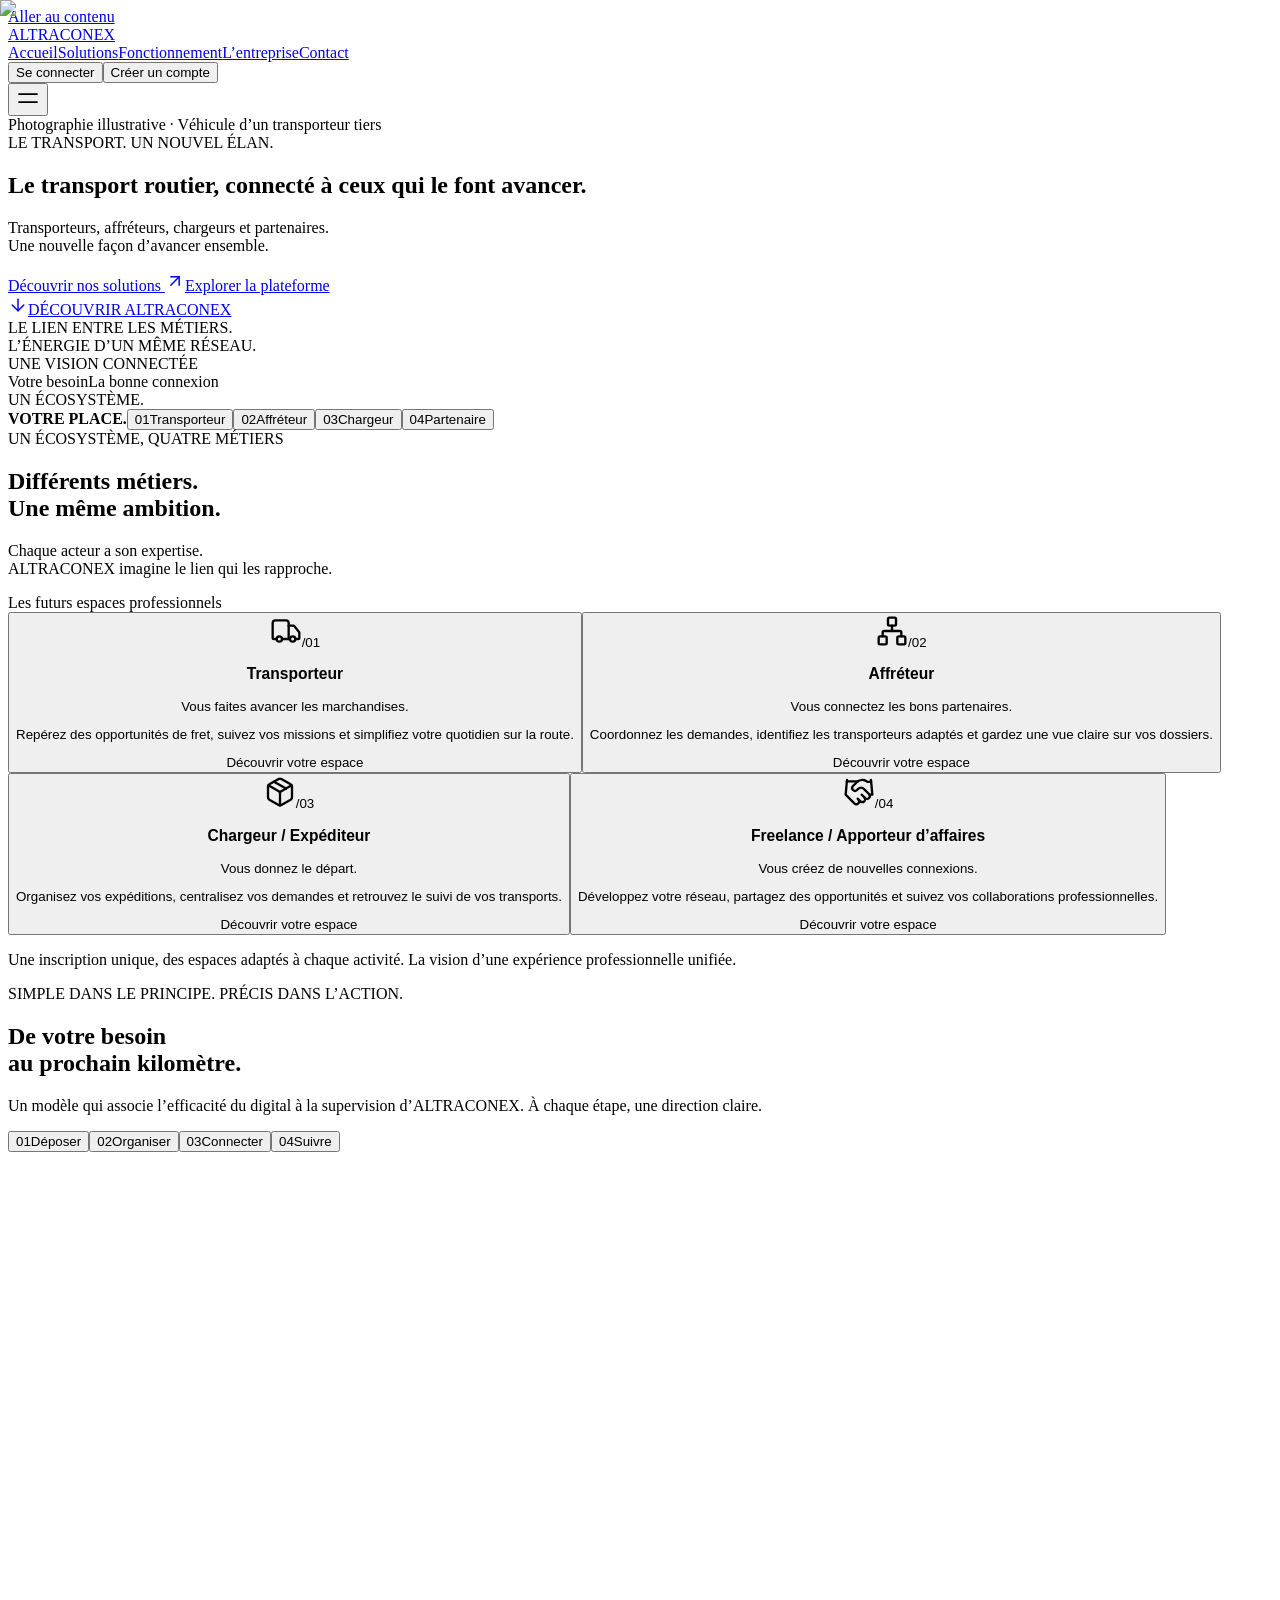
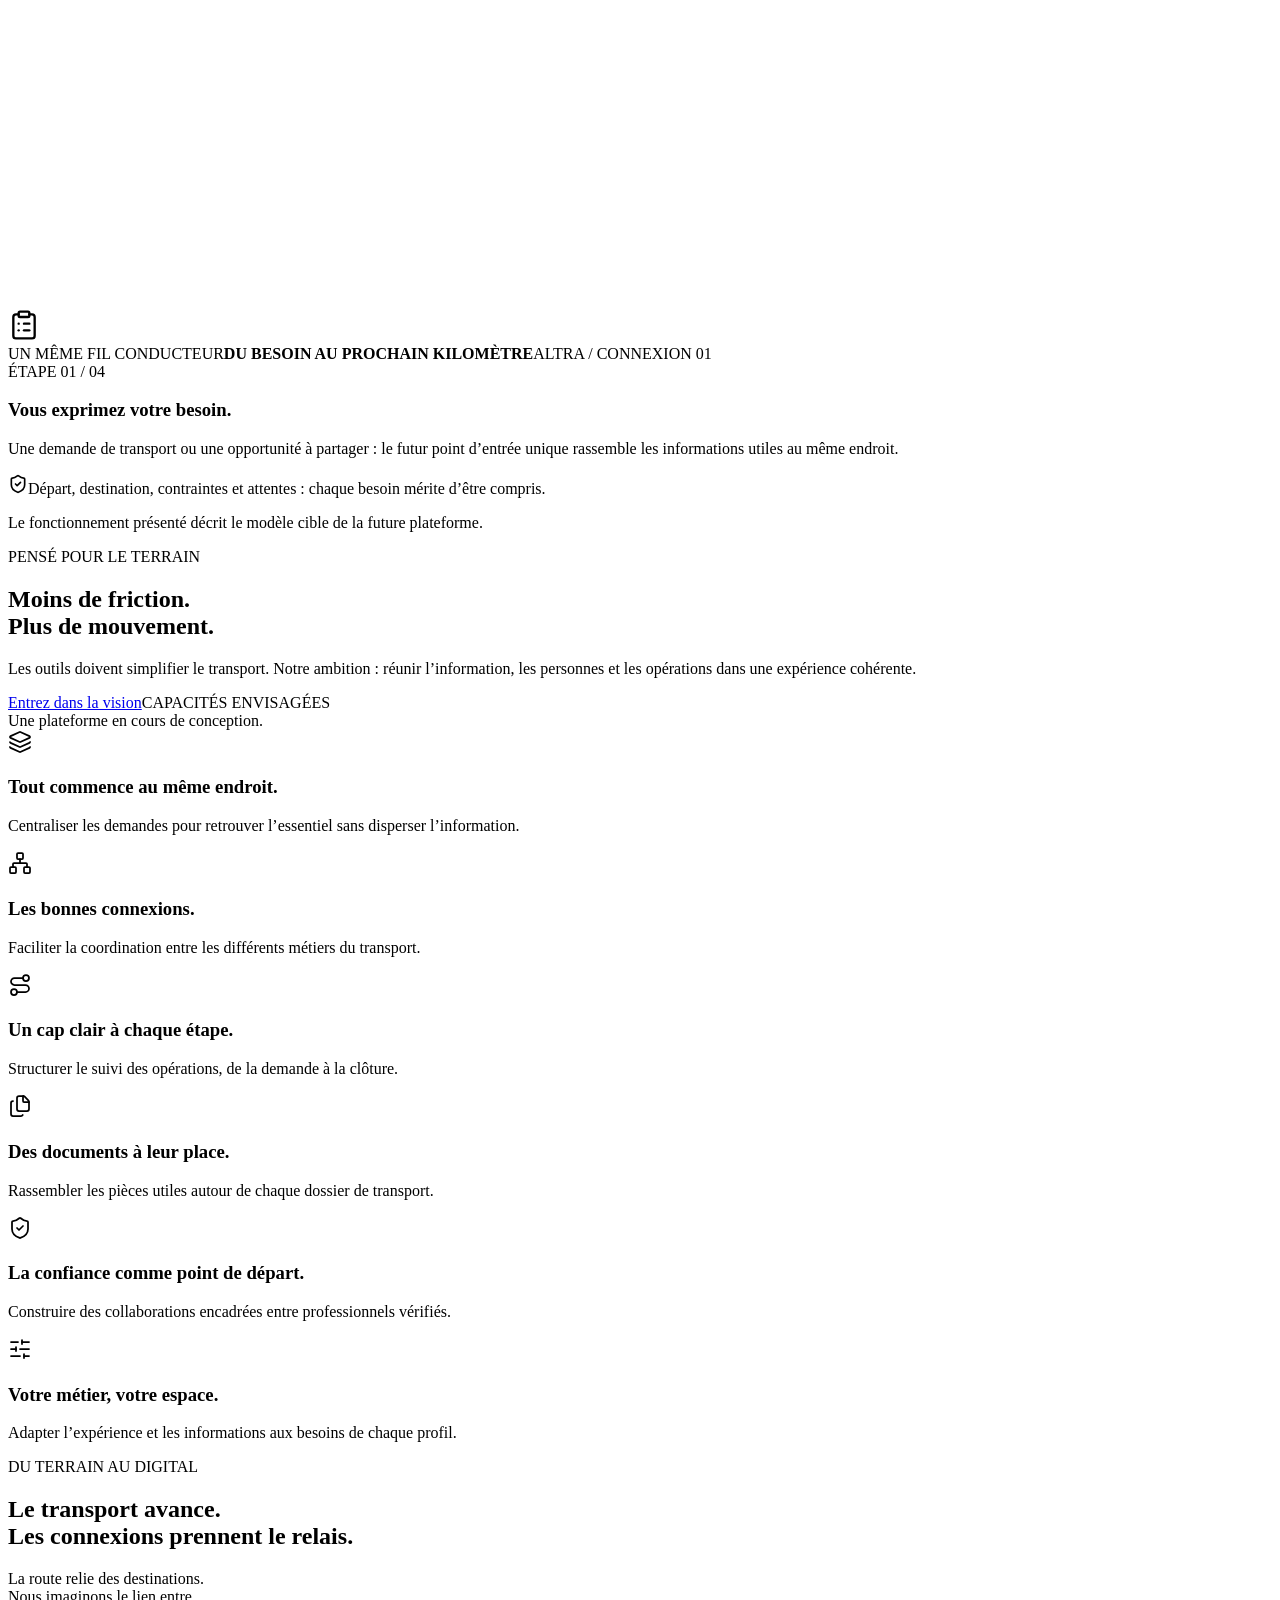
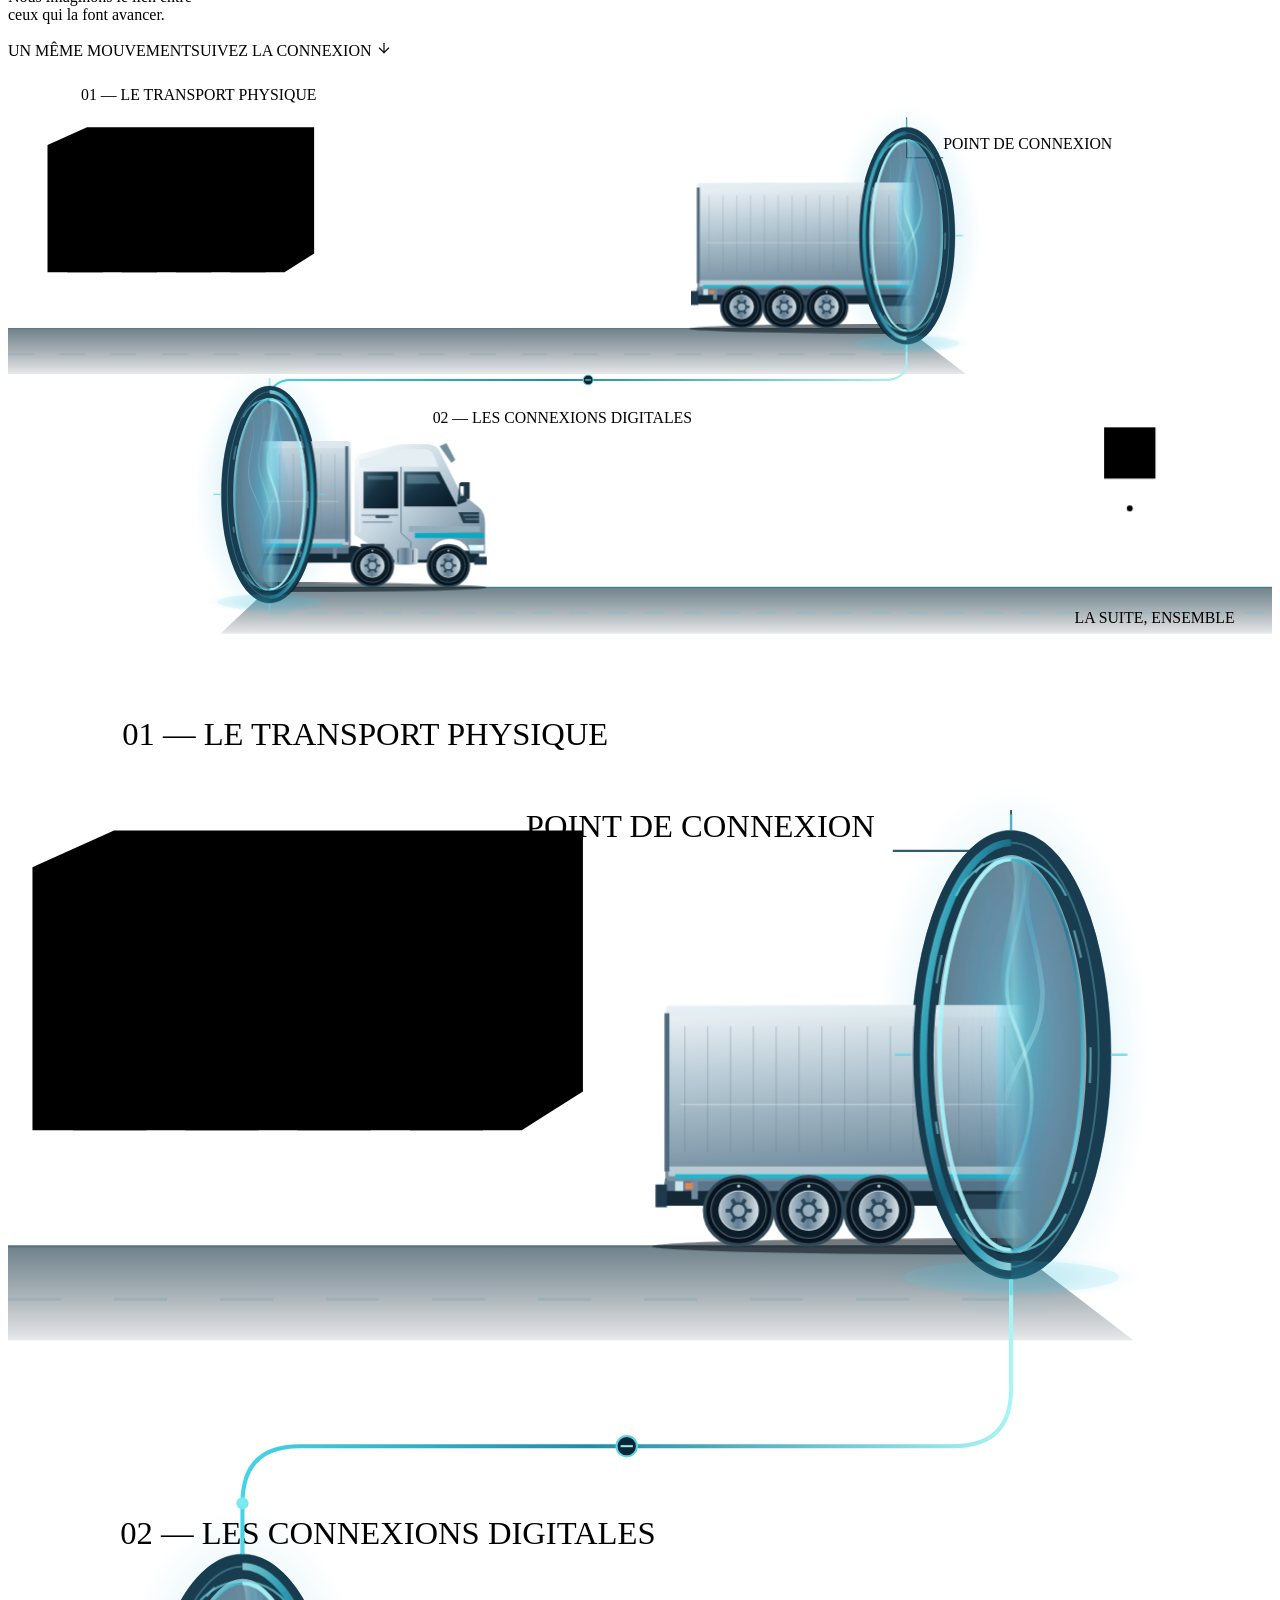
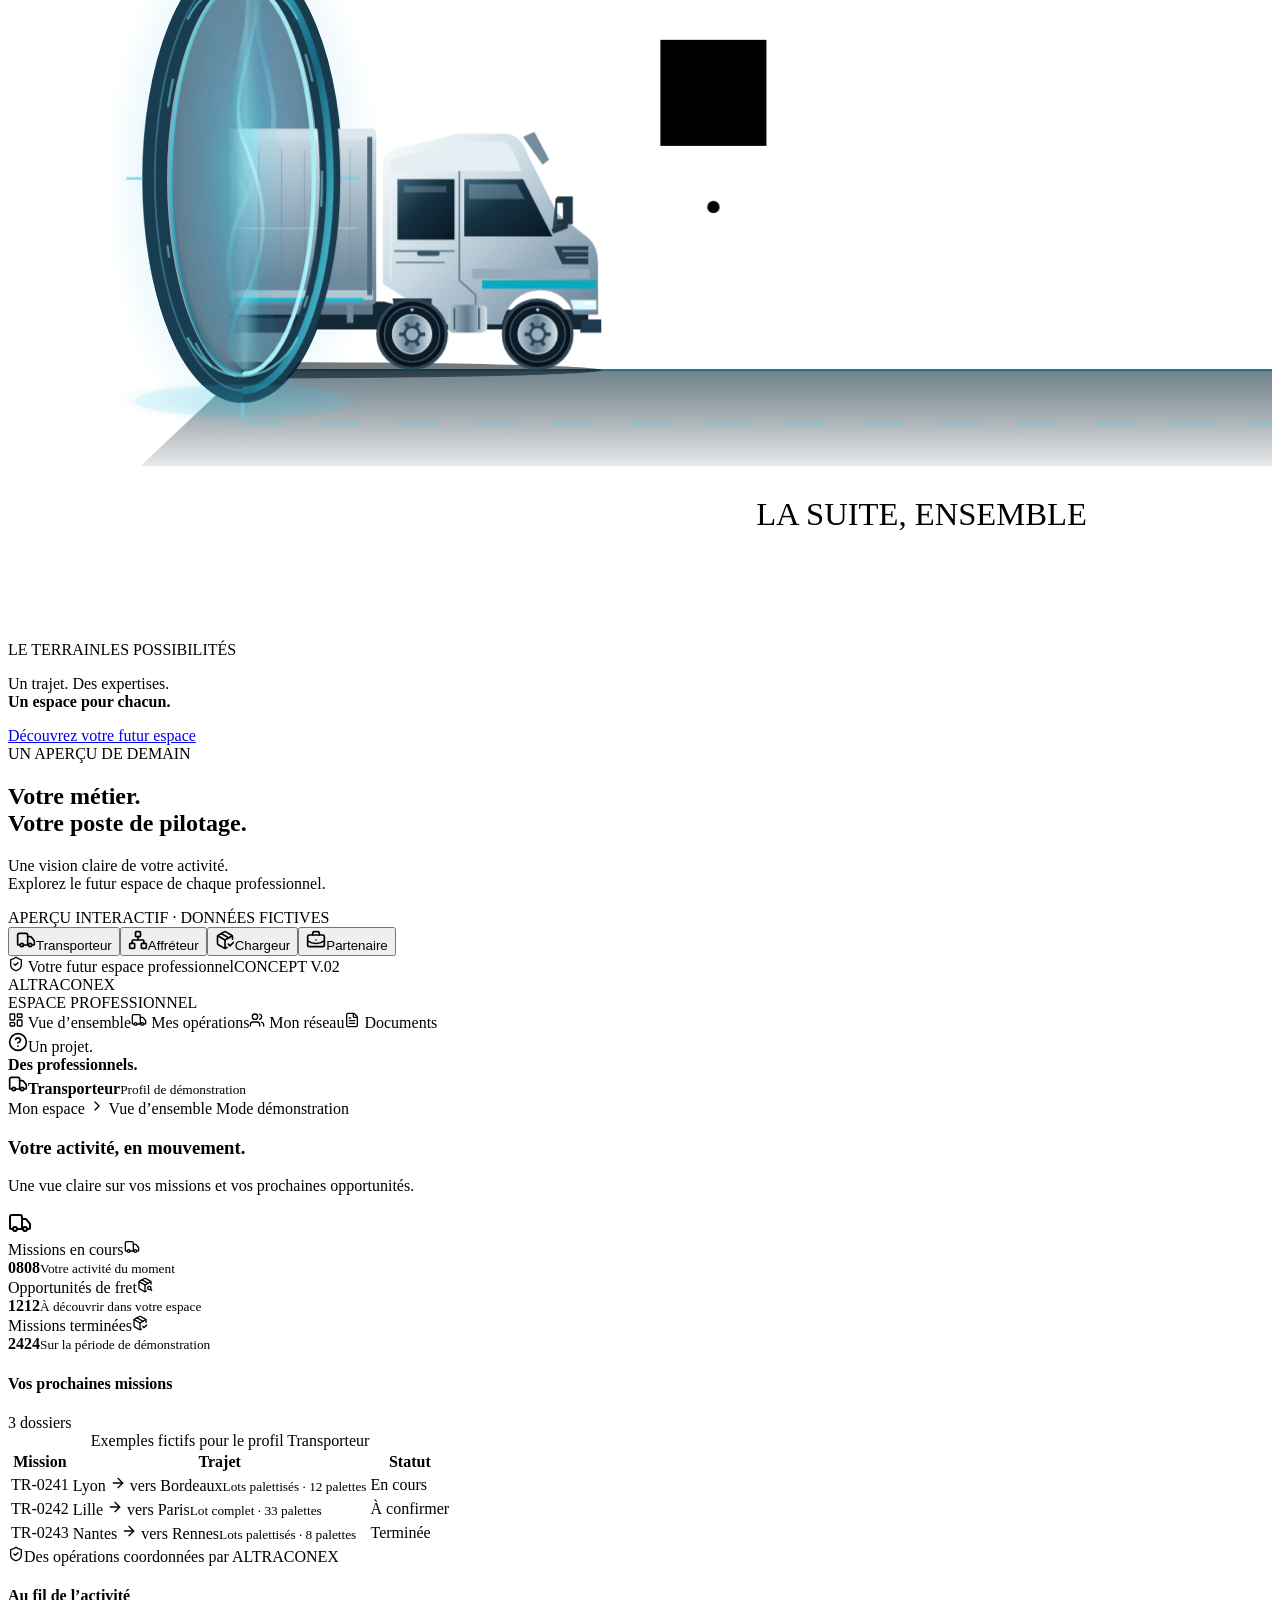
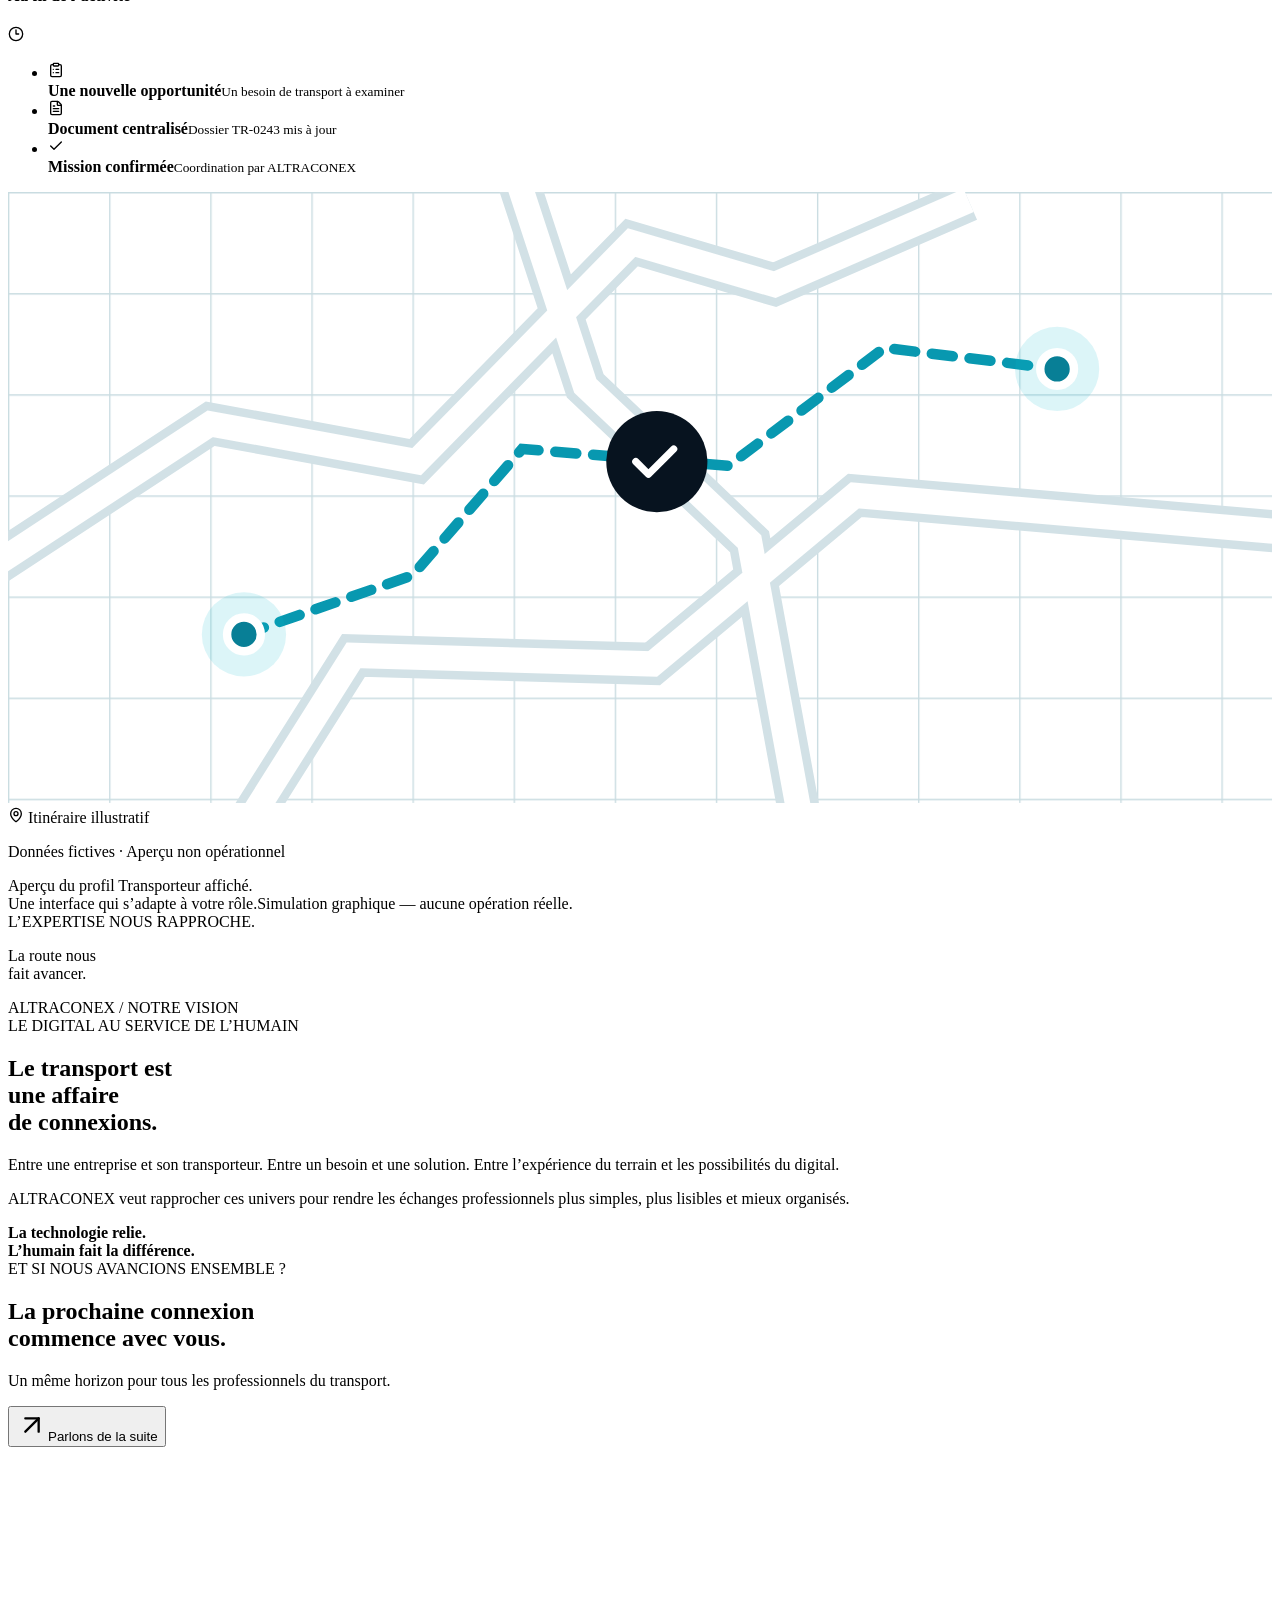
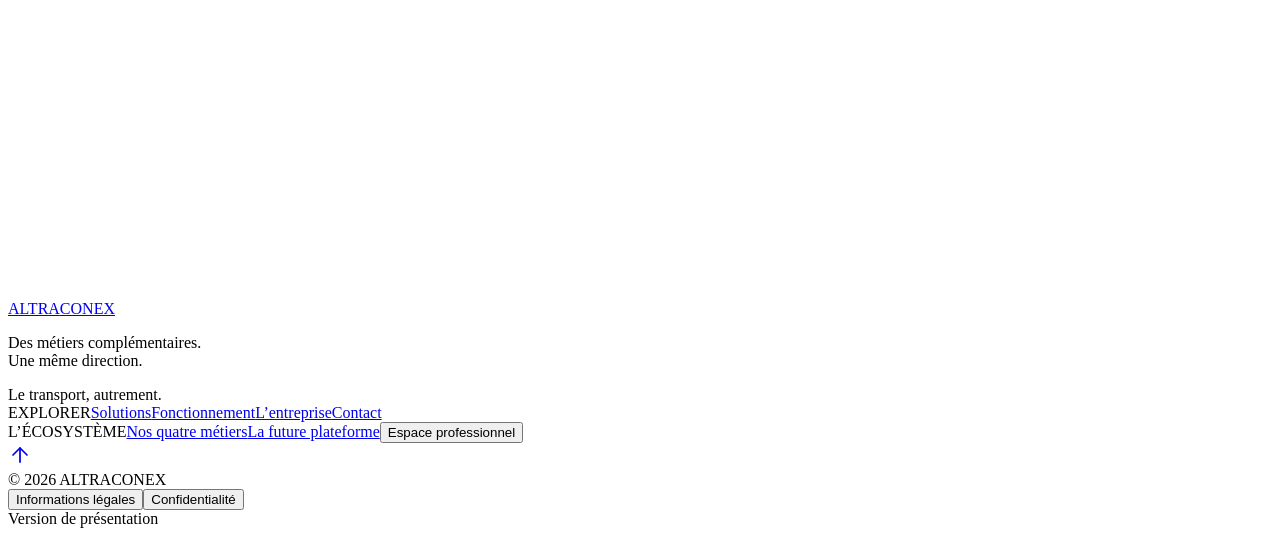
==== site/index.html @ c2a1b32c "Publish validated preview 7244dc7a59c68fbcf5ee1448a1a8e8e55511e50e" ====
<!DOCTYPE html><html lang="fr" class="GezJwG_variable O28ZJa_variable"><head><meta charSet="utf-8"/><meta name="viewport" content="width=device-width, initial-scale=1"/><link rel="preload" href="/altraconex-demo/_next/static/media/inter_latin_wght_normal-s.p.0gsaq8ukbf34m.woff2" as="font" crossorigin="" type="font/woff2"/><link rel="preload" href="/altraconex-demo/_next/static/media/manrope_latin_wght_normal-s.p.1p_a2k8qd5zhp.woff2" as="font" crossorigin="" type="font/woff2"/><link rel="stylesheet" href="/altraconex-demo/_next/static/chunks/0rc94bhd56paa.css" data-precedence="next"/><link rel="stylesheet" href="/altraconex-demo/_next/static/chunks/3nu0hj2q_j80i.css" data-precedence="next"/><link rel="preload" as="script" fetchPriority="low" href="/altraconex-demo/_next/static/chunks/31qp8jfkw0x2h.js"/><script src="/altraconex-demo/_next/static/chunks/3te75mputyfka.js" async=""></script><script src="/altraconex-demo/_next/static/chunks/216iyidhmrh3u.js" async=""></script><script src="/altraconex-demo/_next/static/chunks/turbopack-2qprg7xlmqkvx.js" async=""></script><script src="/altraconex-demo/_next/static/chunks/0umf92h1sb77c.js" async=""></script><script src="/altraconex-demo/_next/static/chunks/2bkpab4fv1pkh.js" async=""></script><meta name="theme-color" content="#07131F"/><title>ALTRACONEX — Le transport, une nouvelle connexion</title><meta name="description" content="Une nouvelle façon de connecter les professionnels du transport routier. Découvrez la vision ALTRACONEX et son futur écosystème digital."/><meta name="robots" content="noindex, nofollow, nocache"/><link rel="icon" href="/altraconex-demo/icon.svg?icon.1hifjwru4u92c.svg" sizes="any" type="image/svg+xml"/><meta name="next-size-adjust" content=""/><script src="/altraconex-demo/_next/static/chunks/0cz1d0mv5g_q7.js" noModule=""></script></head><body><div hidden=""><!--$--><!--/$--></div><a class="skip-link" href="#contenu">Aller au contenu</a><header class="site-header"><div class="header-inner"><a href="#accueil" class="brand-link" aria-label="ALTRACONEX — Accueil"><span class="brand"><span class="brand-symbol" aria-hidden="true"><i></i><i></i><i></i></span><span>ALTRA<span class="brand-light">CONEX</span></span></span></a><nav class="desktop-nav" aria-label="Navigation principale"><a href="#accueil" class="nav-home">Accueil</a><a href="#solutions">Solutions</a><a href="#fonctionnement">Fonctionnement</a><a href="#entreprise">L’entreprise</a><a href="#contact">Contact</a></nav><div class="header-actions"><button class="login-button">Se connecter</button><button class="button button-dark button-small">Créer un compte</button></div><button class="menu-trigger icon-button" aria-label="Ouvrir le menu" aria-expanded="false" aria-controls="mobile-menu"><svg class="burger-lines" width="24" height="24" viewBox="0 0 24 24" fill="none" stroke="currentColor" stroke-width="1.75" stroke-linecap="round" aria-hidden="true" focusable="false"><line class="burger-line" x1="3" y1="8" x2="21" y2="8"></line><line class="burger-line" x1="3" y1="16" x2="21" y2="16"></line></svg></button></div><dialog id="mobile-menu" class="mobile-menu motion-menu" aria-label="Menu principal"><div class="mobile-menu-top"><span class="brand"><span class="brand-symbol" aria-hidden="true"><i></i><i></i><i></i></span><span>ALTRA<span class="brand-light">CONEX</span></span></span><button class="icon-button menu-close" aria-label="Fermer le menu"><svg class="burger-lines" width="24" height="24" viewBox="0 0 24 24" fill="none" stroke="currentColor" stroke-width="1.75" stroke-linecap="round" aria-hidden="true" focusable="false"><line class="burger-line" x1="3" y1="8" x2="21" y2="8"></line><line class="burger-line" x1="3" y1="16" x2="21" y2="16"></line></svg></button></div><div class="menu-kicker"><span></span> UNE NOUVELLE CONNEXION<!-- --> <span class="menu-coordinate" aria-hidden="true">01 — 05</span></div><div class="menu-navigation-wrap"><span class="menu-connection-line" aria-hidden="true"></span><nav aria-label="Navigation mobile"><a href="#accueil"><span class="menu-index">0<!-- -->1</span><span class="menu-word-mask"><span class="menu-word"><span class="menu-word-label">Accueil</span></span></span><span class="menu-active-line" aria-hidden="true"></span></a><a href="#solutions"><span class="menu-index">0<!-- -->2</span><span class="menu-word-mask"><span class="menu-word"><span class="menu-word-label">Solutions</span></span></span><span class="menu-active-line" aria-hidden="true"></span></a><a href="#fonctionnement"><span class="menu-index">0<!-- -->3</span><span class="menu-word-mask"><span class="menu-word"><span class="menu-word-label">Fonctionnement</span></span></span><span class="menu-active-line" aria-hidden="true"></span></a><a href="#entreprise"><span class="menu-index">0<!-- -->4</span><span class="menu-word-mask"><span class="menu-word"><span class="menu-word-label">L’entreprise</span></span></span><span class="menu-active-line" aria-hidden="true"></span></a><a href="#contact"><span class="menu-index">0<!-- -->5</span><span class="menu-word-mask"><span class="menu-word"><span class="menu-word-label">Contact</span></span></span><span class="menu-active-line" aria-hidden="true"></span></a></nav></div><div class="mobile-menu-actions"><button class="button button-outline">Se connecter</button><button class="button button-cyan">Créer un compte</button></div><p class="mobile-menu-note"><span>Le mouvement nous relie.</span><span>ALTRACONEX · Version de présentation</span></p></dialog></header><main id="contenu"><section class="hero" id="accueil" aria-labelledby="hero-title"><div class="hero-camera"><picture><source type="image/webp" srcSet="/altraconex-demo/images/hero-truck-800.webp 800w, /altraconex-demo/images/hero-truck-1400.webp 1400w, /altraconex-demo/images/hero-truck-2200.webp 2200w" sizes="100vw"/><img alt="Photographie illustrative d’un poids lourd blanc en mouvement sur une route" fetchPriority="high" loading="eager" decoding="async" data-nimg="fill" class="hero-image" style="position:absolute;height:100%;width:100%;left:0;top:0;right:0;bottom:0;color:transparent" src="/altraconex-demo/images/hero-truck.jpg"/></picture></div><div class="hero-shade"></div><span class="hero-image-note">Photographie illustrative · Véhicule d’un transporteur tiers</span><div class="container hero-container"><div class="hero-copy"><span class="hero-eyebrow"><span class="status-dot"></span> LE TRANSPORT. UN NOUVEL ÉLAN.</span><h1 id="hero-title"><span class="hero-line"><span>Le transport routier,</span></span> <span class="hero-line"><span>connecté à ceux</span></span> <span class="hero-line"><span>qui le font <span class="hero-accent">avancer.</span></span></span></h1><p>Transporteurs, affréteurs, chargeurs et partenaires.<br class="desktop-break"/> Une nouvelle façon d’avancer ensemble.</p><div class="hero-actions"><a href="#solutions" class="button button-cyan">Découvrir nos solutions <svg xmlns="http://www.w3.org/2000/svg" width="20" height="20" viewBox="0 0 24 24" fill="none" stroke="currentColor" stroke-width="1.75" stroke-linecap="round" stroke-linejoin="round" class="lucide lucide-arrow-up-right" aria-hidden="true"><path d="M7 7h10v10"></path><path d="M7 17 17 7"></path></svg></a><a href="#plateforme" class="hero-secondary">Explorer la plateforme</a></div></div><div class="hero-bottom"><a href="#metiers" class="scroll-cue"><span><svg xmlns="http://www.w3.org/2000/svg" width="20" height="20" viewBox="0 0 24 24" fill="none" stroke="currentColor" stroke-width="1.75" stroke-linecap="round" stroke-linejoin="round" class="lucide lucide-arrow-down" aria-hidden="true"><path d="M12 5v14"></path><path d="m19 12-7 7-7-7"></path></svg></span>DÉCOUVRIR ALTRACONEX</a><div class="hero-caption">LE LIEN ENTRE LES MÉTIERS.<br/>L’ÉNERGIE D’UN MÊME RÉSEAU.</div></div><div class="connection-badge" aria-hidden="true"><div class="connection-badge-top"><span class="status-dot"></span><span>UNE VISION CONNECTÉE</span></div><div class="connection-route"><span></span><i></i><span></span><i></i><span></span></div><div class="connection-badge-bottom"><span>Votre besoin</span><span>La bonne connexion</span></div></div></div></section><div class="profile-strip"><div class="container profile-strip-inner"><span class="strip-intro">UN ÉCOSYSTÈME.<br/><strong>VOTRE PLACE.</strong></span><button><span class="strip-number">01</span><span class="strip-label">Transporteur</span></button><button><span class="strip-number">02</span><span class="strip-label">Affréteur</span></button><button><span class="strip-number">03</span><span class="strip-label">Chargeur</span></button><button><span class="strip-number">04</span><span class="strip-label">Partenaire</span></button></div></div><section class="professions-section section-pad" id="metiers"><div class="container"><div class="section-heading" data-reveal="true"><div><span class="eyebrow"><span></span> UN ÉCOSYSTÈME, QUATRE MÉTIERS</span><h2>Différents métiers.<br/><span class="text-muted">Une même ambition.</span></h2></div><div class="heading-aside"><p>Chaque acteur a son expertise.<br/>ALTRACONEX imagine le lien qui les rapproche.</p><span class="future-tag">Les futurs espaces professionnels</span></div></div><div class="profile-grid"><button class="profile-card"><span class="profile-card-track" aria-hidden="true"><span></span></span><span class="profile-card-top"><span class="profile-icon"><svg xmlns="http://www.w3.org/2000/svg" width="32" height="32" viewBox="0 0 24 24" fill="none" stroke="currentColor" stroke-width="1.75" stroke-linecap="round" stroke-linejoin="round" class="lucide lucide-truck" aria-hidden="true" focusable="false"><path d="M14 18V6a2 2 0 0 0-2-2H4a2 2 0 0 0-2 2v11a1 1 0 0 0 1 1h2"></path><path d="M15 18H9"></path><path d="M19 18h2a1 1 0 0 0 1-1v-3.65a1 1 0 0 0-.22-.624l-3.48-4.35A1 1 0 0 0 17.52 8H14"></path><circle cx="17" cy="18" r="2"></circle><circle cx="7" cy="18" r="2"></circle></svg></span><span class="card-number">/<!-- -->01</span></span><h3><span>Transporteur</span></h3><span class="profile-tagline">Vous faites avancer les marchandises.</span><p>Repérez des opportunités de fret, suivez vos missions et simplifiez votre quotidien sur la route.</p><span class="profile-card-link"><span class="profile-card-action">Découvrir votre espace</span></span></button><button class="profile-card"><span class="profile-card-track" aria-hidden="true"><span></span></span><span class="profile-card-top"><span class="profile-icon"><svg xmlns="http://www.w3.org/2000/svg" width="32" height="32" viewBox="0 0 24 24" fill="none" stroke="currentColor" stroke-width="1.75" stroke-linecap="round" stroke-linejoin="round" class="lucide lucide-network" aria-hidden="true" focusable="false"><rect x="16" y="16" width="6" height="6" rx="1"></rect><rect x="2" y="16" width="6" height="6" rx="1"></rect><rect x="9" y="2" width="6" height="6" rx="1"></rect><path d="M5 16v-3a1 1 0 0 1 1-1h12a1 1 0 0 1 1 1v3"></path><path d="M12 12V8"></path></svg></span><span class="card-number">/<!-- -->02</span></span><h3><span>Affréteur</span></h3><span class="profile-tagline">Vous connectez les bons partenaires.</span><p>Coordonnez les demandes, identifiez les transporteurs adaptés et gardez une vue claire sur vos dossiers.</p><span class="profile-card-link"><span class="profile-card-action">Découvrir votre espace</span></span></button><button class="profile-card"><span class="profile-card-track" aria-hidden="true"><span></span></span><span class="profile-card-top"><span class="profile-icon"><svg xmlns="http://www.w3.org/2000/svg" width="32" height="32" viewBox="0 0 24 24" fill="none" stroke="currentColor" stroke-width="1.75" stroke-linecap="round" stroke-linejoin="round" class="lucide lucide-package" aria-hidden="true" focusable="false"><path d="M11 21.73a2 2 0 0 0 2 0l7-4A2 2 0 0 0 21 16V8a2 2 0 0 0-1-1.73l-7-4a2 2 0 0 0-2 0l-7 4A2 2 0 0 0 3 8v8a2 2 0 0 0 1 1.73z"></path><path d="M12 22V12"></path><polyline points="3.29 7 12 12 20.71 7"></polyline><path d="m7.5 4.27 9 5.15"></path></svg></span><span class="card-number">/<!-- -->03</span></span><h3><span>Chargeur / Expéditeur</span></h3><span class="profile-tagline">Vous donnez le départ.</span><p>Organisez vos expéditions, centralisez vos demandes et retrouvez le suivi de vos transports.</p><span class="profile-card-link"><span class="profile-card-action">Découvrir votre espace</span></span></button><button class="profile-card"><span class="profile-card-track" aria-hidden="true"><span></span></span><span class="profile-card-top"><span class="profile-icon"><svg xmlns="http://www.w3.org/2000/svg" width="32" height="32" viewBox="0 0 24 24" fill="none" stroke="currentColor" stroke-width="1.75" stroke-linecap="round" stroke-linejoin="round" class="lucide lucide-handshake" aria-hidden="true" focusable="false"><path d="m11 17 2 2a1 1 0 1 0 3-3"></path><path d="m14 14 2.5 2.5a1 1 0 1 0 3-3l-3.88-3.88a3 3 0 0 0-4.24 0l-.88.88a1 1 0 1 1-3-3l2.81-2.81a5.79 5.79 0 0 1 7.06-.87l.47.28a2 2 0 0 0 1.42.25L21 4"></path><path d="m21 3 1 11h-2"></path><path d="M3 3 2 14l6.5 6.5a1 1 0 1 0 3-3"></path><path d="M3 4h8"></path></svg></span><span class="card-number">/<!-- -->04</span></span><h3><span>Freelance / Apporteur d’affaires</span></h3><span class="profile-tagline">Vous créez de nouvelles connexions.</span><p>Développez votre réseau, partagez des opportunités et suivez vos collaborations professionnelles.</p><span class="profile-card-link"><span class="profile-card-action">Découvrir votre espace</span></span></button></div><div class="professions-footnote"><p>Une inscription unique, des espaces adaptés à chaque activité.<!-- --> <span>La vision d’une expérience professionnelle unifiée.</span></p></div></div></section><section id="fonctionnement" class="process-section section-pad"><div class="container"><div class="section-heading" data-reveal="true"><div><span class="eyebrow light"><span></span> SIMPLE DANS LE PRINCIPE. PRÉCIS DANS L’ACTION.</span><h2>De votre besoin<br/>au prochain <span class="text-cyan">kilomètre.</span></h2></div><p>Un modèle qui associe l’efficacité du digital à la supervision d’ALTRACONEX. À chaque étape, une direction claire.</p></div><div class="process-tabs" role="tablist" aria-label="Les quatre étapes du transport"><button type="button" id="step-0" role="tab" aria-selected="true" aria-controls="process-panel" tabindex="0"><span class="step-number">0<!-- -->1</span><span>Déposer</span></button><button type="button" id="step-1" role="tab" aria-selected="false" aria-controls="process-panel" tabindex="-1"><span class="step-number">0<!-- -->2</span><span>Organiser</span></button><button type="button" id="step-2" role="tab" aria-selected="false" aria-controls="process-panel" tabindex="-1"><span class="step-number">0<!-- -->3</span><span>Connecter</span></button><button type="button" id="step-3" role="tab" aria-selected="false" aria-controls="process-panel" tabindex="-1"><span class="step-number">0<!-- -->4</span><span>Suivre</span></button><span class="process-step-indicator" aria-hidden="true"></span></div><div class="process-panel" id="process-panel" role="tabpanel" aria-labelledby="step-0" aria-busy="false" tabindex="0"><div class="process-illustration" aria-hidden="true"><svg class="process-route" viewBox="0 0 420 250" fill="none" aria-hidden="true"><path class="process-route-grid" d="M0 110H420M0 150H420M0 190H420M0 230H420M40 90V240M120 90V240M200 90V240M280 90V240M360 90V240"></path><path class="process-route-base" pathLength="1" d="M40 200C85 200 95 170 150 170S220 115 270 115S330 85 380 85"></path><path class="process-route-progress" pathLength="1" stroke-dasharray="1" stroke-dashoffset="1" d="M40 200C85 200 95 170 150 170S220 115 270 115S330 85 380 85"></path><g><circle class="process-route-node" data-active="true" cx="40" cy="200" r="7"></circle><text class="process-route-label" x="40" y="227" text-anchor="middle">0<!-- -->1</text></g><g><circle class="process-route-node" data-active="false" cx="150" cy="170" r="7"></circle><text class="process-route-label" x="150" y="197" text-anchor="middle">0<!-- -->2</text></g><g><circle class="process-route-node" data-active="false" cx="270" cy="115" r="7"></circle><text class="process-route-label" x="270" y="142" text-anchor="middle">0<!-- -->3</text></g><g><circle class="process-route-node" data-active="false" cx="380" cy="85" r="7"></circle><text class="process-route-label" x="380" y="112" text-anchor="middle">0<!-- -->4</text></g><g transform="translate(40 200)"><circle class="process-route-marker-ring" r="13"></circle><circle class="process-route-marker-core" r="4"></circle></g></svg><div class="process-central-icon"><svg xmlns="http://www.w3.org/2000/svg" width="32" height="32" viewBox="0 0 24 24" fill="none" stroke="currentColor" stroke-width="1.75" stroke-linecap="round" stroke-linejoin="round" class="lucide lucide-clipboard-list" aria-hidden="true"><rect width="8" height="4" x="8" y="2" rx="1" ry="1"></rect><path d="M16 4h2a2 2 0 0 1 2 2v14a2 2 0 0 1-2 2H6a2 2 0 0 1-2-2V6a2 2 0 0 1 2-2h2"></path><path d="M12 11h4"></path><path d="M12 16h4"></path><path d="M8 11h.01"></path><path d="M8 16h.01"></path></svg></div><span class="process-route-title">UN MÊME FIL CONDUCTEUR<strong>DU BESOIN AU PROCHAIN KILOMÈTRE</strong></span><span class="process-coordinate">ALTRA / CONNEXION 0<!-- -->1</span></div><div class="process-copy" data-testid="process-copy" data-step="0"><span class="eyebrow light">ÉTAPE 0<!-- -->1<!-- --> / 04</span><h3>Vous exprimez votre besoin.</h3><p>Une demande de transport ou une opportunité à partager : le futur point d’entrée unique rassemble les informations utiles au même endroit.</p><div class="process-detail"><svg xmlns="http://www.w3.org/2000/svg" width="20" height="20" viewBox="0 0 24 24" fill="none" stroke="currentColor" stroke-width="2" stroke-linecap="round" stroke-linejoin="round" class="lucide lucide-shield-check" aria-hidden="true"><path d="M20 13c0 5-3.5 7.5-7.66 8.95a1 1 0 0 1-.67-.01C7.5 20.5 4 18 4 13V6a1 1 0 0 1 1-1c2 0 4.5-1.2 6.24-2.72a1.17 1.17 0 0 1 1.52 0C14.51 3.81 17 5 19 5a1 1 0 0 1 1 1z"></path><path d="m9 12 2 2 4-4"></path></svg><span>Départ, destination, contraintes et attentes : chaque besoin mérite d’être compris.</span></div></div></div><p class="section-disclaimer">Le fonctionnement présenté décrit le modèle cible de la future plateforme.</p></div></section><section class="solutions-section section-pad" id="solutions"><div class="container solutions-layout"><div class="solutions-intro" data-reveal="true"><span class="eyebrow"><span></span> PENSÉ POUR LE TERRAIN</span><h2>Moins de friction.<br/><span class="text-muted">Plus de mouvement.</span></h2><p>Les outils doivent simplifier le transport. Notre ambition : réunir l’information, les personnes et les opérations dans une expérience cohérente.</p><a href="#plateforme" class="text-link">Entrez dans la vision</a><span class="solutions-note">CAPACITÉS ENVISAGÉES<br/><span>Une plateforme en cours de conception.</span></span></div><div class="solution-grid"><article class="solution-item"><span class="solution-rule" aria-hidden="true"></span><svg xmlns="http://www.w3.org/2000/svg" width="24" height="24" viewBox="0 0 24 24" fill="none" stroke="currentColor" stroke-width="1.75" stroke-linecap="round" stroke-linejoin="round" class="lucide lucide-layers" aria-hidden="true" focusable="false"><path d="M12.83 2.18a2 2 0 0 0-1.66 0L2.6 6.08a1 1 0 0 0 0 1.83l8.58 3.91a2 2 0 0 0 1.66 0l8.58-3.9a1 1 0 0 0 0-1.83z"></path><path d="M2 12a1 1 0 0 0 .58.91l8.6 3.91a2 2 0 0 0 1.65 0l8.58-3.9A1 1 0 0 0 22 12"></path><path d="M2 17a1 1 0 0 0 .58.91l8.6 3.91a2 2 0 0 0 1.65 0l8.58-3.9A1 1 0 0 0 22 17"></path></svg><h3>Tout commence au même endroit.</h3><p>Centraliser les demandes pour retrouver l’essentiel sans disperser l’information.</p></article><article class="solution-item"><span class="solution-rule" aria-hidden="true"></span><svg xmlns="http://www.w3.org/2000/svg" width="24" height="24" viewBox="0 0 24 24" fill="none" stroke="currentColor" stroke-width="1.75" stroke-linecap="round" stroke-linejoin="round" class="lucide lucide-network" aria-hidden="true" focusable="false"><rect x="16" y="16" width="6" height="6" rx="1"></rect><rect x="2" y="16" width="6" height="6" rx="1"></rect><rect x="9" y="2" width="6" height="6" rx="1"></rect><path d="M5 16v-3a1 1 0 0 1 1-1h12a1 1 0 0 1 1 1v3"></path><path d="M12 12V8"></path></svg><h3>Les bonnes connexions.</h3><p>Faciliter la coordination entre les différents métiers du transport.</p></article><article class="solution-item"><span class="solution-rule" aria-hidden="true"></span><svg xmlns="http://www.w3.org/2000/svg" width="24" height="24" viewBox="0 0 24 24" fill="none" stroke="currentColor" stroke-width="1.75" stroke-linecap="round" stroke-linejoin="round" class="lucide lucide-route" aria-hidden="true" focusable="false"><circle cx="6" cy="19" r="3"></circle><path d="M9 19h8.5a3.5 3.5 0 0 0 0-7h-11a3.5 3.5 0 0 1 0-7H15"></path><circle cx="18" cy="5" r="3"></circle></svg><h3>Un cap clair à chaque étape.</h3><p>Structurer le suivi des opérations, de la demande à la clôture.</p></article><article class="solution-item"><span class="solution-rule" aria-hidden="true"></span><svg xmlns="http://www.w3.org/2000/svg" width="24" height="24" viewBox="0 0 24 24" fill="none" stroke="currentColor" stroke-width="1.75" stroke-linecap="round" stroke-linejoin="round" class="lucide lucide-files" aria-hidden="true" focusable="false"><path d="M15 2h-4a2 2 0 0 0-2 2v11a2 2 0 0 0 2 2h8a2 2 0 0 0 2-2V8"></path><path d="M16.706 2.706A2.4 2.4 0 0 0 15 2v5a1 1 0 0 0 1 1h5a2.4 2.4 0 0 0-.706-1.706z"></path><path d="M5 7a2 2 0 0 0-2 2v11a2 2 0 0 0 2 2h8a2 2 0 0 0 1.732-1"></path></svg><h3>Des documents à leur place.</h3><p>Rassembler les pièces utiles autour de chaque dossier de transport.</p></article><article class="solution-item"><span class="solution-rule" aria-hidden="true"></span><svg xmlns="http://www.w3.org/2000/svg" width="24" height="24" viewBox="0 0 24 24" fill="none" stroke="currentColor" stroke-width="1.75" stroke-linecap="round" stroke-linejoin="round" class="lucide lucide-shield-check" aria-hidden="true" focusable="false"><path d="M20 13c0 5-3.5 7.5-7.66 8.95a1 1 0 0 1-.67-.01C7.5 20.5 4 18 4 13V6a1 1 0 0 1 1-1c2 0 4.5-1.2 6.24-2.72a1.17 1.17 0 0 1 1.52 0C14.51 3.81 17 5 19 5a1 1 0 0 1 1 1z"></path><path d="m9 12 2 2 4-4"></path></svg><h3>La confiance comme point de départ.</h3><p>Construire des collaborations encadrées entre professionnels vérifiés.</p></article><article class="solution-item"><span class="solution-rule" aria-hidden="true"></span><svg xmlns="http://www.w3.org/2000/svg" width="24" height="24" viewBox="0 0 24 24" fill="none" stroke="currentColor" stroke-width="1.75" stroke-linecap="round" stroke-linejoin="round" class="lucide lucide-sliders-horizontal" aria-hidden="true" focusable="false"><path d="M10 5H3"></path><path d="M12 19H3"></path><path d="M14 3v4"></path><path d="M16 17v4"></path><path d="M21 12h-9"></path><path d="M21 19h-5"></path><path d="M21 5h-7"></path><path d="M8 10v4"></path><path d="M8 12H3"></path></svg><h3>Votre métier, votre espace.</h3><p>Adapter l’expérience et les informations aux besoins de chaque profil.</p></article></div></div></section><section class="P-r5nq_journey" id="connexion" aria-labelledby="journey-title" data-testid="connection-journey"><div class="container P-r5nq_heading"><div><span class="eyebrow light P-r5nq_eyebrow"><span></span> DU TERRAIN AU DIGITAL</span><h2 id="journey-title">Le transport avance.<br/><span>Les connexions prennent le relais.</span></h2></div><p>La route relie des destinations.<br/>Nous imaginons le lien entre<br class="P-r5nq_desktopBreak"/> ceux qui la font avancer.</p></div><div class="P-r5nq_stage" data-testid="journey-stage"><div class="P-r5nq_stageHeader"><span><i></i> UN MÊME MOUVEMENT</span><span class="P-r5nq_scrollHint">SUIVEZ LA CONNEXION <svg xmlns="http://www.w3.org/2000/svg" width="16" height="16" viewBox="0 0 24 24" fill="none" stroke="currentColor" stroke-width="1.75" stroke-linecap="round" stroke-linejoin="round" class="lucide lucide-arrow-down" aria-hidden="true"><path d="M12 5v14"></path><path d="m19 12-7 7-7-7"></path></svg></span></div><svg class="P-r5nq_desktopScene" viewBox="0 0 1280 590" aria-hidden="true" data-journey-viewport="desktop"><defs><linearGradient id="_R_6davb_-desktop-road" x1="0" y1="0" x2="0" y2="1"><stop stop-color="#23404f" stop-opacity=".65"></stop><stop offset="1" stop-color="#0b1e2b" stop-opacity=".1"></stop></linearGradient><linearGradient id="_R_6davb_-desktop-connection"><stop stop-color="#45d4e7"></stop><stop offset=".45" stop-color="#1e8da5"></stop><stop offset="1" stop-color="#a8f4f6"></stop></linearGradient><linearGradient id="_R_6davb_-desktop-entry-alpha" gradientUnits="userSpaceOnUse" x1="901" x2="919" y1="0" y2="0" data-transfer-gradient="entry"><stop offset="0" stop-color="white" stop-opacity="1"></stop><stop offset=".5" stop-color="white" stop-opacity=".5"></stop><stop offset="1" stop-color="white" stop-opacity="0"></stop></linearGradient><mask id="_R_6davb_-desktop-entry-soft" maskUnits="userSpaceOnUse" x="-500" y="-100" width="2280" height="790" style="mask-type:alpha"><rect x="-500" y="-100" width="2280" height="790" fill="url(#_R_6davb_-desktop-entry-alpha)"></rect></mask><clipPath id="_R_6davb_-desktop-entry-clip"><rect x="-500" y="-100" width="1419" height="790"></rect></clipPath><clipPath id="_R_6davb_-desktop-entry-clip-crisp"><rect x="-500" y="-100" width="1401" height="790"></rect></clipPath><clipPath id="_R_6davb_-desktop-entry-band"><rect x="901" y="72" width="18" height="220"></rect></clipPath><filter id="_R_6davb_-desktop-entry-diffusion" filterUnits="userSpaceOnUse" primitiveUnits="userSpaceOnUse" x="899" y="70" width="22" height="224" color-interpolation-filters="sRGB" data-local-diffusion="true" data-effects-quality="full"><feTurbulence type="fractalNoise" baseFrequency=".045 .026" numOctaves="1" seed="8" result="ripple"></feTurbulence><feDisplacementMap in="SourceGraphic" in2="ripple" scale="1.8" xChannelSelector="R" yChannelSelector="G" result="displaced" data-portal-distortion="true"></feDisplacementMap><feGaussianBlur in="displaced" stdDeviation="0.55" result="diffused"></feGaussianBlur><feColorMatrix in="diffused" type="matrix" values="0.88 0 0 0 0.02  0 1 0 0 0.045  0 0 1 0 0.065  0 0 0 1 0"></feColorMatrix></filter><linearGradient id="_R_6davb_-desktop-exit-alpha" gradientUnits="userSpaceOnUse" x1="256" x2="274" y1="0" y2="0" data-transfer-gradient="exit"><stop offset="0" stop-color="white" stop-opacity="0"></stop><stop offset=".5" stop-color="white" stop-opacity=".5"></stop><stop offset="1" stop-color="white" stop-opacity="1"></stop></linearGradient><mask id="_R_6davb_-desktop-exit-soft" maskUnits="userSpaceOnUse" x="-500" y="-100" width="2280" height="790" style="mask-type:alpha"><rect x="-500" y="-100" width="2280" height="790" fill="url(#_R_6davb_-desktop-exit-alpha)"></rect></mask><clipPath id="_R_6davb_-desktop-exit-clip"><rect x="256" y="-100" width="1780" height="790"></rect></clipPath><clipPath id="_R_6davb_-desktop-exit-clip-crisp"><rect x="274" y="-100" width="1780" height="790"></rect></clipPath><clipPath id="_R_6davb_-desktop-exit-band"><rect x="256" y="334" width="18" height="220"></rect></clipPath><filter id="_R_6davb_-desktop-exit-diffusion" filterUnits="userSpaceOnUse" primitiveUnits="userSpaceOnUse" x="254" y="332" width="22" height="224" color-interpolation-filters="sRGB" data-local-diffusion="true" data-effects-quality="full"><feTurbulence type="fractalNoise" baseFrequency=".045 .026" numOctaves="1" seed="8" result="ripple"></feTurbulence><feDisplacementMap in="SourceGraphic" in2="ripple" scale="1.8" xChannelSelector="R" yChannelSelector="G" result="displaced" data-portal-distortion="true"></feDisplacementMap><feGaussianBlur in="displaced" stdDeviation="0.55" result="diffused"></feGaussianBlur><feColorMatrix in="diffused" type="matrix" values="0.88 0 0 0 0.02  0 1 0 0 0.045  0 0 1 0 0.065  0 0 0 1 0"></feColorMatrix></filter></defs><g class="P-r5nq_horizon"><path d="M0 62H1280M0 310H1280M0 555H1280"></path><path d="M70 0V590M1210 0V590"></path></g><g><path d="M0 272H910L970 318H0Z" fill="url(#_R_6davb_-desktop-road)"></path><path d="M0 272H910" stroke="#57727f" stroke-width="1"></path><path d="M0 298H910" stroke="#8aa5b2" stroke-width="1.5" stroke-dasharray="26 26" opacity=".4" data-road-dashes="true"></path><path d="M265 534H1280V581H215Z" fill="url(#_R_6davb_-desktop-road)"></path><path d="M265 534H1280" stroke="#27758c"></path><path d="M265 560H1280" stroke="#5fc8dc" stroke-width="1.5" stroke-dasharray="20 18" opacity=".35" data-digital-road="true"></path></g><g class="P-r5nq_technicalLabels"><text x="74" y="40">01 — LE TRANSPORT PHYSIQUE</text><text x="947" y="90">POINT DE CONNEXION</text><path d="M947 99H910V58" stroke="#355a6c" fill="none"></path><text x="430" y="368">02 — LES CONNEXIONS DIGITALES</text><text x="1080" y="570">LA SUITE, ENSEMBLE</text></g><g class="P-r5nq_warehouse" transform="translate(40 86)"><path d="M0 0H240V129H0ZM0 0L40-18H270L240 0M240 0L270-18V110L240 129"></path><path d="M20 35h36v94h-36Zm0 17h36m-36 18h36m-36 18h36m-36 18h36"></path><path d="M75 35h36v94h-36Zm0 17h36m-36 18h36m-36 18h36m-36 18h36"></path><path d="M130 35h36v94h-36Zm0 17h36m-36 18h36m-36 18h36m-36 18h36"></path><path d="M185 35h36v94h-36Zm0 17h36m-36 18h36m-36 18h36m-36 18h36"></path></g><path d="M910 284V304Q910 324 888 324H287Q265 324 265 346V336" fill="none" stroke="#1e4355" stroke-width="1"></path><path d="M910 284V304Q910 324 888 324H287Q265 324 265 346V336" fill="none" stroke="url(#_R_6davb_-desktop-connection)" stroke-width="2" data-transfer-path="true" pathLength="1"></path><g data-network="true"><circle cx="587.5" cy="324" r="5" fill="#0c2534" stroke="#58d6e5"></circle><path d="M584.5 324h6" stroke="#8df1f4"></path><circle cx="265" cy="345" r="3" fill="#7be9ed"></circle></g><g transform="translate(910 178)" data-portal-back="entry"><defs><radialGradient id="_R_6davb_-desktop-gate-entry-energy-halo"><stop stop-color="#28bddd" stop-opacity=".23"></stop><stop offset=".53" stop-color="#1388c7" stop-opacity=".13"></stop><stop offset="1" stop-color="#0abbe2" stop-opacity="0"></stop></radialGradient><radialGradient id="_R_6davb_-desktop-gate-entry-energy-depth" cx="54%" cy="46%" r="67%"><stop stop-color="#3cdce8" stop-opacity=".36"></stop><stop offset=".42" stop-color="#136ca4" stop-opacity=".25"></stop><stop offset=".77" stop-color="#124864" stop-opacity=".31"></stop><stop offset="1" stop-color="#03101e" stop-opacity=".88"></stop></radialGradient><linearGradient id="_R_6davb_-desktop-gate-entry-energy-rim" x1="0" y1="0" x2="1" y2="1"><stop stop-color="#a3f5f8"></stop><stop offset=".23" stop-color="#3ac1d9"></stop><stop offset=".54" stop-color="#17718f"></stop><stop offset=".8" stop-color="#45c8df"></stop><stop offset="1" stop-color="#c5fbff"></stop></linearGradient><linearGradient id="_R_6davb_-desktop-gate-entry-energy-fluid" gradientUnits="userSpaceOnUse" x1="-23" y1="0" x2="24" y2="0"><stop stop-color="#239ec4" stop-opacity="0"></stop><stop offset=".35" stop-color="#2cbbdb" stop-opacity=".2"></stop><stop offset=".52" stop-color="#a0f6fa" stop-opacity=".47"></stop><stop offset=".7" stop-color="#269acb" stop-opacity=".17"></stop><stop offset="1" stop-color="#249cce" stop-opacity="0"></stop></linearGradient><linearGradient id="_R_6davb_-desktop-gate-entry-energy-reflection" gradientUnits="userSpaceOnUse" x1="0" y1="-103" x2="0" y2="103"><stop stop-color="#8ff5f8" stop-opacity="0"></stop><stop offset=".2" stop-color="#66d5ee" stop-opacity=".64"></stop><stop offset=".48" stop-color="#d8ffff" stop-opacity=".86"></stop><stop offset=".75" stop-color="#4bd8e7" stop-opacity=".49"></stop><stop offset="1" stop-color="#51bde5" stop-opacity="0"></stop></linearGradient><radialGradient id="_R_6davb_-desktop-gate-entry-energy-contact"><stop stop-color="#c9ffff" stop-opacity=".72"></stop><stop offset=".35" stop-color="#65e7ef" stop-opacity=".4"></stop><stop offset="1" stop-color="#27b6df" stop-opacity="0"></stop></radialGradient><clipPath id="_R_6davb_-desktop-gate-entry-energy-interior"><ellipse rx="35" ry="96"></ellipse></clipPath></defs><ellipse rx="76" ry="133" fill="url(#_R_6davb_-desktop-gate-entry-energy-halo)"></ellipse><ellipse rx="49" ry="110" fill="none" stroke="#286079" stroke-width=".6" opacity=".54"></ellipse><ellipse rx="43" ry="104" fill="#082334" fill-opacity=".38" stroke="#183d50" stroke-width="12"></ellipse><ellipse rx="43" ry="104" fill="none" stroke="#427b8e" stroke-width="1" opacity=".7"></ellipse><ellipse rx="35" ry="96" fill="url(#_R_6davb_-desktop-gate-entry-energy-depth)"></ellipse><g clip-path="url(#_R_6davb_-desktop-gate-entry-energy-interior)"><g data-energy-flow="back" data-energy-direction="-1"><path d="M-30-108C8-81-22-49-9-19S23 37-2 66S3 91 16 108H-37V-108Z" fill="url(#_R_6davb_-desktop-gate-entry-energy-fluid)" opacity="0.72"></path><path d="M19-104C-11-77 29-43 10-7S-17 51 14 98" fill="none" stroke="url(#_R_6davb_-desktop-gate-entry-energy-reflection)" stroke-width="2.4" opacity=".43"></path><path d="M-27-95C-1-64-31-35-18-5S10 43-21 88" fill="none" stroke="url(#_R_6davb_-desktop-gate-entry-energy-reflection)" stroke-width=".7" opacity=".48"></path></g></g><ellipse cy="109" rx="65" ry="11" fill="url(#_R_6davb_-desktop-gate-entry-energy-halo)" opacity=".7"></ellipse></g><g transform="translate(265 440)" data-portal-back="exit"><defs><radialGradient id="_R_6davb_-desktop-gate-exit-energy-halo"><stop stop-color="#28bddd" stop-opacity=".23"></stop><stop offset=".53" stop-color="#1388c7" stop-opacity=".13"></stop><stop offset="1" stop-color="#0abbe2" stop-opacity="0"></stop></radialGradient><radialGradient id="_R_6davb_-desktop-gate-exit-energy-depth" cx="54%" cy="46%" r="67%"><stop stop-color="#3cdce8" stop-opacity=".36"></stop><stop offset=".42" stop-color="#136ca4" stop-opacity=".25"></stop><stop offset=".77" stop-color="#124864" stop-opacity=".31"></stop><stop offset="1" stop-color="#03101e" stop-opacity=".88"></stop></radialGradient><linearGradient id="_R_6davb_-desktop-gate-exit-energy-rim" x1="0" y1="0" x2="1" y2="1"><stop stop-color="#a3f5f8"></stop><stop offset=".23" stop-color="#3ac1d9"></stop><stop offset=".54" stop-color="#17718f"></stop><stop offset=".8" stop-color="#45c8df"></stop><stop offset="1" stop-color="#c5fbff"></stop></linearGradient><linearGradient id="_R_6davb_-desktop-gate-exit-energy-fluid" gradientUnits="userSpaceOnUse" x1="-23" y1="0" x2="24" y2="0"><stop stop-color="#239ec4" stop-opacity="0"></stop><stop offset=".35" stop-color="#2cbbdb" stop-opacity=".2"></stop><stop offset=".52" stop-color="#a0f6fa" stop-opacity=".47"></stop><stop offset=".7" stop-color="#269acb" stop-opacity=".17"></stop><stop offset="1" stop-color="#249cce" stop-opacity="0"></stop></linearGradient><linearGradient id="_R_6davb_-desktop-gate-exit-energy-reflection" gradientUnits="userSpaceOnUse" x1="0" y1="-103" x2="0" y2="103"><stop stop-color="#8ff5f8" stop-opacity="0"></stop><stop offset=".2" stop-color="#66d5ee" stop-opacity=".64"></stop><stop offset=".48" stop-color="#d8ffff" stop-opacity=".86"></stop><stop offset=".75" stop-color="#4bd8e7" stop-opacity=".49"></stop><stop offset="1" stop-color="#51bde5" stop-opacity="0"></stop></linearGradient><radialGradient id="_R_6davb_-desktop-gate-exit-energy-contact"><stop stop-color="#c9ffff" stop-opacity=".72"></stop><stop offset=".35" stop-color="#65e7ef" stop-opacity=".4"></stop><stop offset="1" stop-color="#27b6df" stop-opacity="0"></stop></radialGradient><clipPath id="_R_6davb_-desktop-gate-exit-energy-interior"><ellipse rx="35" ry="96"></ellipse></clipPath></defs><ellipse rx="76" ry="133" fill="url(#_R_6davb_-desktop-gate-exit-energy-halo)"></ellipse><ellipse rx="49" ry="110" fill="none" stroke="#286079" stroke-width=".6" opacity=".54"></ellipse><ellipse rx="43" ry="104" fill="#082334" fill-opacity=".38" stroke="#183d50" stroke-width="12"></ellipse><ellipse rx="43" ry="104" fill="none" stroke="#427b8e" stroke-width="1" opacity=".7"></ellipse><ellipse rx="35" ry="96" fill="url(#_R_6davb_-desktop-gate-exit-energy-depth)"></ellipse><g clip-path="url(#_R_6davb_-desktop-gate-exit-energy-interior)"><g data-energy-flow="back" data-energy-direction="1"><path d="M-30-108C8-81-22-49-9-19S23 37-2 66S3 91 16 108H-37V-108Z" fill="url(#_R_6davb_-desktop-gate-exit-energy-fluid)" opacity="0.72"></path><path d="M19-104C-11-77 29-43 10-7S-17 51 14 98" fill="none" stroke="url(#_R_6davb_-desktop-gate-exit-energy-reflection)" stroke-width="2.4" opacity=".43"></path><path d="M-27-95C-1-64-31-35-18-5S10 43-21 88" fill="none" stroke="url(#_R_6davb_-desktop-gate-exit-energy-reflection)" stroke-width=".7" opacity=".48"></path></g></g><ellipse cy="109" rx="65" ry="11" fill="url(#_R_6davb_-desktop-gate-exit-energy-halo)" opacity=".7"></ellipse></g><g clip-path="url(#_R_6davb_-desktop-entry-clip)" mask="url(#_R_6davb_-desktop-entry-soft)" data-vehicle-mask="entry"><g clip-path="url(#_R_6davb_-desktop-entry-clip-crisp)"><g id="_R_6davb_-desktop-vehicle-entry" data-truck="entry" transform="translate(690 115)"><g transform="scale(1)"><g><defs><linearGradient id="_R_6davb_-desktop-truck-entry-trailer" x1="0" y1="0" x2="0.2" y2="1"><stop stop-color="#f3f7f9"></stop><stop offset=".42" stop-color="#b9cbd6"></stop><stop offset="1" stop-color="#708b9d"></stop></linearGradient><linearGradient id="_R_6davb_-desktop-truck-entry-cab" x1="0" y1="0" x2="1" y2=".9"><stop stop-color="#fcfeff"></stop><stop offset=".45" stop-color="#c8d8e2"></stop><stop offset="1" stop-color="#6c879b"></stop></linearGradient><linearGradient id="_R_6davb_-desktop-truck-entry-glass" x1="0" y1="0" x2="1" y2="1"><stop stop-color="#416477"></stop><stop offset=".4" stop-color="#173344"></stop><stop offset="1" stop-color="#081824"></stop></linearGradient><linearGradient id="_R_6davb_-desktop-truck-entry-rim"><stop stop-color="#b6c7d1"></stop><stop offset=".48" stop-color="#607c91"></stop><stop offset="1" stop-color="#d8e2e7"></stop></linearGradient></defs><ellipse cx="220" cy="157" rx="220" ry="5" fill="#020b13" opacity=".55"></ellipse><g data-suspension="true"><path d="M8 115H307L325 120H432V132H6Z" fill="#132735"></path><path d="M8 116H300V123H8Z" fill="#5c778b"></path><rect x="8" y="9" width="294" height="108" rx="3" fill="url(#_R_6davb_-desktop-truck-entry-trailer)"></rect><path d="M9 10H302V16H9ZM10 108H300V114H10Z" fill="#e1edf3" opacity=".62"></path><path d="M9 14V111M298 14V111" stroke="#506a7d" stroke-width="3"></path><path d="M20 22v77" stroke="#637e90" stroke-width=".65" opacity=".36"></path><path d="M34 22v77" stroke="#637e90" stroke-width=".65" opacity=".36"></path><path d="M48 22v77" stroke="#637e90" stroke-width=".65" opacity=".36"></path><path d="M62 22v77" stroke="#637e90" stroke-width=".65" opacity=".36"></path><path d="M76 22v77" stroke="#637e90" stroke-width=".65" opacity=".36"></path><path d="M90 22v77" stroke="#637e90" stroke-width=".65" opacity=".36"></path><path d="M104 22v77" stroke="#637e90" stroke-width=".65" opacity=".36"></path><path d="M118 22v77" stroke="#637e90" stroke-width=".65" opacity=".36"></path><path d="M132 22v77" stroke="#637e90" stroke-width=".65" opacity=".36"></path><path d="M146 22v77" stroke="#637e90" stroke-width=".65" opacity=".36"></path><path d="M160 22v77" stroke="#637e90" stroke-width=".65" opacity=".36"></path><path d="M174 22v77" stroke="#637e90" stroke-width=".65" opacity=".36"></path><path d="M188 22v77" stroke="#637e90" stroke-width=".65" opacity=".36"></path><path d="M202 22v77" stroke="#637e90" stroke-width=".65" opacity=".36"></path><path d="M216 22v77" stroke="#637e90" stroke-width=".65" opacity=".36"></path><path d="M230 22v77" stroke="#637e90" stroke-width=".65" opacity=".36"></path><path d="M244 22v77" stroke="#637e90" stroke-width=".65" opacity=".36"></path><path d="M258 22v77" stroke="#637e90" stroke-width=".65" opacity=".36"></path><path d="M272 22v77" stroke="#637e90" stroke-width=".65" opacity=".36"></path><path d="M286 22v77" stroke="#637e90" stroke-width=".65" opacity=".36"></path><path d="M17 70H290" stroke="#effaff" opacity=".32"></path><path d="M14 114H294" stroke="#1abbd1" stroke-width="2.5"></path><path d="M26 116v12m260-12v12" stroke="#718a9c" stroke-width="4"></path><rect x="190" y="125" width="61" height="9" rx="2" fill="#2e4657"></rect><rect x="14" y="117" width="5" height="6" fill="#c8e5ee"></rect><rect x="20" y="118" width="5" height="4" fill="#d7865d"></rect><path d="M306 104V32Q306 23 315 21L352 12H380Q390 12 394 23L413 61L432 76Q438 81 438 92V123H423Q418 108 402 108Q384 109 379 129H320V113Z" fill="url(#_R_6davb_-desktop-truck-entry-cab)"></path><path d="M311 28L354 17H378Q384 17 387 25L391 35H311Z" fill="#e4eef3"></path><path d="M315 40H350V77H315Z" fill="url(#_R_6davb_-desktop-truck-entry-glass)"></path><path d="M356 40H392L410 75H356Z" fill="url(#_R_6davb_-desktop-truck-entry-glass)"></path><path d="M359 43H388L393 52H359Z" fill="#9ec8d6" opacity=".35"></path><path d="M319 44H345V48H319Z" fill="#9ec8d6" opacity=".28"></path><path d="M353 35V102L363 111V128M313 84H350M314 91H344" stroke="#647e91" fill="none"></path><path d="M311 38V101" stroke="#f1f7f8" opacity=".6"></path><rect x="327" y="84" width="14" height="3" rx="1.5" fill="#395565"></rect><path d="M410 72L418 69V53H412M413 52h8v14h-8" stroke="#1e3544" stroke-width="3" fill="#254656"></path><path d="M361 95H433V101H361Z" fill="#93adbc"></path><path d="M411 81H432V92H416Z" fill="#253e4e"></path><path d="M416 84H432M418 88H433" stroke="#7495a7" stroke-width="1"></path><path d="M367 102H437V107H367Z" fill="#08a9c3"></path><path d="M421 114H437V120H423Z" fill="#d9f8ff"></path><path d="M430 116H436" stroke="#fff" stroke-width="2"></path><path d="M312 113H336V130H315Z" fill="#1f3748"></path><path d="M316 117H332M316 123H332" stroke="#91a7b7" stroke-width="2"></path><rect x="346" y="117" width="24" height="17" rx="3" fill="url(#_R_6davb_-desktop-truck-entry-rim)"></rect><path d="M350 119v13m15-13v13" stroke="#3c586b"></path><path d="M2 119H9V133H2ZM428 126H440V134H427Z" fill="#203a4d"></path><path d="M392 14L399 11L408 28L404 31Z" fill="#738d9d"></path></g><g transform="translate(53 135)"><circle r="21" fill="#07121c" stroke="#304858" stroke-width="2"></circle><circle r="17" fill="#0c1c28" stroke="#516674" stroke-width=".7"></circle><g data-wheel="true"><circle r="12" fill="url(#_R_6davb_-desktop-truck-entry-rim)" stroke="#d0dce4" stroke-width=".7"></circle><path d="M-8 0H8" transform="rotate(0)" stroke="#2d4659" stroke-width="2.3"></path><path d="M-8 0H8" transform="rotate(60)" stroke="#2d4659" stroke-width="2.3"></path><path d="M-8 0H8" transform="rotate(120)" stroke="#2d4659" stroke-width="2.3"></path><circle r="4.5" fill="#99afbd" stroke="#294557" stroke-width="1.5"></circle><circle cx="0" cy="-15" r="1" fill="#b5cbd6"></circle></g></g><g transform="translate(96 135)"><circle r="21" fill="#07121c" stroke="#304858" stroke-width="2"></circle><circle r="17" fill="#0c1c28" stroke="#516674" stroke-width=".7"></circle><g data-wheel="true"><circle r="12" fill="url(#_R_6davb_-desktop-truck-entry-rim)" stroke="#d0dce4" stroke-width=".7"></circle><path d="M-8 0H8" transform="rotate(0)" stroke="#2d4659" stroke-width="2.3"></path><path d="M-8 0H8" transform="rotate(60)" stroke="#2d4659" stroke-width="2.3"></path><path d="M-8 0H8" transform="rotate(120)" stroke="#2d4659" stroke-width="2.3"></path><circle r="4.5" fill="#99afbd" stroke="#294557" stroke-width="1.5"></circle><circle cx="0" cy="-15" r="1" fill="#b5cbd6"></circle></g></g><g transform="translate(139 135)"><circle r="21" fill="#07121c" stroke="#304858" stroke-width="2"></circle><circle r="17" fill="#0c1c28" stroke="#516674" stroke-width=".7"></circle><g data-wheel="true"><circle r="12" fill="url(#_R_6davb_-desktop-truck-entry-rim)" stroke="#d0dce4" stroke-width=".7"></circle><path d="M-8 0H8" transform="rotate(0)" stroke="#2d4659" stroke-width="2.3"></path><path d="M-8 0H8" transform="rotate(60)" stroke="#2d4659" stroke-width="2.3"></path><path d="M-8 0H8" transform="rotate(120)" stroke="#2d4659" stroke-width="2.3"></path><circle r="4.5" fill="#99afbd" stroke="#294557" stroke-width="1.5"></circle><circle cx="0" cy="-15" r="1" fill="#b5cbd6"></circle></g></g><g transform="translate(324 135)"><circle r="21" fill="#07121c" stroke="#304858" stroke-width="2"></circle><circle r="17" fill="#0c1c28" stroke="#516674" stroke-width=".7"></circle><g data-wheel="true"><circle r="12" fill="url(#_R_6davb_-desktop-truck-entry-rim)" stroke="#d0dce4" stroke-width=".7"></circle><path d="M-8 0H8" transform="rotate(0)" stroke="#2d4659" stroke-width="2.3"></path><path d="M-8 0H8" transform="rotate(60)" stroke="#2d4659" stroke-width="2.3"></path><path d="M-8 0H8" transform="rotate(120)" stroke="#2d4659" stroke-width="2.3"></path><circle r="4.5" fill="#99afbd" stroke="#294557" stroke-width="1.5"></circle><circle cx="0" cy="-15" r="1" fill="#b5cbd6"></circle></g></g><g transform="translate(401 135)"><circle r="21" fill="#07121c" stroke="#304858" stroke-width="2"></circle><circle r="17" fill="#0c1c28" stroke="#516674" stroke-width=".7"></circle><g data-wheel="true"><circle r="12" fill="url(#_R_6davb_-desktop-truck-entry-rim)" stroke="#d0dce4" stroke-width=".7"></circle><path d="M-8 0H8" transform="rotate(0)" stroke="#2d4659" stroke-width="2.3"></path><path d="M-8 0H8" transform="rotate(60)" stroke="#2d4659" stroke-width="2.3"></path><path d="M-8 0H8" transform="rotate(120)" stroke="#2d4659" stroke-width="2.3"></path><circle r="4.5" fill="#99afbd" stroke="#294557" stroke-width="1.5"></circle><circle cx="0" cy="-15" r="1" fill="#b5cbd6"></circle></g></g></g></g></g></g><g clip-path="url(#_R_6davb_-desktop-entry-band)"><use href="#_R_6davb_-desktop-vehicle-entry" filter="url(#_R_6davb_-desktop-entry-diffusion)" data-transfer-strip="entry"></use></g></g><g transform="translate(910 178)" data-portal="entry"><g clip-path="url(#_R_6davb_-desktop-gate-entry-energy-interior)"><ellipse rx="35" ry="96" fill="url(#_R_6davb_-desktop-gate-entry-energy-depth)" opacity="0.4"></ellipse><g data-energy-flow="surface" data-energy-direction="1"><path d="M-5-105C14-82-15-48-1-19S16 30-2 62S8 88 2 105H16C23 76 6 60 20 27S2-36 16-65S13-93 8-105Z" fill="url(#_R_6davb_-desktop-gate-entry-energy-fluid)" opacity="0.8"></path><path d="M2-105C17-76-11-46 1-17S14 32-1 63S10 91 3 106" fill="none" stroke="url(#_R_6davb_-desktop-gate-entry-energy-reflection)" stroke-width="2.1" opacity=".61"></path><path d="M-14-104C8-70-20-47-8-15S5 38-10 69S-7 90-1 105" fill="none" stroke="url(#_R_6davb_-desktop-gate-entry-energy-reflection)" stroke-width=".8" opacity=".45"></path></g><g data-energy-contact="true" opacity=".18"><g data-energy-pulse="true" opacity=".3"><ellipse rx="22" ry="94" fill="url(#_R_6davb_-desktop-gate-entry-energy-contact)"></ellipse><path d="M-3-93C12-63-9-30 2-3S-8 53 2 94" fill="none" stroke="#d6ffff" stroke-width="1.6" opacity=".54"></path></g></g></g><path d="M0-104A43 104 0 0 0 0 104" fill="none" stroke="#183c4e" stroke-width="10"></path><path d="M0-104A43 104 0 0 0 0 104" fill="none" stroke="url(#_R_6davb_-desktop-gate-entry-energy-rim)" stroke-width="3.5" opacity=".76"></path><ellipse rx="35" ry="96" fill="none" stroke="url(#_R_6davb_-desktop-gate-entry-energy-rim)" stroke-width="1.6" opacity=".8" data-gate-ring="true" pathLength="1"></ellipse><path d="M0-96A35 96 0 0 0 0 96" fill="none" stroke="#b5faff" stroke-width="2.1" opacity=".84" data-gate-arc="true" pathLength="1"></path><ellipse rx="39" ry="100" fill="none" stroke="#a3f7ff" stroke-width="1.1" stroke-dasharray="14 44 6 68" opacity=".48" data-energy-orbit="true"></ellipse><path d="M-27-78C-15-103 15-103 27-78M-27 78C-15 103 15 103 27 78" fill="none" stroke="#6edbe6" stroke-width="1.1" opacity=".67" data-gate-arc="true" pathLength="1"></path><path d="M0-118V-110M0 110V118M-57 0h8m98 0h8" stroke="#65d6e5" stroke-width="1.2" opacity=".8"></path><ellipse cy="109" rx="53" ry="8" fill="#43daeb" opacity=".12" data-gate-ground="true"></ellipse></g><g clip-path="url(#_R_6davb_-desktop-exit-clip)" mask="url(#_R_6davb_-desktop-exit-soft)" data-vehicle-mask="exit"><g clip-path="url(#_R_6davb_-desktop-exit-clip-crisp)"><g id="_R_6davb_-desktop-vehicle-exit" data-truck="exit" transform="translate(45 377)"><g transform="scale(1)"><g><defs><linearGradient id="_R_6davb_-desktop-truck-exit-trailer" x1="0" y1="0" x2="0.2" y2="1"><stop stop-color="#f3f7f9"></stop><stop offset=".42" stop-color="#b9cbd6"></stop><stop offset="1" stop-color="#708b9d"></stop></linearGradient><linearGradient id="_R_6davb_-desktop-truck-exit-cab" x1="0" y1="0" x2="1" y2=".9"><stop stop-color="#fcfeff"></stop><stop offset=".45" stop-color="#c8d8e2"></stop><stop offset="1" stop-color="#6c879b"></stop></linearGradient><linearGradient id="_R_6davb_-desktop-truck-exit-glass" x1="0" y1="0" x2="1" y2="1"><stop stop-color="#416477"></stop><stop offset=".4" stop-color="#173344"></stop><stop offset="1" stop-color="#081824"></stop></linearGradient><linearGradient id="_R_6davb_-desktop-truck-exit-rim"><stop stop-color="#b6c7d1"></stop><stop offset=".48" stop-color="#607c91"></stop><stop offset="1" stop-color="#d8e2e7"></stop></linearGradient></defs><ellipse cx="220" cy="157" rx="220" ry="5" fill="#020b13" opacity=".55"></ellipse><g data-suspension="true"><path d="M8 115H307L325 120H432V132H6Z" fill="#132735"></path><path d="M8 116H300V123H8Z" fill="#5c778b"></path><rect x="8" y="9" width="294" height="108" rx="3" fill="url(#_R_6davb_-desktop-truck-exit-trailer)"></rect><path d="M9 10H302V16H9ZM10 108H300V114H10Z" fill="#e1edf3" opacity=".62"></path><path d="M9 14V111M298 14V111" stroke="#506a7d" stroke-width="3"></path><path d="M20 22v77" stroke="#637e90" stroke-width=".65" opacity=".36"></path><path d="M34 22v77" stroke="#637e90" stroke-width=".65" opacity=".36"></path><path d="M48 22v77" stroke="#637e90" stroke-width=".65" opacity=".36"></path><path d="M62 22v77" stroke="#637e90" stroke-width=".65" opacity=".36"></path><path d="M76 22v77" stroke="#637e90" stroke-width=".65" opacity=".36"></path><path d="M90 22v77" stroke="#637e90" stroke-width=".65" opacity=".36"></path><path d="M104 22v77" stroke="#637e90" stroke-width=".65" opacity=".36"></path><path d="M118 22v77" stroke="#637e90" stroke-width=".65" opacity=".36"></path><path d="M132 22v77" stroke="#637e90" stroke-width=".65" opacity=".36"></path><path d="M146 22v77" stroke="#637e90" stroke-width=".65" opacity=".36"></path><path d="M160 22v77" stroke="#637e90" stroke-width=".65" opacity=".36"></path><path d="M174 22v77" stroke="#637e90" stroke-width=".65" opacity=".36"></path><path d="M188 22v77" stroke="#637e90" stroke-width=".65" opacity=".36"></path><path d="M202 22v77" stroke="#637e90" stroke-width=".65" opacity=".36"></path><path d="M216 22v77" stroke="#637e90" stroke-width=".65" opacity=".36"></path><path d="M230 22v77" stroke="#637e90" stroke-width=".65" opacity=".36"></path><path d="M244 22v77" stroke="#637e90" stroke-width=".65" opacity=".36"></path><path d="M258 22v77" stroke="#637e90" stroke-width=".65" opacity=".36"></path><path d="M272 22v77" stroke="#637e90" stroke-width=".65" opacity=".36"></path><path d="M286 22v77" stroke="#637e90" stroke-width=".65" opacity=".36"></path><path d="M17 70H290" stroke="#effaff" opacity=".32"></path><path d="M14 114H294" stroke="#1abbd1" stroke-width="2.5"></path><path d="M26 116v12m260-12v12" stroke="#718a9c" stroke-width="4"></path><rect x="190" y="125" width="61" height="9" rx="2" fill="#2e4657"></rect><rect x="14" y="117" width="5" height="6" fill="#c8e5ee"></rect><rect x="20" y="118" width="5" height="4" fill="#d7865d"></rect><path d="M306 104V32Q306 23 315 21L352 12H380Q390 12 394 23L413 61L432 76Q438 81 438 92V123H423Q418 108 402 108Q384 109 379 129H320V113Z" fill="url(#_R_6davb_-desktop-truck-exit-cab)"></path><path d="M311 28L354 17H378Q384 17 387 25L391 35H311Z" fill="#e4eef3"></path><path d="M315 40H350V77H315Z" fill="url(#_R_6davb_-desktop-truck-exit-glass)"></path><path d="M356 40H392L410 75H356Z" fill="url(#_R_6davb_-desktop-truck-exit-glass)"></path><path d="M359 43H388L393 52H359Z" fill="#9ec8d6" opacity=".35"></path><path d="M319 44H345V48H319Z" fill="#9ec8d6" opacity=".28"></path><path d="M353 35V102L363 111V128M313 84H350M314 91H344" stroke="#647e91" fill="none"></path><path d="M311 38V101" stroke="#f1f7f8" opacity=".6"></path><rect x="327" y="84" width="14" height="3" rx="1.5" fill="#395565"></rect><path d="M410 72L418 69V53H412M413 52h8v14h-8" stroke="#1e3544" stroke-width="3" fill="#254656"></path><path d="M361 95H433V101H361Z" fill="#93adbc"></path><path d="M411 81H432V92H416Z" fill="#253e4e"></path><path d="M416 84H432M418 88H433" stroke="#7495a7" stroke-width="1"></path><path d="M367 102H437V107H367Z" fill="#08a9c3"></path><path d="M421 114H437V120H423Z" fill="#d9f8ff"></path><path d="M430 116H436" stroke="#fff" stroke-width="2"></path><path d="M312 113H336V130H315Z" fill="#1f3748"></path><path d="M316 117H332M316 123H332" stroke="#91a7b7" stroke-width="2"></path><rect x="346" y="117" width="24" height="17" rx="3" fill="url(#_R_6davb_-desktop-truck-exit-rim)"></rect><path d="M350 119v13m15-13v13" stroke="#3c586b"></path><path d="M2 119H9V133H2ZM428 126H440V134H427Z" fill="#203a4d"></path><path d="M392 14L399 11L408 28L404 31Z" fill="#738d9d"></path></g><g transform="translate(53 135)"><circle r="21" fill="#07121c" stroke="#304858" stroke-width="2"></circle><circle r="17" fill="#0c1c28" stroke="#516674" stroke-width=".7"></circle><g data-wheel="true"><circle r="12" fill="url(#_R_6davb_-desktop-truck-exit-rim)" stroke="#d0dce4" stroke-width=".7"></circle><path d="M-8 0H8" transform="rotate(0)" stroke="#2d4659" stroke-width="2.3"></path><path d="M-8 0H8" transform="rotate(60)" stroke="#2d4659" stroke-width="2.3"></path><path d="M-8 0H8" transform="rotate(120)" stroke="#2d4659" stroke-width="2.3"></path><circle r="4.5" fill="#99afbd" stroke="#294557" stroke-width="1.5"></circle><circle cx="0" cy="-15" r="1" fill="#b5cbd6"></circle></g></g><g transform="translate(96 135)"><circle r="21" fill="#07121c" stroke="#304858" stroke-width="2"></circle><circle r="17" fill="#0c1c28" stroke="#516674" stroke-width=".7"></circle><g data-wheel="true"><circle r="12" fill="url(#_R_6davb_-desktop-truck-exit-rim)" stroke="#d0dce4" stroke-width=".7"></circle><path d="M-8 0H8" transform="rotate(0)" stroke="#2d4659" stroke-width="2.3"></path><path d="M-8 0H8" transform="rotate(60)" stroke="#2d4659" stroke-width="2.3"></path><path d="M-8 0H8" transform="rotate(120)" stroke="#2d4659" stroke-width="2.3"></path><circle r="4.5" fill="#99afbd" stroke="#294557" stroke-width="1.5"></circle><circle cx="0" cy="-15" r="1" fill="#b5cbd6"></circle></g></g><g transform="translate(139 135)"><circle r="21" fill="#07121c" stroke="#304858" stroke-width="2"></circle><circle r="17" fill="#0c1c28" stroke="#516674" stroke-width=".7"></circle><g data-wheel="true"><circle r="12" fill="url(#_R_6davb_-desktop-truck-exit-rim)" stroke="#d0dce4" stroke-width=".7"></circle><path d="M-8 0H8" transform="rotate(0)" stroke="#2d4659" stroke-width="2.3"></path><path d="M-8 0H8" transform="rotate(60)" stroke="#2d4659" stroke-width="2.3"></path><path d="M-8 0H8" transform="rotate(120)" stroke="#2d4659" stroke-width="2.3"></path><circle r="4.5" fill="#99afbd" stroke="#294557" stroke-width="1.5"></circle><circle cx="0" cy="-15" r="1" fill="#b5cbd6"></circle></g></g><g transform="translate(324 135)"><circle r="21" fill="#07121c" stroke="#304858" stroke-width="2"></circle><circle r="17" fill="#0c1c28" stroke="#516674" stroke-width=".7"></circle><g data-wheel="true"><circle r="12" fill="url(#_R_6davb_-desktop-truck-exit-rim)" stroke="#d0dce4" stroke-width=".7"></circle><path d="M-8 0H8" transform="rotate(0)" stroke="#2d4659" stroke-width="2.3"></path><path d="M-8 0H8" transform="rotate(60)" stroke="#2d4659" stroke-width="2.3"></path><path d="M-8 0H8" transform="rotate(120)" stroke="#2d4659" stroke-width="2.3"></path><circle r="4.5" fill="#99afbd" stroke="#294557" stroke-width="1.5"></circle><circle cx="0" cy="-15" r="1" fill="#b5cbd6"></circle></g></g><g transform="translate(401 135)"><circle r="21" fill="#07121c" stroke="#304858" stroke-width="2"></circle><circle r="17" fill="#0c1c28" stroke="#516674" stroke-width=".7"></circle><g data-wheel="true"><circle r="12" fill="url(#_R_6davb_-desktop-truck-exit-rim)" stroke="#d0dce4" stroke-width=".7"></circle><path d="M-8 0H8" transform="rotate(0)" stroke="#2d4659" stroke-width="2.3"></path><path d="M-8 0H8" transform="rotate(60)" stroke="#2d4659" stroke-width="2.3"></path><path d="M-8 0H8" transform="rotate(120)" stroke="#2d4659" stroke-width="2.3"></path><circle r="4.5" fill="#99afbd" stroke="#294557" stroke-width="1.5"></circle><circle cx="0" cy="-15" r="1" fill="#b5cbd6"></circle></g></g></g></g></g></g><g clip-path="url(#_R_6davb_-desktop-exit-band)"><use href="#_R_6davb_-desktop-vehicle-exit" filter="url(#_R_6davb_-desktop-exit-diffusion)" data-transfer-strip="exit"></use></g></g><g transform="translate(265 440)" data-portal="exit"><g clip-path="url(#_R_6davb_-desktop-gate-exit-energy-interior)"><ellipse rx="35" ry="96" fill="url(#_R_6davb_-desktop-gate-exit-energy-depth)" opacity="0.4"></ellipse><g data-energy-flow="surface" data-energy-direction="-1"><path d="M-5-105C14-82-15-48-1-19S16 30-2 62S8 88 2 105H16C23 76 6 60 20 27S2-36 16-65S13-93 8-105Z" fill="url(#_R_6davb_-desktop-gate-exit-energy-fluid)" opacity="0.8"></path><path d="M2-105C17-76-11-46 1-17S14 32-1 63S10 91 3 106" fill="none" stroke="url(#_R_6davb_-desktop-gate-exit-energy-reflection)" stroke-width="2.1" opacity=".61"></path><path d="M-14-104C8-70-20-47-8-15S5 38-10 69S-7 90-1 105" fill="none" stroke="url(#_R_6davb_-desktop-gate-exit-energy-reflection)" stroke-width=".8" opacity=".45"></path></g><g data-energy-contact="true" opacity=".18"><g data-energy-pulse="true" opacity=".3"><ellipse rx="22" ry="94" fill="url(#_R_6davb_-desktop-gate-exit-energy-contact)"></ellipse><path d="M-3-93C12-63-9-30 2-3S-8 53 2 94" fill="none" stroke="#d6ffff" stroke-width="1.6" opacity=".54"></path></g></g></g><path d="M0-104A43 104 0 0 1 0 104" fill="none" stroke="#183c4e" stroke-width="10"></path><path d="M0-104A43 104 0 0 1 0 104" fill="none" stroke="url(#_R_6davb_-desktop-gate-exit-energy-rim)" stroke-width="3.5" opacity=".76"></path><ellipse rx="35" ry="96" fill="none" stroke="url(#_R_6davb_-desktop-gate-exit-energy-rim)" stroke-width="1.6" opacity=".8" data-gate-ring="true" pathLength="1"></ellipse><path d="M0-96A35 96 0 0 1 0 96" fill="none" stroke="#b5faff" stroke-width="2.1" opacity=".84" data-gate-arc="true" pathLength="1"></path><ellipse rx="39" ry="100" fill="none" stroke="#a3f7ff" stroke-width="1.1" stroke-dasharray="14 44 6 68" opacity=".48" data-energy-orbit="true"></ellipse><path d="M-27-78C-15-103 15-103 27-78M-27 78C-15 103 15 103 27 78" fill="none" stroke="#6edbe6" stroke-width="1.1" opacity=".67" data-gate-arc="true" pathLength="1"></path><path d="M0-118V-110M0 110V118M-57 0h8m98 0h8" stroke="#65d6e5" stroke-width="1.2" opacity=".8"></path><ellipse cy="109" rx="53" ry="8" fill="#43daeb" opacity=".12" data-gate-ground="true"></ellipse></g><g class="P-r5nq_connectionNodes" transform="translate(1110 372)" data-destination="true"><path d="M0 0h52v52H0Z"></path><path d="M12 13h10v10H12Zm18 0h10v10H30ZM12 31h10v10H12Zm18 0h10v10H30Z"></path><path d="M26 54V78"></path><circle cx="26" cy="82" r="3"></circle></g></svg><svg class="P-r5nq_mobileScene" viewBox="0 0 620 780" aria-hidden="true" data-journey-viewport="mobile"><defs><linearGradient id="_R_6davb_-mobile-road" x1="0" y1="0" x2="0" y2="1"><stop stop-color="#23404f" stop-opacity=".65"></stop><stop offset="1" stop-color="#0b1e2b" stop-opacity=".1"></stop></linearGradient><linearGradient id="_R_6davb_-mobile-connection"><stop stop-color="#45d4e7"></stop><stop offset=".45" stop-color="#1e8da5"></stop><stop offset="1" stop-color="#a8f4f6"></stop></linearGradient><linearGradient id="_R_6davb_-mobile-entry-alpha" gradientUnits="userSpaceOnUse" x1="484.8" x2="499.2" y1="0" y2="0" data-transfer-gradient="entry"><stop offset="0" stop-color="white" stop-opacity="1"></stop><stop offset=".5" stop-color="white" stop-opacity=".5"></stop><stop offset="1" stop-color="white" stop-opacity="0"></stop></linearGradient><mask id="_R_6davb_-mobile-entry-soft" maskUnits="userSpaceOnUse" x="-500" y="-100" width="1620" height="980" style="mask-type:alpha"><rect x="-500" y="-100" width="1620" height="980" fill="url(#_R_6davb_-mobile-entry-alpha)"></rect></mask><clipPath id="_R_6davb_-mobile-entry-clip"><rect x="-500" y="-100" width="999.2" height="980"></rect></clipPath><clipPath id="_R_6davb_-mobile-entry-clip-crisp"><rect x="-500" y="-100" width="984.8" height="980"></rect></clipPath><clipPath id="_R_6davb_-mobile-entry-band"><rect x="484.8" y="94" width="14.4" height="220"></rect></clipPath><filter id="_R_6davb_-mobile-entry-diffusion" filterUnits="userSpaceOnUse" primitiveUnits="userSpaceOnUse" x="482.8" y="92" width="18.4" height="224" color-interpolation-filters="sRGB" data-local-diffusion="true" data-effects-quality="light"><feGaussianBlur in="SourceGraphic" stdDeviation="0.24" result="diffused"></feGaussianBlur><feColorMatrix in="diffused" type="matrix" values="0.88 0 0 0 0.02  0 1 0 0 0.045  0 0 1 0 0.065  0 0 0 1 0"></feColorMatrix></filter><linearGradient id="_R_6davb_-mobile-exit-alpha" gradientUnits="userSpaceOnUse" x1="107.8" x2="122.2" y1="0" y2="0" data-transfer-gradient="exit"><stop offset="0" stop-color="white" stop-opacity="0"></stop><stop offset=".5" stop-color="white" stop-opacity=".5"></stop><stop offset="1" stop-color="white" stop-opacity="1"></stop></linearGradient><mask id="_R_6davb_-mobile-exit-soft" maskUnits="userSpaceOnUse" x="-500" y="-100" width="1620" height="980" style="mask-type:alpha"><rect x="-500" y="-100" width="1620" height="980" fill="url(#_R_6davb_-mobile-exit-alpha)"></rect></mask><clipPath id="_R_6davb_-mobile-exit-clip"><rect x="107.8" y="-100" width="1120" height="980"></rect></clipPath><clipPath id="_R_6davb_-mobile-exit-clip-crisp"><rect x="122.2" y="-100" width="1120" height="980"></rect></clipPath><clipPath id="_R_6davb_-mobile-exit-band"><rect x="107.8" y="449" width="14.4" height="220"></rect></clipPath><filter id="_R_6davb_-mobile-exit-diffusion" filterUnits="userSpaceOnUse" primitiveUnits="userSpaceOnUse" x="105.8" y="447" width="18.4" height="224" color-interpolation-filters="sRGB" data-local-diffusion="true" data-effects-quality="light"><feGaussianBlur in="SourceGraphic" stdDeviation="0.24" result="diffused"></feGaussianBlur><feColorMatrix in="diffused" type="matrix" values="0.88 0 0 0 0.02  0 1 0 0 0.045  0 0 1 0 0.065  0 0 0 1 0"></feColorMatrix></filter></defs><g class="P-r5nq_horizon"><path d="M0 79H620M0 341H620M0 716H620"></path><path d="M55 0V780M565 0V780"></path></g><g><path d="M0 294H492L552 340H0Z" fill="url(#_R_6davb_-mobile-road)"></path><path d="M0 294H492" stroke="#57727f" stroke-width="1"></path><path d="M0 320H492" stroke="#8aa5b2" stroke-width="1.5" stroke-dasharray="26 26" opacity=".4" data-road-dashes="true"></path><path d="M115 649H620V696H65Z" fill="url(#_R_6davb_-mobile-road)"></path><path d="M115 649H620" stroke="#27758c"></path><path d="M115 675H620" stroke="#5fc8dc" stroke-width="1.5" stroke-dasharray="20 18" opacity=".35" data-digital-road="true"></path></g><g class="P-r5nq_technicalLabels"><text x="56" y="48">01 — LE TRANSPORT PHYSIQUE</text><text x="254" y="93">POINT DE CONNEXION</text><path d="M434 100H492V80" stroke="#355a6c" fill="none"></path><text x="55" y="440">02 — LES CONNEXIONS DIGITALES</text><text x="367" y="725">LA SUITE, ENSEMBLE</text></g><g class="P-r5nq_warehouse" transform="translate(12 108)"><path d="M0 0H240V129H0ZM0 0L40-18H270L240 0M240 0L270-18V110L240 129"></path><path d="M20 35h36v94h-36Zm0 17h36m-36 18h36m-36 18h36m-36 18h36"></path><path d="M75 35h36v94h-36Zm0 17h36m-36 18h36m-36 18h36m-36 18h36"></path><path d="M130 35h36v94h-36Zm0 17h36m-36 18h36m-36 18h36m-36 18h36"></path><path d="M185 35h36v94h-36Zm0 17h36m-36 18h36m-36 18h36m-36 18h36"></path></g><path d="M492 306V364Q492 392 464 392H143Q115 392 115 420V451" fill="none" stroke="#1e4355" stroke-width="1"></path><path d="M492 306V364Q492 392 464 392H143Q115 392 115 420V451" fill="none" stroke="url(#_R_6davb_-mobile-connection)" stroke-width="2" data-transfer-path="true" pathLength="1"></path><g data-network="true"><circle cx="303.5" cy="392" r="5" fill="#0c2534" stroke="#58d6e5"></circle><path d="M300.5 392h6" stroke="#8df1f4"></path><circle cx="115" cy="420" r="3" fill="#7be9ed"></circle></g><g transform="translate(492 200)" data-portal-back="entry"><defs><radialGradient id="_R_6davb_-mobile-gate-entry-energy-halo"><stop stop-color="#28bddd" stop-opacity=".23"></stop><stop offset=".53" stop-color="#1388c7" stop-opacity=".13"></stop><stop offset="1" stop-color="#0abbe2" stop-opacity="0"></stop></radialGradient><radialGradient id="_R_6davb_-mobile-gate-entry-energy-depth" cx="54%" cy="46%" r="67%"><stop stop-color="#3cdce8" stop-opacity=".36"></stop><stop offset=".42" stop-color="#136ca4" stop-opacity=".25"></stop><stop offset=".77" stop-color="#124864" stop-opacity=".31"></stop><stop offset="1" stop-color="#03101e" stop-opacity=".88"></stop></radialGradient><linearGradient id="_R_6davb_-mobile-gate-entry-energy-rim" x1="0" y1="0" x2="1" y2="1"><stop stop-color="#a3f5f8"></stop><stop offset=".23" stop-color="#3ac1d9"></stop><stop offset=".54" stop-color="#17718f"></stop><stop offset=".8" stop-color="#45c8df"></stop><stop offset="1" stop-color="#c5fbff"></stop></linearGradient><linearGradient id="_R_6davb_-mobile-gate-entry-energy-fluid" gradientUnits="userSpaceOnUse" x1="-23" y1="0" x2="24" y2="0"><stop stop-color="#239ec4" stop-opacity="0"></stop><stop offset=".35" stop-color="#2cbbdb" stop-opacity=".2"></stop><stop offset=".52" stop-color="#a0f6fa" stop-opacity=".47"></stop><stop offset=".7" stop-color="#269acb" stop-opacity=".17"></stop><stop offset="1" stop-color="#249cce" stop-opacity="0"></stop></linearGradient><linearGradient id="_R_6davb_-mobile-gate-entry-energy-reflection" gradientUnits="userSpaceOnUse" x1="0" y1="-103" x2="0" y2="103"><stop stop-color="#8ff5f8" stop-opacity="0"></stop><stop offset=".2" stop-color="#66d5ee" stop-opacity=".64"></stop><stop offset=".48" stop-color="#d8ffff" stop-opacity=".86"></stop><stop offset=".75" stop-color="#4bd8e7" stop-opacity=".49"></stop><stop offset="1" stop-color="#51bde5" stop-opacity="0"></stop></linearGradient><radialGradient id="_R_6davb_-mobile-gate-entry-energy-contact"><stop stop-color="#c9ffff" stop-opacity=".72"></stop><stop offset=".35" stop-color="#65e7ef" stop-opacity=".4"></stop><stop offset="1" stop-color="#27b6df" stop-opacity="0"></stop></radialGradient><clipPath id="_R_6davb_-mobile-gate-entry-energy-interior"><ellipse rx="35" ry="96"></ellipse></clipPath></defs><ellipse rx="68" ry="133" fill="url(#_R_6davb_-mobile-gate-entry-energy-halo)"></ellipse><ellipse rx="49" ry="110" fill="none" stroke="#286079" stroke-width=".6" opacity=".54"></ellipse><ellipse rx="43" ry="104" fill="#082334" fill-opacity=".38" stroke="#183d50" stroke-width="12"></ellipse><ellipse rx="43" ry="104" fill="none" stroke="#427b8e" stroke-width="1" opacity=".7"></ellipse><ellipse rx="35" ry="96" fill="url(#_R_6davb_-mobile-gate-entry-energy-depth)"></ellipse><g clip-path="url(#_R_6davb_-mobile-gate-entry-energy-interior)"><g data-energy-flow="back" data-energy-direction="-1"><path d="M-30-108C8-81-22-49-9-19S23 37-2 66S3 91 16 108H-37V-108Z" fill="url(#_R_6davb_-mobile-gate-entry-energy-fluid)" opacity="0.55"></path><path d="M19-104C-11-77 29-43 10-7S-17 51 14 98" fill="none" stroke="url(#_R_6davb_-mobile-gate-entry-energy-reflection)" stroke-width="2.4" opacity=".43"></path></g></g><ellipse cy="109" rx="65" ry="11" fill="url(#_R_6davb_-mobile-gate-entry-energy-halo)" opacity=".7"></ellipse></g><g transform="translate(115 555)" data-portal-back="exit"><defs><radialGradient id="_R_6davb_-mobile-gate-exit-energy-halo"><stop stop-color="#28bddd" stop-opacity=".23"></stop><stop offset=".53" stop-color="#1388c7" stop-opacity=".13"></stop><stop offset="1" stop-color="#0abbe2" stop-opacity="0"></stop></radialGradient><radialGradient id="_R_6davb_-mobile-gate-exit-energy-depth" cx="54%" cy="46%" r="67%"><stop stop-color="#3cdce8" stop-opacity=".36"></stop><stop offset=".42" stop-color="#136ca4" stop-opacity=".25"></stop><stop offset=".77" stop-color="#124864" stop-opacity=".31"></stop><stop offset="1" stop-color="#03101e" stop-opacity=".88"></stop></radialGradient><linearGradient id="_R_6davb_-mobile-gate-exit-energy-rim" x1="0" y1="0" x2="1" y2="1"><stop stop-color="#a3f5f8"></stop><stop offset=".23" stop-color="#3ac1d9"></stop><stop offset=".54" stop-color="#17718f"></stop><stop offset=".8" stop-color="#45c8df"></stop><stop offset="1" stop-color="#c5fbff"></stop></linearGradient><linearGradient id="_R_6davb_-mobile-gate-exit-energy-fluid" gradientUnits="userSpaceOnUse" x1="-23" y1="0" x2="24" y2="0"><stop stop-color="#239ec4" stop-opacity="0"></stop><stop offset=".35" stop-color="#2cbbdb" stop-opacity=".2"></stop><stop offset=".52" stop-color="#a0f6fa" stop-opacity=".47"></stop><stop offset=".7" stop-color="#269acb" stop-opacity=".17"></stop><stop offset="1" stop-color="#249cce" stop-opacity="0"></stop></linearGradient><linearGradient id="_R_6davb_-mobile-gate-exit-energy-reflection" gradientUnits="userSpaceOnUse" x1="0" y1="-103" x2="0" y2="103"><stop stop-color="#8ff5f8" stop-opacity="0"></stop><stop offset=".2" stop-color="#66d5ee" stop-opacity=".64"></stop><stop offset=".48" stop-color="#d8ffff" stop-opacity=".86"></stop><stop offset=".75" stop-color="#4bd8e7" stop-opacity=".49"></stop><stop offset="1" stop-color="#51bde5" stop-opacity="0"></stop></linearGradient><radialGradient id="_R_6davb_-mobile-gate-exit-energy-contact"><stop stop-color="#c9ffff" stop-opacity=".72"></stop><stop offset=".35" stop-color="#65e7ef" stop-opacity=".4"></stop><stop offset="1" stop-color="#27b6df" stop-opacity="0"></stop></radialGradient><clipPath id="_R_6davb_-mobile-gate-exit-energy-interior"><ellipse rx="35" ry="96"></ellipse></clipPath></defs><ellipse rx="68" ry="133" fill="url(#_R_6davb_-mobile-gate-exit-energy-halo)"></ellipse><ellipse rx="49" ry="110" fill="none" stroke="#286079" stroke-width=".6" opacity=".54"></ellipse><ellipse rx="43" ry="104" fill="#082334" fill-opacity=".38" stroke="#183d50" stroke-width="12"></ellipse><ellipse rx="43" ry="104" fill="none" stroke="#427b8e" stroke-width="1" opacity=".7"></ellipse><ellipse rx="35" ry="96" fill="url(#_R_6davb_-mobile-gate-exit-energy-depth)"></ellipse><g clip-path="url(#_R_6davb_-mobile-gate-exit-energy-interior)"><g data-energy-flow="back" data-energy-direction="1"><path d="M-30-108C8-81-22-49-9-19S23 37-2 66S3 91 16 108H-37V-108Z" fill="url(#_R_6davb_-mobile-gate-exit-energy-fluid)" opacity="0.55"></path><path d="M19-104C-11-77 29-43 10-7S-17 51 14 98" fill="none" stroke="url(#_R_6davb_-mobile-gate-exit-energy-reflection)" stroke-width="2.4" opacity=".43"></path></g></g><ellipse cy="109" rx="65" ry="11" fill="url(#_R_6davb_-mobile-gate-exit-energy-halo)" opacity=".7"></ellipse></g><g clip-path="url(#_R_6davb_-mobile-entry-clip)" mask="url(#_R_6davb_-mobile-entry-soft)" data-vehicle-mask="entry"><g clip-path="url(#_R_6davb_-mobile-entry-clip-crisp)"><g id="_R_6davb_-mobile-vehicle-entry" data-truck="entry" transform="translate(316 168.39999999999998)"><g transform="scale(0.8)"><g><defs><linearGradient id="_R_6davb_-mobile-truck-entry-trailer" x1="0" y1="0" x2="0.2" y2="1"><stop stop-color="#f3f7f9"></stop><stop offset=".42" stop-color="#b9cbd6"></stop><stop offset="1" stop-color="#708b9d"></stop></linearGradient><linearGradient id="_R_6davb_-mobile-truck-entry-cab" x1="0" y1="0" x2="1" y2=".9"><stop stop-color="#fcfeff"></stop><stop offset=".45" stop-color="#c8d8e2"></stop><stop offset="1" stop-color="#6c879b"></stop></linearGradient><linearGradient id="_R_6davb_-mobile-truck-entry-glass" x1="0" y1="0" x2="1" y2="1"><stop stop-color="#416477"></stop><stop offset=".4" stop-color="#173344"></stop><stop offset="1" stop-color="#081824"></stop></linearGradient><linearGradient id="_R_6davb_-mobile-truck-entry-rim"><stop stop-color="#b6c7d1"></stop><stop offset=".48" stop-color="#607c91"></stop><stop offset="1" stop-color="#d8e2e7"></stop></linearGradient></defs><ellipse cx="220" cy="157" rx="220" ry="5" fill="#020b13" opacity=".55"></ellipse><g data-suspension="true"><path d="M8 115H307L325 120H432V132H6Z" fill="#132735"></path><path d="M8 116H300V123H8Z" fill="#5c778b"></path><rect x="8" y="9" width="294" height="108" rx="3" fill="url(#_R_6davb_-mobile-truck-entry-trailer)"></rect><path d="M9 10H302V16H9ZM10 108H300V114H10Z" fill="#e1edf3" opacity=".62"></path><path d="M9 14V111M298 14V111" stroke="#506a7d" stroke-width="3"></path><path d="M20 22v77" stroke="#637e90" stroke-width=".65" opacity=".36"></path><path d="M34 22v77" stroke="#637e90" stroke-width=".65" opacity=".36"></path><path d="M48 22v77" stroke="#637e90" stroke-width=".65" opacity=".36"></path><path d="M62 22v77" stroke="#637e90" stroke-width=".65" opacity=".36"></path><path d="M76 22v77" stroke="#637e90" stroke-width=".65" opacity=".36"></path><path d="M90 22v77" stroke="#637e90" stroke-width=".65" opacity=".36"></path><path d="M104 22v77" stroke="#637e90" stroke-width=".65" opacity=".36"></path><path d="M118 22v77" stroke="#637e90" stroke-width=".65" opacity=".36"></path><path d="M132 22v77" stroke="#637e90" stroke-width=".65" opacity=".36"></path><path d="M146 22v77" stroke="#637e90" stroke-width=".65" opacity=".36"></path><path d="M160 22v77" stroke="#637e90" stroke-width=".65" opacity=".36"></path><path d="M174 22v77" stroke="#637e90" stroke-width=".65" opacity=".36"></path><path d="M188 22v77" stroke="#637e90" stroke-width=".65" opacity=".36"></path><path d="M202 22v77" stroke="#637e90" stroke-width=".65" opacity=".36"></path><path d="M216 22v77" stroke="#637e90" stroke-width=".65" opacity=".36"></path><path d="M230 22v77" stroke="#637e90" stroke-width=".65" opacity=".36"></path><path d="M244 22v77" stroke="#637e90" stroke-width=".65" opacity=".36"></path><path d="M258 22v77" stroke="#637e90" stroke-width=".65" opacity=".36"></path><path d="M272 22v77" stroke="#637e90" stroke-width=".65" opacity=".36"></path><path d="M286 22v77" stroke="#637e90" stroke-width=".65" opacity=".36"></path><path d="M17 70H290" stroke="#effaff" opacity=".32"></path><path d="M14 114H294" stroke="#1abbd1" stroke-width="2.5"></path><path d="M26 116v12m260-12v12" stroke="#718a9c" stroke-width="4"></path><rect x="190" y="125" width="61" height="9" rx="2" fill="#2e4657"></rect><rect x="14" y="117" width="5" height="6" fill="#c8e5ee"></rect><rect x="20" y="118" width="5" height="4" fill="#d7865d"></rect><path d="M306 104V32Q306 23 315 21L352 12H380Q390 12 394 23L413 61L432 76Q438 81 438 92V123H423Q418 108 402 108Q384 109 379 129H320V113Z" fill="url(#_R_6davb_-mobile-truck-entry-cab)"></path><path d="M311 28L354 17H378Q384 17 387 25L391 35H311Z" fill="#e4eef3"></path><path d="M315 40H350V77H315Z" fill="url(#_R_6davb_-mobile-truck-entry-glass)"></path><path d="M356 40H392L410 75H356Z" fill="url(#_R_6davb_-mobile-truck-entry-glass)"></path><path d="M359 43H388L393 52H359Z" fill="#9ec8d6" opacity=".35"></path><path d="M319 44H345V48H319Z" fill="#9ec8d6" opacity=".28"></path><path d="M353 35V102L363 111V128M313 84H350M314 91H344" stroke="#647e91" fill="none"></path><path d="M311 38V101" stroke="#f1f7f8" opacity=".6"></path><rect x="327" y="84" width="14" height="3" rx="1.5" fill="#395565"></rect><path d="M410 72L418 69V53H412M413 52h8v14h-8" stroke="#1e3544" stroke-width="3" fill="#254656"></path><path d="M361 95H433V101H361Z" fill="#93adbc"></path><path d="M411 81H432V92H416Z" fill="#253e4e"></path><path d="M416 84H432M418 88H433" stroke="#7495a7" stroke-width="1"></path><path d="M367 102H437V107H367Z" fill="#08a9c3"></path><path d="M421 114H437V120H423Z" fill="#d9f8ff"></path><path d="M430 116H436" stroke="#fff" stroke-width="2"></path><path d="M312 113H336V130H315Z" fill="#1f3748"></path><path d="M316 117H332M316 123H332" stroke="#91a7b7" stroke-width="2"></path><rect x="346" y="117" width="24" height="17" rx="3" fill="url(#_R_6davb_-mobile-truck-entry-rim)"></rect><path d="M350 119v13m15-13v13" stroke="#3c586b"></path><path d="M2 119H9V133H2ZM428 126H440V134H427Z" fill="#203a4d"></path><path d="M392 14L399 11L408 28L404 31Z" fill="#738d9d"></path></g><g transform="translate(53 135)"><circle r="21" fill="#07121c" stroke="#304858" stroke-width="2"></circle><circle r="17" fill="#0c1c28" stroke="#516674" stroke-width=".7"></circle><g data-wheel="true"><circle r="12" fill="url(#_R_6davb_-mobile-truck-entry-rim)" stroke="#d0dce4" stroke-width=".7"></circle><path d="M-8 0H8" transform="rotate(0)" stroke="#2d4659" stroke-width="2.3"></path><path d="M-8 0H8" transform="rotate(60)" stroke="#2d4659" stroke-width="2.3"></path><path d="M-8 0H8" transform="rotate(120)" stroke="#2d4659" stroke-width="2.3"></path><circle r="4.5" fill="#99afbd" stroke="#294557" stroke-width="1.5"></circle><circle cx="0" cy="-15" r="1" fill="#b5cbd6"></circle></g></g><g transform="translate(96 135)"><circle r="21" fill="#07121c" stroke="#304858" stroke-width="2"></circle><circle r="17" fill="#0c1c28" stroke="#516674" stroke-width=".7"></circle><g data-wheel="true"><circle r="12" fill="url(#_R_6davb_-mobile-truck-entry-rim)" stroke="#d0dce4" stroke-width=".7"></circle><path d="M-8 0H8" transform="rotate(0)" stroke="#2d4659" stroke-width="2.3"></path><path d="M-8 0H8" transform="rotate(60)" stroke="#2d4659" stroke-width="2.3"></path><path d="M-8 0H8" transform="rotate(120)" stroke="#2d4659" stroke-width="2.3"></path><circle r="4.5" fill="#99afbd" stroke="#294557" stroke-width="1.5"></circle><circle cx="0" cy="-15" r="1" fill="#b5cbd6"></circle></g></g><g transform="translate(139 135)"><circle r="21" fill="#07121c" stroke="#304858" stroke-width="2"></circle><circle r="17" fill="#0c1c28" stroke="#516674" stroke-width=".7"></circle><g data-wheel="true"><circle r="12" fill="url(#_R_6davb_-mobile-truck-entry-rim)" stroke="#d0dce4" stroke-width=".7"></circle><path d="M-8 0H8" transform="rotate(0)" stroke="#2d4659" stroke-width="2.3"></path><path d="M-8 0H8" transform="rotate(60)" stroke="#2d4659" stroke-width="2.3"></path><path d="M-8 0H8" transform="rotate(120)" stroke="#2d4659" stroke-width="2.3"></path><circle r="4.5" fill="#99afbd" stroke="#294557" stroke-width="1.5"></circle><circle cx="0" cy="-15" r="1" fill="#b5cbd6"></circle></g></g><g transform="translate(324 135)"><circle r="21" fill="#07121c" stroke="#304858" stroke-width="2"></circle><circle r="17" fill="#0c1c28" stroke="#516674" stroke-width=".7"></circle><g data-wheel="true"><circle r="12" fill="url(#_R_6davb_-mobile-truck-entry-rim)" stroke="#d0dce4" stroke-width=".7"></circle><path d="M-8 0H8" transform="rotate(0)" stroke="#2d4659" stroke-width="2.3"></path><path d="M-8 0H8" transform="rotate(60)" stroke="#2d4659" stroke-width="2.3"></path><path d="M-8 0H8" transform="rotate(120)" stroke="#2d4659" stroke-width="2.3"></path><circle r="4.5" fill="#99afbd" stroke="#294557" stroke-width="1.5"></circle><circle cx="0" cy="-15" r="1" fill="#b5cbd6"></circle></g></g><g transform="translate(401 135)"><circle r="21" fill="#07121c" stroke="#304858" stroke-width="2"></circle><circle r="17" fill="#0c1c28" stroke="#516674" stroke-width=".7"></circle><g data-wheel="true"><circle r="12" fill="url(#_R_6davb_-mobile-truck-entry-rim)" stroke="#d0dce4" stroke-width=".7"></circle><path d="M-8 0H8" transform="rotate(0)" stroke="#2d4659" stroke-width="2.3"></path><path d="M-8 0H8" transform="rotate(60)" stroke="#2d4659" stroke-width="2.3"></path><path d="M-8 0H8" transform="rotate(120)" stroke="#2d4659" stroke-width="2.3"></path><circle r="4.5" fill="#99afbd" stroke="#294557" stroke-width="1.5"></circle><circle cx="0" cy="-15" r="1" fill="#b5cbd6"></circle></g></g></g></g></g></g><g clip-path="url(#_R_6davb_-mobile-entry-band)"><use href="#_R_6davb_-mobile-vehicle-entry" filter="url(#_R_6davb_-mobile-entry-diffusion)" data-transfer-strip="entry"></use></g></g><g transform="translate(492 200)" data-portal="entry"><g clip-path="url(#_R_6davb_-mobile-gate-entry-energy-interior)"><ellipse rx="35" ry="96" fill="url(#_R_6davb_-mobile-gate-entry-energy-depth)" opacity="0.3"></ellipse><g data-energy-flow="surface" data-energy-direction="1"><path d="M-5-105C14-82-15-48-1-19S16 30-2 62S8 88 2 105H16C23 76 6 60 20 27S2-36 16-65S13-93 8-105Z" fill="url(#_R_6davb_-mobile-gate-entry-energy-fluid)" opacity="0.68"></path><path d="M2-105C17-76-11-46 1-17S14 32-1 63S10 91 3 106" fill="none" stroke="url(#_R_6davb_-mobile-gate-entry-energy-reflection)" stroke-width="1.7" opacity=".61"></path></g><g data-energy-contact="true" opacity=".18"><g data-energy-pulse="true" opacity=".3"><ellipse rx="22" ry="94" fill="url(#_R_6davb_-mobile-gate-entry-energy-contact)"></ellipse><path d="M-3-93C12-63-9-30 2-3S-8 53 2 94" fill="none" stroke="#d6ffff" stroke-width="1.6" opacity=".54"></path></g></g></g><path d="M0-104A43 104 0 0 0 0 104" fill="none" stroke="#183c4e" stroke-width="10"></path><path d="M0-104A43 104 0 0 0 0 104" fill="none" stroke="url(#_R_6davb_-mobile-gate-entry-energy-rim)" stroke-width="3.5" opacity=".76"></path><ellipse rx="35" ry="96" fill="none" stroke="url(#_R_6davb_-mobile-gate-entry-energy-rim)" stroke-width="1.6" opacity=".8" data-gate-ring="true" pathLength="1"></ellipse><path d="M0-96A35 96 0 0 0 0 96" fill="none" stroke="#b5faff" stroke-width="2.1" opacity=".84" data-gate-arc="true" pathLength="1"></path><ellipse rx="39" ry="100" fill="none" stroke="#a3f7ff" stroke-width="1.1" stroke-dasharray="14 44 6 68" opacity=".48" data-energy-orbit="true"></ellipse><path d="M-27-78C-15-103 15-103 27-78M-27 78C-15 103 15 103 27 78" fill="none" stroke="#6edbe6" stroke-width="1.1" opacity=".67" data-gate-arc="true" pathLength="1"></path><path d="M0-118V-110M0 110V118M-57 0h8m98 0h8" stroke="#65d6e5" stroke-width="1.2" opacity=".8"></path><ellipse cy="109" rx="53" ry="8" fill="#43daeb" opacity=".12" data-gate-ground="true"></ellipse></g><g clip-path="url(#_R_6davb_-mobile-exit-clip)" mask="url(#_R_6davb_-mobile-exit-soft)" data-vehicle-mask="exit"><g clip-path="url(#_R_6davb_-mobile-exit-clip-crisp)"><g id="_R_6davb_-mobile-vehicle-exit" data-truck="exit" transform="translate(-61 523.4)"><g transform="scale(0.8)"><g><defs><linearGradient id="_R_6davb_-mobile-truck-exit-trailer" x1="0" y1="0" x2="0.2" y2="1"><stop stop-color="#f3f7f9"></stop><stop offset=".42" stop-color="#b9cbd6"></stop><stop offset="1" stop-color="#708b9d"></stop></linearGradient><linearGradient id="_R_6davb_-mobile-truck-exit-cab" x1="0" y1="0" x2="1" y2=".9"><stop stop-color="#fcfeff"></stop><stop offset=".45" stop-color="#c8d8e2"></stop><stop offset="1" stop-color="#6c879b"></stop></linearGradient><linearGradient id="_R_6davb_-mobile-truck-exit-glass" x1="0" y1="0" x2="1" y2="1"><stop stop-color="#416477"></stop><stop offset=".4" stop-color="#173344"></stop><stop offset="1" stop-color="#081824"></stop></linearGradient><linearGradient id="_R_6davb_-mobile-truck-exit-rim"><stop stop-color="#b6c7d1"></stop><stop offset=".48" stop-color="#607c91"></stop><stop offset="1" stop-color="#d8e2e7"></stop></linearGradient></defs><ellipse cx="220" cy="157" rx="220" ry="5" fill="#020b13" opacity=".55"></ellipse><g data-suspension="true"><path d="M8 115H307L325 120H432V132H6Z" fill="#132735"></path><path d="M8 116H300V123H8Z" fill="#5c778b"></path><rect x="8" y="9" width="294" height="108" rx="3" fill="url(#_R_6davb_-mobile-truck-exit-trailer)"></rect><path d="M9 10H302V16H9ZM10 108H300V114H10Z" fill="#e1edf3" opacity=".62"></path><path d="M9 14V111M298 14V111" stroke="#506a7d" stroke-width="3"></path><path d="M20 22v77" stroke="#637e90" stroke-width=".65" opacity=".36"></path><path d="M34 22v77" stroke="#637e90" stroke-width=".65" opacity=".36"></path><path d="M48 22v77" stroke="#637e90" stroke-width=".65" opacity=".36"></path><path d="M62 22v77" stroke="#637e90" stroke-width=".65" opacity=".36"></path><path d="M76 22v77" stroke="#637e90" stroke-width=".65" opacity=".36"></path><path d="M90 22v77" stroke="#637e90" stroke-width=".65" opacity=".36"></path><path d="M104 22v77" stroke="#637e90" stroke-width=".65" opacity=".36"></path><path d="M118 22v77" stroke="#637e90" stroke-width=".65" opacity=".36"></path><path d="M132 22v77" stroke="#637e90" stroke-width=".65" opacity=".36"></path><path d="M146 22v77" stroke="#637e90" stroke-width=".65" opacity=".36"></path><path d="M160 22v77" stroke="#637e90" stroke-width=".65" opacity=".36"></path><path d="M174 22v77" stroke="#637e90" stroke-width=".65" opacity=".36"></path><path d="M188 22v77" stroke="#637e90" stroke-width=".65" opacity=".36"></path><path d="M202 22v77" stroke="#637e90" stroke-width=".65" opacity=".36"></path><path d="M216 22v77" stroke="#637e90" stroke-width=".65" opacity=".36"></path><path d="M230 22v77" stroke="#637e90" stroke-width=".65" opacity=".36"></path><path d="M244 22v77" stroke="#637e90" stroke-width=".65" opacity=".36"></path><path d="M258 22v77" stroke="#637e90" stroke-width=".65" opacity=".36"></path><path d="M272 22v77" stroke="#637e90" stroke-width=".65" opacity=".36"></path><path d="M286 22v77" stroke="#637e90" stroke-width=".65" opacity=".36"></path><path d="M17 70H290" stroke="#effaff" opacity=".32"></path><path d="M14 114H294" stroke="#1abbd1" stroke-width="2.5"></path><path d="M26 116v12m260-12v12" stroke="#718a9c" stroke-width="4"></path><rect x="190" y="125" width="61" height="9" rx="2" fill="#2e4657"></rect><rect x="14" y="117" width="5" height="6" fill="#c8e5ee"></rect><rect x="20" y="118" width="5" height="4" fill="#d7865d"></rect><path d="M306 104V32Q306 23 315 21L352 12H380Q390 12 394 23L413 61L432 76Q438 81 438 92V123H423Q418 108 402 108Q384 109 379 129H320V113Z" fill="url(#_R_6davb_-mobile-truck-exit-cab)"></path><path d="M311 28L354 17H378Q384 17 387 25L391 35H311Z" fill="#e4eef3"></path><path d="M315 40H350V77H315Z" fill="url(#_R_6davb_-mobile-truck-exit-glass)"></path><path d="M356 40H392L410 75H356Z" fill="url(#_R_6davb_-mobile-truck-exit-glass)"></path><path d="M359 43H388L393 52H359Z" fill="#9ec8d6" opacity=".35"></path><path d="M319 44H345V48H319Z" fill="#9ec8d6" opacity=".28"></path><path d="M353 35V102L363 111V128M313 84H350M314 91H344" stroke="#647e91" fill="none"></path><path d="M311 38V101" stroke="#f1f7f8" opacity=".6"></path><rect x="327" y="84" width="14" height="3" rx="1.5" fill="#395565"></rect><path d="M410 72L418 69V53H412M413 52h8v14h-8" stroke="#1e3544" stroke-width="3" fill="#254656"></path><path d="M361 95H433V101H361Z" fill="#93adbc"></path><path d="M411 81H432V92H416Z" fill="#253e4e"></path><path d="M416 84H432M418 88H433" stroke="#7495a7" stroke-width="1"></path><path d="M367 102H437V107H367Z" fill="#08a9c3"></path><path d="M421 114H437V120H423Z" fill="#d9f8ff"></path><path d="M430 116H436" stroke="#fff" stroke-width="2"></path><path d="M312 113H336V130H315Z" fill="#1f3748"></path><path d="M316 117H332M316 123H332" stroke="#91a7b7" stroke-width="2"></path><rect x="346" y="117" width="24" height="17" rx="3" fill="url(#_R_6davb_-mobile-truck-exit-rim)"></rect><path d="M350 119v13m15-13v13" stroke="#3c586b"></path><path d="M2 119H9V133H2ZM428 126H440V134H427Z" fill="#203a4d"></path><path d="M392 14L399 11L408 28L404 31Z" fill="#738d9d"></path></g><g transform="translate(53 135)"><circle r="21" fill="#07121c" stroke="#304858" stroke-width="2"></circle><circle r="17" fill="#0c1c28" stroke="#516674" stroke-width=".7"></circle><g data-wheel="true"><circle r="12" fill="url(#_R_6davb_-mobile-truck-exit-rim)" stroke="#d0dce4" stroke-width=".7"></circle><path d="M-8 0H8" transform="rotate(0)" stroke="#2d4659" stroke-width="2.3"></path><path d="M-8 0H8" transform="rotate(60)" stroke="#2d4659" stroke-width="2.3"></path><path d="M-8 0H8" transform="rotate(120)" stroke="#2d4659" stroke-width="2.3"></path><circle r="4.5" fill="#99afbd" stroke="#294557" stroke-width="1.5"></circle><circle cx="0" cy="-15" r="1" fill="#b5cbd6"></circle></g></g><g transform="translate(96 135)"><circle r="21" fill="#07121c" stroke="#304858" stroke-width="2"></circle><circle r="17" fill="#0c1c28" stroke="#516674" stroke-width=".7"></circle><g data-wheel="true"><circle r="12" fill="url(#_R_6davb_-mobile-truck-exit-rim)" stroke="#d0dce4" stroke-width=".7"></circle><path d="M-8 0H8" transform="rotate(0)" stroke="#2d4659" stroke-width="2.3"></path><path d="M-8 0H8" transform="rotate(60)" stroke="#2d4659" stroke-width="2.3"></path><path d="M-8 0H8" transform="rotate(120)" stroke="#2d4659" stroke-width="2.3"></path><circle r="4.5" fill="#99afbd" stroke="#294557" stroke-width="1.5"></circle><circle cx="0" cy="-15" r="1" fill="#b5cbd6"></circle></g></g><g transform="translate(139 135)"><circle r="21" fill="#07121c" stroke="#304858" stroke-width="2"></circle><circle r="17" fill="#0c1c28" stroke="#516674" stroke-width=".7"></circle><g data-wheel="true"><circle r="12" fill="url(#_R_6davb_-mobile-truck-exit-rim)" stroke="#d0dce4" stroke-width=".7"></circle><path d="M-8 0H8" transform="rotate(0)" stroke="#2d4659" stroke-width="2.3"></path><path d="M-8 0H8" transform="rotate(60)" stroke="#2d4659" stroke-width="2.3"></path><path d="M-8 0H8" transform="rotate(120)" stroke="#2d4659" stroke-width="2.3"></path><circle r="4.5" fill="#99afbd" stroke="#294557" stroke-width="1.5"></circle><circle cx="0" cy="-15" r="1" fill="#b5cbd6"></circle></g></g><g transform="translate(324 135)"><circle r="21" fill="#07121c" stroke="#304858" stroke-width="2"></circle><circle r="17" fill="#0c1c28" stroke="#516674" stroke-width=".7"></circle><g data-wheel="true"><circle r="12" fill="url(#_R_6davb_-mobile-truck-exit-rim)" stroke="#d0dce4" stroke-width=".7"></circle><path d="M-8 0H8" transform="rotate(0)" stroke="#2d4659" stroke-width="2.3"></path><path d="M-8 0H8" transform="rotate(60)" stroke="#2d4659" stroke-width="2.3"></path><path d="M-8 0H8" transform="rotate(120)" stroke="#2d4659" stroke-width="2.3"></path><circle r="4.5" fill="#99afbd" stroke="#294557" stroke-width="1.5"></circle><circle cx="0" cy="-15" r="1" fill="#b5cbd6"></circle></g></g><g transform="translate(401 135)"><circle r="21" fill="#07121c" stroke="#304858" stroke-width="2"></circle><circle r="17" fill="#0c1c28" stroke="#516674" stroke-width=".7"></circle><g data-wheel="true"><circle r="12" fill="url(#_R_6davb_-mobile-truck-exit-rim)" stroke="#d0dce4" stroke-width=".7"></circle><path d="M-8 0H8" transform="rotate(0)" stroke="#2d4659" stroke-width="2.3"></path><path d="M-8 0H8" transform="rotate(60)" stroke="#2d4659" stroke-width="2.3"></path><path d="M-8 0H8" transform="rotate(120)" stroke="#2d4659" stroke-width="2.3"></path><circle r="4.5" fill="#99afbd" stroke="#294557" stroke-width="1.5"></circle><circle cx="0" cy="-15" r="1" fill="#b5cbd6"></circle></g></g></g></g></g></g><g clip-path="url(#_R_6davb_-mobile-exit-band)"><use href="#_R_6davb_-mobile-vehicle-exit" filter="url(#_R_6davb_-mobile-exit-diffusion)" data-transfer-strip="exit"></use></g></g><g transform="translate(115 555)" data-portal="exit"><g clip-path="url(#_R_6davb_-mobile-gate-exit-energy-interior)"><ellipse rx="35" ry="96" fill="url(#_R_6davb_-mobile-gate-exit-energy-depth)" opacity="0.3"></ellipse><g data-energy-flow="surface" data-energy-direction="-1"><path d="M-5-105C14-82-15-48-1-19S16 30-2 62S8 88 2 105H16C23 76 6 60 20 27S2-36 16-65S13-93 8-105Z" fill="url(#_R_6davb_-mobile-gate-exit-energy-fluid)" opacity="0.68"></path><path d="M2-105C17-76-11-46 1-17S14 32-1 63S10 91 3 106" fill="none" stroke="url(#_R_6davb_-mobile-gate-exit-energy-reflection)" stroke-width="1.7" opacity=".61"></path></g><g data-energy-contact="true" opacity=".18"><g data-energy-pulse="true" opacity=".3"><ellipse rx="22" ry="94" fill="url(#_R_6davb_-mobile-gate-exit-energy-contact)"></ellipse><path d="M-3-93C12-63-9-30 2-3S-8 53 2 94" fill="none" stroke="#d6ffff" stroke-width="1.6" opacity=".54"></path></g></g></g><path d="M0-104A43 104 0 0 1 0 104" fill="none" stroke="#183c4e" stroke-width="10"></path><path d="M0-104A43 104 0 0 1 0 104" fill="none" stroke="url(#_R_6davb_-mobile-gate-exit-energy-rim)" stroke-width="3.5" opacity=".76"></path><ellipse rx="35" ry="96" fill="none" stroke="url(#_R_6davb_-mobile-gate-exit-energy-rim)" stroke-width="1.6" opacity=".8" data-gate-ring="true" pathLength="1"></ellipse><path d="M0-96A35 96 0 0 1 0 96" fill="none" stroke="#b5faff" stroke-width="2.1" opacity=".84" data-gate-arc="true" pathLength="1"></path><ellipse rx="39" ry="100" fill="none" stroke="#a3f7ff" stroke-width="1.1" stroke-dasharray="14 44 6 68" opacity=".48" data-energy-orbit="true"></ellipse><path d="M-27-78C-15-103 15-103 27-78M-27 78C-15 103 15 103 27 78" fill="none" stroke="#6edbe6" stroke-width="1.1" opacity=".67" data-gate-arc="true" pathLength="1"></path><path d="M0-118V-110M0 110V118M-57 0h8m98 0h8" stroke="#65d6e5" stroke-width="1.2" opacity=".8"></path><ellipse cy="109" rx="53" ry="8" fill="#43daeb" opacity=".12" data-gate-ground="true"></ellipse></g><g class="P-r5nq_connectionNodes" transform="translate(320 487)" data-destination="true"><path d="M0 0h52v52H0Z"></path><path d="M12 13h10v10H12Zm18 0h10v10H30ZM12 31h10v10H12Zm18 0h10v10H30Z"></path><path d="M26 54V78"></path><circle cx="26" cy="82" r="3"></circle></g></svg><div class="P-r5nq_stageFooter"><span>LE TERRAIN</span><span class="P-r5nq_progressTrack"><i data-journey-progress="true"></i></span><span>LES POSSIBILITÉS</span></div></div><div class="container P-r5nq_destination"><p>Un trajet. Des expertises.<br/><strong>Un espace pour chacun.</strong></p><a href="#plateforme">Découvrez votre futur espace</a></div></section><section id="plateforme" class="platform-section section-pad"><div class="container"><div class="section-heading" data-reveal="true"><div><span class="eyebrow light"><span></span> UN APERÇU DE DEMAIN</span><h2>Votre métier.<br/><span class="text-cyan">Votre poste de pilotage.</span></h2></div><div class="heading-aside"><p>Une vision claire de votre activité.<br/>Explorez le futur espace de chaque professionnel.</p><span class="demo-chip"><span></span> APERÇU INTERACTIF · DONNÉES FICTIVES</span></div></div><div class="hf_7AG_preview" data-testid="platform-preview" data-profile="transporteur"><div class="hf_7AG_profilePicker" role="tablist" aria-label="Choisir un profil professionnel"><button class="hf_7AG_profileTab" type="button" role="tab" id="_R_17davb_-tab-transporteur" aria-selected="true" aria-controls="_R_17davb_-panel" tabindex="0"><svg xmlns="http://www.w3.org/2000/svg" width="20" height="20" viewBox="0 0 24 24" fill="none" stroke="currentColor" stroke-width="2" stroke-linecap="round" stroke-linejoin="round" class="lucide lucide-truck" aria-hidden="true"><path d="M14 18V6a2 2 0 0 0-2-2H4a2 2 0 0 0-2 2v11a1 1 0 0 0 1 1h2"></path><path d="M15 18H9"></path><path d="M19 18h2a1 1 0 0 0 1-1v-3.65a1 1 0 0 0-.22-.624l-3.48-4.35A1 1 0 0 0 17.52 8H14"></path><circle cx="17" cy="18" r="2"></circle><circle cx="7" cy="18" r="2"></circle></svg>Transporteur</button><button class="hf_7AG_profileTab" type="button" role="tab" id="_R_17davb_-tab-affreteur" aria-selected="false" aria-controls="_R_17davb_-panel" tabindex="-1"><svg xmlns="http://www.w3.org/2000/svg" width="20" height="20" viewBox="0 0 24 24" fill="none" stroke="currentColor" stroke-width="2" stroke-linecap="round" stroke-linejoin="round" class="lucide lucide-network" aria-hidden="true"><rect x="16" y="16" width="6" height="6" rx="1"></rect><rect x="2" y="16" width="6" height="6" rx="1"></rect><rect x="9" y="2" width="6" height="6" rx="1"></rect><path d="M5 16v-3a1 1 0 0 1 1-1h12a1 1 0 0 1 1 1v3"></path><path d="M12 12V8"></path></svg>Affréteur</button><button class="hf_7AG_profileTab" type="button" role="tab" id="_R_17davb_-tab-chargeur" aria-selected="false" aria-controls="_R_17davb_-panel" tabindex="-1"><svg xmlns="http://www.w3.org/2000/svg" width="20" height="20" viewBox="0 0 24 24" fill="none" stroke="currentColor" stroke-width="2" stroke-linecap="round" stroke-linejoin="round" class="lucide lucide-package-check" aria-hidden="true"><path d="M12 22V12"></path><path d="m16 17 2 2 4-4"></path><path d="M21 11.127V8a2 2 0 0 0-1-1.73l-7-4a2 2 0 0 0-2 0l-7 4A2 2 0 0 0 3 8v8a2 2 0 0 0 1 1.729l7 4a2 2 0 0 0 2 .001l1.32-.753"></path><path d="M3.29 7 12 12l8.71-5"></path><path d="m7.5 4.27 8.997 5.148"></path></svg>Chargeur</button><button class="hf_7AG_profileTab" type="button" role="tab" id="_R_17davb_-tab-partenaire" aria-selected="false" aria-controls="_R_17davb_-panel" tabindex="-1"><svg xmlns="http://www.w3.org/2000/svg" width="20" height="20" viewBox="0 0 24 24" fill="none" stroke="currentColor" stroke-width="2" stroke-linecap="round" stroke-linejoin="round" class="lucide lucide-briefcase-business" aria-hidden="true"><path d="M12 12h.01"></path><path d="M16 6V4a2 2 0 0 0-2-2h-4a2 2 0 0 0-2 2v2"></path><path d="M22 13a18.15 18.15 0 0 1-20 0"></path><rect width="20" height="14" x="2" y="6" rx="2"></rect></svg>Partenaire</button></div><div class="hf_7AG_window"><div class="hf_7AG_windowBar" aria-hidden="true"><div class="hf_7AG_windowDots"><i></i><i></i><i></i></div><span class="hf_7AG_windowAddress"><svg xmlns="http://www.w3.org/2000/svg" width="16" height="16" viewBox="0 0 24 24" fill="none" stroke="currentColor" stroke-width="2" stroke-linecap="round" stroke-linejoin="round" class="lucide lucide-shield-check" aria-hidden="true"><path d="M20 13c0 5-3.5 7.5-7.66 8.95a1 1 0 0 1-.67-.01C7.5 20.5 4 18 4 13V6a1 1 0 0 1 1-1c2 0 4.5-1.2 6.24-2.72a1.17 1.17 0 0 1 1.52 0C14.51 3.81 17 5 19 5a1 1 0 0 1 1 1z"></path><path d="m9 12 2 2 4-4"></path></svg> Votre futur espace professionnel</span><span class="hf_7AG_windowVersion">CONCEPT V.02</span></div><div class="hf_7AG_dashboard" role="tabpanel" id="_R_17davb_-panel" aria-labelledby="_R_17davb_-tab-transporteur" aria-busy="false" tabindex="0"><aside class="hf_7AG_sidebar" aria-label="Illustration de la navigation de la plateforme"><div class="hf_7AG_sidebarLogo">ALTRA<span>CONEX</span><i></i></div><div class="hf_7AG_spaceLabel">ESPACE PROFESSIONNEL</div><div class="hf_7AG_sidebarNav"><span class="hf_7AG_sidebarActive"><svg xmlns="http://www.w3.org/2000/svg" width="16" height="16" viewBox="0 0 24 24" fill="none" stroke="currentColor" stroke-width="2" stroke-linecap="round" stroke-linejoin="round" class="lucide lucide-layout-dashboard" aria-hidden="true"><rect width="7" height="9" x="3" y="3" rx="1"></rect><rect width="7" height="5" x="14" y="3" rx="1"></rect><rect width="7" height="9" x="14" y="12" rx="1"></rect><rect width="7" height="5" x="3" y="16" rx="1"></rect></svg> Vue d’ensemble</span><span><svg xmlns="http://www.w3.org/2000/svg" width="16" height="16" viewBox="0 0 24 24" fill="none" stroke="currentColor" stroke-width="2" stroke-linecap="round" stroke-linejoin="round" class="lucide lucide-truck" aria-hidden="true"><path d="M14 18V6a2 2 0 0 0-2-2H4a2 2 0 0 0-2 2v11a1 1 0 0 0 1 1h2"></path><path d="M15 18H9"></path><path d="M19 18h2a1 1 0 0 0 1-1v-3.65a1 1 0 0 0-.22-.624l-3.48-4.35A1 1 0 0 0 17.52 8H14"></path><circle cx="17" cy="18" r="2"></circle><circle cx="7" cy="18" r="2"></circle></svg> <!-- -->Mes opérations</span><span><svg xmlns="http://www.w3.org/2000/svg" width="16" height="16" viewBox="0 0 24 24" fill="none" stroke="currentColor" stroke-width="2" stroke-linecap="round" stroke-linejoin="round" class="lucide lucide-users" aria-hidden="true"><path d="M16 21v-2a4 4 0 0 0-4-4H6a4 4 0 0 0-4 4v2"></path><path d="M16 3.128a4 4 0 0 1 0 7.744"></path><path d="M22 21v-2a4 4 0 0 0-3-3.87"></path><circle cx="9" cy="7" r="4"></circle></svg> Mon réseau</span><span><svg xmlns="http://www.w3.org/2000/svg" width="16" height="16" viewBox="0 0 24 24" fill="none" stroke="currentColor" stroke-width="2" stroke-linecap="round" stroke-linejoin="round" class="lucide lucide-file-text" aria-hidden="true"><path d="M6 22a2 2 0 0 1-2-2V4a2 2 0 0 1 2-2h8a2.4 2.4 0 0 1 1.704.706l3.588 3.588A2.4 2.4 0 0 1 20 8v12a2 2 0 0 1-2 2z"></path><path d="M14 2v5a1 1 0 0 0 1 1h5"></path><path d="M10 9H8"></path><path d="M16 13H8"></path><path d="M16 17H8"></path></svg> Documents</span></div><div class="hf_7AG_sidebarBottom"><div class="hf_7AG_support"><svg xmlns="http://www.w3.org/2000/svg" width="20" height="20" viewBox="0 0 24 24" fill="none" stroke="currentColor" stroke-width="2" stroke-linecap="round" stroke-linejoin="round" class="lucide lucide-circle-question-mark" aria-hidden="true"><circle cx="12" cy="12" r="10"></circle><path d="M9.09 9a3 3 0 0 1 5.83 1c0 2-3 3-3 3"></path><path d="M12 17h.01"></path></svg><span>Un projet.<br/><strong>Des professionnels.</strong></span></div><div class="hf_7AG_demoUser"><span class="hf_7AG_avatar"><svg xmlns="http://www.w3.org/2000/svg" width="20" height="20" viewBox="0 0 24 24" fill="none" stroke="currentColor" stroke-width="2" stroke-linecap="round" stroke-linejoin="round" class="lucide lucide-truck" aria-hidden="true"><path d="M14 18V6a2 2 0 0 0-2-2H4a2 2 0 0 0-2 2v11a1 1 0 0 0 1 1h2"></path><path d="M15 18H9"></path><path d="M19 18h2a1 1 0 0 0 1-1v-3.65a1 1 0 0 0-.22-.624l-3.48-4.35A1 1 0 0 0 17.52 8H14"></path><circle cx="17" cy="18" r="2"></circle><circle cx="7" cy="18" r="2"></circle></svg></span><span><strong>Transporteur</strong><small>Profil de démonstration</small></span></div></div></aside><div class="hf_7AG_workspace"><div class="hf_7AG_workspaceTop"><span>Mon espace <svg xmlns="http://www.w3.org/2000/svg" width="16" height="16" viewBox="0 0 24 24" fill="none" stroke="currentColor" stroke-width="2" stroke-linecap="round" stroke-linejoin="round" class="lucide lucide-chevron-right" aria-hidden="true"><path d="m9 18 6-6-6-6"></path></svg> Vue d’ensemble</span><span class="hf_7AG_demoBadge"><span></span> Mode démonstration</span></div><div class="hf_7AG_profileContent" data-testid="profile-content"><div class="hf_7AG_welcome"><div><h3>Votre activité, en mouvement.</h3><p>Une vue claire sur vos missions et vos prochaines opportunités.</p></div><span class="hf_7AG_workspaceIcon"><svg xmlns="http://www.w3.org/2000/svg" width="24" height="24" viewBox="0 0 24 24" fill="none" stroke="currentColor" stroke-width="2" stroke-linecap="round" stroke-linejoin="round" class="lucide lucide-truck" aria-hidden="true"><path d="M14 18V6a2 2 0 0 0-2-2H4a2 2 0 0 0-2 2v11a1 1 0 0 0 1 1h2"></path><path d="M15 18H9"></path><path d="M19 18h2a1 1 0 0 0 1-1v-3.65a1 1 0 0 0-.22-.624l-3.48-4.35A1 1 0 0 0 17.52 8H14"></path><circle cx="17" cy="18" r="2"></circle><circle cx="7" cy="18" r="2"></circle></svg></span></div><div class="hf_7AG_stats"><div class="hf_7AG_stat"><div class="hf_7AG_statTop"><span>Missions en cours</span><svg xmlns="http://www.w3.org/2000/svg" width="16" height="16" viewBox="0 0 24 24" fill="none" stroke="currentColor" stroke-width="2" stroke-linecap="round" stroke-linejoin="round" class="lucide lucide-truck" aria-hidden="true"><path d="M14 18V6a2 2 0 0 0-2-2H4a2 2 0 0 0-2 2v11a1 1 0 0 0 1 1h2"></path><path d="M15 18H9"></path><path d="M19 18h2a1 1 0 0 0 1-1v-3.65a1 1 0 0 0-.22-.624l-3.48-4.35A1 1 0 0 0 17.52 8H14"></path><circle cx="17" cy="18" r="2"></circle><circle cx="7" cy="18" r="2"></circle></svg></div><strong><span class="hf_7AG_srOnly">08</span><span aria-hidden="true">08</span></strong><small>Votre activité du moment</small></div><div class="hf_7AG_stat"><div class="hf_7AG_statTop"><span>Opportunités de fret</span><svg xmlns="http://www.w3.org/2000/svg" width="16" height="16" viewBox="0 0 24 24" fill="none" stroke="currentColor" stroke-width="2" stroke-linecap="round" stroke-linejoin="round" class="lucide lucide-package-search" aria-hidden="true"><path d="M12 22V12"></path><path d="M20.27 18.27 22 20"></path><path d="M21 10.498V8a2 2 0 0 0-1-1.73l-7-4a2 2 0 0 0-2 0l-7 4A2 2 0 0 0 3 8v8a2 2 0 0 0 1 1.729l7 4a2 2 0 0 0 2 .001l.98-.559"></path><path d="M3.29 7 12 12l8.71-5"></path><path d="m7.5 4.27 8.997 5.148"></path><circle cx="18.5" cy="16.5" r="2.5"></circle></svg></div><strong><span class="hf_7AG_srOnly">12</span><span aria-hidden="true">12</span></strong><small>À découvrir dans votre espace</small></div><div class="hf_7AG_stat"><div class="hf_7AG_statTop"><span>Missions terminées</span><svg xmlns="http://www.w3.org/2000/svg" width="16" height="16" viewBox="0 0 24 24" fill="none" stroke="currentColor" stroke-width="2" stroke-linecap="round" stroke-linejoin="round" class="lucide lucide-package-check" aria-hidden="true"><path d="M12 22V12"></path><path d="m16 17 2 2 4-4"></path><path d="M21 11.127V8a2 2 0 0 0-1-1.73l-7-4a2 2 0 0 0-2 0l-7 4A2 2 0 0 0 3 8v8a2 2 0 0 0 1 1.729l7 4a2 2 0 0 0 2 .001l1.32-.753"></path><path d="M3.29 7 12 12l8.71-5"></path><path d="m7.5 4.27 8.997 5.148"></path></svg></div><strong><span class="hf_7AG_srOnly">24</span><span aria-hidden="true">24</span></strong><small>Sur la période de démonstration</small></div></div><div class="hf_7AG_dashboardColumns"><div class="hf_7AG_missions"><div class="hf_7AG_cardHeading"><h4>Vos prochaines missions</h4><span>3 dossiers</span></div><table class="hf_7AG_missionTable"><caption class="hf_7AG_srOnly">Exemples fictifs pour le profil <!-- -->Transporteur</caption><thead><tr><th scope="col">Mission</th><th scope="col">Trajet</th><th scope="col">Statut</th></tr></thead><tbody><tr><td class="hf_7AG_reference">TR-0241</td><td class="hf_7AG_routeCell"><span>Lyon<!-- --> <svg xmlns="http://www.w3.org/2000/svg" width="16" height="16" viewBox="0 0 24 24" fill="none" stroke="currentColor" stroke-width="2" stroke-linecap="round" stroke-linejoin="round" class="lucide lucide-arrow-right" aria-hidden="true"><path d="M5 12h14"></path><path d="m12 5 7 7-7 7"></path></svg> <span class="hf_7AG_srOnly">vers </span>Bordeaux</span><small>Lots palettisés · 12 palettes</small></td><td><span class="hf_7AG_status hf_7AG_progress"><i></i>En cours</span></td></tr><tr><td class="hf_7AG_reference">TR-0242</td><td class="hf_7AG_routeCell"><span>Lille<!-- --> <svg xmlns="http://www.w3.org/2000/svg" width="16" height="16" viewBox="0 0 24 24" fill="none" stroke="currentColor" stroke-width="2" stroke-linecap="round" stroke-linejoin="round" class="lucide lucide-arrow-right" aria-hidden="true"><path d="M5 12h14"></path><path d="m12 5 7 7-7 7"></path></svg> <span class="hf_7AG_srOnly">vers </span>Paris</span><small>Lot complet · 33 palettes</small></td><td><span class="hf_7AG_status hf_7AG_pending"><i></i>À confirmer</span></td></tr><tr><td class="hf_7AG_reference">TR-0243</td><td class="hf_7AG_routeCell"><span>Nantes<!-- --> <svg xmlns="http://www.w3.org/2000/svg" width="16" height="16" viewBox="0 0 24 24" fill="none" stroke="currentColor" stroke-width="2" stroke-linecap="round" stroke-linejoin="round" class="lucide lucide-arrow-right" aria-hidden="true"><path d="M5 12h14"></path><path d="m12 5 7 7-7 7"></path></svg> <span class="hf_7AG_srOnly">vers </span>Rennes</span><small>Lots palettisés · 8 palettes</small></td><td><span class="hf_7AG_status hf_7AG_success"><i></i>Terminée</span></td></tr></tbody></table><div class="hf_7AG_supervision"><svg xmlns="http://www.w3.org/2000/svg" width="16" height="16" viewBox="0 0 24 24" fill="none" stroke="currentColor" stroke-width="2" stroke-linecap="round" stroke-linejoin="round" class="lucide lucide-shield-check" aria-hidden="true"><path d="M20 13c0 5-3.5 7.5-7.66 8.95a1 1 0 0 1-.67-.01C7.5 20.5 4 18 4 13V6a1 1 0 0 1 1-1c2 0 4.5-1.2 6.24-2.72a1.17 1.17 0 0 1 1.52 0C14.51 3.81 17 5 19 5a1 1 0 0 1 1 1z"></path><path d="m9 12 2 2 4-4"></path></svg><span>Des opérations coordonnées par ALTRACONEX</span></div></div><div class="hf_7AG_activity"><div class="hf_7AG_cardHeading"><h4>Au fil de l’activité</h4><svg xmlns="http://www.w3.org/2000/svg" width="16" height="16" viewBox="0 0 24 24" fill="none" stroke="currentColor" stroke-width="2" stroke-linecap="round" stroke-linejoin="round" class="lucide lucide-clock3 lucide-clock-3" aria-hidden="true"><circle cx="12" cy="12" r="10"></circle><path d="M12 6v6h4"></path></svg></div><ul><li><span class="hf_7AG_activityIcon"><svg xmlns="http://www.w3.org/2000/svg" width="16" height="16" viewBox="0 0 24 24" fill="none" stroke="currentColor" stroke-width="2" stroke-linecap="round" stroke-linejoin="round" class="lucide lucide-clipboard-list" aria-hidden="true"><rect width="8" height="4" x="8" y="2" rx="1" ry="1"></rect><path d="M16 4h2a2 2 0 0 1 2 2v14a2 2 0 0 1-2 2H6a2 2 0 0 1-2-2V6a2 2 0 0 1 2-2h2"></path><path d="M12 11h4"></path><path d="M12 16h4"></path><path d="M8 11h.01"></path><path d="M8 16h.01"></path></svg></span><div><strong>Une nouvelle opportunité</strong><small>Un besoin de transport à examiner</small></div></li><li><span class="hf_7AG_activityIcon"><svg xmlns="http://www.w3.org/2000/svg" width="16" height="16" viewBox="0 0 24 24" fill="none" stroke="currentColor" stroke-width="2" stroke-linecap="round" stroke-linejoin="round" class="lucide lucide-file-text" aria-hidden="true"><path d="M6 22a2 2 0 0 1-2-2V4a2 2 0 0 1 2-2h8a2.4 2.4 0 0 1 1.704.706l3.588 3.588A2.4 2.4 0 0 1 20 8v12a2 2 0 0 1-2 2z"></path><path d="M14 2v5a1 1 0 0 0 1 1h5"></path><path d="M10 9H8"></path><path d="M16 13H8"></path><path d="M16 17H8"></path></svg></span><div><strong>Document centralisé</strong><small>Dossier TR-0243 mis à jour</small></div></li><li><span class="hf_7AG_activityIcon"><svg xmlns="http://www.w3.org/2000/svg" width="16" height="16" viewBox="0 0 24 24" fill="none" stroke="currentColor" stroke-width="2" stroke-linecap="round" stroke-linejoin="round" class="lucide lucide-check" aria-hidden="true"><path d="M20 6 9 17l-5-5"></path></svg></span><div><strong>Mission confirmée</strong><small>Coordination par ALTRACONEX</small></div></li></ul><div class="hf_7AG_routeDiagram" aria-hidden="true"><svg viewBox="0 0 300 145" fill="none" aria-hidden="true"><defs><pattern id="preview-grid" width="24" height="24" patternUnits="userSpaceOnUse"><path d="M24 0H0V24" stroke="#c9dce1" stroke-width="0.65"></path></pattern></defs><rect width="300" height="145" fill="url(#preview-grid)"></rect><path d="M-10 93 48 55 97 64 148 12 182 22 228 2M53 156 82 110 153 112 201 72 306 81M118-12 137 46 176 83 189 154" stroke="#d2e1e6" stroke-width="10"></path><path d="M-10 93 48 55 97 64 148 12 182 22 228 2M53 156 82 110 153 112 201 72 306 81M118-12 137 46 176 83 189 154" stroke="#fff" stroke-width="6"></path><path d="M56 105 96 91 122 61 171 65 208 37 249 42" stroke="#0898b0" stroke-width="2.5" stroke-dasharray="5 4" stroke-linecap="round"></path><circle cx="56" cy="105" r="10" fill="#0bb4cf" fill-opacity=".14"></circle><circle cx="56" cy="105" r="4" fill="#087f96" stroke="#fff" stroke-width="2"></circle><circle cx="249" cy="42" r="10" fill="#0bb4cf" fill-opacity=".14"></circle><circle cx="249" cy="42" r="4" fill="#087f96" stroke="#fff" stroke-width="2"></circle><circle cx="154" cy="64" r="12" fill="#07131f"></circle><path d="m149 64 3 3 6-6" stroke="#fff" stroke-width="1.7" stroke-linecap="round" stroke-linejoin="round"></path></svg><span class="hf_7AG_mapLabel"><svg xmlns="http://www.w3.org/2000/svg" width="16" height="16" viewBox="0 0 24 24" fill="none" stroke="currentColor" stroke-width="2" stroke-linecap="round" stroke-linejoin="round" class="lucide lucide-map-pin" aria-hidden="true"><path d="M20 10c0 4.993-5.539 10.193-7.399 11.799a1 1 0 0 1-1.202 0C9.539 20.193 4 14.993 4 10a8 8 0 0 1 16 0"></path><circle cx="12" cy="10" r="3"></circle></svg> Itinéraire illustratif</span></div></div></div></div></div></div></div><p class="hf_7AG_disclaimer"><span class="hf_7AG_disclaimerDot"></span> Données fictives · Aperçu non opérationnel</p><span class="hf_7AG_srOnly" role="status" aria-live="polite">Aperçu du profil <!-- -->Transporteur<!-- --> affiché.</span></div><div class="platform-footnote"><span>Une interface qui s’adapte à votre rôle.</span><span>Simulation graphique — aucune opération réelle.</span></div></div></section><section id="entreprise" class="vision-section section-pad"><div class="container vision-grid"><div class="vision-visual" data-reveal="true"><picture><source type="image/webp" srcSet="/altraconex-demo/images/vision-road-800.webp 800w, /altraconex-demo/images/vision-road-1600.webp 1600w" sizes="(max-width: 767px) 100vw, 45vw"/><img alt="Vue aérienne illustrative d’un échangeur routier et de ses connexions" loading="lazy" decoding="async" data-nimg="fill" style="position:absolute;height:100%;width:100%;left:0;top:0;right:0;bottom:0;color:transparent" src="/altraconex-demo/images/vision-road.jpg"/></picture><div class="vision-photo-shade"></div><div class="vision-photo-caption"><span class="eyebrow light">L’EXPERTISE NOUS RAPPROCHE.</span><p>La route nous<br/>fait avancer.</p></div><span class="image-reference">ALTRACONEX / NOTRE VISION</span></div><div class="vision-copy" data-reveal="true"><span class="eyebrow"><span></span> LE DIGITAL AU SERVICE DE L’HUMAIN</span><h2>Le transport est<br/>une affaire<br/>de <span class="vision-highlight">connexions.</span></h2><p>Entre une entreprise et son transporteur. Entre un besoin et une solution. Entre l’expérience du terrain et les possibilités du digital.</p><p>ALTRACONEX veut rapprocher ces univers pour rendre les échanges professionnels plus simples, plus lisibles et mieux organisés.</p><div class="vision-signature"><span></span><strong>La technologie relie.<br/>L’humain fait la différence.</strong></div></div></div></section><section id="contact" class="contact-section"><div class="container contact-inner"><div data-reveal="true"><span class="eyebrow"><span></span> ET SI NOUS AVANCIONS ENSEMBLE ?</span><h2>La prochaine connexion<br/>commence <span>avec vous.</span></h2><p>Un même horizon pour tous les professionnels du transport.</p></div><button class="contact-cta"><span class="contact-cta-icon"><svg xmlns="http://www.w3.org/2000/svg" width="32" height="32" viewBox="0 0 24 24" fill="none" stroke="currentColor" stroke-width="1.75" stroke-linecap="round" stroke-linejoin="round" class="lucide lucide-arrow-up-right" aria-hidden="true"><path d="M7 7h10v10"></path><path d="M7 17 17 7"></path></svg></span><span>Parlons de la suite</span></button><svg class="contact-route" viewBox="0 0 900 320" fill="none" aria-hidden="true"><path d="M-40 295H310C380 295 380 180 450 180H650C715 180 715 60 780 60H960"></path><path d="M-40 315H320C400 315 400 200 460 200H660C735 200 735 80 790 80H960"></path><circle cx="650" cy="180" r="5"></circle></svg></div></section></main><footer class="site-footer"><div class="container"><div class="footer-main"><div class="footer-brand"><a href="#accueil" aria-label="ALTRACONEX — Accueil"><span class="brand"><span class="brand-symbol" aria-hidden="true"><i></i><i></i><i></i></span><span>ALTRA<span class="brand-light">CONEX</span></span></span></a><p>Des métiers complémentaires.<br/>Une même direction.</p><span class="footer-location"><span class="status-dot"></span> Le transport, autrement.</span></div><div class="footer-column"><span>EXPLORER</span><a href="#solutions">Solutions</a><a href="#fonctionnement">Fonctionnement</a><a href="#entreprise">L’entreprise</a><a href="#contact">Contact</a></div><div class="footer-column"><span>L’ÉCOSYSTÈME</span><a href="#metiers">Nos quatre métiers</a><a href="#plateforme">La future plateforme</a><button class="">Espace professionnel</button></div><a class="back-to-top" href="#accueil" aria-label="Revenir en haut de la page"><svg xmlns="http://www.w3.org/2000/svg" width="24" height="24" viewBox="0 0 24 24" fill="none" stroke="currentColor" stroke-width="1.75" stroke-linecap="round" stroke-linejoin="round" class="lucide lucide-arrow-up" aria-hidden="true"><path d="m5 12 7-7 7 7"></path><path d="M12 19V5"></path></svg></a></div><div class="footer-bottom"><span>© 2026 ALTRACONEX</span><div><button class="">Informations légales</button><button class="">Confidentialité</button></div><span class="preview-label"><span></span> Version de présentation</span></div></div></footer><dialog class="presentation-dialog motion-dialog" aria-labelledby="presentation-title"><button class="dialog-close icon-button" aria-label="Fermer la fenêtre"><svg xmlns="http://www.w3.org/2000/svg" width="20" height="20" viewBox="0 0 24 24" fill="none" stroke="currentColor" stroke-width="1.75" stroke-linecap="round" stroke-linejoin="round" class="lucide lucide-x" aria-hidden="true" focusable="false"><path d="M18 6 6 18"></path><path d="m6 6 12 12"></path></svg></button><div class="dialog-topline"><div class="dialog-symbol"><svg xmlns="http://www.w3.org/2000/svg" width="32" height="32" viewBox="0 0 24 24" fill="none" stroke="currentColor" stroke-width="1.75" stroke-linecap="round" stroke-linejoin="round" class="lucide lucide-lock-keyhole" aria-hidden="true" focusable="false"><circle cx="12" cy="16" r="1"></circle><rect x="3" y="10" width="18" height="12" rx="2"></rect><path d="M7 10V7a5 5 0 0 1 10 0v3"></path></svg></div><span class="dialog-masthead" aria-hidden="true">ALTRACONEX<br/><span>Une nouvelle connexion</span></span></div><span class="eyebrow dialog-label">VOTRE FUTUR ESPACE</span><div class="dialog-title-mask"><h2 id="presentation-title" class="dialog-title-motion">Une connexion. Toutes vos opérations.</h2></div><span class="dialog-connection" aria-hidden="true"><i></i><i></i></span><p class="dialog-description">L’accès professionnel fait partie de la prochaine étape du projet. Cette version de présentation permet d’explorer les futurs espaces, sans compte ni connexion.</p><button class="button button-dark dialog-action">Découvrir les espaces</button><span class="dialog-note"><span aria-hidden="true"></span>Version de présentation · Aucun service opérationnel à ce stade</span></dialog><!--$--><!--/$--><script id="_R_">(globalThis["TURBOPACK"] || (globalThis["TURBOPACK"] = [])).push({"otherChunks":["static/chunks/31qp8jfkw0x2h.js","static/chunks/3te75mputyfka.js","static/chunks/216iyidhmrh3u.js"],"runtimeModuleIds":[94553]});</script><script src="/altraconex-demo/_next/static/chunks/31qp8jfkw0x2h.js" async=""></script><script>(self.__next_f=self.__next_f||[]).push([0])</script><script>self.__next_f.push([1,"1:\"$Sreact.fragment\"\n2:\"/altraconex-demo/_next/static/chunks/0umf92h1sb77c.js\"\n3:I[39756,[\"$2\"],\"default\"]\n4:I[37457,[\"$2\"],\"default\"]\n6:\"/altraconex-demo/_next/static/chunks/2bkpab4fv1pkh.js\"\n7:\"ExperienceProvider\"\n8:I[55588,[\"$2\",\"$6\"],\"$7\"]\n9:I[45872,[\"$2\",\"$6\"],\"Header\"]\na:I[32069,[\"$2\",\"$6\"],\"MotionPage\"]\nc:I[5500,[\"$2\",\"$6\"],\"Image\"]\n1d:\"ViewportBoundary\"\n1e:I[97367,[\"$2\"],\"$1d\"]\n20:\"MetadataBoundary\"\n21:I[97367,[\"$2\"],\"$20\"]\n22:\"$Sreact.suspense\"\n24:I[68027,[\"$2\"],\"default\",1]\n:HL[\"/altraconex-demo/_next/static/chunks/0rc94bhd56paa.css\",\"style\"]\n:HL[\"/altraconex-demo/_next/static/media/inter_latin_wght_normal-s.p.0gsaq8ukbf34m.woff2\",\"font\",{\"crossOrigin\":\"\",\"type\":\"font/woff2\"}]\n:HL[\"/altraconex-demo/_next/static/media/manrope_latin_wght_normal-s.p.1p_a2k8qd5zhp.woff2\",\"font\",{\"crossOrigin\":\"\",\"type\":\"font/woff2\"}]\n:HL[\"/altraconex-demo/_next/static/chunks/3nu0hj2q_j80i.css\",\"style\"]\nb:[[\"$\",\"source\",null,{\"type\":\"image/webp\",\"srcSet\":\"/altraconex-demo/images/hero-truck-800.webp 800w, /altraconex-demo/images/hero-truck-1400.webp 1400w, /altraconex-demo/images/hero-truck-2200.webp 2200w\",\"sizes\":\"100vw\"}],[\"$\",\"$Lc\",null,{\"className\":\"hero-image\",\"src\":\"/altraconex-demo/images/hero-truck.jpg\",\"alt\":\"Photographie illustrative d’un poids lourd blanc en mouvement sur une route\",\"fill\":true,\"sizes\":\"(max-width: 599px) 1200px, (max-width: 899px) 1400px, 100vw\",\"loading\":\"eager\",\"fetchPriority\":\"high\",\"quality\":85}]]\n5:[[\"children\",{\"s\":\"__PAGE__\",\"h\":512,\"d\":{\"r\":[\"$\",\"$1\",\"c\",{\"children\":[[\"$\",\"$L8\",null,{\"children\":[[\"$\",\"a\",null,{\"className\":\"skip-link\",\"href\":\"#contenu\",\"children\":\"Aller au contenu\"}],[\"$\",\"$L9\",null,{}],[\"$\",\"$La\",null,{\"children\":[[\"$\",\"section\",null,{\"className\":\"hero\",\"id\":\"accueil\",\"aria-labelledby\":\"hero-title\",\"children\":[[\"$\",\"div\",null,{\"className\":\"hero-camera\",\"children\":[\"$\",\"picture\",null,{\"children\":\"$b\"}]}],[\"$\",\"div\",null,{\"className\":\"hero-shade\"}],[\"$\",\"span\",null,{\"className\":\"hero-image-note\",\"children\":\"Photographie illustrative · Véhicule d’un transporteur tiers\"}],[\"$\",\"div\",null,{\"className\":\"container hero-container\",\"children\":[[\"$\",\"div\",null,{\"className\":\"hero-copy\",\"children\":[[\"$\",\"span\",null,{\"className\":\"hero-eyebrow\",\"children\":[[\"$\",\"span\",null,{\"className\":\"status-dot\"}],\" LE TRANSPORT. UN NOUVEL ÉLAN.\"]}],[\"$\",\"h1\",null,{\"id\":\"hero-title\",\"children\":[[\"$\",\"span\",null,{\"className\":\"hero-line\",\"children\":[\"$\",\"span\",null,{\"children\":\"Le transport routier,\"}]}],\" \",[\"$\",\"span\",null,{\"className\":\"hero-line\",\"children\":[\"$\",\"span\",null,{\"children\":\"connecté à ceux\"}]}],\" \",[\"$\",\"span\",null,{\"className\":\"hero-line\",\"children\":[\"$\",\"span\",null,{\"children\":[\"qui le font \",[\"$\",\"span\",null,{\"className\":\"hero-accent\",\"children\":\"avancer.\"}]]}]}]]}],[\"$\",\"p\",null,{\"children\":[\"Transporteurs, affréteurs, chargeurs et partenaires.\",[\"$\",\"br\",null,{\"className\":\"desktop-break\"}],\" Une nouvelle façon d’avancer ensemble.\"]}],[\"$\",\"div\",null,{\"className\":\"hero-actions\",\"children\":[[\"$\",\"a\",null,{\"href\":\"#solutions\",\"className\":\"button button-cyan\",\"children\":[\"Découvrir nos solutions \",[\"$\",\"svg\",null,{\"ref\":\"$undefined\",\"xmlns\":\"http://www.w3.org/2000/svg\",\"width\":20,\"height\":20,\"viewBox\":\"0 0 24 24\",\"fill\":\"none\",\"stroke\":\"currentColor\",\"strokeWidth\":1.75,\"strokeLinecap\":\"round\",\"strokeLinejoin\":\"round\",\"className\":\"lucide lucide-arrow-up-right\",\"aria-hidden\":\"true\",\"children\":[[\"$\",\"path\",\"1tivn9\",{\"d\":\"M7 7h10v10\"}],[\"$\",\"path\",\"1vkiza\",{\"d\":\"M7 17 17 7\"}],\"$undefined\"]}]]}],[\"$\",\"a\",null,{\"href\":\"#plateforme\",\"className\":\"hero-secondary\",\"children\":\"Explorer la plateforme\"}]]}]]}],[\"$\",\"div\",null,{\"className\":\"hero-bottom\",\"children\":[[\"$\",\"a\",null,{\"href\":\"#metiers\",\"className\":\"scroll-cue\",\"children\":[[\"$\",\"span\",null,{\"children\":[\"$\",\"svg\",null,{\"ref\":\"$undefined\",\"xmlns\":\"http://www.w3.org/2000/svg\",\"width\":20,\"height\":20,\"viewBox\":\"0 0 24 24\",\"fill\":\"none\",\"stroke\":\"currentColor\",\"strokeWidth\":1.75,\"strokeLinecap\":\"round\",\"strokeLinejoin\":\"round\",\"className\":\"lucide lucide-arrow-down\",\"aria-hidden\":\"true\",\"children\":[[\"$\",\"path\",\"s699le\",{\"d\":\"M12 5v14\"}],[\"$\",\"path\",\"1idqje\",{\"d\":\"m19 12-7 7-7-7\"}],\"$undefined\"]}]}],\"DÉCOUVRIR ALTRACONEX\"]}],[\"$\",\"div\",null,{\"className\":\"hero-caption\",\"children\":[\"LE LIEN ENTRE LES MÉTIERS.\",[\"$\",\"br\",null,{}],\"L’ÉNERGIE D’UN MÊME RÉSEAU.\"]}]]}],[\"$\",\"div\",null,{\"className\":\"connection-badge\",\"aria-hidden\":\"true\",\"children\":[[\"$\",\"div\",null,{\"className\":\"connection-badge-top\",\"children\":[\"$Ld\",\"$Le\"]}],\"$Lf\",\"$L10\"]}]]}]]}],\"$L11\",\"$L12\",\"$L13\",\"$L14\",\"$L15\",\"$L16\",\"$L17\",\"$L18\"]}],\"$L19\"]}],[\"$L1a\",\"$L1b\"],\"$L1c\"]}],\"p\":false,\"v\":null}}]]\n0:{\"P\":null,\"c\":[\"\",\"\"],\"q\":\"\",\"i\":false,\"t\":{\"t\":{\"s\":\"\",\"h\":528,\"d\":{\"r\":[\"$\",\"$1\",\"c\",{\"children\":[[[\"$\",\"link\",\"0\",{\"rel\":\"stylesheet\",\"href\":\"/altraconex-demo/_next/static/chunks/0rc94bhd56paa.css\",\"precedence\":\"next\",\"crossOrigin\":\"$undefined\",\"nonce\":\"$undefined\"}],[\"$\",\"script\",\"script-0\",{\"src\":\"/altraconex-demo/_next/static/chunks/0umf92h1sb77c.js\",\"async\":true,\"nonce\":\"$undefined\"}]],[\"$\",\"html\",null,{\"lang\":\"fr\",\"className\":\"GezJwG_variable O28ZJa_variable\",\"children\":[\"$\",\"body\",null,{\"children\":[\"$\",\"$L3\",null,{\"parallelRouterKey\":\"children\",\"error\":\"$undefined\",\"errorStyles\":\"$undefined\",\"errorScripts\":\"$undefined\",\"template\":[\"$\",\"$L4\",null,{}],\"templateStyles\":\"$undefined\",\"templateScripts\":\"$undefined\",\"notFound\":[[[\"$\",\"title\",null,{\"children\":\"404: This page could not be found.\"}],[\"$\",\"div\",null,{\"style\":{\"fontFamily\":\"system-ui,\\\"Segoe UI\\\",Roboto,Helvetica,Arial,sans-serif,\\\"Apple Color Emoji\\\",\\\"Segoe UI Emoji\\\"\",\"height\":\"100vh\",\"textAlign\":\"center\",\"display\":\"flex\",\"flexDirection\":\"column\",\"alignItems\":\"center\",\"justifyContent\":\"center\"},\"children\":[\"$\",\"div\",null,{\"children\":[[\"$\",\"style\",null,{\"dangerouslySetInnerHTML\":{\"__html\":\"body{color:#000;background:#fff;margin:0}.next-error-h1{border-right:1px solid rgba(0,0,0,.3)}@media (prefers-color-scheme:dark){body{color:#fff;background:#000}.next-error-h1{border-right:1px solid rgba(255,255,255,.3)}}\"}}],[\"$\",\"h1\",null,{\"className\":\"next-error-h1\",\"style\":{\"display\":\"inline-block\",\"margin\":\"0 20px 0 0\",\"padding\":\"0 23px 0 0\",\"fontSize\":24,\"fontWeight\":500,\"verticalAlign\":\"top\",\"lineHeight\":\"49px\"},\"children\":404}],[\"$\",\"div\",null,{\"style\":{\"display\":\"inline-block\"},\"children\":[\"$\",\"h2\",null,{\"style\":{\"fontSize\":14,\"fontWeight\":400,\"lineHeight\":\"49px\",\"margin\":0},\"children\":\"This page could not be found.\"}]}]]}]}]],[]],\"forbidden\":\"$undefined\",\"unauthorized\":\"$undefined\"}]}]}]]}],\"p\":false,\"v\":null},\"c\":\"$Q5\"},\"h\":{\"r\":[\"$\",\"$1\",\"h\",{\"children\":[null,[\"$\",\"$L1e\",null,{\"children\":\"$L1f\"}],[\"$\",\"$L21\",null,{\"children\":[[\"$\",\"div\",null,{\"hidden\":true,\"children\":[\"$\",\"$22\",null,{\"name\":\"Next.Metadata\",\"children\":\"$L23\"}]}],null]}],[\"$\",\"meta\",null,{\"name\":\"next-size-adjust\",\"content\":\"\"}]]}],\"p\":false,\"v\":null}},\"m\":\"$undefined\",\"G\":[\"$24\",[[\"$\",\"link\",\"0\",{\"rel\":\"stylesheet\",\"href\":\"/altraconex-demo/_next/static/chunks/0rc94bhd56paa.css\",\"precedence\":\"next\",\"crossOrigin\":\"$undefined\",\"nonce\":\"$undefined\"}]]],\"S\":true,\"r\":\"$undefined\",\"s\":\"$undefined\",\"a\":\"$undefined\",\"l\":\"$undefined\",\"p\":\"$undefined\",\"d\":\"$undefined\",\"b\":\"g-SxP-j9H8QjM0zj0-hjW\"}\n25:I[71576,[\"$2\",\"$6\"],\"ProfileStrip\"]\n26:I[71576,[\"$2\",\"$6\"],\"ProfileCards\"]\n27:I[88564,[\"$2\",\"$6\"],\"Process\"]\n2c:\"ConnectionJourney\"\n2d:I[95844,[\"$2\",\"$6\"],\"$2c\"]\n2e:I[69412,[\"$2\",\"$6\"],\"PlatformPreview\"]\n30:\"PresentationButton\"\n31:I[55588,[\"$2\",\"$6\"],\"$30\"]\n32:I[97367,[\"$2\"],\"OutletBoundary\"]\nd:[\"$\",\"span\",null,{\"className\":\"status-dot\"}]\ne:[\"$\",\"span\",null,{\"children\":\"UNE VISION CONNECTÉE\"}]\nf:[\"$\",\"div\",null,{\"className\":\"connection-route\",\"children\":[[\"$\",\"span\",null,{}],[\"$\",\"i\",null,{}],[\"$\",\"span\",null,{}],[\"$\",\"i\",null,{}],[\"$\",\"span\",null,{}]]}]\n10:[\"$\",\"div\",null,{\"className\":\"connection-badge-bottom\",\"children\":[[\"$\",\"span\",null,{\"children\":\"Votre besoin\"}],[\"$\",\"span\",null,{\"children\":\"La bonne connexion\"}]]}]\n11:[\"$\",\"$L25\",null,{}]\n12:[\"$\",\"section\",null,{\"className\":\"professions-section section-pad\",\"id\":\"metiers\",\"children\":[\"$\",\"div\",null,{\"className\":\"container\",\"children\":[[\"$\",\"div\",null,{\"className\":\"section-heading\",\"data-reveal\":true,\"children\":[[\"$\",\"div\",null,{\"children\":[[\"$\",\"span\",null,{\"className\":\"eyebrow\",\"children\":[[\"$\",\"span\",null,{}],\" UN ÉCOSYSTÈME, QUATRE MÉTIERS\"]}],[\"$\",\"h2\",null,{\"children\":[\"Différents métiers.\",[\"$\",\"br\",null,{}],[\"$\",\"span\",null,{\"className\":\"text-muted\",\"children\":\"Une même ambition.\"}]]}]]}],[\"$\",\"div\",null,{\"className\":\"heading-aside\",\"children\":[[\"$\",\"p\",null,{\"children\":[\"Chaque acteur a son expertise.\",[\"$\",\"br\",null,{}],\"ALTRACONEX imagine le lien qui les rapproche.\"]}],[\"$\",\"span\",null,{\"className\":\"future-tag\",\"children\":\"Les futurs espaces professionnels\"}]]}]]}],[\"$\",\"$L26\",null,{}],[\"$\",\"div\",null,{\"className\":\"professions-footnote\",\"children\":[\"$\",\"p\",null,{\"children\":[\"Une inscription unique, des espaces adaptés à chaque activité.\",\" \",[\"$\",\"span\",null,{\"children\":\"La vision d’une expérience professionnelle unifiée.\"}]]}]}]]}]}]\n13:[\"$\",\"$L27\",null,{}]\n14:[\"$\",\"section\",null,{\"className\":\"solutions-section section-pad\",\"id\":\"solutions\",\"children\":[\"$\",\"div\",null,{\"className\":\"container solutions-layout\",\"children\":[[\"$\",\"div\",null,{\"className\":\"solutions-intro\",\"data-reveal\":true,\"children\":[[\"$\",\"span\",null,{\"className\":\"eyebrow\",\"children\":[[\"$\",\"span\",null,{}],\" PENSÉ POUR LE TERRAIN\"]}],[\"$\",\"h2\",null,{\"children\":[\"Moins de friction.\",[\"$\",\"br\",null,{}],[\"$\",\"span\",null,{\"className\":\"text-muted\",\"children\":\"Plus de mouvement.\"}]]}],[\"$\",\"p\",null,{\"children\":\"Les outils doivent simplifier le transport. Notre ambition : réunir l’information, les personnes et les opérations dans une expérience cohérente.\"}],[\"$\",\"a\",null,{\"href\":\"#plateforme\",\"className\":\"text-link\",\"children\":\"Entrez dans la vision\"}],[\"$\",\"span\",null,{\"className\":\"solutions-note\",\"children\":[\"CAPACITÉS ENVISAGÉES\",[\"$\",\"br\",null,{}],[\"$\",\"span\",null,{\"children\":\"Une plateforme en cours de conception.\"}]]}]]}],[\"$\",\"div\",null,{\"className\":\"solution-grid\",\"children\":[[\"$\",\"article\",\"Tout commence au même endroit.\",{\"className\":\"solution-item\",\"children\":[[\"$\",\"span\",null,{\"className\":\"solution-rule\",\"aria-hidden\":\"true\"}],[\"$\",\"svg\",null,{\"ref\":\"$undefined\",\"xmlns\":\"http://www.w3.org/2000/svg\",\"width\":24,\"height\":24,\"viewBox\":\"0 0 24 24\",\"fill\":\"none\",\"stroke\":\"currentColor\",\"strokeWidth\":1.75,\"strokeLinecap\":\"round\",\"strokeLinejoin\":\"round\",\"className\":\"lucide lucide-layers\",\"aria-hidden\":\"true\",\"focusable\":\"false\",\"children\":[[\"$\",\"path\",\"zw3jo\",{\"d\":\"M12.83 2.18a2 2 0 0 0-1.66 0L2.6 6.08a1 1 0 0 0 0 1.83l8.58 3.91a2 2 0 0 0 1.66 0l8.58-3.9a1 1 0 0 0 0-1.83z\"}],[\"$\",\"path\",\"1wduqc\",{\"d\":\"M2 12a1 1 0 0 0 .58.91l8.6 3.91a2 2 0 0 0 1.65 0l8.58-3.9A1 1 0 0 0 22 12\"}],[\"$\",\"path\",\"kqbvx6\",{\"d\":\"M2 17a1 1 0 0 0 .58.91l8.6 3.91a2 2 0 0 0 1.65 0l8.58-3.9A1 1 0 0 0 22 17\"}],\"$undefined\"]}],[\"$\",\"h3\",null,{\"children\":\"Tout commence au même endroit.\"}],[\"$\",\"p\",null,{\"children\":\"Centraliser les demandes pour retrouver l’essentiel sans disperser l’information.\"}]]}],[\"$\",\"article\",\"Les bonnes connexions.\",{\"className\":\"solution-item\",\"children\":[[\"$\",\"span\",null,{\"className\":\"solution-rule\",\"aria-hidden\":\"true\"}],[\"$\",\"svg\",null,{\"ref\":\"$undefined\",\"xmlns\":\"http://www.w3.org/2000/svg\",\"width\":24,\"height\":24,\"viewBox\":\"0 0 24 24\",\"fill\":\"none\",\"stroke\":\"currentColor\",\"strokeWidth\":1.75,\"strokeLinecap\":\"round\",\"strokeLinejoin\":\"round\",\"className\":\"lucide lucide-network\",\"aria-hidden\":\"true\",\"focusable\":\"false\",\"children\":[[\"$\",\"rect\",\"4q2zg0\",{\"x\":\"16\",\"y\":\"16\",\"width\":\"6\",\"height\":\"6\",\"rx\":\"1\"}],[\"$\",\"rect\",\"8cvhb9\",{\"x\":\"2\",\"y\":\"16\",\"width\":\"6\",\"height\":\"6\",\"rx\":\"1\"}],[\"$\",\"rect\",\"1egb70\",{\"x\":\"9\",\"y\":\"2\",\"width\":\"6\",\"height\":\"6\",\"rx\":\"1\"}],[\"$\",\"path\",\"1jsf9p\",{\"d\":\"M5 16v-3a1 1 0 0 1 1-1h12a1 1 0 0 1 1 1v3\"}],[\"$\",\"path\",\"2874zd\",{\"d\":\"M12 12V8\"}],\"$undefined\"]}],[\"$\",\"h3\",null,{\"children\":\"Les bonnes connexions.\"}],[\"$\",\"p\",null,{\"children\":\"Faciliter la coordination entre les différents métiers du transport.\"}]]}],[\"$\",\"article\",\"Un cap clair à chaque étape.\",{\"className\":\"solution-item\",\"children\":[[\"$\",\"span\",null,{\"className\":\"solution-rule\",\"aria-hidden\":\"true\"}],[\"$\",\"svg\",null,{\"ref\":\"$undefined\",\"xmlns\":\"http://www.w3.org/2000/svg\",\"width\":24,\"height\":24,\"viewBox\":\"0 0 24 24\",\"fill\":\"none\",\"stroke\":\"currentColor\",\"strokeWidth\":1.75,\"strokeLinecap\":\"round\",\"strokeLinejoin\":\"round\",\"className\":\"lucide lucide-route\",\"aria-hidden\":\"true\",\"focusable\":\"false\",\"children\":[[\"$\",\"circle\",\"1kj8tv\",{\"cx\":\"6\",\"cy\":\"19\",\"r\":\"3\"}],[\"$\",\"path\",\"1d8sl\",{\"d\":\"M9 19h8.5a3.5 3.5 0 0 0 0-7h-11a3.5 3.5 0 0 1 0-7H15\"}],[\"$\",\"circle\",\"gq8acd\",{\"cx\":\"18\",\"cy\":\"5\",\"r\":\"3\"}],\"$undefined\"]}],[\"$\",\"h3\",null,{\"children\":\"Un cap clair à chaque étape.\"}],[\"$\",\"p\",null,{\"children\":\"Structurer le suivi des opérations, de la demande à la clôture.\"}]]}],[\"$\",\"article\",\"Des documents à leur place.\",{\"className\":\"solution-item\",\"children\":[[\"$\",\"span\",null,{\"className\":\"solution-rule\",\"aria-hidden\":\"true\"}],[\"$\",\"svg\",null,{\"ref\":\"$undefined\",\"xmlns\":\"http://www.w3.org/2000/svg\",\"width\":24,\"height\":24,\"viewBox\":\"0 0 24 24\",\"fill\":\"none\",\"stroke\":\"currentColor\",\"strokeWidth\":1.75,\"strokeLinecap\":\"round\",\"strokeLinejoin\":\"round\",\"className\":\"lucide lucide-files\",\"aria-hidden\":\"true\",\"focusable\":\"false\",\"children\":[[\"$\",\"path\",\"14sh0y\",{\"d\":\"M15 2h-4a2 2 0 0 0-2 2v11a2 2 0 0 0 2 2h8a2 2 0 0 0 2-2V8\"}],[\"$\",\"path\",\"1970lx\",{\"d\":\"M16.706 2.706A2.4 2.4 0 0 0 15 2v5a1 1 0 0 0 1 1h5a2.4 2.4 0 0 0-.706-1.706z\"}],[\"$\",\"path\",\"l4dndm\",{\"d\":\"M5 7a2 2 0 0 0-2 2v11a2 2 0 0 0 2 2h8a2 2 0 0 0 1.732-1\"}],\"$undefined\"]}],\"$L28\",\"$L29\"]}],\"$L2a\",\"$L2b\"]}]]}]}]\n15:[\"$\",\"$L2d\",null,{}]\n16:[\"$\",\"section\",null,{\"id\":\"plateforme\",\"className\":\"platform-section section-pad\",\"children\":[\"$\",\"div\",null,{\"className\":\"container\",\"children\":[[\"$\",\"div\",null,{\"className\":\"section-heading\",\"data-reveal\":true,\"children\":[[\"$\",\"div\",null,{\"children\":[[\"$\",\"span\",null,{\"className\":\"eyebrow light\",\"children\":[[\"$\",\"span\",null,{}],\" UN APERÇU DE DEMAIN\"]}],[\"$\",\"h2\",null,{\"children\":[\"Votre métier.\",[\"$\",\"br\",null,{}],[\"$\",\"span\",null,{\"className\":\"text-cyan\",\"children\":\"Votre poste de pilotage.\"}]]}]]}],[\"$\",\"div\",null,{\"className\":\"heading-aside\",\"children\":[[\"$\",\"p\",null,{\"children\":[\"Une vision claire de votre activité.\",[\"$\",\"br\",null,{}],\"Explorez le futur espace de chaque professionnel.\"]}],[\"$\",\"span\",null,{\"className\":\"demo-chip\",\"children\":[[\"$\",\"span\",null,{}],\" APERÇU INTERACTIF · DONNÉES FICTIVES\"]}]]}]]}],[\"$\",\"$L2e\",null,{}],[\"$\",\"div\",null,{\"className\":\"platform-footnote\",\"children\":[[\"$\",\"span\",null,{\"children\":\"Une interface qui s’adapte à votre rôle.\"}],[\"$\",\"span\",null,{\"children\":\"Simulation graphique — aucune opération réelle.\"}]]}]]}]}]\n2f:[[\"$\",\"source\",null,{\"type\":\"image/webp\",\"srcSet\":\"/altraconex-demo/images/vision-road-800.webp 800w, /altraconex-demo/images/vision-road-1600.webp 1600w\",\"sizes\":\"(max-width: 767px) 100vw, 45vw\"}],[\"$\",\"$Lc\",null,{\"src\":\"/altraconex-demo/images/vision-road.jpg\",\"alt\":\"Vue aérienne illustrative d’un échangeur routier et de ses connexions\",\"fill\":true,\"sizes\":\"(max-width: 767px) 100vw, 45vw\"}]]\n17:[\"$\",\"section\",null,{\"id\":\"entreprise\",\"className\":\"vision-section section-pad\",\"children\":[\"$\",\"div\",null,{\"className\":\"container vision-grid\",\"children\":[[\"$\",\"div\",null,{\"className\":\"vision-visual\",\"data-reveal\":true,\"children\":[[\"$\",\"picture\",null,{\"children\":\"$2f\"}],[\"$\",\"div\",null,{\"className\":\"vision-photo-shade\"}],[\"$\",\"div\",null,{\"className\":\"vision-photo-caption\",\"children\":[[\"$\",\"span\",null,{\"className\":\"eyebrow light\",\"children\":\"L’EXPERTISE NOUS RAPPROCHE.\"}],[\"$\",\"p\",null,{\"children\":[\"La route nous\",[\"$\",\"br\",null,{}],\"fait avancer.\"]}]]}],[\"$\",\"span\",null,{\"className\":\"image-reference\",\"children\":\"ALTRACONEX / NOTRE VISION\"}]]}],[\"$\",\"div\",null,{\"className\":\"vision-copy\",\"data-reveal\":true,\"children\":[[\"$\",\"span\",null,{\"className\":\"eyebrow\",\"children\":[[\"$\",\"span\",null,{}],\" LE DIGITAL AU SERVICE DE L’HUMAIN\"]}],[\"$\",\"h2\",null,{\"children\":[\"Le transport est\",[\"$\",\"br\",null,{}],\"une affaire\",[\"$\",\"br\",null,{}],\"de \",[\"$\",\"span\",null,{\"className\":\"vision-highlight\",\"children\":\"connexions.\"}]]}],[\"$\",\"p\",null,{\"children\":\"Entre une entreprise et son transporteur. Entre un besoin et une solution. Entre l’expérience du terrain et les possibilités du digital.\"}],[\"$\",\"p\",null,{\"children\":\"ALTRACONEX veut rapprocher ces univers pour rendre les échanges professionnels plus simples, plus lisibles et mieux organisés.\"}],[\"$\",\"div\",null,{\"className\":\"vision-signature\",\"children\":[[\"$\",\"span\",null,{}],[\"$\",\"strong\",null,{\"children\":[\"La technologie relie.\",[\"$\",\"br\",null,{}],\"L’humain fait la différence.\"]}]]}]]}]]}]}]\n18:[\"$\",\"section\",null,{\"id\":\"contact\",\"className\":\"contact-section\",\"children\":[\"$\",\"div\",null,{\"className\":\"container contact-inner\",\"children\":[[\"$\",\"div\",null,{\"data-reveal\":true,\"children\":[[\"$\",\"span\",null,{\"className\":\"eyebrow\",\"children\":[[\"$\",\"span\",null,{}],\" ET SI NOUS AVANCIONS ENSEMBLE ?\"]}],[\"$\",\"h2\",null,{\"children\":[\"La prochaine connexion\",[\"$\",\"br\",null,{}],\"commence \",[\"$\",\"span\",null,{\"children\":\"avec vous.\"}]]}],[\"$\",\"p\",null,{\"children\":\"Un même horizon pour tous les professionnels du transport.\"}]]}],[\"$\",\"$L31\",null,{\"type\":\"contact\",\"className\":\"contact-cta\",\"children\":[[\"$\",\"span\",null,{\"className\":\"contact-cta-icon\",\"children\":[\"$\",\"svg\",null,{\"ref\":\"$undefined\",\"xmlns\":\"http://www.w3.org/2000/svg\",\"width\":32,\"height\":32,\"viewBox\":\"0 0 24 24\",\"fill\":\"none\",\"stroke\":\"currentColor\",\"strokeWidth\":1.75,\"strokeLinecap\":\"round\",\"strokeLinejoin\":\"round\",\"className\":\"lucide lucide-arrow-up-right\",\"aria-hidden\":\"true\",\"children\":[[\"$\",\"path\",\"1tivn9\",{\"d\":\"M7 7h10v10\"}],[\"$\",\"path\",\"1vkiza\",{\"d\":\"M7 17 17 7\"}],\"$undefined\"]}]}],[\"$\",\"span\",null,{\"children\":\"Parlons de la suite\"}]]}],[\"$\",\"svg\",null,{\"className\":\"contact-route\",\"viewBox\":\"0 0 900 320\",\"fill\":\"none\",\"aria-hidden\":\"true\",\"children\":[[\"$\",\"path\",null,{\"d\":\"M-40 295H310C380 295 380 180 450 180H650C715 180 715 60 780 60H960\"}],[\"$\",\"path\",null,{\"d\":\"M-40 315H320C400 315 400 200 460 200H660C735 200 735 80 790 80H960\"}],[\"$\",\"circle\",null,{\"cx\":\"650\",\"cy\":\"180\",\"r\":\"5\"}]]}]]}]}]\n19:[\"$\",\"footer\",null,{\"className\":\"site-footer\",\"children\":[\"$\",\"div\",null,{\"className\":\"container\",\"children\":[[\"$\",\"div\",null,{\"className\":\"footer-main\",\"children\":[[\"$\",\"div\",null,{\"className\":\"footer-brand\",\"children\":[[\"$\",\"a\",null,{\"href\":\"#accueil\",\"aria-label\":\"ALTRACONEX — Accueil\",\"children\":[\"$\",\"span\",null,{\"className\":\"brand\",\"children\":[[\"$\",\"span\",null,{\"className\":\"brand-symbol\",\"aria-hidden\":\"true\",\"children\":[[\"$\",\"i\",null,{}],[\"$\",\"i\",null,{}],[\"$\",\"i\",null,{}]]}],[\"$\",\"span\",null,{\"children\":[\"ALTRA\",[\"$\",\"span\",null,{\"className\":\"brand-light\",\"children\":\"CONEX\"}]]}]]}]}],[\"$\",\"p\",null,{\"children\":[\"Des métiers complémentaires.\",[\"$\",\"br\",null,{}],\"Une même direction.\"]}],[\"$\",\"span\",null,{\"className\":\"footer-location\",\"children\":[[\"$\",\"span\",null,{\"className\":\"status-dot\"}],\" Le transport, autrement.\"]}]]}],[\"$\",\"div\",null,{\"className\":\"footer-column\",\"children\":[[\"$\",\"span\",null,{\"children\":\"EXPLORER\"}],[[\"$\",\"a\",\"#solutions\",{\"href\":\"#solutions\",\"children\":\"Solutions\"}],[\"$\",\"a\",\"#fonctionnement\",{\"href\":\"#fonctionnement\",\"children\":\"Fonctionnement\"}],[\"$\",\"a\",\"#entreprise\",{\"href\":\"#entreprise\",\"children\":\"L’entreprise\"}],[\"$\",\"a\",\"#contact\",{\"href\":\"#contact\",\"children\":\"Contact\"}]]]}],[\"$\",\"div\",null,{\"className\":\"footer-column\",\"children\":[[\"$\",\"span\",null,{\"children\":\"L’ÉCOSYSTÈME\"}],[\"$\",\"a\",null,{\"href\":\"#metiers\",\"children\":\"Nos quatre métiers\"}],[\"$\",\"a\",null,{\"href\":\"#plateforme\",\"children\":\"La future plateforme\"}],[\"$\",\"$L31\",null,{\"type\":\"connexion\",\"children\":\"Espace professionnel\"}]]}],[\"$\",\"a\",null,{\"className\":\"back-to-top\",\"href\":\"#accueil\",\"aria-label\":\"Revenir en haut de la page\",\"children\":[\"$\",\"svg\",null,{\"ref\":\"$undefined\",\"xmlns\":\"http://www.w3.org/2000/svg\",\"width\":24,\"height\":24,\"viewBox\":\"0 0 24 24\",\"fill\":\"none\",\"stroke\":\"currentColor\",\"strokeWidth\":1.75,\"strokeLinecap\":\"round\",\"strokeLinejoin\":\"round\",\"className\":\"lucide lucide-arrow-up\",\"aria-hidden\":\"true\",\"children\":[[\"$\",\"path\",\"hav0vg\",{\"d\":\"m5 12 7-7 7 7\"}],[\"$\",\"path\",\"x0mq9r\",{\"d\":\"M12 19V5\"}],\"$undefined\"]}]}]]}],[\"$\",\"div\",null,{\"className\":\"footer-bottom\",\"children\":[[\"$\",\"span\",null,{\"children\":\"© 2026 ALTRACONEX\"}],[\"$\",\"div\",null,{\"children\":[[\"$\",\"$L31\",null,{\"type\":\"legal\",\"children\":\"Informations légales\"}],[\"$\",\"$L31\",null,{\"type\":\"legal\",\"children\":\"Confidentialité\"}]]}],[\"$\",\"span\",null,{\"className\":\"preview-label\",\"children\":[[\"$\",\"span\",null,{}],\" Version de présentation\"]}]]}]]}]}]\n1a:[\"$\",\"link\",\"0\",{\"rel\":\"stylesheet\",\"href\":\"/altraconex-demo/_next/static/chunks/3nu0hj2q_j80i.css\",\"precedence\":\"next\",\"crossOrigin\":\"$undefined\",\"nonce\":\"$undefined\"}]\n1b:[\"$\",\"script\",\"script-0\",{\"src\":\"/altraconex-demo/_next/static/chunks/2bkpab4fv1pkh.js\",\"async\":true,\"nonce\":\"$undefined\"}]\n1c:[\"$\",\"$L32\",null,{\"children\":[\"$\",\"$22\",null,{\"name\":\"Next.MetadataOutlet\",\"children\":\"$@33\"}]}]\n28:[\"$\",\"h3\",null,{\"children\":\"Des documents à leur place.\"}]\n29:[\"$\",\"p\",null,{\"children\":\"Rassembler les pièces utiles autour de chaque dossier de transport.\"}]\n2a:[\"$\",\"article\",\"La confiance comme point de départ.\",{\"className\":\"solution-item\",\"children\":[[\"$\",\"span\",null,{\"className\":\"solution-rule\",\"aria-hidden\":\"true\"}],[\"$\",\"svg\",null,{\"ref\":\"$undefined\",\"xmlns\":\"http://www.w3.org/2000/svg\",\"width\":24,\"height\":24,\"viewBox\":\"0 0 24 24\",\"fill\":\"none\",\"stroke\":\"currentColor\",\"strokeWidth\":1.75,\"strokeLinecap\":\"round\",\"strokeLinejoin\":\"round\",\"className\":\"lucide lucide-shield-check\",\"aria-hidden\":\"true\",\"focusable\":\"false\",\"children\":[[\"$\",\"path\",\"oel41y\",{\"d\":\"M20 13c0 5-3.5 7.5-7.66 8.95a1 1 0 0 1-.67-.01C7.5 20.5 4 18 4 13V6a1 1 0 0 1 1-1c2 0 4.5-1.2 6.24-2.72a1.17 1.17 0 0 1 1.52 0C14.51 3.81 17 5 19 5a1 1 0 0 1 1 1z\"}],[\"$\",\"path\",\"dzmm74\",{\"d\":\"m9 12 2 2 4-4\"}],\"$undefined\"]}],[\"$\",\"h3\",null,{\"children\":\"La confiance comme point de départ.\"}],[\"$\",\"p\",null,{\"children\":\"Construire des collaborations encadrées entre professionnels vérifiés.\"}]]}]\n2b:[\"$\",\"article\",\"Votre métier, votre espace.\",{\"className\":\"solution-item\",\"children\":[[\"$\",\"span\",null,{\"className\":\"solution-rule\",\"aria-hidden\":\"true\"}],[\"$\",\"svg\",null,{\"ref\":\"$undefined\",\"xmlns\":\"http://www.w3.org/2000/svg\",\"width\":24,\"height\":24,\"viewBox\":\"0 0 24 24\",\"fill\":\"none\",\"stroke\":\"currentColor\",\"strokeWidth\":1.75,\"strokeLinecap\":\"round\",\"strokeLinejoin\":\"round\",\"className\":\"lucide lucide-sliders-horizontal\",\"aria-hidden\":\"true\",\"focusable\":\"false\",\"children\":[[\"$\",\"path\",\"1qgfaw\",{\"d\":\"M10 5H3\"}],[\"$\",\"path\",\"yhmn1j\",{\"d\":\"M12 19H3\"}],[\"$\",\"path\",\"1sua03\",{\"d\":\"M14 3v4\"}],[\"$\",\"path\",\"1q0r14\",{\"d\":\"M16 17v4\"}],[\"$\",\"path\",\"1o4lsq\",{\"d\":\"M21 12h-9\"}],[\"$\",\"path\",\"1rlt1p\",{\"d\":\"M21 19h-5\"}],[\"$\",\"path\",\"1oszz2\",{\"d\":\"M21 5h-7\"}],[\"$\",\"path\",\"tgpxqk\",{\"d\":\"M8 10v4\"}],[\"$\",\"path\",\"a7s4jb\",{\"d\":\"M8 12H3\"}],\"$undefined\"]}],[\"$\",\"h3\",null,{\"children\":\"Votre métier, votre espace.\"}],[\"$\",\"p\",null,{\"children\":\"Adapter l’expérience et les informations aux besoins de chaque profil.\"}]]}]\n1f:[[\"$\",\"meta\",\"0\",{\"charSet\":\"utf-8\"}],[\"$\",\"meta\",\"1\",{\"name\":\"viewport\",\"content\":\"width=device-width, initial-scale=1\"}],[\"$\",\"meta\",\"2\",{\"name\":\"theme-color\",\"content\":\"#07131F\"}]]\n34:I[27201,[\"$2\"],\"IconMark\"]\n23:[[\"$\",\"title\",\"0\",{\"children\":\"ALTRACONEX — Le transport, une nouvelle connexion\"}],[\"$\",\"meta\",\"1\",{\"name\":\"description\",\"content\":\"Une nouvelle façon de connecter les professionnels du transport routier. Découvrez la vision ALTRACONEX et son futur écosystème digital.\"}],[\"$\",\"meta\",\"2\",{\"name\":\"robots\",\"content\":\"noindex, nofollow, nocache\"}],[\"$\",\"link\",\"3\",{\"rel\":\"icon\",\"href\":\"/altraconex-demo/icon.svg?icon.1hifjwru4u92c.svg\",\"sizes\":\"any\",\"type\":\"image/svg+xml\"}],[\"$\",\"$L34\",\"4\",{}]]\n33:null\n"])</script></body></html>
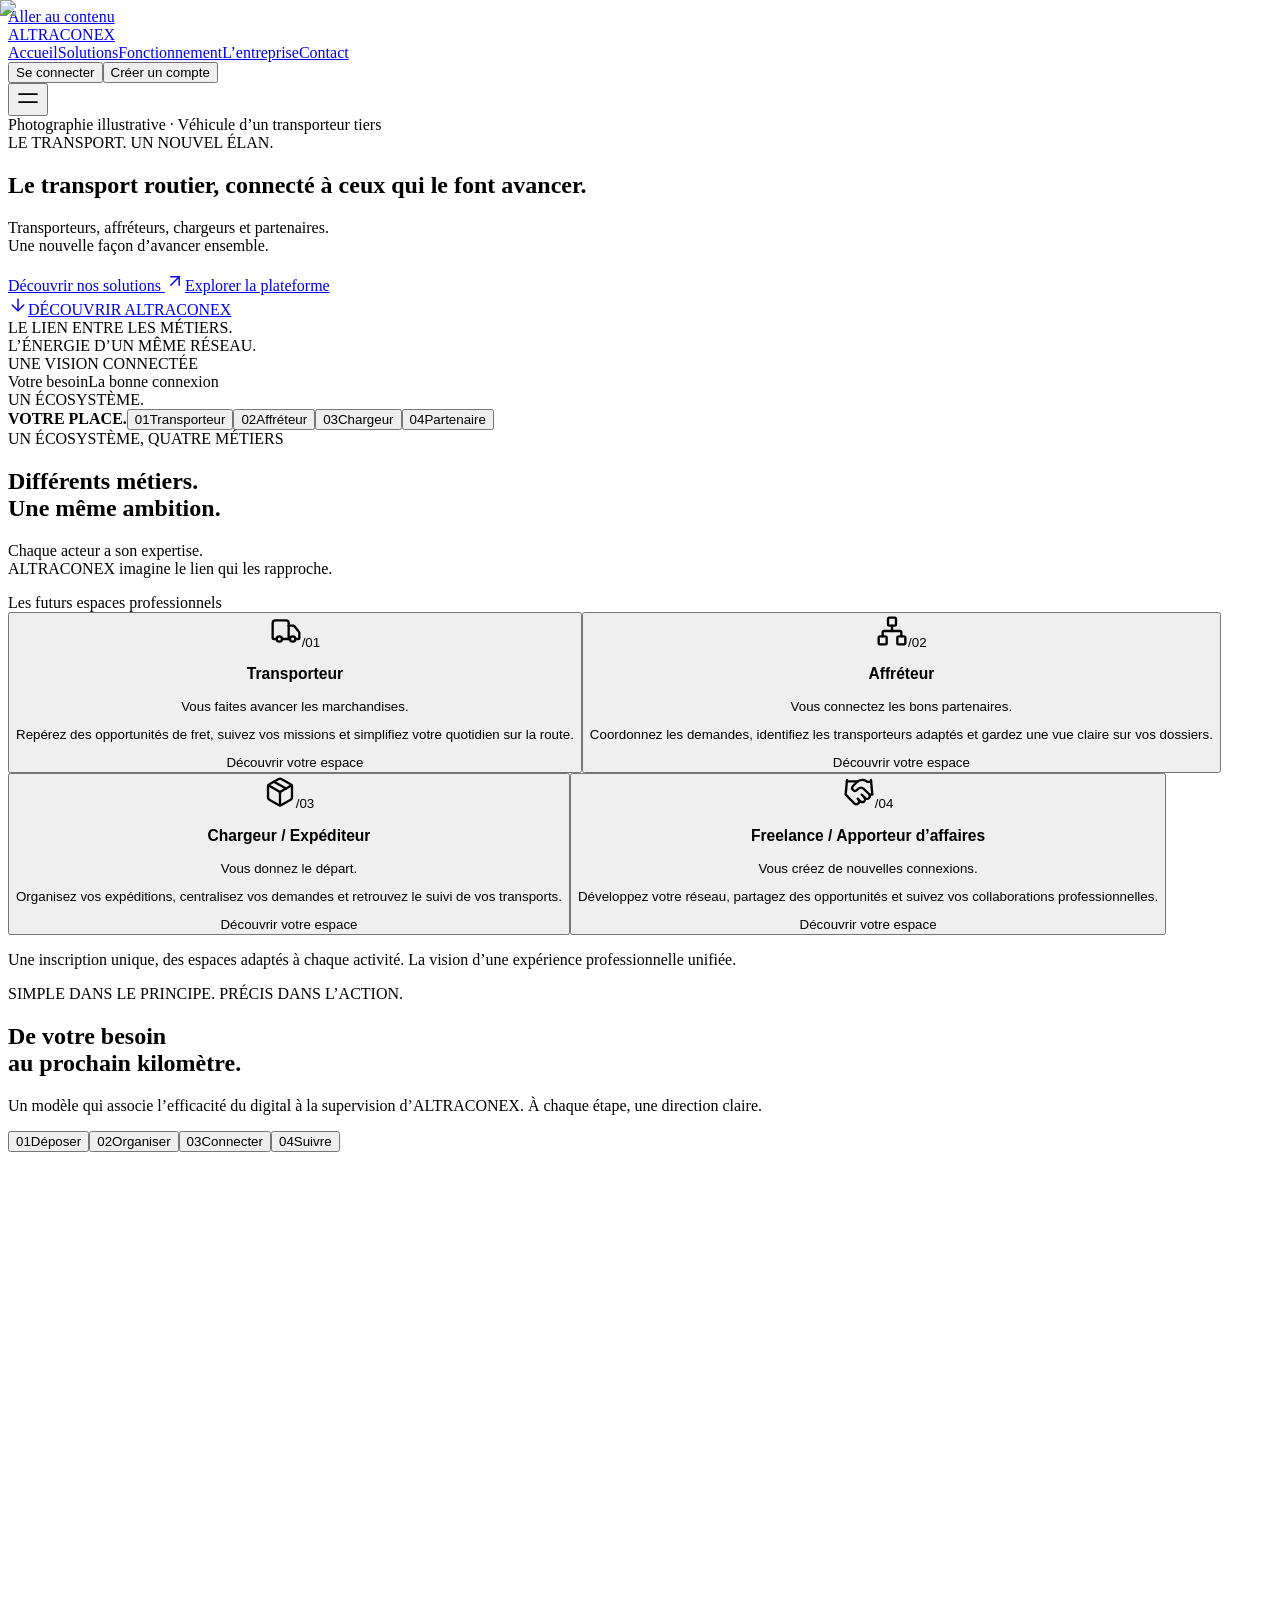
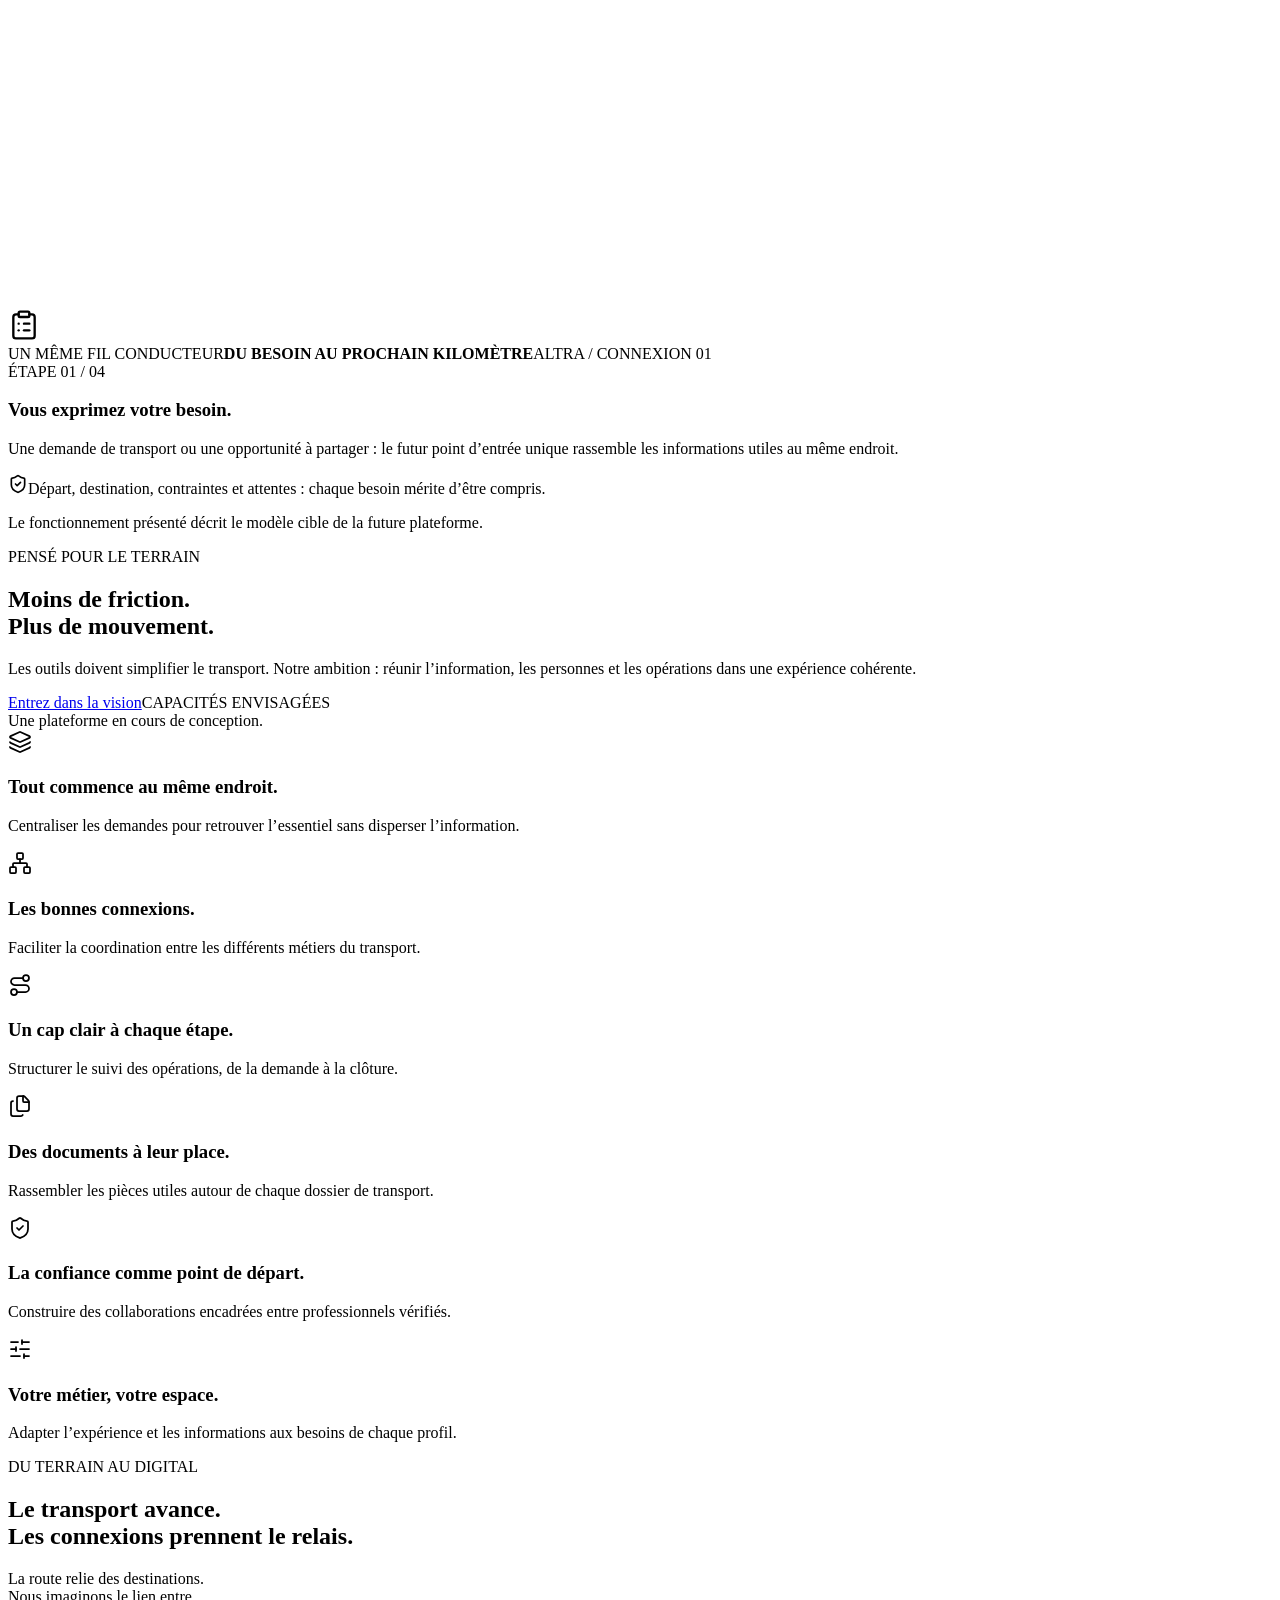
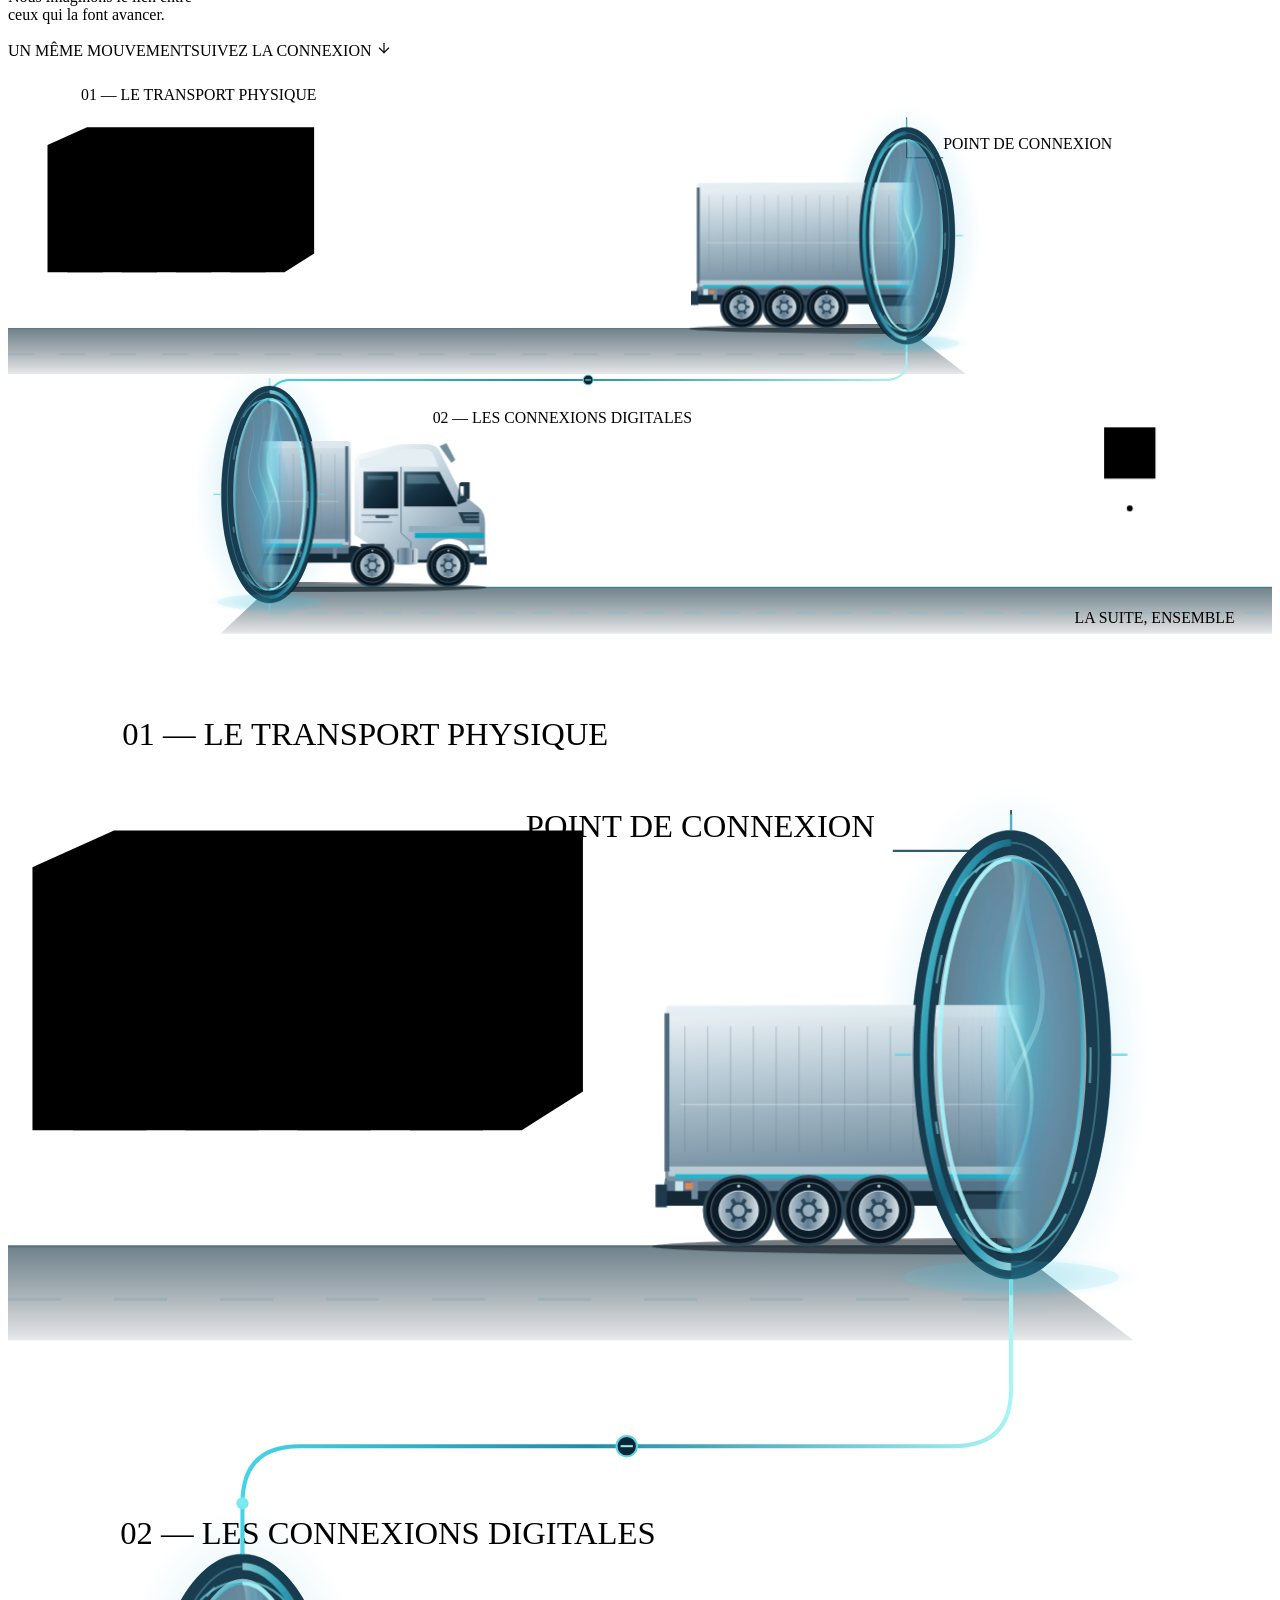
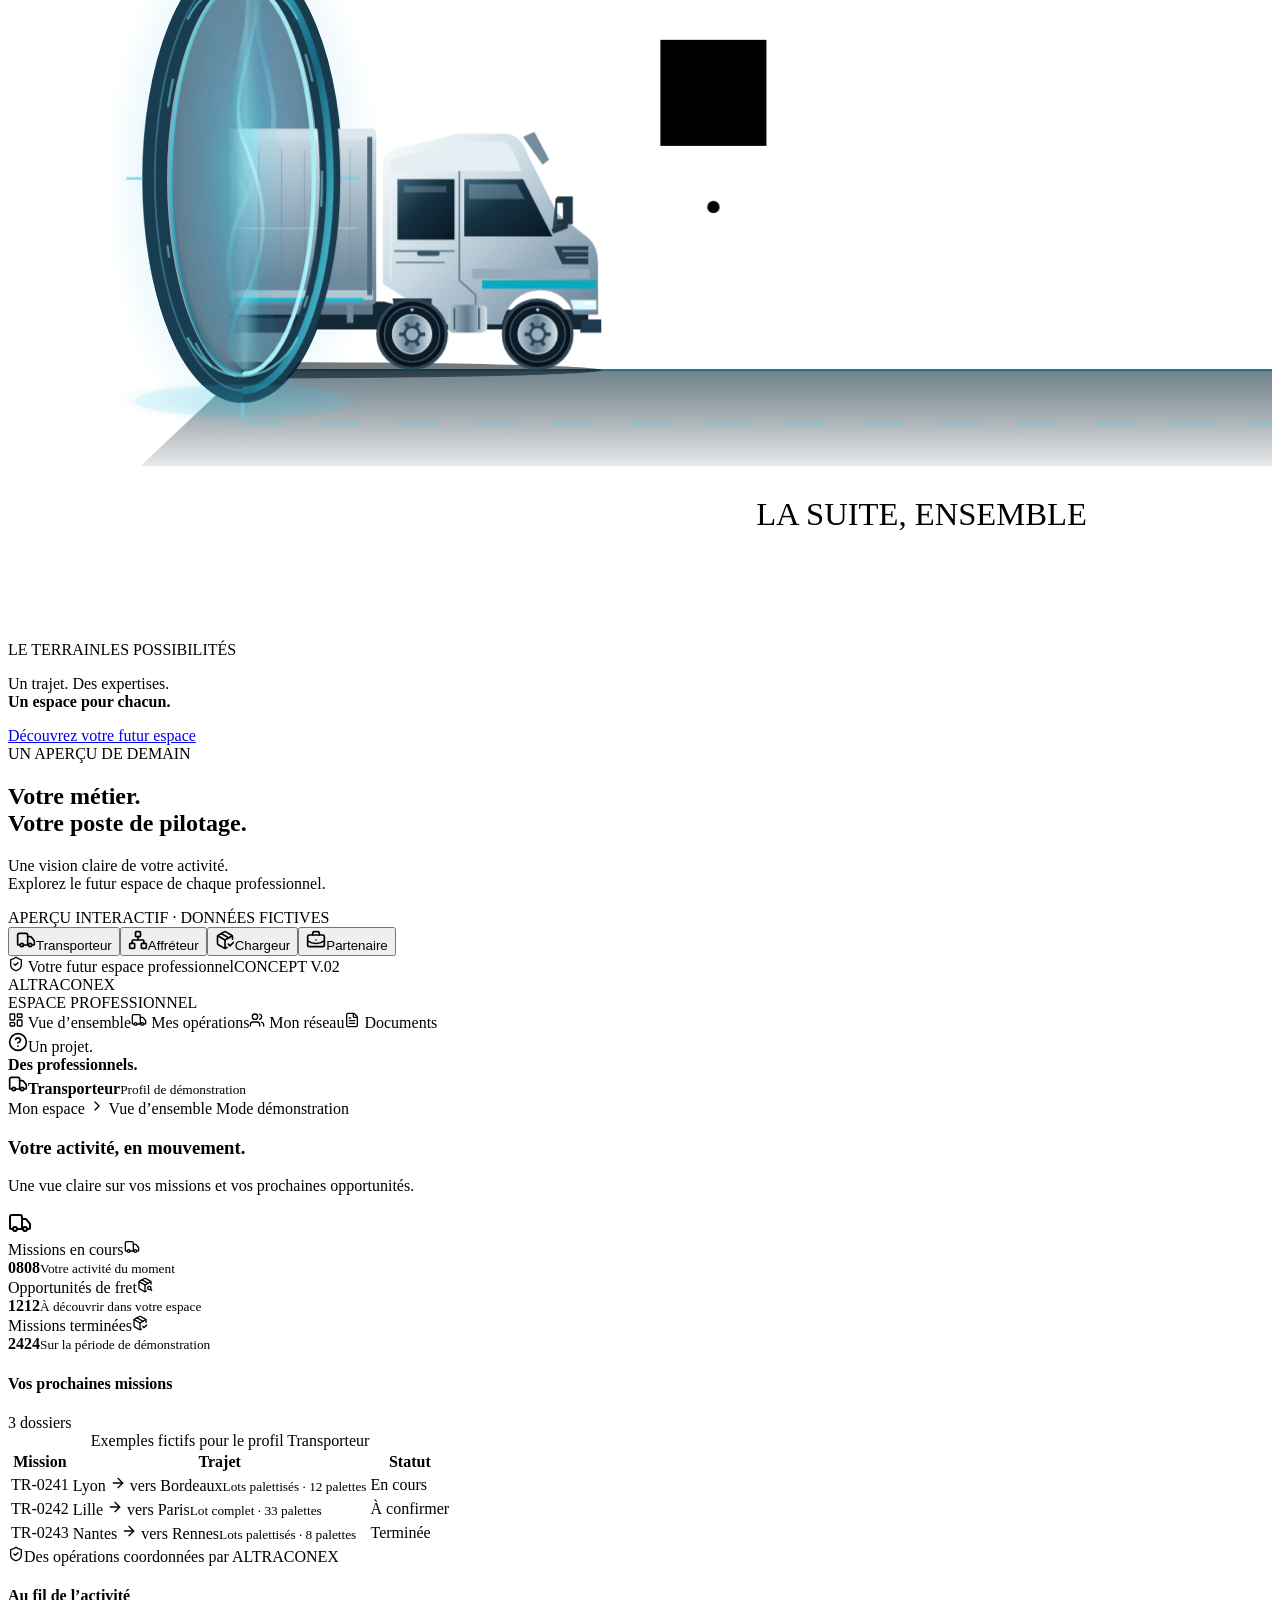
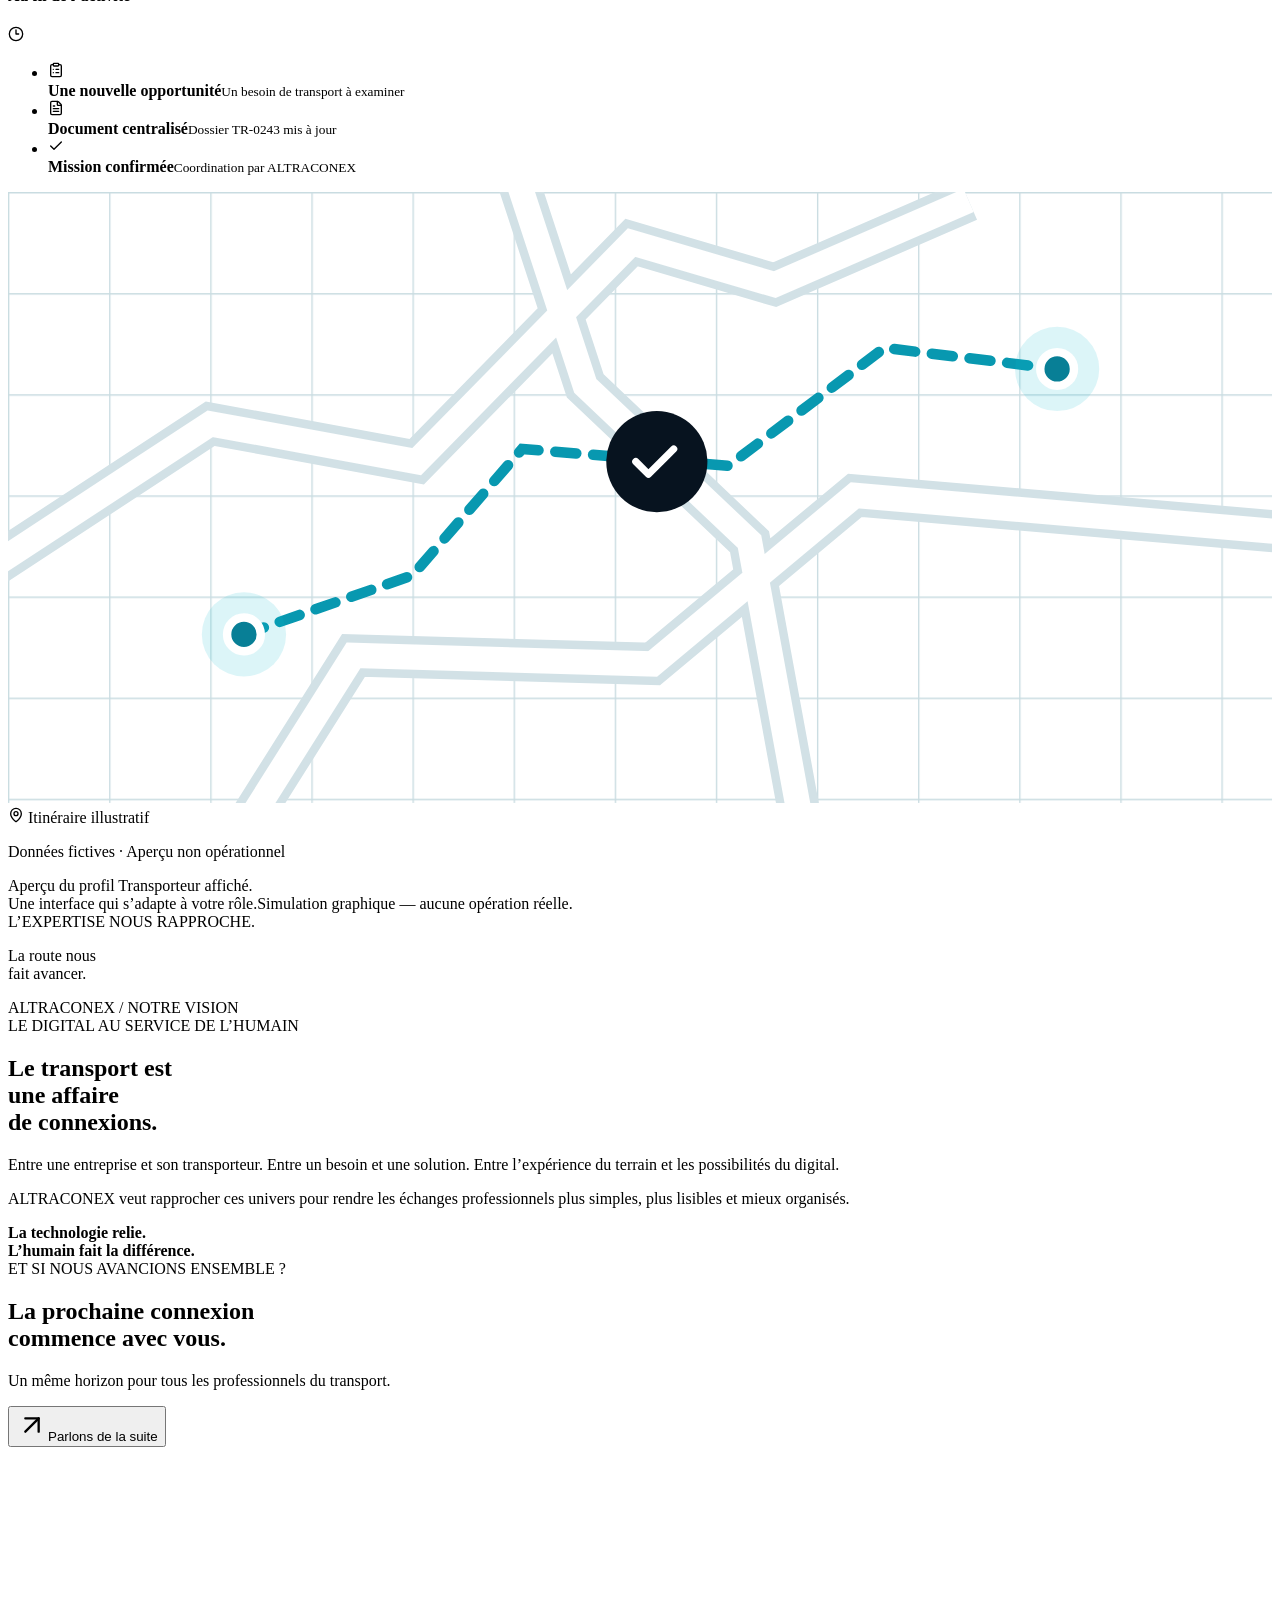
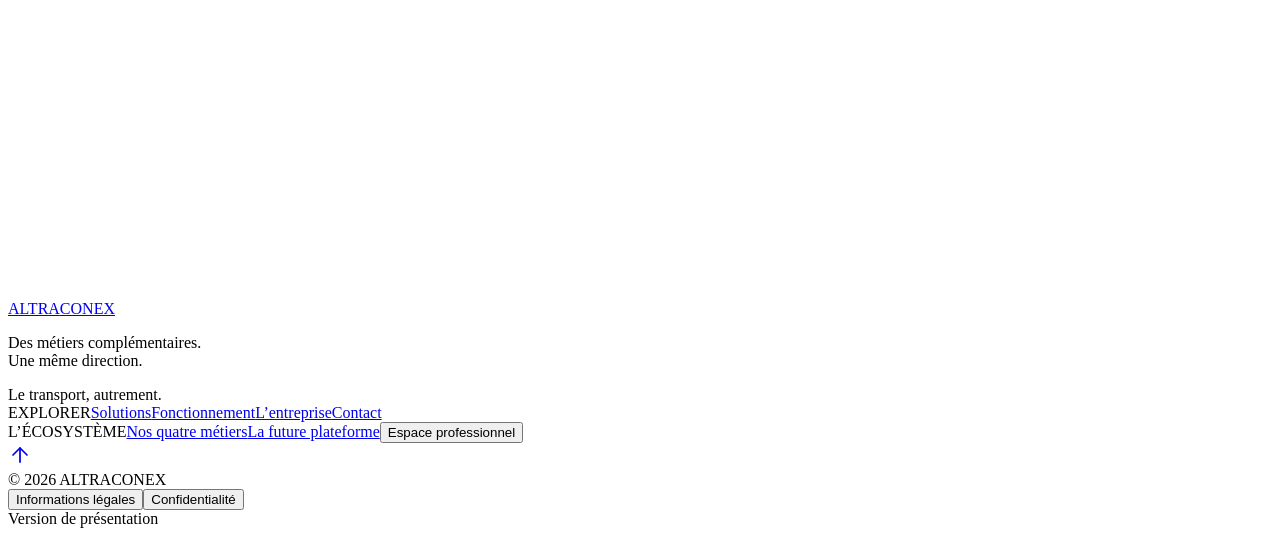
==== commit 69000583: "Publish validated preview 568ba6ce86bc65702e5c86a12a9440bc47157c35" ====
--- a/site/index.html
+++ b/site/index.html
@@ -1 +1 @@
-<!DOCTYPE html><html lang="fr" class="GezJwG_variable O28ZJa_variable"><head><meta charSet="utf-8"/><meta name="viewport" content="width=device-width, initial-scale=1"/><link rel="preload" href="/altraconex-demo/_next/static/media/inter_latin_wght_normal-s.p.0gsaq8ukbf34m.woff2" as="font" crossorigin="" type="font/woff2"/><link rel="preload" href="/altraconex-demo/_next/static/media/manrope_latin_wght_normal-s.p.1p_a2k8qd5zhp.woff2" as="font" crossorigin="" type="font/woff2"/><link rel="stylesheet" href="/altraconex-demo/_next/static/chunks/0rc94bhd56paa.css" data-precedence="next"/><link rel="stylesheet" href="/altraconex-demo/_next/static/chunks/3nu0hj2q_j80i.css" data-precedence="next"/><link rel="preload" as="script" fetchPriority="low" href="/altraconex-demo/_next/static/chunks/31qp8jfkw0x2h.js"/><script src="/altraconex-demo/_next/static/chunks/3te75mputyfka.js" async=""></script><script src="/altraconex-demo/_next/static/chunks/216iyidhmrh3u.js" async=""></script><script src="/altraconex-demo/_next/static/chunks/turbopack-2qprg7xlmqkvx.js" async=""></script><script src="/altraconex-demo/_next/static/chunks/0umf92h1sb77c.js" async=""></script><script src="/altraconex-demo/_next/static/chunks/2bkpab4fv1pkh.js" async=""></script><meta name="theme-color" content="#07131F"/><title>ALTRACONEX — Le transport, une nouvelle connexion</title><meta name="description" content="Une nouvelle façon de connecter les professionnels du transport routier. Découvrez la vision ALTRACONEX et son futur écosystème digital."/><meta name="robots" content="noindex, nofollow, nocache"/><link rel="icon" href="/altraconex-demo/icon.svg?icon.1hifjwru4u92c.svg" sizes="any" type="image/svg+xml"/><meta name="next-size-adjust" content=""/><script src="/altraconex-demo/_next/static/chunks/0cz1d0mv5g_q7.js" noModule=""></script></head><body><div hidden=""><!--$--><!--/$--></div><a class="skip-link" href="#contenu">Aller au contenu</a><header class="site-header"><div class="header-inner"><a href="#accueil" class="brand-link" aria-label="ALTRACONEX — Accueil"><span class="brand"><span class="brand-symbol" aria-hidden="true"><i></i><i></i><i></i></span><span>ALTRA<span class="brand-light">CONEX</span></span></span></a><nav class="desktop-nav" aria-label="Navigation principale"><a href="#accueil" class="nav-home">Accueil</a><a href="#solutions">Solutions</a><a href="#fonctionnement">Fonctionnement</a><a href="#entreprise">L’entreprise</a><a href="#contact">Contact</a></nav><div class="header-actions"><button class="login-button">Se connecter</button><button class="button button-dark button-small">Créer un compte</button></div><button class="menu-trigger icon-button" aria-label="Ouvrir le menu" aria-expanded="false" aria-controls="mobile-menu"><svg class="burger-lines" width="24" height="24" viewBox="0 0 24 24" fill="none" stroke="currentColor" stroke-width="1.75" stroke-linecap="round" aria-hidden="true" focusable="false"><line class="burger-line" x1="3" y1="8" x2="21" y2="8"></line><line class="burger-line" x1="3" y1="16" x2="21" y2="16"></line></svg></button></div><dialog id="mobile-menu" class="mobile-menu motion-menu" aria-label="Menu principal"><div class="mobile-menu-top"><span class="brand"><span class="brand-symbol" aria-hidden="true"><i></i><i></i><i></i></span><span>ALTRA<span class="brand-light">CONEX</span></span></span><button class="icon-button menu-close" aria-label="Fermer le menu"><svg class="burger-lines" width="24" height="24" viewBox="0 0 24 24" fill="none" stroke="currentColor" stroke-width="1.75" stroke-linecap="round" aria-hidden="true" focusable="false"><line class="burger-line" x1="3" y1="8" x2="21" y2="8"></line><line class="burger-line" x1="3" y1="16" x2="21" y2="16"></line></svg></button></div><div class="menu-kicker"><span></span> UNE NOUVELLE CONNEXION<!-- --> <span class="menu-coordinate" aria-hidden="true">01 — 05</span></div><div class="menu-navigation-wrap"><span class="menu-connection-line" aria-hidden="true"></span><nav aria-label="Navigation mobile"><a href="#accueil"><span class="menu-index">0<!-- -->1</span><span class="menu-word-mask"><span class="menu-word"><span class="menu-word-label">Accueil</span></span></span><span class="menu-active-line" aria-hidden="true"></span></a><a href="#solutions"><span class="menu-index">0<!-- -->2</span><span class="menu-word-mask"><span class="menu-word"><span class="menu-word-label">Solutions</span></span></span><span class="menu-active-line" aria-hidden="true"></span></a><a href="#fonctionnement"><span class="menu-index">0<!-- -->3</span><span class="menu-word-mask"><span class="menu-word"><span class="menu-word-label">Fonctionnement</span></span></span><span class="menu-active-line" aria-hidden="true"></span></a><a href="#entreprise"><span class="menu-index">0<!-- -->4</span><span class="menu-word-mask"><span class="menu-word"><span class="menu-word-label">L’entreprise</span></span></span><span class="menu-active-line" aria-hidden="true"></span></a><a href="#contact"><span class="menu-index">0<!-- -->5</span><span class="menu-word-mask"><span class="menu-word"><span class="menu-word-label">Contact</span></span></span><span class="menu-active-line" aria-hidden="true"></span></a></nav></div><div class="mobile-menu-actions"><button class="button button-outline">Se connecter</button><button class="button button-cyan">Créer un compte</button></div><p class="mobile-menu-note"><span>Le mouvement nous relie.</span><span>ALTRACONEX · Version de présentation</span></p></dialog></header><main id="contenu"><section class="hero" id="accueil" aria-labelledby="hero-title"><div class="hero-camera"><picture><source type="image/webp" srcSet="/altraconex-demo/images/hero-truck-800.webp 800w, /altraconex-demo/images/hero-truck-1400.webp 1400w, /altraconex-demo/images/hero-truck-2200.webp 2200w" sizes="100vw"/><img alt="Photographie illustrative d’un poids lourd blanc en mouvement sur une route" fetchPriority="high" loading="eager" decoding="async" data-nimg="fill" class="hero-image" style="position:absolute;height:100%;width:100%;left:0;top:0;right:0;bottom:0;color:transparent" src="/altraconex-demo/images/hero-truck.jpg"/></picture></div><div class="hero-shade"></div><span class="hero-image-note">Photographie illustrative · Véhicule d’un transporteur tiers</span><div class="container hero-container"><div class="hero-copy"><span class="hero-eyebrow"><span class="status-dot"></span> LE TRANSPORT. UN NOUVEL ÉLAN.</span><h1 id="hero-title"><span class="hero-line"><span>Le transport routier,</span></span> <span class="hero-line"><span>connecté à ceux</span></span> <span class="hero-line"><span>qui le font <span class="hero-accent">avancer.</span></span></span></h1><p>Transporteurs, affréteurs, chargeurs et partenaires.<br class="desktop-break"/> Une nouvelle façon d’avancer ensemble.</p><div class="hero-actions"><a href="#solutions" class="button button-cyan">Découvrir nos solutions <svg xmlns="http://www.w3.org/2000/svg" width="20" height="20" viewBox="0 0 24 24" fill="none" stroke="currentColor" stroke-width="1.75" stroke-linecap="round" stroke-linejoin="round" class="lucide lucide-arrow-up-right" aria-hidden="true"><path d="M7 7h10v10"></path><path d="M7 17 17 7"></path></svg></a><a href="#plateforme" class="hero-secondary">Explorer la plateforme</a></div></div><div class="hero-bottom"><a href="#metiers" class="scroll-cue"><span><svg xmlns="http://www.w3.org/2000/svg" width="20" height="20" viewBox="0 0 24 24" fill="none" stroke="currentColor" stroke-width="1.75" stroke-linecap="round" stroke-linejoin="round" class="lucide lucide-arrow-down" aria-hidden="true"><path d="M12 5v14"></path><path d="m19 12-7 7-7-7"></path></svg></span>DÉCOUVRIR ALTRACONEX</a><div class="hero-caption">LE LIEN ENTRE LES MÉTIERS.<br/>L’ÉNERGIE D’UN MÊME RÉSEAU.</div></div><div class="connection-badge" aria-hidden="true"><div class="connection-badge-top"><span class="status-dot"></span><span>UNE VISION CONNECTÉE</span></div><div class="connection-route"><span></span><i></i><span></span><i></i><span></span></div><div class="connection-badge-bottom"><span>Votre besoin</span><span>La bonne connexion</span></div></div></div></section><div class="profile-strip"><div class="container profile-strip-inner"><span class="strip-intro">UN ÉCOSYSTÈME.<br/><strong>VOTRE PLACE.</strong></span><button><span class="strip-number">01</span><span class="strip-label">Transporteur</span></button><button><span class="strip-number">02</span><span class="strip-label">Affréteur</span></button><button><span class="strip-number">03</span><span class="strip-label">Chargeur</span></button><button><span class="strip-number">04</span><span class="strip-label">Partenaire</span></button></div></div><section class="professions-section section-pad" id="metiers"><div class="container"><div class="section-heading" data-reveal="true"><div><span class="eyebrow"><span></span> UN ÉCOSYSTÈME, QUATRE MÉTIERS</span><h2>Différents métiers.<br/><span class="text-muted">Une même ambition.</span></h2></div><div class="heading-aside"><p>Chaque acteur a son expertise.<br/>ALTRACONEX imagine le lien qui les rapproche.</p><span class="future-tag">Les futurs espaces professionnels</span></div></div><div class="profile-grid"><button class="profile-card"><span class="profile-card-track" aria-hidden="true"><span></span></span><span class="profile-card-top"><span class="profile-icon"><svg xmlns="http://www.w3.org/2000/svg" width="32" height="32" viewBox="0 0 24 24" fill="none" stroke="currentColor" stroke-width="1.75" stroke-linecap="round" stroke-linejoin="round" class="lucide lucide-truck" aria-hidden="true" focusable="false"><path d="M14 18V6a2 2 0 0 0-2-2H4a2 2 0 0 0-2 2v11a1 1 0 0 0 1 1h2"></path><path d="M15 18H9"></path><path d="M19 18h2a1 1 0 0 0 1-1v-3.65a1 1 0 0 0-.22-.624l-3.48-4.35A1 1 0 0 0 17.52 8H14"></path><circle cx="17" cy="18" r="2"></circle><circle cx="7" cy="18" r="2"></circle></svg></span><span class="card-number">/<!-- -->01</span></span><h3><span>Transporteur</span></h3><span class="profile-tagline">Vous faites avancer les marchandises.</span><p>Repérez des opportunités de fret, suivez vos missions et simplifiez votre quotidien sur la route.</p><span class="profile-card-link"><span class="profile-card-action">Découvrir votre espace</span></span></button><button class="profile-card"><span class="profile-card-track" aria-hidden="true"><span></span></span><span class="profile-card-top"><span class="profile-icon"><svg xmlns="http://www.w3.org/2000/svg" width="32" height="32" viewBox="0 0 24 24" fill="none" stroke="currentColor" stroke-width="1.75" stroke-linecap="round" stroke-linejoin="round" class="lucide lucide-network" aria-hidden="true" focusable="false"><rect x="16" y="16" width="6" height="6" rx="1"></rect><rect x="2" y="16" width="6" height="6" rx="1"></rect><rect x="9" y="2" width="6" height="6" rx="1"></rect><path d="M5 16v-3a1 1 0 0 1 1-1h12a1 1 0 0 1 1 1v3"></path><path d="M12 12V8"></path></svg></span><span class="card-number">/<!-- -->02</span></span><h3><span>Affréteur</span></h3><span class="profile-tagline">Vous connectez les bons partenaires.</span><p>Coordonnez les demandes, identifiez les transporteurs adaptés et gardez une vue claire sur vos dossiers.</p><span class="profile-card-link"><span class="profile-card-action">Découvrir votre espace</span></span></button><button class="profile-card"><span class="profile-card-track" aria-hidden="true"><span></span></span><span class="profile-card-top"><span class="profile-icon"><svg xmlns="http://www.w3.org/2000/svg" width="32" height="32" viewBox="0 0 24 24" fill="none" stroke="currentColor" stroke-width="1.75" stroke-linecap="round" stroke-linejoin="round" class="lucide lucide-package" aria-hidden="true" focusable="false"><path d="M11 21.73a2 2 0 0 0 2 0l7-4A2 2 0 0 0 21 16V8a2 2 0 0 0-1-1.73l-7-4a2 2 0 0 0-2 0l-7 4A2 2 0 0 0 3 8v8a2 2 0 0 0 1 1.73z"></path><path d="M12 22V12"></path><polyline points="3.29 7 12 12 20.71 7"></polyline><path d="m7.5 4.27 9 5.15"></path></svg></span><span class="card-number">/<!-- -->03</span></span><h3><span>Chargeur / Expéditeur</span></h3><span class="profile-tagline">Vous donnez le départ.</span><p>Organisez vos expéditions, centralisez vos demandes et retrouvez le suivi de vos transports.</p><span class="profile-card-link"><span class="profile-card-action">Découvrir votre espace</span></span></button><button class="profile-card"><span class="profile-card-track" aria-hidden="true"><span></span></span><span class="profile-card-top"><span class="profile-icon"><svg xmlns="http://www.w3.org/2000/svg" width="32" height="32" viewBox="0 0 24 24" fill="none" stroke="currentColor" stroke-width="1.75" stroke-linecap="round" stroke-linejoin="round" class="lucide lucide-handshake" aria-hidden="true" focusable="false"><path d="m11 17 2 2a1 1 0 1 0 3-3"></path><path d="m14 14 2.5 2.5a1 1 0 1 0 3-3l-3.88-3.88a3 3 0 0 0-4.24 0l-.88.88a1 1 0 1 1-3-3l2.81-2.81a5.79 5.79 0 0 1 7.06-.87l.47.28a2 2 0 0 0 1.42.25L21 4"></path><path d="m21 3 1 11h-2"></path><path d="M3 3 2 14l6.5 6.5a1 1 0 1 0 3-3"></path><path d="M3 4h8"></path></svg></span><span class="card-number">/<!-- -->04</span></span><h3><span>Freelance / Apporteur d’affaires</span></h3><span class="profile-tagline">Vous créez de nouvelles connexions.</span><p>Développez votre réseau, partagez des opportunités et suivez vos collaborations professionnelles.</p><span class="profile-card-link"><span class="profile-card-action">Découvrir votre espace</span></span></button></div><div class="professions-footnote"><p>Une inscription unique, des espaces adaptés à chaque activité.<!-- --> <span>La vision d’une expérience professionnelle unifiée.</span></p></div></div></section><section id="fonctionnement" class="process-section section-pad"><div class="container"><div class="section-heading" data-reveal="true"><div><span class="eyebrow light"><span></span> SIMPLE DANS LE PRINCIPE. PRÉCIS DANS L’ACTION.</span><h2>De votre besoin<br/>au prochain <span class="text-cyan">kilomètre.</span></h2></div><p>Un modèle qui associe l’efficacité du digital à la supervision d’ALTRACONEX. À chaque étape, une direction claire.</p></div><div class="process-tabs" role="tablist" aria-label="Les quatre étapes du transport"><button type="button" id="step-0" role="tab" aria-selected="true" aria-controls="process-panel" tabindex="0"><span class="step-number">0<!-- -->1</span><span>Déposer</span></button><button type="button" id="step-1" role="tab" aria-selected="false" aria-controls="process-panel" tabindex="-1"><span class="step-number">0<!-- -->2</span><span>Organiser</span></button><button type="button" id="step-2" role="tab" aria-selected="false" aria-controls="process-panel" tabindex="-1"><span class="step-number">0<!-- -->3</span><span>Connecter</span></button><button type="button" id="step-3" role="tab" aria-selected="false" aria-controls="process-panel" tabindex="-1"><span class="step-number">0<!-- -->4</span><span>Suivre</span></button><span class="process-step-indicator" aria-hidden="true"></span></div><div class="process-panel" id="process-panel" role="tabpanel" aria-labelledby="step-0" aria-busy="false" tabindex="0"><div class="process-illustration" aria-hidden="true"><svg class="process-route" viewBox="0 0 420 250" fill="none" aria-hidden="true"><path class="process-route-grid" d="M0 110H420M0 150H420M0 190H420M0 230H420M40 90V240M120 90V240M200 90V240M280 90V240M360 90V240"></path><path class="process-route-base" pathLength="1" d="M40 200C85 200 95 170 150 170S220 115 270 115S330 85 380 85"></path><path class="process-route-progress" pathLength="1" stroke-dasharray="1" stroke-dashoffset="1" d="M40 200C85 200 95 170 150 170S220 115 270 115S330 85 380 85"></path><g><circle class="process-route-node" data-active="true" cx="40" cy="200" r="7"></circle><text class="process-route-label" x="40" y="227" text-anchor="middle">0<!-- -->1</text></g><g><circle class="process-route-node" data-active="false" cx="150" cy="170" r="7"></circle><text class="process-route-label" x="150" y="197" text-anchor="middle">0<!-- -->2</text></g><g><circle class="process-route-node" data-active="false" cx="270" cy="115" r="7"></circle><text class="process-route-label" x="270" y="142" text-anchor="middle">0<!-- -->3</text></g><g><circle class="process-route-node" data-active="false" cx="380" cy="85" r="7"></circle><text class="process-route-label" x="380" y="112" text-anchor="middle">0<!-- -->4</text></g><g transform="translate(40 200)"><circle class="process-route-marker-ring" r="13"></circle><circle class="process-route-marker-core" r="4"></circle></g></svg><div class="process-central-icon"><svg xmlns="http://www.w3.org/2000/svg" width="32" height="32" viewBox="0 0 24 24" fill="none" stroke="currentColor" stroke-width="1.75" stroke-linecap="round" stroke-linejoin="round" class="lucide lucide-clipboard-list" aria-hidden="true"><rect width="8" height="4" x="8" y="2" rx="1" ry="1"></rect><path d="M16 4h2a2 2 0 0 1 2 2v14a2 2 0 0 1-2 2H6a2 2 0 0 1-2-2V6a2 2 0 0 1 2-2h2"></path><path d="M12 11h4"></path><path d="M12 16h4"></path><path d="M8 11h.01"></path><path d="M8 16h.01"></path></svg></div><span class="process-route-title">UN MÊME FIL CONDUCTEUR<strong>DU BESOIN AU PROCHAIN KILOMÈTRE</strong></span><span class="process-coordinate">ALTRA / CONNEXION 0<!-- -->1</span></div><div class="process-copy" data-testid="process-copy" data-step="0"><span class="eyebrow light">ÉTAPE 0<!-- -->1<!-- --> / 04</span><h3>Vous exprimez votre besoin.</h3><p>Une demande de transport ou une opportunité à partager : le futur point d’entrée unique rassemble les informations utiles au même endroit.</p><div class="process-detail"><svg xmlns="http://www.w3.org/2000/svg" width="20" height="20" viewBox="0 0 24 24" fill="none" stroke="currentColor" stroke-width="2" stroke-linecap="round" stroke-linejoin="round" class="lucide lucide-shield-check" aria-hidden="true"><path d="M20 13c0 5-3.5 7.5-7.66 8.95a1 1 0 0 1-.67-.01C7.5 20.5 4 18 4 13V6a1 1 0 0 1 1-1c2 0 4.5-1.2 6.24-2.72a1.17 1.17 0 0 1 1.52 0C14.51 3.81 17 5 19 5a1 1 0 0 1 1 1z"></path><path d="m9 12 2 2 4-4"></path></svg><span>Départ, destination, contraintes et attentes : chaque besoin mérite d’être compris.</span></div></div></div><p class="section-disclaimer">Le fonctionnement présenté décrit le modèle cible de la future plateforme.</p></div></section><section class="solutions-section section-pad" id="solutions"><div class="container solutions-layout"><div class="solutions-intro" data-reveal="true"><span class="eyebrow"><span></span> PENSÉ POUR LE TERRAIN</span><h2>Moins de friction.<br/><span class="text-muted">Plus de mouvement.</span></h2><p>Les outils doivent simplifier le transport. Notre ambition : réunir l’information, les personnes et les opérations dans une expérience cohérente.</p><a href="#plateforme" class="text-link">Entrez dans la vision</a><span class="solutions-note">CAPACITÉS ENVISAGÉES<br/><span>Une plateforme en cours de conception.</span></span></div><div class="solution-grid"><article class="solution-item"><span class="solution-rule" aria-hidden="true"></span><svg xmlns="http://www.w3.org/2000/svg" width="24" height="24" viewBox="0 0 24 24" fill="none" stroke="currentColor" stroke-width="1.75" stroke-linecap="round" stroke-linejoin="round" class="lucide lucide-layers" aria-hidden="true" focusable="false"><path d="M12.83 2.18a2 2 0 0 0-1.66 0L2.6 6.08a1 1 0 0 0 0 1.83l8.58 3.91a2 2 0 0 0 1.66 0l8.58-3.9a1 1 0 0 0 0-1.83z"></path><path d="M2 12a1 1 0 0 0 .58.91l8.6 3.91a2 2 0 0 0 1.65 0l8.58-3.9A1 1 0 0 0 22 12"></path><path d="M2 17a1 1 0 0 0 .58.91l8.6 3.91a2 2 0 0 0 1.65 0l8.58-3.9A1 1 0 0 0 22 17"></path></svg><h3>Tout commence au même endroit.</h3><p>Centraliser les demandes pour retrouver l’essentiel sans disperser l’information.</p></article><article class="solution-item"><span class="solution-rule" aria-hidden="true"></span><svg xmlns="http://www.w3.org/2000/svg" width="24" height="24" viewBox="0 0 24 24" fill="none" stroke="currentColor" stroke-width="1.75" stroke-linecap="round" stroke-linejoin="round" class="lucide lucide-network" aria-hidden="true" focusable="false"><rect x="16" y="16" width="6" height="6" rx="1"></rect><rect x="2" y="16" width="6" height="6" rx="1"></rect><rect x="9" y="2" width="6" height="6" rx="1"></rect><path d="M5 16v-3a1 1 0 0 1 1-1h12a1 1 0 0 1 1 1v3"></path><path d="M12 12V8"></path></svg><h3>Les bonnes connexions.</h3><p>Faciliter la coordination entre les différents métiers du transport.</p></article><article class="solution-item"><span class="solution-rule" aria-hidden="true"></span><svg xmlns="http://www.w3.org/2000/svg" width="24" height="24" viewBox="0 0 24 24" fill="none" stroke="currentColor" stroke-width="1.75" stroke-linecap="round" stroke-linejoin="round" class="lucide lucide-route" aria-hidden="true" focusable="false"><circle cx="6" cy="19" r="3"></circle><path d="M9 19h8.5a3.5 3.5 0 0 0 0-7h-11a3.5 3.5 0 0 1 0-7H15"></path><circle cx="18" cy="5" r="3"></circle></svg><h3>Un cap clair à chaque étape.</h3><p>Structurer le suivi des opérations, de la demande à la clôture.</p></article><article class="solution-item"><span class="solution-rule" aria-hidden="true"></span><svg xmlns="http://www.w3.org/2000/svg" width="24" height="24" viewBox="0 0 24 24" fill="none" stroke="currentColor" stroke-width="1.75" stroke-linecap="round" stroke-linejoin="round" class="lucide lucide-files" aria-hidden="true" focusable="false"><path d="M15 2h-4a2 2 0 0 0-2 2v11a2 2 0 0 0 2 2h8a2 2 0 0 0 2-2V8"></path><path d="M16.706 2.706A2.4 2.4 0 0 0 15 2v5a1 1 0 0 0 1 1h5a2.4 2.4 0 0 0-.706-1.706z"></path><path d="M5 7a2 2 0 0 0-2 2v11a2 2 0 0 0 2 2h8a2 2 0 0 0 1.732-1"></path></svg><h3>Des documents à leur place.</h3><p>Rassembler les pièces utiles autour de chaque dossier de transport.</p></article><article class="solution-item"><span class="solution-rule" aria-hidden="true"></span><svg xmlns="http://www.w3.org/2000/svg" width="24" height="24" viewBox="0 0 24 24" fill="none" stroke="currentColor" stroke-width="1.75" stroke-linecap="round" stroke-linejoin="round" class="lucide lucide-shield-check" aria-hidden="true" focusable="false"><path d="M20 13c0 5-3.5 7.5-7.66 8.95a1 1 0 0 1-.67-.01C7.5 20.5 4 18 4 13V6a1 1 0 0 1 1-1c2 0 4.5-1.2 6.24-2.72a1.17 1.17 0 0 1 1.52 0C14.51 3.81 17 5 19 5a1 1 0 0 1 1 1z"></path><path d="m9 12 2 2 4-4"></path></svg><h3>La confiance comme point de départ.</h3><p>Construire des collaborations encadrées entre professionnels vérifiés.</p></article><article class="solution-item"><span class="solution-rule" aria-hidden="true"></span><svg xmlns="http://www.w3.org/2000/svg" width="24" height="24" viewBox="0 0 24 24" fill="none" stroke="currentColor" stroke-width="1.75" stroke-linecap="round" stroke-linejoin="round" class="lucide lucide-sliders-horizontal" aria-hidden="true" focusable="false"><path d="M10 5H3"></path><path d="M12 19H3"></path><path d="M14 3v4"></path><path d="M16 17v4"></path><path d="M21 12h-9"></path><path d="M21 19h-5"></path><path d="M21 5h-7"></path><path d="M8 10v4"></path><path d="M8 12H3"></path></svg><h3>Votre métier, votre espace.</h3><p>Adapter l’expérience et les informations aux besoins de chaque profil.</p></article></div></div></section><section class="P-r5nq_journey" id="connexion" aria-labelledby="journey-title" data-testid="connection-journey"><div class="container P-r5nq_heading"><div><span class="eyebrow light P-r5nq_eyebrow"><span></span> DU TERRAIN AU DIGITAL</span><h2 id="journey-title">Le transport avance.<br/><span>Les connexions prennent le relais.</span></h2></div><p>La route relie des destinations.<br/>Nous imaginons le lien entre<br class="P-r5nq_desktopBreak"/> ceux qui la font avancer.</p></div><div class="P-r5nq_stage" data-testid="journey-stage"><div class="P-r5nq_stageHeader"><span><i></i> UN MÊME MOUVEMENT</span><span class="P-r5nq_scrollHint">SUIVEZ LA CONNEXION <svg xmlns="http://www.w3.org/2000/svg" width="16" height="16" viewBox="0 0 24 24" fill="none" stroke="currentColor" stroke-width="1.75" stroke-linecap="round" stroke-linejoin="round" class="lucide lucide-arrow-down" aria-hidden="true"><path d="M12 5v14"></path><path d="m19 12-7 7-7-7"></path></svg></span></div><svg class="P-r5nq_desktopScene" viewBox="0 0 1280 590" aria-hidden="true" data-journey-viewport="desktop"><defs><linearGradient id="_R_6davb_-desktop-road" x1="0" y1="0" x2="0" y2="1"><stop stop-color="#23404f" stop-opacity=".65"></stop><stop offset="1" stop-color="#0b1e2b" stop-opacity=".1"></stop></linearGradient><linearGradient id="_R_6davb_-desktop-connection"><stop stop-color="#45d4e7"></stop><stop offset=".45" stop-color="#1e8da5"></stop><stop offset="1" stop-color="#a8f4f6"></stop></linearGradient><linearGradient id="_R_6davb_-desktop-entry-alpha" gradientUnits="userSpaceOnUse" x1="901" x2="919" y1="0" y2="0" data-transfer-gradient="entry"><stop offset="0" stop-color="white" stop-opacity="1"></stop><stop offset=".5" stop-color="white" stop-opacity=".5"></stop><stop offset="1" stop-color="white" stop-opacity="0"></stop></linearGradient><mask id="_R_6davb_-desktop-entry-soft" maskUnits="userSpaceOnUse" x="-500" y="-100" width="2280" height="790" style="mask-type:alpha"><rect x="-500" y="-100" width="2280" height="790" fill="url(#_R_6davb_-desktop-entry-alpha)"></rect></mask><clipPath id="_R_6davb_-desktop-entry-clip"><rect x="-500" y="-100" width="1419" height="790"></rect></clipPath><clipPath id="_R_6davb_-desktop-entry-clip-crisp"><rect x="-500" y="-100" width="1401" height="790"></rect></clipPath><clipPath id="_R_6davb_-desktop-entry-band"><rect x="901" y="72" width="18" height="220"></rect></clipPath><filter id="_R_6davb_-desktop-entry-diffusion" filterUnits="userSpaceOnUse" primitiveUnits="userSpaceOnUse" x="899" y="70" width="22" height="224" color-interpolation-filters="sRGB" data-local-diffusion="true" data-effects-quality="full"><feTurbulence type="fractalNoise" baseFrequency=".045 .026" numOctaves="1" seed="8" result="ripple"></feTurbulence><feDisplacementMap in="SourceGraphic" in2="ripple" scale="1.8" xChannelSelector="R" yChannelSelector="G" result="displaced" data-portal-distortion="true"></feDisplacementMap><feGaussianBlur in="displaced" stdDeviation="0.55" result="diffused"></feGaussianBlur><feColorMatrix in="diffused" type="matrix" values="0.88 0 0 0 0.02  0 1 0 0 0.045  0 0 1 0 0.065  0 0 0 1 0"></feColorMatrix></filter><linearGradient id="_R_6davb_-desktop-exit-alpha" gradientUnits="userSpaceOnUse" x1="256" x2="274" y1="0" y2="0" data-transfer-gradient="exit"><stop offset="0" stop-color="white" stop-opacity="0"></stop><stop offset=".5" stop-color="white" stop-opacity=".5"></stop><stop offset="1" stop-color="white" stop-opacity="1"></stop></linearGradient><mask id="_R_6davb_-desktop-exit-soft" maskUnits="userSpaceOnUse" x="-500" y="-100" width="2280" height="790" style="mask-type:alpha"><rect x="-500" y="-100" width="2280" height="790" fill="url(#_R_6davb_-desktop-exit-alpha)"></rect></mask><clipPath id="_R_6davb_-desktop-exit-clip"><rect x="256" y="-100" width="1780" height="790"></rect></clipPath><clipPath id="_R_6davb_-desktop-exit-clip-crisp"><rect x="274" y="-100" width="1780" height="790"></rect></clipPath><clipPath id="_R_6davb_-desktop-exit-band"><rect x="256" y="334" width="18" height="220"></rect></clipPath><filter id="_R_6davb_-desktop-exit-diffusion" filterUnits="userSpaceOnUse" primitiveUnits="userSpaceOnUse" x="254" y="332" width="22" height="224" color-interpolation-filters="sRGB" data-local-diffusion="true" data-effects-quality="full"><feTurbulence type="fractalNoise" baseFrequency=".045 .026" numOctaves="1" seed="8" result="ripple"></feTurbulence><feDisplacementMap in="SourceGraphic" in2="ripple" scale="1.8" xChannelSelector="R" yChannelSelector="G" result="displaced" data-portal-distortion="true"></feDisplacementMap><feGaussianBlur in="displaced" stdDeviation="0.55" result="diffused"></feGaussianBlur><feColorMatrix in="diffused" type="matrix" values="0.88 0 0 0 0.02  0 1 0 0 0.045  0 0 1 0 0.065  0 0 0 1 0"></feColorMatrix></filter></defs><g class="P-r5nq_horizon"><path d="M0 62H1280M0 310H1280M0 555H1280"></path><path d="M70 0V590M1210 0V590"></path></g><g><path d="M0 272H910L970 318H0Z" fill="url(#_R_6davb_-desktop-road)"></path><path d="M0 272H910" stroke="#57727f" stroke-width="1"></path><path d="M0 298H910" stroke="#8aa5b2" stroke-width="1.5" stroke-dasharray="26 26" opacity=".4" data-road-dashes="true"></path><path d="M265 534H1280V581H215Z" fill="url(#_R_6davb_-desktop-road)"></path><path d="M265 534H1280" stroke="#27758c"></path><path d="M265 560H1280" stroke="#5fc8dc" stroke-width="1.5" stroke-dasharray="20 18" opacity=".35" data-digital-road="true"></path></g><g class="P-r5nq_technicalLabels"><text x="74" y="40">01 — LE TRANSPORT PHYSIQUE</text><text x="947" y="90">POINT DE CONNEXION</text><path d="M947 99H910V58" stroke="#355a6c" fill="none"></path><text x="430" y="368">02 — LES CONNEXIONS DIGITALES</text><text x="1080" y="570">LA SUITE, ENSEMBLE</text></g><g class="P-r5nq_warehouse" transform="translate(40 86)"><path d="M0 0H240V129H0ZM0 0L40-18H270L240 0M240 0L270-18V110L240 129"></path><path d="M20 35h36v94h-36Zm0 17h36m-36 18h36m-36 18h36m-36 18h36"></path><path d="M75 35h36v94h-36Zm0 17h36m-36 18h36m-36 18h36m-36 18h36"></path><path d="M130 35h36v94h-36Zm0 17h36m-36 18h36m-36 18h36m-36 18h36"></path><path d="M185 35h36v94h-36Zm0 17h36m-36 18h36m-36 18h36m-36 18h36"></path></g><path d="M910 284V304Q910 324 888 324H287Q265 324 265 346V336" fill="none" stroke="#1e4355" stroke-width="1"></path><path d="M910 284V304Q910 324 888 324H287Q265 324 265 346V336" fill="none" stroke="url(#_R_6davb_-desktop-connection)" stroke-width="2" data-transfer-path="true" pathLength="1"></path><g data-network="true"><circle cx="587.5" cy="324" r="5" fill="#0c2534" stroke="#58d6e5"></circle><path d="M584.5 324h6" stroke="#8df1f4"></path><circle cx="265" cy="345" r="3" fill="#7be9ed"></circle></g><g transform="translate(910 178)" data-portal-back="entry"><defs><radialGradient id="_R_6davb_-desktop-gate-entry-energy-halo"><stop stop-color="#28bddd" stop-opacity=".23"></stop><stop offset=".53" stop-color="#1388c7" stop-opacity=".13"></stop><stop offset="1" stop-color="#0abbe2" stop-opacity="0"></stop></radialGradient><radialGradient id="_R_6davb_-desktop-gate-entry-energy-depth" cx="54%" cy="46%" r="67%"><stop stop-color="#3cdce8" stop-opacity=".36"></stop><stop offset=".42" stop-color="#136ca4" stop-opacity=".25"></stop><stop offset=".77" stop-color="#124864" stop-opacity=".31"></stop><stop offset="1" stop-color="#03101e" stop-opacity=".88"></stop></radialGradient><linearGradient id="_R_6davb_-desktop-gate-entry-energy-rim" x1="0" y1="0" x2="1" y2="1"><stop stop-color="#a3f5f8"></stop><stop offset=".23" stop-color="#3ac1d9"></stop><stop offset=".54" stop-color="#17718f"></stop><stop offset=".8" stop-color="#45c8df"></stop><stop offset="1" stop-color="#c5fbff"></stop></linearGradient><linearGradient id="_R_6davb_-desktop-gate-entry-energy-fluid" gradientUnits="userSpaceOnUse" x1="-23" y1="0" x2="24" y2="0"><stop stop-color="#239ec4" stop-opacity="0"></stop><stop offset=".35" stop-color="#2cbbdb" stop-opacity=".2"></stop><stop offset=".52" stop-color="#a0f6fa" stop-opacity=".47"></stop><stop offset=".7" stop-color="#269acb" stop-opacity=".17"></stop><stop offset="1" stop-color="#249cce" stop-opacity="0"></stop></linearGradient><linearGradient id="_R_6davb_-desktop-gate-entry-energy-reflection" gradientUnits="userSpaceOnUse" x1="0" y1="-103" x2="0" y2="103"><stop stop-color="#8ff5f8" stop-opacity="0"></stop><stop offset=".2" stop-color="#66d5ee" stop-opacity=".64"></stop><stop offset=".48" stop-color="#d8ffff" stop-opacity=".86"></stop><stop offset=".75" stop-color="#4bd8e7" stop-opacity=".49"></stop><stop offset="1" stop-color="#51bde5" stop-opacity="0"></stop></linearGradient><radialGradient id="_R_6davb_-desktop-gate-entry-energy-contact"><stop stop-color="#c9ffff" stop-opacity=".72"></stop><stop offset=".35" stop-color="#65e7ef" stop-opacity=".4"></stop><stop offset="1" stop-color="#27b6df" stop-opacity="0"></stop></radialGradient><clipPath id="_R_6davb_-desktop-gate-entry-energy-interior"><ellipse rx="35" ry="96"></ellipse></clipPath></defs><ellipse rx="76" ry="133" fill="url(#_R_6davb_-desktop-gate-entry-energy-halo)"></ellipse><ellipse rx="49" ry="110" fill="none" stroke="#286079" stroke-width=".6" opacity=".54"></ellipse><ellipse rx="43" ry="104" fill="#082334" fill-opacity=".38" stroke="#183d50" stroke-width="12"></ellipse><ellipse rx="43" ry="104" fill="none" stroke="#427b8e" stroke-width="1" opacity=".7"></ellipse><ellipse rx="35" ry="96" fill="url(#_R_6davb_-desktop-gate-entry-energy-depth)"></ellipse><g clip-path="url(#_R_6davb_-desktop-gate-entry-energy-interior)"><g data-energy-flow="back" data-energy-direction="-1"><path d="M-30-108C8-81-22-49-9-19S23 37-2 66S3 91 16 108H-37V-108Z" fill="url(#_R_6davb_-desktop-gate-entry-energy-fluid)" opacity="0.72"></path><path d="M19-104C-11-77 29-43 10-7S-17 51 14 98" fill="none" stroke="url(#_R_6davb_-desktop-gate-entry-energy-reflection)" stroke-width="2.4" opacity=".43"></path><path d="M-27-95C-1-64-31-35-18-5S10 43-21 88" fill="none" stroke="url(#_R_6davb_-desktop-gate-entry-energy-reflection)" stroke-width=".7" opacity=".48"></path></g></g><ellipse cy="109" rx="65" ry="11" fill="url(#_R_6davb_-desktop-gate-entry-energy-halo)" opacity=".7"></ellipse></g><g transform="translate(265 440)" data-portal-back="exit"><defs><radialGradient id="_R_6davb_-desktop-gate-exit-energy-halo"><stop stop-color="#28bddd" stop-opacity=".23"></stop><stop offset=".53" stop-color="#1388c7" stop-opacity=".13"></stop><stop offset="1" stop-color="#0abbe2" stop-opacity="0"></stop></radialGradient><radialGradient id="_R_6davb_-desktop-gate-exit-energy-depth" cx="54%" cy="46%" r="67%"><stop stop-color="#3cdce8" stop-opacity=".36"></stop><stop offset=".42" stop-color="#136ca4" stop-opacity=".25"></stop><stop offset=".77" stop-color="#124864" stop-opacity=".31"></stop><stop offset="1" stop-color="#03101e" stop-opacity=".88"></stop></radialGradient><linearGradient id="_R_6davb_-desktop-gate-exit-energy-rim" x1="0" y1="0" x2="1" y2="1"><stop stop-color="#a3f5f8"></stop><stop offset=".23" stop-color="#3ac1d9"></stop><stop offset=".54" stop-color="#17718f"></stop><stop offset=".8" stop-color="#45c8df"></stop><stop offset="1" stop-color="#c5fbff"></stop></linearGradient><linearGradient id="_R_6davb_-desktop-gate-exit-energy-fluid" gradientUnits="userSpaceOnUse" x1="-23" y1="0" x2="24" y2="0"><stop stop-color="#239ec4" stop-opacity="0"></stop><stop offset=".35" stop-color="#2cbbdb" stop-opacity=".2"></stop><stop offset=".52" stop-color="#a0f6fa" stop-opacity=".47"></stop><stop offset=".7" stop-color="#269acb" stop-opacity=".17"></stop><stop offset="1" stop-color="#249cce" stop-opacity="0"></stop></linearGradient><linearGradient id="_R_6davb_-desktop-gate-exit-energy-reflection" gradientUnits="userSpaceOnUse" x1="0" y1="-103" x2="0" y2="103"><stop stop-color="#8ff5f8" stop-opacity="0"></stop><stop offset=".2" stop-color="#66d5ee" stop-opacity=".64"></stop><stop offset=".48" stop-color="#d8ffff" stop-opacity=".86"></stop><stop offset=".75" stop-color="#4bd8e7" stop-opacity=".49"></stop><stop offset="1" stop-color="#51bde5" stop-opacity="0"></stop></linearGradient><radialGradient id="_R_6davb_-desktop-gate-exit-energy-contact"><stop stop-color="#c9ffff" stop-opacity=".72"></stop><stop offset=".35" stop-color="#65e7ef" stop-opacity=".4"></stop><stop offset="1" stop-color="#27b6df" stop-opacity="0"></stop></radialGradient><clipPath id="_R_6davb_-desktop-gate-exit-energy-interior"><ellipse rx="35" ry="96"></ellipse></clipPath></defs><ellipse rx="76" ry="133" fill="url(#_R_6davb_-desktop-gate-exit-energy-halo)"></ellipse><ellipse rx="49" ry="110" fill="none" stroke="#286079" stroke-width=".6" opacity=".54"></ellipse><ellipse rx="43" ry="104" fill="#082334" fill-opacity=".38" stroke="#183d50" stroke-width="12"></ellipse><ellipse rx="43" ry="104" fill="none" stroke="#427b8e" stroke-width="1" opacity=".7"></ellipse><ellipse rx="35" ry="96" fill="url(#_R_6davb_-desktop-gate-exit-energy-depth)"></ellipse><g clip-path="url(#_R_6davb_-desktop-gate-exit-energy-interior)"><g data-energy-flow="back" data-energy-direction="1"><path d="M-30-108C8-81-22-49-9-19S23 37-2 66S3 91 16 108H-37V-108Z" fill="url(#_R_6davb_-desktop-gate-exit-energy-fluid)" opacity="0.72"></path><path d="M19-104C-11-77 29-43 10-7S-17 51 14 98" fill="none" stroke="url(#_R_6davb_-desktop-gate-exit-energy-reflection)" stroke-width="2.4" opacity=".43"></path><path d="M-27-95C-1-64-31-35-18-5S10 43-21 88" fill="none" stroke="url(#_R_6davb_-desktop-gate-exit-energy-reflection)" stroke-width=".7" opacity=".48"></path></g></g><ellipse cy="109" rx="65" ry="11" fill="url(#_R_6davb_-desktop-gate-exit-energy-halo)" opacity=".7"></ellipse></g><g clip-path="url(#_R_6davb_-desktop-entry-clip)" mask="url(#_R_6davb_-desktop-entry-soft)" data-vehicle-mask="entry"><g clip-path="url(#_R_6davb_-desktop-entry-clip-crisp)"><g id="_R_6davb_-desktop-vehicle-entry" data-truck="entry" transform="translate(690 115)"><g transform="scale(1)"><g><defs><linearGradient id="_R_6davb_-desktop-truck-entry-trailer" x1="0" y1="0" x2="0.2" y2="1"><stop stop-color="#f3f7f9"></stop><stop offset=".42" stop-color="#b9cbd6"></stop><stop offset="1" stop-color="#708b9d"></stop></linearGradient><linearGradient id="_R_6davb_-desktop-truck-entry-cab" x1="0" y1="0" x2="1" y2=".9"><stop stop-color="#fcfeff"></stop><stop offset=".45" stop-color="#c8d8e2"></stop><stop offset="1" stop-color="#6c879b"></stop></linearGradient><linearGradient id="_R_6davb_-desktop-truck-entry-glass" x1="0" y1="0" x2="1" y2="1"><stop stop-color="#416477"></stop><stop offset=".4" stop-color="#173344"></stop><stop offset="1" stop-color="#081824"></stop></linearGradient><linearGradient id="_R_6davb_-desktop-truck-entry-rim"><stop stop-color="#b6c7d1"></stop><stop offset=".48" stop-color="#607c91"></stop><stop offset="1" stop-color="#d8e2e7"></stop></linearGradient></defs><ellipse cx="220" cy="157" rx="220" ry="5" fill="#020b13" opacity=".55"></ellipse><g data-suspension="true"><path d="M8 115H307L325 120H432V132H6Z" fill="#132735"></path><path d="M8 116H300V123H8Z" fill="#5c778b"></path><rect x="8" y="9" width="294" height="108" rx="3" fill="url(#_R_6davb_-desktop-truck-entry-trailer)"></rect><path d="M9 10H302V16H9ZM10 108H300V114H10Z" fill="#e1edf3" opacity=".62"></path><path d="M9 14V111M298 14V111" stroke="#506a7d" stroke-width="3"></path><path d="M20 22v77" stroke="#637e90" stroke-width=".65" opacity=".36"></path><path d="M34 22v77" stroke="#637e90" stroke-width=".65" opacity=".36"></path><path d="M48 22v77" stroke="#637e90" stroke-width=".65" opacity=".36"></path><path d="M62 22v77" stroke="#637e90" stroke-width=".65" opacity=".36"></path><path d="M76 22v77" stroke="#637e90" stroke-width=".65" opacity=".36"></path><path d="M90 22v77" stroke="#637e90" stroke-width=".65" opacity=".36"></path><path d="M104 22v77" stroke="#637e90" stroke-width=".65" opacity=".36"></path><path d="M118 22v77" stroke="#637e90" stroke-width=".65" opacity=".36"></path><path d="M132 22v77" stroke="#637e90" stroke-width=".65" opacity=".36"></path><path d="M146 22v77" stroke="#637e90" stroke-width=".65" opacity=".36"></path><path d="M160 22v77" stroke="#637e90" stroke-width=".65" opacity=".36"></path><path d="M174 22v77" stroke="#637e90" stroke-width=".65" opacity=".36"></path><path d="M188 22v77" stroke="#637e90" stroke-width=".65" opacity=".36"></path><path d="M202 22v77" stroke="#637e90" stroke-width=".65" opacity=".36"></path><path d="M216 22v77" stroke="#637e90" stroke-width=".65" opacity=".36"></path><path d="M230 22v77" stroke="#637e90" stroke-width=".65" opacity=".36"></path><path d="M244 22v77" stroke="#637e90" stroke-width=".65" opacity=".36"></path><path d="M258 22v77" stroke="#637e90" stroke-width=".65" opacity=".36"></path><path d="M272 22v77" stroke="#637e90" stroke-width=".65" opacity=".36"></path><path d="M286 22v77" stroke="#637e90" stroke-width=".65" opacity=".36"></path><path d="M17 70H290" stroke="#effaff" opacity=".32"></path><path d="M14 114H294" stroke="#1abbd1" stroke-width="2.5"></path><path d="M26 116v12m260-12v12" stroke="#718a9c" stroke-width="4"></path><rect x="190" y="125" width="61" height="9" rx="2" fill="#2e4657"></rect><rect x="14" y="117" width="5" height="6" fill="#c8e5ee"></rect><rect x="20" y="118" width="5" height="4" fill="#d7865d"></rect><path d="M306 104V32Q306 23 315 21L352 12H380Q390 12 394 23L413 61L432 76Q438 81 438 92V123H423Q418 108 402 108Q384 109 379 129H320V113Z" fill="url(#_R_6davb_-desktop-truck-entry-cab)"></path><path d="M311 28L354 17H378Q384 17 387 25L391 35H311Z" fill="#e4eef3"></path><path d="M315 40H350V77H315Z" fill="url(#_R_6davb_-desktop-truck-entry-glass)"></path><path d="M356 40H392L410 75H356Z" fill="url(#_R_6davb_-desktop-truck-entry-glass)"></path><path d="M359 43H388L393 52H359Z" fill="#9ec8d6" opacity=".35"></path><path d="M319 44H345V48H319Z" fill="#9ec8d6" opacity=".28"></path><path d="M353 35V102L363 111V128M313 84H350M314 91H344" stroke="#647e91" fill="none"></path><path d="M311 38V101" stroke="#f1f7f8" opacity=".6"></path><rect x="327" y="84" width="14" height="3" rx="1.5" fill="#395565"></rect><path d="M410 72L418 69V53H412M413 52h8v14h-8" stroke="#1e3544" stroke-width="3" fill="#254656"></path><path d="M361 95H433V101H361Z" fill="#93adbc"></path><path d="M411 81H432V92H416Z" fill="#253e4e"></path><path d="M416 84H432M418 88H433" stroke="#7495a7" stroke-width="1"></path><path d="M367 102H437V107H367Z" fill="#08a9c3"></path><path d="M421 114H437V120H423Z" fill="#d9f8ff"></path><path d="M430 116H436" stroke="#fff" stroke-width="2"></path><path d="M312 113H336V130H315Z" fill="#1f3748"></path><path d="M316 117H332M316 123H332" stroke="#91a7b7" stroke-width="2"></path><rect x="346" y="117" width="24" height="17" rx="3" fill="url(#_R_6davb_-desktop-truck-entry-rim)"></rect><path d="M350 119v13m15-13v13" stroke="#3c586b"></path><path d="M2 119H9V133H2ZM428 126H440V134H427Z" fill="#203a4d"></path><path d="M392 14L399 11L408 28L404 31Z" fill="#738d9d"></path></g><g transform="translate(53 135)"><circle r="21" fill="#07121c" stroke="#304858" stroke-width="2"></circle><circle r="17" fill="#0c1c28" stroke="#516674" stroke-width=".7"></circle><g data-wheel="true"><circle r="12" fill="url(#_R_6davb_-desktop-truck-entry-rim)" stroke="#d0dce4" stroke-width=".7"></circle><path d="M-8 0H8" transform="rotate(0)" stroke="#2d4659" stroke-width="2.3"></path><path d="M-8 0H8" transform="rotate(60)" stroke="#2d4659" stroke-width="2.3"></path><path d="M-8 0H8" transform="rotate(120)" stroke="#2d4659" stroke-width="2.3"></path><circle r="4.5" fill="#99afbd" stroke="#294557" stroke-width="1.5"></circle><circle cx="0" cy="-15" r="1" fill="#b5cbd6"></circle></g></g><g transform="translate(96 135)"><circle r="21" fill="#07121c" stroke="#304858" stroke-width="2"></circle><circle r="17" fill="#0c1c28" stroke="#516674" stroke-width=".7"></circle><g data-wheel="true"><circle r="12" fill="url(#_R_6davb_-desktop-truck-entry-rim)" stroke="#d0dce4" stroke-width=".7"></circle><path d="M-8 0H8" transform="rotate(0)" stroke="#2d4659" stroke-width="2.3"></path><path d="M-8 0H8" transform="rotate(60)" stroke="#2d4659" stroke-width="2.3"></path><path d="M-8 0H8" transform="rotate(120)" stroke="#2d4659" stroke-width="2.3"></path><circle r="4.5" fill="#99afbd" stroke="#294557" stroke-width="1.5"></circle><circle cx="0" cy="-15" r="1" fill="#b5cbd6"></circle></g></g><g transform="translate(139 135)"><circle r="21" fill="#07121c" stroke="#304858" stroke-width="2"></circle><circle r="17" fill="#0c1c28" stroke="#516674" stroke-width=".7"></circle><g data-wheel="true"><circle r="12" fill="url(#_R_6davb_-desktop-truck-entry-rim)" stroke="#d0dce4" stroke-width=".7"></circle><path d="M-8 0H8" transform="rotate(0)" stroke="#2d4659" stroke-width="2.3"></path><path d="M-8 0H8" transform="rotate(60)" stroke="#2d4659" stroke-width="2.3"></path><path d="M-8 0H8" transform="rotate(120)" stroke="#2d4659" stroke-width="2.3"></path><circle r="4.5" fill="#99afbd" stroke="#294557" stroke-width="1.5"></circle><circle cx="0" cy="-15" r="1" fill="#b5cbd6"></circle></g></g><g transform="translate(324 135)"><circle r="21" fill="#07121c" stroke="#304858" stroke-width="2"></circle><circle r="17" fill="#0c1c28" stroke="#516674" stroke-width=".7"></circle><g data-wheel="true"><circle r="12" fill="url(#_R_6davb_-desktop-truck-entry-rim)" stroke="#d0dce4" stroke-width=".7"></circle><path d="M-8 0H8" transform="rotate(0)" stroke="#2d4659" stroke-width="2.3"></path><path d="M-8 0H8" transform="rotate(60)" stroke="#2d4659" stroke-width="2.3"></path><path d="M-8 0H8" transform="rotate(120)" stroke="#2d4659" stroke-width="2.3"></path><circle r="4.5" fill="#99afbd" stroke="#294557" stroke-width="1.5"></circle><circle cx="0" cy="-15" r="1" fill="#b5cbd6"></circle></g></g><g transform="translate(401 135)"><circle r="21" fill="#07121c" stroke="#304858" stroke-width="2"></circle><circle r="17" fill="#0c1c28" stroke="#516674" stroke-width=".7"></circle><g data-wheel="true"><circle r="12" fill="url(#_R_6davb_-desktop-truck-entry-rim)" stroke="#d0dce4" stroke-width=".7"></circle><path d="M-8 0H8" transform="rotate(0)" stroke="#2d4659" stroke-width="2.3"></path><path d="M-8 0H8" transform="rotate(60)" stroke="#2d4659" stroke-width="2.3"></path><path d="M-8 0H8" transform="rotate(120)" stroke="#2d4659" stroke-width="2.3"></path><circle r="4.5" fill="#99afbd" stroke="#294557" stroke-width="1.5"></circle><circle cx="0" cy="-15" r="1" fill="#b5cbd6"></circle></g></g></g></g></g></g><g clip-path="url(#_R_6davb_-desktop-entry-band)"><use href="#_R_6davb_-desktop-vehicle-entry" filter="url(#_R_6davb_-desktop-entry-diffusion)" data-transfer-strip="entry"></use></g></g><g transform="translate(910 178)" data-portal="entry"><g clip-path="url(#_R_6davb_-desktop-gate-entry-energy-interior)"><ellipse rx="35" ry="96" fill="url(#_R_6davb_-desktop-gate-entry-energy-depth)" opacity="0.4"></ellipse><g data-energy-flow="surface" data-energy-direction="1"><path d="M-5-105C14-82-15-48-1-19S16 30-2 62S8 88 2 105H16C23 76 6 60 20 27S2-36 16-65S13-93 8-105Z" fill="url(#_R_6davb_-desktop-gate-entry-energy-fluid)" opacity="0.8"></path><path d="M2-105C17-76-11-46 1-17S14 32-1 63S10 91 3 106" fill="none" stroke="url(#_R_6davb_-desktop-gate-entry-energy-reflection)" stroke-width="2.1" opacity=".61"></path><path d="M-14-104C8-70-20-47-8-15S5 38-10 69S-7 90-1 105" fill="none" stroke="url(#_R_6davb_-desktop-gate-entry-energy-reflection)" stroke-width=".8" opacity=".45"></path></g><g data-energy-contact="true" opacity=".18"><g data-energy-pulse="true" opacity=".3"><ellipse rx="22" ry="94" fill="url(#_R_6davb_-desktop-gate-entry-energy-contact)"></ellipse><path d="M-3-93C12-63-9-30 2-3S-8 53 2 94" fill="none" stroke="#d6ffff" stroke-width="1.6" opacity=".54"></path></g></g></g><path d="M0-104A43 104 0 0 0 0 104" fill="none" stroke="#183c4e" stroke-width="10"></path><path d="M0-104A43 104 0 0 0 0 104" fill="none" stroke="url(#_R_6davb_-desktop-gate-entry-energy-rim)" stroke-width="3.5" opacity=".76"></path><ellipse rx="35" ry="96" fill="none" stroke="url(#_R_6davb_-desktop-gate-entry-energy-rim)" stroke-width="1.6" opacity=".8" data-gate-ring="true" pathLength="1"></ellipse><path d="M0-96A35 96 0 0 0 0 96" fill="none" stroke="#b5faff" stroke-width="2.1" opacity=".84" data-gate-arc="true" pathLength="1"></path><ellipse rx="39" ry="100" fill="none" stroke="#a3f7ff" stroke-width="1.1" stroke-dasharray="14 44 6 68" opacity=".48" data-energy-orbit="true"></ellipse><path d="M-27-78C-15-103 15-103 27-78M-27 78C-15 103 15 103 27 78" fill="none" stroke="#6edbe6" stroke-width="1.1" opacity=".67" data-gate-arc="true" pathLength="1"></path><path d="M0-118V-110M0 110V118M-57 0h8m98 0h8" stroke="#65d6e5" stroke-width="1.2" opacity=".8"></path><ellipse cy="109" rx="53" ry="8" fill="#43daeb" opacity=".12" data-gate-ground="true"></ellipse></g><g clip-path="url(#_R_6davb_-desktop-exit-clip)" mask="url(#_R_6davb_-desktop-exit-soft)" data-vehicle-mask="exit"><g clip-path="url(#_R_6davb_-desktop-exit-clip-crisp)"><g id="_R_6davb_-desktop-vehicle-exit" data-truck="exit" transform="translate(45 377)"><g transform="scale(1)"><g><defs><linearGradient id="_R_6davb_-desktop-truck-exit-trailer" x1="0" y1="0" x2="0.2" y2="1"><stop stop-color="#f3f7f9"></stop><stop offset=".42" stop-color="#b9cbd6"></stop><stop offset="1" stop-color="#708b9d"></stop></linearGradient><linearGradient id="_R_6davb_-desktop-truck-exit-cab" x1="0" y1="0" x2="1" y2=".9"><stop stop-color="#fcfeff"></stop><stop offset=".45" stop-color="#c8d8e2"></stop><stop offset="1" stop-color="#6c879b"></stop></linearGradient><linearGradient id="_R_6davb_-desktop-truck-exit-glass" x1="0" y1="0" x2="1" y2="1"><stop stop-color="#416477"></stop><stop offset=".4" stop-color="#173344"></stop><stop offset="1" stop-color="#081824"></stop></linearGradient><linearGradient id="_R_6davb_-desktop-truck-exit-rim"><stop stop-color="#b6c7d1"></stop><stop offset=".48" stop-color="#607c91"></stop><stop offset="1" stop-color="#d8e2e7"></stop></linearGradient></defs><ellipse cx="220" cy="157" rx="220" ry="5" fill="#020b13" opacity=".55"></ellipse><g data-suspension="true"><path d="M8 115H307L325 120H432V132H6Z" fill="#132735"></path><path d="M8 116H300V123H8Z" fill="#5c778b"></path><rect x="8" y="9" width="294" height="108" rx="3" fill="url(#_R_6davb_-desktop-truck-exit-trailer)"></rect><path d="M9 10H302V16H9ZM10 108H300V114H10Z" fill="#e1edf3" opacity=".62"></path><path d="M9 14V111M298 14V111" stroke="#506a7d" stroke-width="3"></path><path d="M20 22v77" stroke="#637e90" stroke-width=".65" opacity=".36"></path><path d="M34 22v77" stroke="#637e90" stroke-width=".65" opacity=".36"></path><path d="M48 22v77" stroke="#637e90" stroke-width=".65" opacity=".36"></path><path d="M62 22v77" stroke="#637e90" stroke-width=".65" opacity=".36"></path><path d="M76 22v77" stroke="#637e90" stroke-width=".65" opacity=".36"></path><path d="M90 22v77" stroke="#637e90" stroke-width=".65" opacity=".36"></path><path d="M104 22v77" stroke="#637e90" stroke-width=".65" opacity=".36"></path><path d="M118 22v77" stroke="#637e90" stroke-width=".65" opacity=".36"></path><path d="M132 22v77" stroke="#637e90" stroke-width=".65" opacity=".36"></path><path d="M146 22v77" stroke="#637e90" stroke-width=".65" opacity=".36"></path><path d="M160 22v77" stroke="#637e90" stroke-width=".65" opacity=".36"></path><path d="M174 22v77" stroke="#637e90" stroke-width=".65" opacity=".36"></path><path d="M188 22v77" stroke="#637e90" stroke-width=".65" opacity=".36"></path><path d="M202 22v77" stroke="#637e90" stroke-width=".65" opacity=".36"></path><path d="M216 22v77" stroke="#637e90" stroke-width=".65" opacity=".36"></path><path d="M230 22v77" stroke="#637e90" stroke-width=".65" opacity=".36"></path><path d="M244 22v77" stroke="#637e90" stroke-width=".65" opacity=".36"></path><path d="M258 22v77" stroke="#637e90" stroke-width=".65" opacity=".36"></path><path d="M272 22v77" stroke="#637e90" stroke-width=".65" opacity=".36"></path><path d="M286 22v77" stroke="#637e90" stroke-width=".65" opacity=".36"></path><path d="M17 70H290" stroke="#effaff" opacity=".32"></path><path d="M14 114H294" stroke="#1abbd1" stroke-width="2.5"></path><path d="M26 116v12m260-12v12" stroke="#718a9c" stroke-width="4"></path><rect x="190" y="125" width="61" height="9" rx="2" fill="#2e4657"></rect><rect x="14" y="117" width="5" height="6" fill="#c8e5ee"></rect><rect x="20" y="118" width="5" height="4" fill="#d7865d"></rect><path d="M306 104V32Q306 23 315 21L352 12H380Q390 12 394 23L413 61L432 76Q438 81 438 92V123H423Q418 108 402 108Q384 109 379 129H320V113Z" fill="url(#_R_6davb_-desktop-truck-exit-cab)"></path><path d="M311 28L354 17H378Q384 17 387 25L391 35H311Z" fill="#e4eef3"></path><path d="M315 40H350V77H315Z" fill="url(#_R_6davb_-desktop-truck-exit-glass)"></path><path d="M356 40H392L410 75H356Z" fill="url(#_R_6davb_-desktop-truck-exit-glass)"></path><path d="M359 43H388L393 52H359Z" fill="#9ec8d6" opacity=".35"></path><path d="M319 44H345V48H319Z" fill="#9ec8d6" opacity=".28"></path><path d="M353 35V102L363 111V128M313 84H350M314 91H344" stroke="#647e91" fill="none"></path><path d="M311 38V101" stroke="#f1f7f8" opacity=".6"></path><rect x="327" y="84" width="14" height="3" rx="1.5" fill="#395565"></rect><path d="M410 72L418 69V53H412M413 52h8v14h-8" stroke="#1e3544" stroke-width="3" fill="#254656"></path><path d="M361 95H433V101H361Z" fill="#93adbc"></path><path d="M411 81H432V92H416Z" fill="#253e4e"></path><path d="M416 84H432M418 88H433" stroke="#7495a7" stroke-width="1"></path><path d="M367 102H437V107H367Z" fill="#08a9c3"></path><path d="M421 114H437V120H423Z" fill="#d9f8ff"></path><path d="M430 116H436" stroke="#fff" stroke-width="2"></path><path d="M312 113H336V130H315Z" fill="#1f3748"></path><path d="M316 117H332M316 123H332" stroke="#91a7b7" stroke-width="2"></path><rect x="346" y="117" width="24" height="17" rx="3" fill="url(#_R_6davb_-desktop-truck-exit-rim)"></rect><path d="M350 119v13m15-13v13" stroke="#3c586b"></path><path d="M2 119H9V133H2ZM428 126H440V134H427Z" fill="#203a4d"></path><path d="M392 14L399 11L408 28L404 31Z" fill="#738d9d"></path></g><g transform="translate(53 135)"><circle r="21" fill="#07121c" stroke="#304858" stroke-width="2"></circle><circle r="17" fill="#0c1c28" stroke="#516674" stroke-width=".7"></circle><g data-wheel="true"><circle r="12" fill="url(#_R_6davb_-desktop-truck-exit-rim)" stroke="#d0dce4" stroke-width=".7"></circle><path d="M-8 0H8" transform="rotate(0)" stroke="#2d4659" stroke-width="2.3"></path><path d="M-8 0H8" transform="rotate(60)" stroke="#2d4659" stroke-width="2.3"></path><path d="M-8 0H8" transform="rotate(120)" stroke="#2d4659" stroke-width="2.3"></path><circle r="4.5" fill="#99afbd" stroke="#294557" stroke-width="1.5"></circle><circle cx="0" cy="-15" r="1" fill="#b5cbd6"></circle></g></g><g transform="translate(96 135)"><circle r="21" fill="#07121c" stroke="#304858" stroke-width="2"></circle><circle r="17" fill="#0c1c28" stroke="#516674" stroke-width=".7"></circle><g data-wheel="true"><circle r="12" fill="url(#_R_6davb_-desktop-truck-exit-rim)" stroke="#d0dce4" stroke-width=".7"></circle><path d="M-8 0H8" transform="rotate(0)" stroke="#2d4659" stroke-width="2.3"></path><path d="M-8 0H8" transform="rotate(60)" stroke="#2d4659" stroke-width="2.3"></path><path d="M-8 0H8" transform="rotate(120)" stroke="#2d4659" stroke-width="2.3"></path><circle r="4.5" fill="#99afbd" stroke="#294557" stroke-width="1.5"></circle><circle cx="0" cy="-15" r="1" fill="#b5cbd6"></circle></g></g><g transform="translate(139 135)"><circle r="21" fill="#07121c" stroke="#304858" stroke-width="2"></circle><circle r="17" fill="#0c1c28" stroke="#516674" stroke-width=".7"></circle><g data-wheel="true"><circle r="12" fill="url(#_R_6davb_-desktop-truck-exit-rim)" stroke="#d0dce4" stroke-width=".7"></circle><path d="M-8 0H8" transform="rotate(0)" stroke="#2d4659" stroke-width="2.3"></path><path d="M-8 0H8" transform="rotate(60)" stroke="#2d4659" stroke-width="2.3"></path><path d="M-8 0H8" transform="rotate(120)" stroke="#2d4659" stroke-width="2.3"></path><circle r="4.5" fill="#99afbd" stroke="#294557" stroke-width="1.5"></circle><circle cx="0" cy="-15" r="1" fill="#b5cbd6"></circle></g></g><g transform="translate(324 135)"><circle r="21" fill="#07121c" stroke="#304858" stroke-width="2"></circle><circle r="17" fill="#0c1c28" stroke="#516674" stroke-width=".7"></circle><g data-wheel="true"><circle r="12" fill="url(#_R_6davb_-desktop-truck-exit-rim)" stroke="#d0dce4" stroke-width=".7"></circle><path d="M-8 0H8" transform="rotate(0)" stroke="#2d4659" stroke-width="2.3"></path><path d="M-8 0H8" transform="rotate(60)" stroke="#2d4659" stroke-width="2.3"></path><path d="M-8 0H8" transform="rotate(120)" stroke="#2d4659" stroke-width="2.3"></path><circle r="4.5" fill="#99afbd" stroke="#294557" stroke-width="1.5"></circle><circle cx="0" cy="-15" r="1" fill="#b5cbd6"></circle></g></g><g transform="translate(401 135)"><circle r="21" fill="#07121c" stroke="#304858" stroke-width="2"></circle><circle r="17" fill="#0c1c28" stroke="#516674" stroke-width=".7"></circle><g data-wheel="true"><circle r="12" fill="url(#_R_6davb_-desktop-truck-exit-rim)" stroke="#d0dce4" stroke-width=".7"></circle><path d="M-8 0H8" transform="rotate(0)" stroke="#2d4659" stroke-width="2.3"></path><path d="M-8 0H8" transform="rotate(60)" stroke="#2d4659" stroke-width="2.3"></path><path d="M-8 0H8" transform="rotate(120)" stroke="#2d4659" stroke-width="2.3"></path><circle r="4.5" fill="#99afbd" stroke="#294557" stroke-width="1.5"></circle><circle cx="0" cy="-15" r="1" fill="#b5cbd6"></circle></g></g></g></g></g></g><g clip-path="url(#_R_6davb_-desktop-exit-band)"><use href="#_R_6davb_-desktop-vehicle-exit" filter="url(#_R_6davb_-desktop-exit-diffusion)" data-transfer-strip="exit"></use></g></g><g transform="translate(265 440)" data-portal="exit"><g clip-path="url(#_R_6davb_-desktop-gate-exit-energy-interior)"><ellipse rx="35" ry="96" fill="url(#_R_6davb_-desktop-gate-exit-energy-depth)" opacity="0.4"></ellipse><g data-energy-flow="surface" data-energy-direction="-1"><path d="M-5-105C14-82-15-48-1-19S16 30-2 62S8 88 2 105H16C23 76 6 60 20 27S2-36 16-65S13-93 8-105Z" fill="url(#_R_6davb_-desktop-gate-exit-energy-fluid)" opacity="0.8"></path><path d="M2-105C17-76-11-46 1-17S14 32-1 63S10 91 3 106" fill="none" stroke="url(#_R_6davb_-desktop-gate-exit-energy-reflection)" stroke-width="2.1" opacity=".61"></path><path d="M-14-104C8-70-20-47-8-15S5 38-10 69S-7 90-1 105" fill="none" stroke="url(#_R_6davb_-desktop-gate-exit-energy-reflection)" stroke-width=".8" opacity=".45"></path></g><g data-energy-contact="true" opacity=".18"><g data-energy-pulse="true" opacity=".3"><ellipse rx="22" ry="94" fill="url(#_R_6davb_-desktop-gate-exit-energy-contact)"></ellipse><path d="M-3-93C12-63-9-30 2-3S-8 53 2 94" fill="none" stroke="#d6ffff" stroke-width="1.6" opacity=".54"></path></g></g></g><path d="M0-104A43 104 0 0 1 0 104" fill="none" stroke="#183c4e" stroke-width="10"></path><path d="M0-104A43 104 0 0 1 0 104" fill="none" stroke="url(#_R_6davb_-desktop-gate-exit-energy-rim)" stroke-width="3.5" opacity=".76"></path><ellipse rx="35" ry="96" fill="none" stroke="url(#_R_6davb_-desktop-gate-exit-energy-rim)" stroke-width="1.6" opacity=".8" data-gate-ring="true" pathLength="1"></ellipse><path d="M0-96A35 96 0 0 1 0 96" fill="none" stroke="#b5faff" stroke-width="2.1" opacity=".84" data-gate-arc="true" pathLength="1"></path><ellipse rx="39" ry="100" fill="none" stroke="#a3f7ff" stroke-width="1.1" stroke-dasharray="14 44 6 68" opacity=".48" data-energy-orbit="true"></ellipse><path d="M-27-78C-15-103 15-103 27-78M-27 78C-15 103 15 103 27 78" fill="none" stroke="#6edbe6" stroke-width="1.1" opacity=".67" data-gate-arc="true" pathLength="1"></path><path d="M0-118V-110M0 110V118M-57 0h8m98 0h8" stroke="#65d6e5" stroke-width="1.2" opacity=".8"></path><ellipse cy="109" rx="53" ry="8" fill="#43daeb" opacity=".12" data-gate-ground="true"></ellipse></g><g class="P-r5nq_connectionNodes" transform="translate(1110 372)" data-destination="true"><path d="M0 0h52v52H0Z"></path><path d="M12 13h10v10H12Zm18 0h10v10H30ZM12 31h10v10H12Zm18 0h10v10H30Z"></path><path d="M26 54V78"></path><circle cx="26" cy="82" r="3"></circle></g></svg><svg class="P-r5nq_mobileScene" viewBox="0 0 620 780" aria-hidden="true" data-journey-viewport="mobile"><defs><linearGradient id="_R_6davb_-mobile-road" x1="0" y1="0" x2="0" y2="1"><stop stop-color="#23404f" stop-opacity=".65"></stop><stop offset="1" stop-color="#0b1e2b" stop-opacity=".1"></stop></linearGradient><linearGradient id="_R_6davb_-mobile-connection"><stop stop-color="#45d4e7"></stop><stop offset=".45" stop-color="#1e8da5"></stop><stop offset="1" stop-color="#a8f4f6"></stop></linearGradient><linearGradient id="_R_6davb_-mobile-entry-alpha" gradientUnits="userSpaceOnUse" x1="484.8" x2="499.2" y1="0" y2="0" data-transfer-gradient="entry"><stop offset="0" stop-color="white" stop-opacity="1"></stop><stop offset=".5" stop-color="white" stop-opacity=".5"></stop><stop offset="1" stop-color="white" stop-opacity="0"></stop></linearGradient><mask id="_R_6davb_-mobile-entry-soft" maskUnits="userSpaceOnUse" x="-500" y="-100" width="1620" height="980" style="mask-type:alpha"><rect x="-500" y="-100" width="1620" height="980" fill="url(#_R_6davb_-mobile-entry-alpha)"></rect></mask><clipPath id="_R_6davb_-mobile-entry-clip"><rect x="-500" y="-100" width="999.2" height="980"></rect></clipPath><clipPath id="_R_6davb_-mobile-entry-clip-crisp"><rect x="-500" y="-100" width="984.8" height="980"></rect></clipPath><clipPath id="_R_6davb_-mobile-entry-band"><rect x="484.8" y="94" width="14.4" height="220"></rect></clipPath><filter id="_R_6davb_-mobile-entry-diffusion" filterUnits="userSpaceOnUse" primitiveUnits="userSpaceOnUse" x="482.8" y="92" width="18.4" height="224" color-interpolation-filters="sRGB" data-local-diffusion="true" data-effects-quality="light"><feGaussianBlur in="SourceGraphic" stdDeviation="0.24" result="diffused"></feGaussianBlur><feColorMatrix in="diffused" type="matrix" values="0.88 0 0 0 0.02  0 1 0 0 0.045  0 0 1 0 0.065  0 0 0 1 0"></feColorMatrix></filter><linearGradient id="_R_6davb_-mobile-exit-alpha" gradientUnits="userSpaceOnUse" x1="107.8" x2="122.2" y1="0" y2="0" data-transfer-gradient="exit"><stop offset="0" stop-color="white" stop-opacity="0"></stop><stop offset=".5" stop-color="white" stop-opacity=".5"></stop><stop offset="1" stop-color="white" stop-opacity="1"></stop></linearGradient><mask id="_R_6davb_-mobile-exit-soft" maskUnits="userSpaceOnUse" x="-500" y="-100" width="1620" height="980" style="mask-type:alpha"><rect x="-500" y="-100" width="1620" height="980" fill="url(#_R_6davb_-mobile-exit-alpha)"></rect></mask><clipPath id="_R_6davb_-mobile-exit-clip"><rect x="107.8" y="-100" width="1120" height="980"></rect></clipPath><clipPath id="_R_6davb_-mobile-exit-clip-crisp"><rect x="122.2" y="-100" width="1120" height="980"></rect></clipPath><clipPath id="_R_6davb_-mobile-exit-band"><rect x="107.8" y="449" width="14.4" height="220"></rect></clipPath><filter id="_R_6davb_-mobile-exit-diffusion" filterUnits="userSpaceOnUse" primitiveUnits="userSpaceOnUse" x="105.8" y="447" width="18.4" height="224" color-interpolation-filters="sRGB" data-local-diffusion="true" data-effects-quality="light"><feGaussianBlur in="SourceGraphic" stdDeviation="0.24" result="diffused"></feGaussianBlur><feColorMatrix in="diffused" type="matrix" values="0.88 0 0 0 0.02  0 1 0 0 0.045  0 0 1 0 0.065  0 0 0 1 0"></feColorMatrix></filter></defs><g class="P-r5nq_horizon"><path d="M0 79H620M0 341H620M0 716H620"></path><path d="M55 0V780M565 0V780"></path></g><g><path d="M0 294H492L552 340H0Z" fill="url(#_R_6davb_-mobile-road)"></path><path d="M0 294H492" stroke="#57727f" stroke-width="1"></path><path d="M0 320H492" stroke="#8aa5b2" stroke-width="1.5" stroke-dasharray="26 26" opacity=".4" data-road-dashes="true"></path><path d="M115 649H620V696H65Z" fill="url(#_R_6davb_-mobile-road)"></path><path d="M115 649H620" stroke="#27758c"></path><path d="M115 675H620" stroke="#5fc8dc" stroke-width="1.5" stroke-dasharray="20 18" opacity=".35" data-digital-road="true"></path></g><g class="P-r5nq_technicalLabels"><text x="56" y="48">01 — LE TRANSPORT PHYSIQUE</text><text x="254" y="93">POINT DE CONNEXION</text><path d="M434 100H492V80" stroke="#355a6c" fill="none"></path><text x="55" y="440">02 — LES CONNEXIONS DIGITALES</text><text x="367" y="725">LA SUITE, ENSEMBLE</text></g><g class="P-r5nq_warehouse" transform="translate(12 108)"><path d="M0 0H240V129H0ZM0 0L40-18H270L240 0M240 0L270-18V110L240 129"></path><path d="M20 35h36v94h-36Zm0 17h36m-36 18h36m-36 18h36m-36 18h36"></path><path d="M75 35h36v94h-36Zm0 17h36m-36 18h36m-36 18h36m-36 18h36"></path><path d="M130 35h36v94h-36Zm0 17h36m-36 18h36m-36 18h36m-36 18h36"></path><path d="M185 35h36v94h-36Zm0 17h36m-36 18h36m-36 18h36m-36 18h36"></path></g><path d="M492 306V364Q492 392 464 392H143Q115 392 115 420V451" fill="none" stroke="#1e4355" stroke-width="1"></path><path d="M492 306V364Q492 392 464 392H143Q115 392 115 420V451" fill="none" stroke="url(#_R_6davb_-mobile-connection)" stroke-width="2" data-transfer-path="true" pathLength="1"></path><g data-network="true"><circle cx="303.5" cy="392" r="5" fill="#0c2534" stroke="#58d6e5"></circle><path d="M300.5 392h6" stroke="#8df1f4"></path><circle cx="115" cy="420" r="3" fill="#7be9ed"></circle></g><g transform="translate(492 200)" data-portal-back="entry"><defs><radialGradient id="_R_6davb_-mobile-gate-entry-energy-halo"><stop stop-color="#28bddd" stop-opacity=".23"></stop><stop offset=".53" stop-color="#1388c7" stop-opacity=".13"></stop><stop offset="1" stop-color="#0abbe2" stop-opacity="0"></stop></radialGradient><radialGradient id="_R_6davb_-mobile-gate-entry-energy-depth" cx="54%" cy="46%" r="67%"><stop stop-color="#3cdce8" stop-opacity=".36"></stop><stop offset=".42" stop-color="#136ca4" stop-opacity=".25"></stop><stop offset=".77" stop-color="#124864" stop-opacity=".31"></stop><stop offset="1" stop-color="#03101e" stop-opacity=".88"></stop></radialGradient><linearGradient id="_R_6davb_-mobile-gate-entry-energy-rim" x1="0" y1="0" x2="1" y2="1"><stop stop-color="#a3f5f8"></stop><stop offset=".23" stop-color="#3ac1d9"></stop><stop offset=".54" stop-color="#17718f"></stop><stop offset=".8" stop-color="#45c8df"></stop><stop offset="1" stop-color="#c5fbff"></stop></linearGradient><linearGradient id="_R_6davb_-mobile-gate-entry-energy-fluid" gradientUnits="userSpaceOnUse" x1="-23" y1="0" x2="24" y2="0"><stop stop-color="#239ec4" stop-opacity="0"></stop><stop offset=".35" stop-color="#2cbbdb" stop-opacity=".2"></stop><stop offset=".52" stop-color="#a0f6fa" stop-opacity=".47"></stop><stop offset=".7" stop-color="#269acb" stop-opacity=".17"></stop><stop offset="1" stop-color="#249cce" stop-opacity="0"></stop></linearGradient><linearGradient id="_R_6davb_-mobile-gate-entry-energy-reflection" gradientUnits="userSpaceOnUse" x1="0" y1="-103" x2="0" y2="103"><stop stop-color="#8ff5f8" stop-opacity="0"></stop><stop offset=".2" stop-color="#66d5ee" stop-opacity=".64"></stop><stop offset=".48" stop-color="#d8ffff" stop-opacity=".86"></stop><stop offset=".75" stop-color="#4bd8e7" stop-opacity=".49"></stop><stop offset="1" stop-color="#51bde5" stop-opacity="0"></stop></linearGradient><radialGradient id="_R_6davb_-mobile-gate-entry-energy-contact"><stop stop-color="#c9ffff" stop-opacity=".72"></stop><stop offset=".35" stop-color="#65e7ef" stop-opacity=".4"></stop><stop offset="1" stop-color="#27b6df" stop-opacity="0"></stop></radialGradient><clipPath id="_R_6davb_-mobile-gate-entry-energy-interior"><ellipse rx="35" ry="96"></ellipse></clipPath></defs><ellipse rx="68" ry="133" fill="url(#_R_6davb_-mobile-gate-entry-energy-halo)"></ellipse><ellipse rx="49" ry="110" fill="none" stroke="#286079" stroke-width=".6" opacity=".54"></ellipse><ellipse rx="43" ry="104" fill="#082334" fill-opacity=".38" stroke="#183d50" stroke-width="12"></ellipse><ellipse rx="43" ry="104" fill="none" stroke="#427b8e" stroke-width="1" opacity=".7"></ellipse><ellipse rx="35" ry="96" fill="url(#_R_6davb_-mobile-gate-entry-energy-depth)"></ellipse><g clip-path="url(#_R_6davb_-mobile-gate-entry-energy-interior)"><g data-energy-flow="back" data-energy-direction="-1"><path d="M-30-108C8-81-22-49-9-19S23 37-2 66S3 91 16 108H-37V-108Z" fill="url(#_R_6davb_-mobile-gate-entry-energy-fluid)" opacity="0.55"></path><path d="M19-104C-11-77 29-43 10-7S-17 51 14 98" fill="none" stroke="url(#_R_6davb_-mobile-gate-entry-energy-reflection)" stroke-width="2.4" opacity=".43"></path></g></g><ellipse cy="109" rx="65" ry="11" fill="url(#_R_6davb_-mobile-gate-entry-energy-halo)" opacity=".7"></ellipse></g><g transform="translate(115 555)" data-portal-back="exit"><defs><radialGradient id="_R_6davb_-mobile-gate-exit-energy-halo"><stop stop-color="#28bddd" stop-opacity=".23"></stop><stop offset=".53" stop-color="#1388c7" stop-opacity=".13"></stop><stop offset="1" stop-color="#0abbe2" stop-opacity="0"></stop></radialGradient><radialGradient id="_R_6davb_-mobile-gate-exit-energy-depth" cx="54%" cy="46%" r="67%"><stop stop-color="#3cdce8" stop-opacity=".36"></stop><stop offset=".42" stop-color="#136ca4" stop-opacity=".25"></stop><stop offset=".77" stop-color="#124864" stop-opacity=".31"></stop><stop offset="1" stop-color="#03101e" stop-opacity=".88"></stop></radialGradient><linearGradient id="_R_6davb_-mobile-gate-exit-energy-rim" x1="0" y1="0" x2="1" y2="1"><stop stop-color="#a3f5f8"></stop><stop offset=".23" stop-color="#3ac1d9"></stop><stop offset=".54" stop-color="#17718f"></stop><stop offset=".8" stop-color="#45c8df"></stop><stop offset="1" stop-color="#c5fbff"></stop></linearGradient><linearGradient id="_R_6davb_-mobile-gate-exit-energy-fluid" gradientUnits="userSpaceOnUse" x1="-23" y1="0" x2="24" y2="0"><stop stop-color="#239ec4" stop-opacity="0"></stop><stop offset=".35" stop-color="#2cbbdb" stop-opacity=".2"></stop><stop offset=".52" stop-color="#a0f6fa" stop-opacity=".47"></stop><stop offset=".7" stop-color="#269acb" stop-opacity=".17"></stop><stop offset="1" stop-color="#249cce" stop-opacity="0"></stop></linearGradient><linearGradient id="_R_6davb_-mobile-gate-exit-energy-reflection" gradientUnits="userSpaceOnUse" x1="0" y1="-103" x2="0" y2="103"><stop stop-color="#8ff5f8" stop-opacity="0"></stop><stop offset=".2" stop-color="#66d5ee" stop-opacity=".64"></stop><stop offset=".48" stop-color="#d8ffff" stop-opacity=".86"></stop><stop offset=".75" stop-color="#4bd8e7" stop-opacity=".49"></stop><stop offset="1" stop-color="#51bde5" stop-opacity="0"></stop></linearGradient><radialGradient id="_R_6davb_-mobile-gate-exit-energy-contact"><stop stop-color="#c9ffff" stop-opacity=".72"></stop><stop offset=".35" stop-color="#65e7ef" stop-opacity=".4"></stop><stop offset="1" stop-color="#27b6df" stop-opacity="0"></stop></radialGradient><clipPath id="_R_6davb_-mobile-gate-exit-energy-interior"><ellipse rx="35" ry="96"></ellipse></clipPath></defs><ellipse rx="68" ry="133" fill="url(#_R_6davb_-mobile-gate-exit-energy-halo)"></ellipse><ellipse rx="49" ry="110" fill="none" stroke="#286079" stroke-width=".6" opacity=".54"></ellipse><ellipse rx="43" ry="104" fill="#082334" fill-opacity=".38" stroke="#183d50" stroke-width="12"></ellipse><ellipse rx="43" ry="104" fill="none" stroke="#427b8e" stroke-width="1" opacity=".7"></ellipse><ellipse rx="35" ry="96" fill="url(#_R_6davb_-mobile-gate-exit-energy-depth)"></ellipse><g clip-path="url(#_R_6davb_-mobile-gate-exit-energy-interior)"><g data-energy-flow="back" data-energy-direction="1"><path d="M-30-108C8-81-22-49-9-19S23 37-2 66S3 91 16 108H-37V-108Z" fill="url(#_R_6davb_-mobile-gate-exit-energy-fluid)" opacity="0.55"></path><path d="M19-104C-11-77 29-43 10-7S-17 51 14 98" fill="none" stroke="url(#_R_6davb_-mobile-gate-exit-energy-reflection)" stroke-width="2.4" opacity=".43"></path></g></g><ellipse cy="109" rx="65" ry="11" fill="url(#_R_6davb_-mobile-gate-exit-energy-halo)" opacity=".7"></ellipse></g><g clip-path="url(#_R_6davb_-mobile-entry-clip)" mask="url(#_R_6davb_-mobile-entry-soft)" data-vehicle-mask="entry"><g clip-path="url(#_R_6davb_-mobile-entry-clip-crisp)"><g id="_R_6davb_-mobile-vehicle-entry" data-truck="entry" transform="translate(316 168.39999999999998)"><g transform="scale(0.8)"><g><defs><linearGradient id="_R_6davb_-mobile-truck-entry-trailer" x1="0" y1="0" x2="0.2" y2="1"><stop stop-color="#f3f7f9"></stop><stop offset=".42" stop-color="#b9cbd6"></stop><stop offset="1" stop-color="#708b9d"></stop></linearGradient><linearGradient id="_R_6davb_-mobile-truck-entry-cab" x1="0" y1="0" x2="1" y2=".9"><stop stop-color="#fcfeff"></stop><stop offset=".45" stop-color="#c8d8e2"></stop><stop offset="1" stop-color="#6c879b"></stop></linearGradient><linearGradient id="_R_6davb_-mobile-truck-entry-glass" x1="0" y1="0" x2="1" y2="1"><stop stop-color="#416477"></stop><stop offset=".4" stop-color="#173344"></stop><stop offset="1" stop-color="#081824"></stop></linearGradient><linearGradient id="_R_6davb_-mobile-truck-entry-rim"><stop stop-color="#b6c7d1"></stop><stop offset=".48" stop-color="#607c91"></stop><stop offset="1" stop-color="#d8e2e7"></stop></linearGradient></defs><ellipse cx="220" cy="157" rx="220" ry="5" fill="#020b13" opacity=".55"></ellipse><g data-suspension="true"><path d="M8 115H307L325 120H432V132H6Z" fill="#132735"></path><path d="M8 116H300V123H8Z" fill="#5c778b"></path><rect x="8" y="9" width="294" height="108" rx="3" fill="url(#_R_6davb_-mobile-truck-entry-trailer)"></rect><path d="M9 10H302V16H9ZM10 108H300V114H10Z" fill="#e1edf3" opacity=".62"></path><path d="M9 14V111M298 14V111" stroke="#506a7d" stroke-width="3"></path><path d="M20 22v77" stroke="#637e90" stroke-width=".65" opacity=".36"></path><path d="M34 22v77" stroke="#637e90" stroke-width=".65" opacity=".36"></path><path d="M48 22v77" stroke="#637e90" stroke-width=".65" opacity=".36"></path><path d="M62 22v77" stroke="#637e90" stroke-width=".65" opacity=".36"></path><path d="M76 22v77" stroke="#637e90" stroke-width=".65" opacity=".36"></path><path d="M90 22v77" stroke="#637e90" stroke-width=".65" opacity=".36"></path><path d="M104 22v77" stroke="#637e90" stroke-width=".65" opacity=".36"></path><path d="M118 22v77" stroke="#637e90" stroke-width=".65" opacity=".36"></path><path d="M132 22v77" stroke="#637e90" stroke-width=".65" opacity=".36"></path><path d="M146 22v77" stroke="#637e90" stroke-width=".65" opacity=".36"></path><path d="M160 22v77" stroke="#637e90" stroke-width=".65" opacity=".36"></path><path d="M174 22v77" stroke="#637e90" stroke-width=".65" opacity=".36"></path><path d="M188 22v77" stroke="#637e90" stroke-width=".65" opacity=".36"></path><path d="M202 22v77" stroke="#637e90" stroke-width=".65" opacity=".36"></path><path d="M216 22v77" stroke="#637e90" stroke-width=".65" opacity=".36"></path><path d="M230 22v77" stroke="#637e90" stroke-width=".65" opacity=".36"></path><path d="M244 22v77" stroke="#637e90" stroke-width=".65" opacity=".36"></path><path d="M258 22v77" stroke="#637e90" stroke-width=".65" opacity=".36"></path><path d="M272 22v77" stroke="#637e90" stroke-width=".65" opacity=".36"></path><path d="M286 22v77" stroke="#637e90" stroke-width=".65" opacity=".36"></path><path d="M17 70H290" stroke="#effaff" opacity=".32"></path><path d="M14 114H294" stroke="#1abbd1" stroke-width="2.5"></path><path d="M26 116v12m260-12v12" stroke="#718a9c" stroke-width="4"></path><rect x="190" y="125" width="61" height="9" rx="2" fill="#2e4657"></rect><rect x="14" y="117" width="5" height="6" fill="#c8e5ee"></rect><rect x="20" y="118" width="5" height="4" fill="#d7865d"></rect><path d="M306 104V32Q306 23 315 21L352 12H380Q390 12 394 23L413 61L432 76Q438 81 438 92V123H423Q418 108 402 108Q384 109 379 129H320V113Z" fill="url(#_R_6davb_-mobile-truck-entry-cab)"></path><path d="M311 28L354 17H378Q384 17 387 25L391 35H311Z" fill="#e4eef3"></path><path d="M315 40H350V77H315Z" fill="url(#_R_6davb_-mobile-truck-entry-glass)"></path><path d="M356 40H392L410 75H356Z" fill="url(#_R_6davb_-mobile-truck-entry-glass)"></path><path d="M359 43H388L393 52H359Z" fill="#9ec8d6" opacity=".35"></path><path d="M319 44H345V48H319Z" fill="#9ec8d6" opacity=".28"></path><path d="M353 35V102L363 111V128M313 84H350M314 91H344" stroke="#647e91" fill="none"></path><path d="M311 38V101" stroke="#f1f7f8" opacity=".6"></path><rect x="327" y="84" width="14" height="3" rx="1.5" fill="#395565"></rect><path d="M410 72L418 69V53H412M413 52h8v14h-8" stroke="#1e3544" stroke-width="3" fill="#254656"></path><path d="M361 95H433V101H361Z" fill="#93adbc"></path><path d="M411 81H432V92H416Z" fill="#253e4e"></path><path d="M416 84H432M418 88H433" stroke="#7495a7" stroke-width="1"></path><path d="M367 102H437V107H367Z" fill="#08a9c3"></path><path d="M421 114H437V120H423Z" fill="#d9f8ff"></path><path d="M430 116H436" stroke="#fff" stroke-width="2"></path><path d="M312 113H336V130H315Z" fill="#1f3748"></path><path d="M316 117H332M316 123H332" stroke="#91a7b7" stroke-width="2"></path><rect x="346" y="117" width="24" height="17" rx="3" fill="url(#_R_6davb_-mobile-truck-entry-rim)"></rect><path d="M350 119v13m15-13v13" stroke="#3c586b"></path><path d="M2 119H9V133H2ZM428 126H440V134H427Z" fill="#203a4d"></path><path d="M392 14L399 11L408 28L404 31Z" fill="#738d9d"></path></g><g transform="translate(53 135)"><circle r="21" fill="#07121c" stroke="#304858" stroke-width="2"></circle><circle r="17" fill="#0c1c28" stroke="#516674" stroke-width=".7"></circle><g data-wheel="true"><circle r="12" fill="url(#_R_6davb_-mobile-truck-entry-rim)" stroke="#d0dce4" stroke-width=".7"></circle><path d="M-8 0H8" transform="rotate(0)" stroke="#2d4659" stroke-width="2.3"></path><path d="M-8 0H8" transform="rotate(60)" stroke="#2d4659" stroke-width="2.3"></path><path d="M-8 0H8" transform="rotate(120)" stroke="#2d4659" stroke-width="2.3"></path><circle r="4.5" fill="#99afbd" stroke="#294557" stroke-width="1.5"></circle><circle cx="0" cy="-15" r="1" fill="#b5cbd6"></circle></g></g><g transform="translate(96 135)"><circle r="21" fill="#07121c" stroke="#304858" stroke-width="2"></circle><circle r="17" fill="#0c1c28" stroke="#516674" stroke-width=".7"></circle><g data-wheel="true"><circle r="12" fill="url(#_R_6davb_-mobile-truck-entry-rim)" stroke="#d0dce4" stroke-width=".7"></circle><path d="M-8 0H8" transform="rotate(0)" stroke="#2d4659" stroke-width="2.3"></path><path d="M-8 0H8" transform="rotate(60)" stroke="#2d4659" stroke-width="2.3"></path><path d="M-8 0H8" transform="rotate(120)" stroke="#2d4659" stroke-width="2.3"></path><circle r="4.5" fill="#99afbd" stroke="#294557" stroke-width="1.5"></circle><circle cx="0" cy="-15" r="1" fill="#b5cbd6"></circle></g></g><g transform="translate(139 135)"><circle r="21" fill="#07121c" stroke="#304858" stroke-width="2"></circle><circle r="17" fill="#0c1c28" stroke="#516674" stroke-width=".7"></circle><g data-wheel="true"><circle r="12" fill="url(#_R_6davb_-mobile-truck-entry-rim)" stroke="#d0dce4" stroke-width=".7"></circle><path d="M-8 0H8" transform="rotate(0)" stroke="#2d4659" stroke-width="2.3"></path><path d="M-8 0H8" transform="rotate(60)" stroke="#2d4659" stroke-width="2.3"></path><path d="M-8 0H8" transform="rotate(120)" stroke="#2d4659" stroke-width="2.3"></path><circle r="4.5" fill="#99afbd" stroke="#294557" stroke-width="1.5"></circle><circle cx="0" cy="-15" r="1" fill="#b5cbd6"></circle></g></g><g transform="translate(324 135)"><circle r="21" fill="#07121c" stroke="#304858" stroke-width="2"></circle><circle r="17" fill="#0c1c28" stroke="#516674" stroke-width=".7"></circle><g data-wheel="true"><circle r="12" fill="url(#_R_6davb_-mobile-truck-entry-rim)" stroke="#d0dce4" stroke-width=".7"></circle><path d="M-8 0H8" transform="rotate(0)" stroke="#2d4659" stroke-width="2.3"></path><path d="M-8 0H8" transform="rotate(60)" stroke="#2d4659" stroke-width="2.3"></path><path d="M-8 0H8" transform="rotate(120)" stroke="#2d4659" stroke-width="2.3"></path><circle r="4.5" fill="#99afbd" stroke="#294557" stroke-width="1.5"></circle><circle cx="0" cy="-15" r="1" fill="#b5cbd6"></circle></g></g><g transform="translate(401 135)"><circle r="21" fill="#07121c" stroke="#304858" stroke-width="2"></circle><circle r="17" fill="#0c1c28" stroke="#516674" stroke-width=".7"></circle><g data-wheel="true"><circle r="12" fill="url(#_R_6davb_-mobile-truck-entry-rim)" stroke="#d0dce4" stroke-width=".7"></circle><path d="M-8 0H8" transform="rotate(0)" stroke="#2d4659" stroke-width="2.3"></path><path d="M-8 0H8" transform="rotate(60)" stroke="#2d4659" stroke-width="2.3"></path><path d="M-8 0H8" transform="rotate(120)" stroke="#2d4659" stroke-width="2.3"></path><circle r="4.5" fill="#99afbd" stroke="#294557" stroke-width="1.5"></circle><circle cx="0" cy="-15" r="1" fill="#b5cbd6"></circle></g></g></g></g></g></g><g clip-path="url(#_R_6davb_-mobile-entry-band)"><use href="#_R_6davb_-mobile-vehicle-entry" filter="url(#_R_6davb_-mobile-entry-diffusion)" data-transfer-strip="entry"></use></g></g><g transform="translate(492 200)" data-portal="entry"><g clip-path="url(#_R_6davb_-mobile-gate-entry-energy-interior)"><ellipse rx="35" ry="96" fill="url(#_R_6davb_-mobile-gate-entry-energy-depth)" opacity="0.3"></ellipse><g data-energy-flow="surface" data-energy-direction="1"><path d="M-5-105C14-82-15-48-1-19S16 30-2 62S8 88 2 105H16C23 76 6 60 20 27S2-36 16-65S13-93 8-105Z" fill="url(#_R_6davb_-mobile-gate-entry-energy-fluid)" opacity="0.68"></path><path d="M2-105C17-76-11-46 1-17S14 32-1 63S10 91 3 106" fill="none" stroke="url(#_R_6davb_-mobile-gate-entry-energy-reflection)" stroke-width="1.7" opacity=".61"></path></g><g data-energy-contact="true" opacity=".18"><g data-energy-pulse="true" opacity=".3"><ellipse rx="22" ry="94" fill="url(#_R_6davb_-mobile-gate-entry-energy-contact)"></ellipse><path d="M-3-93C12-63-9-30 2-3S-8 53 2 94" fill="none" stroke="#d6ffff" stroke-width="1.6" opacity=".54"></path></g></g></g><path d="M0-104A43 104 0 0 0 0 104" fill="none" stroke="#183c4e" stroke-width="10"></path><path d="M0-104A43 104 0 0 0 0 104" fill="none" stroke="url(#_R_6davb_-mobile-gate-entry-energy-rim)" stroke-width="3.5" opacity=".76"></path><ellipse rx="35" ry="96" fill="none" stroke="url(#_R_6davb_-mobile-gate-entry-energy-rim)" stroke-width="1.6" opacity=".8" data-gate-ring="true" pathLength="1"></ellipse><path d="M0-96A35 96 0 0 0 0 96" fill="none" stroke="#b5faff" stroke-width="2.1" opacity=".84" data-gate-arc="true" pathLength="1"></path><ellipse rx="39" ry="100" fill="none" stroke="#a3f7ff" stroke-width="1.1" stroke-dasharray="14 44 6 68" opacity=".48" data-energy-orbit="true"></ellipse><path d="M-27-78C-15-103 15-103 27-78M-27 78C-15 103 15 103 27 78" fill="none" stroke="#6edbe6" stroke-width="1.1" opacity=".67" data-gate-arc="true" pathLength="1"></path><path d="M0-118V-110M0 110V118M-57 0h8m98 0h8" stroke="#65d6e5" stroke-width="1.2" opacity=".8"></path><ellipse cy="109" rx="53" ry="8" fill="#43daeb" opacity=".12" data-gate-ground="true"></ellipse></g><g clip-path="url(#_R_6davb_-mobile-exit-clip)" mask="url(#_R_6davb_-mobile-exit-soft)" data-vehicle-mask="exit"><g clip-path="url(#_R_6davb_-mobile-exit-clip-crisp)"><g id="_R_6davb_-mobile-vehicle-exit" data-truck="exit" transform="translate(-61 523.4)"><g transform="scale(0.8)"><g><defs><linearGradient id="_R_6davb_-mobile-truck-exit-trailer" x1="0" y1="0" x2="0.2" y2="1"><stop stop-color="#f3f7f9"></stop><stop offset=".42" stop-color="#b9cbd6"></stop><stop offset="1" stop-color="#708b9d"></stop></linearGradient><linearGradient id="_R_6davb_-mobile-truck-exit-cab" x1="0" y1="0" x2="1" y2=".9"><stop stop-color="#fcfeff"></stop><stop offset=".45" stop-color="#c8d8e2"></stop><stop offset="1" stop-color="#6c879b"></stop></linearGradient><linearGradient id="_R_6davb_-mobile-truck-exit-glass" x1="0" y1="0" x2="1" y2="1"><stop stop-color="#416477"></stop><stop offset=".4" stop-color="#173344"></stop><stop offset="1" stop-color="#081824"></stop></linearGradient><linearGradient id="_R_6davb_-mobile-truck-exit-rim"><stop stop-color="#b6c7d1"></stop><stop offset=".48" stop-color="#607c91"></stop><stop offset="1" stop-color="#d8e2e7"></stop></linearGradient></defs><ellipse cx="220" cy="157" rx="220" ry="5" fill="#020b13" opacity=".55"></ellipse><g data-suspension="true"><path d="M8 115H307L325 120H432V132H6Z" fill="#132735"></path><path d="M8 116H300V123H8Z" fill="#5c778b"></path><rect x="8" y="9" width="294" height="108" rx="3" fill="url(#_R_6davb_-mobile-truck-exit-trailer)"></rect><path d="M9 10H302V16H9ZM10 108H300V114H10Z" fill="#e1edf3" opacity=".62"></path><path d="M9 14V111M298 14V111" stroke="#506a7d" stroke-width="3"></path><path d="M20 22v77" stroke="#637e90" stroke-width=".65" opacity=".36"></path><path d="M34 22v77" stroke="#637e90" stroke-width=".65" opacity=".36"></path><path d="M48 22v77" stroke="#637e90" stroke-width=".65" opacity=".36"></path><path d="M62 22v77" stroke="#637e90" stroke-width=".65" opacity=".36"></path><path d="M76 22v77" stroke="#637e90" stroke-width=".65" opacity=".36"></path><path d="M90 22v77" stroke="#637e90" stroke-width=".65" opacity=".36"></path><path d="M104 22v77" stroke="#637e90" stroke-width=".65" opacity=".36"></path><path d="M118 22v77" stroke="#637e90" stroke-width=".65" opacity=".36"></path><path d="M132 22v77" stroke="#637e90" stroke-width=".65" opacity=".36"></path><path d="M146 22v77" stroke="#637e90" stroke-width=".65" opacity=".36"></path><path d="M160 22v77" stroke="#637e90" stroke-width=".65" opacity=".36"></path><path d="M174 22v77" stroke="#637e90" stroke-width=".65" opacity=".36"></path><path d="M188 22v77" stroke="#637e90" stroke-width=".65" opacity=".36"></path><path d="M202 22v77" stroke="#637e90" stroke-width=".65" opacity=".36"></path><path d="M216 22v77" stroke="#637e90" stroke-width=".65" opacity=".36"></path><path d="M230 22v77" stroke="#637e90" stroke-width=".65" opacity=".36"></path><path d="M244 22v77" stroke="#637e90" stroke-width=".65" opacity=".36"></path><path d="M258 22v77" stroke="#637e90" stroke-width=".65" opacity=".36"></path><path d="M272 22v77" stroke="#637e90" stroke-width=".65" opacity=".36"></path><path d="M286 22v77" stroke="#637e90" stroke-width=".65" opacity=".36"></path><path d="M17 70H290" stroke="#effaff" opacity=".32"></path><path d="M14 114H294" stroke="#1abbd1" stroke-width="2.5"></path><path d="M26 116v12m260-12v12" stroke="#718a9c" stroke-width="4"></path><rect x="190" y="125" width="61" height="9" rx="2" fill="#2e4657"></rect><rect x="14" y="117" width="5" height="6" fill="#c8e5ee"></rect><rect x="20" y="118" width="5" height="4" fill="#d7865d"></rect><path d="M306 104V32Q306 23 315 21L352 12H380Q390 12 394 23L413 61L432 76Q438 81 438 92V123H423Q418 108 402 108Q384 109 379 129H320V113Z" fill="url(#_R_6davb_-mobile-truck-exit-cab)"></path><path d="M311 28L354 17H378Q384 17 387 25L391 35H311Z" fill="#e4eef3"></path><path d="M315 40H350V77H315Z" fill="url(#_R_6davb_-mobile-truck-exit-glass)"></path><path d="M356 40H392L410 75H356Z" fill="url(#_R_6davb_-mobile-truck-exit-glass)"></path><path d="M359 43H388L393 52H359Z" fill="#9ec8d6" opacity=".35"></path><path d="M319 44H345V48H319Z" fill="#9ec8d6" opacity=".28"></path><path d="M353 35V102L363 111V128M313 84H350M314 91H344" stroke="#647e91" fill="none"></path><path d="M311 38V101" stroke="#f1f7f8" opacity=".6"></path><rect x="327" y="84" width="14" height="3" rx="1.5" fill="#395565"></rect><path d="M410 72L418 69V53H412M413 52h8v14h-8" stroke="#1e3544" stroke-width="3" fill="#254656"></path><path d="M361 95H433V101H361Z" fill="#93adbc"></path><path d="M411 81H432V92H416Z" fill="#253e4e"></path><path d="M416 84H432M418 88H433" stroke="#7495a7" stroke-width="1"></path><path d="M367 102H437V107H367Z" fill="#08a9c3"></path><path d="M421 114H437V120H423Z" fill="#d9f8ff"></path><path d="M430 116H436" stroke="#fff" stroke-width="2"></path><path d="M312 113H336V130H315Z" fill="#1f3748"></path><path d="M316 117H332M316 123H332" stroke="#91a7b7" stroke-width="2"></path><rect x="346" y="117" width="24" height="17" rx="3" fill="url(#_R_6davb_-mobile-truck-exit-rim)"></rect><path d="M350 119v13m15-13v13" stroke="#3c586b"></path><path d="M2 119H9V133H2ZM428 126H440V134H427Z" fill="#203a4d"></path><path d="M392 14L399 11L408 28L404 31Z" fill="#738d9d"></path></g><g transform="translate(53 135)"><circle r="21" fill="#07121c" stroke="#304858" stroke-width="2"></circle><circle r="17" fill="#0c1c28" stroke="#516674" stroke-width=".7"></circle><g data-wheel="true"><circle r="12" fill="url(#_R_6davb_-mobile-truck-exit-rim)" stroke="#d0dce4" stroke-width=".7"></circle><path d="M-8 0H8" transform="rotate(0)" stroke="#2d4659" stroke-width="2.3"></path><path d="M-8 0H8" transform="rotate(60)" stroke="#2d4659" stroke-width="2.3"></path><path d="M-8 0H8" transform="rotate(120)" stroke="#2d4659" stroke-width="2.3"></path><circle r="4.5" fill="#99afbd" stroke="#294557" stroke-width="1.5"></circle><circle cx="0" cy="-15" r="1" fill="#b5cbd6"></circle></g></g><g transform="translate(96 135)"><circle r="21" fill="#07121c" stroke="#304858" stroke-width="2"></circle><circle r="17" fill="#0c1c28" stroke="#516674" stroke-width=".7"></circle><g data-wheel="true"><circle r="12" fill="url(#_R_6davb_-mobile-truck-exit-rim)" stroke="#d0dce4" stroke-width=".7"></circle><path d="M-8 0H8" transform="rotate(0)" stroke="#2d4659" stroke-width="2.3"></path><path d="M-8 0H8" transform="rotate(60)" stroke="#2d4659" stroke-width="2.3"></path><path d="M-8 0H8" transform="rotate(120)" stroke="#2d4659" stroke-width="2.3"></path><circle r="4.5" fill="#99afbd" stroke="#294557" stroke-width="1.5"></circle><circle cx="0" cy="-15" r="1" fill="#b5cbd6"></circle></g></g><g transform="translate(139 135)"><circle r="21" fill="#07121c" stroke="#304858" stroke-width="2"></circle><circle r="17" fill="#0c1c28" stroke="#516674" stroke-width=".7"></circle><g data-wheel="true"><circle r="12" fill="url(#_R_6davb_-mobile-truck-exit-rim)" stroke="#d0dce4" stroke-width=".7"></circle><path d="M-8 0H8" transform="rotate(0)" stroke="#2d4659" stroke-width="2.3"></path><path d="M-8 0H8" transform="rotate(60)" stroke="#2d4659" stroke-width="2.3"></path><path d="M-8 0H8" transform="rotate(120)" stroke="#2d4659" stroke-width="2.3"></path><circle r="4.5" fill="#99afbd" stroke="#294557" stroke-width="1.5"></circle><circle cx="0" cy="-15" r="1" fill="#b5cbd6"></circle></g></g><g transform="translate(324 135)"><circle r="21" fill="#07121c" stroke="#304858" stroke-width="2"></circle><circle r="17" fill="#0c1c28" stroke="#516674" stroke-width=".7"></circle><g data-wheel="true"><circle r="12" fill="url(#_R_6davb_-mobile-truck-exit-rim)" stroke="#d0dce4" stroke-width=".7"></circle><path d="M-8 0H8" transform="rotate(0)" stroke="#2d4659" stroke-width="2.3"></path><path d="M-8 0H8" transform="rotate(60)" stroke="#2d4659" stroke-width="2.3"></path><path d="M-8 0H8" transform="rotate(120)" stroke="#2d4659" stroke-width="2.3"></path><circle r="4.5" fill="#99afbd" stroke="#294557" stroke-width="1.5"></circle><circle cx="0" cy="-15" r="1" fill="#b5cbd6"></circle></g></g><g transform="translate(401 135)"><circle r="21" fill="#07121c" stroke="#304858" stroke-width="2"></circle><circle r="17" fill="#0c1c28" stroke="#516674" stroke-width=".7"></circle><g data-wheel="true"><circle r="12" fill="url(#_R_6davb_-mobile-truck-exit-rim)" stroke="#d0dce4" stroke-width=".7"></circle><path d="M-8 0H8" transform="rotate(0)" stroke="#2d4659" stroke-width="2.3"></path><path d="M-8 0H8" transform="rotate(60)" stroke="#2d4659" stroke-width="2.3"></path><path d="M-8 0H8" transform="rotate(120)" stroke="#2d4659" stroke-width="2.3"></path><circle r="4.5" fill="#99afbd" stroke="#294557" stroke-width="1.5"></circle><circle cx="0" cy="-15" r="1" fill="#b5cbd6"></circle></g></g></g></g></g></g><g clip-path="url(#_R_6davb_-mobile-exit-band)"><use href="#_R_6davb_-mobile-vehicle-exit" filter="url(#_R_6davb_-mobile-exit-diffusion)" data-transfer-strip="exit"></use></g></g><g transform="translate(115 555)" data-portal="exit"><g clip-path="url(#_R_6davb_-mobile-gate-exit-energy-interior)"><ellipse rx="35" ry="96" fill="url(#_R_6davb_-mobile-gate-exit-energy-depth)" opacity="0.3"></ellipse><g data-energy-flow="surface" data-energy-direction="-1"><path d="M-5-105C14-82-15-48-1-19S16 30-2 62S8 88 2 105H16C23 76 6 60 20 27S2-36 16-65S13-93 8-105Z" fill="url(#_R_6davb_-mobile-gate-exit-energy-fluid)" opacity="0.68"></path><path d="M2-105C17-76-11-46 1-17S14 32-1 63S10 91 3 106" fill="none" stroke="url(#_R_6davb_-mobile-gate-exit-energy-reflection)" stroke-width="1.7" opacity=".61"></path></g><g data-energy-contact="true" opacity=".18"><g data-energy-pulse="true" opacity=".3"><ellipse rx="22" ry="94" fill="url(#_R_6davb_-mobile-gate-exit-energy-contact)"></ellipse><path d="M-3-93C12-63-9-30 2-3S-8 53 2 94" fill="none" stroke="#d6ffff" stroke-width="1.6" opacity=".54"></path></g></g></g><path d="M0-104A43 104 0 0 1 0 104" fill="none" stroke="#183c4e" stroke-width="10"></path><path d="M0-104A43 104 0 0 1 0 104" fill="none" stroke="url(#_R_6davb_-mobile-gate-exit-energy-rim)" stroke-width="3.5" opacity=".76"></path><ellipse rx="35" ry="96" fill="none" stroke="url(#_R_6davb_-mobile-gate-exit-energy-rim)" stroke-width="1.6" opacity=".8" data-gate-ring="true" pathLength="1"></ellipse><path d="M0-96A35 96 0 0 1 0 96" fill="none" stroke="#b5faff" stroke-width="2.1" opacity=".84" data-gate-arc="true" pathLength="1"></path><ellipse rx="39" ry="100" fill="none" stroke="#a3f7ff" stroke-width="1.1" stroke-dasharray="14 44 6 68" opacity=".48" data-energy-orbit="true"></ellipse><path d="M-27-78C-15-103 15-103 27-78M-27 78C-15 103 15 103 27 78" fill="none" stroke="#6edbe6" stroke-width="1.1" opacity=".67" data-gate-arc="true" pathLength="1"></path><path d="M0-118V-110M0 110V118M-57 0h8m98 0h8" stroke="#65d6e5" stroke-width="1.2" opacity=".8"></path><ellipse cy="109" rx="53" ry="8" fill="#43daeb" opacity=".12" data-gate-ground="true"></ellipse></g><g class="P-r5nq_connectionNodes" transform="translate(320 487)" data-destination="true"><path d="M0 0h52v52H0Z"></path><path d="M12 13h10v10H12Zm18 0h10v10H30ZM12 31h10v10H12Zm18 0h10v10H30Z"></path><path d="M26 54V78"></path><circle cx="26" cy="82" r="3"></circle></g></svg><div class="P-r5nq_stageFooter"><span>LE TERRAIN</span><span class="P-r5nq_progressTrack"><i data-journey-progress="true"></i></span><span>LES POSSIBILITÉS</span></div></div><div class="container P-r5nq_destination"><p>Un trajet. Des expertises.<br/><strong>Un espace pour chacun.</strong></p><a href="#plateforme">Découvrez votre futur espace</a></div></section><section id="plateforme" class="platform-section section-pad"><div class="container"><div class="section-heading" data-reveal="true"><div><span class="eyebrow light"><span></span> UN APERÇU DE DEMAIN</span><h2>Votre métier.<br/><span class="text-cyan">Votre poste de pilotage.</span></h2></div><div class="heading-aside"><p>Une vision claire de votre activité.<br/>Explorez le futur espace de chaque professionnel.</p><span class="demo-chip"><span></span> APERÇU INTERACTIF · DONNÉES FICTIVES</span></div></div><div class="hf_7AG_preview" data-testid="platform-preview" data-profile="transporteur"><div class="hf_7AG_profilePicker" role="tablist" aria-label="Choisir un profil professionnel"><button class="hf_7AG_profileTab" type="button" role="tab" id="_R_17davb_-tab-transporteur" aria-selected="true" aria-controls="_R_17davb_-panel" tabindex="0"><svg xmlns="http://www.w3.org/2000/svg" width="20" height="20" viewBox="0 0 24 24" fill="none" stroke="currentColor" stroke-width="2" stroke-linecap="round" stroke-linejoin="round" class="lucide lucide-truck" aria-hidden="true"><path d="M14 18V6a2 2 0 0 0-2-2H4a2 2 0 0 0-2 2v11a1 1 0 0 0 1 1h2"></path><path d="M15 18H9"></path><path d="M19 18h2a1 1 0 0 0 1-1v-3.65a1 1 0 0 0-.22-.624l-3.48-4.35A1 1 0 0 0 17.52 8H14"></path><circle cx="17" cy="18" r="2"></circle><circle cx="7" cy="18" r="2"></circle></svg>Transporteur</button><button class="hf_7AG_profileTab" type="button" role="tab" id="_R_17davb_-tab-affreteur" aria-selected="false" aria-controls="_R_17davb_-panel" tabindex="-1"><svg xmlns="http://www.w3.org/2000/svg" width="20" height="20" viewBox="0 0 24 24" fill="none" stroke="currentColor" stroke-width="2" stroke-linecap="round" stroke-linejoin="round" class="lucide lucide-network" aria-hidden="true"><rect x="16" y="16" width="6" height="6" rx="1"></rect><rect x="2" y="16" width="6" height="6" rx="1"></rect><rect x="9" y="2" width="6" height="6" rx="1"></rect><path d="M5 16v-3a1 1 0 0 1 1-1h12a1 1 0 0 1 1 1v3"></path><path d="M12 12V8"></path></svg>Affréteur</button><button class="hf_7AG_profileTab" type="button" role="tab" id="_R_17davb_-tab-chargeur" aria-selected="false" aria-controls="_R_17davb_-panel" tabindex="-1"><svg xmlns="http://www.w3.org/2000/svg" width="20" height="20" viewBox="0 0 24 24" fill="none" stroke="currentColor" stroke-width="2" stroke-linecap="round" stroke-linejoin="round" class="lucide lucide-package-check" aria-hidden="true"><path d="M12 22V12"></path><path d="m16 17 2 2 4-4"></path><path d="M21 11.127V8a2 2 0 0 0-1-1.73l-7-4a2 2 0 0 0-2 0l-7 4A2 2 0 0 0 3 8v8a2 2 0 0 0 1 1.729l7 4a2 2 0 0 0 2 .001l1.32-.753"></path><path d="M3.29 7 12 12l8.71-5"></path><path d="m7.5 4.27 8.997 5.148"></path></svg>Chargeur</button><button class="hf_7AG_profileTab" type="button" role="tab" id="_R_17davb_-tab-partenaire" aria-selected="false" aria-controls="_R_17davb_-panel" tabindex="-1"><svg xmlns="http://www.w3.org/2000/svg" width="20" height="20" viewBox="0 0 24 24" fill="none" stroke="currentColor" stroke-width="2" stroke-linecap="round" stroke-linejoin="round" class="lucide lucide-briefcase-business" aria-hidden="true"><path d="M12 12h.01"></path><path d="M16 6V4a2 2 0 0 0-2-2h-4a2 2 0 0 0-2 2v2"></path><path d="M22 13a18.15 18.15 0 0 1-20 0"></path><rect width="20" height="14" x="2" y="6" rx="2"></rect></svg>Partenaire</button></div><div class="hf_7AG_window"><div class="hf_7AG_windowBar" aria-hidden="true"><div class="hf_7AG_windowDots"><i></i><i></i><i></i></div><span class="hf_7AG_windowAddress"><svg xmlns="http://www.w3.org/2000/svg" width="16" height="16" viewBox="0 0 24 24" fill="none" stroke="currentColor" stroke-width="2" stroke-linecap="round" stroke-linejoin="round" class="lucide lucide-shield-check" aria-hidden="true"><path d="M20 13c0 5-3.5 7.5-7.66 8.95a1 1 0 0 1-.67-.01C7.5 20.5 4 18 4 13V6a1 1 0 0 1 1-1c2 0 4.5-1.2 6.24-2.72a1.17 1.17 0 0 1 1.52 0C14.51 3.81 17 5 19 5a1 1 0 0 1 1 1z"></path><path d="m9 12 2 2 4-4"></path></svg> Votre futur espace professionnel</span><span class="hf_7AG_windowVersion">CONCEPT V.02</span></div><div class="hf_7AG_dashboard" role="tabpanel" id="_R_17davb_-panel" aria-labelledby="_R_17davb_-tab-transporteur" aria-busy="false" tabindex="0"><aside class="hf_7AG_sidebar" aria-label="Illustration de la navigation de la plateforme"><div class="hf_7AG_sidebarLogo">ALTRA<span>CONEX</span><i></i></div><div class="hf_7AG_spaceLabel">ESPACE PROFESSIONNEL</div><div class="hf_7AG_sidebarNav"><span class="hf_7AG_sidebarActive"><svg xmlns="http://www.w3.org/2000/svg" width="16" height="16" viewBox="0 0 24 24" fill="none" stroke="currentColor" stroke-width="2" stroke-linecap="round" stroke-linejoin="round" class="lucide lucide-layout-dashboard" aria-hidden="true"><rect width="7" height="9" x="3" y="3" rx="1"></rect><rect width="7" height="5" x="14" y="3" rx="1"></rect><rect width="7" height="9" x="14" y="12" rx="1"></rect><rect width="7" height="5" x="3" y="16" rx="1"></rect></svg> Vue d’ensemble</span><span><svg xmlns="http://www.w3.org/2000/svg" width="16" height="16" viewBox="0 0 24 24" fill="none" stroke="currentColor" stroke-width="2" stroke-linecap="round" stroke-linejoin="round" class="lucide lucide-truck" aria-hidden="true"><path d="M14 18V6a2 2 0 0 0-2-2H4a2 2 0 0 0-2 2v11a1 1 0 0 0 1 1h2"></path><path d="M15 18H9"></path><path d="M19 18h2a1 1 0 0 0 1-1v-3.65a1 1 0 0 0-.22-.624l-3.48-4.35A1 1 0 0 0 17.52 8H14"></path><circle cx="17" cy="18" r="2"></circle><circle cx="7" cy="18" r="2"></circle></svg> <!-- -->Mes opérations</span><span><svg xmlns="http://www.w3.org/2000/svg" width="16" height="16" viewBox="0 0 24 24" fill="none" stroke="currentColor" stroke-width="2" stroke-linecap="round" stroke-linejoin="round" class="lucide lucide-users" aria-hidden="true"><path d="M16 21v-2a4 4 0 0 0-4-4H6a4 4 0 0 0-4 4v2"></path><path d="M16 3.128a4 4 0 0 1 0 7.744"></path><path d="M22 21v-2a4 4 0 0 0-3-3.87"></path><circle cx="9" cy="7" r="4"></circle></svg> Mon réseau</span><span><svg xmlns="http://www.w3.org/2000/svg" width="16" height="16" viewBox="0 0 24 24" fill="none" stroke="currentColor" stroke-width="2" stroke-linecap="round" stroke-linejoin="round" class="lucide lucide-file-text" aria-hidden="true"><path d="M6 22a2 2 0 0 1-2-2V4a2 2 0 0 1 2-2h8a2.4 2.4 0 0 1 1.704.706l3.588 3.588A2.4 2.4 0 0 1 20 8v12a2 2 0 0 1-2 2z"></path><path d="M14 2v5a1 1 0 0 0 1 1h5"></path><path d="M10 9H8"></path><path d="M16 13H8"></path><path d="M16 17H8"></path></svg> Documents</span></div><div class="hf_7AG_sidebarBottom"><div class="hf_7AG_support"><svg xmlns="http://www.w3.org/2000/svg" width="20" height="20" viewBox="0 0 24 24" fill="none" stroke="currentColor" stroke-width="2" stroke-linecap="round" stroke-linejoin="round" class="lucide lucide-circle-question-mark" aria-hidden="true"><circle cx="12" cy="12" r="10"></circle><path d="M9.09 9a3 3 0 0 1 5.83 1c0 2-3 3-3 3"></path><path d="M12 17h.01"></path></svg><span>Un projet.<br/><strong>Des professionnels.</strong></span></div><div class="hf_7AG_demoUser"><span class="hf_7AG_avatar"><svg xmlns="http://www.w3.org/2000/svg" width="20" height="20" viewBox="0 0 24 24" fill="none" stroke="currentColor" stroke-width="2" stroke-linecap="round" stroke-linejoin="round" class="lucide lucide-truck" aria-hidden="true"><path d="M14 18V6a2 2 0 0 0-2-2H4a2 2 0 0 0-2 2v11a1 1 0 0 0 1 1h2"></path><path d="M15 18H9"></path><path d="M19 18h2a1 1 0 0 0 1-1v-3.65a1 1 0 0 0-.22-.624l-3.48-4.35A1 1 0 0 0 17.52 8H14"></path><circle cx="17" cy="18" r="2"></circle><circle cx="7" cy="18" r="2"></circle></svg></span><span><strong>Transporteur</strong><small>Profil de démonstration</small></span></div></div></aside><div class="hf_7AG_workspace"><div class="hf_7AG_workspaceTop"><span>Mon espace <svg xmlns="http://www.w3.org/2000/svg" width="16" height="16" viewBox="0 0 24 24" fill="none" stroke="currentColor" stroke-width="2" stroke-linecap="round" stroke-linejoin="round" class="lucide lucide-chevron-right" aria-hidden="true"><path d="m9 18 6-6-6-6"></path></svg> Vue d’ensemble</span><span class="hf_7AG_demoBadge"><span></span> Mode démonstration</span></div><div class="hf_7AG_profileContent" data-testid="profile-content"><div class="hf_7AG_welcome"><div><h3>Votre activité, en mouvement.</h3><p>Une vue claire sur vos missions et vos prochaines opportunités.</p></div><span class="hf_7AG_workspaceIcon"><svg xmlns="http://www.w3.org/2000/svg" width="24" height="24" viewBox="0 0 24 24" fill="none" stroke="currentColor" stroke-width="2" stroke-linecap="round" stroke-linejoin="round" class="lucide lucide-truck" aria-hidden="true"><path d="M14 18V6a2 2 0 0 0-2-2H4a2 2 0 0 0-2 2v11a1 1 0 0 0 1 1h2"></path><path d="M15 18H9"></path><path d="M19 18h2a1 1 0 0 0 1-1v-3.65a1 1 0 0 0-.22-.624l-3.48-4.35A1 1 0 0 0 17.52 8H14"></path><circle cx="17" cy="18" r="2"></circle><circle cx="7" cy="18" r="2"></circle></svg></span></div><div class="hf_7AG_stats"><div class="hf_7AG_stat"><div class="hf_7AG_statTop"><span>Missions en cours</span><svg xmlns="http://www.w3.org/2000/svg" width="16" height="16" viewBox="0 0 24 24" fill="none" stroke="currentColor" stroke-width="2" stroke-linecap="round" stroke-linejoin="round" class="lucide lucide-truck" aria-hidden="true"><path d="M14 18V6a2 2 0 0 0-2-2H4a2 2 0 0 0-2 2v11a1 1 0 0 0 1 1h2"></path><path d="M15 18H9"></path><path d="M19 18h2a1 1 0 0 0 1-1v-3.65a1 1 0 0 0-.22-.624l-3.48-4.35A1 1 0 0 0 17.52 8H14"></path><circle cx="17" cy="18" r="2"></circle><circle cx="7" cy="18" r="2"></circle></svg></div><strong><span class="hf_7AG_srOnly">08</span><span aria-hidden="true">08</span></strong><small>Votre activité du moment</small></div><div class="hf_7AG_stat"><div class="hf_7AG_statTop"><span>Opportunités de fret</span><svg xmlns="http://www.w3.org/2000/svg" width="16" height="16" viewBox="0 0 24 24" fill="none" stroke="currentColor" stroke-width="2" stroke-linecap="round" stroke-linejoin="round" class="lucide lucide-package-search" aria-hidden="true"><path d="M12 22V12"></path><path d="M20.27 18.27 22 20"></path><path d="M21 10.498V8a2 2 0 0 0-1-1.73l-7-4a2 2 0 0 0-2 0l-7 4A2 2 0 0 0 3 8v8a2 2 0 0 0 1 1.729l7 4a2 2 0 0 0 2 .001l.98-.559"></path><path d="M3.29 7 12 12l8.71-5"></path><path d="m7.5 4.27 8.997 5.148"></path><circle cx="18.5" cy="16.5" r="2.5"></circle></svg></div><strong><span class="hf_7AG_srOnly">12</span><span aria-hidden="true">12</span></strong><small>À découvrir dans votre espace</small></div><div class="hf_7AG_stat"><div class="hf_7AG_statTop"><span>Missions terminées</span><svg xmlns="http://www.w3.org/2000/svg" width="16" height="16" viewBox="0 0 24 24" fill="none" stroke="currentColor" stroke-width="2" stroke-linecap="round" stroke-linejoin="round" class="lucide lucide-package-check" aria-hidden="true"><path d="M12 22V12"></path><path d="m16 17 2 2 4-4"></path><path d="M21 11.127V8a2 2 0 0 0-1-1.73l-7-4a2 2 0 0 0-2 0l-7 4A2 2 0 0 0 3 8v8a2 2 0 0 0 1 1.729l7 4a2 2 0 0 0 2 .001l1.32-.753"></path><path d="M3.29 7 12 12l8.71-5"></path><path d="m7.5 4.27 8.997 5.148"></path></svg></div><strong><span class="hf_7AG_srOnly">24</span><span aria-hidden="true">24</span></strong><small>Sur la période de démonstration</small></div></div><div class="hf_7AG_dashboardColumns"><div class="hf_7AG_missions"><div class="hf_7AG_cardHeading"><h4>Vos prochaines missions</h4><span>3 dossiers</span></div><table class="hf_7AG_missionTable"><caption class="hf_7AG_srOnly">Exemples fictifs pour le profil <!-- -->Transporteur</caption><thead><tr><th scope="col">Mission</th><th scope="col">Trajet</th><th scope="col">Statut</th></tr></thead><tbody><tr><td class="hf_7AG_reference">TR-0241</td><td class="hf_7AG_routeCell"><span>Lyon<!-- --> <svg xmlns="http://www.w3.org/2000/svg" width="16" height="16" viewBox="0 0 24 24" fill="none" stroke="currentColor" stroke-width="2" stroke-linecap="round" stroke-linejoin="round" class="lucide lucide-arrow-right" aria-hidden="true"><path d="M5 12h14"></path><path d="m12 5 7 7-7 7"></path></svg> <span class="hf_7AG_srOnly">vers </span>Bordeaux</span><small>Lots palettisés · 12 palettes</small></td><td><span class="hf_7AG_status hf_7AG_progress"><i></i>En cours</span></td></tr><tr><td class="hf_7AG_reference">TR-0242</td><td class="hf_7AG_routeCell"><span>Lille<!-- --> <svg xmlns="http://www.w3.org/2000/svg" width="16" height="16" viewBox="0 0 24 24" fill="none" stroke="currentColor" stroke-width="2" stroke-linecap="round" stroke-linejoin="round" class="lucide lucide-arrow-right" aria-hidden="true"><path d="M5 12h14"></path><path d="m12 5 7 7-7 7"></path></svg> <span class="hf_7AG_srOnly">vers </span>Paris</span><small>Lot complet · 33 palettes</small></td><td><span class="hf_7AG_status hf_7AG_pending"><i></i>À confirmer</span></td></tr><tr><td class="hf_7AG_reference">TR-0243</td><td class="hf_7AG_routeCell"><span>Nantes<!-- --> <svg xmlns="http://www.w3.org/2000/svg" width="16" height="16" viewBox="0 0 24 24" fill="none" stroke="currentColor" stroke-width="2" stroke-linecap="round" stroke-linejoin="round" class="lucide lucide-arrow-right" aria-hidden="true"><path d="M5 12h14"></path><path d="m12 5 7 7-7 7"></path></svg> <span class="hf_7AG_srOnly">vers </span>Rennes</span><small>Lots palettisés · 8 palettes</small></td><td><span class="hf_7AG_status hf_7AG_success"><i></i>Terminée</span></td></tr></tbody></table><div class="hf_7AG_supervision"><svg xmlns="http://www.w3.org/2000/svg" width="16" height="16" viewBox="0 0 24 24" fill="none" stroke="currentColor" stroke-width="2" stroke-linecap="round" stroke-linejoin="round" class="lucide lucide-shield-check" aria-hidden="true"><path d="M20 13c0 5-3.5 7.5-7.66 8.95a1 1 0 0 1-.67-.01C7.5 20.5 4 18 4 13V6a1 1 0 0 1 1-1c2 0 4.5-1.2 6.24-2.72a1.17 1.17 0 0 1 1.52 0C14.51 3.81 17 5 19 5a1 1 0 0 1 1 1z"></path><path d="m9 12 2 2 4-4"></path></svg><span>Des opérations coordonnées par ALTRACONEX</span></div></div><div class="hf_7AG_activity"><div class="hf_7AG_cardHeading"><h4>Au fil de l’activité</h4><svg xmlns="http://www.w3.org/2000/svg" width="16" height="16" viewBox="0 0 24 24" fill="none" stroke="currentColor" stroke-width="2" stroke-linecap="round" stroke-linejoin="round" class="lucide lucide-clock3 lucide-clock-3" aria-hidden="true"><circle cx="12" cy="12" r="10"></circle><path d="M12 6v6h4"></path></svg></div><ul><li><span class="hf_7AG_activityIcon"><svg xmlns="http://www.w3.org/2000/svg" width="16" height="16" viewBox="0 0 24 24" fill="none" stroke="currentColor" stroke-width="2" stroke-linecap="round" stroke-linejoin="round" class="lucide lucide-clipboard-list" aria-hidden="true"><rect width="8" height="4" x="8" y="2" rx="1" ry="1"></rect><path d="M16 4h2a2 2 0 0 1 2 2v14a2 2 0 0 1-2 2H6a2 2 0 0 1-2-2V6a2 2 0 0 1 2-2h2"></path><path d="M12 11h4"></path><path d="M12 16h4"></path><path d="M8 11h.01"></path><path d="M8 16h.01"></path></svg></span><div><strong>Une nouvelle opportunité</strong><small>Un besoin de transport à examiner</small></div></li><li><span class="hf_7AG_activityIcon"><svg xmlns="http://www.w3.org/2000/svg" width="16" height="16" viewBox="0 0 24 24" fill="none" stroke="currentColor" stroke-width="2" stroke-linecap="round" stroke-linejoin="round" class="lucide lucide-file-text" aria-hidden="true"><path d="M6 22a2 2 0 0 1-2-2V4a2 2 0 0 1 2-2h8a2.4 2.4 0 0 1 1.704.706l3.588 3.588A2.4 2.4 0 0 1 20 8v12a2 2 0 0 1-2 2z"></path><path d="M14 2v5a1 1 0 0 0 1 1h5"></path><path d="M10 9H8"></path><path d="M16 13H8"></path><path d="M16 17H8"></path></svg></span><div><strong>Document centralisé</strong><small>Dossier TR-0243 mis à jour</small></div></li><li><span class="hf_7AG_activityIcon"><svg xmlns="http://www.w3.org/2000/svg" width="16" height="16" viewBox="0 0 24 24" fill="none" stroke="currentColor" stroke-width="2" stroke-linecap="round" stroke-linejoin="round" class="lucide lucide-check" aria-hidden="true"><path d="M20 6 9 17l-5-5"></path></svg></span><div><strong>Mission confirmée</strong><small>Coordination par ALTRACONEX</small></div></li></ul><div class="hf_7AG_routeDiagram" aria-hidden="true"><svg viewBox="0 0 300 145" fill="none" aria-hidden="true"><defs><pattern id="preview-grid" width="24" height="24" patternUnits="userSpaceOnUse"><path d="M24 0H0V24" stroke="#c9dce1" stroke-width="0.65"></path></pattern></defs><rect width="300" height="145" fill="url(#preview-grid)"></rect><path d="M-10 93 48 55 97 64 148 12 182 22 228 2M53 156 82 110 153 112 201 72 306 81M118-12 137 46 176 83 189 154" stroke="#d2e1e6" stroke-width="10"></path><path d="M-10 93 48 55 97 64 148 12 182 22 228 2M53 156 82 110 153 112 201 72 306 81M118-12 137 46 176 83 189 154" stroke="#fff" stroke-width="6"></path><path d="M56 105 96 91 122 61 171 65 208 37 249 42" stroke="#0898b0" stroke-width="2.5" stroke-dasharray="5 4" stroke-linecap="round"></path><circle cx="56" cy="105" r="10" fill="#0bb4cf" fill-opacity=".14"></circle><circle cx="56" cy="105" r="4" fill="#087f96" stroke="#fff" stroke-width="2"></circle><circle cx="249" cy="42" r="10" fill="#0bb4cf" fill-opacity=".14"></circle><circle cx="249" cy="42" r="4" fill="#087f96" stroke="#fff" stroke-width="2"></circle><circle cx="154" cy="64" r="12" fill="#07131f"></circle><path d="m149 64 3 3 6-6" stroke="#fff" stroke-width="1.7" stroke-linecap="round" stroke-linejoin="round"></path></svg><span class="hf_7AG_mapLabel"><svg xmlns="http://www.w3.org/2000/svg" width="16" height="16" viewBox="0 0 24 24" fill="none" stroke="currentColor" stroke-width="2" stroke-linecap="round" stroke-linejoin="round" class="lucide lucide-map-pin" aria-hidden="true"><path d="M20 10c0 4.993-5.539 10.193-7.399 11.799a1 1 0 0 1-1.202 0C9.539 20.193 4 14.993 4 10a8 8 0 0 1 16 0"></path><circle cx="12" cy="10" r="3"></circle></svg> Itinéraire illustratif</span></div></div></div></div></div></div></div><p class="hf_7AG_disclaimer"><span class="hf_7AG_disclaimerDot"></span> Données fictives · Aperçu non opérationnel</p><span class="hf_7AG_srOnly" role="status" aria-live="polite">Aperçu du profil <!-- -->Transporteur<!-- --> affiché.</span></div><div class="platform-footnote"><span>Une interface qui s’adapte à votre rôle.</span><span>Simulation graphique — aucune opération réelle.</span></div></div></section><section id="entreprise" class="vision-section section-pad"><div class="container vision-grid"><div class="vision-visual" data-reveal="true"><picture><source type="image/webp" srcSet="/altraconex-demo/images/vision-road-800.webp 800w, /altraconex-demo/images/vision-road-1600.webp 1600w" sizes="(max-width: 767px) 100vw, 45vw"/><img alt="Vue aérienne illustrative d’un échangeur routier et de ses connexions" loading="lazy" decoding="async" data-nimg="fill" style="position:absolute;height:100%;width:100%;left:0;top:0;right:0;bottom:0;color:transparent" src="/altraconex-demo/images/vision-road.jpg"/></picture><div class="vision-photo-shade"></div><div class="vision-photo-caption"><span class="eyebrow light">L’EXPERTISE NOUS RAPPROCHE.</span><p>La route nous<br/>fait avancer.</p></div><span class="image-reference">ALTRACONEX / NOTRE VISION</span></div><div class="vision-copy" data-reveal="true"><span class="eyebrow"><span></span> LE DIGITAL AU SERVICE DE L’HUMAIN</span><h2>Le transport est<br/>une affaire<br/>de <span class="vision-highlight">connexions.</span></h2><p>Entre une entreprise et son transporteur. Entre un besoin et une solution. Entre l’expérience du terrain et les possibilités du digital.</p><p>ALTRACONEX veut rapprocher ces univers pour rendre les échanges professionnels plus simples, plus lisibles et mieux organisés.</p><div class="vision-signature"><span></span><strong>La technologie relie.<br/>L’humain fait la différence.</strong></div></div></div></section><section id="contact" class="contact-section"><div class="container contact-inner"><div data-reveal="true"><span class="eyebrow"><span></span> ET SI NOUS AVANCIONS ENSEMBLE ?</span><h2>La prochaine connexion<br/>commence <span>avec vous.</span></h2><p>Un même horizon pour tous les professionnels du transport.</p></div><button class="contact-cta"><span class="contact-cta-icon"><svg xmlns="http://www.w3.org/2000/svg" width="32" height="32" viewBox="0 0 24 24" fill="none" stroke="currentColor" stroke-width="1.75" stroke-linecap="round" stroke-linejoin="round" class="lucide lucide-arrow-up-right" aria-hidden="true"><path d="M7 7h10v10"></path><path d="M7 17 17 7"></path></svg></span><span>Parlons de la suite</span></button><svg class="contact-route" viewBox="0 0 900 320" fill="none" aria-hidden="true"><path d="M-40 295H310C380 295 380 180 450 180H650C715 180 715 60 780 60H960"></path><path d="M-40 315H320C400 315 400 200 460 200H660C735 200 735 80 790 80H960"></path><circle cx="650" cy="180" r="5"></circle></svg></div></section></main><footer class="site-footer"><div class="container"><div class="footer-main"><div class="footer-brand"><a href="#accueil" aria-label="ALTRACONEX — Accueil"><span class="brand"><span class="brand-symbol" aria-hidden="true"><i></i><i></i><i></i></span><span>ALTRA<span class="brand-light">CONEX</span></span></span></a><p>Des métiers complémentaires.<br/>Une même direction.</p><span class="footer-location"><span class="status-dot"></span> Le transport, autrement.</span></div><div class="footer-column"><span>EXPLORER</span><a href="#solutions">Solutions</a><a href="#fonctionnement">Fonctionnement</a><a href="#entreprise">L’entreprise</a><a href="#contact">Contact</a></div><div class="footer-column"><span>L’ÉCOSYSTÈME</span><a href="#metiers">Nos quatre métiers</a><a href="#plateforme">La future plateforme</a><button class="">Espace professionnel</button></div><a class="back-to-top" href="#accueil" aria-label="Revenir en haut de la page"><svg xmlns="http://www.w3.org/2000/svg" width="24" height="24" viewBox="0 0 24 24" fill="none" stroke="currentColor" stroke-width="1.75" stroke-linecap="round" stroke-linejoin="round" class="lucide lucide-arrow-up" aria-hidden="true"><path d="m5 12 7-7 7 7"></path><path d="M12 19V5"></path></svg></a></div><div class="footer-bottom"><span>© 2026 ALTRACONEX</span><div><button class="">Informations légales</button><button class="">Confidentialité</button></div><span class="preview-label"><span></span> Version de présentation</span></div></div></footer><dialog class="presentation-dialog motion-dialog" aria-labelledby="presentation-title"><button class="dialog-close icon-button" aria-label="Fermer la fenêtre"><svg xmlns="http://www.w3.org/2000/svg" width="20" height="20" viewBox="0 0 24 24" fill="none" stroke="currentColor" stroke-width="1.75" stroke-linecap="round" stroke-linejoin="round" class="lucide lucide-x" aria-hidden="true" focusable="false"><path d="M18 6 6 18"></path><path d="m6 6 12 12"></path></svg></button><div class="dialog-topline"><div class="dialog-symbol"><svg xmlns="http://www.w3.org/2000/svg" width="32" height="32" viewBox="0 0 24 24" fill="none" stroke="currentColor" stroke-width="1.75" stroke-linecap="round" stroke-linejoin="round" class="lucide lucide-lock-keyhole" aria-hidden="true" focusable="false"><circle cx="12" cy="16" r="1"></circle><rect x="3" y="10" width="18" height="12" rx="2"></rect><path d="M7 10V7a5 5 0 0 1 10 0v3"></path></svg></div><span class="dialog-masthead" aria-hidden="true">ALTRACONEX<br/><span>Une nouvelle connexion</span></span></div><span class="eyebrow dialog-label">VOTRE FUTUR ESPACE</span><div class="dialog-title-mask"><h2 id="presentation-title" class="dialog-title-motion">Une connexion. Toutes vos opérations.</h2></div><span class="dialog-connection" aria-hidden="true"><i></i><i></i></span><p class="dialog-description">L’accès professionnel fait partie de la prochaine étape du projet. Cette version de présentation permet d’explorer les futurs espaces, sans compte ni connexion.</p><button class="button button-dark dialog-action">Découvrir les espaces</button><span class="dialog-note"><span aria-hidden="true"></span>Version de présentation · Aucun service opérationnel à ce stade</span></dialog><!--$--><!--/$--><script id="_R_">(globalThis["TURBOPACK"] || (globalThis["TURBOPACK"] = [])).push({"otherChunks":["static/chunks/31qp8jfkw0x2h.js","static/chunks/3te75mputyfka.js","static/chunks/216iyidhmrh3u.js"],"runtimeModuleIds":[94553]});</script><script src="/altraconex-demo/_next/static/chunks/31qp8jfkw0x2h.js" async=""></script><script>(self.__next_f=self.__next_f||[]).push([0])</script><script>self.__next_f.push([1,"1:\"$Sreact.fragment\"\n2:\"/altraconex-demo/_next/static/chunks/0umf92h1sb77c.js\"\n3:I[39756,[\"$2\"],\"default\"]\n4:I[37457,[\"$2\"],\"default\"]\n6:\"/altraconex-demo/_next/static/chunks/2bkpab4fv1pkh.js\"\n7:\"ExperienceProvider\"\n8:I[55588,[\"$2\",\"$6\"],\"$7\"]\n9:I[45872,[\"$2\",\"$6\"],\"Header\"]\na:I[32069,[\"$2\",\"$6\"],\"MotionPage\"]\nc:I[5500,[\"$2\",\"$6\"],\"Image\"]\n1d:\"ViewportBoundary\"\n1e:I[97367,[\"$2\"],\"$1d\"]\n20:\"MetadataBoundary\"\n21:I[97367,[\"$2\"],\"$20\"]\n22:\"$Sreact.suspense\"\n24:I[68027,[\"$2\"],\"default\",1]\n:HL[\"/altraconex-demo/_next/static/chunks/0rc94bhd56paa.css\",\"style\"]\n:HL[\"/altraconex-demo/_next/static/media/inter_latin_wght_normal-s.p.0gsaq8ukbf34m.woff2\",\"font\",{\"crossOrigin\":\"\",\"type\":\"font/woff2\"}]\n:HL[\"/altraconex-demo/_next/static/media/manrope_latin_wght_normal-s.p.1p_a2k8qd5zhp.woff2\",\"font\",{\"crossOrigin\":\"\",\"type\":\"font/woff2\"}]\n:HL[\"/altraconex-demo/_next/static/chunks/3nu0hj2q_j80i.css\",\"style\"]\nb:[[\"$\",\"source\",null,{\"type\":\"image/webp\",\"srcSet\":\"/altraconex-demo/images/hero-truck-800.webp 800w, /altraconex-demo/images/hero-truck-1400.webp 1400w, /altraconex-demo/images/hero-truck-2200.webp 2200w\",\"sizes\":\"100vw\"}],[\"$\",\"$Lc\",null,{\"className\":\"hero-image\",\"src\":\"/altraconex-demo/images/hero-truck.jpg\",\"alt\":\"Photographie illustrative d’un poids lourd blanc en mouvement sur une route\",\"fill\":true,\"sizes\":\"(max-width: 599px) 1200px, (max-width: 899px) 1400px, 100vw\",\"loading\":\"eager\",\"fetchPriority\":\"high\",\"quality\":85}]]\n5:[[\"children\",{\"s\":\"__PAGE__\",\"h\":512,\"d\":{\"r\":[\"$\",\"$1\",\"c\",{\"children\":[[\"$\",\"$L8\",null,{\"children\":[[\"$\",\"a\",null,{\"className\":\"skip-link\",\"href\":\"#contenu\",\"children\":\"Aller au contenu\"}],[\"$\",\"$L9\",null,{}],[\"$\",\"$La\",null,{\"children\":[[\"$\",\"section\",null,{\"className\":\"hero\",\"id\":\"accueil\",\"aria-labelledby\":\"hero-title\",\"children\":[[\"$\",\"div\",null,{\"className\":\"hero-camera\",\"children\":[\"$\",\"picture\",null,{\"children\":\"$b\"}]}],[\"$\",\"div\",null,{\"className\":\"hero-shade\"}],[\"$\",\"span\",null,{\"className\":\"hero-image-note\",\"children\":\"Photographie illustrative · Véhicule d’un transporteur tiers\"}],[\"$\",\"div\",null,{\"className\":\"container hero-container\",\"children\":[[\"$\",\"div\",null,{\"className\":\"hero-copy\",\"children\":[[\"$\",\"span\",null,{\"className\":\"hero-eyebrow\",\"children\":[[\"$\",\"span\",null,{\"className\":\"status-dot\"}],\" LE TRANSPORT. UN NOUVEL ÉLAN.\"]}],[\"$\",\"h1\",null,{\"id\":\"hero-title\",\"children\":[[\"$\",\"span\",null,{\"className\":\"hero-line\",\"children\":[\"$\",\"span\",null,{\"children\":\"Le transport routier,\"}]}],\" \",[\"$\",\"span\",null,{\"className\":\"hero-line\",\"children\":[\"$\",\"span\",null,{\"children\":\"connecté à ceux\"}]}],\" \",[\"$\",\"span\",null,{\"className\":\"hero-line\",\"children\":[\"$\",\"span\",null,{\"children\":[\"qui le font \",[\"$\",\"span\",null,{\"className\":\"hero-accent\",\"children\":\"avancer.\"}]]}]}]]}],[\"$\",\"p\",null,{\"children\":[\"Transporteurs, affréteurs, chargeurs et partenaires.\",[\"$\",\"br\",null,{\"className\":\"desktop-break\"}],\" Une nouvelle façon d’avancer ensemble.\"]}],[\"$\",\"div\",null,{\"className\":\"hero-actions\",\"children\":[[\"$\",\"a\",null,{\"href\":\"#solutions\",\"className\":\"button button-cyan\",\"children\":[\"Découvrir nos solutions \",[\"$\",\"svg\",null,{\"ref\":\"$undefined\",\"xmlns\":\"http://www.w3.org/2000/svg\",\"width\":20,\"height\":20,\"viewBox\":\"0 0 24 24\",\"fill\":\"none\",\"stroke\":\"currentColor\",\"strokeWidth\":1.75,\"strokeLinecap\":\"round\",\"strokeLinejoin\":\"round\",\"className\":\"lucide lucide-arrow-up-right\",\"aria-hidden\":\"true\",\"children\":[[\"$\",\"path\",\"1tivn9\",{\"d\":\"M7 7h10v10\"}],[\"$\",\"path\",\"1vkiza\",{\"d\":\"M7 17 17 7\"}],\"$undefined\"]}]]}],[\"$\",\"a\",null,{\"href\":\"#plateforme\",\"className\":\"hero-secondary\",\"children\":\"Explorer la plateforme\"}]]}]]}],[\"$\",\"div\",null,{\"className\":\"hero-bottom\",\"children\":[[\"$\",\"a\",null,{\"href\":\"#metiers\",\"className\":\"scroll-cue\",\"children\":[[\"$\",\"span\",null,{\"children\":[\"$\",\"svg\",null,{\"ref\":\"$undefined\",\"xmlns\":\"http://www.w3.org/2000/svg\",\"width\":20,\"height\":20,\"viewBox\":\"0 0 24 24\",\"fill\":\"none\",\"stroke\":\"currentColor\",\"strokeWidth\":1.75,\"strokeLinecap\":\"round\",\"strokeLinejoin\":\"round\",\"className\":\"lucide lucide-arrow-down\",\"aria-hidden\":\"true\",\"children\":[[\"$\",\"path\",\"s699le\",{\"d\":\"M12 5v14\"}],[\"$\",\"path\",\"1idqje\",{\"d\":\"m19 12-7 7-7-7\"}],\"$undefined\"]}]}],\"DÉCOUVRIR ALTRACONEX\"]}],[\"$\",\"div\",null,{\"className\":\"hero-caption\",\"children\":[\"LE LIEN ENTRE LES MÉTIERS.\",[\"$\",\"br\",null,{}],\"L’ÉNERGIE D’UN MÊME RÉSEAU.\"]}]]}],[\"$\",\"div\",null,{\"className\":\"connection-badge\",\"aria-hidden\":\"true\",\"children\":[[\"$\",\"div\",null,{\"className\":\"connection-badge-top\",\"children\":[\"$Ld\",\"$Le\"]}],\"$Lf\",\"$L10\"]}]]}]]}],\"$L11\",\"$L12\",\"$L13\",\"$L14\",\"$L15\",\"$L16\",\"$L17\",\"$L18\"]}],\"$L19\"]}],[\"$L1a\",\"$L1b\"],\"$L1c\"]}],\"p\":false,\"v\":null}}]]\n0:{\"P\":null,\"c\":[\"\",\"\"],\"q\":\"\",\"i\":false,\"t\":{\"t\":{\"s\":\"\",\"h\":528,\"d\":{\"r\":[\"$\",\"$1\",\"c\",{\"children\":[[[\"$\",\"link\",\"0\",{\"rel\":\"stylesheet\",\"href\":\"/altraconex-demo/_next/static/chunks/0rc94bhd56paa.css\",\"precedence\":\"next\",\"crossOrigin\":\"$undefined\",\"nonce\":\"$undefined\"}],[\"$\",\"script\",\"script-0\",{\"src\":\"/altraconex-demo/_next/static/chunks/0umf92h1sb77c.js\",\"async\":true,\"nonce\":\"$undefined\"}]],[\"$\",\"html\",null,{\"lang\":\"fr\",\"className\":\"GezJwG_variable O28ZJa_variable\",\"children\":[\"$\",\"body\",null,{\"children\":[\"$\",\"$L3\",null,{\"parallelRouterKey\":\"children\",\"error\":\"$undefined\",\"errorStyles\":\"$undefined\",\"errorScripts\":\"$undefined\",\"template\":[\"$\",\"$L4\",null,{}],\"templateStyles\":\"$undefined\",\"templateScripts\":\"$undefined\",\"notFound\":[[[\"$\",\"title\",null,{\"children\":\"404: This page could not be found.\"}],[\"$\",\"div\",null,{\"style\":{\"fontFamily\":\"system-ui,\\\"Segoe UI\\\",Roboto,Helvetica,Arial,sans-serif,\\\"Apple Color Emoji\\\",\\\"Segoe UI Emoji\\\"\",\"height\":\"100vh\",\"textAlign\":\"center\",\"display\":\"flex\",\"flexDirection\":\"column\",\"alignItems\":\"center\",\"justifyContent\":\"center\"},\"children\":[\"$\",\"div\",null,{\"children\":[[\"$\",\"style\",null,{\"dangerouslySetInnerHTML\":{\"__html\":\"body{color:#000;background:#fff;margin:0}.next-error-h1{border-right:1px solid rgba(0,0,0,.3)}@media (prefers-color-scheme:dark){body{color:#fff;background:#000}.next-error-h1{border-right:1px solid rgba(255,255,255,.3)}}\"}}],[\"$\",\"h1\",null,{\"className\":\"next-error-h1\",\"style\":{\"display\":\"inline-block\",\"margin\":\"0 20px 0 0\",\"padding\":\"0 23px 0 0\",\"fontSize\":24,\"fontWeight\":500,\"verticalAlign\":\"top\",\"lineHeight\":\"49px\"},\"children\":404}],[\"$\",\"div\",null,{\"style\":{\"display\":\"inline-block\"},\"children\":[\"$\",\"h2\",null,{\"style\":{\"fontSize\":14,\"fontWeight\":400,\"lineHeight\":\"49px\",\"margin\":0},\"children\":\"This page could not be found.\"}]}]]}]}]],[]],\"forbidden\":\"$undefined\",\"unauthorized\":\"$undefined\"}]}]}]]}],\"p\":false,\"v\":null},\"c\":\"$Q5\"},\"h\":{\"r\":[\"$\",\"$1\",\"h\",{\"children\":[null,[\"$\",\"$L1e\",null,{\"children\":\"$L1f\"}],[\"$\",\"$L21\",null,{\"children\":[[\"$\",\"div\",null,{\"hidden\":true,\"children\":[\"$\",\"$22\",null,{\"name\":\"Next.Metadata\",\"children\":\"$L23\"}]}],null]}],[\"$\",\"meta\",null,{\"name\":\"next-size-adjust\",\"content\":\"\"}]]}],\"p\":false,\"v\":null}},\"m\":\"$undefined\",\"G\":[\"$24\",[[\"$\",\"link\",\"0\",{\"rel\":\"stylesheet\",\"href\":\"/altraconex-demo/_next/static/chunks/0rc94bhd56paa.css\",\"precedence\":\"next\",\"crossOrigin\":\"$undefined\",\"nonce\":\"$undefined\"}]]],\"S\":true,\"r\":\"$undefined\",\"s\":\"$undefined\",\"a\":\"$undefined\",\"l\":\"$undefined\",\"p\":\"$undefined\",\"d\":\"$undefined\",\"b\":\"g-SxP-j9H8QjM0zj0-hjW\"}\n25:I[71576,[\"$2\",\"$6\"],\"ProfileStrip\"]\n26:I[71576,[\"$2\",\"$6\"],\"ProfileCards\"]\n27:I[88564,[\"$2\",\"$6\"],\"Process\"]\n2c:\"ConnectionJourney\"\n2d:I[95844,[\"$2\",\"$6\"],\"$2c\"]\n2e:I[69412,[\"$2\",\"$6\"],\"PlatformPreview\"]\n30:\"PresentationButton\"\n31:I[55588,[\"$2\",\"$6\"],\"$30\"]\n32:I[97367,[\"$2\"],\"OutletBoundary\"]\nd:[\"$\",\"span\",null,{\"className\":\"status-dot\"}]\ne:[\"$\",\"span\",null,{\"children\":\"UNE VISION CONNECTÉE\"}]\nf:[\"$\",\"div\",null,{\"className\":\"connection-route\",\"children\":[[\"$\",\"span\",null,{}],[\"$\",\"i\",null,{}],[\"$\",\"span\",null,{}],[\"$\",\"i\",null,{}],[\"$\",\"span\",null,{}]]}]\n10:[\"$\",\"div\",null,{\"className\":\"connection-badge-bottom\",\"children\":[[\"$\",\"span\",null,{\"children\":\"Votre besoin\"}],[\"$\",\"span\",null,{\"children\":\"La bonne connexion\"}]]}]\n11:[\"$\",\"$L25\",null,{}]\n12:[\"$\",\"section\",null,{\"className\":\"professions-section section-pad\",\"id\":\"metiers\",\"children\":[\"$\",\"div\",null,{\"className\":\"container\",\"children\":[[\"$\",\"div\",null,{\"className\":\"section-heading\",\"data-reveal\":true,\"children\":[[\"$\",\"div\",null,{\"children\":[[\"$\",\"span\",null,{\"className\":\"eyebrow\",\"children\":[[\"$\",\"span\",null,{}],\" UN ÉCOSYSTÈME, QUATRE MÉTIERS\"]}],[\"$\",\"h2\",null,{\"children\":[\"Différents métiers.\",[\"$\",\"br\",null,{}],[\"$\",\"span\",null,{\"className\":\"text-muted\",\"children\":\"Une même ambition.\"}]]}]]}],[\"$\",\"div\",null,{\"className\":\"heading-aside\",\"children\":[[\"$\",\"p\",null,{\"children\":[\"Chaque acteur a son expertise.\",[\"$\",\"br\",null,{}],\"ALTRACONEX imagine le lien qui les rapproche.\"]}],[\"$\",\"span\",null,{\"className\":\"future-tag\",\"children\":\"Les futurs espaces professionnels\"}]]}]]}],[\"$\",\"$L26\",null,{}],[\"$\",\"div\",null,{\"className\":\"professions-footnote\",\"children\":[\"$\",\"p\",null,{\"children\":[\"Une inscription unique, des espaces adaptés à chaque activité.\",\" \",[\"$\",\"span\",null,{\"children\":\"La vision d’une expérience professionnelle unifiée.\"}]]}]}]]}]}]\n13:[\"$\",\"$L27\",null,{}]\n14:[\"$\",\"section\",null,{\"className\":\"solutions-section section-pad\",\"id\":\"solutions\",\"children\":[\"$\",\"div\",null,{\"className\":\"container solutions-layout\",\"children\":[[\"$\",\"div\",null,{\"className\":\"solutions-intro\",\"data-reveal\":true,\"children\":[[\"$\",\"span\",null,{\"className\":\"eyebrow\",\"children\":[[\"$\",\"span\",null,{}],\" PENSÉ POUR LE TERRAIN\"]}],[\"$\",\"h2\",null,{\"children\":[\"Moins de friction.\",[\"$\",\"br\",null,{}],[\"$\",\"span\",null,{\"className\":\"text-muted\",\"children\":\"Plus de mouvement.\"}]]}],[\"$\",\"p\",null,{\"children\":\"Les outils doivent simplifier le transport. Notre ambition : réunir l’information, les personnes et les opérations dans une expérience cohérente.\"}],[\"$\",\"a\",null,{\"href\":\"#plateforme\",\"className\":\"text-link\",\"children\":\"Entrez dans la vision\"}],[\"$\",\"span\",null,{\"className\":\"solutions-note\",\"children\":[\"CAPACITÉS ENVISAGÉES\",[\"$\",\"br\",null,{}],[\"$\",\"span\",null,{\"children\":\"Une plateforme en cours de conception.\"}]]}]]}],[\"$\",\"div\",null,{\"className\":\"solution-grid\",\"children\":[[\"$\",\"article\",\"Tout commence au même endroit.\",{\"className\":\"solution-item\",\"children\":[[\"$\",\"span\",null,{\"className\":\"solution-rule\",\"aria-hidden\":\"true\"}],[\"$\",\"svg\",null,{\"ref\":\"$undefined\",\"xmlns\":\"http://www.w3.org/2000/svg\",\"width\":24,\"height\":24,\"viewBox\":\"0 0 24 24\",\"fill\":\"none\",\"stroke\":\"currentColor\",\"strokeWidth\":1.75,\"strokeLinecap\":\"round\",\"strokeLinejoin\":\"round\",\"className\":\"lucide lucide-layers\",\"aria-hidden\":\"true\",\"focusable\":\"false\",\"children\":[[\"$\",\"path\",\"zw3jo\",{\"d\":\"M12.83 2.18a2 2 0 0 0-1.66 0L2.6 6.08a1 1 0 0 0 0 1.83l8.58 3.91a2 2 0 0 0 1.66 0l8.58-3.9a1 1 0 0 0 0-1.83z\"}],[\"$\",\"path\",\"1wduqc\",{\"d\":\"M2 12a1 1 0 0 0 .58.91l8.6 3.91a2 2 0 0 0 1.65 0l8.58-3.9A1 1 0 0 0 22 12\"}],[\"$\",\"path\",\"kqbvx6\",{\"d\":\"M2 17a1 1 0 0 0 .58.91l8.6 3.91a2 2 0 0 0 1.65 0l8.58-3.9A1 1 0 0 0 22 17\"}],\"$undefined\"]}],[\"$\",\"h3\",null,{\"children\":\"Tout commence au même endroit.\"}],[\"$\",\"p\",null,{\"children\":\"Centraliser les demandes pour retrouver l’essentiel sans disperser l’information.\"}]]}],[\"$\",\"article\",\"Les bonnes connexions.\",{\"className\":\"solution-item\",\"children\":[[\"$\",\"span\",null,{\"className\":\"solution-rule\",\"aria-hidden\":\"true\"}],[\"$\",\"svg\",null,{\"ref\":\"$undefined\",\"xmlns\":\"http://www.w3.org/2000/svg\",\"width\":24,\"height\":24,\"viewBox\":\"0 0 24 24\",\"fill\":\"none\",\"stroke\":\"currentColor\",\"strokeWidth\":1.75,\"strokeLinecap\":\"round\",\"strokeLinejoin\":\"round\",\"className\":\"lucide lucide-network\",\"aria-hidden\":\"true\",\"focusable\":\"false\",\"children\":[[\"$\",\"rect\",\"4q2zg0\",{\"x\":\"16\",\"y\":\"16\",\"width\":\"6\",\"height\":\"6\",\"rx\":\"1\"}],[\"$\",\"rect\",\"8cvhb9\",{\"x\":\"2\",\"y\":\"16\",\"width\":\"6\",\"height\":\"6\",\"rx\":\"1\"}],[\"$\",\"rect\",\"1egb70\",{\"x\":\"9\",\"y\":\"2\",\"width\":\"6\",\"height\":\"6\",\"rx\":\"1\"}],[\"$\",\"path\",\"1jsf9p\",{\"d\":\"M5 16v-3a1 1 0 0 1 1-1h12a1 1 0 0 1 1 1v3\"}],[\"$\",\"path\",\"2874zd\",{\"d\":\"M12 12V8\"}],\"$undefined\"]}],[\"$\",\"h3\",null,{\"children\":\"Les bonnes connexions.\"}],[\"$\",\"p\",null,{\"children\":\"Faciliter la coordination entre les différents métiers du transport.\"}]]}],[\"$\",\"article\",\"Un cap clair à chaque étape.\",{\"className\":\"solution-item\",\"children\":[[\"$\",\"span\",null,{\"className\":\"solution-rule\",\"aria-hidden\":\"true\"}],[\"$\",\"svg\",null,{\"ref\":\"$undefined\",\"xmlns\":\"http://www.w3.org/2000/svg\",\"width\":24,\"height\":24,\"viewBox\":\"0 0 24 24\",\"fill\":\"none\",\"stroke\":\"currentColor\",\"strokeWidth\":1.75,\"strokeLinecap\":\"round\",\"strokeLinejoin\":\"round\",\"className\":\"lucide lucide-route\",\"aria-hidden\":\"true\",\"focusable\":\"false\",\"children\":[[\"$\",\"circle\",\"1kj8tv\",{\"cx\":\"6\",\"cy\":\"19\",\"r\":\"3\"}],[\"$\",\"path\",\"1d8sl\",{\"d\":\"M9 19h8.5a3.5 3.5 0 0 0 0-7h-11a3.5 3.5 0 0 1 0-7H15\"}],[\"$\",\"circle\",\"gq8acd\",{\"cx\":\"18\",\"cy\":\"5\",\"r\":\"3\"}],\"$undefined\"]}],[\"$\",\"h3\",null,{\"children\":\"Un cap clair à chaque étape.\"}],[\"$\",\"p\",null,{\"children\":\"Structurer le suivi des opérations, de la demande à la clôture.\"}]]}],[\"$\",\"article\",\"Des documents à leur place.\",{\"className\":\"solution-item\",\"children\":[[\"$\",\"span\",null,{\"className\":\"solution-rule\",\"aria-hidden\":\"true\"}],[\"$\",\"svg\",null,{\"ref\":\"$undefined\",\"xmlns\":\"http://www.w3.org/2000/svg\",\"width\":24,\"height\":24,\"viewBox\":\"0 0 24 24\",\"fill\":\"none\",\"stroke\":\"currentColor\",\"strokeWidth\":1.75,\"strokeLinecap\":\"round\",\"strokeLinejoin\":\"round\",\"className\":\"lucide lucide-files\",\"aria-hidden\":\"true\",\"focusable\":\"false\",\"children\":[[\"$\",\"path\",\"14sh0y\",{\"d\":\"M15 2h-4a2 2 0 0 0-2 2v11a2 2 0 0 0 2 2h8a2 2 0 0 0 2-2V8\"}],[\"$\",\"path\",\"1970lx\",{\"d\":\"M16.706 2.706A2.4 2.4 0 0 0 15 2v5a1 1 0 0 0 1 1h5a2.4 2.4 0 0 0-.706-1.706z\"}],[\"$\",\"path\",\"l4dndm\",{\"d\":\"M5 7a2 2 0 0 0-2 2v11a2 2 0 0 0 2 2h8a2 2 0 0 0 1.732-1\"}],\"$undefined\"]}],\"$L28\",\"$L29\"]}],\"$L2a\",\"$L2b\"]}]]}]}]\n15:[\"$\",\"$L2d\",null,{}]\n16:[\"$\",\"section\",null,{\"id\":\"plateforme\",\"className\":\"platform-section section-pad\",\"children\":[\"$\",\"div\",null,{\"className\":\"container\",\"children\":[[\"$\",\"div\",null,{\"className\":\"section-heading\",\"data-reveal\":true,\"children\":[[\"$\",\"div\",null,{\"children\":[[\"$\",\"span\",null,{\"className\":\"eyebrow light\",\"children\":[[\"$\",\"span\",null,{}],\" UN APERÇU DE DEMAIN\"]}],[\"$\",\"h2\",null,{\"children\":[\"Votre métier.\",[\"$\",\"br\",null,{}],[\"$\",\"span\",null,{\"className\":\"text-cyan\",\"children\":\"Votre poste de pilotage.\"}]]}]]}],[\"$\",\"div\",null,{\"className\":\"heading-aside\",\"children\":[[\"$\",\"p\",null,{\"children\":[\"Une vision claire de votre activité.\",[\"$\",\"br\",null,{}],\"Explorez le futur espace de chaque professionnel.\"]}],[\"$\",\"span\",null,{\"className\":\"demo-chip\",\"children\":[[\"$\",\"span\",null,{}],\" APERÇU INTERACTIF · DONNÉES FICTIVES\"]}]]}]]}],[\"$\",\"$L2e\",null,{}],[\"$\",\"div\",null,{\"className\":\"platform-footnote\",\"children\":[[\"$\",\"span\",null,{\"children\":\"Une interface qui s’adapte à votre rôle.\"}],[\"$\",\"span\",null,{\"children\":\"Simulation graphique — aucune opération réelle.\"}]]}]]}]}]\n2f:[[\"$\",\"source\",null,{\"type\":\"image/webp\",\"srcSet\":\"/altraconex-demo/images/vision-road-800.webp 800w, /altraconex-demo/images/vision-road-1600.webp 1600w\",\"sizes\":\"(max-width: 767px) 100vw, 45vw\"}],[\"$\",\"$Lc\",null,{\"src\":\"/altraconex-demo/images/vision-road.jpg\",\"alt\":\"Vue aérienne illustrative d’un échangeur routier et de ses connexions\",\"fill\":true,\"sizes\":\"(max-width: 767px) 100vw, 45vw\"}]]\n17:[\"$\",\"section\",null,{\"id\":\"entreprise\",\"className\":\"vision-section section-pad\",\"children\":[\"$\",\"div\",null,{\"className\":\"container vision-grid\",\"children\":[[\"$\",\"div\",null,{\"className\":\"vision-visual\",\"data-reveal\":true,\"children\":[[\"$\",\"picture\",null,{\"children\":\"$2f\"}],[\"$\",\"div\",null,{\"className\":\"vision-photo-shade\"}],[\"$\",\"div\",null,{\"className\":\"vision-photo-caption\",\"children\":[[\"$\",\"span\",null,{\"className\":\"eyebrow light\",\"children\":\"L’EXPERTISE NOUS RAPPROCHE.\"}],[\"$\",\"p\",null,{\"children\":[\"La route nous\",[\"$\",\"br\",null,{}],\"fait avancer.\"]}]]}],[\"$\",\"span\",null,{\"className\":\"image-reference\",\"children\":\"ALTRACONEX / NOTRE VISION\"}]]}],[\"$\",\"div\",null,{\"className\":\"vision-copy\",\"data-reveal\":true,\"children\":[[\"$\",\"span\",null,{\"className\":\"eyebrow\",\"children\":[[\"$\",\"span\",null,{}],\" LE DIGITAL AU SERVICE DE L’HUMAIN\"]}],[\"$\",\"h2\",null,{\"children\":[\"Le transport est\",[\"$\",\"br\",null,{}],\"une affaire\",[\"$\",\"br\",null,{}],\"de \",[\"$\",\"span\",null,{\"className\":\"vision-highlight\",\"children\":\"connexions.\"}]]}],[\"$\",\"p\",null,{\"children\":\"Entre une entreprise et son transporteur. Entre un besoin et une solution. Entre l’expérience du terrain et les possibilités du digital.\"}],[\"$\",\"p\",null,{\"children\":\"ALTRACONEX veut rapprocher ces univers pour rendre les échanges professionnels plus simples, plus lisibles et mieux organisés.\"}],[\"$\",\"div\",null,{\"className\":\"vision-signature\",\"children\":[[\"$\",\"span\",null,{}],[\"$\",\"strong\",null,{\"children\":[\"La technologie relie.\",[\"$\",\"br\",null,{}],\"L’humain fait la différence.\"]}]]}]]}]]}]}]\n18:[\"$\",\"section\",null,{\"id\":\"contact\",\"className\":\"contact-section\",\"children\":[\"$\",\"div\",null,{\"className\":\"container contact-inner\",\"children\":[[\"$\",\"div\",null,{\"data-reveal\":true,\"children\":[[\"$\",\"span\",null,{\"className\":\"eyebrow\",\"children\":[[\"$\",\"span\",null,{}],\" ET SI NOUS AVANCIONS ENSEMBLE ?\"]}],[\"$\",\"h2\",null,{\"children\":[\"La prochaine connexion\",[\"$\",\"br\",null,{}],\"commence \",[\"$\",\"span\",null,{\"children\":\"avec vous.\"}]]}],[\"$\",\"p\",null,{\"children\":\"Un même horizon pour tous les professionnels du transport.\"}]]}],[\"$\",\"$L31\",null,{\"type\":\"contact\",\"className\":\"contact-cta\",\"children\":[[\"$\",\"span\",null,{\"className\":\"contact-cta-icon\",\"children\":[\"$\",\"svg\",null,{\"ref\":\"$undefined\",\"xmlns\":\"http://www.w3.org/2000/svg\",\"width\":32,\"height\":32,\"viewBox\":\"0 0 24 24\",\"fill\":\"none\",\"stroke\":\"currentColor\",\"strokeWidth\":1.75,\"strokeLinecap\":\"round\",\"strokeLinejoin\":\"round\",\"className\":\"lucide lucide-arrow-up-right\",\"aria-hidden\":\"true\",\"children\":[[\"$\",\"path\",\"1tivn9\",{\"d\":\"M7 7h10v10\"}],[\"$\",\"path\",\"1vkiza\",{\"d\":\"M7 17 17 7\"}],\"$undefined\"]}]}],[\"$\",\"span\",null,{\"children\":\"Parlons de la suite\"}]]}],[\"$\",\"svg\",null,{\"className\":\"contact-route\",\"viewBox\":\"0 0 900 320\",\"fill\":\"none\",\"aria-hidden\":\"true\",\"children\":[[\"$\",\"path\",null,{\"d\":\"M-40 295H310C380 295 380 180 450 180H650C715 180 715 60 780 60H960\"}],[\"$\",\"path\",null,{\"d\":\"M-40 315H320C400 315 400 200 460 200H660C735 200 735 80 790 80H960\"}],[\"$\",\"circle\",null,{\"cx\":\"650\",\"cy\":\"180\",\"r\":\"5\"}]]}]]}]}]\n19:[\"$\",\"footer\",null,{\"className\":\"site-footer\",\"children\":[\"$\",\"div\",null,{\"className\":\"container\",\"children\":[[\"$\",\"div\",null,{\"className\":\"footer-main\",\"children\":[[\"$\",\"div\",null,{\"className\":\"footer-brand\",\"children\":[[\"$\",\"a\",null,{\"href\":\"#accueil\",\"aria-label\":\"ALTRACONEX — Accueil\",\"children\":[\"$\",\"span\",null,{\"className\":\"brand\",\"children\":[[\"$\",\"span\",null,{\"className\":\"brand-symbol\",\"aria-hidden\":\"true\",\"children\":[[\"$\",\"i\",null,{}],[\"$\",\"i\",null,{}],[\"$\",\"i\",null,{}]]}],[\"$\",\"span\",null,{\"children\":[\"ALTRA\",[\"$\",\"span\",null,{\"className\":\"brand-light\",\"children\":\"CONEX\"}]]}]]}]}],[\"$\",\"p\",null,{\"children\":[\"Des métiers complémentaires.\",[\"$\",\"br\",null,{}],\"Une même direction.\"]}],[\"$\",\"span\",null,{\"className\":\"footer-location\",\"children\":[[\"$\",\"span\",null,{\"className\":\"status-dot\"}],\" Le transport, autrement.\"]}]]}],[\"$\",\"div\",null,{\"className\":\"footer-column\",\"children\":[[\"$\",\"span\",null,{\"children\":\"EXPLORER\"}],[[\"$\",\"a\",\"#solutions\",{\"href\":\"#solutions\",\"children\":\"Solutions\"}],[\"$\",\"a\",\"#fonctionnement\",{\"href\":\"#fonctionnement\",\"children\":\"Fonctionnement\"}],[\"$\",\"a\",\"#entreprise\",{\"href\":\"#entreprise\",\"children\":\"L’entreprise\"}],[\"$\",\"a\",\"#contact\",{\"href\":\"#contact\",\"children\":\"Contact\"}]]]}],[\"$\",\"div\",null,{\"className\":\"footer-column\",\"children\":[[\"$\",\"span\",null,{\"children\":\"L’ÉCOSYSTÈME\"}],[\"$\",\"a\",null,{\"href\":\"#metiers\",\"children\":\"Nos quatre métiers\"}],[\"$\",\"a\",null,{\"href\":\"#plateforme\",\"children\":\"La future plateforme\"}],[\"$\",\"$L31\",null,{\"type\":\"connexion\",\"children\":\"Espace professionnel\"}]]}],[\"$\",\"a\",null,{\"className\":\"back-to-top\",\"href\":\"#accueil\",\"aria-label\":\"Revenir en haut de la page\",\"children\":[\"$\",\"svg\",null,{\"ref\":\"$undefined\",\"xmlns\":\"http://www.w3.org/2000/svg\",\"width\":24,\"height\":24,\"viewBox\":\"0 0 24 24\",\"fill\":\"none\",\"stroke\":\"currentColor\",\"strokeWidth\":1.75,\"strokeLinecap\":\"round\",\"strokeLinejoin\":\"round\",\"className\":\"lucide lucide-arrow-up\",\"aria-hidden\":\"true\",\"children\":[[\"$\",\"path\",\"hav0vg\",{\"d\":\"m5 12 7-7 7 7\"}],[\"$\",\"path\",\"x0mq9r\",{\"d\":\"M12 19V5\"}],\"$undefined\"]}]}]]}],[\"$\",\"div\",null,{\"className\":\"footer-bottom\",\"children\":[[\"$\",\"span\",null,{\"children\":\"© 2026 ALTRACONEX\"}],[\"$\",\"div\",null,{\"children\":[[\"$\",\"$L31\",null,{\"type\":\"legal\",\"children\":\"Informations légales\"}],[\"$\",\"$L31\",null,{\"type\":\"legal\",\"children\":\"Confidentialité\"}]]}],[\"$\",\"span\",null,{\"className\":\"preview-label\",\"children\":[[\"$\",\"span\",null,{}],\" Version de présentation\"]}]]}]]}]}]\n1a:[\"$\",\"link\",\"0\",{\"rel\":\"stylesheet\",\"href\":\"/altraconex-demo/_next/static/chunks/3nu0hj2q_j80i.css\",\"precedence\":\"next\",\"crossOrigin\":\"$undefined\",\"nonce\":\"$undefined\"}]\n1b:[\"$\",\"script\",\"script-0\",{\"src\":\"/altraconex-demo/_next/static/chunks/2bkpab4fv1pkh.js\",\"async\":true,\"nonce\":\"$undefined\"}]\n1c:[\"$\",\"$L32\",null,{\"children\":[\"$\",\"$22\",null,{\"name\":\"Next.MetadataOutlet\",\"children\":\"$@33\"}]}]\n28:[\"$\",\"h3\",null,{\"children\":\"Des documents à leur place.\"}]\n29:[\"$\",\"p\",null,{\"children\":\"Rassembler les pièces utiles autour de chaque dossier de transport.\"}]\n2a:[\"$\",\"article\",\"La confiance comme point de départ.\",{\"className\":\"solution-item\",\"children\":[[\"$\",\"span\",null,{\"className\":\"solution-rule\",\"aria-hidden\":\"true\"}],[\"$\",\"svg\",null,{\"ref\":\"$undefined\",\"xmlns\":\"http://www.w3.org/2000/svg\",\"width\":24,\"height\":24,\"viewBox\":\"0 0 24 24\",\"fill\":\"none\",\"stroke\":\"currentColor\",\"strokeWidth\":1.75,\"strokeLinecap\":\"round\",\"strokeLinejoin\":\"round\",\"className\":\"lucide lucide-shield-check\",\"aria-hidden\":\"true\",\"focusable\":\"false\",\"children\":[[\"$\",\"path\",\"oel41y\",{\"d\":\"M20 13c0 5-3.5 7.5-7.66 8.95a1 1 0 0 1-.67-.01C7.5 20.5 4 18 4 13V6a1 1 0 0 1 1-1c2 0 4.5-1.2 6.24-2.72a1.17 1.17 0 0 1 1.52 0C14.51 3.81 17 5 19 5a1 1 0 0 1 1 1z\"}],[\"$\",\"path\",\"dzmm74\",{\"d\":\"m9 12 2 2 4-4\"}],\"$undefined\"]}],[\"$\",\"h3\",null,{\"children\":\"La confiance comme point de départ.\"}],[\"$\",\"p\",null,{\"children\":\"Construire des collaborations encadrées entre professionnels vérifiés.\"}]]}]\n2b:[\"$\",\"article\",\"Votre métier, votre espace.\",{\"className\":\"solution-item\",\"children\":[[\"$\",\"span\",null,{\"className\":\"solution-rule\",\"aria-hidden\":\"true\"}],[\"$\",\"svg\",null,{\"ref\":\"$undefined\",\"xmlns\":\"http://www.w3.org/2000/svg\",\"width\":24,\"height\":24,\"viewBox\":\"0 0 24 24\",\"fill\":\"none\",\"stroke\":\"currentColor\",\"strokeWidth\":1.75,\"strokeLinecap\":\"round\",\"strokeLinejoin\":\"round\",\"className\":\"lucide lucide-sliders-horizontal\",\"aria-hidden\":\"true\",\"focusable\":\"false\",\"children\":[[\"$\",\"path\",\"1qgfaw\",{\"d\":\"M10 5H3\"}],[\"$\",\"path\",\"yhmn1j\",{\"d\":\"M12 19H3\"}],[\"$\",\"path\",\"1sua03\",{\"d\":\"M14 3v4\"}],[\"$\",\"path\",\"1q0r14\",{\"d\":\"M16 17v4\"}],[\"$\",\"path\",\"1o4lsq\",{\"d\":\"M21 12h-9\"}],[\"$\",\"path\",\"1rlt1p\",{\"d\":\"M21 19h-5\"}],[\"$\",\"path\",\"1oszz2\",{\"d\":\"M21 5h-7\"}],[\"$\",\"path\",\"tgpxqk\",{\"d\":\"M8 10v4\"}],[\"$\",\"path\",\"a7s4jb\",{\"d\":\"M8 12H3\"}],\"$undefined\"]}],[\"$\",\"h3\",null,{\"children\":\"Votre métier, votre espace.\"}],[\"$\",\"p\",null,{\"children\":\"Adapter l’expérience et les informations aux besoins de chaque profil.\"}]]}]\n1f:[[\"$\",\"meta\",\"0\",{\"charSet\":\"utf-8\"}],[\"$\",\"meta\",\"1\",{\"name\":\"viewport\",\"content\":\"width=device-width, initial-scale=1\"}],[\"$\",\"meta\",\"2\",{\"name\":\"theme-color\",\"content\":\"#07131F\"}]]\n34:I[27201,[\"$2\"],\"IconMark\"]\n23:[[\"$\",\"title\",\"0\",{\"children\":\"ALTRACONEX — Le transport, une nouvelle connexion\"}],[\"$\",\"meta\",\"1\",{\"name\":\"description\",\"content\":\"Une nouvelle façon de connecter les professionnels du transport routier. Découvrez la vision ALTRACONEX et son futur écosystème digital.\"}],[\"$\",\"meta\",\"2\",{\"name\":\"robots\",\"content\":\"noindex, nofollow, nocache\"}],[\"$\",\"link\",\"3\",{\"rel\":\"icon\",\"href\":\"/altraconex-demo/icon.svg?icon.1hifjwru4u92c.svg\",\"sizes\":\"any\",\"type\":\"image/svg+xml\"}],[\"$\",\"$L34\",\"4\",{}]]\n33:null\n"])</script></body></html>+<!DOCTYPE html><html lang="fr" class="GezJwG_variable O28ZJa_variable"><head><meta charSet="utf-8"/><meta name="viewport" content="width=device-width, initial-scale=1"/><link rel="preload" href="/altraconex-demo/_next/static/media/inter_latin_wght_normal-s.p.0gsaq8ukbf34m.woff2" as="font" crossorigin="" type="font/woff2"/><link rel="preload" href="/altraconex-demo/_next/static/media/manrope_latin_wght_normal-s.p.1p_a2k8qd5zhp.woff2" as="font" crossorigin="" type="font/woff2"/><link rel="stylesheet" href="/altraconex-demo/_next/static/chunks/0rc94bhd56paa.css" data-precedence="next"/><link rel="stylesheet" href="/altraconex-demo/_next/static/chunks/3nu0hj2q_j80i.css" data-precedence="next"/><link rel="preload" as="script" fetchPriority="low" href="/altraconex-demo/_next/static/chunks/31qp8jfkw0x2h.js"/><script src="/altraconex-demo/_next/static/chunks/3te75mputyfka.js" async=""></script><script src="/altraconex-demo/_next/static/chunks/216iyidhmrh3u.js" async=""></script><script src="/altraconex-demo/_next/static/chunks/turbopack-2qprg7xlmqkvx.js" async=""></script><script src="/altraconex-demo/_next/static/chunks/0umf92h1sb77c.js" async=""></script><script src="/altraconex-demo/_next/static/chunks/2r7mojlmgiydj.js" async=""></script><meta name="theme-color" content="#07131F"/><title>ALTRACONEX — Le transport, une nouvelle connexion</title><meta name="description" content="Une nouvelle façon de connecter les professionnels du transport routier. Découvrez la vision ALTRACONEX et son futur écosystème digital."/><meta name="robots" content="noindex, nofollow, nocache"/><link rel="icon" href="/altraconex-demo/icon.svg?icon.1hifjwru4u92c.svg" sizes="any" type="image/svg+xml"/><meta name="next-size-adjust" content=""/><script src="/altraconex-demo/_next/static/chunks/0cz1d0mv5g_q7.js" noModule=""></script></head><body><div hidden=""><!--$--><!--/$--></div><a class="skip-link" href="#contenu">Aller au contenu</a><header class="site-header"><div class="header-inner"><a href="#accueil" class="brand-link" aria-label="ALTRACONEX — Accueil"><span class="brand"><span class="brand-symbol" aria-hidden="true"><i></i><i></i><i></i></span><span>ALTRA<span class="brand-light">CONEX</span></span></span></a><nav class="desktop-nav" aria-label="Navigation principale"><a href="#accueil" class="nav-home">Accueil</a><a href="#solutions">Solutions</a><a href="#fonctionnement">Fonctionnement</a><a href="#entreprise">L’entreprise</a><a href="#contact">Contact</a></nav><div class="header-actions"><button class="login-button">Se connecter</button><button class="button button-dark button-small">Créer un compte</button></div><button class="menu-trigger icon-button" aria-label="Ouvrir le menu" aria-expanded="false" aria-controls="mobile-menu"><svg class="burger-lines" width="24" height="24" viewBox="0 0 24 24" fill="none" stroke="currentColor" stroke-width="1.75" stroke-linecap="round" aria-hidden="true" focusable="false"><line class="burger-line" x1="3" y1="8" x2="21" y2="8"></line><line class="burger-line" x1="3" y1="16" x2="21" y2="16"></line></svg></button></div><dialog id="mobile-menu" class="mobile-menu motion-menu" aria-label="Menu principal"><div class="mobile-menu-top"><span class="brand"><span class="brand-symbol" aria-hidden="true"><i></i><i></i><i></i></span><span>ALTRA<span class="brand-light">CONEX</span></span></span><button class="icon-button menu-close" aria-label="Fermer le menu"><svg class="burger-lines" width="24" height="24" viewBox="0 0 24 24" fill="none" stroke="currentColor" stroke-width="1.75" stroke-linecap="round" aria-hidden="true" focusable="false"><line class="burger-line" x1="3" y1="8" x2="21" y2="8"></line><line class="burger-line" x1="3" y1="16" x2="21" y2="16"></line></svg></button></div><div class="menu-kicker"><span></span> UNE NOUVELLE CONNEXION<!-- --> <span class="menu-coordinate" aria-hidden="true">01 — 05</span></div><div class="menu-navigation-wrap"><span class="menu-connection-line" aria-hidden="true"></span><nav aria-label="Navigation mobile"><a href="#accueil"><span class="menu-index">0<!-- -->1</span><span class="menu-word-mask"><span class="menu-word"><span class="menu-word-label">Accueil</span></span></span><span class="menu-active-line" aria-hidden="true"></span></a><a href="#solutions"><span class="menu-index">0<!-- -->2</span><span class="menu-word-mask"><span class="menu-word"><span class="menu-word-label">Solutions</span></span></span><span class="menu-active-line" aria-hidden="true"></span></a><a href="#fonctionnement"><span class="menu-index">0<!-- -->3</span><span class="menu-word-mask"><span class="menu-word"><span class="menu-word-label">Fonctionnement</span></span></span><span class="menu-active-line" aria-hidden="true"></span></a><a href="#entreprise"><span class="menu-index">0<!-- -->4</span><span class="menu-word-mask"><span class="menu-word"><span class="menu-word-label">L’entreprise</span></span></span><span class="menu-active-line" aria-hidden="true"></span></a><a href="#contact"><span class="menu-index">0<!-- -->5</span><span class="menu-word-mask"><span class="menu-word"><span class="menu-word-label">Contact</span></span></span><span class="menu-active-line" aria-hidden="true"></span></a></nav></div><div class="mobile-menu-actions"><button class="button button-outline">Se connecter</button><button class="button button-cyan">Créer un compte</button></div><p class="mobile-menu-note"><span>Le mouvement nous relie.</span><span>ALTRACONEX · Version de présentation</span></p></dialog></header><main id="contenu"><section class="hero" id="accueil" aria-labelledby="hero-title"><div class="hero-camera"><picture><source type="image/webp" srcSet="/altraconex-demo/images/hero-truck-800.webp 800w, /altraconex-demo/images/hero-truck-1400.webp 1400w, /altraconex-demo/images/hero-truck-2200.webp 2200w" sizes="100vw"/><img alt="Photographie illustrative d’un poids lourd blanc en mouvement sur une route" fetchPriority="high" loading="eager" decoding="async" data-nimg="fill" class="hero-image" style="position:absolute;height:100%;width:100%;left:0;top:0;right:0;bottom:0;color:transparent" src="/altraconex-demo/images/hero-truck.jpg"/></picture></div><div class="hero-shade"></div><span class="hero-image-note">Photographie illustrative · Véhicule d’un transporteur tiers</span><div class="container hero-container"><div class="hero-copy"><span class="hero-eyebrow"><span class="status-dot"></span> LE TRANSPORT. UN NOUVEL ÉLAN.</span><h1 id="hero-title"><span class="hero-line"><span>Le transport routier,</span></span> <span class="hero-line"><span>connecté à ceux</span></span> <span class="hero-line"><span>qui le font <span class="hero-accent">avancer.</span></span></span></h1><p>Transporteurs, affréteurs, chargeurs et partenaires.<br class="desktop-break"/> Une nouvelle façon d’avancer ensemble.</p><div class="hero-actions"><a href="#solutions" class="button button-cyan">Découvrir nos solutions <svg xmlns="http://www.w3.org/2000/svg" width="20" height="20" viewBox="0 0 24 24" fill="none" stroke="currentColor" stroke-width="1.75" stroke-linecap="round" stroke-linejoin="round" class="lucide lucide-arrow-up-right" aria-hidden="true"><path d="M7 7h10v10"></path><path d="M7 17 17 7"></path></svg></a><a href="#plateforme" class="hero-secondary">Explorer la plateforme</a></div></div><div class="hero-bottom"><a href="#metiers" class="scroll-cue"><span><svg xmlns="http://www.w3.org/2000/svg" width="20" height="20" viewBox="0 0 24 24" fill="none" stroke="currentColor" stroke-width="1.75" stroke-linecap="round" stroke-linejoin="round" class="lucide lucide-arrow-down" aria-hidden="true"><path d="M12 5v14"></path><path d="m19 12-7 7-7-7"></path></svg></span>DÉCOUVRIR ALTRACONEX</a><div class="hero-caption">LE LIEN ENTRE LES MÉTIERS.<br/>L’ÉNERGIE D’UN MÊME RÉSEAU.</div></div><div class="connection-badge" aria-hidden="true"><div class="connection-badge-top"><span class="status-dot"></span><span>UNE VISION CONNECTÉE</span></div><div class="connection-route"><span></span><i></i><span></span><i></i><span></span></div><div class="connection-badge-bottom"><span>Votre besoin</span><span>La bonne connexion</span></div></div></div></section><div class="profile-strip"><div class="container profile-strip-inner"><span class="strip-intro">UN ÉCOSYSTÈME.<br/><strong>VOTRE PLACE.</strong></span><button><span class="strip-number">01</span><span class="strip-label">Transporteur</span></button><button><span class="strip-number">02</span><span class="strip-label">Affréteur</span></button><button><span class="strip-number">03</span><span class="strip-label">Chargeur</span></button><button><span class="strip-number">04</span><span class="strip-label">Partenaire</span></button></div></div><section class="professions-section section-pad" id="metiers"><div class="container"><div class="section-heading" data-reveal="true"><div><span class="eyebrow"><span></span> UN ÉCOSYSTÈME, QUATRE MÉTIERS</span><h2>Différents métiers.<br/><span class="text-muted">Une même ambition.</span></h2></div><div class="heading-aside"><p>Chaque acteur a son expertise.<br/>ALTRACONEX imagine le lien qui les rapproche.</p><span class="future-tag">Les futurs espaces professionnels</span></div></div><div class="profile-grid"><button class="profile-card"><span class="profile-card-track" aria-hidden="true"><span></span></span><span class="profile-card-top"><span class="profile-icon"><svg xmlns="http://www.w3.org/2000/svg" width="32" height="32" viewBox="0 0 24 24" fill="none" stroke="currentColor" stroke-width="1.75" stroke-linecap="round" stroke-linejoin="round" class="lucide lucide-truck" aria-hidden="true" focusable="false"><path d="M14 18V6a2 2 0 0 0-2-2H4a2 2 0 0 0-2 2v11a1 1 0 0 0 1 1h2"></path><path d="M15 18H9"></path><path d="M19 18h2a1 1 0 0 0 1-1v-3.65a1 1 0 0 0-.22-.624l-3.48-4.35A1 1 0 0 0 17.52 8H14"></path><circle cx="17" cy="18" r="2"></circle><circle cx="7" cy="18" r="2"></circle></svg></span><span class="card-number">/<!-- -->01</span></span><h3><span>Transporteur</span></h3><span class="profile-tagline">Vous faites avancer les marchandises.</span><p>Repérez des opportunités de fret, suivez vos missions et simplifiez votre quotidien sur la route.</p><span class="profile-card-link"><span class="profile-card-action">Découvrir votre espace</span></span></button><button class="profile-card"><span class="profile-card-track" aria-hidden="true"><span></span></span><span class="profile-card-top"><span class="profile-icon"><svg xmlns="http://www.w3.org/2000/svg" width="32" height="32" viewBox="0 0 24 24" fill="none" stroke="currentColor" stroke-width="1.75" stroke-linecap="round" stroke-linejoin="round" class="lucide lucide-network" aria-hidden="true" focusable="false"><rect x="16" y="16" width="6" height="6" rx="1"></rect><rect x="2" y="16" width="6" height="6" rx="1"></rect><rect x="9" y="2" width="6" height="6" rx="1"></rect><path d="M5 16v-3a1 1 0 0 1 1-1h12a1 1 0 0 1 1 1v3"></path><path d="M12 12V8"></path></svg></span><span class="card-number">/<!-- -->02</span></span><h3><span>Affréteur</span></h3><span class="profile-tagline">Vous connectez les bons partenaires.</span><p>Coordonnez les demandes, identifiez les transporteurs adaptés et gardez une vue claire sur vos dossiers.</p><span class="profile-card-link"><span class="profile-card-action">Découvrir votre espace</span></span></button><button class="profile-card"><span class="profile-card-track" aria-hidden="true"><span></span></span><span class="profile-card-top"><span class="profile-icon"><svg xmlns="http://www.w3.org/2000/svg" width="32" height="32" viewBox="0 0 24 24" fill="none" stroke="currentColor" stroke-width="1.75" stroke-linecap="round" stroke-linejoin="round" class="lucide lucide-package" aria-hidden="true" focusable="false"><path d="M11 21.73a2 2 0 0 0 2 0l7-4A2 2 0 0 0 21 16V8a2 2 0 0 0-1-1.73l-7-4a2 2 0 0 0-2 0l-7 4A2 2 0 0 0 3 8v8a2 2 0 0 0 1 1.73z"></path><path d="M12 22V12"></path><polyline points="3.29 7 12 12 20.71 7"></polyline><path d="m7.5 4.27 9 5.15"></path></svg></span><span class="card-number">/<!-- -->03</span></span><h3><span>Chargeur / Expéditeur</span></h3><span class="profile-tagline">Vous donnez le départ.</span><p>Organisez vos expéditions, centralisez vos demandes et retrouvez le suivi de vos transports.</p><span class="profile-card-link"><span class="profile-card-action">Découvrir votre espace</span></span></button><button class="profile-card"><span class="profile-card-track" aria-hidden="true"><span></span></span><span class="profile-card-top"><span class="profile-icon"><svg xmlns="http://www.w3.org/2000/svg" width="32" height="32" viewBox="0 0 24 24" fill="none" stroke="currentColor" stroke-width="1.75" stroke-linecap="round" stroke-linejoin="round" class="lucide lucide-handshake" aria-hidden="true" focusable="false"><path d="m11 17 2 2a1 1 0 1 0 3-3"></path><path d="m14 14 2.5 2.5a1 1 0 1 0 3-3l-3.88-3.88a3 3 0 0 0-4.24 0l-.88.88a1 1 0 1 1-3-3l2.81-2.81a5.79 5.79 0 0 1 7.06-.87l.47.28a2 2 0 0 0 1.42.25L21 4"></path><path d="m21 3 1 11h-2"></path><path d="M3 3 2 14l6.5 6.5a1 1 0 1 0 3-3"></path><path d="M3 4h8"></path></svg></span><span class="card-number">/<!-- -->04</span></span><h3><span>Freelance / Apporteur d’affaires</span></h3><span class="profile-tagline">Vous créez de nouvelles connexions.</span><p>Développez votre réseau, partagez des opportunités et suivez vos collaborations professionnelles.</p><span class="profile-card-link"><span class="profile-card-action">Découvrir votre espace</span></span></button></div><div class="professions-footnote"><p>Une inscription unique, des espaces adaptés à chaque activité.<!-- --> <span>La vision d’une expérience professionnelle unifiée.</span></p></div></div></section><section id="fonctionnement" class="process-section section-pad"><div class="container"><div class="section-heading" data-reveal="true"><div><span class="eyebrow light"><span></span> SIMPLE DANS LE PRINCIPE. PRÉCIS DANS L’ACTION.</span><h2>De votre besoin<br/>au prochain <span class="text-cyan">kilomètre.</span></h2></div><p>Un modèle qui associe l’efficacité du digital à la supervision d’ALTRACONEX. À chaque étape, une direction claire.</p></div><div class="process-tabs" role="tablist" aria-label="Les quatre étapes du transport"><button type="button" id="step-0" role="tab" aria-selected="true" aria-controls="process-panel" tabindex="0"><span class="step-number">0<!-- -->1</span><span>Déposer</span></button><button type="button" id="step-1" role="tab" aria-selected="false" aria-controls="process-panel" tabindex="-1"><span class="step-number">0<!-- -->2</span><span>Organiser</span></button><button type="button" id="step-2" role="tab" aria-selected="false" aria-controls="process-panel" tabindex="-1"><span class="step-number">0<!-- -->3</span><span>Connecter</span></button><button type="button" id="step-3" role="tab" aria-selected="false" aria-controls="process-panel" tabindex="-1"><span class="step-number">0<!-- -->4</span><span>Suivre</span></button><span class="process-step-indicator" aria-hidden="true"></span></div><div class="process-panel" id="process-panel" role="tabpanel" aria-labelledby="step-0" aria-busy="false" tabindex="0"><div class="process-illustration" aria-hidden="true"><svg class="process-route" viewBox="0 0 420 250" fill="none" aria-hidden="true"><path class="process-route-grid" d="M0 110H420M0 150H420M0 190H420M0 230H420M40 90V240M120 90V240M200 90V240M280 90V240M360 90V240"></path><path class="process-route-base" pathLength="1" d="M40 200C85 200 95 170 150 170S220 115 270 115S330 85 380 85"></path><path class="process-route-progress" pathLength="1" stroke-dasharray="1" stroke-dashoffset="1" d="M40 200C85 200 95 170 150 170S220 115 270 115S330 85 380 85"></path><g><circle class="process-route-node" data-active="true" cx="40" cy="200" r="7"></circle><text class="process-route-label" x="40" y="227" text-anchor="middle">0<!-- -->1</text></g><g><circle class="process-route-node" data-active="false" cx="150" cy="170" r="7"></circle><text class="process-route-label" x="150" y="197" text-anchor="middle">0<!-- -->2</text></g><g><circle class="process-route-node" data-active="false" cx="270" cy="115" r="7"></circle><text class="process-route-label" x="270" y="142" text-anchor="middle">0<!-- -->3</text></g><g><circle class="process-route-node" data-active="false" cx="380" cy="85" r="7"></circle><text class="process-route-label" x="380" y="112" text-anchor="middle">0<!-- -->4</text></g><g transform="translate(40 200)"><circle class="process-route-marker-ring" r="13"></circle><circle class="process-route-marker-core" r="4"></circle></g></svg><div class="process-central-icon"><svg xmlns="http://www.w3.org/2000/svg" width="32" height="32" viewBox="0 0 24 24" fill="none" stroke="currentColor" stroke-width="1.75" stroke-linecap="round" stroke-linejoin="round" class="lucide lucide-clipboard-list" aria-hidden="true"><rect width="8" height="4" x="8" y="2" rx="1" ry="1"></rect><path d="M16 4h2a2 2 0 0 1 2 2v14a2 2 0 0 1-2 2H6a2 2 0 0 1-2-2V6a2 2 0 0 1 2-2h2"></path><path d="M12 11h4"></path><path d="M12 16h4"></path><path d="M8 11h.01"></path><path d="M8 16h.01"></path></svg></div><span class="process-route-title">UN MÊME FIL CONDUCTEUR<strong>DU BESOIN AU PROCHAIN KILOMÈTRE</strong></span><span class="process-coordinate">ALTRA / CONNEXION 0<!-- -->1</span></div><div class="process-copy" data-testid="process-copy" data-step="0"><span class="eyebrow light">ÉTAPE 0<!-- -->1<!-- --> / 04</span><h3>Vous exprimez votre besoin.</h3><p>Une demande de transport ou une opportunité à partager : le futur point d’entrée unique rassemble les informations utiles au même endroit.</p><div class="process-detail"><svg xmlns="http://www.w3.org/2000/svg" width="20" height="20" viewBox="0 0 24 24" fill="none" stroke="currentColor" stroke-width="2" stroke-linecap="round" stroke-linejoin="round" class="lucide lucide-shield-check" aria-hidden="true"><path d="M20 13c0 5-3.5 7.5-7.66 8.95a1 1 0 0 1-.67-.01C7.5 20.5 4 18 4 13V6a1 1 0 0 1 1-1c2 0 4.5-1.2 6.24-2.72a1.17 1.17 0 0 1 1.52 0C14.51 3.81 17 5 19 5a1 1 0 0 1 1 1z"></path><path d="m9 12 2 2 4-4"></path></svg><span>Départ, destination, contraintes et attentes : chaque besoin mérite d’être compris.</span></div></div></div><p class="section-disclaimer">Le fonctionnement présenté décrit le modèle cible de la future plateforme.</p></div></section><section class="solutions-section section-pad" id="solutions"><div class="container solutions-layout"><div class="solutions-intro" data-reveal="true"><span class="eyebrow"><span></span> PENSÉ POUR LE TERRAIN</span><h2>Moins de friction.<br/><span class="text-muted">Plus de mouvement.</span></h2><p>Les outils doivent simplifier le transport. Notre ambition : réunir l’information, les personnes et les opérations dans une expérience cohérente.</p><a href="#plateforme" class="text-link">Entrez dans la vision</a><span class="solutions-note">CAPACITÉS ENVISAGÉES<br/><span>Une plateforme en cours de conception.</span></span></div><div class="solution-grid"><article class="solution-item"><span class="solution-rule" aria-hidden="true"></span><svg xmlns="http://www.w3.org/2000/svg" width="24" height="24" viewBox="0 0 24 24" fill="none" stroke="currentColor" stroke-width="1.75" stroke-linecap="round" stroke-linejoin="round" class="lucide lucide-layers" aria-hidden="true" focusable="false"><path d="M12.83 2.18a2 2 0 0 0-1.66 0L2.6 6.08a1 1 0 0 0 0 1.83l8.58 3.91a2 2 0 0 0 1.66 0l8.58-3.9a1 1 0 0 0 0-1.83z"></path><path d="M2 12a1 1 0 0 0 .58.91l8.6 3.91a2 2 0 0 0 1.65 0l8.58-3.9A1 1 0 0 0 22 12"></path><path d="M2 17a1 1 0 0 0 .58.91l8.6 3.91a2 2 0 0 0 1.65 0l8.58-3.9A1 1 0 0 0 22 17"></path></svg><h3>Tout commence au même endroit.</h3><p>Centraliser les demandes pour retrouver l’essentiel sans disperser l’information.</p></article><article class="solution-item"><span class="solution-rule" aria-hidden="true"></span><svg xmlns="http://www.w3.org/2000/svg" width="24" height="24" viewBox="0 0 24 24" fill="none" stroke="currentColor" stroke-width="1.75" stroke-linecap="round" stroke-linejoin="round" class="lucide lucide-network" aria-hidden="true" focusable="false"><rect x="16" y="16" width="6" height="6" rx="1"></rect><rect x="2" y="16" width="6" height="6" rx="1"></rect><rect x="9" y="2" width="6" height="6" rx="1"></rect><path d="M5 16v-3a1 1 0 0 1 1-1h12a1 1 0 0 1 1 1v3"></path><path d="M12 12V8"></path></svg><h3>Les bonnes connexions.</h3><p>Faciliter la coordination entre les différents métiers du transport.</p></article><article class="solution-item"><span class="solution-rule" aria-hidden="true"></span><svg xmlns="http://www.w3.org/2000/svg" width="24" height="24" viewBox="0 0 24 24" fill="none" stroke="currentColor" stroke-width="1.75" stroke-linecap="round" stroke-linejoin="round" class="lucide lucide-route" aria-hidden="true" focusable="false"><circle cx="6" cy="19" r="3"></circle><path d="M9 19h8.5a3.5 3.5 0 0 0 0-7h-11a3.5 3.5 0 0 1 0-7H15"></path><circle cx="18" cy="5" r="3"></circle></svg><h3>Un cap clair à chaque étape.</h3><p>Structurer le suivi des opérations, de la demande à la clôture.</p></article><article class="solution-item"><span class="solution-rule" aria-hidden="true"></span><svg xmlns="http://www.w3.org/2000/svg" width="24" height="24" viewBox="0 0 24 24" fill="none" stroke="currentColor" stroke-width="1.75" stroke-linecap="round" stroke-linejoin="round" class="lucide lucide-files" aria-hidden="true" focusable="false"><path d="M15 2h-4a2 2 0 0 0-2 2v11a2 2 0 0 0 2 2h8a2 2 0 0 0 2-2V8"></path><path d="M16.706 2.706A2.4 2.4 0 0 0 15 2v5a1 1 0 0 0 1 1h5a2.4 2.4 0 0 0-.706-1.706z"></path><path d="M5 7a2 2 0 0 0-2 2v11a2 2 0 0 0 2 2h8a2 2 0 0 0 1.732-1"></path></svg><h3>Des documents à leur place.</h3><p>Rassembler les pièces utiles autour de chaque dossier de transport.</p></article><article class="solution-item"><span class="solution-rule" aria-hidden="true"></span><svg xmlns="http://www.w3.org/2000/svg" width="24" height="24" viewBox="0 0 24 24" fill="none" stroke="currentColor" stroke-width="1.75" stroke-linecap="round" stroke-linejoin="round" class="lucide lucide-shield-check" aria-hidden="true" focusable="false"><path d="M20 13c0 5-3.5 7.5-7.66 8.95a1 1 0 0 1-.67-.01C7.5 20.5 4 18 4 13V6a1 1 0 0 1 1-1c2 0 4.5-1.2 6.24-2.72a1.17 1.17 0 0 1 1.52 0C14.51 3.81 17 5 19 5a1 1 0 0 1 1 1z"></path><path d="m9 12 2 2 4-4"></path></svg><h3>La confiance comme point de départ.</h3><p>Construire des collaborations encadrées entre professionnels vérifiés.</p></article><article class="solution-item"><span class="solution-rule" aria-hidden="true"></span><svg xmlns="http://www.w3.org/2000/svg" width="24" height="24" viewBox="0 0 24 24" fill="none" stroke="currentColor" stroke-width="1.75" stroke-linecap="round" stroke-linejoin="round" class="lucide lucide-sliders-horizontal" aria-hidden="true" focusable="false"><path d="M10 5H3"></path><path d="M12 19H3"></path><path d="M14 3v4"></path><path d="M16 17v4"></path><path d="M21 12h-9"></path><path d="M21 19h-5"></path><path d="M21 5h-7"></path><path d="M8 10v4"></path><path d="M8 12H3"></path></svg><h3>Votre métier, votre espace.</h3><p>Adapter l’expérience et les informations aux besoins de chaque profil.</p></article></div></div></section><section class="P-r5nq_journey" id="connexion" aria-labelledby="journey-title" data-testid="connection-journey"><div class="container P-r5nq_heading"><div><span class="eyebrow light P-r5nq_eyebrow"><span></span> DU TERRAIN AU DIGITAL</span><h2 id="journey-title">Le transport avance.<br/><span>Les connexions prennent le relais.</span></h2></div><p>La route relie des destinations.<br/>Nous imaginons le lien entre<br class="P-r5nq_desktopBreak"/> ceux qui la font avancer.</p></div><div class="P-r5nq_stage" data-testid="journey-stage"><div class="P-r5nq_stageHeader"><span><i></i> UN MÊME MOUVEMENT</span><span class="P-r5nq_scrollHint">SUIVEZ LA CONNEXION <svg xmlns="http://www.w3.org/2000/svg" width="16" height="16" viewBox="0 0 24 24" fill="none" stroke="currentColor" stroke-width="1.75" stroke-linecap="round" stroke-linejoin="round" class="lucide lucide-arrow-down" aria-hidden="true"><path d="M12 5v14"></path><path d="m19 12-7 7-7-7"></path></svg></span></div><svg class="P-r5nq_desktopScene" viewBox="0 0 1280 590" aria-hidden="true" data-journey-viewport="desktop"><defs><linearGradient id="_R_6davb_-desktop-road" x1="0" y1="0" x2="0" y2="1"><stop stop-color="#23404f" stop-opacity=".65"></stop><stop offset="1" stop-color="#0b1e2b" stop-opacity=".1"></stop></linearGradient><linearGradient id="_R_6davb_-desktop-connection"><stop stop-color="#45d4e7"></stop><stop offset=".45" stop-color="#1e8da5"></stop><stop offset="1" stop-color="#a8f4f6"></stop></linearGradient><linearGradient id="_R_6davb_-desktop-entry-alpha" gradientUnits="userSpaceOnUse" x1="901" x2="919" y1="0" y2="0" data-transfer-gradient="entry"><stop offset="0" stop-color="white" stop-opacity="1"></stop><stop offset=".5" stop-color="white" stop-opacity=".5"></stop><stop offset="1" stop-color="white" stop-opacity="0"></stop></linearGradient><mask id="_R_6davb_-desktop-entry-soft" maskUnits="userSpaceOnUse" x="-500" y="-100" width="2280" height="790" style="mask-type:alpha"><rect x="-500" y="-100" width="2280" height="790" fill="url(#_R_6davb_-desktop-entry-alpha)"></rect></mask><clipPath id="_R_6davb_-desktop-entry-clip"><rect x="-500" y="-100" width="1419" height="790"></rect></clipPath><clipPath id="_R_6davb_-desktop-entry-clip-crisp"><rect x="-500" y="-100" width="1401" height="790"></rect></clipPath><clipPath id="_R_6davb_-desktop-entry-band"><rect x="901" y="72" width="18" height="220"></rect></clipPath><filter id="_R_6davb_-desktop-entry-diffusion" filterUnits="userSpaceOnUse" primitiveUnits="userSpaceOnUse" x="899" y="70" width="22" height="224" color-interpolation-filters="sRGB" data-local-diffusion="true" data-effects-quality="full"><feTurbulence type="fractalNoise" baseFrequency=".045 .026" numOctaves="1" seed="8" result="ripple"></feTurbulence><feDisplacementMap in="SourceGraphic" in2="ripple" scale="1.8" xChannelSelector="R" yChannelSelector="G" result="displaced" data-portal-distortion="true"></feDisplacementMap><feGaussianBlur in="displaced" stdDeviation="0.55" result="diffused"></feGaussianBlur><feColorMatrix in="diffused" type="matrix" values="0.88 0 0 0 0.02  0 1 0 0 0.045  0 0 1 0 0.065  0 0 0 1 0"></feColorMatrix></filter><linearGradient id="_R_6davb_-desktop-exit-alpha" gradientUnits="userSpaceOnUse" x1="256" x2="274" y1="0" y2="0" data-transfer-gradient="exit"><stop offset="0" stop-color="white" stop-opacity="0"></stop><stop offset=".5" stop-color="white" stop-opacity=".5"></stop><stop offset="1" stop-color="white" stop-opacity="1"></stop></linearGradient><mask id="_R_6davb_-desktop-exit-soft" maskUnits="userSpaceOnUse" x="-500" y="-100" width="2280" height="790" style="mask-type:alpha"><rect x="-500" y="-100" width="2280" height="790" fill="url(#_R_6davb_-desktop-exit-alpha)"></rect></mask><clipPath id="_R_6davb_-desktop-exit-clip"><rect x="256" y="-100" width="1780" height="790"></rect></clipPath><clipPath id="_R_6davb_-desktop-exit-clip-crisp"><rect x="274" y="-100" width="1780" height="790"></rect></clipPath><clipPath id="_R_6davb_-desktop-exit-band"><rect x="256" y="334" width="18" height="220"></rect></clipPath><filter id="_R_6davb_-desktop-exit-diffusion" filterUnits="userSpaceOnUse" primitiveUnits="userSpaceOnUse" x="254" y="332" width="22" height="224" color-interpolation-filters="sRGB" data-local-diffusion="true" data-effects-quality="full"><feTurbulence type="fractalNoise" baseFrequency=".045 .026" numOctaves="1" seed="8" result="ripple"></feTurbulence><feDisplacementMap in="SourceGraphic" in2="ripple" scale="1.8" xChannelSelector="R" yChannelSelector="G" result="displaced" data-portal-distortion="true"></feDisplacementMap><feGaussianBlur in="displaced" stdDeviation="0.55" result="diffused"></feGaussianBlur><feColorMatrix in="diffused" type="matrix" values="0.88 0 0 0 0.02  0 1 0 0 0.045  0 0 1 0 0.065  0 0 0 1 0"></feColorMatrix></filter></defs><g class="P-r5nq_horizon"><path d="M0 62H1280M0 310H1280M0 555H1280"></path><path d="M70 0V590M1210 0V590"></path></g><g><path d="M0 272H910L970 318H0Z" fill="url(#_R_6davb_-desktop-road)"></path><path d="M0 272H910" stroke="#57727f" stroke-width="1"></path><path d="M0 298H910" stroke="#8aa5b2" stroke-width="1.5" stroke-dasharray="26 26" opacity=".4" data-road-dashes="true"></path><path d="M265 534H1280V581H215Z" fill="url(#_R_6davb_-desktop-road)"></path><path d="M265 534H1280" stroke="#27758c"></path><path d="M265 560H1280" stroke="#5fc8dc" stroke-width="1.5" stroke-dasharray="20 18" opacity=".35" data-digital-road="true"></path></g><g class="P-r5nq_technicalLabels"><text x="74" y="40">01 — LE TRANSPORT PHYSIQUE</text><text x="947" y="90">POINT DE CONNEXION</text><path d="M947 99H910V58" stroke="#355a6c" fill="none"></path><text x="430" y="368">02 — LES CONNEXIONS DIGITALES</text><text x="1080" y="570">LA SUITE, ENSEMBLE</text></g><g class="P-r5nq_warehouse" transform="translate(40 86)"><path d="M0 0H240V129H0ZM0 0L40-18H270L240 0M240 0L270-18V110L240 129"></path><path d="M20 35h36v94h-36Zm0 17h36m-36 18h36m-36 18h36m-36 18h36"></path><path d="M75 35h36v94h-36Zm0 17h36m-36 18h36m-36 18h36m-36 18h36"></path><path d="M130 35h36v94h-36Zm0 17h36m-36 18h36m-36 18h36m-36 18h36"></path><path d="M185 35h36v94h-36Zm0 17h36m-36 18h36m-36 18h36m-36 18h36"></path></g><path d="M910 284V304Q910 324 888 324H287Q265 324 265 346V336" fill="none" stroke="#1e4355" stroke-width="1"></path><path d="M910 284V304Q910 324 888 324H287Q265 324 265 346V336" fill="none" stroke="url(#_R_6davb_-desktop-connection)" stroke-width="2" data-transfer-path="true" pathLength="1"></path><g data-network="true"><circle cx="587.5" cy="324" r="5" fill="#0c2534" stroke="#58d6e5"></circle><path d="M584.5 324h6" stroke="#8df1f4"></path><circle cx="265" cy="345" r="3" fill="#7be9ed"></circle></g><g transform="translate(910 178)" data-portal-back="entry"><defs><radialGradient id="_R_6davb_-desktop-gate-entry-energy-halo"><stop stop-color="#28bddd" stop-opacity=".23"></stop><stop offset=".53" stop-color="#1388c7" stop-opacity=".13"></stop><stop offset="1" stop-color="#0abbe2" stop-opacity="0"></stop></radialGradient><radialGradient id="_R_6davb_-desktop-gate-entry-energy-depth" cx="54%" cy="46%" r="67%"><stop stop-color="#3cdce8" stop-opacity=".36"></stop><stop offset=".42" stop-color="#136ca4" stop-opacity=".25"></stop><stop offset=".77" stop-color="#124864" stop-opacity=".31"></stop><stop offset="1" stop-color="#03101e" stop-opacity=".88"></stop></radialGradient><linearGradient id="_R_6davb_-desktop-gate-entry-energy-rim" x1="0" y1="0" x2="1" y2="1"><stop stop-color="#a3f5f8"></stop><stop offset=".23" stop-color="#3ac1d9"></stop><stop offset=".54" stop-color="#17718f"></stop><stop offset=".8" stop-color="#45c8df"></stop><stop offset="1" stop-color="#c5fbff"></stop></linearGradient><linearGradient id="_R_6davb_-desktop-gate-entry-energy-fluid" gradientUnits="userSpaceOnUse" x1="-23" y1="0" x2="24" y2="0"><stop stop-color="#239ec4" stop-opacity="0"></stop><stop offset=".35" stop-color="#2cbbdb" stop-opacity=".2"></stop><stop offset=".52" stop-color="#a0f6fa" stop-opacity=".47"></stop><stop offset=".7" stop-color="#269acb" stop-opacity=".17"></stop><stop offset="1" stop-color="#249cce" stop-opacity="0"></stop></linearGradient><linearGradient id="_R_6davb_-desktop-gate-entry-energy-reflection" gradientUnits="userSpaceOnUse" x1="0" y1="-103" x2="0" y2="103"><stop stop-color="#8ff5f8" stop-opacity="0"></stop><stop offset=".2" stop-color="#66d5ee" stop-opacity=".64"></stop><stop offset=".48" stop-color="#d8ffff" stop-opacity=".86"></stop><stop offset=".75" stop-color="#4bd8e7" stop-opacity=".49"></stop><stop offset="1" stop-color="#51bde5" stop-opacity="0"></stop></linearGradient><radialGradient id="_R_6davb_-desktop-gate-entry-energy-contact"><stop stop-color="#c9ffff" stop-opacity=".72"></stop><stop offset=".35" stop-color="#65e7ef" stop-opacity=".4"></stop><stop offset="1" stop-color="#27b6df" stop-opacity="0"></stop></radialGradient><clipPath id="_R_6davb_-desktop-gate-entry-energy-interior"><ellipse rx="35" ry="96"></ellipse></clipPath></defs><ellipse rx="76" ry="133" fill="url(#_R_6davb_-desktop-gate-entry-energy-halo)"></ellipse><ellipse rx="49" ry="110" fill="none" stroke="#286079" stroke-width=".6" opacity=".54"></ellipse><ellipse rx="43" ry="104" fill="#082334" fill-opacity=".38" stroke="#183d50" stroke-width="12"></ellipse><ellipse rx="43" ry="104" fill="none" stroke="#427b8e" stroke-width="1" opacity=".7"></ellipse><ellipse rx="35" ry="96" fill="url(#_R_6davb_-desktop-gate-entry-energy-depth)"></ellipse><g clip-path="url(#_R_6davb_-desktop-gate-entry-energy-interior)"><g data-energy-flow="back" data-energy-direction="-1"><path d="M-30-108C8-81-22-49-9-19S23 37-2 66S3 91 16 108H-37V-108Z" fill="url(#_R_6davb_-desktop-gate-entry-energy-fluid)" opacity="0.72"></path><path d="M19-104C-11-77 29-43 10-7S-17 51 14 98" fill="none" stroke="url(#_R_6davb_-desktop-gate-entry-energy-reflection)" stroke-width="2.4" opacity=".43"></path><path d="M-27-95C-1-64-31-35-18-5S10 43-21 88" fill="none" stroke="url(#_R_6davb_-desktop-gate-entry-energy-reflection)" stroke-width=".7" opacity=".48"></path></g></g><ellipse cy="109" rx="65" ry="11" fill="url(#_R_6davb_-desktop-gate-entry-energy-halo)" opacity=".7"></ellipse></g><g transform="translate(265 440)" data-portal-back="exit"><defs><radialGradient id="_R_6davb_-desktop-gate-exit-energy-halo"><stop stop-color="#28bddd" stop-opacity=".23"></stop><stop offset=".53" stop-color="#1388c7" stop-opacity=".13"></stop><stop offset="1" stop-color="#0abbe2" stop-opacity="0"></stop></radialGradient><radialGradient id="_R_6davb_-desktop-gate-exit-energy-depth" cx="54%" cy="46%" r="67%"><stop stop-color="#3cdce8" stop-opacity=".36"></stop><stop offset=".42" stop-color="#136ca4" stop-opacity=".25"></stop><stop offset=".77" stop-color="#124864" stop-opacity=".31"></stop><stop offset="1" stop-color="#03101e" stop-opacity=".88"></stop></radialGradient><linearGradient id="_R_6davb_-desktop-gate-exit-energy-rim" x1="0" y1="0" x2="1" y2="1"><stop stop-color="#a3f5f8"></stop><stop offset=".23" stop-color="#3ac1d9"></stop><stop offset=".54" stop-color="#17718f"></stop><stop offset=".8" stop-color="#45c8df"></stop><stop offset="1" stop-color="#c5fbff"></stop></linearGradient><linearGradient id="_R_6davb_-desktop-gate-exit-energy-fluid" gradientUnits="userSpaceOnUse" x1="-23" y1="0" x2="24" y2="0"><stop stop-color="#239ec4" stop-opacity="0"></stop><stop offset=".35" stop-color="#2cbbdb" stop-opacity=".2"></stop><stop offset=".52" stop-color="#a0f6fa" stop-opacity=".47"></stop><stop offset=".7" stop-color="#269acb" stop-opacity=".17"></stop><stop offset="1" stop-color="#249cce" stop-opacity="0"></stop></linearGradient><linearGradient id="_R_6davb_-desktop-gate-exit-energy-reflection" gradientUnits="userSpaceOnUse" x1="0" y1="-103" x2="0" y2="103"><stop stop-color="#8ff5f8" stop-opacity="0"></stop><stop offset=".2" stop-color="#66d5ee" stop-opacity=".64"></stop><stop offset=".48" stop-color="#d8ffff" stop-opacity=".86"></stop><stop offset=".75" stop-color="#4bd8e7" stop-opacity=".49"></stop><stop offset="1" stop-color="#51bde5" stop-opacity="0"></stop></linearGradient><radialGradient id="_R_6davb_-desktop-gate-exit-energy-contact"><stop stop-color="#c9ffff" stop-opacity=".72"></stop><stop offset=".35" stop-color="#65e7ef" stop-opacity=".4"></stop><stop offset="1" stop-color="#27b6df" stop-opacity="0"></stop></radialGradient><clipPath id="_R_6davb_-desktop-gate-exit-energy-interior"><ellipse rx="35" ry="96"></ellipse></clipPath></defs><ellipse rx="76" ry="133" fill="url(#_R_6davb_-desktop-gate-exit-energy-halo)"></ellipse><ellipse rx="49" ry="110" fill="none" stroke="#286079" stroke-width=".6" opacity=".54"></ellipse><ellipse rx="43" ry="104" fill="#082334" fill-opacity=".38" stroke="#183d50" stroke-width="12"></ellipse><ellipse rx="43" ry="104" fill="none" stroke="#427b8e" stroke-width="1" opacity=".7"></ellipse><ellipse rx="35" ry="96" fill="url(#_R_6davb_-desktop-gate-exit-energy-depth)"></ellipse><g clip-path="url(#_R_6davb_-desktop-gate-exit-energy-interior)"><g data-energy-flow="back" data-energy-direction="1"><path d="M-30-108C8-81-22-49-9-19S23 37-2 66S3 91 16 108H-37V-108Z" fill="url(#_R_6davb_-desktop-gate-exit-energy-fluid)" opacity="0.72"></path><path d="M19-104C-11-77 29-43 10-7S-17 51 14 98" fill="none" stroke="url(#_R_6davb_-desktop-gate-exit-energy-reflection)" stroke-width="2.4" opacity=".43"></path><path d="M-27-95C-1-64-31-35-18-5S10 43-21 88" fill="none" stroke="url(#_R_6davb_-desktop-gate-exit-energy-reflection)" stroke-width=".7" opacity=".48"></path></g></g><ellipse cy="109" rx="65" ry="11" fill="url(#_R_6davb_-desktop-gate-exit-energy-halo)" opacity=".7"></ellipse></g><g clip-path="url(#_R_6davb_-desktop-entry-clip)" mask="url(#_R_6davb_-desktop-entry-soft)" data-vehicle-mask="entry"><g clip-path="url(#_R_6davb_-desktop-entry-clip-crisp)"><g id="_R_6davb_-desktop-vehicle-entry" data-truck="entry" transform="translate(690 115)"><g transform="scale(1)"><g><defs><linearGradient id="_R_6davb_-desktop-truck-entry-trailer" x1="0" y1="0" x2="0.2" y2="1"><stop stop-color="#f3f7f9"></stop><stop offset=".42" stop-color="#b9cbd6"></stop><stop offset="1" stop-color="#708b9d"></stop></linearGradient><linearGradient id="_R_6davb_-desktop-truck-entry-cab" x1="0" y1="0" x2="1" y2=".9"><stop stop-color="#fcfeff"></stop><stop offset=".45" stop-color="#c8d8e2"></stop><stop offset="1" stop-color="#6c879b"></stop></linearGradient><linearGradient id="_R_6davb_-desktop-truck-entry-glass" x1="0" y1="0" x2="1" y2="1"><stop stop-color="#416477"></stop><stop offset=".4" stop-color="#173344"></stop><stop offset="1" stop-color="#081824"></stop></linearGradient><linearGradient id="_R_6davb_-desktop-truck-entry-rim"><stop stop-color="#b6c7d1"></stop><stop offset=".48" stop-color="#607c91"></stop><stop offset="1" stop-color="#d8e2e7"></stop></linearGradient></defs><ellipse cx="220" cy="157" rx="220" ry="5" fill="#020b13" opacity=".55"></ellipse><g data-suspension="true"><path d="M8 115H307L325 120H432V132H6Z" fill="#132735"></path><path d="M8 116H300V123H8Z" fill="#5c778b"></path><rect x="8" y="9" width="294" height="108" rx="3" fill="url(#_R_6davb_-desktop-truck-entry-trailer)"></rect><path d="M9 10H302V16H9ZM10 108H300V114H10Z" fill="#e1edf3" opacity=".62"></path><path d="M9 14V111M298 14V111" stroke="#506a7d" stroke-width="3"></path><path d="M20 22v77" stroke="#637e90" stroke-width=".65" opacity=".36"></path><path d="M34 22v77" stroke="#637e90" stroke-width=".65" opacity=".36"></path><path d="M48 22v77" stroke="#637e90" stroke-width=".65" opacity=".36"></path><path d="M62 22v77" stroke="#637e90" stroke-width=".65" opacity=".36"></path><path d="M76 22v77" stroke="#637e90" stroke-width=".65" opacity=".36"></path><path d="M90 22v77" stroke="#637e90" stroke-width=".65" opacity=".36"></path><path d="M104 22v77" stroke="#637e90" stroke-width=".65" opacity=".36"></path><path d="M118 22v77" stroke="#637e90" stroke-width=".65" opacity=".36"></path><path d="M132 22v77" stroke="#637e90" stroke-width=".65" opacity=".36"></path><path d="M146 22v77" stroke="#637e90" stroke-width=".65" opacity=".36"></path><path d="M160 22v77" stroke="#637e90" stroke-width=".65" opacity=".36"></path><path d="M174 22v77" stroke="#637e90" stroke-width=".65" opacity=".36"></path><path d="M188 22v77" stroke="#637e90" stroke-width=".65" opacity=".36"></path><path d="M202 22v77" stroke="#637e90" stroke-width=".65" opacity=".36"></path><path d="M216 22v77" stroke="#637e90" stroke-width=".65" opacity=".36"></path><path d="M230 22v77" stroke="#637e90" stroke-width=".65" opacity=".36"></path><path d="M244 22v77" stroke="#637e90" stroke-width=".65" opacity=".36"></path><path d="M258 22v77" stroke="#637e90" stroke-width=".65" opacity=".36"></path><path d="M272 22v77" stroke="#637e90" stroke-width=".65" opacity=".36"></path><path d="M286 22v77" stroke="#637e90" stroke-width=".65" opacity=".36"></path><path d="M17 70H290" stroke="#effaff" opacity=".32"></path><path d="M14 114H294" stroke="#1abbd1" stroke-width="2.5"></path><path d="M26 116v12m260-12v12" stroke="#718a9c" stroke-width="4"></path><rect x="190" y="125" width="61" height="9" rx="2" fill="#2e4657"></rect><rect x="14" y="117" width="5" height="6" fill="#c8e5ee"></rect><rect x="20" y="118" width="5" height="4" fill="#d7865d"></rect><path d="M306 104V32Q306 23 315 21L352 12H380Q390 12 394 23L413 61L432 76Q438 81 438 92V123H423Q418 108 402 108Q384 109 379 129H320V113Z" fill="url(#_R_6davb_-desktop-truck-entry-cab)"></path><path d="M311 28L354 17H378Q384 17 387 25L391 35H311Z" fill="#e4eef3"></path><path d="M315 40H350V77H315Z" fill="url(#_R_6davb_-desktop-truck-entry-glass)"></path><path d="M356 40H392L410 75H356Z" fill="url(#_R_6davb_-desktop-truck-entry-glass)"></path><path d="M359 43H388L393 52H359Z" fill="#9ec8d6" opacity=".35"></path><path d="M319 44H345V48H319Z" fill="#9ec8d6" opacity=".28"></path><path d="M353 35V102L363 111V128M313 84H350M314 91H344" stroke="#647e91" fill="none"></path><path d="M311 38V101" stroke="#f1f7f8" opacity=".6"></path><rect x="327" y="84" width="14" height="3" rx="1.5" fill="#395565"></rect><path d="M410 72L418 69V53H412M413 52h8v14h-8" stroke="#1e3544" stroke-width="3" fill="#254656"></path><path d="M361 95H433V101H361Z" fill="#93adbc"></path><path d="M411 81H432V92H416Z" fill="#253e4e"></path><path d="M416 84H432M418 88H433" stroke="#7495a7" stroke-width="1"></path><path d="M367 102H437V107H367Z" fill="#08a9c3"></path><path d="M421 114H437V120H423Z" fill="#d9f8ff"></path><path d="M430 116H436" stroke="#fff" stroke-width="2"></path><path d="M312 113H336V130H315Z" fill="#1f3748"></path><path d="M316 117H332M316 123H332" stroke="#91a7b7" stroke-width="2"></path><rect x="346" y="117" width="24" height="17" rx="3" fill="url(#_R_6davb_-desktop-truck-entry-rim)"></rect><path d="M350 119v13m15-13v13" stroke="#3c586b"></path><path d="M2 119H9V133H2ZM428 126H440V134H427Z" fill="#203a4d"></path><path d="M392 14L399 11L408 28L404 31Z" fill="#738d9d"></path></g><g transform="translate(53 135)"><circle r="21" fill="#07121c" stroke="#304858" stroke-width="2"></circle><circle r="17" fill="#0c1c28" stroke="#516674" stroke-width=".7"></circle><g data-wheel="true"><circle r="12" fill="url(#_R_6davb_-desktop-truck-entry-rim)" stroke="#d0dce4" stroke-width=".7"></circle><path d="M-8 0H8" transform="rotate(0)" stroke="#2d4659" stroke-width="2.3"></path><path d="M-8 0H8" transform="rotate(60)" stroke="#2d4659" stroke-width="2.3"></path><path d="M-8 0H8" transform="rotate(120)" stroke="#2d4659" stroke-width="2.3"></path><circle r="4.5" fill="#99afbd" stroke="#294557" stroke-width="1.5"></circle><circle cx="0" cy="-15" r="1" fill="#b5cbd6"></circle></g></g><g transform="translate(96 135)"><circle r="21" fill="#07121c" stroke="#304858" stroke-width="2"></circle><circle r="17" fill="#0c1c28" stroke="#516674" stroke-width=".7"></circle><g data-wheel="true"><circle r="12" fill="url(#_R_6davb_-desktop-truck-entry-rim)" stroke="#d0dce4" stroke-width=".7"></circle><path d="M-8 0H8" transform="rotate(0)" stroke="#2d4659" stroke-width="2.3"></path><path d="M-8 0H8" transform="rotate(60)" stroke="#2d4659" stroke-width="2.3"></path><path d="M-8 0H8" transform="rotate(120)" stroke="#2d4659" stroke-width="2.3"></path><circle r="4.5" fill="#99afbd" stroke="#294557" stroke-width="1.5"></circle><circle cx="0" cy="-15" r="1" fill="#b5cbd6"></circle></g></g><g transform="translate(139 135)"><circle r="21" fill="#07121c" stroke="#304858" stroke-width="2"></circle><circle r="17" fill="#0c1c28" stroke="#516674" stroke-width=".7"></circle><g data-wheel="true"><circle r="12" fill="url(#_R_6davb_-desktop-truck-entry-rim)" stroke="#d0dce4" stroke-width=".7"></circle><path d="M-8 0H8" transform="rotate(0)" stroke="#2d4659" stroke-width="2.3"></path><path d="M-8 0H8" transform="rotate(60)" stroke="#2d4659" stroke-width="2.3"></path><path d="M-8 0H8" transform="rotate(120)" stroke="#2d4659" stroke-width="2.3"></path><circle r="4.5" fill="#99afbd" stroke="#294557" stroke-width="1.5"></circle><circle cx="0" cy="-15" r="1" fill="#b5cbd6"></circle></g></g><g transform="translate(324 135)"><circle r="21" fill="#07121c" stroke="#304858" stroke-width="2"></circle><circle r="17" fill="#0c1c28" stroke="#516674" stroke-width=".7"></circle><g data-wheel="true"><circle r="12" fill="url(#_R_6davb_-desktop-truck-entry-rim)" stroke="#d0dce4" stroke-width=".7"></circle><path d="M-8 0H8" transform="rotate(0)" stroke="#2d4659" stroke-width="2.3"></path><path d="M-8 0H8" transform="rotate(60)" stroke="#2d4659" stroke-width="2.3"></path><path d="M-8 0H8" transform="rotate(120)" stroke="#2d4659" stroke-width="2.3"></path><circle r="4.5" fill="#99afbd" stroke="#294557" stroke-width="1.5"></circle><circle cx="0" cy="-15" r="1" fill="#b5cbd6"></circle></g></g><g transform="translate(401 135)"><circle r="21" fill="#07121c" stroke="#304858" stroke-width="2"></circle><circle r="17" fill="#0c1c28" stroke="#516674" stroke-width=".7"></circle><g data-wheel="true"><circle r="12" fill="url(#_R_6davb_-desktop-truck-entry-rim)" stroke="#d0dce4" stroke-width=".7"></circle><path d="M-8 0H8" transform="rotate(0)" stroke="#2d4659" stroke-width="2.3"></path><path d="M-8 0H8" transform="rotate(60)" stroke="#2d4659" stroke-width="2.3"></path><path d="M-8 0H8" transform="rotate(120)" stroke="#2d4659" stroke-width="2.3"></path><circle r="4.5" fill="#99afbd" stroke="#294557" stroke-width="1.5"></circle><circle cx="0" cy="-15" r="1" fill="#b5cbd6"></circle></g></g></g></g></g></g><g clip-path="url(#_R_6davb_-desktop-entry-band)"><use href="#_R_6davb_-desktop-vehicle-entry" filter="url(#_R_6davb_-desktop-entry-diffusion)" data-transfer-strip="entry"></use></g></g><g transform="translate(910 178)" data-portal="entry"><g clip-path="url(#_R_6davb_-desktop-gate-entry-energy-interior)"><ellipse rx="35" ry="96" fill="url(#_R_6davb_-desktop-gate-entry-energy-depth)" opacity="0.4"></ellipse><g data-energy-flow="surface" data-energy-direction="1"><path d="M-5-105C14-82-15-48-1-19S16 30-2 62S8 88 2 105H16C23 76 6 60 20 27S2-36 16-65S13-93 8-105Z" fill="url(#_R_6davb_-desktop-gate-entry-energy-fluid)" opacity="0.8"></path><path d="M2-105C17-76-11-46 1-17S14 32-1 63S10 91 3 106" fill="none" stroke="url(#_R_6davb_-desktop-gate-entry-energy-reflection)" stroke-width="2.1" opacity=".61"></path><path d="M-14-104C8-70-20-47-8-15S5 38-10 69S-7 90-1 105" fill="none" stroke="url(#_R_6davb_-desktop-gate-entry-energy-reflection)" stroke-width=".8" opacity=".45"></path></g><g data-energy-contact="true" opacity=".18"><g data-energy-pulse="true" opacity=".3"><ellipse rx="22" ry="94" fill="url(#_R_6davb_-desktop-gate-entry-energy-contact)"></ellipse><path d="M-3-93C12-63-9-30 2-3S-8 53 2 94" fill="none" stroke="#d6ffff" stroke-width="1.6" opacity=".54"></path></g></g></g><path d="M0-104A43 104 0 0 0 0 104" fill="none" stroke="#183c4e" stroke-width="10"></path><path d="M0-104A43 104 0 0 0 0 104" fill="none" stroke="url(#_R_6davb_-desktop-gate-entry-energy-rim)" stroke-width="3.5" opacity=".76"></path><ellipse rx="35" ry="96" fill="none" stroke="url(#_R_6davb_-desktop-gate-entry-energy-rim)" stroke-width="1.6" opacity=".8" data-gate-ring="true" pathLength="1"></ellipse><path d="M0-96A35 96 0 0 0 0 96" fill="none" stroke="#b5faff" stroke-width="2.1" opacity=".84" data-gate-arc="true" pathLength="1"></path><ellipse rx="39" ry="100" fill="none" stroke="#a3f7ff" stroke-width="1.1" stroke-dasharray="14 44 6 68" opacity=".48" data-energy-orbit="true"></ellipse><path d="M-27-78C-15-103 15-103 27-78M-27 78C-15 103 15 103 27 78" fill="none" stroke="#6edbe6" stroke-width="1.1" opacity=".67" data-gate-arc="true" pathLength="1"></path><path d="M0-118V-110M0 110V118M-57 0h8m98 0h8" stroke="#65d6e5" stroke-width="1.2" opacity=".8"></path><ellipse cy="109" rx="53" ry="8" fill="#43daeb" opacity=".12" data-gate-ground="true"></ellipse></g><g clip-path="url(#_R_6davb_-desktop-exit-clip)" mask="url(#_R_6davb_-desktop-exit-soft)" data-vehicle-mask="exit"><g clip-path="url(#_R_6davb_-desktop-exit-clip-crisp)"><g id="_R_6davb_-desktop-vehicle-exit" data-truck="exit" transform="translate(45 377)"><g transform="scale(1)"><g><defs><linearGradient id="_R_6davb_-desktop-truck-exit-trailer" x1="0" y1="0" x2="0.2" y2="1"><stop stop-color="#f3f7f9"></stop><stop offset=".42" stop-color="#b9cbd6"></stop><stop offset="1" stop-color="#708b9d"></stop></linearGradient><linearGradient id="_R_6davb_-desktop-truck-exit-cab" x1="0" y1="0" x2="1" y2=".9"><stop stop-color="#fcfeff"></stop><stop offset=".45" stop-color="#c8d8e2"></stop><stop offset="1" stop-color="#6c879b"></stop></linearGradient><linearGradient id="_R_6davb_-desktop-truck-exit-glass" x1="0" y1="0" x2="1" y2="1"><stop stop-color="#416477"></stop><stop offset=".4" stop-color="#173344"></stop><stop offset="1" stop-color="#081824"></stop></linearGradient><linearGradient id="_R_6davb_-desktop-truck-exit-rim"><stop stop-color="#b6c7d1"></stop><stop offset=".48" stop-color="#607c91"></stop><stop offset="1" stop-color="#d8e2e7"></stop></linearGradient></defs><ellipse cx="220" cy="157" rx="220" ry="5" fill="#020b13" opacity=".55"></ellipse><g data-suspension="true"><path d="M8 115H307L325 120H432V132H6Z" fill="#132735"></path><path d="M8 116H300V123H8Z" fill="#5c778b"></path><rect x="8" y="9" width="294" height="108" rx="3" fill="url(#_R_6davb_-desktop-truck-exit-trailer)"></rect><path d="M9 10H302V16H9ZM10 108H300V114H10Z" fill="#e1edf3" opacity=".62"></path><path d="M9 14V111M298 14V111" stroke="#506a7d" stroke-width="3"></path><path d="M20 22v77" stroke="#637e90" stroke-width=".65" opacity=".36"></path><path d="M34 22v77" stroke="#637e90" stroke-width=".65" opacity=".36"></path><path d="M48 22v77" stroke="#637e90" stroke-width=".65" opacity=".36"></path><path d="M62 22v77" stroke="#637e90" stroke-width=".65" opacity=".36"></path><path d="M76 22v77" stroke="#637e90" stroke-width=".65" opacity=".36"></path><path d="M90 22v77" stroke="#637e90" stroke-width=".65" opacity=".36"></path><path d="M104 22v77" stroke="#637e90" stroke-width=".65" opacity=".36"></path><path d="M118 22v77" stroke="#637e90" stroke-width=".65" opacity=".36"></path><path d="M132 22v77" stroke="#637e90" stroke-width=".65" opacity=".36"></path><path d="M146 22v77" stroke="#637e90" stroke-width=".65" opacity=".36"></path><path d="M160 22v77" stroke="#637e90" stroke-width=".65" opacity=".36"></path><path d="M174 22v77" stroke="#637e90" stroke-width=".65" opacity=".36"></path><path d="M188 22v77" stroke="#637e90" stroke-width=".65" opacity=".36"></path><path d="M202 22v77" stroke="#637e90" stroke-width=".65" opacity=".36"></path><path d="M216 22v77" stroke="#637e90" stroke-width=".65" opacity=".36"></path><path d="M230 22v77" stroke="#637e90" stroke-width=".65" opacity=".36"></path><path d="M244 22v77" stroke="#637e90" stroke-width=".65" opacity=".36"></path><path d="M258 22v77" stroke="#637e90" stroke-width=".65" opacity=".36"></path><path d="M272 22v77" stroke="#637e90" stroke-width=".65" opacity=".36"></path><path d="M286 22v77" stroke="#637e90" stroke-width=".65" opacity=".36"></path><path d="M17 70H290" stroke="#effaff" opacity=".32"></path><path d="M14 114H294" stroke="#1abbd1" stroke-width="2.5"></path><path d="M26 116v12m260-12v12" stroke="#718a9c" stroke-width="4"></path><rect x="190" y="125" width="61" height="9" rx="2" fill="#2e4657"></rect><rect x="14" y="117" width="5" height="6" fill="#c8e5ee"></rect><rect x="20" y="118" width="5" height="4" fill="#d7865d"></rect><path d="M306 104V32Q306 23 315 21L352 12H380Q390 12 394 23L413 61L432 76Q438 81 438 92V123H423Q418 108 402 108Q384 109 379 129H320V113Z" fill="url(#_R_6davb_-desktop-truck-exit-cab)"></path><path d="M311 28L354 17H378Q384 17 387 25L391 35H311Z" fill="#e4eef3"></path><path d="M315 40H350V77H315Z" fill="url(#_R_6davb_-desktop-truck-exit-glass)"></path><path d="M356 40H392L410 75H356Z" fill="url(#_R_6davb_-desktop-truck-exit-glass)"></path><path d="M359 43H388L393 52H359Z" fill="#9ec8d6" opacity=".35"></path><path d="M319 44H345V48H319Z" fill="#9ec8d6" opacity=".28"></path><path d="M353 35V102L363 111V128M313 84H350M314 91H344" stroke="#647e91" fill="none"></path><path d="M311 38V101" stroke="#f1f7f8" opacity=".6"></path><rect x="327" y="84" width="14" height="3" rx="1.5" fill="#395565"></rect><path d="M410 72L418 69V53H412M413 52h8v14h-8" stroke="#1e3544" stroke-width="3" fill="#254656"></path><path d="M361 95H433V101H361Z" fill="#93adbc"></path><path d="M411 81H432V92H416Z" fill="#253e4e"></path><path d="M416 84H432M418 88H433" stroke="#7495a7" stroke-width="1"></path><path d="M367 102H437V107H367Z" fill="#08a9c3"></path><path d="M421 114H437V120H423Z" fill="#d9f8ff"></path><path d="M430 116H436" stroke="#fff" stroke-width="2"></path><path d="M312 113H336V130H315Z" fill="#1f3748"></path><path d="M316 117H332M316 123H332" stroke="#91a7b7" stroke-width="2"></path><rect x="346" y="117" width="24" height="17" rx="3" fill="url(#_R_6davb_-desktop-truck-exit-rim)"></rect><path d="M350 119v13m15-13v13" stroke="#3c586b"></path><path d="M2 119H9V133H2ZM428 126H440V134H427Z" fill="#203a4d"></path><path d="M392 14L399 11L408 28L404 31Z" fill="#738d9d"></path></g><g transform="translate(53 135)"><circle r="21" fill="#07121c" stroke="#304858" stroke-width="2"></circle><circle r="17" fill="#0c1c28" stroke="#516674" stroke-width=".7"></circle><g data-wheel="true"><circle r="12" fill="url(#_R_6davb_-desktop-truck-exit-rim)" stroke="#d0dce4" stroke-width=".7"></circle><path d="M-8 0H8" transform="rotate(0)" stroke="#2d4659" stroke-width="2.3"></path><path d="M-8 0H8" transform="rotate(60)" stroke="#2d4659" stroke-width="2.3"></path><path d="M-8 0H8" transform="rotate(120)" stroke="#2d4659" stroke-width="2.3"></path><circle r="4.5" fill="#99afbd" stroke="#294557" stroke-width="1.5"></circle><circle cx="0" cy="-15" r="1" fill="#b5cbd6"></circle></g></g><g transform="translate(96 135)"><circle r="21" fill="#07121c" stroke="#304858" stroke-width="2"></circle><circle r="17" fill="#0c1c28" stroke="#516674" stroke-width=".7"></circle><g data-wheel="true"><circle r="12" fill="url(#_R_6davb_-desktop-truck-exit-rim)" stroke="#d0dce4" stroke-width=".7"></circle><path d="M-8 0H8" transform="rotate(0)" stroke="#2d4659" stroke-width="2.3"></path><path d="M-8 0H8" transform="rotate(60)" stroke="#2d4659" stroke-width="2.3"></path><path d="M-8 0H8" transform="rotate(120)" stroke="#2d4659" stroke-width="2.3"></path><circle r="4.5" fill="#99afbd" stroke="#294557" stroke-width="1.5"></circle><circle cx="0" cy="-15" r="1" fill="#b5cbd6"></circle></g></g><g transform="translate(139 135)"><circle r="21" fill="#07121c" stroke="#304858" stroke-width="2"></circle><circle r="17" fill="#0c1c28" stroke="#516674" stroke-width=".7"></circle><g data-wheel="true"><circle r="12" fill="url(#_R_6davb_-desktop-truck-exit-rim)" stroke="#d0dce4" stroke-width=".7"></circle><path d="M-8 0H8" transform="rotate(0)" stroke="#2d4659" stroke-width="2.3"></path><path d="M-8 0H8" transform="rotate(60)" stroke="#2d4659" stroke-width="2.3"></path><path d="M-8 0H8" transform="rotate(120)" stroke="#2d4659" stroke-width="2.3"></path><circle r="4.5" fill="#99afbd" stroke="#294557" stroke-width="1.5"></circle><circle cx="0" cy="-15" r="1" fill="#b5cbd6"></circle></g></g><g transform="translate(324 135)"><circle r="21" fill="#07121c" stroke="#304858" stroke-width="2"></circle><circle r="17" fill="#0c1c28" stroke="#516674" stroke-width=".7"></circle><g data-wheel="true"><circle r="12" fill="url(#_R_6davb_-desktop-truck-exit-rim)" stroke="#d0dce4" stroke-width=".7"></circle><path d="M-8 0H8" transform="rotate(0)" stroke="#2d4659" stroke-width="2.3"></path><path d="M-8 0H8" transform="rotate(60)" stroke="#2d4659" stroke-width="2.3"></path><path d="M-8 0H8" transform="rotate(120)" stroke="#2d4659" stroke-width="2.3"></path><circle r="4.5" fill="#99afbd" stroke="#294557" stroke-width="1.5"></circle><circle cx="0" cy="-15" r="1" fill="#b5cbd6"></circle></g></g><g transform="translate(401 135)"><circle r="21" fill="#07121c" stroke="#304858" stroke-width="2"></circle><circle r="17" fill="#0c1c28" stroke="#516674" stroke-width=".7"></circle><g data-wheel="true"><circle r="12" fill="url(#_R_6davb_-desktop-truck-exit-rim)" stroke="#d0dce4" stroke-width=".7"></circle><path d="M-8 0H8" transform="rotate(0)" stroke="#2d4659" stroke-width="2.3"></path><path d="M-8 0H8" transform="rotate(60)" stroke="#2d4659" stroke-width="2.3"></path><path d="M-8 0H8" transform="rotate(120)" stroke="#2d4659" stroke-width="2.3"></path><circle r="4.5" fill="#99afbd" stroke="#294557" stroke-width="1.5"></circle><circle cx="0" cy="-15" r="1" fill="#b5cbd6"></circle></g></g></g></g></g></g><g clip-path="url(#_R_6davb_-desktop-exit-band)"><use href="#_R_6davb_-desktop-vehicle-exit" filter="url(#_R_6davb_-desktop-exit-diffusion)" data-transfer-strip="exit"></use></g></g><g transform="translate(265 440)" data-portal="exit"><g clip-path="url(#_R_6davb_-desktop-gate-exit-energy-interior)"><ellipse rx="35" ry="96" fill="url(#_R_6davb_-desktop-gate-exit-energy-depth)" opacity="0.4"></ellipse><g data-energy-flow="surface" data-energy-direction="-1"><path d="M-5-105C14-82-15-48-1-19S16 30-2 62S8 88 2 105H16C23 76 6 60 20 27S2-36 16-65S13-93 8-105Z" fill="url(#_R_6davb_-desktop-gate-exit-energy-fluid)" opacity="0.8"></path><path d="M2-105C17-76-11-46 1-17S14 32-1 63S10 91 3 106" fill="none" stroke="url(#_R_6davb_-desktop-gate-exit-energy-reflection)" stroke-width="2.1" opacity=".61"></path><path d="M-14-104C8-70-20-47-8-15S5 38-10 69S-7 90-1 105" fill="none" stroke="url(#_R_6davb_-desktop-gate-exit-energy-reflection)" stroke-width=".8" opacity=".45"></path></g><g data-energy-contact="true" opacity=".18"><g data-energy-pulse="true" opacity=".3"><ellipse rx="22" ry="94" fill="url(#_R_6davb_-desktop-gate-exit-energy-contact)"></ellipse><path d="M-3-93C12-63-9-30 2-3S-8 53 2 94" fill="none" stroke="#d6ffff" stroke-width="1.6" opacity=".54"></path></g></g></g><path d="M0-104A43 104 0 0 1 0 104" fill="none" stroke="#183c4e" stroke-width="10"></path><path d="M0-104A43 104 0 0 1 0 104" fill="none" stroke="url(#_R_6davb_-desktop-gate-exit-energy-rim)" stroke-width="3.5" opacity=".76"></path><ellipse rx="35" ry="96" fill="none" stroke="url(#_R_6davb_-desktop-gate-exit-energy-rim)" stroke-width="1.6" opacity=".8" data-gate-ring="true" pathLength="1"></ellipse><path d="M0-96A35 96 0 0 1 0 96" fill="none" stroke="#b5faff" stroke-width="2.1" opacity=".84" data-gate-arc="true" pathLength="1"></path><ellipse rx="39" ry="100" fill="none" stroke="#a3f7ff" stroke-width="1.1" stroke-dasharray="14 44 6 68" opacity=".48" data-energy-orbit="true"></ellipse><path d="M-27-78C-15-103 15-103 27-78M-27 78C-15 103 15 103 27 78" fill="none" stroke="#6edbe6" stroke-width="1.1" opacity=".67" data-gate-arc="true" pathLength="1"></path><path d="M0-118V-110M0 110V118M-57 0h8m98 0h8" stroke="#65d6e5" stroke-width="1.2" opacity=".8"></path><ellipse cy="109" rx="53" ry="8" fill="#43daeb" opacity=".12" data-gate-ground="true"></ellipse></g><g class="P-r5nq_connectionNodes" transform="translate(1110 372)" data-destination="true"><path d="M0 0h52v52H0Z"></path><path d="M12 13h10v10H12Zm18 0h10v10H30ZM12 31h10v10H12Zm18 0h10v10H30Z"></path><path d="M26 54V78"></path><circle cx="26" cy="82" r="3"></circle></g></svg><svg class="P-r5nq_mobileScene" viewBox="0 0 620 780" aria-hidden="true" data-journey-viewport="mobile"><defs><linearGradient id="_R_6davb_-mobile-road" x1="0" y1="0" x2="0" y2="1"><stop stop-color="#23404f" stop-opacity=".65"></stop><stop offset="1" stop-color="#0b1e2b" stop-opacity=".1"></stop></linearGradient><linearGradient id="_R_6davb_-mobile-connection"><stop stop-color="#45d4e7"></stop><stop offset=".45" stop-color="#1e8da5"></stop><stop offset="1" stop-color="#a8f4f6"></stop></linearGradient><linearGradient id="_R_6davb_-mobile-entry-alpha" gradientUnits="userSpaceOnUse" x1="484.8" x2="499.2" y1="0" y2="0" data-transfer-gradient="entry"><stop offset="0" stop-color="white" stop-opacity="1"></stop><stop offset=".5" stop-color="white" stop-opacity=".5"></stop><stop offset="1" stop-color="white" stop-opacity="0"></stop></linearGradient><mask id="_R_6davb_-mobile-entry-soft" maskUnits="userSpaceOnUse" x="-500" y="-100" width="1620" height="980" style="mask-type:alpha"><rect x="-500" y="-100" width="1620" height="980" fill="url(#_R_6davb_-mobile-entry-alpha)"></rect></mask><clipPath id="_R_6davb_-mobile-entry-clip"><rect x="-500" y="-100" width="999.2" height="980"></rect></clipPath><clipPath id="_R_6davb_-mobile-entry-clip-crisp"><rect x="-500" y="-100" width="984.8" height="980"></rect></clipPath><clipPath id="_R_6davb_-mobile-entry-band"><rect x="484.8" y="94" width="14.4" height="220"></rect></clipPath><filter id="_R_6davb_-mobile-entry-diffusion" filterUnits="userSpaceOnUse" primitiveUnits="userSpaceOnUse" x="482.8" y="92" width="18.4" height="224" color-interpolation-filters="sRGB" data-local-diffusion="true" data-effects-quality="light"><feGaussianBlur in="SourceGraphic" stdDeviation="0.24" result="diffused"></feGaussianBlur><feColorMatrix in="diffused" type="matrix" values="0.88 0 0 0 0.02  0 1 0 0 0.045  0 0 1 0 0.065  0 0 0 1 0"></feColorMatrix></filter><linearGradient id="_R_6davb_-mobile-exit-alpha" gradientUnits="userSpaceOnUse" x1="107.8" x2="122.2" y1="0" y2="0" data-transfer-gradient="exit"><stop offset="0" stop-color="white" stop-opacity="0"></stop><stop offset=".5" stop-color="white" stop-opacity=".5"></stop><stop offset="1" stop-color="white" stop-opacity="1"></stop></linearGradient><mask id="_R_6davb_-mobile-exit-soft" maskUnits="userSpaceOnUse" x="-500" y="-100" width="1620" height="980" style="mask-type:alpha"><rect x="-500" y="-100" width="1620" height="980" fill="url(#_R_6davb_-mobile-exit-alpha)"></rect></mask><clipPath id="_R_6davb_-mobile-exit-clip"><rect x="107.8" y="-100" width="1120" height="980"></rect></clipPath><clipPath id="_R_6davb_-mobile-exit-clip-crisp"><rect x="122.2" y="-100" width="1120" height="980"></rect></clipPath><clipPath id="_R_6davb_-mobile-exit-band"><rect x="107.8" y="449" width="14.4" height="220"></rect></clipPath><filter id="_R_6davb_-mobile-exit-diffusion" filterUnits="userSpaceOnUse" primitiveUnits="userSpaceOnUse" x="105.8" y="447" width="18.4" height="224" color-interpolation-filters="sRGB" data-local-diffusion="true" data-effects-quality="light"><feGaussianBlur in="SourceGraphic" stdDeviation="0.24" result="diffused"></feGaussianBlur><feColorMatrix in="diffused" type="matrix" values="0.88 0 0 0 0.02  0 1 0 0 0.045  0 0 1 0 0.065  0 0 0 1 0"></feColorMatrix></filter></defs><g class="P-r5nq_horizon"><path d="M0 79H620M0 341H620M0 716H620"></path><path d="M55 0V780M565 0V780"></path></g><g><path d="M0 294H492L552 340H0Z" fill="url(#_R_6davb_-mobile-road)"></path><path d="M0 294H492" stroke="#57727f" stroke-width="1"></path><path d="M0 320H492" stroke="#8aa5b2" stroke-width="1.5" stroke-dasharray="26 26" opacity=".4" data-road-dashes="true"></path><path d="M115 649H620V696H65Z" fill="url(#_R_6davb_-mobile-road)"></path><path d="M115 649H620" stroke="#27758c"></path><path d="M115 675H620" stroke="#5fc8dc" stroke-width="1.5" stroke-dasharray="20 18" opacity=".35" data-digital-road="true"></path></g><g class="P-r5nq_technicalLabels"><text x="56" y="48">01 — LE TRANSPORT PHYSIQUE</text><text x="254" y="93">POINT DE CONNEXION</text><path d="M434 100H492V80" stroke="#355a6c" fill="none"></path><text x="55" y="440">02 — LES CONNEXIONS DIGITALES</text><text x="367" y="725">LA SUITE, ENSEMBLE</text></g><g class="P-r5nq_warehouse" transform="translate(12 108)"><path d="M0 0H240V129H0ZM0 0L40-18H270L240 0M240 0L270-18V110L240 129"></path><path d="M20 35h36v94h-36Zm0 17h36m-36 18h36m-36 18h36m-36 18h36"></path><path d="M75 35h36v94h-36Zm0 17h36m-36 18h36m-36 18h36m-36 18h36"></path><path d="M130 35h36v94h-36Zm0 17h36m-36 18h36m-36 18h36m-36 18h36"></path><path d="M185 35h36v94h-36Zm0 17h36m-36 18h36m-36 18h36m-36 18h36"></path></g><path d="M492 306V364Q492 392 464 392H143Q115 392 115 420V451" fill="none" stroke="#1e4355" stroke-width="1"></path><path d="M492 306V364Q492 392 464 392H143Q115 392 115 420V451" fill="none" stroke="url(#_R_6davb_-mobile-connection)" stroke-width="2" data-transfer-path="true" pathLength="1"></path><g data-network="true"><circle cx="303.5" cy="392" r="5" fill="#0c2534" stroke="#58d6e5"></circle><path d="M300.5 392h6" stroke="#8df1f4"></path><circle cx="115" cy="420" r="3" fill="#7be9ed"></circle></g><g transform="translate(492 200)" data-portal-back="entry"><defs><radialGradient id="_R_6davb_-mobile-gate-entry-energy-halo"><stop stop-color="#28bddd" stop-opacity=".23"></stop><stop offset=".53" stop-color="#1388c7" stop-opacity=".13"></stop><stop offset="1" stop-color="#0abbe2" stop-opacity="0"></stop></radialGradient><radialGradient id="_R_6davb_-mobile-gate-entry-energy-depth" cx="54%" cy="46%" r="67%"><stop stop-color="#3cdce8" stop-opacity=".36"></stop><stop offset=".42" stop-color="#136ca4" stop-opacity=".25"></stop><stop offset=".77" stop-color="#124864" stop-opacity=".31"></stop><stop offset="1" stop-color="#03101e" stop-opacity=".88"></stop></radialGradient><linearGradient id="_R_6davb_-mobile-gate-entry-energy-rim" x1="0" y1="0" x2="1" y2="1"><stop stop-color="#a3f5f8"></stop><stop offset=".23" stop-color="#3ac1d9"></stop><stop offset=".54" stop-color="#17718f"></stop><stop offset=".8" stop-color="#45c8df"></stop><stop offset="1" stop-color="#c5fbff"></stop></linearGradient><linearGradient id="_R_6davb_-mobile-gate-entry-energy-fluid" gradientUnits="userSpaceOnUse" x1="-23" y1="0" x2="24" y2="0"><stop stop-color="#239ec4" stop-opacity="0"></stop><stop offset=".35" stop-color="#2cbbdb" stop-opacity=".2"></stop><stop offset=".52" stop-color="#a0f6fa" stop-opacity=".47"></stop><stop offset=".7" stop-color="#269acb" stop-opacity=".17"></stop><stop offset="1" stop-color="#249cce" stop-opacity="0"></stop></linearGradient><linearGradient id="_R_6davb_-mobile-gate-entry-energy-reflection" gradientUnits="userSpaceOnUse" x1="0" y1="-103" x2="0" y2="103"><stop stop-color="#8ff5f8" stop-opacity="0"></stop><stop offset=".2" stop-color="#66d5ee" stop-opacity=".64"></stop><stop offset=".48" stop-color="#d8ffff" stop-opacity=".86"></stop><stop offset=".75" stop-color="#4bd8e7" stop-opacity=".49"></stop><stop offset="1" stop-color="#51bde5" stop-opacity="0"></stop></linearGradient><radialGradient id="_R_6davb_-mobile-gate-entry-energy-contact"><stop stop-color="#c9ffff" stop-opacity=".72"></stop><stop offset=".35" stop-color="#65e7ef" stop-opacity=".4"></stop><stop offset="1" stop-color="#27b6df" stop-opacity="0"></stop></radialGradient><clipPath id="_R_6davb_-mobile-gate-entry-energy-interior"><ellipse rx="35" ry="96"></ellipse></clipPath></defs><ellipse rx="68" ry="133" fill="url(#_R_6davb_-mobile-gate-entry-energy-halo)"></ellipse><ellipse rx="49" ry="110" fill="none" stroke="#286079" stroke-width=".6" opacity=".54"></ellipse><ellipse rx="43" ry="104" fill="#082334" fill-opacity=".38" stroke="#183d50" stroke-width="12"></ellipse><ellipse rx="43" ry="104" fill="none" stroke="#427b8e" stroke-width="1" opacity=".7"></ellipse><ellipse rx="35" ry="96" fill="url(#_R_6davb_-mobile-gate-entry-energy-depth)"></ellipse><g clip-path="url(#_R_6davb_-mobile-gate-entry-energy-interior)"><g data-energy-flow="back" data-energy-direction="-1"><path d="M-30-108C8-81-22-49-9-19S23 37-2 66S3 91 16 108H-37V-108Z" fill="url(#_R_6davb_-mobile-gate-entry-energy-fluid)" opacity="0.55"></path><path d="M19-104C-11-77 29-43 10-7S-17 51 14 98" fill="none" stroke="url(#_R_6davb_-mobile-gate-entry-energy-reflection)" stroke-width="2.4" opacity=".43"></path></g></g><ellipse cy="109" rx="65" ry="11" fill="url(#_R_6davb_-mobile-gate-entry-energy-halo)" opacity=".7"></ellipse></g><g transform="translate(115 555)" data-portal-back="exit"><defs><radialGradient id="_R_6davb_-mobile-gate-exit-energy-halo"><stop stop-color="#28bddd" stop-opacity=".23"></stop><stop offset=".53" stop-color="#1388c7" stop-opacity=".13"></stop><stop offset="1" stop-color="#0abbe2" stop-opacity="0"></stop></radialGradient><radialGradient id="_R_6davb_-mobile-gate-exit-energy-depth" cx="54%" cy="46%" r="67%"><stop stop-color="#3cdce8" stop-opacity=".36"></stop><stop offset=".42" stop-color="#136ca4" stop-opacity=".25"></stop><stop offset=".77" stop-color="#124864" stop-opacity=".31"></stop><stop offset="1" stop-color="#03101e" stop-opacity=".88"></stop></radialGradient><linearGradient id="_R_6davb_-mobile-gate-exit-energy-rim" x1="0" y1="0" x2="1" y2="1"><stop stop-color="#a3f5f8"></stop><stop offset=".23" stop-color="#3ac1d9"></stop><stop offset=".54" stop-color="#17718f"></stop><stop offset=".8" stop-color="#45c8df"></stop><stop offset="1" stop-color="#c5fbff"></stop></linearGradient><linearGradient id="_R_6davb_-mobile-gate-exit-energy-fluid" gradientUnits="userSpaceOnUse" x1="-23" y1="0" x2="24" y2="0"><stop stop-color="#239ec4" stop-opacity="0"></stop><stop offset=".35" stop-color="#2cbbdb" stop-opacity=".2"></stop><stop offset=".52" stop-color="#a0f6fa" stop-opacity=".47"></stop><stop offset=".7" stop-color="#269acb" stop-opacity=".17"></stop><stop offset="1" stop-color="#249cce" stop-opacity="0"></stop></linearGradient><linearGradient id="_R_6davb_-mobile-gate-exit-energy-reflection" gradientUnits="userSpaceOnUse" x1="0" y1="-103" x2="0" y2="103"><stop stop-color="#8ff5f8" stop-opacity="0"></stop><stop offset=".2" stop-color="#66d5ee" stop-opacity=".64"></stop><stop offset=".48" stop-color="#d8ffff" stop-opacity=".86"></stop><stop offset=".75" stop-color="#4bd8e7" stop-opacity=".49"></stop><stop offset="1" stop-color="#51bde5" stop-opacity="0"></stop></linearGradient><radialGradient id="_R_6davb_-mobile-gate-exit-energy-contact"><stop stop-color="#c9ffff" stop-opacity=".72"></stop><stop offset=".35" stop-color="#65e7ef" stop-opacity=".4"></stop><stop offset="1" stop-color="#27b6df" stop-opacity="0"></stop></radialGradient><clipPath id="_R_6davb_-mobile-gate-exit-energy-interior"><ellipse rx="35" ry="96"></ellipse></clipPath></defs><ellipse rx="68" ry="133" fill="url(#_R_6davb_-mobile-gate-exit-energy-halo)"></ellipse><ellipse rx="49" ry="110" fill="none" stroke="#286079" stroke-width=".6" opacity=".54"></ellipse><ellipse rx="43" ry="104" fill="#082334" fill-opacity=".38" stroke="#183d50" stroke-width="12"></ellipse><ellipse rx="43" ry="104" fill="none" stroke="#427b8e" stroke-width="1" opacity=".7"></ellipse><ellipse rx="35" ry="96" fill="url(#_R_6davb_-mobile-gate-exit-energy-depth)"></ellipse><g clip-path="url(#_R_6davb_-mobile-gate-exit-energy-interior)"><g data-energy-flow="back" data-energy-direction="1"><path d="M-30-108C8-81-22-49-9-19S23 37-2 66S3 91 16 108H-37V-108Z" fill="url(#_R_6davb_-mobile-gate-exit-energy-fluid)" opacity="0.55"></path><path d="M19-104C-11-77 29-43 10-7S-17 51 14 98" fill="none" stroke="url(#_R_6davb_-mobile-gate-exit-energy-reflection)" stroke-width="2.4" opacity=".43"></path></g></g><ellipse cy="109" rx="65" ry="11" fill="url(#_R_6davb_-mobile-gate-exit-energy-halo)" opacity=".7"></ellipse></g><g clip-path="url(#_R_6davb_-mobile-entry-clip)" mask="url(#_R_6davb_-mobile-entry-soft)" data-vehicle-mask="entry"><g clip-path="url(#_R_6davb_-mobile-entry-clip-crisp)"><g id="_R_6davb_-mobile-vehicle-entry" data-truck="entry" transform="translate(316 168.39999999999998)"><g transform="scale(0.8)"><g><defs><linearGradient id="_R_6davb_-mobile-truck-entry-trailer" x1="0" y1="0" x2="0.2" y2="1"><stop stop-color="#f3f7f9"></stop><stop offset=".42" stop-color="#b9cbd6"></stop><stop offset="1" stop-color="#708b9d"></stop></linearGradient><linearGradient id="_R_6davb_-mobile-truck-entry-cab" x1="0" y1="0" x2="1" y2=".9"><stop stop-color="#fcfeff"></stop><stop offset=".45" stop-color="#c8d8e2"></stop><stop offset="1" stop-color="#6c879b"></stop></linearGradient><linearGradient id="_R_6davb_-mobile-truck-entry-glass" x1="0" y1="0" x2="1" y2="1"><stop stop-color="#416477"></stop><stop offset=".4" stop-color="#173344"></stop><stop offset="1" stop-color="#081824"></stop></linearGradient><linearGradient id="_R_6davb_-mobile-truck-entry-rim"><stop stop-color="#b6c7d1"></stop><stop offset=".48" stop-color="#607c91"></stop><stop offset="1" stop-color="#d8e2e7"></stop></linearGradient></defs><ellipse cx="220" cy="157" rx="220" ry="5" fill="#020b13" opacity=".55"></ellipse><g data-suspension="true"><path d="M8 115H307L325 120H432V132H6Z" fill="#132735"></path><path d="M8 116H300V123H8Z" fill="#5c778b"></path><rect x="8" y="9" width="294" height="108" rx="3" fill="url(#_R_6davb_-mobile-truck-entry-trailer)"></rect><path d="M9 10H302V16H9ZM10 108H300V114H10Z" fill="#e1edf3" opacity=".62"></path><path d="M9 14V111M298 14V111" stroke="#506a7d" stroke-width="3"></path><path d="M20 22v77" stroke="#637e90" stroke-width=".65" opacity=".36"></path><path d="M34 22v77" stroke="#637e90" stroke-width=".65" opacity=".36"></path><path d="M48 22v77" stroke="#637e90" stroke-width=".65" opacity=".36"></path><path d="M62 22v77" stroke="#637e90" stroke-width=".65" opacity=".36"></path><path d="M76 22v77" stroke="#637e90" stroke-width=".65" opacity=".36"></path><path d="M90 22v77" stroke="#637e90" stroke-width=".65" opacity=".36"></path><path d="M104 22v77" stroke="#637e90" stroke-width=".65" opacity=".36"></path><path d="M118 22v77" stroke="#637e90" stroke-width=".65" opacity=".36"></path><path d="M132 22v77" stroke="#637e90" stroke-width=".65" opacity=".36"></path><path d="M146 22v77" stroke="#637e90" stroke-width=".65" opacity=".36"></path><path d="M160 22v77" stroke="#637e90" stroke-width=".65" opacity=".36"></path><path d="M174 22v77" stroke="#637e90" stroke-width=".65" opacity=".36"></path><path d="M188 22v77" stroke="#637e90" stroke-width=".65" opacity=".36"></path><path d="M202 22v77" stroke="#637e90" stroke-width=".65" opacity=".36"></path><path d="M216 22v77" stroke="#637e90" stroke-width=".65" opacity=".36"></path><path d="M230 22v77" stroke="#637e90" stroke-width=".65" opacity=".36"></path><path d="M244 22v77" stroke="#637e90" stroke-width=".65" opacity=".36"></path><path d="M258 22v77" stroke="#637e90" stroke-width=".65" opacity=".36"></path><path d="M272 22v77" stroke="#637e90" stroke-width=".65" opacity=".36"></path><path d="M286 22v77" stroke="#637e90" stroke-width=".65" opacity=".36"></path><path d="M17 70H290" stroke="#effaff" opacity=".32"></path><path d="M14 114H294" stroke="#1abbd1" stroke-width="2.5"></path><path d="M26 116v12m260-12v12" stroke="#718a9c" stroke-width="4"></path><rect x="190" y="125" width="61" height="9" rx="2" fill="#2e4657"></rect><rect x="14" y="117" width="5" height="6" fill="#c8e5ee"></rect><rect x="20" y="118" width="5" height="4" fill="#d7865d"></rect><path d="M306 104V32Q306 23 315 21L352 12H380Q390 12 394 23L413 61L432 76Q438 81 438 92V123H423Q418 108 402 108Q384 109 379 129H320V113Z" fill="url(#_R_6davb_-mobile-truck-entry-cab)"></path><path d="M311 28L354 17H378Q384 17 387 25L391 35H311Z" fill="#e4eef3"></path><path d="M315 40H350V77H315Z" fill="url(#_R_6davb_-mobile-truck-entry-glass)"></path><path d="M356 40H392L410 75H356Z" fill="url(#_R_6davb_-mobile-truck-entry-glass)"></path><path d="M359 43H388L393 52H359Z" fill="#9ec8d6" opacity=".35"></path><path d="M319 44H345V48H319Z" fill="#9ec8d6" opacity=".28"></path><path d="M353 35V102L363 111V128M313 84H350M314 91H344" stroke="#647e91" fill="none"></path><path d="M311 38V101" stroke="#f1f7f8" opacity=".6"></path><rect x="327" y="84" width="14" height="3" rx="1.5" fill="#395565"></rect><path d="M410 72L418 69V53H412M413 52h8v14h-8" stroke="#1e3544" stroke-width="3" fill="#254656"></path><path d="M361 95H433V101H361Z" fill="#93adbc"></path><path d="M411 81H432V92H416Z" fill="#253e4e"></path><path d="M416 84H432M418 88H433" stroke="#7495a7" stroke-width="1"></path><path d="M367 102H437V107H367Z" fill="#08a9c3"></path><path d="M421 114H437V120H423Z" fill="#d9f8ff"></path><path d="M430 116H436" stroke="#fff" stroke-width="2"></path><path d="M312 113H336V130H315Z" fill="#1f3748"></path><path d="M316 117H332M316 123H332" stroke="#91a7b7" stroke-width="2"></path><rect x="346" y="117" width="24" height="17" rx="3" fill="url(#_R_6davb_-mobile-truck-entry-rim)"></rect><path d="M350 119v13m15-13v13" stroke="#3c586b"></path><path d="M2 119H9V133H2ZM428 126H440V134H427Z" fill="#203a4d"></path><path d="M392 14L399 11L408 28L404 31Z" fill="#738d9d"></path></g><g transform="translate(53 135)"><circle r="21" fill="#07121c" stroke="#304858" stroke-width="2"></circle><circle r="17" fill="#0c1c28" stroke="#516674" stroke-width=".7"></circle><g data-wheel="true"><circle r="12" fill="url(#_R_6davb_-mobile-truck-entry-rim)" stroke="#d0dce4" stroke-width=".7"></circle><path d="M-8 0H8" transform="rotate(0)" stroke="#2d4659" stroke-width="2.3"></path><path d="M-8 0H8" transform="rotate(60)" stroke="#2d4659" stroke-width="2.3"></path><path d="M-8 0H8" transform="rotate(120)" stroke="#2d4659" stroke-width="2.3"></path><circle r="4.5" fill="#99afbd" stroke="#294557" stroke-width="1.5"></circle><circle cx="0" cy="-15" r="1" fill="#b5cbd6"></circle></g></g><g transform="translate(96 135)"><circle r="21" fill="#07121c" stroke="#304858" stroke-width="2"></circle><circle r="17" fill="#0c1c28" stroke="#516674" stroke-width=".7"></circle><g data-wheel="true"><circle r="12" fill="url(#_R_6davb_-mobile-truck-entry-rim)" stroke="#d0dce4" stroke-width=".7"></circle><path d="M-8 0H8" transform="rotate(0)" stroke="#2d4659" stroke-width="2.3"></path><path d="M-8 0H8" transform="rotate(60)" stroke="#2d4659" stroke-width="2.3"></path><path d="M-8 0H8" transform="rotate(120)" stroke="#2d4659" stroke-width="2.3"></path><circle r="4.5" fill="#99afbd" stroke="#294557" stroke-width="1.5"></circle><circle cx="0" cy="-15" r="1" fill="#b5cbd6"></circle></g></g><g transform="translate(139 135)"><circle r="21" fill="#07121c" stroke="#304858" stroke-width="2"></circle><circle r="17" fill="#0c1c28" stroke="#516674" stroke-width=".7"></circle><g data-wheel="true"><circle r="12" fill="url(#_R_6davb_-mobile-truck-entry-rim)" stroke="#d0dce4" stroke-width=".7"></circle><path d="M-8 0H8" transform="rotate(0)" stroke="#2d4659" stroke-width="2.3"></path><path d="M-8 0H8" transform="rotate(60)" stroke="#2d4659" stroke-width="2.3"></path><path d="M-8 0H8" transform="rotate(120)" stroke="#2d4659" stroke-width="2.3"></path><circle r="4.5" fill="#99afbd" stroke="#294557" stroke-width="1.5"></circle><circle cx="0" cy="-15" r="1" fill="#b5cbd6"></circle></g></g><g transform="translate(324 135)"><circle r="21" fill="#07121c" stroke="#304858" stroke-width="2"></circle><circle r="17" fill="#0c1c28" stroke="#516674" stroke-width=".7"></circle><g data-wheel="true"><circle r="12" fill="url(#_R_6davb_-mobile-truck-entry-rim)" stroke="#d0dce4" stroke-width=".7"></circle><path d="M-8 0H8" transform="rotate(0)" stroke="#2d4659" stroke-width="2.3"></path><path d="M-8 0H8" transform="rotate(60)" stroke="#2d4659" stroke-width="2.3"></path><path d="M-8 0H8" transform="rotate(120)" stroke="#2d4659" stroke-width="2.3"></path><circle r="4.5" fill="#99afbd" stroke="#294557" stroke-width="1.5"></circle><circle cx="0" cy="-15" r="1" fill="#b5cbd6"></circle></g></g><g transform="translate(401 135)"><circle r="21" fill="#07121c" stroke="#304858" stroke-width="2"></circle><circle r="17" fill="#0c1c28" stroke="#516674" stroke-width=".7"></circle><g data-wheel="true"><circle r="12" fill="url(#_R_6davb_-mobile-truck-entry-rim)" stroke="#d0dce4" stroke-width=".7"></circle><path d="M-8 0H8" transform="rotate(0)" stroke="#2d4659" stroke-width="2.3"></path><path d="M-8 0H8" transform="rotate(60)" stroke="#2d4659" stroke-width="2.3"></path><path d="M-8 0H8" transform="rotate(120)" stroke="#2d4659" stroke-width="2.3"></path><circle r="4.5" fill="#99afbd" stroke="#294557" stroke-width="1.5"></circle><circle cx="0" cy="-15" r="1" fill="#b5cbd6"></circle></g></g></g></g></g></g><g clip-path="url(#_R_6davb_-mobile-entry-band)"><use href="#_R_6davb_-mobile-vehicle-entry" filter="url(#_R_6davb_-mobile-entry-diffusion)" data-transfer-strip="entry"></use></g></g><g transform="translate(492 200)" data-portal="entry"><g clip-path="url(#_R_6davb_-mobile-gate-entry-energy-interior)"><ellipse rx="35" ry="96" fill="url(#_R_6davb_-mobile-gate-entry-energy-depth)" opacity="0.3"></ellipse><g data-energy-flow="surface" data-energy-direction="1"><path d="M-5-105C14-82-15-48-1-19S16 30-2 62S8 88 2 105H16C23 76 6 60 20 27S2-36 16-65S13-93 8-105Z" fill="url(#_R_6davb_-mobile-gate-entry-energy-fluid)" opacity="0.68"></path><path d="M2-105C17-76-11-46 1-17S14 32-1 63S10 91 3 106" fill="none" stroke="url(#_R_6davb_-mobile-gate-entry-energy-reflection)" stroke-width="1.7" opacity=".61"></path></g><g data-energy-contact="true" opacity=".18"><g data-energy-pulse="true" opacity=".3"><ellipse rx="22" ry="94" fill="url(#_R_6davb_-mobile-gate-entry-energy-contact)"></ellipse><path d="M-3-93C12-63-9-30 2-3S-8 53 2 94" fill="none" stroke="#d6ffff" stroke-width="1.6" opacity=".54"></path></g></g></g><path d="M0-104A43 104 0 0 0 0 104" fill="none" stroke="#183c4e" stroke-width="10"></path><path d="M0-104A43 104 0 0 0 0 104" fill="none" stroke="url(#_R_6davb_-mobile-gate-entry-energy-rim)" stroke-width="3.5" opacity=".76"></path><ellipse rx="35" ry="96" fill="none" stroke="url(#_R_6davb_-mobile-gate-entry-energy-rim)" stroke-width="1.6" opacity=".8" data-gate-ring="true" pathLength="1"></ellipse><path d="M0-96A35 96 0 0 0 0 96" fill="none" stroke="#b5faff" stroke-width="2.1" opacity=".84" data-gate-arc="true" pathLength="1"></path><ellipse rx="39" ry="100" fill="none" stroke="#a3f7ff" stroke-width="1.1" stroke-dasharray="14 44 6 68" opacity=".48" data-energy-orbit="true"></ellipse><path d="M-27-78C-15-103 15-103 27-78M-27 78C-15 103 15 103 27 78" fill="none" stroke="#6edbe6" stroke-width="1.1" opacity=".67" data-gate-arc="true" pathLength="1"></path><path d="M0-118V-110M0 110V118M-57 0h8m98 0h8" stroke="#65d6e5" stroke-width="1.2" opacity=".8"></path><ellipse cy="109" rx="53" ry="8" fill="#43daeb" opacity=".12" data-gate-ground="true"></ellipse></g><g clip-path="url(#_R_6davb_-mobile-exit-clip)" mask="url(#_R_6davb_-mobile-exit-soft)" data-vehicle-mask="exit"><g clip-path="url(#_R_6davb_-mobile-exit-clip-crisp)"><g id="_R_6davb_-mobile-vehicle-exit" data-truck="exit" transform="translate(-61 523.4)"><g transform="scale(0.8)"><g><defs><linearGradient id="_R_6davb_-mobile-truck-exit-trailer" x1="0" y1="0" x2="0.2" y2="1"><stop stop-color="#f3f7f9"></stop><stop offset=".42" stop-color="#b9cbd6"></stop><stop offset="1" stop-color="#708b9d"></stop></linearGradient><linearGradient id="_R_6davb_-mobile-truck-exit-cab" x1="0" y1="0" x2="1" y2=".9"><stop stop-color="#fcfeff"></stop><stop offset=".45" stop-color="#c8d8e2"></stop><stop offset="1" stop-color="#6c879b"></stop></linearGradient><linearGradient id="_R_6davb_-mobile-truck-exit-glass" x1="0" y1="0" x2="1" y2="1"><stop stop-color="#416477"></stop><stop offset=".4" stop-color="#173344"></stop><stop offset="1" stop-color="#081824"></stop></linearGradient><linearGradient id="_R_6davb_-mobile-truck-exit-rim"><stop stop-color="#b6c7d1"></stop><stop offset=".48" stop-color="#607c91"></stop><stop offset="1" stop-color="#d8e2e7"></stop></linearGradient></defs><ellipse cx="220" cy="157" rx="220" ry="5" fill="#020b13" opacity=".55"></ellipse><g data-suspension="true"><path d="M8 115H307L325 120H432V132H6Z" fill="#132735"></path><path d="M8 116H300V123H8Z" fill="#5c778b"></path><rect x="8" y="9" width="294" height="108" rx="3" fill="url(#_R_6davb_-mobile-truck-exit-trailer)"></rect><path d="M9 10H302V16H9ZM10 108H300V114H10Z" fill="#e1edf3" opacity=".62"></path><path d="M9 14V111M298 14V111" stroke="#506a7d" stroke-width="3"></path><path d="M20 22v77" stroke="#637e90" stroke-width=".65" opacity=".36"></path><path d="M34 22v77" stroke="#637e90" stroke-width=".65" opacity=".36"></path><path d="M48 22v77" stroke="#637e90" stroke-width=".65" opacity=".36"></path><path d="M62 22v77" stroke="#637e90" stroke-width=".65" opacity=".36"></path><path d="M76 22v77" stroke="#637e90" stroke-width=".65" opacity=".36"></path><path d="M90 22v77" stroke="#637e90" stroke-width=".65" opacity=".36"></path><path d="M104 22v77" stroke="#637e90" stroke-width=".65" opacity=".36"></path><path d="M118 22v77" stroke="#637e90" stroke-width=".65" opacity=".36"></path><path d="M132 22v77" stroke="#637e90" stroke-width=".65" opacity=".36"></path><path d="M146 22v77" stroke="#637e90" stroke-width=".65" opacity=".36"></path><path d="M160 22v77" stroke="#637e90" stroke-width=".65" opacity=".36"></path><path d="M174 22v77" stroke="#637e90" stroke-width=".65" opacity=".36"></path><path d="M188 22v77" stroke="#637e90" stroke-width=".65" opacity=".36"></path><path d="M202 22v77" stroke="#637e90" stroke-width=".65" opacity=".36"></path><path d="M216 22v77" stroke="#637e90" stroke-width=".65" opacity=".36"></path><path d="M230 22v77" stroke="#637e90" stroke-width=".65" opacity=".36"></path><path d="M244 22v77" stroke="#637e90" stroke-width=".65" opacity=".36"></path><path d="M258 22v77" stroke="#637e90" stroke-width=".65" opacity=".36"></path><path d="M272 22v77" stroke="#637e90" stroke-width=".65" opacity=".36"></path><path d="M286 22v77" stroke="#637e90" stroke-width=".65" opacity=".36"></path><path d="M17 70H290" stroke="#effaff" opacity=".32"></path><path d="M14 114H294" stroke="#1abbd1" stroke-width="2.5"></path><path d="M26 116v12m260-12v12" stroke="#718a9c" stroke-width="4"></path><rect x="190" y="125" width="61" height="9" rx="2" fill="#2e4657"></rect><rect x="14" y="117" width="5" height="6" fill="#c8e5ee"></rect><rect x="20" y="118" width="5" height="4" fill="#d7865d"></rect><path d="M306 104V32Q306 23 315 21L352 12H380Q390 12 394 23L413 61L432 76Q438 81 438 92V123H423Q418 108 402 108Q384 109 379 129H320V113Z" fill="url(#_R_6davb_-mobile-truck-exit-cab)"></path><path d="M311 28L354 17H378Q384 17 387 25L391 35H311Z" fill="#e4eef3"></path><path d="M315 40H350V77H315Z" fill="url(#_R_6davb_-mobile-truck-exit-glass)"></path><path d="M356 40H392L410 75H356Z" fill="url(#_R_6davb_-mobile-truck-exit-glass)"></path><path d="M359 43H388L393 52H359Z" fill="#9ec8d6" opacity=".35"></path><path d="M319 44H345V48H319Z" fill="#9ec8d6" opacity=".28"></path><path d="M353 35V102L363 111V128M313 84H350M314 91H344" stroke="#647e91" fill="none"></path><path d="M311 38V101" stroke="#f1f7f8" opacity=".6"></path><rect x="327" y="84" width="14" height="3" rx="1.5" fill="#395565"></rect><path d="M410 72L418 69V53H412M413 52h8v14h-8" stroke="#1e3544" stroke-width="3" fill="#254656"></path><path d="M361 95H433V101H361Z" fill="#93adbc"></path><path d="M411 81H432V92H416Z" fill="#253e4e"></path><path d="M416 84H432M418 88H433" stroke="#7495a7" stroke-width="1"></path><path d="M367 102H437V107H367Z" fill="#08a9c3"></path><path d="M421 114H437V120H423Z" fill="#d9f8ff"></path><path d="M430 116H436" stroke="#fff" stroke-width="2"></path><path d="M312 113H336V130H315Z" fill="#1f3748"></path><path d="M316 117H332M316 123H332" stroke="#91a7b7" stroke-width="2"></path><rect x="346" y="117" width="24" height="17" rx="3" fill="url(#_R_6davb_-mobile-truck-exit-rim)"></rect><path d="M350 119v13m15-13v13" stroke="#3c586b"></path><path d="M2 119H9V133H2ZM428 126H440V134H427Z" fill="#203a4d"></path><path d="M392 14L399 11L408 28L404 31Z" fill="#738d9d"></path></g><g transform="translate(53 135)"><circle r="21" fill="#07121c" stroke="#304858" stroke-width="2"></circle><circle r="17" fill="#0c1c28" stroke="#516674" stroke-width=".7"></circle><g data-wheel="true"><circle r="12" fill="url(#_R_6davb_-mobile-truck-exit-rim)" stroke="#d0dce4" stroke-width=".7"></circle><path d="M-8 0H8" transform="rotate(0)" stroke="#2d4659" stroke-width="2.3"></path><path d="M-8 0H8" transform="rotate(60)" stroke="#2d4659" stroke-width="2.3"></path><path d="M-8 0H8" transform="rotate(120)" stroke="#2d4659" stroke-width="2.3"></path><circle r="4.5" fill="#99afbd" stroke="#294557" stroke-width="1.5"></circle><circle cx="0" cy="-15" r="1" fill="#b5cbd6"></circle></g></g><g transform="translate(96 135)"><circle r="21" fill="#07121c" stroke="#304858" stroke-width="2"></circle><circle r="17" fill="#0c1c28" stroke="#516674" stroke-width=".7"></circle><g data-wheel="true"><circle r="12" fill="url(#_R_6davb_-mobile-truck-exit-rim)" stroke="#d0dce4" stroke-width=".7"></circle><path d="M-8 0H8" transform="rotate(0)" stroke="#2d4659" stroke-width="2.3"></path><path d="M-8 0H8" transform="rotate(60)" stroke="#2d4659" stroke-width="2.3"></path><path d="M-8 0H8" transform="rotate(120)" stroke="#2d4659" stroke-width="2.3"></path><circle r="4.5" fill="#99afbd" stroke="#294557" stroke-width="1.5"></circle><circle cx="0" cy="-15" r="1" fill="#b5cbd6"></circle></g></g><g transform="translate(139 135)"><circle r="21" fill="#07121c" stroke="#304858" stroke-width="2"></circle><circle r="17" fill="#0c1c28" stroke="#516674" stroke-width=".7"></circle><g data-wheel="true"><circle r="12" fill="url(#_R_6davb_-mobile-truck-exit-rim)" stroke="#d0dce4" stroke-width=".7"></circle><path d="M-8 0H8" transform="rotate(0)" stroke="#2d4659" stroke-width="2.3"></path><path d="M-8 0H8" transform="rotate(60)" stroke="#2d4659" stroke-width="2.3"></path><path d="M-8 0H8" transform="rotate(120)" stroke="#2d4659" stroke-width="2.3"></path><circle r="4.5" fill="#99afbd" stroke="#294557" stroke-width="1.5"></circle><circle cx="0" cy="-15" r="1" fill="#b5cbd6"></circle></g></g><g transform="translate(324 135)"><circle r="21" fill="#07121c" stroke="#304858" stroke-width="2"></circle><circle r="17" fill="#0c1c28" stroke="#516674" stroke-width=".7"></circle><g data-wheel="true"><circle r="12" fill="url(#_R_6davb_-mobile-truck-exit-rim)" stroke="#d0dce4" stroke-width=".7"></circle><path d="M-8 0H8" transform="rotate(0)" stroke="#2d4659" stroke-width="2.3"></path><path d="M-8 0H8" transform="rotate(60)" stroke="#2d4659" stroke-width="2.3"></path><path d="M-8 0H8" transform="rotate(120)" stroke="#2d4659" stroke-width="2.3"></path><circle r="4.5" fill="#99afbd" stroke="#294557" stroke-width="1.5"></circle><circle cx="0" cy="-15" r="1" fill="#b5cbd6"></circle></g></g><g transform="translate(401 135)"><circle r="21" fill="#07121c" stroke="#304858" stroke-width="2"></circle><circle r="17" fill="#0c1c28" stroke="#516674" stroke-width=".7"></circle><g data-wheel="true"><circle r="12" fill="url(#_R_6davb_-mobile-truck-exit-rim)" stroke="#d0dce4" stroke-width=".7"></circle><path d="M-8 0H8" transform="rotate(0)" stroke="#2d4659" stroke-width="2.3"></path><path d="M-8 0H8" transform="rotate(60)" stroke="#2d4659" stroke-width="2.3"></path><path d="M-8 0H8" transform="rotate(120)" stroke="#2d4659" stroke-width="2.3"></path><circle r="4.5" fill="#99afbd" stroke="#294557" stroke-width="1.5"></circle><circle cx="0" cy="-15" r="1" fill="#b5cbd6"></circle></g></g></g></g></g></g><g clip-path="url(#_R_6davb_-mobile-exit-band)"><use href="#_R_6davb_-mobile-vehicle-exit" filter="url(#_R_6davb_-mobile-exit-diffusion)" data-transfer-strip="exit"></use></g></g><g transform="translate(115 555)" data-portal="exit"><g clip-path="url(#_R_6davb_-mobile-gate-exit-energy-interior)"><ellipse rx="35" ry="96" fill="url(#_R_6davb_-mobile-gate-exit-energy-depth)" opacity="0.3"></ellipse><g data-energy-flow="surface" data-energy-direction="-1"><path d="M-5-105C14-82-15-48-1-19S16 30-2 62S8 88 2 105H16C23 76 6 60 20 27S2-36 16-65S13-93 8-105Z" fill="url(#_R_6davb_-mobile-gate-exit-energy-fluid)" opacity="0.68"></path><path d="M2-105C17-76-11-46 1-17S14 32-1 63S10 91 3 106" fill="none" stroke="url(#_R_6davb_-mobile-gate-exit-energy-reflection)" stroke-width="1.7" opacity=".61"></path></g><g data-energy-contact="true" opacity=".18"><g data-energy-pulse="true" opacity=".3"><ellipse rx="22" ry="94" fill="url(#_R_6davb_-mobile-gate-exit-energy-contact)"></ellipse><path d="M-3-93C12-63-9-30 2-3S-8 53 2 94" fill="none" stroke="#d6ffff" stroke-width="1.6" opacity=".54"></path></g></g></g><path d="M0-104A43 104 0 0 1 0 104" fill="none" stroke="#183c4e" stroke-width="10"></path><path d="M0-104A43 104 0 0 1 0 104" fill="none" stroke="url(#_R_6davb_-mobile-gate-exit-energy-rim)" stroke-width="3.5" opacity=".76"></path><ellipse rx="35" ry="96" fill="none" stroke="url(#_R_6davb_-mobile-gate-exit-energy-rim)" stroke-width="1.6" opacity=".8" data-gate-ring="true" pathLength="1"></ellipse><path d="M0-96A35 96 0 0 1 0 96" fill="none" stroke="#b5faff" stroke-width="2.1" opacity=".84" data-gate-arc="true" pathLength="1"></path><ellipse rx="39" ry="100" fill="none" stroke="#a3f7ff" stroke-width="1.1" stroke-dasharray="14 44 6 68" opacity=".48" data-energy-orbit="true"></ellipse><path d="M-27-78C-15-103 15-103 27-78M-27 78C-15 103 15 103 27 78" fill="none" stroke="#6edbe6" stroke-width="1.1" opacity=".67" data-gate-arc="true" pathLength="1"></path><path d="M0-118V-110M0 110V118M-57 0h8m98 0h8" stroke="#65d6e5" stroke-width="1.2" opacity=".8"></path><ellipse cy="109" rx="53" ry="8" fill="#43daeb" opacity=".12" data-gate-ground="true"></ellipse></g><g class="P-r5nq_connectionNodes" transform="translate(320 487)" data-destination="true"><path d="M0 0h52v52H0Z"></path><path d="M12 13h10v10H12Zm18 0h10v10H30ZM12 31h10v10H12Zm18 0h10v10H30Z"></path><path d="M26 54V78"></path><circle cx="26" cy="82" r="3"></circle></g></svg><div class="P-r5nq_stageFooter"><span>LE TERRAIN</span><span class="P-r5nq_progressTrack"><i data-journey-progress="true"></i></span><span>LES POSSIBILITÉS</span></div></div><div class="container P-r5nq_destination"><p>Un trajet. Des expertises.<br/><strong>Un espace pour chacun.</strong></p><a href="#plateforme">Découvrez votre futur espace</a></div></section><section id="plateforme" class="platform-section section-pad"><div class="container"><div class="section-heading" data-reveal="true"><div><span class="eyebrow light"><span></span> UN APERÇU DE DEMAIN</span><h2>Votre métier.<br/><span class="text-cyan">Votre poste de pilotage.</span></h2></div><div class="heading-aside"><p>Une vision claire de votre activité.<br/>Explorez le futur espace de chaque professionnel.</p><span class="demo-chip"><span></span> APERÇU INTERACTIF · DONNÉES FICTIVES</span></div></div><div class="hf_7AG_preview" data-testid="platform-preview" data-profile="transporteur"><div class="hf_7AG_profilePicker" role="tablist" aria-label="Choisir un profil professionnel"><button class="hf_7AG_profileTab" type="button" role="tab" id="_R_17davb_-tab-transporteur" aria-selected="true" aria-controls="_R_17davb_-panel" tabindex="0"><svg xmlns="http://www.w3.org/2000/svg" width="20" height="20" viewBox="0 0 24 24" fill="none" stroke="currentColor" stroke-width="2" stroke-linecap="round" stroke-linejoin="round" class="lucide lucide-truck" aria-hidden="true"><path d="M14 18V6a2 2 0 0 0-2-2H4a2 2 0 0 0-2 2v11a1 1 0 0 0 1 1h2"></path><path d="M15 18H9"></path><path d="M19 18h2a1 1 0 0 0 1-1v-3.65a1 1 0 0 0-.22-.624l-3.48-4.35A1 1 0 0 0 17.52 8H14"></path><circle cx="17" cy="18" r="2"></circle><circle cx="7" cy="18" r="2"></circle></svg>Transporteur</button><button class="hf_7AG_profileTab" type="button" role="tab" id="_R_17davb_-tab-affreteur" aria-selected="false" aria-controls="_R_17davb_-panel" tabindex="-1"><svg xmlns="http://www.w3.org/2000/svg" width="20" height="20" viewBox="0 0 24 24" fill="none" stroke="currentColor" stroke-width="2" stroke-linecap="round" stroke-linejoin="round" class="lucide lucide-network" aria-hidden="true"><rect x="16" y="16" width="6" height="6" rx="1"></rect><rect x="2" y="16" width="6" height="6" rx="1"></rect><rect x="9" y="2" width="6" height="6" rx="1"></rect><path d="M5 16v-3a1 1 0 0 1 1-1h12a1 1 0 0 1 1 1v3"></path><path d="M12 12V8"></path></svg>Affréteur</button><button class="hf_7AG_profileTab" type="button" role="tab" id="_R_17davb_-tab-chargeur" aria-selected="false" aria-controls="_R_17davb_-panel" tabindex="-1"><svg xmlns="http://www.w3.org/2000/svg" width="20" height="20" viewBox="0 0 24 24" fill="none" stroke="currentColor" stroke-width="2" stroke-linecap="round" stroke-linejoin="round" class="lucide lucide-package-check" aria-hidden="true"><path d="M12 22V12"></path><path d="m16 17 2 2 4-4"></path><path d="M21 11.127V8a2 2 0 0 0-1-1.73l-7-4a2 2 0 0 0-2 0l-7 4A2 2 0 0 0 3 8v8a2 2 0 0 0 1 1.729l7 4a2 2 0 0 0 2 .001l1.32-.753"></path><path d="M3.29 7 12 12l8.71-5"></path><path d="m7.5 4.27 8.997 5.148"></path></svg>Chargeur</button><button class="hf_7AG_profileTab" type="button" role="tab" id="_R_17davb_-tab-partenaire" aria-selected="false" aria-controls="_R_17davb_-panel" tabindex="-1"><svg xmlns="http://www.w3.org/2000/svg" width="20" height="20" viewBox="0 0 24 24" fill="none" stroke="currentColor" stroke-width="2" stroke-linecap="round" stroke-linejoin="round" class="lucide lucide-briefcase-business" aria-hidden="true"><path d="M12 12h.01"></path><path d="M16 6V4a2 2 0 0 0-2-2h-4a2 2 0 0 0-2 2v2"></path><path d="M22 13a18.15 18.15 0 0 1-20 0"></path><rect width="20" height="14" x="2" y="6" rx="2"></rect></svg>Partenaire</button></div><div class="hf_7AG_window"><div class="hf_7AG_windowBar" aria-hidden="true"><div class="hf_7AG_windowDots"><i></i><i></i><i></i></div><span class="hf_7AG_windowAddress"><svg xmlns="http://www.w3.org/2000/svg" width="16" height="16" viewBox="0 0 24 24" fill="none" stroke="currentColor" stroke-width="2" stroke-linecap="round" stroke-linejoin="round" class="lucide lucide-shield-check" aria-hidden="true"><path d="M20 13c0 5-3.5 7.5-7.66 8.95a1 1 0 0 1-.67-.01C7.5 20.5 4 18 4 13V6a1 1 0 0 1 1-1c2 0 4.5-1.2 6.24-2.72a1.17 1.17 0 0 1 1.52 0C14.51 3.81 17 5 19 5a1 1 0 0 1 1 1z"></path><path d="m9 12 2 2 4-4"></path></svg> Votre futur espace professionnel</span><span class="hf_7AG_windowVersion">CONCEPT V.02</span></div><div class="hf_7AG_dashboard" role="tabpanel" id="_R_17davb_-panel" aria-labelledby="_R_17davb_-tab-transporteur" aria-busy="false" tabindex="0"><aside class="hf_7AG_sidebar" aria-label="Illustration de la navigation de la plateforme"><div class="hf_7AG_sidebarLogo">ALTRA<span>CONEX</span><i></i></div><div class="hf_7AG_spaceLabel">ESPACE PROFESSIONNEL</div><div class="hf_7AG_sidebarNav"><span class="hf_7AG_sidebarActive"><svg xmlns="http://www.w3.org/2000/svg" width="16" height="16" viewBox="0 0 24 24" fill="none" stroke="currentColor" stroke-width="2" stroke-linecap="round" stroke-linejoin="round" class="lucide lucide-layout-dashboard" aria-hidden="true"><rect width="7" height="9" x="3" y="3" rx="1"></rect><rect width="7" height="5" x="14" y="3" rx="1"></rect><rect width="7" height="9" x="14" y="12" rx="1"></rect><rect width="7" height="5" x="3" y="16" rx="1"></rect></svg> Vue d’ensemble</span><span><svg xmlns="http://www.w3.org/2000/svg" width="16" height="16" viewBox="0 0 24 24" fill="none" stroke="currentColor" stroke-width="2" stroke-linecap="round" stroke-linejoin="round" class="lucide lucide-truck" aria-hidden="true"><path d="M14 18V6a2 2 0 0 0-2-2H4a2 2 0 0 0-2 2v11a1 1 0 0 0 1 1h2"></path><path d="M15 18H9"></path><path d="M19 18h2a1 1 0 0 0 1-1v-3.65a1 1 0 0 0-.22-.624l-3.48-4.35A1 1 0 0 0 17.52 8H14"></path><circle cx="17" cy="18" r="2"></circle><circle cx="7" cy="18" r="2"></circle></svg> <!-- -->Mes opérations</span><span><svg xmlns="http://www.w3.org/2000/svg" width="16" height="16" viewBox="0 0 24 24" fill="none" stroke="currentColor" stroke-width="2" stroke-linecap="round" stroke-linejoin="round" class="lucide lucide-users" aria-hidden="true"><path d="M16 21v-2a4 4 0 0 0-4-4H6a4 4 0 0 0-4 4v2"></path><path d="M16 3.128a4 4 0 0 1 0 7.744"></path><path d="M22 21v-2a4 4 0 0 0-3-3.87"></path><circle cx="9" cy="7" r="4"></circle></svg> Mon réseau</span><span><svg xmlns="http://www.w3.org/2000/svg" width="16" height="16" viewBox="0 0 24 24" fill="none" stroke="currentColor" stroke-width="2" stroke-linecap="round" stroke-linejoin="round" class="lucide lucide-file-text" aria-hidden="true"><path d="M6 22a2 2 0 0 1-2-2V4a2 2 0 0 1 2-2h8a2.4 2.4 0 0 1 1.704.706l3.588 3.588A2.4 2.4 0 0 1 20 8v12a2 2 0 0 1-2 2z"></path><path d="M14 2v5a1 1 0 0 0 1 1h5"></path><path d="M10 9H8"></path><path d="M16 13H8"></path><path d="M16 17H8"></path></svg> Documents</span></div><div class="hf_7AG_sidebarBottom"><div class="hf_7AG_support"><svg xmlns="http://www.w3.org/2000/svg" width="20" height="20" viewBox="0 0 24 24" fill="none" stroke="currentColor" stroke-width="2" stroke-linecap="round" stroke-linejoin="round" class="lucide lucide-circle-question-mark" aria-hidden="true"><circle cx="12" cy="12" r="10"></circle><path d="M9.09 9a3 3 0 0 1 5.83 1c0 2-3 3-3 3"></path><path d="M12 17h.01"></path></svg><span>Un projet.<br/><strong>Des professionnels.</strong></span></div><div class="hf_7AG_demoUser"><span class="hf_7AG_avatar"><svg xmlns="http://www.w3.org/2000/svg" width="20" height="20" viewBox="0 0 24 24" fill="none" stroke="currentColor" stroke-width="2" stroke-linecap="round" stroke-linejoin="round" class="lucide lucide-truck" aria-hidden="true"><path d="M14 18V6a2 2 0 0 0-2-2H4a2 2 0 0 0-2 2v11a1 1 0 0 0 1 1h2"></path><path d="M15 18H9"></path><path d="M19 18h2a1 1 0 0 0 1-1v-3.65a1 1 0 0 0-.22-.624l-3.48-4.35A1 1 0 0 0 17.52 8H14"></path><circle cx="17" cy="18" r="2"></circle><circle cx="7" cy="18" r="2"></circle></svg></span><span><strong>Transporteur</strong><small>Profil de démonstration</small></span></div></div></aside><div class="hf_7AG_workspace"><div class="hf_7AG_workspaceTop"><span>Mon espace <svg xmlns="http://www.w3.org/2000/svg" width="16" height="16" viewBox="0 0 24 24" fill="none" stroke="currentColor" stroke-width="2" stroke-linecap="round" stroke-linejoin="round" class="lucide lucide-chevron-right" aria-hidden="true"><path d="m9 18 6-6-6-6"></path></svg> Vue d’ensemble</span><span class="hf_7AG_demoBadge"><span></span> Mode démonstration</span></div><div class="hf_7AG_profileContent" data-testid="profile-content"><div class="hf_7AG_welcome"><div><h3>Votre activité, en mouvement.</h3><p>Une vue claire sur vos missions et vos prochaines opportunités.</p></div><span class="hf_7AG_workspaceIcon"><svg xmlns="http://www.w3.org/2000/svg" width="24" height="24" viewBox="0 0 24 24" fill="none" stroke="currentColor" stroke-width="2" stroke-linecap="round" stroke-linejoin="round" class="lucide lucide-truck" aria-hidden="true"><path d="M14 18V6a2 2 0 0 0-2-2H4a2 2 0 0 0-2 2v11a1 1 0 0 0 1 1h2"></path><path d="M15 18H9"></path><path d="M19 18h2a1 1 0 0 0 1-1v-3.65a1 1 0 0 0-.22-.624l-3.48-4.35A1 1 0 0 0 17.52 8H14"></path><circle cx="17" cy="18" r="2"></circle><circle cx="7" cy="18" r="2"></circle></svg></span></div><div class="hf_7AG_stats"><div class="hf_7AG_stat"><div class="hf_7AG_statTop"><span>Missions en cours</span><svg xmlns="http://www.w3.org/2000/svg" width="16" height="16" viewBox="0 0 24 24" fill="none" stroke="currentColor" stroke-width="2" stroke-linecap="round" stroke-linejoin="round" class="lucide lucide-truck" aria-hidden="true"><path d="M14 18V6a2 2 0 0 0-2-2H4a2 2 0 0 0-2 2v11a1 1 0 0 0 1 1h2"></path><path d="M15 18H9"></path><path d="M19 18h2a1 1 0 0 0 1-1v-3.65a1 1 0 0 0-.22-.624l-3.48-4.35A1 1 0 0 0 17.52 8H14"></path><circle cx="17" cy="18" r="2"></circle><circle cx="7" cy="18" r="2"></circle></svg></div><strong><span class="hf_7AG_srOnly">08</span><span aria-hidden="true">08</span></strong><small>Votre activité du moment</small></div><div class="hf_7AG_stat"><div class="hf_7AG_statTop"><span>Opportunités de fret</span><svg xmlns="http://www.w3.org/2000/svg" width="16" height="16" viewBox="0 0 24 24" fill="none" stroke="currentColor" stroke-width="2" stroke-linecap="round" stroke-linejoin="round" class="lucide lucide-package-search" aria-hidden="true"><path d="M12 22V12"></path><path d="M20.27 18.27 22 20"></path><path d="M21 10.498V8a2 2 0 0 0-1-1.73l-7-4a2 2 0 0 0-2 0l-7 4A2 2 0 0 0 3 8v8a2 2 0 0 0 1 1.729l7 4a2 2 0 0 0 2 .001l.98-.559"></path><path d="M3.29 7 12 12l8.71-5"></path><path d="m7.5 4.27 8.997 5.148"></path><circle cx="18.5" cy="16.5" r="2.5"></circle></svg></div><strong><span class="hf_7AG_srOnly">12</span><span aria-hidden="true">12</span></strong><small>À découvrir dans votre espace</small></div><div class="hf_7AG_stat"><div class="hf_7AG_statTop"><span>Missions terminées</span><svg xmlns="http://www.w3.org/2000/svg" width="16" height="16" viewBox="0 0 24 24" fill="none" stroke="currentColor" stroke-width="2" stroke-linecap="round" stroke-linejoin="round" class="lucide lucide-package-check" aria-hidden="true"><path d="M12 22V12"></path><path d="m16 17 2 2 4-4"></path><path d="M21 11.127V8a2 2 0 0 0-1-1.73l-7-4a2 2 0 0 0-2 0l-7 4A2 2 0 0 0 3 8v8a2 2 0 0 0 1 1.729l7 4a2 2 0 0 0 2 .001l1.32-.753"></path><path d="M3.29 7 12 12l8.71-5"></path><path d="m7.5 4.27 8.997 5.148"></path></svg></div><strong><span class="hf_7AG_srOnly">24</span><span aria-hidden="true">24</span></strong><small>Sur la période de démonstration</small></div></div><div class="hf_7AG_dashboardColumns"><div class="hf_7AG_missions"><div class="hf_7AG_cardHeading"><h4>Vos prochaines missions</h4><span>3 dossiers</span></div><table class="hf_7AG_missionTable"><caption class="hf_7AG_srOnly">Exemples fictifs pour le profil <!-- -->Transporteur</caption><thead><tr><th scope="col">Mission</th><th scope="col">Trajet</th><th scope="col">Statut</th></tr></thead><tbody><tr><td class="hf_7AG_reference">TR-0241</td><td class="hf_7AG_routeCell"><span>Lyon<!-- --> <svg xmlns="http://www.w3.org/2000/svg" width="16" height="16" viewBox="0 0 24 24" fill="none" stroke="currentColor" stroke-width="2" stroke-linecap="round" stroke-linejoin="round" class="lucide lucide-arrow-right" aria-hidden="true"><path d="M5 12h14"></path><path d="m12 5 7 7-7 7"></path></svg> <span class="hf_7AG_srOnly">vers </span>Bordeaux</span><small>Lots palettisés · 12 palettes</small></td><td><span class="hf_7AG_status hf_7AG_progress"><i></i>En cours</span></td></tr><tr><td class="hf_7AG_reference">TR-0242</td><td class="hf_7AG_routeCell"><span>Lille<!-- --> <svg xmlns="http://www.w3.org/2000/svg" width="16" height="16" viewBox="0 0 24 24" fill="none" stroke="currentColor" stroke-width="2" stroke-linecap="round" stroke-linejoin="round" class="lucide lucide-arrow-right" aria-hidden="true"><path d="M5 12h14"></path><path d="m12 5 7 7-7 7"></path></svg> <span class="hf_7AG_srOnly">vers </span>Paris</span><small>Lot complet · 33 palettes</small></td><td><span class="hf_7AG_status hf_7AG_pending"><i></i>À confirmer</span></td></tr><tr><td class="hf_7AG_reference">TR-0243</td><td class="hf_7AG_routeCell"><span>Nantes<!-- --> <svg xmlns="http://www.w3.org/2000/svg" width="16" height="16" viewBox="0 0 24 24" fill="none" stroke="currentColor" stroke-width="2" stroke-linecap="round" stroke-linejoin="round" class="lucide lucide-arrow-right" aria-hidden="true"><path d="M5 12h14"></path><path d="m12 5 7 7-7 7"></path></svg> <span class="hf_7AG_srOnly">vers </span>Rennes</span><small>Lots palettisés · 8 palettes</small></td><td><span class="hf_7AG_status hf_7AG_success"><i></i>Terminée</span></td></tr></tbody></table><div class="hf_7AG_supervision"><svg xmlns="http://www.w3.org/2000/svg" width="16" height="16" viewBox="0 0 24 24" fill="none" stroke="currentColor" stroke-width="2" stroke-linecap="round" stroke-linejoin="round" class="lucide lucide-shield-check" aria-hidden="true"><path d="M20 13c0 5-3.5 7.5-7.66 8.95a1 1 0 0 1-.67-.01C7.5 20.5 4 18 4 13V6a1 1 0 0 1 1-1c2 0 4.5-1.2 6.24-2.72a1.17 1.17 0 0 1 1.52 0C14.51 3.81 17 5 19 5a1 1 0 0 1 1 1z"></path><path d="m9 12 2 2 4-4"></path></svg><span>Des opérations coordonnées par ALTRACONEX</span></div></div><div class="hf_7AG_activity"><div class="hf_7AG_cardHeading"><h4>Au fil de l’activité</h4><svg xmlns="http://www.w3.org/2000/svg" width="16" height="16" viewBox="0 0 24 24" fill="none" stroke="currentColor" stroke-width="2" stroke-linecap="round" stroke-linejoin="round" class="lucide lucide-clock3 lucide-clock-3" aria-hidden="true"><circle cx="12" cy="12" r="10"></circle><path d="M12 6v6h4"></path></svg></div><ul><li><span class="hf_7AG_activityIcon"><svg xmlns="http://www.w3.org/2000/svg" width="16" height="16" viewBox="0 0 24 24" fill="none" stroke="currentColor" stroke-width="2" stroke-linecap="round" stroke-linejoin="round" class="lucide lucide-clipboard-list" aria-hidden="true"><rect width="8" height="4" x="8" y="2" rx="1" ry="1"></rect><path d="M16 4h2a2 2 0 0 1 2 2v14a2 2 0 0 1-2 2H6a2 2 0 0 1-2-2V6a2 2 0 0 1 2-2h2"></path><path d="M12 11h4"></path><path d="M12 16h4"></path><path d="M8 11h.01"></path><path d="M8 16h.01"></path></svg></span><div><strong>Une nouvelle opportunité</strong><small>Un besoin de transport à examiner</small></div></li><li><span class="hf_7AG_activityIcon"><svg xmlns="http://www.w3.org/2000/svg" width="16" height="16" viewBox="0 0 24 24" fill="none" stroke="currentColor" stroke-width="2" stroke-linecap="round" stroke-linejoin="round" class="lucide lucide-file-text" aria-hidden="true"><path d="M6 22a2 2 0 0 1-2-2V4a2 2 0 0 1 2-2h8a2.4 2.4 0 0 1 1.704.706l3.588 3.588A2.4 2.4 0 0 1 20 8v12a2 2 0 0 1-2 2z"></path><path d="M14 2v5a1 1 0 0 0 1 1h5"></path><path d="M10 9H8"></path><path d="M16 13H8"></path><path d="M16 17H8"></path></svg></span><div><strong>Document centralisé</strong><small>Dossier TR-0243 mis à jour</small></div></li><li><span class="hf_7AG_activityIcon"><svg xmlns="http://www.w3.org/2000/svg" width="16" height="16" viewBox="0 0 24 24" fill="none" stroke="currentColor" stroke-width="2" stroke-linecap="round" stroke-linejoin="round" class="lucide lucide-check" aria-hidden="true"><path d="M20 6 9 17l-5-5"></path></svg></span><div><strong>Mission confirmée</strong><small>Coordination par ALTRACONEX</small></div></li></ul><div class="hf_7AG_routeDiagram" aria-hidden="true"><svg viewBox="0 0 300 145" fill="none" aria-hidden="true"><defs><pattern id="preview-grid" width="24" height="24" patternUnits="userSpaceOnUse"><path d="M24 0H0V24" stroke="#c9dce1" stroke-width="0.65"></path></pattern></defs><rect width="300" height="145" fill="url(#preview-grid)"></rect><path d="M-10 93 48 55 97 64 148 12 182 22 228 2M53 156 82 110 153 112 201 72 306 81M118-12 137 46 176 83 189 154" stroke="#d2e1e6" stroke-width="10"></path><path d="M-10 93 48 55 97 64 148 12 182 22 228 2M53 156 82 110 153 112 201 72 306 81M118-12 137 46 176 83 189 154" stroke="#fff" stroke-width="6"></path><path d="M56 105 96 91 122 61 171 65 208 37 249 42" stroke="#0898b0" stroke-width="2.5" stroke-dasharray="5 4" stroke-linecap="round"></path><circle cx="56" cy="105" r="10" fill="#0bb4cf" fill-opacity=".14"></circle><circle cx="56" cy="105" r="4" fill="#087f96" stroke="#fff" stroke-width="2"></circle><circle cx="249" cy="42" r="10" fill="#0bb4cf" fill-opacity=".14"></circle><circle cx="249" cy="42" r="4" fill="#087f96" stroke="#fff" stroke-width="2"></circle><circle cx="154" cy="64" r="12" fill="#07131f"></circle><path d="m149 64 3 3 6-6" stroke="#fff" stroke-width="1.7" stroke-linecap="round" stroke-linejoin="round"></path></svg><span class="hf_7AG_mapLabel"><svg xmlns="http://www.w3.org/2000/svg" width="16" height="16" viewBox="0 0 24 24" fill="none" stroke="currentColor" stroke-width="2" stroke-linecap="round" stroke-linejoin="round" class="lucide lucide-map-pin" aria-hidden="true"><path d="M20 10c0 4.993-5.539 10.193-7.399 11.799a1 1 0 0 1-1.202 0C9.539 20.193 4 14.993 4 10a8 8 0 0 1 16 0"></path><circle cx="12" cy="10" r="3"></circle></svg> Itinéraire illustratif</span></div></div></div></div></div></div></div><p class="hf_7AG_disclaimer"><span class="hf_7AG_disclaimerDot"></span> Données fictives · Aperçu non opérationnel</p><span class="hf_7AG_srOnly" role="status" aria-live="polite">Aperçu du profil <!-- -->Transporteur<!-- --> affiché.</span></div><div class="platform-footnote"><span>Une interface qui s’adapte à votre rôle.</span><span>Simulation graphique — aucune opération réelle.</span></div></div></section><section id="entreprise" class="vision-section section-pad"><div class="container vision-grid"><div class="vision-visual" data-reveal="true"><picture><source type="image/webp" srcSet="/altraconex-demo/images/vision-road-800.webp 800w, /altraconex-demo/images/vision-road-1600.webp 1600w" sizes="(max-width: 767px) 100vw, 45vw"/><img alt="Vue aérienne illustrative d’un échangeur routier et de ses connexions" loading="lazy" decoding="async" data-nimg="fill" style="position:absolute;height:100%;width:100%;left:0;top:0;right:0;bottom:0;color:transparent" src="/altraconex-demo/images/vision-road.jpg"/></picture><div class="vision-photo-shade"></div><div class="vision-photo-caption"><span class="eyebrow light">L’EXPERTISE NOUS RAPPROCHE.</span><p>La route nous<br/>fait avancer.</p></div><span class="image-reference">ALTRACONEX / NOTRE VISION</span></div><div class="vision-copy" data-reveal="true"><span class="eyebrow"><span></span> LE DIGITAL AU SERVICE DE L’HUMAIN</span><h2>Le transport est<br/>une affaire<br/>de <span class="vision-highlight">connexions.</span></h2><p>Entre une entreprise et son transporteur. Entre un besoin et une solution. Entre l’expérience du terrain et les possibilités du digital.</p><p>ALTRACONEX veut rapprocher ces univers pour rendre les échanges professionnels plus simples, plus lisibles et mieux organisés.</p><div class="vision-signature"><span></span><strong>La technologie relie.<br/>L’humain fait la différence.</strong></div></div></div></section><section id="contact" class="contact-section"><div class="container contact-inner"><div data-reveal="true"><span class="eyebrow"><span></span> ET SI NOUS AVANCIONS ENSEMBLE ?</span><h2>La prochaine connexion<br/>commence <span>avec vous.</span></h2><p>Un même horizon pour tous les professionnels du transport.</p></div><button class="contact-cta"><span class="contact-cta-icon"><svg xmlns="http://www.w3.org/2000/svg" width="32" height="32" viewBox="0 0 24 24" fill="none" stroke="currentColor" stroke-width="1.75" stroke-linecap="round" stroke-linejoin="round" class="lucide lucide-arrow-up-right" aria-hidden="true"><path d="M7 7h10v10"></path><path d="M7 17 17 7"></path></svg></span><span>Parlons de la suite</span></button><svg class="contact-route" viewBox="0 0 900 320" fill="none" aria-hidden="true"><path d="M-40 295H310C380 295 380 180 450 180H650C715 180 715 60 780 60H960"></path><path d="M-40 315H320C400 315 400 200 460 200H660C735 200 735 80 790 80H960"></path><circle cx="650" cy="180" r="5"></circle></svg></div></section></main><footer class="site-footer"><div class="container"><div class="footer-main"><div class="footer-brand"><a href="#accueil" aria-label="ALTRACONEX — Accueil"><span class="brand"><span class="brand-symbol" aria-hidden="true"><i></i><i></i><i></i></span><span>ALTRA<span class="brand-light">CONEX</span></span></span></a><p>Des métiers complémentaires.<br/>Une même direction.</p><span class="footer-location"><span class="status-dot"></span> Le transport, autrement.</span></div><div class="footer-column"><span>EXPLORER</span><a href="#solutions">Solutions</a><a href="#fonctionnement">Fonctionnement</a><a href="#entreprise">L’entreprise</a><a href="#contact">Contact</a></div><div class="footer-column"><span>L’ÉCOSYSTÈME</span><a href="#metiers">Nos quatre métiers</a><a href="#plateforme">La future plateforme</a><button class="">Espace professionnel</button></div><a class="back-to-top" href="#accueil" aria-label="Revenir en haut de la page"><svg xmlns="http://www.w3.org/2000/svg" width="24" height="24" viewBox="0 0 24 24" fill="none" stroke="currentColor" stroke-width="1.75" stroke-linecap="round" stroke-linejoin="round" class="lucide lucide-arrow-up" aria-hidden="true"><path d="m5 12 7-7 7 7"></path><path d="M12 19V5"></path></svg></a></div><div class="footer-bottom"><span>© 2026 ALTRACONEX</span><div><button class="">Informations légales</button><button class="">Confidentialité</button></div><span class="preview-label"><span></span> Version de présentation</span></div></div></footer><dialog class="presentation-dialog motion-dialog" aria-labelledby="presentation-title"><button class="dialog-close icon-button" aria-label="Fermer la fenêtre"><svg xmlns="http://www.w3.org/2000/svg" width="20" height="20" viewBox="0 0 24 24" fill="none" stroke="currentColor" stroke-width="1.75" stroke-linecap="round" stroke-linejoin="round" class="lucide lucide-x" aria-hidden="true" focusable="false"><path d="M18 6 6 18"></path><path d="m6 6 12 12"></path></svg></button><div class="dialog-topline"><div class="dialog-symbol"><svg xmlns="http://www.w3.org/2000/svg" width="32" height="32" viewBox="0 0 24 24" fill="none" stroke="currentColor" stroke-width="1.75" stroke-linecap="round" stroke-linejoin="round" class="lucide lucide-lock-keyhole" aria-hidden="true" focusable="false"><circle cx="12" cy="16" r="1"></circle><rect x="3" y="10" width="18" height="12" rx="2"></rect><path d="M7 10V7a5 5 0 0 1 10 0v3"></path></svg></div><span class="dialog-masthead" aria-hidden="true">ALTRACONEX<br/><span>Une nouvelle connexion</span></span></div><span class="eyebrow dialog-label">VOTRE FUTUR ESPACE</span><div class="dialog-title-mask"><h2 id="presentation-title" class="dialog-title-motion">Une connexion. Toutes vos opérations.</h2></div><span class="dialog-connection" aria-hidden="true"><i></i><i></i></span><p class="dialog-description">L’accès professionnel fait partie de la prochaine étape du projet. Cette version de présentation permet d’explorer les futurs espaces, sans compte ni connexion.</p><button class="button button-dark dialog-action">Découvrir les espaces</button><span class="dialog-note"><span aria-hidden="true"></span>Version de présentation · Aucun service opérationnel à ce stade</span></dialog><!--$--><!--/$--><script id="_R_">(globalThis["TURBOPACK"] || (globalThis["TURBOPACK"] = [])).push({"otherChunks":["static/chunks/31qp8jfkw0x2h.js","static/chunks/3te75mputyfka.js","static/chunks/216iyidhmrh3u.js"],"runtimeModuleIds":[94553]});</script><script src="/altraconex-demo/_next/static/chunks/31qp8jfkw0x2h.js" async=""></script><script>(self.__next_f=self.__next_f||[]).push([0])</script><script>self.__next_f.push([1,"1:\"$Sreact.fragment\"\n2:\"/altraconex-demo/_next/static/chunks/0umf92h1sb77c.js\"\n3:I[39756,[\"$2\"],\"default\"]\n4:I[37457,[\"$2\"],\"default\"]\n6:\"/altraconex-demo/_next/static/chunks/2r7mojlmgiydj.js\"\n7:\"ExperienceProvider\"\n8:I[55588,[\"$2\",\"$6\"],\"$7\"]\n9:I[45872,[\"$2\",\"$6\"],\"Header\"]\na:I[32069,[\"$2\",\"$6\"],\"MotionPage\"]\nc:I[5500,[\"$2\",\"$6\"],\"Image\"]\n1d:\"ViewportBoundary\"\n1e:I[97367,[\"$2\"],\"$1d\"]\n20:\"MetadataBoundary\"\n21:I[97367,[\"$2\"],\"$20\"]\n22:\"$Sreact.suspense\"\n24:I[68027,[\"$2\"],\"default\",1]\n:HL[\"/altraconex-demo/_next/static/chunks/0rc94bhd56paa.css\",\"style\"]\n:HL[\"/altraconex-demo/_next/static/media/inter_latin_wght_normal-s.p.0gsaq8ukbf34m.woff2\",\"font\",{\"crossOrigin\":\"\",\"type\":\"font/woff2\"}]\n:HL[\"/altraconex-demo/_next/static/media/manrope_latin_wght_normal-s.p.1p_a2k8qd5zhp.woff2\",\"font\",{\"crossOrigin\":\"\",\"type\":\"font/woff2\"}]\n:HL[\"/altraconex-demo/_next/static/chunks/3nu0hj2q_j80i.css\",\"style\"]\nb:[[\"$\",\"source\",null,{\"type\":\"image/webp\",\"srcSet\":\"/altraconex-demo/images/hero-truck-800.webp 800w, /altraconex-demo/images/hero-truck-1400.webp 1400w, /altraconex-demo/images/hero-truck-2200.webp 2200w\",\"sizes\":\"100vw\"}],[\"$\",\"$Lc\",null,{\"className\":\"hero-image\",\"src\":\"/altraconex-demo/images/hero-truck.jpg\",\"alt\":\"Photographie illustrative d’un poids lourd blanc en mouvement sur une route\",\"fill\":true,\"sizes\":\"(max-width: 599px) 1200px, (max-width: 899px) 1400px, 100vw\",\"loading\":\"eager\",\"fetchPriority\":\"high\",\"quality\":85}]]\n5:[[\"children\",{\"s\":\"__PAGE__\",\"h\":512,\"d\":{\"r\":[\"$\",\"$1\",\"c\",{\"children\":[[\"$\",\"$L8\",null,{\"children\":[[\"$\",\"a\",null,{\"className\":\"skip-link\",\"href\":\"#contenu\",\"children\":\"Aller au contenu\"}],[\"$\",\"$L9\",null,{}],[\"$\",\"$La\",null,{\"children\":[[\"$\",\"section\",null,{\"className\":\"hero\",\"id\":\"accueil\",\"aria-labelledby\":\"hero-title\",\"children\":[[\"$\",\"div\",null,{\"className\":\"hero-camera\",\"children\":[\"$\",\"picture\",null,{\"children\":\"$b\"}]}],[\"$\",\"div\",null,{\"className\":\"hero-shade\"}],[\"$\",\"span\",null,{\"className\":\"hero-image-note\",\"children\":\"Photographie illustrative · Véhicule d’un transporteur tiers\"}],[\"$\",\"div\",null,{\"className\":\"container hero-container\",\"children\":[[\"$\",\"div\",null,{\"className\":\"hero-copy\",\"children\":[[\"$\",\"span\",null,{\"className\":\"hero-eyebrow\",\"children\":[[\"$\",\"span\",null,{\"className\":\"status-dot\"}],\" LE TRANSPORT. UN NOUVEL ÉLAN.\"]}],[\"$\",\"h1\",null,{\"id\":\"hero-title\",\"children\":[[\"$\",\"span\",null,{\"className\":\"hero-line\",\"children\":[\"$\",\"span\",null,{\"children\":\"Le transport routier,\"}]}],\" \",[\"$\",\"span\",null,{\"className\":\"hero-line\",\"children\":[\"$\",\"span\",null,{\"children\":\"connecté à ceux\"}]}],\" \",[\"$\",\"span\",null,{\"className\":\"hero-line\",\"children\":[\"$\",\"span\",null,{\"children\":[\"qui le font \",[\"$\",\"span\",null,{\"className\":\"hero-accent\",\"children\":\"avancer.\"}]]}]}]]}],[\"$\",\"p\",null,{\"children\":[\"Transporteurs, affréteurs, chargeurs et partenaires.\",[\"$\",\"br\",null,{\"className\":\"desktop-break\"}],\" Une nouvelle façon d’avancer ensemble.\"]}],[\"$\",\"div\",null,{\"className\":\"hero-actions\",\"children\":[[\"$\",\"a\",null,{\"href\":\"#solutions\",\"className\":\"button button-cyan\",\"children\":[\"Découvrir nos solutions \",[\"$\",\"svg\",null,{\"ref\":\"$undefined\",\"xmlns\":\"http://www.w3.org/2000/svg\",\"width\":20,\"height\":20,\"viewBox\":\"0 0 24 24\",\"fill\":\"none\",\"stroke\":\"currentColor\",\"strokeWidth\":1.75,\"strokeLinecap\":\"round\",\"strokeLinejoin\":\"round\",\"className\":\"lucide lucide-arrow-up-right\",\"aria-hidden\":\"true\",\"children\":[[\"$\",\"path\",\"1tivn9\",{\"d\":\"M7 7h10v10\"}],[\"$\",\"path\",\"1vkiza\",{\"d\":\"M7 17 17 7\"}],\"$undefined\"]}]]}],[\"$\",\"a\",null,{\"href\":\"#plateforme\",\"className\":\"hero-secondary\",\"children\":\"Explorer la plateforme\"}]]}]]}],[\"$\",\"div\",null,{\"className\":\"hero-bottom\",\"children\":[[\"$\",\"a\",null,{\"href\":\"#metiers\",\"className\":\"scroll-cue\",\"children\":[[\"$\",\"span\",null,{\"children\":[\"$\",\"svg\",null,{\"ref\":\"$undefined\",\"xmlns\":\"http://www.w3.org/2000/svg\",\"width\":20,\"height\":20,\"viewBox\":\"0 0 24 24\",\"fill\":\"none\",\"stroke\":\"currentColor\",\"strokeWidth\":1.75,\"strokeLinecap\":\"round\",\"strokeLinejoin\":\"round\",\"className\":\"lucide lucide-arrow-down\",\"aria-hidden\":\"true\",\"children\":[[\"$\",\"path\",\"s699le\",{\"d\":\"M12 5v14\"}],[\"$\",\"path\",\"1idqje\",{\"d\":\"m19 12-7 7-7-7\"}],\"$undefined\"]}]}],\"DÉCOUVRIR ALTRACONEX\"]}],[\"$\",\"div\",null,{\"className\":\"hero-caption\",\"children\":[\"LE LIEN ENTRE LES MÉTIERS.\",[\"$\",\"br\",null,{}],\"L’ÉNERGIE D’UN MÊME RÉSEAU.\"]}]]}],[\"$\",\"div\",null,{\"className\":\"connection-badge\",\"aria-hidden\":\"true\",\"children\":[[\"$\",\"div\",null,{\"className\":\"connection-badge-top\",\"children\":[\"$Ld\",\"$Le\"]}],\"$Lf\",\"$L10\"]}]]}]]}],\"$L11\",\"$L12\",\"$L13\",\"$L14\",\"$L15\",\"$L16\",\"$L17\",\"$L18\"]}],\"$L19\"]}],[\"$L1a\",\"$L1b\"],\"$L1c\"]}],\"p\":false,\"v\":null}}]]\n0:{\"P\":null,\"c\":[\"\",\"\"],\"q\":\"\",\"i\":false,\"t\":{\"t\":{\"s\":\"\",\"h\":528,\"d\":{\"r\":[\"$\",\"$1\",\"c\",{\"children\":[[[\"$\",\"link\",\"0\",{\"rel\":\"stylesheet\",\"href\":\"/altraconex-demo/_next/static/chunks/0rc94bhd56paa.css\",\"precedence\":\"next\",\"crossOrigin\":\"$undefined\",\"nonce\":\"$undefined\"}],[\"$\",\"script\",\"script-0\",{\"src\":\"/altraconex-demo/_next/static/chunks/0umf92h1sb77c.js\",\"async\":true,\"nonce\":\"$undefined\"}]],[\"$\",\"html\",null,{\"lang\":\"fr\",\"className\":\"GezJwG_variable O28ZJa_variable\",\"children\":[\"$\",\"body\",null,{\"children\":[\"$\",\"$L3\",null,{\"parallelRouterKey\":\"children\",\"error\":\"$undefined\",\"errorStyles\":\"$undefined\",\"errorScripts\":\"$undefined\",\"template\":[\"$\",\"$L4\",null,{}],\"templateStyles\":\"$undefined\",\"templateScripts\":\"$undefined\",\"notFound\":[[[\"$\",\"title\",null,{\"children\":\"404: This page could not be found.\"}],[\"$\",\"div\",null,{\"style\":{\"fontFamily\":\"system-ui,\\\"Segoe UI\\\",Roboto,Helvetica,Arial,sans-serif,\\\"Apple Color Emoji\\\",\\\"Segoe UI Emoji\\\"\",\"height\":\"100vh\",\"textAlign\":\"center\",\"display\":\"flex\",\"flexDirection\":\"column\",\"alignItems\":\"center\",\"justifyContent\":\"center\"},\"children\":[\"$\",\"div\",null,{\"children\":[[\"$\",\"style\",null,{\"dangerouslySetInnerHTML\":{\"__html\":\"body{color:#000;background:#fff;margin:0}.next-error-h1{border-right:1px solid rgba(0,0,0,.3)}@media (prefers-color-scheme:dark){body{color:#fff;background:#000}.next-error-h1{border-right:1px solid rgba(255,255,255,.3)}}\"}}],[\"$\",\"h1\",null,{\"className\":\"next-error-h1\",\"style\":{\"display\":\"inline-block\",\"margin\":\"0 20px 0 0\",\"padding\":\"0 23px 0 0\",\"fontSize\":24,\"fontWeight\":500,\"verticalAlign\":\"top\",\"lineHeight\":\"49px\"},\"children\":404}],[\"$\",\"div\",null,{\"style\":{\"display\":\"inline-block\"},\"children\":[\"$\",\"h2\",null,{\"style\":{\"fontSize\":14,\"fontWeight\":400,\"lineHeight\":\"49px\",\"margin\":0},\"children\":\"This page could not be found.\"}]}]]}]}]],[]],\"forbidden\":\"$undefined\",\"unauthorized\":\"$undefined\"}]}]}]]}],\"p\":false,\"v\":null},\"c\":\"$Q5\"},\"h\":{\"r\":[\"$\",\"$1\",\"h\",{\"children\":[null,[\"$\",\"$L1e\",null,{\"children\":\"$L1f\"}],[\"$\",\"$L21\",null,{\"children\":[[\"$\",\"div\",null,{\"hidden\":true,\"children\":[\"$\",\"$22\",null,{\"name\":\"Next.Metadata\",\"children\":\"$L23\"}]}],null]}],[\"$\",\"meta\",null,{\"name\":\"next-size-adjust\",\"content\":\"\"}]]}],\"p\":false,\"v\":null}},\"m\":\"$undefined\",\"G\":[\"$24\",[[\"$\",\"link\",\"0\",{\"rel\":\"stylesheet\",\"href\":\"/altraconex-demo/_next/static/chunks/0rc94bhd56paa.css\",\"precedence\":\"next\",\"crossOrigin\":\"$undefined\",\"nonce\":\"$undefined\"}]]],\"S\":true,\"r\":\"$undefined\",\"s\":\"$undefined\",\"a\":\"$undefined\",\"l\":\"$undefined\",\"p\":\"$undefined\",\"d\":\"$undefined\",\"b\":\"ZJjwlSqpBKJkdDW9qhKsk\"}\n25:I[71576,[\"$2\",\"$6\"],\"ProfileStrip\"]\n26:I[71576,[\"$2\",\"$6\"],\"ProfileCards\"]\n27:I[88564,[\"$2\",\"$6\"],\"Process\"]\n2c:\"ConnectionJourney\"\n2d:I[95844,[\"$2\",\"$6\"],\"$2c\"]\n2e:I[69412,[\"$2\",\"$6\"],\"PlatformPreview\"]\n30:\"PresentationButton\"\n31:I[55588,[\"$2\",\"$6\"],\"$30\"]\n32:I[97367,[\"$2\"],\"OutletBoundary\"]\nd:[\"$\",\"span\",null,{\"className\":\"status-dot\"}]\ne:[\"$\",\"span\",null,{\"children\":\"UNE VISION CONNECTÉE\"}]\nf:[\"$\",\"div\",null,{\"className\":\"connection-route\",\"children\":[[\"$\",\"span\",null,{}],[\"$\",\"i\",null,{}],[\"$\",\"span\",null,{}],[\"$\",\"i\",null,{}],[\"$\",\"span\",null,{}]]}]\n10:[\"$\",\"div\",null,{\"className\":\"connection-badge-bottom\",\"children\":[[\"$\",\"span\",null,{\"children\":\"Votre besoin\"}],[\"$\",\"span\",null,{\"children\":\"La bonne connexion\"}]]}]\n11:[\"$\",\"$L25\",null,{}]\n12:[\"$\",\"section\",null,{\"className\":\"professions-section section-pad\",\"id\":\"metiers\",\"children\":[\"$\",\"div\",null,{\"className\":\"container\",\"children\":[[\"$\",\"div\",null,{\"className\":\"section-heading\",\"data-reveal\":true,\"children\":[[\"$\",\"div\",null,{\"children\":[[\"$\",\"span\",null,{\"className\":\"eyebrow\",\"children\":[[\"$\",\"span\",null,{}],\" UN ÉCOSYSTÈME, QUATRE MÉTIERS\"]}],[\"$\",\"h2\",null,{\"children\":[\"Différents métiers.\",[\"$\",\"br\",null,{}],[\"$\",\"span\",null,{\"className\":\"text-muted\",\"children\":\"Une même ambition.\"}]]}]]}],[\"$\",\"div\",null,{\"className\":\"heading-aside\",\"children\":[[\"$\",\"p\",null,{\"children\":[\"Chaque acteur a son expertise.\",[\"$\",\"br\",null,{}],\"ALTRACONEX imagine le lien qui les rapproche.\"]}],[\"$\",\"span\",null,{\"className\":\"future-tag\",\"children\":\"Les futurs espaces professionnels\"}]]}]]}],[\"$\",\"$L26\",null,{}],[\"$\",\"div\",null,{\"className\":\"professions-footnote\",\"children\":[\"$\",\"p\",null,{\"children\":[\"Une inscription unique, des espaces adaptés à chaque activité.\",\" \",[\"$\",\"span\",null,{\"children\":\"La vision d’une expérience professionnelle unifiée.\"}]]}]}]]}]}]\n13:[\"$\",\"$L27\",null,{}]\n14:[\"$\",\"section\",null,{\"className\":\"solutions-section section-pad\",\"id\":\"solutions\",\"children\":[\"$\",\"div\",null,{\"className\":\"container solutions-layout\",\"children\":[[\"$\",\"div\",null,{\"className\":\"solutions-intro\",\"data-reveal\":true,\"children\":[[\"$\",\"span\",null,{\"className\":\"eyebrow\",\"children\":[[\"$\",\"span\",null,{}],\" PENSÉ POUR LE TERRAIN\"]}],[\"$\",\"h2\",null,{\"children\":[\"Moins de friction.\",[\"$\",\"br\",null,{}],[\"$\",\"span\",null,{\"className\":\"text-muted\",\"children\":\"Plus de mouvement.\"}]]}],[\"$\",\"p\",null,{\"children\":\"Les outils doivent simplifier le transport. Notre ambition : réunir l’information, les personnes et les opérations dans une expérience cohérente.\"}],[\"$\",\"a\",null,{\"href\":\"#plateforme\",\"className\":\"text-link\",\"children\":\"Entrez dans la vision\"}],[\"$\",\"span\",null,{\"className\":\"solutions-note\",\"children\":[\"CAPACITÉS ENVISAGÉES\",[\"$\",\"br\",null,{}],[\"$\",\"span\",null,{\"children\":\"Une plateforme en cours de conception.\"}]]}]]}],[\"$\",\"div\",null,{\"className\":\"solution-grid\",\"children\":[[\"$\",\"article\",\"Tout commence au même endroit.\",{\"className\":\"solution-item\",\"children\":[[\"$\",\"span\",null,{\"className\":\"solution-rule\",\"aria-hidden\":\"true\"}],[\"$\",\"svg\",null,{\"ref\":\"$undefined\",\"xmlns\":\"http://www.w3.org/2000/svg\",\"width\":24,\"height\":24,\"viewBox\":\"0 0 24 24\",\"fill\":\"none\",\"stroke\":\"currentColor\",\"strokeWidth\":1.75,\"strokeLinecap\":\"round\",\"strokeLinejoin\":\"round\",\"className\":\"lucide lucide-layers\",\"aria-hidden\":\"true\",\"focusable\":\"false\",\"children\":[[\"$\",\"path\",\"zw3jo\",{\"d\":\"M12.83 2.18a2 2 0 0 0-1.66 0L2.6 6.08a1 1 0 0 0 0 1.83l8.58 3.91a2 2 0 0 0 1.66 0l8.58-3.9a1 1 0 0 0 0-1.83z\"}],[\"$\",\"path\",\"1wduqc\",{\"d\":\"M2 12a1 1 0 0 0 .58.91l8.6 3.91a2 2 0 0 0 1.65 0l8.58-3.9A1 1 0 0 0 22 12\"}],[\"$\",\"path\",\"kqbvx6\",{\"d\":\"M2 17a1 1 0 0 0 .58.91l8.6 3.91a2 2 0 0 0 1.65 0l8.58-3.9A1 1 0 0 0 22 17\"}],\"$undefined\"]}],[\"$\",\"h3\",null,{\"children\":\"Tout commence au même endroit.\"}],[\"$\",\"p\",null,{\"children\":\"Centraliser les demandes pour retrouver l’essentiel sans disperser l’information.\"}]]}],[\"$\",\"article\",\"Les bonnes connexions.\",{\"className\":\"solution-item\",\"children\":[[\"$\",\"span\",null,{\"className\":\"solution-rule\",\"aria-hidden\":\"true\"}],[\"$\",\"svg\",null,{\"ref\":\"$undefined\",\"xmlns\":\"http://www.w3.org/2000/svg\",\"width\":24,\"height\":24,\"viewBox\":\"0 0 24 24\",\"fill\":\"none\",\"stroke\":\"currentColor\",\"strokeWidth\":1.75,\"strokeLinecap\":\"round\",\"strokeLinejoin\":\"round\",\"className\":\"lucide lucide-network\",\"aria-hidden\":\"true\",\"focusable\":\"false\",\"children\":[[\"$\",\"rect\",\"4q2zg0\",{\"x\":\"16\",\"y\":\"16\",\"width\":\"6\",\"height\":\"6\",\"rx\":\"1\"}],[\"$\",\"rect\",\"8cvhb9\",{\"x\":\"2\",\"y\":\"16\",\"width\":\"6\",\"height\":\"6\",\"rx\":\"1\"}],[\"$\",\"rect\",\"1egb70\",{\"x\":\"9\",\"y\":\"2\",\"width\":\"6\",\"height\":\"6\",\"rx\":\"1\"}],[\"$\",\"path\",\"1jsf9p\",{\"d\":\"M5 16v-3a1 1 0 0 1 1-1h12a1 1 0 0 1 1 1v3\"}],[\"$\",\"path\",\"2874zd\",{\"d\":\"M12 12V8\"}],\"$undefined\"]}],[\"$\",\"h3\",null,{\"children\":\"Les bonnes connexions.\"}],[\"$\",\"p\",null,{\"children\":\"Faciliter la coordination entre les différents métiers du transport.\"}]]}],[\"$\",\"article\",\"Un cap clair à chaque étape.\",{\"className\":\"solution-item\",\"children\":[[\"$\",\"span\",null,{\"className\":\"solution-rule\",\"aria-hidden\":\"true\"}],[\"$\",\"svg\",null,{\"ref\":\"$undefined\",\"xmlns\":\"http://www.w3.org/2000/svg\",\"width\":24,\"height\":24,\"viewBox\":\"0 0 24 24\",\"fill\":\"none\",\"stroke\":\"currentColor\",\"strokeWidth\":1.75,\"strokeLinecap\":\"round\",\"strokeLinejoin\":\"round\",\"className\":\"lucide lucide-route\",\"aria-hidden\":\"true\",\"focusable\":\"false\",\"children\":[[\"$\",\"circle\",\"1kj8tv\",{\"cx\":\"6\",\"cy\":\"19\",\"r\":\"3\"}],[\"$\",\"path\",\"1d8sl\",{\"d\":\"M9 19h8.5a3.5 3.5 0 0 0 0-7h-11a3.5 3.5 0 0 1 0-7H15\"}],[\"$\",\"circle\",\"gq8acd\",{\"cx\":\"18\",\"cy\":\"5\",\"r\":\"3\"}],\"$undefined\"]}],[\"$\",\"h3\",null,{\"children\":\"Un cap clair à chaque étape.\"}],[\"$\",\"p\",null,{\"children\":\"Structurer le suivi des opérations, de la demande à la clôture.\"}]]}],[\"$\",\"article\",\"Des documents à leur place.\",{\"className\":\"solution-item\",\"children\":[[\"$\",\"span\",null,{\"className\":\"solution-rule\",\"aria-hidden\":\"true\"}],[\"$\",\"svg\",null,{\"ref\":\"$undefined\",\"xmlns\":\"http://www.w3.org/2000/svg\",\"width\":24,\"height\":24,\"viewBox\":\"0 0 24 24\",\"fill\":\"none\",\"stroke\":\"currentColor\",\"strokeWidth\":1.75,\"strokeLinecap\":\"round\",\"strokeLinejoin\":\"round\",\"className\":\"lucide lucide-files\",\"aria-hidden\":\"true\",\"focusable\":\"false\",\"children\":[[\"$\",\"path\",\"14sh0y\",{\"d\":\"M15 2h-4a2 2 0 0 0-2 2v11a2 2 0 0 0 2 2h8a2 2 0 0 0 2-2V8\"}],[\"$\",\"path\",\"1970lx\",{\"d\":\"M16.706 2.706A2.4 2.4 0 0 0 15 2v5a1 1 0 0 0 1 1h5a2.4 2.4 0 0 0-.706-1.706z\"}],[\"$\",\"path\",\"l4dndm\",{\"d\":\"M5 7a2 2 0 0 0-2 2v11a2 2 0 0 0 2 2h8a2 2 0 0 0 1.732-1\"}],\"$undefined\"]}],\"$L28\",\"$L29\"]}],\"$L2a\",\"$L2b\"]}]]}]}]\n15:[\"$\",\"$L2d\",null,{}]\n16:[\"$\",\"section\",null,{\"id\":\"plateforme\",\"className\":\"platform-section section-pad\",\"children\":[\"$\",\"div\",null,{\"className\":\"container\",\"children\":[[\"$\",\"div\",null,{\"className\":\"section-heading\",\"data-reveal\":true,\"children\":[[\"$\",\"div\",null,{\"children\":[[\"$\",\"span\",null,{\"className\":\"eyebrow light\",\"children\":[[\"$\",\"span\",null,{}],\" UN APERÇU DE DEMAIN\"]}],[\"$\",\"h2\",null,{\"children\":[\"Votre métier.\",[\"$\",\"br\",null,{}],[\"$\",\"span\",null,{\"className\":\"text-cyan\",\"children\":\"Votre poste de pilotage.\"}]]}]]}],[\"$\",\"div\",null,{\"className\":\"heading-aside\",\"children\":[[\"$\",\"p\",null,{\"children\":[\"Une vision claire de votre activité.\",[\"$\",\"br\",null,{}],\"Explorez le futur espace de chaque professionnel.\"]}],[\"$\",\"span\",null,{\"className\":\"demo-chip\",\"children\":[[\"$\",\"span\",null,{}],\" APERÇU INTERACTIF · DONNÉES FICTIVES\"]}]]}]]}],[\"$\",\"$L2e\",null,{}],[\"$\",\"div\",null,{\"className\":\"platform-footnote\",\"children\":[[\"$\",\"span\",null,{\"children\":\"Une interface qui s’adapte à votre rôle.\"}],[\"$\",\"span\",null,{\"children\":\"Simulation graphique — aucune opération réelle.\"}]]}]]}]}]\n2f:[[\"$\",\"source\",null,{\"type\":\"image/webp\",\"srcSet\":\"/altraconex-demo/images/vision-road-800.webp 800w, /altraconex-demo/images/vision-road-1600.webp 1600w\",\"sizes\":\"(max-width: 767px) 100vw, 45vw\"}],[\"$\",\"$Lc\",null,{\"src\":\"/altraconex-demo/images/vision-road.jpg\",\"alt\":\"Vue aérienne illustrative d’un échangeur routier et de ses connexions\",\"fill\":true,\"sizes\":\"(max-width: 767px) 100vw, 45vw\"}]]\n17:[\"$\",\"section\",null,{\"id\":\"entreprise\",\"className\":\"vision-section section-pad\",\"children\":[\"$\",\"div\",null,{\"className\":\"container vision-grid\",\"children\":[[\"$\",\"div\",null,{\"className\":\"vision-visual\",\"data-reveal\":true,\"children\":[[\"$\",\"picture\",null,{\"children\":\"$2f\"}],[\"$\",\"div\",null,{\"className\":\"vision-photo-shade\"}],[\"$\",\"div\",null,{\"className\":\"vision-photo-caption\",\"children\":[[\"$\",\"span\",null,{\"className\":\"eyebrow light\",\"children\":\"L’EXPERTISE NOUS RAPPROCHE.\"}],[\"$\",\"p\",null,{\"children\":[\"La route nous\",[\"$\",\"br\",null,{}],\"fait avancer.\"]}]]}],[\"$\",\"span\",null,{\"className\":\"image-reference\",\"children\":\"ALTRACONEX / NOTRE VISION\"}]]}],[\"$\",\"div\",null,{\"className\":\"vision-copy\",\"data-reveal\":true,\"children\":[[\"$\",\"span\",null,{\"className\":\"eyebrow\",\"children\":[[\"$\",\"span\",null,{}],\" LE DIGITAL AU SERVICE DE L’HUMAIN\"]}],[\"$\",\"h2\",null,{\"children\":[\"Le transport est\",[\"$\",\"br\",null,{}],\"une affaire\",[\"$\",\"br\",null,{}],\"de \",[\"$\",\"span\",null,{\"className\":\"vision-highlight\",\"children\":\"connexions.\"}]]}],[\"$\",\"p\",null,{\"children\":\"Entre une entreprise et son transporteur. Entre un besoin et une solution. Entre l’expérience du terrain et les possibilités du digital.\"}],[\"$\",\"p\",null,{\"children\":\"ALTRACONEX veut rapprocher ces univers pour rendre les échanges professionnels plus simples, plus lisibles et mieux organisés.\"}],[\"$\",\"div\",null,{\"className\":\"vision-signature\",\"children\":[[\"$\",\"span\",null,{}],[\"$\",\"strong\",null,{\"children\":[\"La technologie relie.\",[\"$\",\"br\",null,{}],\"L’humain fait la différence.\"]}]]}]]}]]}]}]\n18:[\"$\",\"section\",null,{\"id\":\"contact\",\"className\":\"contact-section\",\"children\":[\"$\",\"div\",null,{\"className\":\"container contact-inner\",\"children\":[[\"$\",\"div\",null,{\"data-reveal\":true,\"children\":[[\"$\",\"span\",null,{\"className\":\"eyebrow\",\"children\":[[\"$\",\"span\",null,{}],\" ET SI NOUS AVANCIONS ENSEMBLE ?\"]}],[\"$\",\"h2\",null,{\"children\":[\"La prochaine connexion\",[\"$\",\"br\",null,{}],\"commence \",[\"$\",\"span\",null,{\"children\":\"avec vous.\"}]]}],[\"$\",\"p\",null,{\"children\":\"Un même horizon pour tous les professionnels du transport.\"}]]}],[\"$\",\"$L31\",null,{\"type\":\"contact\",\"className\":\"contact-cta\",\"children\":[[\"$\",\"span\",null,{\"className\":\"contact-cta-icon\",\"children\":[\"$\",\"svg\",null,{\"ref\":\"$undefined\",\"xmlns\":\"http://www.w3.org/2000/svg\",\"width\":32,\"height\":32,\"viewBox\":\"0 0 24 24\",\"fill\":\"none\",\"stroke\":\"currentColor\",\"strokeWidth\":1.75,\"strokeLinecap\":\"round\",\"strokeLinejoin\":\"round\",\"className\":\"lucide lucide-arrow-up-right\",\"aria-hidden\":\"true\",\"children\":[[\"$\",\"path\",\"1tivn9\",{\"d\":\"M7 7h10v10\"}],[\"$\",\"path\",\"1vkiza\",{\"d\":\"M7 17 17 7\"}],\"$undefined\"]}]}],[\"$\",\"span\",null,{\"children\":\"Parlons de la suite\"}]]}],[\"$\",\"svg\",null,{\"className\":\"contact-route\",\"viewBox\":\"0 0 900 320\",\"fill\":\"none\",\"aria-hidden\":\"true\",\"children\":[[\"$\",\"path\",null,{\"d\":\"M-40 295H310C380 295 380 180 450 180H650C715 180 715 60 780 60H960\"}],[\"$\",\"path\",null,{\"d\":\"M-40 315H320C400 315 400 200 460 200H660C735 200 735 80 790 80H960\"}],[\"$\",\"circle\",null,{\"cx\":\"650\",\"cy\":\"180\",\"r\":\"5\"}]]}]]}]}]\n19:[\"$\",\"footer\",null,{\"className\":\"site-footer\",\"children\":[\"$\",\"div\",null,{\"className\":\"container\",\"children\":[[\"$\",\"div\",null,{\"className\":\"footer-main\",\"children\":[[\"$\",\"div\",null,{\"className\":\"footer-brand\",\"children\":[[\"$\",\"a\",null,{\"href\":\"#accueil\",\"aria-label\":\"ALTRACONEX — Accueil\",\"children\":[\"$\",\"span\",null,{\"className\":\"brand\",\"children\":[[\"$\",\"span\",null,{\"className\":\"brand-symbol\",\"aria-hidden\":\"true\",\"children\":[[\"$\",\"i\",null,{}],[\"$\",\"i\",null,{}],[\"$\",\"i\",null,{}]]}],[\"$\",\"span\",null,{\"children\":[\"ALTRA\",[\"$\",\"span\",null,{\"className\":\"brand-light\",\"children\":\"CONEX\"}]]}]]}]}],[\"$\",\"p\",null,{\"children\":[\"Des métiers complémentaires.\",[\"$\",\"br\",null,{}],\"Une même direction.\"]}],[\"$\",\"span\",null,{\"className\":\"footer-location\",\"children\":[[\"$\",\"span\",null,{\"className\":\"status-dot\"}],\" Le transport, autrement.\"]}]]}],[\"$\",\"div\",null,{\"className\":\"footer-column\",\"children\":[[\"$\",\"span\",null,{\"children\":\"EXPLORER\"}],[[\"$\",\"a\",\"#solutions\",{\"href\":\"#solutions\",\"children\":\"Solutions\"}],[\"$\",\"a\",\"#fonctionnement\",{\"href\":\"#fonctionnement\",\"children\":\"Fonctionnement\"}],[\"$\",\"a\",\"#entreprise\",{\"href\":\"#entreprise\",\"children\":\"L’entreprise\"}],[\"$\",\"a\",\"#contact\",{\"href\":\"#contact\",\"children\":\"Contact\"}]]]}],[\"$\",\"div\",null,{\"className\":\"footer-column\",\"children\":[[\"$\",\"span\",null,{\"children\":\"L’ÉCOSYSTÈME\"}],[\"$\",\"a\",null,{\"href\":\"#metiers\",\"children\":\"Nos quatre métiers\"}],[\"$\",\"a\",null,{\"href\":\"#plateforme\",\"children\":\"La future plateforme\"}],[\"$\",\"$L31\",null,{\"type\":\"connexion\",\"children\":\"Espace professionnel\"}]]}],[\"$\",\"a\",null,{\"className\":\"back-to-top\",\"href\":\"#accueil\",\"aria-label\":\"Revenir en haut de la page\",\"children\":[\"$\",\"svg\",null,{\"ref\":\"$undefined\",\"xmlns\":\"http://www.w3.org/2000/svg\",\"width\":24,\"height\":24,\"viewBox\":\"0 0 24 24\",\"fill\":\"none\",\"stroke\":\"currentColor\",\"strokeWidth\":1.75,\"strokeLinecap\":\"round\",\"strokeLinejoin\":\"round\",\"className\":\"lucide lucide-arrow-up\",\"aria-hidden\":\"true\",\"children\":[[\"$\",\"path\",\"hav0vg\",{\"d\":\"m5 12 7-7 7 7\"}],[\"$\",\"path\",\"x0mq9r\",{\"d\":\"M12 19V5\"}],\"$undefined\"]}]}]]}],[\"$\",\"div\",null,{\"className\":\"footer-bottom\",\"children\":[[\"$\",\"span\",null,{\"children\":\"© 2026 ALTRACONEX\"}],[\"$\",\"div\",null,{\"children\":[[\"$\",\"$L31\",null,{\"type\":\"legal\",\"children\":\"Informations légales\"}],[\"$\",\"$L31\",null,{\"type\":\"legal\",\"children\":\"Confidentialité\"}]]}],[\"$\",\"span\",null,{\"className\":\"preview-label\",\"children\":[[\"$\",\"span\",null,{}],\" Version de présentation\"]}]]}]]}]}]\n1a:[\"$\",\"link\",\"0\",{\"rel\":\"stylesheet\",\"href\":\"/altraconex-demo/_next/static/chunks/3nu0hj2q_j80i.css\",\"precedence\":\"next\",\"crossOrigin\":\"$undefined\",\"nonce\":\"$undefined\"}]\n1b:[\"$\",\"script\",\"script-0\",{\"src\":\"/altraconex-demo/_next/static/chunks/2r7mojlmgiydj.js\",\"async\":true,\"nonce\":\"$undefined\"}]\n1c:[\"$\",\"$L32\",null,{\"children\":[\"$\",\"$22\",null,{\"name\":\"Next.MetadataOutlet\",\"children\":\"$@33\"}]}]\n28:[\"$\",\"h3\",null,{\"children\":\"Des documents à leur place.\"}]\n29:[\"$\",\"p\",null,{\"children\":\"Rassembler les pièces utiles autour de chaque dossier de transport.\"}]\n2a:[\"$\",\"article\",\"La confiance comme point de départ.\",{\"className\":\"solution-item\",\"children\":[[\"$\",\"span\",null,{\"className\":\"solution-rule\",\"aria-hidden\":\"true\"}],[\"$\",\"svg\",null,{\"ref\":\"$undefined\",\"xmlns\":\"http://www.w3.org/2000/svg\",\"width\":24,\"height\":24,\"viewBox\":\"0 0 24 24\",\"fill\":\"none\",\"stroke\":\"currentColor\",\"strokeWidth\":1.75,\"strokeLinecap\":\"round\",\"strokeLinejoin\":\"round\",\"className\":\"lucide lucide-shield-check\",\"aria-hidden\":\"true\",\"focusable\":\"false\",\"children\":[[\"$\",\"path\",\"oel41y\",{\"d\":\"M20 13c0 5-3.5 7.5-7.66 8.95a1 1 0 0 1-.67-.01C7.5 20.5 4 18 4 13V6a1 1 0 0 1 1-1c2 0 4.5-1.2 6.24-2.72a1.17 1.17 0 0 1 1.52 0C14.51 3.81 17 5 19 5a1 1 0 0 1 1 1z\"}],[\"$\",\"path\",\"dzmm74\",{\"d\":\"m9 12 2 2 4-4\"}],\"$undefined\"]}],[\"$\",\"h3\",null,{\"children\":\"La confiance comme point de départ.\"}],[\"$\",\"p\",null,{\"children\":\"Construire des collaborations encadrées entre professionnels vérifiés.\"}]]}]\n2b:[\"$\",\"article\",\"Votre métier, votre espace.\",{\"className\":\"solution-item\",\"children\":[[\"$\",\"span\",null,{\"className\":\"solution-rule\",\"aria-hidden\":\"true\"}],[\"$\",\"svg\",null,{\"ref\":\"$undefined\",\"xmlns\":\"http://www.w3.org/2000/svg\",\"width\":24,\"height\":24,\"viewBox\":\"0 0 24 24\",\"fill\":\"none\",\"stroke\":\"currentColor\",\"strokeWidth\":1.75,\"strokeLinecap\":\"round\",\"strokeLinejoin\":\"round\",\"className\":\"lucide lucide-sliders-horizontal\",\"aria-hidden\":\"true\",\"focusable\":\"false\",\"children\":[[\"$\",\"path\",\"1qgfaw\",{\"d\":\"M10 5H3\"}],[\"$\",\"path\",\"yhmn1j\",{\"d\":\"M12 19H3\"}],[\"$\",\"path\",\"1sua03\",{\"d\":\"M14 3v4\"}],[\"$\",\"path\",\"1q0r14\",{\"d\":\"M16 17v4\"}],[\"$\",\"path\",\"1o4lsq\",{\"d\":\"M21 12h-9\"}],[\"$\",\"path\",\"1rlt1p\",{\"d\":\"M21 19h-5\"}],[\"$\",\"path\",\"1oszz2\",{\"d\":\"M21 5h-7\"}],[\"$\",\"path\",\"tgpxqk\",{\"d\":\"M8 10v4\"}],[\"$\",\"path\",\"a7s4jb\",{\"d\":\"M8 12H3\"}],\"$undefined\"]}],[\"$\",\"h3\",null,{\"children\":\"Votre métier, votre espace.\"}],[\"$\",\"p\",null,{\"children\":\"Adapter l’expérience et les informations aux besoins de chaque profil.\"}]]}]\n1f:[[\"$\",\"meta\",\"0\",{\"charSet\":\"utf-8\"}],[\"$\",\"meta\",\"1\",{\"name\":\"viewport\",\"content\":\"width=device-width, initial-scale=1\"}],[\"$\",\"meta\",\"2\",{\"name\":\"theme-color\",\"content\":\"#07131F\"}]]\n34:I[27201,[\"$2\"],\"IconMark\"]\n23:[[\"$\",\"title\",\"0\",{\"children\":\"ALTRACONEX — Le transport, une nouvelle connexion\"}],[\"$\",\"meta\",\"1\",{\"name\":\"description\",\"content\":\"Une nouvelle façon de connecter les professionnels du transport routier. Découvrez la vision ALTRACONEX et son futur écosystème digital.\"}],[\"$\",\"meta\",\"2\",{\"name\":\"robots\",\"content\":\"noindex, nofollow, nocache\"}],[\"$\",\"link\",\"3\",{\"rel\":\"icon\",\"href\":\"/altraconex-demo/icon.svg?icon.1hifjwru4u92c.svg\",\"sizes\":\"any\",\"type\":\"image/svg+xml\"}],[\"$\",\"$L34\",\"4\",{}]]\n33:null\n"])</script></body></html>
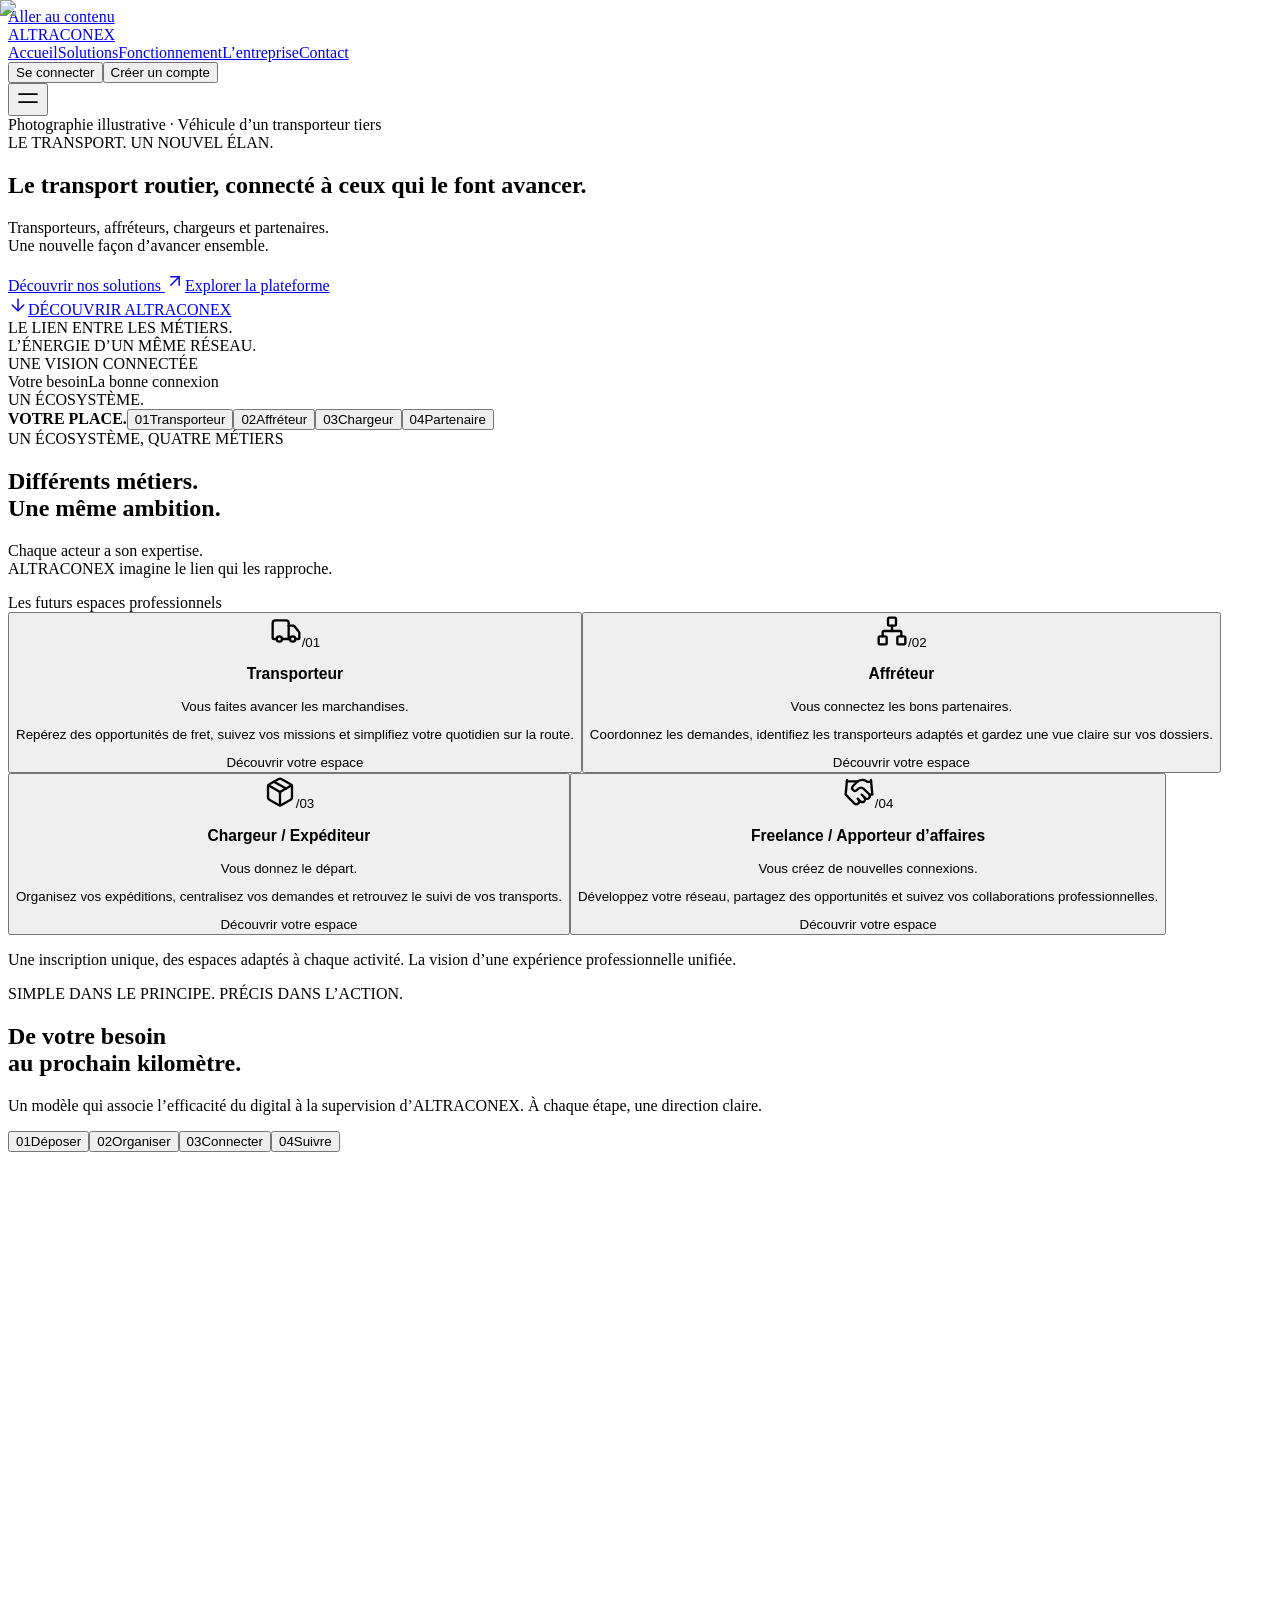
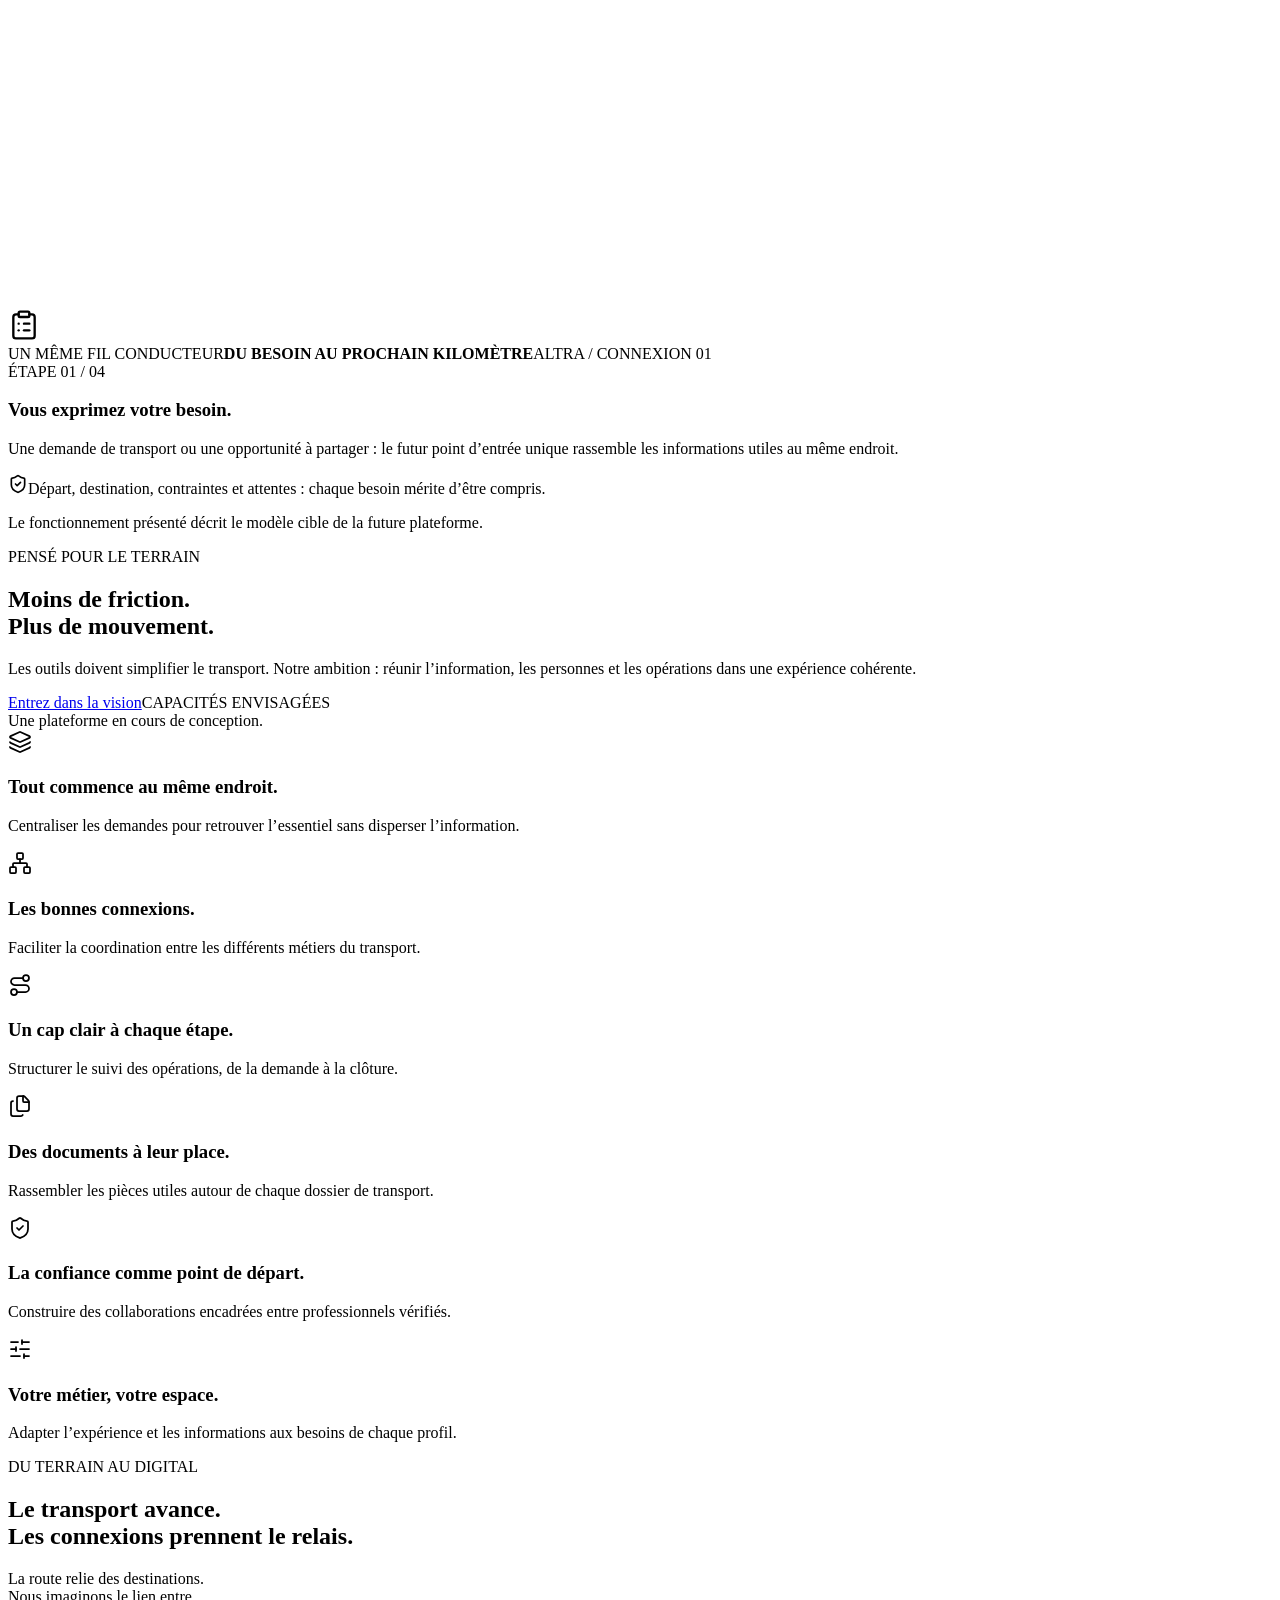
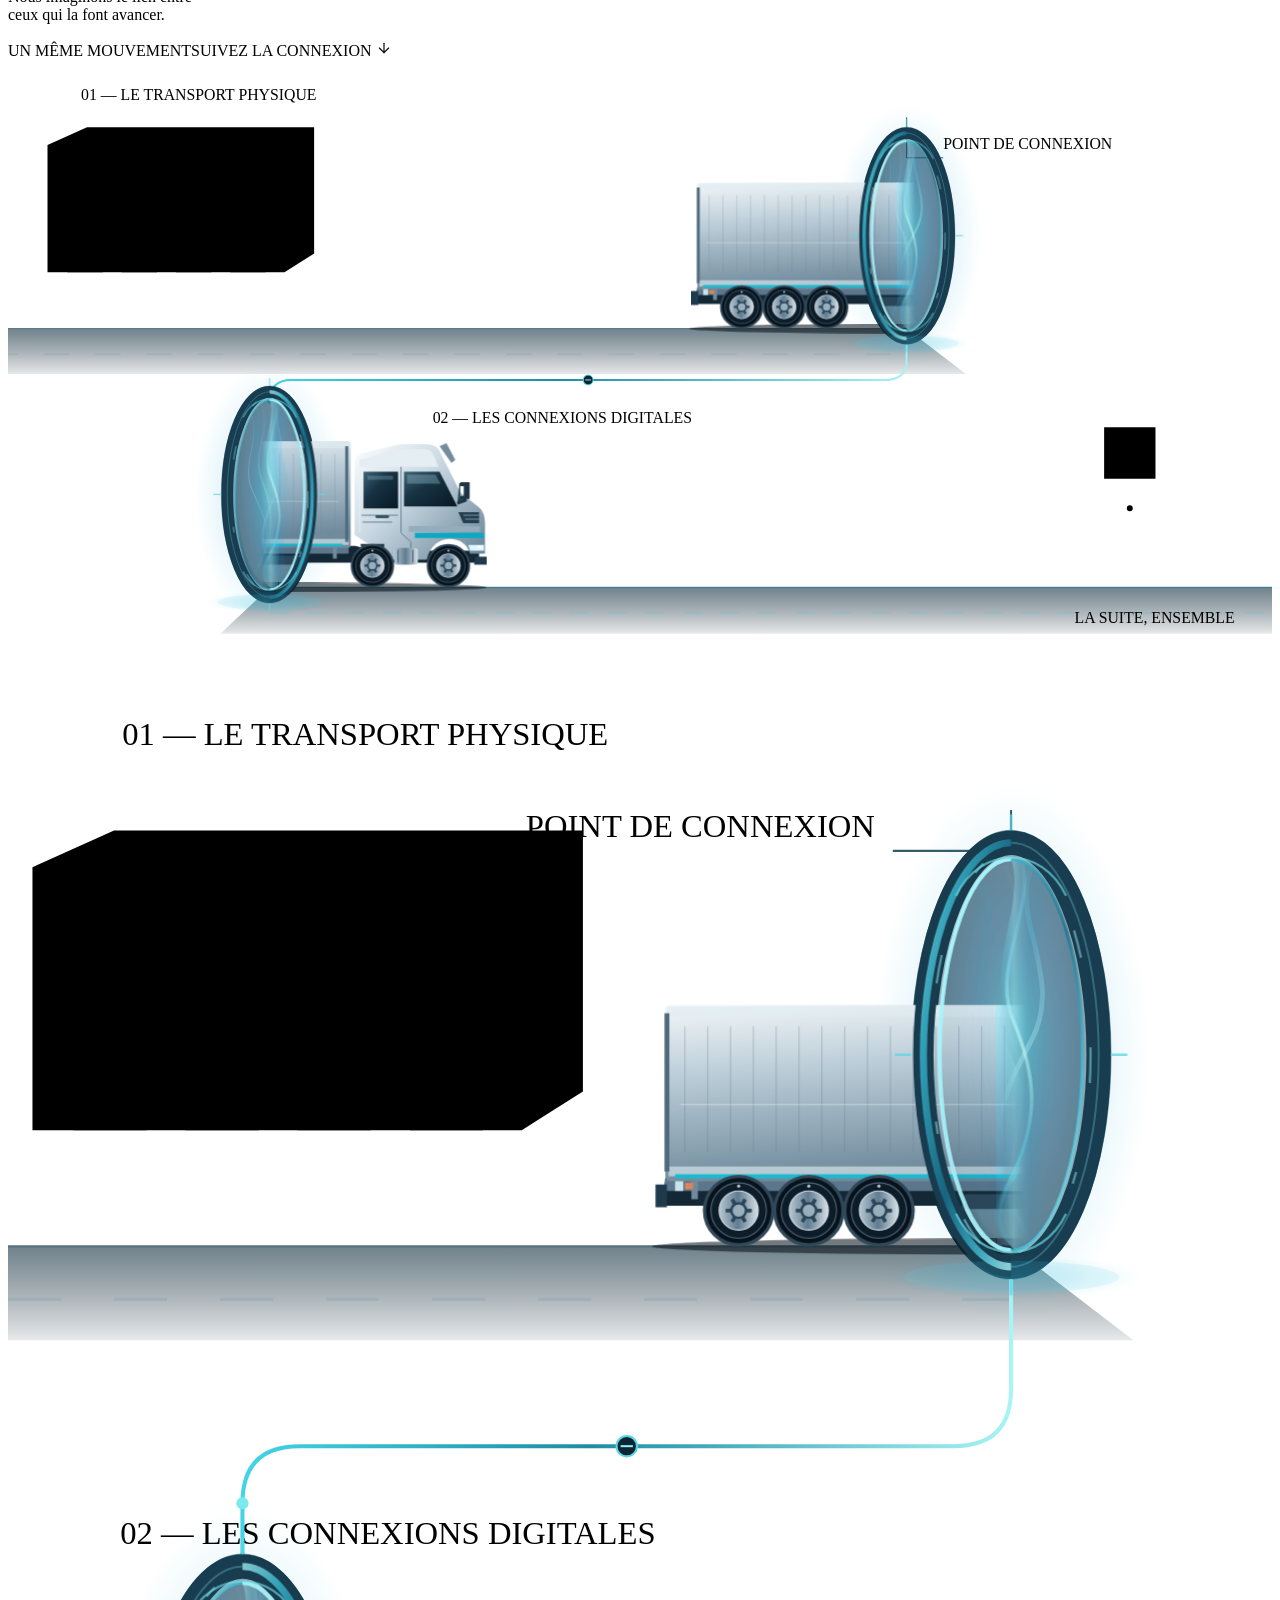
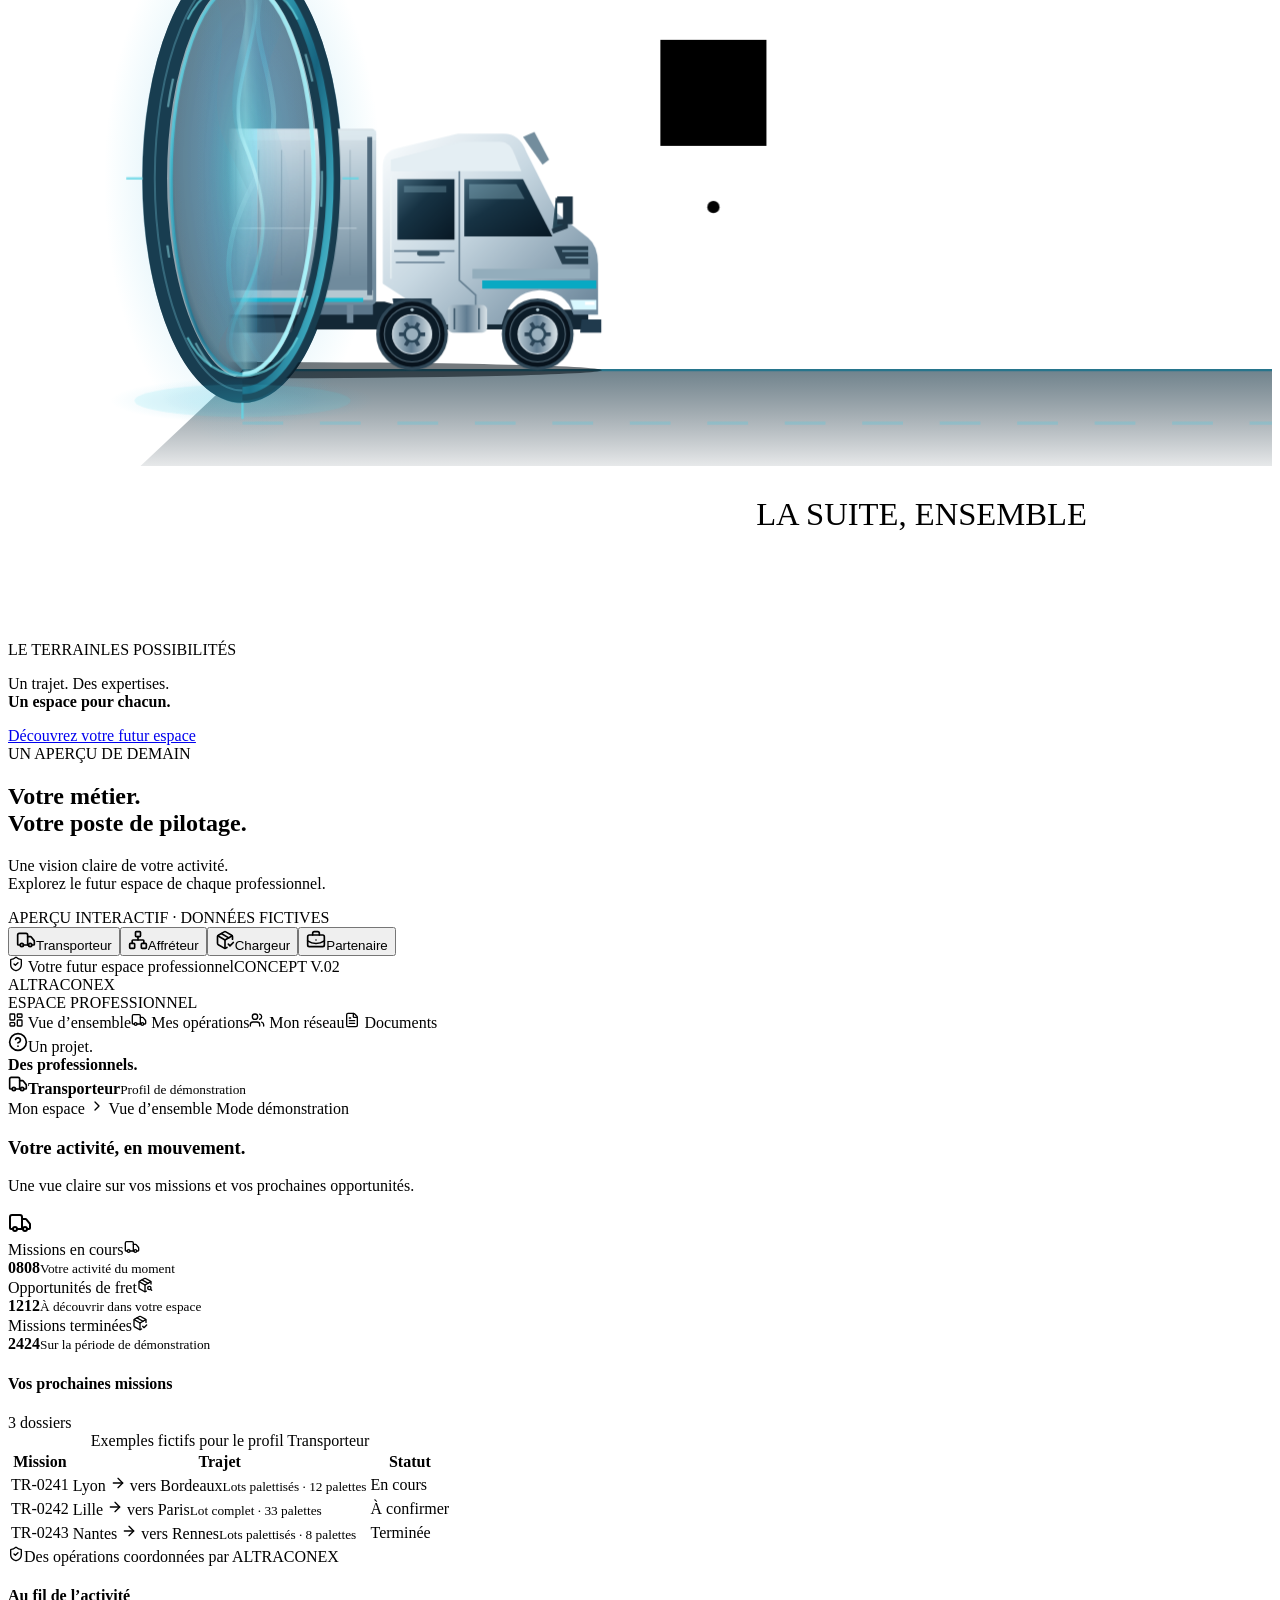
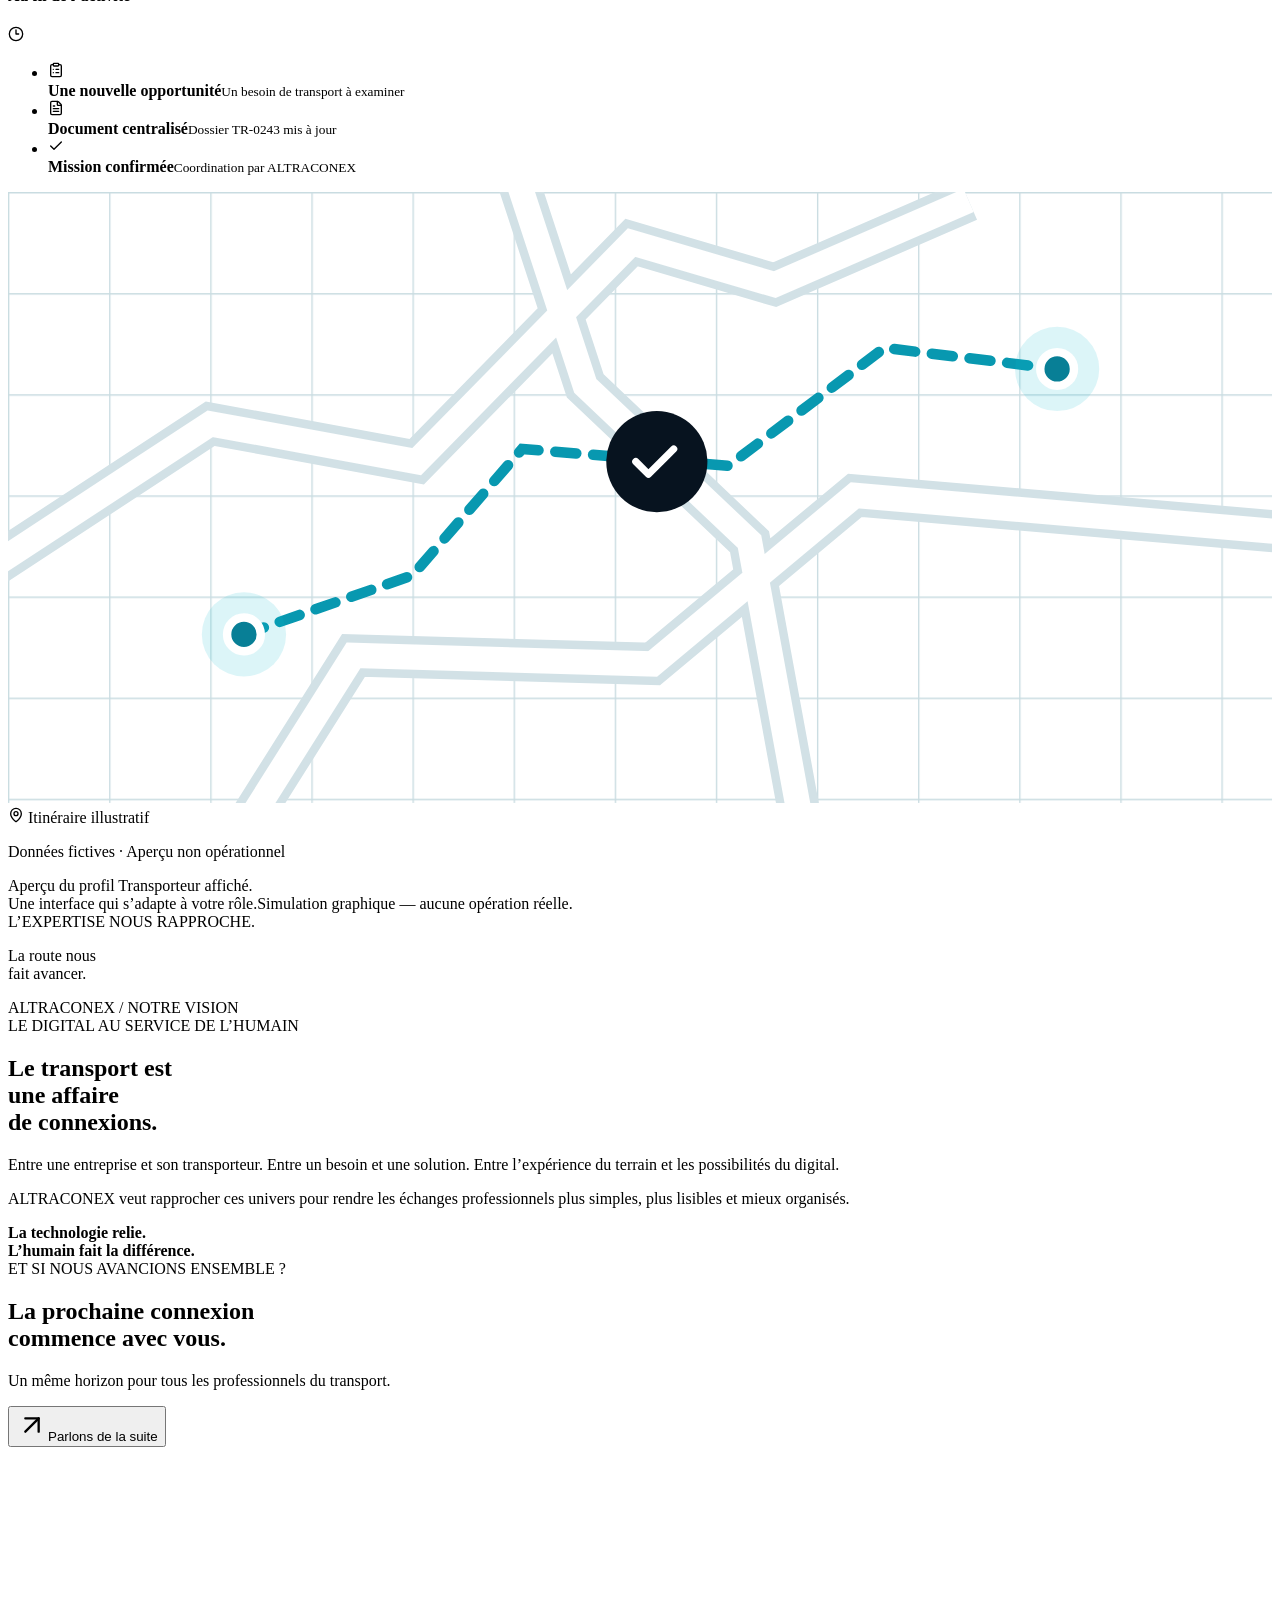
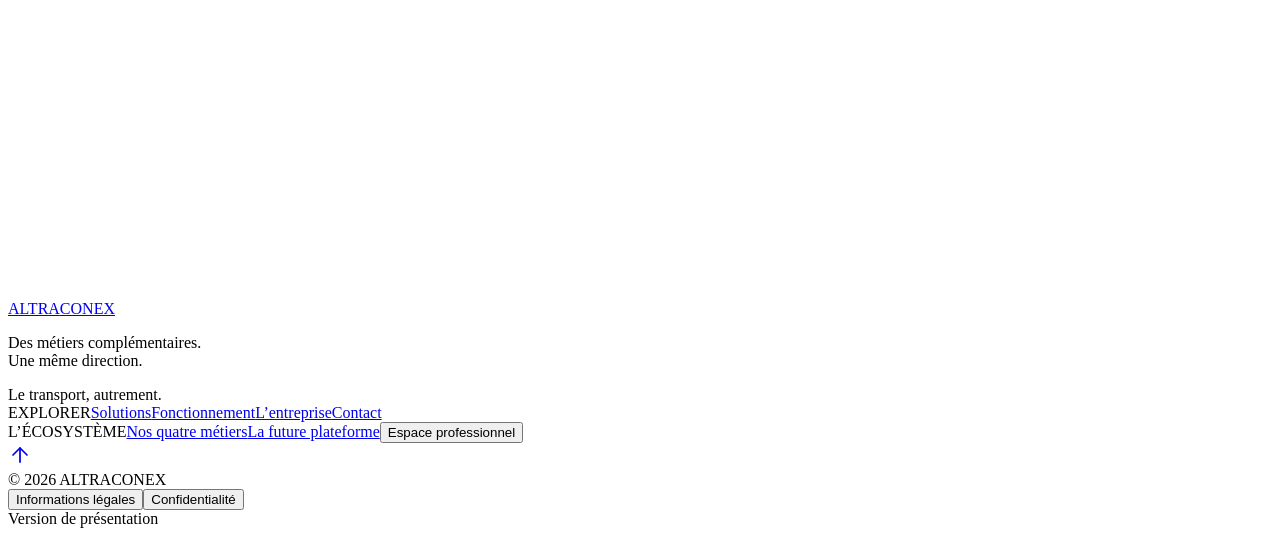
==== commit e7bc8b5e: "Publish validated preview 304c84c5331bc3f397cdc3dbe74dda86ed8da9a0" ====
--- a/site/index.html
+++ b/site/index.html
@@ -1 +1 @@
-<!DOCTYPE html><html lang="fr" class="GezJwG_variable O28ZJa_variable"><head><meta charSet="utf-8"/><meta name="viewport" content="width=device-width, initial-scale=1"/><link rel="preload" href="/altraconex-demo/_next/static/media/inter_latin_wght_normal-s.p.0gsaq8ukbf34m.woff2" as="font" crossorigin="" type="font/woff2"/><link rel="preload" href="/altraconex-demo/_next/static/media/manrope_latin_wght_normal-s.p.1p_a2k8qd5zhp.woff2" as="font" crossorigin="" type="font/woff2"/><link rel="stylesheet" href="/altraconex-demo/_next/static/chunks/0rc94bhd56paa.css" data-precedence="next"/><link rel="stylesheet" href="/altraconex-demo/_next/static/chunks/3nu0hj2q_j80i.css" data-precedence="next"/><link rel="preload" as="script" fetchPriority="low" href="/altraconex-demo/_next/static/chunks/31qp8jfkw0x2h.js"/><script src="/altraconex-demo/_next/static/chunks/3te75mputyfka.js" async=""></script><script src="/altraconex-demo/_next/static/chunks/216iyidhmrh3u.js" async=""></script><script src="/altraconex-demo/_next/static/chunks/turbopack-2qprg7xlmqkvx.js" async=""></script><script src="/altraconex-demo/_next/static/chunks/0umf92h1sb77c.js" async=""></script><script src="/altraconex-demo/_next/static/chunks/2r7mojlmgiydj.js" async=""></script><meta name="theme-color" content="#07131F"/><title>ALTRACONEX — Le transport, une nouvelle connexion</title><meta name="description" content="Une nouvelle façon de connecter les professionnels du transport routier. Découvrez la vision ALTRACONEX et son futur écosystème digital."/><meta name="robots" content="noindex, nofollow, nocache"/><link rel="icon" href="/altraconex-demo/icon.svg?icon.1hifjwru4u92c.svg" sizes="any" type="image/svg+xml"/><meta name="next-size-adjust" content=""/><script src="/altraconex-demo/_next/static/chunks/0cz1d0mv5g_q7.js" noModule=""></script></head><body><div hidden=""><!--$--><!--/$--></div><a class="skip-link" href="#contenu">Aller au contenu</a><header class="site-header"><div class="header-inner"><a href="#accueil" class="brand-link" aria-label="ALTRACONEX — Accueil"><span class="brand"><span class="brand-symbol" aria-hidden="true"><i></i><i></i><i></i></span><span>ALTRA<span class="brand-light">CONEX</span></span></span></a><nav class="desktop-nav" aria-label="Navigation principale"><a href="#accueil" class="nav-home">Accueil</a><a href="#solutions">Solutions</a><a href="#fonctionnement">Fonctionnement</a><a href="#entreprise">L’entreprise</a><a href="#contact">Contact</a></nav><div class="header-actions"><button class="login-button">Se connecter</button><button class="button button-dark button-small">Créer un compte</button></div><button class="menu-trigger icon-button" aria-label="Ouvrir le menu" aria-expanded="false" aria-controls="mobile-menu"><svg class="burger-lines" width="24" height="24" viewBox="0 0 24 24" fill="none" stroke="currentColor" stroke-width="1.75" stroke-linecap="round" aria-hidden="true" focusable="false"><line class="burger-line" x1="3" y1="8" x2="21" y2="8"></line><line class="burger-line" x1="3" y1="16" x2="21" y2="16"></line></svg></button></div><dialog id="mobile-menu" class="mobile-menu motion-menu" aria-label="Menu principal"><div class="mobile-menu-top"><span class="brand"><span class="brand-symbol" aria-hidden="true"><i></i><i></i><i></i></span><span>ALTRA<span class="brand-light">CONEX</span></span></span><button class="icon-button menu-close" aria-label="Fermer le menu"><svg class="burger-lines" width="24" height="24" viewBox="0 0 24 24" fill="none" stroke="currentColor" stroke-width="1.75" stroke-linecap="round" aria-hidden="true" focusable="false"><line class="burger-line" x1="3" y1="8" x2="21" y2="8"></line><line class="burger-line" x1="3" y1="16" x2="21" y2="16"></line></svg></button></div><div class="menu-kicker"><span></span> UNE NOUVELLE CONNEXION<!-- --> <span class="menu-coordinate" aria-hidden="true">01 — 05</span></div><div class="menu-navigation-wrap"><span class="menu-connection-line" aria-hidden="true"></span><nav aria-label="Navigation mobile"><a href="#accueil"><span class="menu-index">0<!-- -->1</span><span class="menu-word-mask"><span class="menu-word"><span class="menu-word-label">Accueil</span></span></span><span class="menu-active-line" aria-hidden="true"></span></a><a href="#solutions"><span class="menu-index">0<!-- -->2</span><span class="menu-word-mask"><span class="menu-word"><span class="menu-word-label">Solutions</span></span></span><span class="menu-active-line" aria-hidden="true"></span></a><a href="#fonctionnement"><span class="menu-index">0<!-- -->3</span><span class="menu-word-mask"><span class="menu-word"><span class="menu-word-label">Fonctionnement</span></span></span><span class="menu-active-line" aria-hidden="true"></span></a><a href="#entreprise"><span class="menu-index">0<!-- -->4</span><span class="menu-word-mask"><span class="menu-word"><span class="menu-word-label">L’entreprise</span></span></span><span class="menu-active-line" aria-hidden="true"></span></a><a href="#contact"><span class="menu-index">0<!-- -->5</span><span class="menu-word-mask"><span class="menu-word"><span class="menu-word-label">Contact</span></span></span><span class="menu-active-line" aria-hidden="true"></span></a></nav></div><div class="mobile-menu-actions"><button class="button button-outline">Se connecter</button><button class="button button-cyan">Créer un compte</button></div><p class="mobile-menu-note"><span>Le mouvement nous relie.</span><span>ALTRACONEX · Version de présentation</span></p></dialog></header><main id="contenu"><section class="hero" id="accueil" aria-labelledby="hero-title"><div class="hero-camera"><picture><source type="image/webp" srcSet="/altraconex-demo/images/hero-truck-800.webp 800w, /altraconex-demo/images/hero-truck-1400.webp 1400w, /altraconex-demo/images/hero-truck-2200.webp 2200w" sizes="100vw"/><img alt="Photographie illustrative d’un poids lourd blanc en mouvement sur une route" fetchPriority="high" loading="eager" decoding="async" data-nimg="fill" class="hero-image" style="position:absolute;height:100%;width:100%;left:0;top:0;right:0;bottom:0;color:transparent" src="/altraconex-demo/images/hero-truck.jpg"/></picture></div><div class="hero-shade"></div><span class="hero-image-note">Photographie illustrative · Véhicule d’un transporteur tiers</span><div class="container hero-container"><div class="hero-copy"><span class="hero-eyebrow"><span class="status-dot"></span> LE TRANSPORT. UN NOUVEL ÉLAN.</span><h1 id="hero-title"><span class="hero-line"><span>Le transport routier,</span></span> <span class="hero-line"><span>connecté à ceux</span></span> <span class="hero-line"><span>qui le font <span class="hero-accent">avancer.</span></span></span></h1><p>Transporteurs, affréteurs, chargeurs et partenaires.<br class="desktop-break"/> Une nouvelle façon d’avancer ensemble.</p><div class="hero-actions"><a href="#solutions" class="button button-cyan">Découvrir nos solutions <svg xmlns="http://www.w3.org/2000/svg" width="20" height="20" viewBox="0 0 24 24" fill="none" stroke="currentColor" stroke-width="1.75" stroke-linecap="round" stroke-linejoin="round" class="lucide lucide-arrow-up-right" aria-hidden="true"><path d="M7 7h10v10"></path><path d="M7 17 17 7"></path></svg></a><a href="#plateforme" class="hero-secondary">Explorer la plateforme</a></div></div><div class="hero-bottom"><a href="#metiers" class="scroll-cue"><span><svg xmlns="http://www.w3.org/2000/svg" width="20" height="20" viewBox="0 0 24 24" fill="none" stroke="currentColor" stroke-width="1.75" stroke-linecap="round" stroke-linejoin="round" class="lucide lucide-arrow-down" aria-hidden="true"><path d="M12 5v14"></path><path d="m19 12-7 7-7-7"></path></svg></span>DÉCOUVRIR ALTRACONEX</a><div class="hero-caption">LE LIEN ENTRE LES MÉTIERS.<br/>L’ÉNERGIE D’UN MÊME RÉSEAU.</div></div><div class="connection-badge" aria-hidden="true"><div class="connection-badge-top"><span class="status-dot"></span><span>UNE VISION CONNECTÉE</span></div><div class="connection-route"><span></span><i></i><span></span><i></i><span></span></div><div class="connection-badge-bottom"><span>Votre besoin</span><span>La bonne connexion</span></div></div></div></section><div class="profile-strip"><div class="container profile-strip-inner"><span class="strip-intro">UN ÉCOSYSTÈME.<br/><strong>VOTRE PLACE.</strong></span><button><span class="strip-number">01</span><span class="strip-label">Transporteur</span></button><button><span class="strip-number">02</span><span class="strip-label">Affréteur</span></button><button><span class="strip-number">03</span><span class="strip-label">Chargeur</span></button><button><span class="strip-number">04</span><span class="strip-label">Partenaire</span></button></div></div><section class="professions-section section-pad" id="metiers"><div class="container"><div class="section-heading" data-reveal="true"><div><span class="eyebrow"><span></span> UN ÉCOSYSTÈME, QUATRE MÉTIERS</span><h2>Différents métiers.<br/><span class="text-muted">Une même ambition.</span></h2></div><div class="heading-aside"><p>Chaque acteur a son expertise.<br/>ALTRACONEX imagine le lien qui les rapproche.</p><span class="future-tag">Les futurs espaces professionnels</span></div></div><div class="profile-grid"><button class="profile-card"><span class="profile-card-track" aria-hidden="true"><span></span></span><span class="profile-card-top"><span class="profile-icon"><svg xmlns="http://www.w3.org/2000/svg" width="32" height="32" viewBox="0 0 24 24" fill="none" stroke="currentColor" stroke-width="1.75" stroke-linecap="round" stroke-linejoin="round" class="lucide lucide-truck" aria-hidden="true" focusable="false"><path d="M14 18V6a2 2 0 0 0-2-2H4a2 2 0 0 0-2 2v11a1 1 0 0 0 1 1h2"></path><path d="M15 18H9"></path><path d="M19 18h2a1 1 0 0 0 1-1v-3.65a1 1 0 0 0-.22-.624l-3.48-4.35A1 1 0 0 0 17.52 8H14"></path><circle cx="17" cy="18" r="2"></circle><circle cx="7" cy="18" r="2"></circle></svg></span><span class="card-number">/<!-- -->01</span></span><h3><span>Transporteur</span></h3><span class="profile-tagline">Vous faites avancer les marchandises.</span><p>Repérez des opportunités de fret, suivez vos missions et simplifiez votre quotidien sur la route.</p><span class="profile-card-link"><span class="profile-card-action">Découvrir votre espace</span></span></button><button class="profile-card"><span class="profile-card-track" aria-hidden="true"><span></span></span><span class="profile-card-top"><span class="profile-icon"><svg xmlns="http://www.w3.org/2000/svg" width="32" height="32" viewBox="0 0 24 24" fill="none" stroke="currentColor" stroke-width="1.75" stroke-linecap="round" stroke-linejoin="round" class="lucide lucide-network" aria-hidden="true" focusable="false"><rect x="16" y="16" width="6" height="6" rx="1"></rect><rect x="2" y="16" width="6" height="6" rx="1"></rect><rect x="9" y="2" width="6" height="6" rx="1"></rect><path d="M5 16v-3a1 1 0 0 1 1-1h12a1 1 0 0 1 1 1v3"></path><path d="M12 12V8"></path></svg></span><span class="card-number">/<!-- -->02</span></span><h3><span>Affréteur</span></h3><span class="profile-tagline">Vous connectez les bons partenaires.</span><p>Coordonnez les demandes, identifiez les transporteurs adaptés et gardez une vue claire sur vos dossiers.</p><span class="profile-card-link"><span class="profile-card-action">Découvrir votre espace</span></span></button><button class="profile-card"><span class="profile-card-track" aria-hidden="true"><span></span></span><span class="profile-card-top"><span class="profile-icon"><svg xmlns="http://www.w3.org/2000/svg" width="32" height="32" viewBox="0 0 24 24" fill="none" stroke="currentColor" stroke-width="1.75" stroke-linecap="round" stroke-linejoin="round" class="lucide lucide-package" aria-hidden="true" focusable="false"><path d="M11 21.73a2 2 0 0 0 2 0l7-4A2 2 0 0 0 21 16V8a2 2 0 0 0-1-1.73l-7-4a2 2 0 0 0-2 0l-7 4A2 2 0 0 0 3 8v8a2 2 0 0 0 1 1.73z"></path><path d="M12 22V12"></path><polyline points="3.29 7 12 12 20.71 7"></polyline><path d="m7.5 4.27 9 5.15"></path></svg></span><span class="card-number">/<!-- -->03</span></span><h3><span>Chargeur / Expéditeur</span></h3><span class="profile-tagline">Vous donnez le départ.</span><p>Organisez vos expéditions, centralisez vos demandes et retrouvez le suivi de vos transports.</p><span class="profile-card-link"><span class="profile-card-action">Découvrir votre espace</span></span></button><button class="profile-card"><span class="profile-card-track" aria-hidden="true"><span></span></span><span class="profile-card-top"><span class="profile-icon"><svg xmlns="http://www.w3.org/2000/svg" width="32" height="32" viewBox="0 0 24 24" fill="none" stroke="currentColor" stroke-width="1.75" stroke-linecap="round" stroke-linejoin="round" class="lucide lucide-handshake" aria-hidden="true" focusable="false"><path d="m11 17 2 2a1 1 0 1 0 3-3"></path><path d="m14 14 2.5 2.5a1 1 0 1 0 3-3l-3.88-3.88a3 3 0 0 0-4.24 0l-.88.88a1 1 0 1 1-3-3l2.81-2.81a5.79 5.79 0 0 1 7.06-.87l.47.28a2 2 0 0 0 1.42.25L21 4"></path><path d="m21 3 1 11h-2"></path><path d="M3 3 2 14l6.5 6.5a1 1 0 1 0 3-3"></path><path d="M3 4h8"></path></svg></span><span class="card-number">/<!-- -->04</span></span><h3><span>Freelance / Apporteur d’affaires</span></h3><span class="profile-tagline">Vous créez de nouvelles connexions.</span><p>Développez votre réseau, partagez des opportunités et suivez vos collaborations professionnelles.</p><span class="profile-card-link"><span class="profile-card-action">Découvrir votre espace</span></span></button></div><div class="professions-footnote"><p>Une inscription unique, des espaces adaptés à chaque activité.<!-- --> <span>La vision d’une expérience professionnelle unifiée.</span></p></div></div></section><section id="fonctionnement" class="process-section section-pad"><div class="container"><div class="section-heading" data-reveal="true"><div><span class="eyebrow light"><span></span> SIMPLE DANS LE PRINCIPE. PRÉCIS DANS L’ACTION.</span><h2>De votre besoin<br/>au prochain <span class="text-cyan">kilomètre.</span></h2></div><p>Un modèle qui associe l’efficacité du digital à la supervision d’ALTRACONEX. À chaque étape, une direction claire.</p></div><div class="process-tabs" role="tablist" aria-label="Les quatre étapes du transport"><button type="button" id="step-0" role="tab" aria-selected="true" aria-controls="process-panel" tabindex="0"><span class="step-number">0<!-- -->1</span><span>Déposer</span></button><button type="button" id="step-1" role="tab" aria-selected="false" aria-controls="process-panel" tabindex="-1"><span class="step-number">0<!-- -->2</span><span>Organiser</span></button><button type="button" id="step-2" role="tab" aria-selected="false" aria-controls="process-panel" tabindex="-1"><span class="step-number">0<!-- -->3</span><span>Connecter</span></button><button type="button" id="step-3" role="tab" aria-selected="false" aria-controls="process-panel" tabindex="-1"><span class="step-number">0<!-- -->4</span><span>Suivre</span></button><span class="process-step-indicator" aria-hidden="true"></span></div><div class="process-panel" id="process-panel" role="tabpanel" aria-labelledby="step-0" aria-busy="false" tabindex="0"><div class="process-illustration" aria-hidden="true"><svg class="process-route" viewBox="0 0 420 250" fill="none" aria-hidden="true"><path class="process-route-grid" d="M0 110H420M0 150H420M0 190H420M0 230H420M40 90V240M120 90V240M200 90V240M280 90V240M360 90V240"></path><path class="process-route-base" pathLength="1" d="M40 200C85 200 95 170 150 170S220 115 270 115S330 85 380 85"></path><path class="process-route-progress" pathLength="1" stroke-dasharray="1" stroke-dashoffset="1" d="M40 200C85 200 95 170 150 170S220 115 270 115S330 85 380 85"></path><g><circle class="process-route-node" data-active="true" cx="40" cy="200" r="7"></circle><text class="process-route-label" x="40" y="227" text-anchor="middle">0<!-- -->1</text></g><g><circle class="process-route-node" data-active="false" cx="150" cy="170" r="7"></circle><text class="process-route-label" x="150" y="197" text-anchor="middle">0<!-- -->2</text></g><g><circle class="process-route-node" data-active="false" cx="270" cy="115" r="7"></circle><text class="process-route-label" x="270" y="142" text-anchor="middle">0<!-- -->3</text></g><g><circle class="process-route-node" data-active="false" cx="380" cy="85" r="7"></circle><text class="process-route-label" x="380" y="112" text-anchor="middle">0<!-- -->4</text></g><g transform="translate(40 200)"><circle class="process-route-marker-ring" r="13"></circle><circle class="process-route-marker-core" r="4"></circle></g></svg><div class="process-central-icon"><svg xmlns="http://www.w3.org/2000/svg" width="32" height="32" viewBox="0 0 24 24" fill="none" stroke="currentColor" stroke-width="1.75" stroke-linecap="round" stroke-linejoin="round" class="lucide lucide-clipboard-list" aria-hidden="true"><rect width="8" height="4" x="8" y="2" rx="1" ry="1"></rect><path d="M16 4h2a2 2 0 0 1 2 2v14a2 2 0 0 1-2 2H6a2 2 0 0 1-2-2V6a2 2 0 0 1 2-2h2"></path><path d="M12 11h4"></path><path d="M12 16h4"></path><path d="M8 11h.01"></path><path d="M8 16h.01"></path></svg></div><span class="process-route-title">UN MÊME FIL CONDUCTEUR<strong>DU BESOIN AU PROCHAIN KILOMÈTRE</strong></span><span class="process-coordinate">ALTRA / CONNEXION 0<!-- -->1</span></div><div class="process-copy" data-testid="process-copy" data-step="0"><span class="eyebrow light">ÉTAPE 0<!-- -->1<!-- --> / 04</span><h3>Vous exprimez votre besoin.</h3><p>Une demande de transport ou une opportunité à partager : le futur point d’entrée unique rassemble les informations utiles au même endroit.</p><div class="process-detail"><svg xmlns="http://www.w3.org/2000/svg" width="20" height="20" viewBox="0 0 24 24" fill="none" stroke="currentColor" stroke-width="2" stroke-linecap="round" stroke-linejoin="round" class="lucide lucide-shield-check" aria-hidden="true"><path d="M20 13c0 5-3.5 7.5-7.66 8.95a1 1 0 0 1-.67-.01C7.5 20.5 4 18 4 13V6a1 1 0 0 1 1-1c2 0 4.5-1.2 6.24-2.72a1.17 1.17 0 0 1 1.52 0C14.51 3.81 17 5 19 5a1 1 0 0 1 1 1z"></path><path d="m9 12 2 2 4-4"></path></svg><span>Départ, destination, contraintes et attentes : chaque besoin mérite d’être compris.</span></div></div></div><p class="section-disclaimer">Le fonctionnement présenté décrit le modèle cible de la future plateforme.</p></div></section><section class="solutions-section section-pad" id="solutions"><div class="container solutions-layout"><div class="solutions-intro" data-reveal="true"><span class="eyebrow"><span></span> PENSÉ POUR LE TERRAIN</span><h2>Moins de friction.<br/><span class="text-muted">Plus de mouvement.</span></h2><p>Les outils doivent simplifier le transport. Notre ambition : réunir l’information, les personnes et les opérations dans une expérience cohérente.</p><a href="#plateforme" class="text-link">Entrez dans la vision</a><span class="solutions-note">CAPACITÉS ENVISAGÉES<br/><span>Une plateforme en cours de conception.</span></span></div><div class="solution-grid"><article class="solution-item"><span class="solution-rule" aria-hidden="true"></span><svg xmlns="http://www.w3.org/2000/svg" width="24" height="24" viewBox="0 0 24 24" fill="none" stroke="currentColor" stroke-width="1.75" stroke-linecap="round" stroke-linejoin="round" class="lucide lucide-layers" aria-hidden="true" focusable="false"><path d="M12.83 2.18a2 2 0 0 0-1.66 0L2.6 6.08a1 1 0 0 0 0 1.83l8.58 3.91a2 2 0 0 0 1.66 0l8.58-3.9a1 1 0 0 0 0-1.83z"></path><path d="M2 12a1 1 0 0 0 .58.91l8.6 3.91a2 2 0 0 0 1.65 0l8.58-3.9A1 1 0 0 0 22 12"></path><path d="M2 17a1 1 0 0 0 .58.91l8.6 3.91a2 2 0 0 0 1.65 0l8.58-3.9A1 1 0 0 0 22 17"></path></svg><h3>Tout commence au même endroit.</h3><p>Centraliser les demandes pour retrouver l’essentiel sans disperser l’information.</p></article><article class="solution-item"><span class="solution-rule" aria-hidden="true"></span><svg xmlns="http://www.w3.org/2000/svg" width="24" height="24" viewBox="0 0 24 24" fill="none" stroke="currentColor" stroke-width="1.75" stroke-linecap="round" stroke-linejoin="round" class="lucide lucide-network" aria-hidden="true" focusable="false"><rect x="16" y="16" width="6" height="6" rx="1"></rect><rect x="2" y="16" width="6" height="6" rx="1"></rect><rect x="9" y="2" width="6" height="6" rx="1"></rect><path d="M5 16v-3a1 1 0 0 1 1-1h12a1 1 0 0 1 1 1v3"></path><path d="M12 12V8"></path></svg><h3>Les bonnes connexions.</h3><p>Faciliter la coordination entre les différents métiers du transport.</p></article><article class="solution-item"><span class="solution-rule" aria-hidden="true"></span><svg xmlns="http://www.w3.org/2000/svg" width="24" height="24" viewBox="0 0 24 24" fill="none" stroke="currentColor" stroke-width="1.75" stroke-linecap="round" stroke-linejoin="round" class="lucide lucide-route" aria-hidden="true" focusable="false"><circle cx="6" cy="19" r="3"></circle><path d="M9 19h8.5a3.5 3.5 0 0 0 0-7h-11a3.5 3.5 0 0 1 0-7H15"></path><circle cx="18" cy="5" r="3"></circle></svg><h3>Un cap clair à chaque étape.</h3><p>Structurer le suivi des opérations, de la demande à la clôture.</p></article><article class="solution-item"><span class="solution-rule" aria-hidden="true"></span><svg xmlns="http://www.w3.org/2000/svg" width="24" height="24" viewBox="0 0 24 24" fill="none" stroke="currentColor" stroke-width="1.75" stroke-linecap="round" stroke-linejoin="round" class="lucide lucide-files" aria-hidden="true" focusable="false"><path d="M15 2h-4a2 2 0 0 0-2 2v11a2 2 0 0 0 2 2h8a2 2 0 0 0 2-2V8"></path><path d="M16.706 2.706A2.4 2.4 0 0 0 15 2v5a1 1 0 0 0 1 1h5a2.4 2.4 0 0 0-.706-1.706z"></path><path d="M5 7a2 2 0 0 0-2 2v11a2 2 0 0 0 2 2h8a2 2 0 0 0 1.732-1"></path></svg><h3>Des documents à leur place.</h3><p>Rassembler les pièces utiles autour de chaque dossier de transport.</p></article><article class="solution-item"><span class="solution-rule" aria-hidden="true"></span><svg xmlns="http://www.w3.org/2000/svg" width="24" height="24" viewBox="0 0 24 24" fill="none" stroke="currentColor" stroke-width="1.75" stroke-linecap="round" stroke-linejoin="round" class="lucide lucide-shield-check" aria-hidden="true" focusable="false"><path d="M20 13c0 5-3.5 7.5-7.66 8.95a1 1 0 0 1-.67-.01C7.5 20.5 4 18 4 13V6a1 1 0 0 1 1-1c2 0 4.5-1.2 6.24-2.72a1.17 1.17 0 0 1 1.52 0C14.51 3.81 17 5 19 5a1 1 0 0 1 1 1z"></path><path d="m9 12 2 2 4-4"></path></svg><h3>La confiance comme point de départ.</h3><p>Construire des collaborations encadrées entre professionnels vérifiés.</p></article><article class="solution-item"><span class="solution-rule" aria-hidden="true"></span><svg xmlns="http://www.w3.org/2000/svg" width="24" height="24" viewBox="0 0 24 24" fill="none" stroke="currentColor" stroke-width="1.75" stroke-linecap="round" stroke-linejoin="round" class="lucide lucide-sliders-horizontal" aria-hidden="true" focusable="false"><path d="M10 5H3"></path><path d="M12 19H3"></path><path d="M14 3v4"></path><path d="M16 17v4"></path><path d="M21 12h-9"></path><path d="M21 19h-5"></path><path d="M21 5h-7"></path><path d="M8 10v4"></path><path d="M8 12H3"></path></svg><h3>Votre métier, votre espace.</h3><p>Adapter l’expérience et les informations aux besoins de chaque profil.</p></article></div></div></section><section class="P-r5nq_journey" id="connexion" aria-labelledby="journey-title" data-testid="connection-journey"><div class="container P-r5nq_heading"><div><span class="eyebrow light P-r5nq_eyebrow"><span></span> DU TERRAIN AU DIGITAL</span><h2 id="journey-title">Le transport avance.<br/><span>Les connexions prennent le relais.</span></h2></div><p>La route relie des destinations.<br/>Nous imaginons le lien entre<br class="P-r5nq_desktopBreak"/> ceux qui la font avancer.</p></div><div class="P-r5nq_stage" data-testid="journey-stage"><div class="P-r5nq_stageHeader"><span><i></i> UN MÊME MOUVEMENT</span><span class="P-r5nq_scrollHint">SUIVEZ LA CONNEXION <svg xmlns="http://www.w3.org/2000/svg" width="16" height="16" viewBox="0 0 24 24" fill="none" stroke="currentColor" stroke-width="1.75" stroke-linecap="round" stroke-linejoin="round" class="lucide lucide-arrow-down" aria-hidden="true"><path d="M12 5v14"></path><path d="m19 12-7 7-7-7"></path></svg></span></div><svg class="P-r5nq_desktopScene" viewBox="0 0 1280 590" aria-hidden="true" data-journey-viewport="desktop"><defs><linearGradient id="_R_6davb_-desktop-road" x1="0" y1="0" x2="0" y2="1"><stop stop-color="#23404f" stop-opacity=".65"></stop><stop offset="1" stop-color="#0b1e2b" stop-opacity=".1"></stop></linearGradient><linearGradient id="_R_6davb_-desktop-connection"><stop stop-color="#45d4e7"></stop><stop offset=".45" stop-color="#1e8da5"></stop><stop offset="1" stop-color="#a8f4f6"></stop></linearGradient><linearGradient id="_R_6davb_-desktop-entry-alpha" gradientUnits="userSpaceOnUse" x1="901" x2="919" y1="0" y2="0" data-transfer-gradient="entry"><stop offset="0" stop-color="white" stop-opacity="1"></stop><stop offset=".5" stop-color="white" stop-opacity=".5"></stop><stop offset="1" stop-color="white" stop-opacity="0"></stop></linearGradient><mask id="_R_6davb_-desktop-entry-soft" maskUnits="userSpaceOnUse" x="-500" y="-100" width="2280" height="790" style="mask-type:alpha"><rect x="-500" y="-100" width="2280" height="790" fill="url(#_R_6davb_-desktop-entry-alpha)"></rect></mask><clipPath id="_R_6davb_-desktop-entry-clip"><rect x="-500" y="-100" width="1419" height="790"></rect></clipPath><clipPath id="_R_6davb_-desktop-entry-clip-crisp"><rect x="-500" y="-100" width="1401" height="790"></rect></clipPath><clipPath id="_R_6davb_-desktop-entry-band"><rect x="901" y="72" width="18" height="220"></rect></clipPath><filter id="_R_6davb_-desktop-entry-diffusion" filterUnits="userSpaceOnUse" primitiveUnits="userSpaceOnUse" x="899" y="70" width="22" height="224" color-interpolation-filters="sRGB" data-local-diffusion="true" data-effects-quality="full"><feTurbulence type="fractalNoise" baseFrequency=".045 .026" numOctaves="1" seed="8" result="ripple"></feTurbulence><feDisplacementMap in="SourceGraphic" in2="ripple" scale="1.8" xChannelSelector="R" yChannelSelector="G" result="displaced" data-portal-distortion="true"></feDisplacementMap><feGaussianBlur in="displaced" stdDeviation="0.55" result="diffused"></feGaussianBlur><feColorMatrix in="diffused" type="matrix" values="0.88 0 0 0 0.02  0 1 0 0 0.045  0 0 1 0 0.065  0 0 0 1 0"></feColorMatrix></filter><linearGradient id="_R_6davb_-desktop-exit-alpha" gradientUnits="userSpaceOnUse" x1="256" x2="274" y1="0" y2="0" data-transfer-gradient="exit"><stop offset="0" stop-color="white" stop-opacity="0"></stop><stop offset=".5" stop-color="white" stop-opacity=".5"></stop><stop offset="1" stop-color="white" stop-opacity="1"></stop></linearGradient><mask id="_R_6davb_-desktop-exit-soft" maskUnits="userSpaceOnUse" x="-500" y="-100" width="2280" height="790" style="mask-type:alpha"><rect x="-500" y="-100" width="2280" height="790" fill="url(#_R_6davb_-desktop-exit-alpha)"></rect></mask><clipPath id="_R_6davb_-desktop-exit-clip"><rect x="256" y="-100" width="1780" height="790"></rect></clipPath><clipPath id="_R_6davb_-desktop-exit-clip-crisp"><rect x="274" y="-100" width="1780" height="790"></rect></clipPath><clipPath id="_R_6davb_-desktop-exit-band"><rect x="256" y="334" width="18" height="220"></rect></clipPath><filter id="_R_6davb_-desktop-exit-diffusion" filterUnits="userSpaceOnUse" primitiveUnits="userSpaceOnUse" x="254" y="332" width="22" height="224" color-interpolation-filters="sRGB" data-local-diffusion="true" data-effects-quality="full"><feTurbulence type="fractalNoise" baseFrequency=".045 .026" numOctaves="1" seed="8" result="ripple"></feTurbulence><feDisplacementMap in="SourceGraphic" in2="ripple" scale="1.8" xChannelSelector="R" yChannelSelector="G" result="displaced" data-portal-distortion="true"></feDisplacementMap><feGaussianBlur in="displaced" stdDeviation="0.55" result="diffused"></feGaussianBlur><feColorMatrix in="diffused" type="matrix" values="0.88 0 0 0 0.02  0 1 0 0 0.045  0 0 1 0 0.065  0 0 0 1 0"></feColorMatrix></filter></defs><g class="P-r5nq_horizon"><path d="M0 62H1280M0 310H1280M0 555H1280"></path><path d="M70 0V590M1210 0V590"></path></g><g><path d="M0 272H910L970 318H0Z" fill="url(#_R_6davb_-desktop-road)"></path><path d="M0 272H910" stroke="#57727f" stroke-width="1"></path><path d="M0 298H910" stroke="#8aa5b2" stroke-width="1.5" stroke-dasharray="26 26" opacity=".4" data-road-dashes="true"></path><path d="M265 534H1280V581H215Z" fill="url(#_R_6davb_-desktop-road)"></path><path d="M265 534H1280" stroke="#27758c"></path><path d="M265 560H1280" stroke="#5fc8dc" stroke-width="1.5" stroke-dasharray="20 18" opacity=".35" data-digital-road="true"></path></g><g class="P-r5nq_technicalLabels"><text x="74" y="40">01 — LE TRANSPORT PHYSIQUE</text><text x="947" y="90">POINT DE CONNEXION</text><path d="M947 99H910V58" stroke="#355a6c" fill="none"></path><text x="430" y="368">02 — LES CONNEXIONS DIGITALES</text><text x="1080" y="570">LA SUITE, ENSEMBLE</text></g><g class="P-r5nq_warehouse" transform="translate(40 86)"><path d="M0 0H240V129H0ZM0 0L40-18H270L240 0M240 0L270-18V110L240 129"></path><path d="M20 35h36v94h-36Zm0 17h36m-36 18h36m-36 18h36m-36 18h36"></path><path d="M75 35h36v94h-36Zm0 17h36m-36 18h36m-36 18h36m-36 18h36"></path><path d="M130 35h36v94h-36Zm0 17h36m-36 18h36m-36 18h36m-36 18h36"></path><path d="M185 35h36v94h-36Zm0 17h36m-36 18h36m-36 18h36m-36 18h36"></path></g><path d="M910 284V304Q910 324 888 324H287Q265 324 265 346V336" fill="none" stroke="#1e4355" stroke-width="1"></path><path d="M910 284V304Q910 324 888 324H287Q265 324 265 346V336" fill="none" stroke="url(#_R_6davb_-desktop-connection)" stroke-width="2" data-transfer-path="true" pathLength="1"></path><g data-network="true"><circle cx="587.5" cy="324" r="5" fill="#0c2534" stroke="#58d6e5"></circle><path d="M584.5 324h6" stroke="#8df1f4"></path><circle cx="265" cy="345" r="3" fill="#7be9ed"></circle></g><g transform="translate(910 178)" data-portal-back="entry"><defs><radialGradient id="_R_6davb_-desktop-gate-entry-energy-halo"><stop stop-color="#28bddd" stop-opacity=".23"></stop><stop offset=".53" stop-color="#1388c7" stop-opacity=".13"></stop><stop offset="1" stop-color="#0abbe2" stop-opacity="0"></stop></radialGradient><radialGradient id="_R_6davb_-desktop-gate-entry-energy-depth" cx="54%" cy="46%" r="67%"><stop stop-color="#3cdce8" stop-opacity=".36"></stop><stop offset=".42" stop-color="#136ca4" stop-opacity=".25"></stop><stop offset=".77" stop-color="#124864" stop-opacity=".31"></stop><stop offset="1" stop-color="#03101e" stop-opacity=".88"></stop></radialGradient><linearGradient id="_R_6davb_-desktop-gate-entry-energy-rim" x1="0" y1="0" x2="1" y2="1"><stop stop-color="#a3f5f8"></stop><stop offset=".23" stop-color="#3ac1d9"></stop><stop offset=".54" stop-color="#17718f"></stop><stop offset=".8" stop-color="#45c8df"></stop><stop offset="1" stop-color="#c5fbff"></stop></linearGradient><linearGradient id="_R_6davb_-desktop-gate-entry-energy-fluid" gradientUnits="userSpaceOnUse" x1="-23" y1="0" x2="24" y2="0"><stop stop-color="#239ec4" stop-opacity="0"></stop><stop offset=".35" stop-color="#2cbbdb" stop-opacity=".2"></stop><stop offset=".52" stop-color="#a0f6fa" stop-opacity=".47"></stop><stop offset=".7" stop-color="#269acb" stop-opacity=".17"></stop><stop offset="1" stop-color="#249cce" stop-opacity="0"></stop></linearGradient><linearGradient id="_R_6davb_-desktop-gate-entry-energy-reflection" gradientUnits="userSpaceOnUse" x1="0" y1="-103" x2="0" y2="103"><stop stop-color="#8ff5f8" stop-opacity="0"></stop><stop offset=".2" stop-color="#66d5ee" stop-opacity=".64"></stop><stop offset=".48" stop-color="#d8ffff" stop-opacity=".86"></stop><stop offset=".75" stop-color="#4bd8e7" stop-opacity=".49"></stop><stop offset="1" stop-color="#51bde5" stop-opacity="0"></stop></linearGradient><radialGradient id="_R_6davb_-desktop-gate-entry-energy-contact"><stop stop-color="#c9ffff" stop-opacity=".72"></stop><stop offset=".35" stop-color="#65e7ef" stop-opacity=".4"></stop><stop offset="1" stop-color="#27b6df" stop-opacity="0"></stop></radialGradient><clipPath id="_R_6davb_-desktop-gate-entry-energy-interior"><ellipse rx="35" ry="96"></ellipse></clipPath></defs><ellipse rx="76" ry="133" fill="url(#_R_6davb_-desktop-gate-entry-energy-halo)"></ellipse><ellipse rx="49" ry="110" fill="none" stroke="#286079" stroke-width=".6" opacity=".54"></ellipse><ellipse rx="43" ry="104" fill="#082334" fill-opacity=".38" stroke="#183d50" stroke-width="12"></ellipse><ellipse rx="43" ry="104" fill="none" stroke="#427b8e" stroke-width="1" opacity=".7"></ellipse><ellipse rx="35" ry="96" fill="url(#_R_6davb_-desktop-gate-entry-energy-depth)"></ellipse><g clip-path="url(#_R_6davb_-desktop-gate-entry-energy-interior)"><g data-energy-flow="back" data-energy-direction="-1"><path d="M-30-108C8-81-22-49-9-19S23 37-2 66S3 91 16 108H-37V-108Z" fill="url(#_R_6davb_-desktop-gate-entry-energy-fluid)" opacity="0.72"></path><path d="M19-104C-11-77 29-43 10-7S-17 51 14 98" fill="none" stroke="url(#_R_6davb_-desktop-gate-entry-energy-reflection)" stroke-width="2.4" opacity=".43"></path><path d="M-27-95C-1-64-31-35-18-5S10 43-21 88" fill="none" stroke="url(#_R_6davb_-desktop-gate-entry-energy-reflection)" stroke-width=".7" opacity=".48"></path></g></g><ellipse cy="109" rx="65" ry="11" fill="url(#_R_6davb_-desktop-gate-entry-energy-halo)" opacity=".7"></ellipse></g><g transform="translate(265 440)" data-portal-back="exit"><defs><radialGradient id="_R_6davb_-desktop-gate-exit-energy-halo"><stop stop-color="#28bddd" stop-opacity=".23"></stop><stop offset=".53" stop-color="#1388c7" stop-opacity=".13"></stop><stop offset="1" stop-color="#0abbe2" stop-opacity="0"></stop></radialGradient><radialGradient id="_R_6davb_-desktop-gate-exit-energy-depth" cx="54%" cy="46%" r="67%"><stop stop-color="#3cdce8" stop-opacity=".36"></stop><stop offset=".42" stop-color="#136ca4" stop-opacity=".25"></stop><stop offset=".77" stop-color="#124864" stop-opacity=".31"></stop><stop offset="1" stop-color="#03101e" stop-opacity=".88"></stop></radialGradient><linearGradient id="_R_6davb_-desktop-gate-exit-energy-rim" x1="0" y1="0" x2="1" y2="1"><stop stop-color="#a3f5f8"></stop><stop offset=".23" stop-color="#3ac1d9"></stop><stop offset=".54" stop-color="#17718f"></stop><stop offset=".8" stop-color="#45c8df"></stop><stop offset="1" stop-color="#c5fbff"></stop></linearGradient><linearGradient id="_R_6davb_-desktop-gate-exit-energy-fluid" gradientUnits="userSpaceOnUse" x1="-23" y1="0" x2="24" y2="0"><stop stop-color="#239ec4" stop-opacity="0"></stop><stop offset=".35" stop-color="#2cbbdb" stop-opacity=".2"></stop><stop offset=".52" stop-color="#a0f6fa" stop-opacity=".47"></stop><stop offset=".7" stop-color="#269acb" stop-opacity=".17"></stop><stop offset="1" stop-color="#249cce" stop-opacity="0"></stop></linearGradient><linearGradient id="_R_6davb_-desktop-gate-exit-energy-reflection" gradientUnits="userSpaceOnUse" x1="0" y1="-103" x2="0" y2="103"><stop stop-color="#8ff5f8" stop-opacity="0"></stop><stop offset=".2" stop-color="#66d5ee" stop-opacity=".64"></stop><stop offset=".48" stop-color="#d8ffff" stop-opacity=".86"></stop><stop offset=".75" stop-color="#4bd8e7" stop-opacity=".49"></stop><stop offset="1" stop-color="#51bde5" stop-opacity="0"></stop></linearGradient><radialGradient id="_R_6davb_-desktop-gate-exit-energy-contact"><stop stop-color="#c9ffff" stop-opacity=".72"></stop><stop offset=".35" stop-color="#65e7ef" stop-opacity=".4"></stop><stop offset="1" stop-color="#27b6df" stop-opacity="0"></stop></radialGradient><clipPath id="_R_6davb_-desktop-gate-exit-energy-interior"><ellipse rx="35" ry="96"></ellipse></clipPath></defs><ellipse rx="76" ry="133" fill="url(#_R_6davb_-desktop-gate-exit-energy-halo)"></ellipse><ellipse rx="49" ry="110" fill="none" stroke="#286079" stroke-width=".6" opacity=".54"></ellipse><ellipse rx="43" ry="104" fill="#082334" fill-opacity=".38" stroke="#183d50" stroke-width="12"></ellipse><ellipse rx="43" ry="104" fill="none" stroke="#427b8e" stroke-width="1" opacity=".7"></ellipse><ellipse rx="35" ry="96" fill="url(#_R_6davb_-desktop-gate-exit-energy-depth)"></ellipse><g clip-path="url(#_R_6davb_-desktop-gate-exit-energy-interior)"><g data-energy-flow="back" data-energy-direction="1"><path d="M-30-108C8-81-22-49-9-19S23 37-2 66S3 91 16 108H-37V-108Z" fill="url(#_R_6davb_-desktop-gate-exit-energy-fluid)" opacity="0.72"></path><path d="M19-104C-11-77 29-43 10-7S-17 51 14 98" fill="none" stroke="url(#_R_6davb_-desktop-gate-exit-energy-reflection)" stroke-width="2.4" opacity=".43"></path><path d="M-27-95C-1-64-31-35-18-5S10 43-21 88" fill="none" stroke="url(#_R_6davb_-desktop-gate-exit-energy-reflection)" stroke-width=".7" opacity=".48"></path></g></g><ellipse cy="109" rx="65" ry="11" fill="url(#_R_6davb_-desktop-gate-exit-energy-halo)" opacity=".7"></ellipse></g><g clip-path="url(#_R_6davb_-desktop-entry-clip)" mask="url(#_R_6davb_-desktop-entry-soft)" data-vehicle-mask="entry"><g clip-path="url(#_R_6davb_-desktop-entry-clip-crisp)"><g id="_R_6davb_-desktop-vehicle-entry" data-truck="entry" transform="translate(690 115)"><g transform="scale(1)"><g><defs><linearGradient id="_R_6davb_-desktop-truck-entry-trailer" x1="0" y1="0" x2="0.2" y2="1"><stop stop-color="#f3f7f9"></stop><stop offset=".42" stop-color="#b9cbd6"></stop><stop offset="1" stop-color="#708b9d"></stop></linearGradient><linearGradient id="_R_6davb_-desktop-truck-entry-cab" x1="0" y1="0" x2="1" y2=".9"><stop stop-color="#fcfeff"></stop><stop offset=".45" stop-color="#c8d8e2"></stop><stop offset="1" stop-color="#6c879b"></stop></linearGradient><linearGradient id="_R_6davb_-desktop-truck-entry-glass" x1="0" y1="0" x2="1" y2="1"><stop stop-color="#416477"></stop><stop offset=".4" stop-color="#173344"></stop><stop offset="1" stop-color="#081824"></stop></linearGradient><linearGradient id="_R_6davb_-desktop-truck-entry-rim"><stop stop-color="#b6c7d1"></stop><stop offset=".48" stop-color="#607c91"></stop><stop offset="1" stop-color="#d8e2e7"></stop></linearGradient></defs><ellipse cx="220" cy="157" rx="220" ry="5" fill="#020b13" opacity=".55"></ellipse><g data-suspension="true"><path d="M8 115H307L325 120H432V132H6Z" fill="#132735"></path><path d="M8 116H300V123H8Z" fill="#5c778b"></path><rect x="8" y="9" width="294" height="108" rx="3" fill="url(#_R_6davb_-desktop-truck-entry-trailer)"></rect><path d="M9 10H302V16H9ZM10 108H300V114H10Z" fill="#e1edf3" opacity=".62"></path><path d="M9 14V111M298 14V111" stroke="#506a7d" stroke-width="3"></path><path d="M20 22v77" stroke="#637e90" stroke-width=".65" opacity=".36"></path><path d="M34 22v77" stroke="#637e90" stroke-width=".65" opacity=".36"></path><path d="M48 22v77" stroke="#637e90" stroke-width=".65" opacity=".36"></path><path d="M62 22v77" stroke="#637e90" stroke-width=".65" opacity=".36"></path><path d="M76 22v77" stroke="#637e90" stroke-width=".65" opacity=".36"></path><path d="M90 22v77" stroke="#637e90" stroke-width=".65" opacity=".36"></path><path d="M104 22v77" stroke="#637e90" stroke-width=".65" opacity=".36"></path><path d="M118 22v77" stroke="#637e90" stroke-width=".65" opacity=".36"></path><path d="M132 22v77" stroke="#637e90" stroke-width=".65" opacity=".36"></path><path d="M146 22v77" stroke="#637e90" stroke-width=".65" opacity=".36"></path><path d="M160 22v77" stroke="#637e90" stroke-width=".65" opacity=".36"></path><path d="M174 22v77" stroke="#637e90" stroke-width=".65" opacity=".36"></path><path d="M188 22v77" stroke="#637e90" stroke-width=".65" opacity=".36"></path><path d="M202 22v77" stroke="#637e90" stroke-width=".65" opacity=".36"></path><path d="M216 22v77" stroke="#637e90" stroke-width=".65" opacity=".36"></path><path d="M230 22v77" stroke="#637e90" stroke-width=".65" opacity=".36"></path><path d="M244 22v77" stroke="#637e90" stroke-width=".65" opacity=".36"></path><path d="M258 22v77" stroke="#637e90" stroke-width=".65" opacity=".36"></path><path d="M272 22v77" stroke="#637e90" stroke-width=".65" opacity=".36"></path><path d="M286 22v77" stroke="#637e90" stroke-width=".65" opacity=".36"></path><path d="M17 70H290" stroke="#effaff" opacity=".32"></path><path d="M14 114H294" stroke="#1abbd1" stroke-width="2.5"></path><path d="M26 116v12m260-12v12" stroke="#718a9c" stroke-width="4"></path><rect x="190" y="125" width="61" height="9" rx="2" fill="#2e4657"></rect><rect x="14" y="117" width="5" height="6" fill="#c8e5ee"></rect><rect x="20" y="118" width="5" height="4" fill="#d7865d"></rect><path d="M306 104V32Q306 23 315 21L352 12H380Q390 12 394 23L413 61L432 76Q438 81 438 92V123H423Q418 108 402 108Q384 109 379 129H320V113Z" fill="url(#_R_6davb_-desktop-truck-entry-cab)"></path><path d="M311 28L354 17H378Q384 17 387 25L391 35H311Z" fill="#e4eef3"></path><path d="M315 40H350V77H315Z" fill="url(#_R_6davb_-desktop-truck-entry-glass)"></path><path d="M356 40H392L410 75H356Z" fill="url(#_R_6davb_-desktop-truck-entry-glass)"></path><path d="M359 43H388L393 52H359Z" fill="#9ec8d6" opacity=".35"></path><path d="M319 44H345V48H319Z" fill="#9ec8d6" opacity=".28"></path><path d="M353 35V102L363 111V128M313 84H350M314 91H344" stroke="#647e91" fill="none"></path><path d="M311 38V101" stroke="#f1f7f8" opacity=".6"></path><rect x="327" y="84" width="14" height="3" rx="1.5" fill="#395565"></rect><path d="M410 72L418 69V53H412M413 52h8v14h-8" stroke="#1e3544" stroke-width="3" fill="#254656"></path><path d="M361 95H433V101H361Z" fill="#93adbc"></path><path d="M411 81H432V92H416Z" fill="#253e4e"></path><path d="M416 84H432M418 88H433" stroke="#7495a7" stroke-width="1"></path><path d="M367 102H437V107H367Z" fill="#08a9c3"></path><path d="M421 114H437V120H423Z" fill="#d9f8ff"></path><path d="M430 116H436" stroke="#fff" stroke-width="2"></path><path d="M312 113H336V130H315Z" fill="#1f3748"></path><path d="M316 117H332M316 123H332" stroke="#91a7b7" stroke-width="2"></path><rect x="346" y="117" width="24" height="17" rx="3" fill="url(#_R_6davb_-desktop-truck-entry-rim)"></rect><path d="M350 119v13m15-13v13" stroke="#3c586b"></path><path d="M2 119H9V133H2ZM428 126H440V134H427Z" fill="#203a4d"></path><path d="M392 14L399 11L408 28L404 31Z" fill="#738d9d"></path></g><g transform="translate(53 135)"><circle r="21" fill="#07121c" stroke="#304858" stroke-width="2"></circle><circle r="17" fill="#0c1c28" stroke="#516674" stroke-width=".7"></circle><g data-wheel="true"><circle r="12" fill="url(#_R_6davb_-desktop-truck-entry-rim)" stroke="#d0dce4" stroke-width=".7"></circle><path d="M-8 0H8" transform="rotate(0)" stroke="#2d4659" stroke-width="2.3"></path><path d="M-8 0H8" transform="rotate(60)" stroke="#2d4659" stroke-width="2.3"></path><path d="M-8 0H8" transform="rotate(120)" stroke="#2d4659" stroke-width="2.3"></path><circle r="4.5" fill="#99afbd" stroke="#294557" stroke-width="1.5"></circle><circle cx="0" cy="-15" r="1" fill="#b5cbd6"></circle></g></g><g transform="translate(96 135)"><circle r="21" fill="#07121c" stroke="#304858" stroke-width="2"></circle><circle r="17" fill="#0c1c28" stroke="#516674" stroke-width=".7"></circle><g data-wheel="true"><circle r="12" fill="url(#_R_6davb_-desktop-truck-entry-rim)" stroke="#d0dce4" stroke-width=".7"></circle><path d="M-8 0H8" transform="rotate(0)" stroke="#2d4659" stroke-width="2.3"></path><path d="M-8 0H8" transform="rotate(60)" stroke="#2d4659" stroke-width="2.3"></path><path d="M-8 0H8" transform="rotate(120)" stroke="#2d4659" stroke-width="2.3"></path><circle r="4.5" fill="#99afbd" stroke="#294557" stroke-width="1.5"></circle><circle cx="0" cy="-15" r="1" fill="#b5cbd6"></circle></g></g><g transform="translate(139 135)"><circle r="21" fill="#07121c" stroke="#304858" stroke-width="2"></circle><circle r="17" fill="#0c1c28" stroke="#516674" stroke-width=".7"></circle><g data-wheel="true"><circle r="12" fill="url(#_R_6davb_-desktop-truck-entry-rim)" stroke="#d0dce4" stroke-width=".7"></circle><path d="M-8 0H8" transform="rotate(0)" stroke="#2d4659" stroke-width="2.3"></path><path d="M-8 0H8" transform="rotate(60)" stroke="#2d4659" stroke-width="2.3"></path><path d="M-8 0H8" transform="rotate(120)" stroke="#2d4659" stroke-width="2.3"></path><circle r="4.5" fill="#99afbd" stroke="#294557" stroke-width="1.5"></circle><circle cx="0" cy="-15" r="1" fill="#b5cbd6"></circle></g></g><g transform="translate(324 135)"><circle r="21" fill="#07121c" stroke="#304858" stroke-width="2"></circle><circle r="17" fill="#0c1c28" stroke="#516674" stroke-width=".7"></circle><g data-wheel="true"><circle r="12" fill="url(#_R_6davb_-desktop-truck-entry-rim)" stroke="#d0dce4" stroke-width=".7"></circle><path d="M-8 0H8" transform="rotate(0)" stroke="#2d4659" stroke-width="2.3"></path><path d="M-8 0H8" transform="rotate(60)" stroke="#2d4659" stroke-width="2.3"></path><path d="M-8 0H8" transform="rotate(120)" stroke="#2d4659" stroke-width="2.3"></path><circle r="4.5" fill="#99afbd" stroke="#294557" stroke-width="1.5"></circle><circle cx="0" cy="-15" r="1" fill="#b5cbd6"></circle></g></g><g transform="translate(401 135)"><circle r="21" fill="#07121c" stroke="#304858" stroke-width="2"></circle><circle r="17" fill="#0c1c28" stroke="#516674" stroke-width=".7"></circle><g data-wheel="true"><circle r="12" fill="url(#_R_6davb_-desktop-truck-entry-rim)" stroke="#d0dce4" stroke-width=".7"></circle><path d="M-8 0H8" transform="rotate(0)" stroke="#2d4659" stroke-width="2.3"></path><path d="M-8 0H8" transform="rotate(60)" stroke="#2d4659" stroke-width="2.3"></path><path d="M-8 0H8" transform="rotate(120)" stroke="#2d4659" stroke-width="2.3"></path><circle r="4.5" fill="#99afbd" stroke="#294557" stroke-width="1.5"></circle><circle cx="0" cy="-15" r="1" fill="#b5cbd6"></circle></g></g></g></g></g></g><g clip-path="url(#_R_6davb_-desktop-entry-band)"><use href="#_R_6davb_-desktop-vehicle-entry" filter="url(#_R_6davb_-desktop-entry-diffusion)" data-transfer-strip="entry"></use></g></g><g transform="translate(910 178)" data-portal="entry"><g clip-path="url(#_R_6davb_-desktop-gate-entry-energy-interior)"><ellipse rx="35" ry="96" fill="url(#_R_6davb_-desktop-gate-entry-energy-depth)" opacity="0.4"></ellipse><g data-energy-flow="surface" data-energy-direction="1"><path d="M-5-105C14-82-15-48-1-19S16 30-2 62S8 88 2 105H16C23 76 6 60 20 27S2-36 16-65S13-93 8-105Z" fill="url(#_R_6davb_-desktop-gate-entry-energy-fluid)" opacity="0.8"></path><path d="M2-105C17-76-11-46 1-17S14 32-1 63S10 91 3 106" fill="none" stroke="url(#_R_6davb_-desktop-gate-entry-energy-reflection)" stroke-width="2.1" opacity=".61"></path><path d="M-14-104C8-70-20-47-8-15S5 38-10 69S-7 90-1 105" fill="none" stroke="url(#_R_6davb_-desktop-gate-entry-energy-reflection)" stroke-width=".8" opacity=".45"></path></g><g data-energy-contact="true" opacity=".18"><g data-energy-pulse="true" opacity=".3"><ellipse rx="22" ry="94" fill="url(#_R_6davb_-desktop-gate-entry-energy-contact)"></ellipse><path d="M-3-93C12-63-9-30 2-3S-8 53 2 94" fill="none" stroke="#d6ffff" stroke-width="1.6" opacity=".54"></path></g></g></g><path d="M0-104A43 104 0 0 0 0 104" fill="none" stroke="#183c4e" stroke-width="10"></path><path d="M0-104A43 104 0 0 0 0 104" fill="none" stroke="url(#_R_6davb_-desktop-gate-entry-energy-rim)" stroke-width="3.5" opacity=".76"></path><ellipse rx="35" ry="96" fill="none" stroke="url(#_R_6davb_-desktop-gate-entry-energy-rim)" stroke-width="1.6" opacity=".8" data-gate-ring="true" pathLength="1"></ellipse><path d="M0-96A35 96 0 0 0 0 96" fill="none" stroke="#b5faff" stroke-width="2.1" opacity=".84" data-gate-arc="true" pathLength="1"></path><ellipse rx="39" ry="100" fill="none" stroke="#a3f7ff" stroke-width="1.1" stroke-dasharray="14 44 6 68" opacity=".48" data-energy-orbit="true"></ellipse><path d="M-27-78C-15-103 15-103 27-78M-27 78C-15 103 15 103 27 78" fill="none" stroke="#6edbe6" stroke-width="1.1" opacity=".67" data-gate-arc="true" pathLength="1"></path><path d="M0-118V-110M0 110V118M-57 0h8m98 0h8" stroke="#65d6e5" stroke-width="1.2" opacity=".8"></path><ellipse cy="109" rx="53" ry="8" fill="#43daeb" opacity=".12" data-gate-ground="true"></ellipse></g><g clip-path="url(#_R_6davb_-desktop-exit-clip)" mask="url(#_R_6davb_-desktop-exit-soft)" data-vehicle-mask="exit"><g clip-path="url(#_R_6davb_-desktop-exit-clip-crisp)"><g id="_R_6davb_-desktop-vehicle-exit" data-truck="exit" transform="translate(45 377)"><g transform="scale(1)"><g><defs><linearGradient id="_R_6davb_-desktop-truck-exit-trailer" x1="0" y1="0" x2="0.2" y2="1"><stop stop-color="#f3f7f9"></stop><stop offset=".42" stop-color="#b9cbd6"></stop><stop offset="1" stop-color="#708b9d"></stop></linearGradient><linearGradient id="_R_6davb_-desktop-truck-exit-cab" x1="0" y1="0" x2="1" y2=".9"><stop stop-color="#fcfeff"></stop><stop offset=".45" stop-color="#c8d8e2"></stop><stop offset="1" stop-color="#6c879b"></stop></linearGradient><linearGradient id="_R_6davb_-desktop-truck-exit-glass" x1="0" y1="0" x2="1" y2="1"><stop stop-color="#416477"></stop><stop offset=".4" stop-color="#173344"></stop><stop offset="1" stop-color="#081824"></stop></linearGradient><linearGradient id="_R_6davb_-desktop-truck-exit-rim"><stop stop-color="#b6c7d1"></stop><stop offset=".48" stop-color="#607c91"></stop><stop offset="1" stop-color="#d8e2e7"></stop></linearGradient></defs><ellipse cx="220" cy="157" rx="220" ry="5" fill="#020b13" opacity=".55"></ellipse><g data-suspension="true"><path d="M8 115H307L325 120H432V132H6Z" fill="#132735"></path><path d="M8 116H300V123H8Z" fill="#5c778b"></path><rect x="8" y="9" width="294" height="108" rx="3" fill="url(#_R_6davb_-desktop-truck-exit-trailer)"></rect><path d="M9 10H302V16H9ZM10 108H300V114H10Z" fill="#e1edf3" opacity=".62"></path><path d="M9 14V111M298 14V111" stroke="#506a7d" stroke-width="3"></path><path d="M20 22v77" stroke="#637e90" stroke-width=".65" opacity=".36"></path><path d="M34 22v77" stroke="#637e90" stroke-width=".65" opacity=".36"></path><path d="M48 22v77" stroke="#637e90" stroke-width=".65" opacity=".36"></path><path d="M62 22v77" stroke="#637e90" stroke-width=".65" opacity=".36"></path><path d="M76 22v77" stroke="#637e90" stroke-width=".65" opacity=".36"></path><path d="M90 22v77" stroke="#637e90" stroke-width=".65" opacity=".36"></path><path d="M104 22v77" stroke="#637e90" stroke-width=".65" opacity=".36"></path><path d="M118 22v77" stroke="#637e90" stroke-width=".65" opacity=".36"></path><path d="M132 22v77" stroke="#637e90" stroke-width=".65" opacity=".36"></path><path d="M146 22v77" stroke="#637e90" stroke-width=".65" opacity=".36"></path><path d="M160 22v77" stroke="#637e90" stroke-width=".65" opacity=".36"></path><path d="M174 22v77" stroke="#637e90" stroke-width=".65" opacity=".36"></path><path d="M188 22v77" stroke="#637e90" stroke-width=".65" opacity=".36"></path><path d="M202 22v77" stroke="#637e90" stroke-width=".65" opacity=".36"></path><path d="M216 22v77" stroke="#637e90" stroke-width=".65" opacity=".36"></path><path d="M230 22v77" stroke="#637e90" stroke-width=".65" opacity=".36"></path><path d="M244 22v77" stroke="#637e90" stroke-width=".65" opacity=".36"></path><path d="M258 22v77" stroke="#637e90" stroke-width=".65" opacity=".36"></path><path d="M272 22v77" stroke="#637e90" stroke-width=".65" opacity=".36"></path><path d="M286 22v77" stroke="#637e90" stroke-width=".65" opacity=".36"></path><path d="M17 70H290" stroke="#effaff" opacity=".32"></path><path d="M14 114H294" stroke="#1abbd1" stroke-width="2.5"></path><path d="M26 116v12m260-12v12" stroke="#718a9c" stroke-width="4"></path><rect x="190" y="125" width="61" height="9" rx="2" fill="#2e4657"></rect><rect x="14" y="117" width="5" height="6" fill="#c8e5ee"></rect><rect x="20" y="118" width="5" height="4" fill="#d7865d"></rect><path d="M306 104V32Q306 23 315 21L352 12H380Q390 12 394 23L413 61L432 76Q438 81 438 92V123H423Q418 108 402 108Q384 109 379 129H320V113Z" fill="url(#_R_6davb_-desktop-truck-exit-cab)"></path><path d="M311 28L354 17H378Q384 17 387 25L391 35H311Z" fill="#e4eef3"></path><path d="M315 40H350V77H315Z" fill="url(#_R_6davb_-desktop-truck-exit-glass)"></path><path d="M356 40H392L410 75H356Z" fill="url(#_R_6davb_-desktop-truck-exit-glass)"></path><path d="M359 43H388L393 52H359Z" fill="#9ec8d6" opacity=".35"></path><path d="M319 44H345V48H319Z" fill="#9ec8d6" opacity=".28"></path><path d="M353 35V102L363 111V128M313 84H350M314 91H344" stroke="#647e91" fill="none"></path><path d="M311 38V101" stroke="#f1f7f8" opacity=".6"></path><rect x="327" y="84" width="14" height="3" rx="1.5" fill="#395565"></rect><path d="M410 72L418 69V53H412M413 52h8v14h-8" stroke="#1e3544" stroke-width="3" fill="#254656"></path><path d="M361 95H433V101H361Z" fill="#93adbc"></path><path d="M411 81H432V92H416Z" fill="#253e4e"></path><path d="M416 84H432M418 88H433" stroke="#7495a7" stroke-width="1"></path><path d="M367 102H437V107H367Z" fill="#08a9c3"></path><path d="M421 114H437V120H423Z" fill="#d9f8ff"></path><path d="M430 116H436" stroke="#fff" stroke-width="2"></path><path d="M312 113H336V130H315Z" fill="#1f3748"></path><path d="M316 117H332M316 123H332" stroke="#91a7b7" stroke-width="2"></path><rect x="346" y="117" width="24" height="17" rx="3" fill="url(#_R_6davb_-desktop-truck-exit-rim)"></rect><path d="M350 119v13m15-13v13" stroke="#3c586b"></path><path d="M2 119H9V133H2ZM428 126H440V134H427Z" fill="#203a4d"></path><path d="M392 14L399 11L408 28L404 31Z" fill="#738d9d"></path></g><g transform="translate(53 135)"><circle r="21" fill="#07121c" stroke="#304858" stroke-width="2"></circle><circle r="17" fill="#0c1c28" stroke="#516674" stroke-width=".7"></circle><g data-wheel="true"><circle r="12" fill="url(#_R_6davb_-desktop-truck-exit-rim)" stroke="#d0dce4" stroke-width=".7"></circle><path d="M-8 0H8" transform="rotate(0)" stroke="#2d4659" stroke-width="2.3"></path><path d="M-8 0H8" transform="rotate(60)" stroke="#2d4659" stroke-width="2.3"></path><path d="M-8 0H8" transform="rotate(120)" stroke="#2d4659" stroke-width="2.3"></path><circle r="4.5" fill="#99afbd" stroke="#294557" stroke-width="1.5"></circle><circle cx="0" cy="-15" r="1" fill="#b5cbd6"></circle></g></g><g transform="translate(96 135)"><circle r="21" fill="#07121c" stroke="#304858" stroke-width="2"></circle><circle r="17" fill="#0c1c28" stroke="#516674" stroke-width=".7"></circle><g data-wheel="true"><circle r="12" fill="url(#_R_6davb_-desktop-truck-exit-rim)" stroke="#d0dce4" stroke-width=".7"></circle><path d="M-8 0H8" transform="rotate(0)" stroke="#2d4659" stroke-width="2.3"></path><path d="M-8 0H8" transform="rotate(60)" stroke="#2d4659" stroke-width="2.3"></path><path d="M-8 0H8" transform="rotate(120)" stroke="#2d4659" stroke-width="2.3"></path><circle r="4.5" fill="#99afbd" stroke="#294557" stroke-width="1.5"></circle><circle cx="0" cy="-15" r="1" fill="#b5cbd6"></circle></g></g><g transform="translate(139 135)"><circle r="21" fill="#07121c" stroke="#304858" stroke-width="2"></circle><circle r="17" fill="#0c1c28" stroke="#516674" stroke-width=".7"></circle><g data-wheel="true"><circle r="12" fill="url(#_R_6davb_-desktop-truck-exit-rim)" stroke="#d0dce4" stroke-width=".7"></circle><path d="M-8 0H8" transform="rotate(0)" stroke="#2d4659" stroke-width="2.3"></path><path d="M-8 0H8" transform="rotate(60)" stroke="#2d4659" stroke-width="2.3"></path><path d="M-8 0H8" transform="rotate(120)" stroke="#2d4659" stroke-width="2.3"></path><circle r="4.5" fill="#99afbd" stroke="#294557" stroke-width="1.5"></circle><circle cx="0" cy="-15" r="1" fill="#b5cbd6"></circle></g></g><g transform="translate(324 135)"><circle r="21" fill="#07121c" stroke="#304858" stroke-width="2"></circle><circle r="17" fill="#0c1c28" stroke="#516674" stroke-width=".7"></circle><g data-wheel="true"><circle r="12" fill="url(#_R_6davb_-desktop-truck-exit-rim)" stroke="#d0dce4" stroke-width=".7"></circle><path d="M-8 0H8" transform="rotate(0)" stroke="#2d4659" stroke-width="2.3"></path><path d="M-8 0H8" transform="rotate(60)" stroke="#2d4659" stroke-width="2.3"></path><path d="M-8 0H8" transform="rotate(120)" stroke="#2d4659" stroke-width="2.3"></path><circle r="4.5" fill="#99afbd" stroke="#294557" stroke-width="1.5"></circle><circle cx="0" cy="-15" r="1" fill="#b5cbd6"></circle></g></g><g transform="translate(401 135)"><circle r="21" fill="#07121c" stroke="#304858" stroke-width="2"></circle><circle r="17" fill="#0c1c28" stroke="#516674" stroke-width=".7"></circle><g data-wheel="true"><circle r="12" fill="url(#_R_6davb_-desktop-truck-exit-rim)" stroke="#d0dce4" stroke-width=".7"></circle><path d="M-8 0H8" transform="rotate(0)" stroke="#2d4659" stroke-width="2.3"></path><path d="M-8 0H8" transform="rotate(60)" stroke="#2d4659" stroke-width="2.3"></path><path d="M-8 0H8" transform="rotate(120)" stroke="#2d4659" stroke-width="2.3"></path><circle r="4.5" fill="#99afbd" stroke="#294557" stroke-width="1.5"></circle><circle cx="0" cy="-15" r="1" fill="#b5cbd6"></circle></g></g></g></g></g></g><g clip-path="url(#_R_6davb_-desktop-exit-band)"><use href="#_R_6davb_-desktop-vehicle-exit" filter="url(#_R_6davb_-desktop-exit-diffusion)" data-transfer-strip="exit"></use></g></g><g transform="translate(265 440)" data-portal="exit"><g clip-path="url(#_R_6davb_-desktop-gate-exit-energy-interior)"><ellipse rx="35" ry="96" fill="url(#_R_6davb_-desktop-gate-exit-energy-depth)" opacity="0.4"></ellipse><g data-energy-flow="surface" data-energy-direction="-1"><path d="M-5-105C14-82-15-48-1-19S16 30-2 62S8 88 2 105H16C23 76 6 60 20 27S2-36 16-65S13-93 8-105Z" fill="url(#_R_6davb_-desktop-gate-exit-energy-fluid)" opacity="0.8"></path><path d="M2-105C17-76-11-46 1-17S14 32-1 63S10 91 3 106" fill="none" stroke="url(#_R_6davb_-desktop-gate-exit-energy-reflection)" stroke-width="2.1" opacity=".61"></path><path d="M-14-104C8-70-20-47-8-15S5 38-10 69S-7 90-1 105" fill="none" stroke="url(#_R_6davb_-desktop-gate-exit-energy-reflection)" stroke-width=".8" opacity=".45"></path></g><g data-energy-contact="true" opacity=".18"><g data-energy-pulse="true" opacity=".3"><ellipse rx="22" ry="94" fill="url(#_R_6davb_-desktop-gate-exit-energy-contact)"></ellipse><path d="M-3-93C12-63-9-30 2-3S-8 53 2 94" fill="none" stroke="#d6ffff" stroke-width="1.6" opacity=".54"></path></g></g></g><path d="M0-104A43 104 0 0 1 0 104" fill="none" stroke="#183c4e" stroke-width="10"></path><path d="M0-104A43 104 0 0 1 0 104" fill="none" stroke="url(#_R_6davb_-desktop-gate-exit-energy-rim)" stroke-width="3.5" opacity=".76"></path><ellipse rx="35" ry="96" fill="none" stroke="url(#_R_6davb_-desktop-gate-exit-energy-rim)" stroke-width="1.6" opacity=".8" data-gate-ring="true" pathLength="1"></ellipse><path d="M0-96A35 96 0 0 1 0 96" fill="none" stroke="#b5faff" stroke-width="2.1" opacity=".84" data-gate-arc="true" pathLength="1"></path><ellipse rx="39" ry="100" fill="none" stroke="#a3f7ff" stroke-width="1.1" stroke-dasharray="14 44 6 68" opacity=".48" data-energy-orbit="true"></ellipse><path d="M-27-78C-15-103 15-103 27-78M-27 78C-15 103 15 103 27 78" fill="none" stroke="#6edbe6" stroke-width="1.1" opacity=".67" data-gate-arc="true" pathLength="1"></path><path d="M0-118V-110M0 110V118M-57 0h8m98 0h8" stroke="#65d6e5" stroke-width="1.2" opacity=".8"></path><ellipse cy="109" rx="53" ry="8" fill="#43daeb" opacity=".12" data-gate-ground="true"></ellipse></g><g class="P-r5nq_connectionNodes" transform="translate(1110 372)" data-destination="true"><path d="M0 0h52v52H0Z"></path><path d="M12 13h10v10H12Zm18 0h10v10H30ZM12 31h10v10H12Zm18 0h10v10H30Z"></path><path d="M26 54V78"></path><circle cx="26" cy="82" r="3"></circle></g></svg><svg class="P-r5nq_mobileScene" viewBox="0 0 620 780" aria-hidden="true" data-journey-viewport="mobile"><defs><linearGradient id="_R_6davb_-mobile-road" x1="0" y1="0" x2="0" y2="1"><stop stop-color="#23404f" stop-opacity=".65"></stop><stop offset="1" stop-color="#0b1e2b" stop-opacity=".1"></stop></linearGradient><linearGradient id="_R_6davb_-mobile-connection"><stop stop-color="#45d4e7"></stop><stop offset=".45" stop-color="#1e8da5"></stop><stop offset="1" stop-color="#a8f4f6"></stop></linearGradient><linearGradient id="_R_6davb_-mobile-entry-alpha" gradientUnits="userSpaceOnUse" x1="484.8" x2="499.2" y1="0" y2="0" data-transfer-gradient="entry"><stop offset="0" stop-color="white" stop-opacity="1"></stop><stop offset=".5" stop-color="white" stop-opacity=".5"></stop><stop offset="1" stop-color="white" stop-opacity="0"></stop></linearGradient><mask id="_R_6davb_-mobile-entry-soft" maskUnits="userSpaceOnUse" x="-500" y="-100" width="1620" height="980" style="mask-type:alpha"><rect x="-500" y="-100" width="1620" height="980" fill="url(#_R_6davb_-mobile-entry-alpha)"></rect></mask><clipPath id="_R_6davb_-mobile-entry-clip"><rect x="-500" y="-100" width="999.2" height="980"></rect></clipPath><clipPath id="_R_6davb_-mobile-entry-clip-crisp"><rect x="-500" y="-100" width="984.8" height="980"></rect></clipPath><clipPath id="_R_6davb_-mobile-entry-band"><rect x="484.8" y="94" width="14.4" height="220"></rect></clipPath><filter id="_R_6davb_-mobile-entry-diffusion" filterUnits="userSpaceOnUse" primitiveUnits="userSpaceOnUse" x="482.8" y="92" width="18.4" height="224" color-interpolation-filters="sRGB" data-local-diffusion="true" data-effects-quality="light"><feGaussianBlur in="SourceGraphic" stdDeviation="0.24" result="diffused"></feGaussianBlur><feColorMatrix in="diffused" type="matrix" values="0.88 0 0 0 0.02  0 1 0 0 0.045  0 0 1 0 0.065  0 0 0 1 0"></feColorMatrix></filter><linearGradient id="_R_6davb_-mobile-exit-alpha" gradientUnits="userSpaceOnUse" x1="107.8" x2="122.2" y1="0" y2="0" data-transfer-gradient="exit"><stop offset="0" stop-color="white" stop-opacity="0"></stop><stop offset=".5" stop-color="white" stop-opacity=".5"></stop><stop offset="1" stop-color="white" stop-opacity="1"></stop></linearGradient><mask id="_R_6davb_-mobile-exit-soft" maskUnits="userSpaceOnUse" x="-500" y="-100" width="1620" height="980" style="mask-type:alpha"><rect x="-500" y="-100" width="1620" height="980" fill="url(#_R_6davb_-mobile-exit-alpha)"></rect></mask><clipPath id="_R_6davb_-mobile-exit-clip"><rect x="107.8" y="-100" width="1120" height="980"></rect></clipPath><clipPath id="_R_6davb_-mobile-exit-clip-crisp"><rect x="122.2" y="-100" width="1120" height="980"></rect></clipPath><clipPath id="_R_6davb_-mobile-exit-band"><rect x="107.8" y="449" width="14.4" height="220"></rect></clipPath><filter id="_R_6davb_-mobile-exit-diffusion" filterUnits="userSpaceOnUse" primitiveUnits="userSpaceOnUse" x="105.8" y="447" width="18.4" height="224" color-interpolation-filters="sRGB" data-local-diffusion="true" data-effects-quality="light"><feGaussianBlur in="SourceGraphic" stdDeviation="0.24" result="diffused"></feGaussianBlur><feColorMatrix in="diffused" type="matrix" values="0.88 0 0 0 0.02  0 1 0 0 0.045  0 0 1 0 0.065  0 0 0 1 0"></feColorMatrix></filter></defs><g class="P-r5nq_horizon"><path d="M0 79H620M0 341H620M0 716H620"></path><path d="M55 0V780M565 0V780"></path></g><g><path d="M0 294H492L552 340H0Z" fill="url(#_R_6davb_-mobile-road)"></path><path d="M0 294H492" stroke="#57727f" stroke-width="1"></path><path d="M0 320H492" stroke="#8aa5b2" stroke-width="1.5" stroke-dasharray="26 26" opacity=".4" data-road-dashes="true"></path><path d="M115 649H620V696H65Z" fill="url(#_R_6davb_-mobile-road)"></path><path d="M115 649H620" stroke="#27758c"></path><path d="M115 675H620" stroke="#5fc8dc" stroke-width="1.5" stroke-dasharray="20 18" opacity=".35" data-digital-road="true"></path></g><g class="P-r5nq_technicalLabels"><text x="56" y="48">01 — LE TRANSPORT PHYSIQUE</text><text x="254" y="93">POINT DE CONNEXION</text><path d="M434 100H492V80" stroke="#355a6c" fill="none"></path><text x="55" y="440">02 — LES CONNEXIONS DIGITALES</text><text x="367" y="725">LA SUITE, ENSEMBLE</text></g><g class="P-r5nq_warehouse" transform="translate(12 108)"><path d="M0 0H240V129H0ZM0 0L40-18H270L240 0M240 0L270-18V110L240 129"></path><path d="M20 35h36v94h-36Zm0 17h36m-36 18h36m-36 18h36m-36 18h36"></path><path d="M75 35h36v94h-36Zm0 17h36m-36 18h36m-36 18h36m-36 18h36"></path><path d="M130 35h36v94h-36Zm0 17h36m-36 18h36m-36 18h36m-36 18h36"></path><path d="M185 35h36v94h-36Zm0 17h36m-36 18h36m-36 18h36m-36 18h36"></path></g><path d="M492 306V364Q492 392 464 392H143Q115 392 115 420V451" fill="none" stroke="#1e4355" stroke-width="1"></path><path d="M492 306V364Q492 392 464 392H143Q115 392 115 420V451" fill="none" stroke="url(#_R_6davb_-mobile-connection)" stroke-width="2" data-transfer-path="true" pathLength="1"></path><g data-network="true"><circle cx="303.5" cy="392" r="5" fill="#0c2534" stroke="#58d6e5"></circle><path d="M300.5 392h6" stroke="#8df1f4"></path><circle cx="115" cy="420" r="3" fill="#7be9ed"></circle></g><g transform="translate(492 200)" data-portal-back="entry"><defs><radialGradient id="_R_6davb_-mobile-gate-entry-energy-halo"><stop stop-color="#28bddd" stop-opacity=".23"></stop><stop offset=".53" stop-color="#1388c7" stop-opacity=".13"></stop><stop offset="1" stop-color="#0abbe2" stop-opacity="0"></stop></radialGradient><radialGradient id="_R_6davb_-mobile-gate-entry-energy-depth" cx="54%" cy="46%" r="67%"><stop stop-color="#3cdce8" stop-opacity=".36"></stop><stop offset=".42" stop-color="#136ca4" stop-opacity=".25"></stop><stop offset=".77" stop-color="#124864" stop-opacity=".31"></stop><stop offset="1" stop-color="#03101e" stop-opacity=".88"></stop></radialGradient><linearGradient id="_R_6davb_-mobile-gate-entry-energy-rim" x1="0" y1="0" x2="1" y2="1"><stop stop-color="#a3f5f8"></stop><stop offset=".23" stop-color="#3ac1d9"></stop><stop offset=".54" stop-color="#17718f"></stop><stop offset=".8" stop-color="#45c8df"></stop><stop offset="1" stop-color="#c5fbff"></stop></linearGradient><linearGradient id="_R_6davb_-mobile-gate-entry-energy-fluid" gradientUnits="userSpaceOnUse" x1="-23" y1="0" x2="24" y2="0"><stop stop-color="#239ec4" stop-opacity="0"></stop><stop offset=".35" stop-color="#2cbbdb" stop-opacity=".2"></stop><stop offset=".52" stop-color="#a0f6fa" stop-opacity=".47"></stop><stop offset=".7" stop-color="#269acb" stop-opacity=".17"></stop><stop offset="1" stop-color="#249cce" stop-opacity="0"></stop></linearGradient><linearGradient id="_R_6davb_-mobile-gate-entry-energy-reflection" gradientUnits="userSpaceOnUse" x1="0" y1="-103" x2="0" y2="103"><stop stop-color="#8ff5f8" stop-opacity="0"></stop><stop offset=".2" stop-color="#66d5ee" stop-opacity=".64"></stop><stop offset=".48" stop-color="#d8ffff" stop-opacity=".86"></stop><stop offset=".75" stop-color="#4bd8e7" stop-opacity=".49"></stop><stop offset="1" stop-color="#51bde5" stop-opacity="0"></stop></linearGradient><radialGradient id="_R_6davb_-mobile-gate-entry-energy-contact"><stop stop-color="#c9ffff" stop-opacity=".72"></stop><stop offset=".35" stop-color="#65e7ef" stop-opacity=".4"></stop><stop offset="1" stop-color="#27b6df" stop-opacity="0"></stop></radialGradient><clipPath id="_R_6davb_-mobile-gate-entry-energy-interior"><ellipse rx="35" ry="96"></ellipse></clipPath></defs><ellipse rx="68" ry="133" fill="url(#_R_6davb_-mobile-gate-entry-energy-halo)"></ellipse><ellipse rx="49" ry="110" fill="none" stroke="#286079" stroke-width=".6" opacity=".54"></ellipse><ellipse rx="43" ry="104" fill="#082334" fill-opacity=".38" stroke="#183d50" stroke-width="12"></ellipse><ellipse rx="43" ry="104" fill="none" stroke="#427b8e" stroke-width="1" opacity=".7"></ellipse><ellipse rx="35" ry="96" fill="url(#_R_6davb_-mobile-gate-entry-energy-depth)"></ellipse><g clip-path="url(#_R_6davb_-mobile-gate-entry-energy-interior)"><g data-energy-flow="back" data-energy-direction="-1"><path d="M-30-108C8-81-22-49-9-19S23 37-2 66S3 91 16 108H-37V-108Z" fill="url(#_R_6davb_-mobile-gate-entry-energy-fluid)" opacity="0.55"></path><path d="M19-104C-11-77 29-43 10-7S-17 51 14 98" fill="none" stroke="url(#_R_6davb_-mobile-gate-entry-energy-reflection)" stroke-width="2.4" opacity=".43"></path></g></g><ellipse cy="109" rx="65" ry="11" fill="url(#_R_6davb_-mobile-gate-entry-energy-halo)" opacity=".7"></ellipse></g><g transform="translate(115 555)" data-portal-back="exit"><defs><radialGradient id="_R_6davb_-mobile-gate-exit-energy-halo"><stop stop-color="#28bddd" stop-opacity=".23"></stop><stop offset=".53" stop-color="#1388c7" stop-opacity=".13"></stop><stop offset="1" stop-color="#0abbe2" stop-opacity="0"></stop></radialGradient><radialGradient id="_R_6davb_-mobile-gate-exit-energy-depth" cx="54%" cy="46%" r="67%"><stop stop-color="#3cdce8" stop-opacity=".36"></stop><stop offset=".42" stop-color="#136ca4" stop-opacity=".25"></stop><stop offset=".77" stop-color="#124864" stop-opacity=".31"></stop><stop offset="1" stop-color="#03101e" stop-opacity=".88"></stop></radialGradient><linearGradient id="_R_6davb_-mobile-gate-exit-energy-rim" x1="0" y1="0" x2="1" y2="1"><stop stop-color="#a3f5f8"></stop><stop offset=".23" stop-color="#3ac1d9"></stop><stop offset=".54" stop-color="#17718f"></stop><stop offset=".8" stop-color="#45c8df"></stop><stop offset="1" stop-color="#c5fbff"></stop></linearGradient><linearGradient id="_R_6davb_-mobile-gate-exit-energy-fluid" gradientUnits="userSpaceOnUse" x1="-23" y1="0" x2="24" y2="0"><stop stop-color="#239ec4" stop-opacity="0"></stop><stop offset=".35" stop-color="#2cbbdb" stop-opacity=".2"></stop><stop offset=".52" stop-color="#a0f6fa" stop-opacity=".47"></stop><stop offset=".7" stop-color="#269acb" stop-opacity=".17"></stop><stop offset="1" stop-color="#249cce" stop-opacity="0"></stop></linearGradient><linearGradient id="_R_6davb_-mobile-gate-exit-energy-reflection" gradientUnits="userSpaceOnUse" x1="0" y1="-103" x2="0" y2="103"><stop stop-color="#8ff5f8" stop-opacity="0"></stop><stop offset=".2" stop-color="#66d5ee" stop-opacity=".64"></stop><stop offset=".48" stop-color="#d8ffff" stop-opacity=".86"></stop><stop offset=".75" stop-color="#4bd8e7" stop-opacity=".49"></stop><stop offset="1" stop-color="#51bde5" stop-opacity="0"></stop></linearGradient><radialGradient id="_R_6davb_-mobile-gate-exit-energy-contact"><stop stop-color="#c9ffff" stop-opacity=".72"></stop><stop offset=".35" stop-color="#65e7ef" stop-opacity=".4"></stop><stop offset="1" stop-color="#27b6df" stop-opacity="0"></stop></radialGradient><clipPath id="_R_6davb_-mobile-gate-exit-energy-interior"><ellipse rx="35" ry="96"></ellipse></clipPath></defs><ellipse rx="68" ry="133" fill="url(#_R_6davb_-mobile-gate-exit-energy-halo)"></ellipse><ellipse rx="49" ry="110" fill="none" stroke="#286079" stroke-width=".6" opacity=".54"></ellipse><ellipse rx="43" ry="104" fill="#082334" fill-opacity=".38" stroke="#183d50" stroke-width="12"></ellipse><ellipse rx="43" ry="104" fill="none" stroke="#427b8e" stroke-width="1" opacity=".7"></ellipse><ellipse rx="35" ry="96" fill="url(#_R_6davb_-mobile-gate-exit-energy-depth)"></ellipse><g clip-path="url(#_R_6davb_-mobile-gate-exit-energy-interior)"><g data-energy-flow="back" data-energy-direction="1"><path d="M-30-108C8-81-22-49-9-19S23 37-2 66S3 91 16 108H-37V-108Z" fill="url(#_R_6davb_-mobile-gate-exit-energy-fluid)" opacity="0.55"></path><path d="M19-104C-11-77 29-43 10-7S-17 51 14 98" fill="none" stroke="url(#_R_6davb_-mobile-gate-exit-energy-reflection)" stroke-width="2.4" opacity=".43"></path></g></g><ellipse cy="109" rx="65" ry="11" fill="url(#_R_6davb_-mobile-gate-exit-energy-halo)" opacity=".7"></ellipse></g><g clip-path="url(#_R_6davb_-mobile-entry-clip)" mask="url(#_R_6davb_-mobile-entry-soft)" data-vehicle-mask="entry"><g clip-path="url(#_R_6davb_-mobile-entry-clip-crisp)"><g id="_R_6davb_-mobile-vehicle-entry" data-truck="entry" transform="translate(316 168.39999999999998)"><g transform="scale(0.8)"><g><defs><linearGradient id="_R_6davb_-mobile-truck-entry-trailer" x1="0" y1="0" x2="0.2" y2="1"><stop stop-color="#f3f7f9"></stop><stop offset=".42" stop-color="#b9cbd6"></stop><stop offset="1" stop-color="#708b9d"></stop></linearGradient><linearGradient id="_R_6davb_-mobile-truck-entry-cab" x1="0" y1="0" x2="1" y2=".9"><stop stop-color="#fcfeff"></stop><stop offset=".45" stop-color="#c8d8e2"></stop><stop offset="1" stop-color="#6c879b"></stop></linearGradient><linearGradient id="_R_6davb_-mobile-truck-entry-glass" x1="0" y1="0" x2="1" y2="1"><stop stop-color="#416477"></stop><stop offset=".4" stop-color="#173344"></stop><stop offset="1" stop-color="#081824"></stop></linearGradient><linearGradient id="_R_6davb_-mobile-truck-entry-rim"><stop stop-color="#b6c7d1"></stop><stop offset=".48" stop-color="#607c91"></stop><stop offset="1" stop-color="#d8e2e7"></stop></linearGradient></defs><ellipse cx="220" cy="157" rx="220" ry="5" fill="#020b13" opacity=".55"></ellipse><g data-suspension="true"><path d="M8 115H307L325 120H432V132H6Z" fill="#132735"></path><path d="M8 116H300V123H8Z" fill="#5c778b"></path><rect x="8" y="9" width="294" height="108" rx="3" fill="url(#_R_6davb_-mobile-truck-entry-trailer)"></rect><path d="M9 10H302V16H9ZM10 108H300V114H10Z" fill="#e1edf3" opacity=".62"></path><path d="M9 14V111M298 14V111" stroke="#506a7d" stroke-width="3"></path><path d="M20 22v77" stroke="#637e90" stroke-width=".65" opacity=".36"></path><path d="M34 22v77" stroke="#637e90" stroke-width=".65" opacity=".36"></path><path d="M48 22v77" stroke="#637e90" stroke-width=".65" opacity=".36"></path><path d="M62 22v77" stroke="#637e90" stroke-width=".65" opacity=".36"></path><path d="M76 22v77" stroke="#637e90" stroke-width=".65" opacity=".36"></path><path d="M90 22v77" stroke="#637e90" stroke-width=".65" opacity=".36"></path><path d="M104 22v77" stroke="#637e90" stroke-width=".65" opacity=".36"></path><path d="M118 22v77" stroke="#637e90" stroke-width=".65" opacity=".36"></path><path d="M132 22v77" stroke="#637e90" stroke-width=".65" opacity=".36"></path><path d="M146 22v77" stroke="#637e90" stroke-width=".65" opacity=".36"></path><path d="M160 22v77" stroke="#637e90" stroke-width=".65" opacity=".36"></path><path d="M174 22v77" stroke="#637e90" stroke-width=".65" opacity=".36"></path><path d="M188 22v77" stroke="#637e90" stroke-width=".65" opacity=".36"></path><path d="M202 22v77" stroke="#637e90" stroke-width=".65" opacity=".36"></path><path d="M216 22v77" stroke="#637e90" stroke-width=".65" opacity=".36"></path><path d="M230 22v77" stroke="#637e90" stroke-width=".65" opacity=".36"></path><path d="M244 22v77" stroke="#637e90" stroke-width=".65" opacity=".36"></path><path d="M258 22v77" stroke="#637e90" stroke-width=".65" opacity=".36"></path><path d="M272 22v77" stroke="#637e90" stroke-width=".65" opacity=".36"></path><path d="M286 22v77" stroke="#637e90" stroke-width=".65" opacity=".36"></path><path d="M17 70H290" stroke="#effaff" opacity=".32"></path><path d="M14 114H294" stroke="#1abbd1" stroke-width="2.5"></path><path d="M26 116v12m260-12v12" stroke="#718a9c" stroke-width="4"></path><rect x="190" y="125" width="61" height="9" rx="2" fill="#2e4657"></rect><rect x="14" y="117" width="5" height="6" fill="#c8e5ee"></rect><rect x="20" y="118" width="5" height="4" fill="#d7865d"></rect><path d="M306 104V32Q306 23 315 21L352 12H380Q390 12 394 23L413 61L432 76Q438 81 438 92V123H423Q418 108 402 108Q384 109 379 129H320V113Z" fill="url(#_R_6davb_-mobile-truck-entry-cab)"></path><path d="M311 28L354 17H378Q384 17 387 25L391 35H311Z" fill="#e4eef3"></path><path d="M315 40H350V77H315Z" fill="url(#_R_6davb_-mobile-truck-entry-glass)"></path><path d="M356 40H392L410 75H356Z" fill="url(#_R_6davb_-mobile-truck-entry-glass)"></path><path d="M359 43H388L393 52H359Z" fill="#9ec8d6" opacity=".35"></path><path d="M319 44H345V48H319Z" fill="#9ec8d6" opacity=".28"></path><path d="M353 35V102L363 111V128M313 84H350M314 91H344" stroke="#647e91" fill="none"></path><path d="M311 38V101" stroke="#f1f7f8" opacity=".6"></path><rect x="327" y="84" width="14" height="3" rx="1.5" fill="#395565"></rect><path d="M410 72L418 69V53H412M413 52h8v14h-8" stroke="#1e3544" stroke-width="3" fill="#254656"></path><path d="M361 95H433V101H361Z" fill="#93adbc"></path><path d="M411 81H432V92H416Z" fill="#253e4e"></path><path d="M416 84H432M418 88H433" stroke="#7495a7" stroke-width="1"></path><path d="M367 102H437V107H367Z" fill="#08a9c3"></path><path d="M421 114H437V120H423Z" fill="#d9f8ff"></path><path d="M430 116H436" stroke="#fff" stroke-width="2"></path><path d="M312 113H336V130H315Z" fill="#1f3748"></path><path d="M316 117H332M316 123H332" stroke="#91a7b7" stroke-width="2"></path><rect x="346" y="117" width="24" height="17" rx="3" fill="url(#_R_6davb_-mobile-truck-entry-rim)"></rect><path d="M350 119v13m15-13v13" stroke="#3c586b"></path><path d="M2 119H9V133H2ZM428 126H440V134H427Z" fill="#203a4d"></path><path d="M392 14L399 11L408 28L404 31Z" fill="#738d9d"></path></g><g transform="translate(53 135)"><circle r="21" fill="#07121c" stroke="#304858" stroke-width="2"></circle><circle r="17" fill="#0c1c28" stroke="#516674" stroke-width=".7"></circle><g data-wheel="true"><circle r="12" fill="url(#_R_6davb_-mobile-truck-entry-rim)" stroke="#d0dce4" stroke-width=".7"></circle><path d="M-8 0H8" transform="rotate(0)" stroke="#2d4659" stroke-width="2.3"></path><path d="M-8 0H8" transform="rotate(60)" stroke="#2d4659" stroke-width="2.3"></path><path d="M-8 0H8" transform="rotate(120)" stroke="#2d4659" stroke-width="2.3"></path><circle r="4.5" fill="#99afbd" stroke="#294557" stroke-width="1.5"></circle><circle cx="0" cy="-15" r="1" fill="#b5cbd6"></circle></g></g><g transform="translate(96 135)"><circle r="21" fill="#07121c" stroke="#304858" stroke-width="2"></circle><circle r="17" fill="#0c1c28" stroke="#516674" stroke-width=".7"></circle><g data-wheel="true"><circle r="12" fill="url(#_R_6davb_-mobile-truck-entry-rim)" stroke="#d0dce4" stroke-width=".7"></circle><path d="M-8 0H8" transform="rotate(0)" stroke="#2d4659" stroke-width="2.3"></path><path d="M-8 0H8" transform="rotate(60)" stroke="#2d4659" stroke-width="2.3"></path><path d="M-8 0H8" transform="rotate(120)" stroke="#2d4659" stroke-width="2.3"></path><circle r="4.5" fill="#99afbd" stroke="#294557" stroke-width="1.5"></circle><circle cx="0" cy="-15" r="1" fill="#b5cbd6"></circle></g></g><g transform="translate(139 135)"><circle r="21" fill="#07121c" stroke="#304858" stroke-width="2"></circle><circle r="17" fill="#0c1c28" stroke="#516674" stroke-width=".7"></circle><g data-wheel="true"><circle r="12" fill="url(#_R_6davb_-mobile-truck-entry-rim)" stroke="#d0dce4" stroke-width=".7"></circle><path d="M-8 0H8" transform="rotate(0)" stroke="#2d4659" stroke-width="2.3"></path><path d="M-8 0H8" transform="rotate(60)" stroke="#2d4659" stroke-width="2.3"></path><path d="M-8 0H8" transform="rotate(120)" stroke="#2d4659" stroke-width="2.3"></path><circle r="4.5" fill="#99afbd" stroke="#294557" stroke-width="1.5"></circle><circle cx="0" cy="-15" r="1" fill="#b5cbd6"></circle></g></g><g transform="translate(324 135)"><circle r="21" fill="#07121c" stroke="#304858" stroke-width="2"></circle><circle r="17" fill="#0c1c28" stroke="#516674" stroke-width=".7"></circle><g data-wheel="true"><circle r="12" fill="url(#_R_6davb_-mobile-truck-entry-rim)" stroke="#d0dce4" stroke-width=".7"></circle><path d="M-8 0H8" transform="rotate(0)" stroke="#2d4659" stroke-width="2.3"></path><path d="M-8 0H8" transform="rotate(60)" stroke="#2d4659" stroke-width="2.3"></path><path d="M-8 0H8" transform="rotate(120)" stroke="#2d4659" stroke-width="2.3"></path><circle r="4.5" fill="#99afbd" stroke="#294557" stroke-width="1.5"></circle><circle cx="0" cy="-15" r="1" fill="#b5cbd6"></circle></g></g><g transform="translate(401 135)"><circle r="21" fill="#07121c" stroke="#304858" stroke-width="2"></circle><circle r="17" fill="#0c1c28" stroke="#516674" stroke-width=".7"></circle><g data-wheel="true"><circle r="12" fill="url(#_R_6davb_-mobile-truck-entry-rim)" stroke="#d0dce4" stroke-width=".7"></circle><path d="M-8 0H8" transform="rotate(0)" stroke="#2d4659" stroke-width="2.3"></path><path d="M-8 0H8" transform="rotate(60)" stroke="#2d4659" stroke-width="2.3"></path><path d="M-8 0H8" transform="rotate(120)" stroke="#2d4659" stroke-width="2.3"></path><circle r="4.5" fill="#99afbd" stroke="#294557" stroke-width="1.5"></circle><circle cx="0" cy="-15" r="1" fill="#b5cbd6"></circle></g></g></g></g></g></g><g clip-path="url(#_R_6davb_-mobile-entry-band)"><use href="#_R_6davb_-mobile-vehicle-entry" filter="url(#_R_6davb_-mobile-entry-diffusion)" data-transfer-strip="entry"></use></g></g><g transform="translate(492 200)" data-portal="entry"><g clip-path="url(#_R_6davb_-mobile-gate-entry-energy-interior)"><ellipse rx="35" ry="96" fill="url(#_R_6davb_-mobile-gate-entry-energy-depth)" opacity="0.3"></ellipse><g data-energy-flow="surface" data-energy-direction="1"><path d="M-5-105C14-82-15-48-1-19S16 30-2 62S8 88 2 105H16C23 76 6 60 20 27S2-36 16-65S13-93 8-105Z" fill="url(#_R_6davb_-mobile-gate-entry-energy-fluid)" opacity="0.68"></path><path d="M2-105C17-76-11-46 1-17S14 32-1 63S10 91 3 106" fill="none" stroke="url(#_R_6davb_-mobile-gate-entry-energy-reflection)" stroke-width="1.7" opacity=".61"></path></g><g data-energy-contact="true" opacity=".18"><g data-energy-pulse="true" opacity=".3"><ellipse rx="22" ry="94" fill="url(#_R_6davb_-mobile-gate-entry-energy-contact)"></ellipse><path d="M-3-93C12-63-9-30 2-3S-8 53 2 94" fill="none" stroke="#d6ffff" stroke-width="1.6" opacity=".54"></path></g></g></g><path d="M0-104A43 104 0 0 0 0 104" fill="none" stroke="#183c4e" stroke-width="10"></path><path d="M0-104A43 104 0 0 0 0 104" fill="none" stroke="url(#_R_6davb_-mobile-gate-entry-energy-rim)" stroke-width="3.5" opacity=".76"></path><ellipse rx="35" ry="96" fill="none" stroke="url(#_R_6davb_-mobile-gate-entry-energy-rim)" stroke-width="1.6" opacity=".8" data-gate-ring="true" pathLength="1"></ellipse><path d="M0-96A35 96 0 0 0 0 96" fill="none" stroke="#b5faff" stroke-width="2.1" opacity=".84" data-gate-arc="true" pathLength="1"></path><ellipse rx="39" ry="100" fill="none" stroke="#a3f7ff" stroke-width="1.1" stroke-dasharray="14 44 6 68" opacity=".48" data-energy-orbit="true"></ellipse><path d="M-27-78C-15-103 15-103 27-78M-27 78C-15 103 15 103 27 78" fill="none" stroke="#6edbe6" stroke-width="1.1" opacity=".67" data-gate-arc="true" pathLength="1"></path><path d="M0-118V-110M0 110V118M-57 0h8m98 0h8" stroke="#65d6e5" stroke-width="1.2" opacity=".8"></path><ellipse cy="109" rx="53" ry="8" fill="#43daeb" opacity=".12" data-gate-ground="true"></ellipse></g><g clip-path="url(#_R_6davb_-mobile-exit-clip)" mask="url(#_R_6davb_-mobile-exit-soft)" data-vehicle-mask="exit"><g clip-path="url(#_R_6davb_-mobile-exit-clip-crisp)"><g id="_R_6davb_-mobile-vehicle-exit" data-truck="exit" transform="translate(-61 523.4)"><g transform="scale(0.8)"><g><defs><linearGradient id="_R_6davb_-mobile-truck-exit-trailer" x1="0" y1="0" x2="0.2" y2="1"><stop stop-color="#f3f7f9"></stop><stop offset=".42" stop-color="#b9cbd6"></stop><stop offset="1" stop-color="#708b9d"></stop></linearGradient><linearGradient id="_R_6davb_-mobile-truck-exit-cab" x1="0" y1="0" x2="1" y2=".9"><stop stop-color="#fcfeff"></stop><stop offset=".45" stop-color="#c8d8e2"></stop><stop offset="1" stop-color="#6c879b"></stop></linearGradient><linearGradient id="_R_6davb_-mobile-truck-exit-glass" x1="0" y1="0" x2="1" y2="1"><stop stop-color="#416477"></stop><stop offset=".4" stop-color="#173344"></stop><stop offset="1" stop-color="#081824"></stop></linearGradient><linearGradient id="_R_6davb_-mobile-truck-exit-rim"><stop stop-color="#b6c7d1"></stop><stop offset=".48" stop-color="#607c91"></stop><stop offset="1" stop-color="#d8e2e7"></stop></linearGradient></defs><ellipse cx="220" cy="157" rx="220" ry="5" fill="#020b13" opacity=".55"></ellipse><g data-suspension="true"><path d="M8 115H307L325 120H432V132H6Z" fill="#132735"></path><path d="M8 116H300V123H8Z" fill="#5c778b"></path><rect x="8" y="9" width="294" height="108" rx="3" fill="url(#_R_6davb_-mobile-truck-exit-trailer)"></rect><path d="M9 10H302V16H9ZM10 108H300V114H10Z" fill="#e1edf3" opacity=".62"></path><path d="M9 14V111M298 14V111" stroke="#506a7d" stroke-width="3"></path><path d="M20 22v77" stroke="#637e90" stroke-width=".65" opacity=".36"></path><path d="M34 22v77" stroke="#637e90" stroke-width=".65" opacity=".36"></path><path d="M48 22v77" stroke="#637e90" stroke-width=".65" opacity=".36"></path><path d="M62 22v77" stroke="#637e90" stroke-width=".65" opacity=".36"></path><path d="M76 22v77" stroke="#637e90" stroke-width=".65" opacity=".36"></path><path d="M90 22v77" stroke="#637e90" stroke-width=".65" opacity=".36"></path><path d="M104 22v77" stroke="#637e90" stroke-width=".65" opacity=".36"></path><path d="M118 22v77" stroke="#637e90" stroke-width=".65" opacity=".36"></path><path d="M132 22v77" stroke="#637e90" stroke-width=".65" opacity=".36"></path><path d="M146 22v77" stroke="#637e90" stroke-width=".65" opacity=".36"></path><path d="M160 22v77" stroke="#637e90" stroke-width=".65" opacity=".36"></path><path d="M174 22v77" stroke="#637e90" stroke-width=".65" opacity=".36"></path><path d="M188 22v77" stroke="#637e90" stroke-width=".65" opacity=".36"></path><path d="M202 22v77" stroke="#637e90" stroke-width=".65" opacity=".36"></path><path d="M216 22v77" stroke="#637e90" stroke-width=".65" opacity=".36"></path><path d="M230 22v77" stroke="#637e90" stroke-width=".65" opacity=".36"></path><path d="M244 22v77" stroke="#637e90" stroke-width=".65" opacity=".36"></path><path d="M258 22v77" stroke="#637e90" stroke-width=".65" opacity=".36"></path><path d="M272 22v77" stroke="#637e90" stroke-width=".65" opacity=".36"></path><path d="M286 22v77" stroke="#637e90" stroke-width=".65" opacity=".36"></path><path d="M17 70H290" stroke="#effaff" opacity=".32"></path><path d="M14 114H294" stroke="#1abbd1" stroke-width="2.5"></path><path d="M26 116v12m260-12v12" stroke="#718a9c" stroke-width="4"></path><rect x="190" y="125" width="61" height="9" rx="2" fill="#2e4657"></rect><rect x="14" y="117" width="5" height="6" fill="#c8e5ee"></rect><rect x="20" y="118" width="5" height="4" fill="#d7865d"></rect><path d="M306 104V32Q306 23 315 21L352 12H380Q390 12 394 23L413 61L432 76Q438 81 438 92V123H423Q418 108 402 108Q384 109 379 129H320V113Z" fill="url(#_R_6davb_-mobile-truck-exit-cab)"></path><path d="M311 28L354 17H378Q384 17 387 25L391 35H311Z" fill="#e4eef3"></path><path d="M315 40H350V77H315Z" fill="url(#_R_6davb_-mobile-truck-exit-glass)"></path><path d="M356 40H392L410 75H356Z" fill="url(#_R_6davb_-mobile-truck-exit-glass)"></path><path d="M359 43H388L393 52H359Z" fill="#9ec8d6" opacity=".35"></path><path d="M319 44H345V48H319Z" fill="#9ec8d6" opacity=".28"></path><path d="M353 35V102L363 111V128M313 84H350M314 91H344" stroke="#647e91" fill="none"></path><path d="M311 38V101" stroke="#f1f7f8" opacity=".6"></path><rect x="327" y="84" width="14" height="3" rx="1.5" fill="#395565"></rect><path d="M410 72L418 69V53H412M413 52h8v14h-8" stroke="#1e3544" stroke-width="3" fill="#254656"></path><path d="M361 95H433V101H361Z" fill="#93adbc"></path><path d="M411 81H432V92H416Z" fill="#253e4e"></path><path d="M416 84H432M418 88H433" stroke="#7495a7" stroke-width="1"></path><path d="M367 102H437V107H367Z" fill="#08a9c3"></path><path d="M421 114H437V120H423Z" fill="#d9f8ff"></path><path d="M430 116H436" stroke="#fff" stroke-width="2"></path><path d="M312 113H336V130H315Z" fill="#1f3748"></path><path d="M316 117H332M316 123H332" stroke="#91a7b7" stroke-width="2"></path><rect x="346" y="117" width="24" height="17" rx="3" fill="url(#_R_6davb_-mobile-truck-exit-rim)"></rect><path d="M350 119v13m15-13v13" stroke="#3c586b"></path><path d="M2 119H9V133H2ZM428 126H440V134H427Z" fill="#203a4d"></path><path d="M392 14L399 11L408 28L404 31Z" fill="#738d9d"></path></g><g transform="translate(53 135)"><circle r="21" fill="#07121c" stroke="#304858" stroke-width="2"></circle><circle r="17" fill="#0c1c28" stroke="#516674" stroke-width=".7"></circle><g data-wheel="true"><circle r="12" fill="url(#_R_6davb_-mobile-truck-exit-rim)" stroke="#d0dce4" stroke-width=".7"></circle><path d="M-8 0H8" transform="rotate(0)" stroke="#2d4659" stroke-width="2.3"></path><path d="M-8 0H8" transform="rotate(60)" stroke="#2d4659" stroke-width="2.3"></path><path d="M-8 0H8" transform="rotate(120)" stroke="#2d4659" stroke-width="2.3"></path><circle r="4.5" fill="#99afbd" stroke="#294557" stroke-width="1.5"></circle><circle cx="0" cy="-15" r="1" fill="#b5cbd6"></circle></g></g><g transform="translate(96 135)"><circle r="21" fill="#07121c" stroke="#304858" stroke-width="2"></circle><circle r="17" fill="#0c1c28" stroke="#516674" stroke-width=".7"></circle><g data-wheel="true"><circle r="12" fill="url(#_R_6davb_-mobile-truck-exit-rim)" stroke="#d0dce4" stroke-width=".7"></circle><path d="M-8 0H8" transform="rotate(0)" stroke="#2d4659" stroke-width="2.3"></path><path d="M-8 0H8" transform="rotate(60)" stroke="#2d4659" stroke-width="2.3"></path><path d="M-8 0H8" transform="rotate(120)" stroke="#2d4659" stroke-width="2.3"></path><circle r="4.5" fill="#99afbd" stroke="#294557" stroke-width="1.5"></circle><circle cx="0" cy="-15" r="1" fill="#b5cbd6"></circle></g></g><g transform="translate(139 135)"><circle r="21" fill="#07121c" stroke="#304858" stroke-width="2"></circle><circle r="17" fill="#0c1c28" stroke="#516674" stroke-width=".7"></circle><g data-wheel="true"><circle r="12" fill="url(#_R_6davb_-mobile-truck-exit-rim)" stroke="#d0dce4" stroke-width=".7"></circle><path d="M-8 0H8" transform="rotate(0)" stroke="#2d4659" stroke-width="2.3"></path><path d="M-8 0H8" transform="rotate(60)" stroke="#2d4659" stroke-width="2.3"></path><path d="M-8 0H8" transform="rotate(120)" stroke="#2d4659" stroke-width="2.3"></path><circle r="4.5" fill="#99afbd" stroke="#294557" stroke-width="1.5"></circle><circle cx="0" cy="-15" r="1" fill="#b5cbd6"></circle></g></g><g transform="translate(324 135)"><circle r="21" fill="#07121c" stroke="#304858" stroke-width="2"></circle><circle r="17" fill="#0c1c28" stroke="#516674" stroke-width=".7"></circle><g data-wheel="true"><circle r="12" fill="url(#_R_6davb_-mobile-truck-exit-rim)" stroke="#d0dce4" stroke-width=".7"></circle><path d="M-8 0H8" transform="rotate(0)" stroke="#2d4659" stroke-width="2.3"></path><path d="M-8 0H8" transform="rotate(60)" stroke="#2d4659" stroke-width="2.3"></path><path d="M-8 0H8" transform="rotate(120)" stroke="#2d4659" stroke-width="2.3"></path><circle r="4.5" fill="#99afbd" stroke="#294557" stroke-width="1.5"></circle><circle cx="0" cy="-15" r="1" fill="#b5cbd6"></circle></g></g><g transform="translate(401 135)"><circle r="21" fill="#07121c" stroke="#304858" stroke-width="2"></circle><circle r="17" fill="#0c1c28" stroke="#516674" stroke-width=".7"></circle><g data-wheel="true"><circle r="12" fill="url(#_R_6davb_-mobile-truck-exit-rim)" stroke="#d0dce4" stroke-width=".7"></circle><path d="M-8 0H8" transform="rotate(0)" stroke="#2d4659" stroke-width="2.3"></path><path d="M-8 0H8" transform="rotate(60)" stroke="#2d4659" stroke-width="2.3"></path><path d="M-8 0H8" transform="rotate(120)" stroke="#2d4659" stroke-width="2.3"></path><circle r="4.5" fill="#99afbd" stroke="#294557" stroke-width="1.5"></circle><circle cx="0" cy="-15" r="1" fill="#b5cbd6"></circle></g></g></g></g></g></g><g clip-path="url(#_R_6davb_-mobile-exit-band)"><use href="#_R_6davb_-mobile-vehicle-exit" filter="url(#_R_6davb_-mobile-exit-diffusion)" data-transfer-strip="exit"></use></g></g><g transform="translate(115 555)" data-portal="exit"><g clip-path="url(#_R_6davb_-mobile-gate-exit-energy-interior)"><ellipse rx="35" ry="96" fill="url(#_R_6davb_-mobile-gate-exit-energy-depth)" opacity="0.3"></ellipse><g data-energy-flow="surface" data-energy-direction="-1"><path d="M-5-105C14-82-15-48-1-19S16 30-2 62S8 88 2 105H16C23 76 6 60 20 27S2-36 16-65S13-93 8-105Z" fill="url(#_R_6davb_-mobile-gate-exit-energy-fluid)" opacity="0.68"></path><path d="M2-105C17-76-11-46 1-17S14 32-1 63S10 91 3 106" fill="none" stroke="url(#_R_6davb_-mobile-gate-exit-energy-reflection)" stroke-width="1.7" opacity=".61"></path></g><g data-energy-contact="true" opacity=".18"><g data-energy-pulse="true" opacity=".3"><ellipse rx="22" ry="94" fill="url(#_R_6davb_-mobile-gate-exit-energy-contact)"></ellipse><path d="M-3-93C12-63-9-30 2-3S-8 53 2 94" fill="none" stroke="#d6ffff" stroke-width="1.6" opacity=".54"></path></g></g></g><path d="M0-104A43 104 0 0 1 0 104" fill="none" stroke="#183c4e" stroke-width="10"></path><path d="M0-104A43 104 0 0 1 0 104" fill="none" stroke="url(#_R_6davb_-mobile-gate-exit-energy-rim)" stroke-width="3.5" opacity=".76"></path><ellipse rx="35" ry="96" fill="none" stroke="url(#_R_6davb_-mobile-gate-exit-energy-rim)" stroke-width="1.6" opacity=".8" data-gate-ring="true" pathLength="1"></ellipse><path d="M0-96A35 96 0 0 1 0 96" fill="none" stroke="#b5faff" stroke-width="2.1" opacity=".84" data-gate-arc="true" pathLength="1"></path><ellipse rx="39" ry="100" fill="none" stroke="#a3f7ff" stroke-width="1.1" stroke-dasharray="14 44 6 68" opacity=".48" data-energy-orbit="true"></ellipse><path d="M-27-78C-15-103 15-103 27-78M-27 78C-15 103 15 103 27 78" fill="none" stroke="#6edbe6" stroke-width="1.1" opacity=".67" data-gate-arc="true" pathLength="1"></path><path d="M0-118V-110M0 110V118M-57 0h8m98 0h8" stroke="#65d6e5" stroke-width="1.2" opacity=".8"></path><ellipse cy="109" rx="53" ry="8" fill="#43daeb" opacity=".12" data-gate-ground="true"></ellipse></g><g class="P-r5nq_connectionNodes" transform="translate(320 487)" data-destination="true"><path d="M0 0h52v52H0Z"></path><path d="M12 13h10v10H12Zm18 0h10v10H30ZM12 31h10v10H12Zm18 0h10v10H30Z"></path><path d="M26 54V78"></path><circle cx="26" cy="82" r="3"></circle></g></svg><div class="P-r5nq_stageFooter"><span>LE TERRAIN</span><span class="P-r5nq_progressTrack"><i data-journey-progress="true"></i></span><span>LES POSSIBILITÉS</span></div></div><div class="container P-r5nq_destination"><p>Un trajet. Des expertises.<br/><strong>Un espace pour chacun.</strong></p><a href="#plateforme">Découvrez votre futur espace</a></div></section><section id="plateforme" class="platform-section section-pad"><div class="container"><div class="section-heading" data-reveal="true"><div><span class="eyebrow light"><span></span> UN APERÇU DE DEMAIN</span><h2>Votre métier.<br/><span class="text-cyan">Votre poste de pilotage.</span></h2></div><div class="heading-aside"><p>Une vision claire de votre activité.<br/>Explorez le futur espace de chaque professionnel.</p><span class="demo-chip"><span></span> APERÇU INTERACTIF · DONNÉES FICTIVES</span></div></div><div class="hf_7AG_preview" data-testid="platform-preview" data-profile="transporteur"><div class="hf_7AG_profilePicker" role="tablist" aria-label="Choisir un profil professionnel"><button class="hf_7AG_profileTab" type="button" role="tab" id="_R_17davb_-tab-transporteur" aria-selected="true" aria-controls="_R_17davb_-panel" tabindex="0"><svg xmlns="http://www.w3.org/2000/svg" width="20" height="20" viewBox="0 0 24 24" fill="none" stroke="currentColor" stroke-width="2" stroke-linecap="round" stroke-linejoin="round" class="lucide lucide-truck" aria-hidden="true"><path d="M14 18V6a2 2 0 0 0-2-2H4a2 2 0 0 0-2 2v11a1 1 0 0 0 1 1h2"></path><path d="M15 18H9"></path><path d="M19 18h2a1 1 0 0 0 1-1v-3.65a1 1 0 0 0-.22-.624l-3.48-4.35A1 1 0 0 0 17.52 8H14"></path><circle cx="17" cy="18" r="2"></circle><circle cx="7" cy="18" r="2"></circle></svg>Transporteur</button><button class="hf_7AG_profileTab" type="button" role="tab" id="_R_17davb_-tab-affreteur" aria-selected="false" aria-controls="_R_17davb_-panel" tabindex="-1"><svg xmlns="http://www.w3.org/2000/svg" width="20" height="20" viewBox="0 0 24 24" fill="none" stroke="currentColor" stroke-width="2" stroke-linecap="round" stroke-linejoin="round" class="lucide lucide-network" aria-hidden="true"><rect x="16" y="16" width="6" height="6" rx="1"></rect><rect x="2" y="16" width="6" height="6" rx="1"></rect><rect x="9" y="2" width="6" height="6" rx="1"></rect><path d="M5 16v-3a1 1 0 0 1 1-1h12a1 1 0 0 1 1 1v3"></path><path d="M12 12V8"></path></svg>Affréteur</button><button class="hf_7AG_profileTab" type="button" role="tab" id="_R_17davb_-tab-chargeur" aria-selected="false" aria-controls="_R_17davb_-panel" tabindex="-1"><svg xmlns="http://www.w3.org/2000/svg" width="20" height="20" viewBox="0 0 24 24" fill="none" stroke="currentColor" stroke-width="2" stroke-linecap="round" stroke-linejoin="round" class="lucide lucide-package-check" aria-hidden="true"><path d="M12 22V12"></path><path d="m16 17 2 2 4-4"></path><path d="M21 11.127V8a2 2 0 0 0-1-1.73l-7-4a2 2 0 0 0-2 0l-7 4A2 2 0 0 0 3 8v8a2 2 0 0 0 1 1.729l7 4a2 2 0 0 0 2 .001l1.32-.753"></path><path d="M3.29 7 12 12l8.71-5"></path><path d="m7.5 4.27 8.997 5.148"></path></svg>Chargeur</button><button class="hf_7AG_profileTab" type="button" role="tab" id="_R_17davb_-tab-partenaire" aria-selected="false" aria-controls="_R_17davb_-panel" tabindex="-1"><svg xmlns="http://www.w3.org/2000/svg" width="20" height="20" viewBox="0 0 24 24" fill="none" stroke="currentColor" stroke-width="2" stroke-linecap="round" stroke-linejoin="round" class="lucide lucide-briefcase-business" aria-hidden="true"><path d="M12 12h.01"></path><path d="M16 6V4a2 2 0 0 0-2-2h-4a2 2 0 0 0-2 2v2"></path><path d="M22 13a18.15 18.15 0 0 1-20 0"></path><rect width="20" height="14" x="2" y="6" rx="2"></rect></svg>Partenaire</button></div><div class="hf_7AG_window"><div class="hf_7AG_windowBar" aria-hidden="true"><div class="hf_7AG_windowDots"><i></i><i></i><i></i></div><span class="hf_7AG_windowAddress"><svg xmlns="http://www.w3.org/2000/svg" width="16" height="16" viewBox="0 0 24 24" fill="none" stroke="currentColor" stroke-width="2" stroke-linecap="round" stroke-linejoin="round" class="lucide lucide-shield-check" aria-hidden="true"><path d="M20 13c0 5-3.5 7.5-7.66 8.95a1 1 0 0 1-.67-.01C7.5 20.5 4 18 4 13V6a1 1 0 0 1 1-1c2 0 4.5-1.2 6.24-2.72a1.17 1.17 0 0 1 1.52 0C14.51 3.81 17 5 19 5a1 1 0 0 1 1 1z"></path><path d="m9 12 2 2 4-4"></path></svg> Votre futur espace professionnel</span><span class="hf_7AG_windowVersion">CONCEPT V.02</span></div><div class="hf_7AG_dashboard" role="tabpanel" id="_R_17davb_-panel" aria-labelledby="_R_17davb_-tab-transporteur" aria-busy="false" tabindex="0"><aside class="hf_7AG_sidebar" aria-label="Illustration de la navigation de la plateforme"><div class="hf_7AG_sidebarLogo">ALTRA<span>CONEX</span><i></i></div><div class="hf_7AG_spaceLabel">ESPACE PROFESSIONNEL</div><div class="hf_7AG_sidebarNav"><span class="hf_7AG_sidebarActive"><svg xmlns="http://www.w3.org/2000/svg" width="16" height="16" viewBox="0 0 24 24" fill="none" stroke="currentColor" stroke-width="2" stroke-linecap="round" stroke-linejoin="round" class="lucide lucide-layout-dashboard" aria-hidden="true"><rect width="7" height="9" x="3" y="3" rx="1"></rect><rect width="7" height="5" x="14" y="3" rx="1"></rect><rect width="7" height="9" x="14" y="12" rx="1"></rect><rect width="7" height="5" x="3" y="16" rx="1"></rect></svg> Vue d’ensemble</span><span><svg xmlns="http://www.w3.org/2000/svg" width="16" height="16" viewBox="0 0 24 24" fill="none" stroke="currentColor" stroke-width="2" stroke-linecap="round" stroke-linejoin="round" class="lucide lucide-truck" aria-hidden="true"><path d="M14 18V6a2 2 0 0 0-2-2H4a2 2 0 0 0-2 2v11a1 1 0 0 0 1 1h2"></path><path d="M15 18H9"></path><path d="M19 18h2a1 1 0 0 0 1-1v-3.65a1 1 0 0 0-.22-.624l-3.48-4.35A1 1 0 0 0 17.52 8H14"></path><circle cx="17" cy="18" r="2"></circle><circle cx="7" cy="18" r="2"></circle></svg> <!-- -->Mes opérations</span><span><svg xmlns="http://www.w3.org/2000/svg" width="16" height="16" viewBox="0 0 24 24" fill="none" stroke="currentColor" stroke-width="2" stroke-linecap="round" stroke-linejoin="round" class="lucide lucide-users" aria-hidden="true"><path d="M16 21v-2a4 4 0 0 0-4-4H6a4 4 0 0 0-4 4v2"></path><path d="M16 3.128a4 4 0 0 1 0 7.744"></path><path d="M22 21v-2a4 4 0 0 0-3-3.87"></path><circle cx="9" cy="7" r="4"></circle></svg> Mon réseau</span><span><svg xmlns="http://www.w3.org/2000/svg" width="16" height="16" viewBox="0 0 24 24" fill="none" stroke="currentColor" stroke-width="2" stroke-linecap="round" stroke-linejoin="round" class="lucide lucide-file-text" aria-hidden="true"><path d="M6 22a2 2 0 0 1-2-2V4a2 2 0 0 1 2-2h8a2.4 2.4 0 0 1 1.704.706l3.588 3.588A2.4 2.4 0 0 1 20 8v12a2 2 0 0 1-2 2z"></path><path d="M14 2v5a1 1 0 0 0 1 1h5"></path><path d="M10 9H8"></path><path d="M16 13H8"></path><path d="M16 17H8"></path></svg> Documents</span></div><div class="hf_7AG_sidebarBottom"><div class="hf_7AG_support"><svg xmlns="http://www.w3.org/2000/svg" width="20" height="20" viewBox="0 0 24 24" fill="none" stroke="currentColor" stroke-width="2" stroke-linecap="round" stroke-linejoin="round" class="lucide lucide-circle-question-mark" aria-hidden="true"><circle cx="12" cy="12" r="10"></circle><path d="M9.09 9a3 3 0 0 1 5.83 1c0 2-3 3-3 3"></path><path d="M12 17h.01"></path></svg><span>Un projet.<br/><strong>Des professionnels.</strong></span></div><div class="hf_7AG_demoUser"><span class="hf_7AG_avatar"><svg xmlns="http://www.w3.org/2000/svg" width="20" height="20" viewBox="0 0 24 24" fill="none" stroke="currentColor" stroke-width="2" stroke-linecap="round" stroke-linejoin="round" class="lucide lucide-truck" aria-hidden="true"><path d="M14 18V6a2 2 0 0 0-2-2H4a2 2 0 0 0-2 2v11a1 1 0 0 0 1 1h2"></path><path d="M15 18H9"></path><path d="M19 18h2a1 1 0 0 0 1-1v-3.65a1 1 0 0 0-.22-.624l-3.48-4.35A1 1 0 0 0 17.52 8H14"></path><circle cx="17" cy="18" r="2"></circle><circle cx="7" cy="18" r="2"></circle></svg></span><span><strong>Transporteur</strong><small>Profil de démonstration</small></span></div></div></aside><div class="hf_7AG_workspace"><div class="hf_7AG_workspaceTop"><span>Mon espace <svg xmlns="http://www.w3.org/2000/svg" width="16" height="16" viewBox="0 0 24 24" fill="none" stroke="currentColor" stroke-width="2" stroke-linecap="round" stroke-linejoin="round" class="lucide lucide-chevron-right" aria-hidden="true"><path d="m9 18 6-6-6-6"></path></svg> Vue d’ensemble</span><span class="hf_7AG_demoBadge"><span></span> Mode démonstration</span></div><div class="hf_7AG_profileContent" data-testid="profile-content"><div class="hf_7AG_welcome"><div><h3>Votre activité, en mouvement.</h3><p>Une vue claire sur vos missions et vos prochaines opportunités.</p></div><span class="hf_7AG_workspaceIcon"><svg xmlns="http://www.w3.org/2000/svg" width="24" height="24" viewBox="0 0 24 24" fill="none" stroke="currentColor" stroke-width="2" stroke-linecap="round" stroke-linejoin="round" class="lucide lucide-truck" aria-hidden="true"><path d="M14 18V6a2 2 0 0 0-2-2H4a2 2 0 0 0-2 2v11a1 1 0 0 0 1 1h2"></path><path d="M15 18H9"></path><path d="M19 18h2a1 1 0 0 0 1-1v-3.65a1 1 0 0 0-.22-.624l-3.48-4.35A1 1 0 0 0 17.52 8H14"></path><circle cx="17" cy="18" r="2"></circle><circle cx="7" cy="18" r="2"></circle></svg></span></div><div class="hf_7AG_stats"><div class="hf_7AG_stat"><div class="hf_7AG_statTop"><span>Missions en cours</span><svg xmlns="http://www.w3.org/2000/svg" width="16" height="16" viewBox="0 0 24 24" fill="none" stroke="currentColor" stroke-width="2" stroke-linecap="round" stroke-linejoin="round" class="lucide lucide-truck" aria-hidden="true"><path d="M14 18V6a2 2 0 0 0-2-2H4a2 2 0 0 0-2 2v11a1 1 0 0 0 1 1h2"></path><path d="M15 18H9"></path><path d="M19 18h2a1 1 0 0 0 1-1v-3.65a1 1 0 0 0-.22-.624l-3.48-4.35A1 1 0 0 0 17.52 8H14"></path><circle cx="17" cy="18" r="2"></circle><circle cx="7" cy="18" r="2"></circle></svg></div><strong><span class="hf_7AG_srOnly">08</span><span aria-hidden="true">08</span></strong><small>Votre activité du moment</small></div><div class="hf_7AG_stat"><div class="hf_7AG_statTop"><span>Opportunités de fret</span><svg xmlns="http://www.w3.org/2000/svg" width="16" height="16" viewBox="0 0 24 24" fill="none" stroke="currentColor" stroke-width="2" stroke-linecap="round" stroke-linejoin="round" class="lucide lucide-package-search" aria-hidden="true"><path d="M12 22V12"></path><path d="M20.27 18.27 22 20"></path><path d="M21 10.498V8a2 2 0 0 0-1-1.73l-7-4a2 2 0 0 0-2 0l-7 4A2 2 0 0 0 3 8v8a2 2 0 0 0 1 1.729l7 4a2 2 0 0 0 2 .001l.98-.559"></path><path d="M3.29 7 12 12l8.71-5"></path><path d="m7.5 4.27 8.997 5.148"></path><circle cx="18.5" cy="16.5" r="2.5"></circle></svg></div><strong><span class="hf_7AG_srOnly">12</span><span aria-hidden="true">12</span></strong><small>À découvrir dans votre espace</small></div><div class="hf_7AG_stat"><div class="hf_7AG_statTop"><span>Missions terminées</span><svg xmlns="http://www.w3.org/2000/svg" width="16" height="16" viewBox="0 0 24 24" fill="none" stroke="currentColor" stroke-width="2" stroke-linecap="round" stroke-linejoin="round" class="lucide lucide-package-check" aria-hidden="true"><path d="M12 22V12"></path><path d="m16 17 2 2 4-4"></path><path d="M21 11.127V8a2 2 0 0 0-1-1.73l-7-4a2 2 0 0 0-2 0l-7 4A2 2 0 0 0 3 8v8a2 2 0 0 0 1 1.729l7 4a2 2 0 0 0 2 .001l1.32-.753"></path><path d="M3.29 7 12 12l8.71-5"></path><path d="m7.5 4.27 8.997 5.148"></path></svg></div><strong><span class="hf_7AG_srOnly">24</span><span aria-hidden="true">24</span></strong><small>Sur la période de démonstration</small></div></div><div class="hf_7AG_dashboardColumns"><div class="hf_7AG_missions"><div class="hf_7AG_cardHeading"><h4>Vos prochaines missions</h4><span>3 dossiers</span></div><table class="hf_7AG_missionTable"><caption class="hf_7AG_srOnly">Exemples fictifs pour le profil <!-- -->Transporteur</caption><thead><tr><th scope="col">Mission</th><th scope="col">Trajet</th><th scope="col">Statut</th></tr></thead><tbody><tr><td class="hf_7AG_reference">TR-0241</td><td class="hf_7AG_routeCell"><span>Lyon<!-- --> <svg xmlns="http://www.w3.org/2000/svg" width="16" height="16" viewBox="0 0 24 24" fill="none" stroke="currentColor" stroke-width="2" stroke-linecap="round" stroke-linejoin="round" class="lucide lucide-arrow-right" aria-hidden="true"><path d="M5 12h14"></path><path d="m12 5 7 7-7 7"></path></svg> <span class="hf_7AG_srOnly">vers </span>Bordeaux</span><small>Lots palettisés · 12 palettes</small></td><td><span class="hf_7AG_status hf_7AG_progress"><i></i>En cours</span></td></tr><tr><td class="hf_7AG_reference">TR-0242</td><td class="hf_7AG_routeCell"><span>Lille<!-- --> <svg xmlns="http://www.w3.org/2000/svg" width="16" height="16" viewBox="0 0 24 24" fill="none" stroke="currentColor" stroke-width="2" stroke-linecap="round" stroke-linejoin="round" class="lucide lucide-arrow-right" aria-hidden="true"><path d="M5 12h14"></path><path d="m12 5 7 7-7 7"></path></svg> <span class="hf_7AG_srOnly">vers </span>Paris</span><small>Lot complet · 33 palettes</small></td><td><span class="hf_7AG_status hf_7AG_pending"><i></i>À confirmer</span></td></tr><tr><td class="hf_7AG_reference">TR-0243</td><td class="hf_7AG_routeCell"><span>Nantes<!-- --> <svg xmlns="http://www.w3.org/2000/svg" width="16" height="16" viewBox="0 0 24 24" fill="none" stroke="currentColor" stroke-width="2" stroke-linecap="round" stroke-linejoin="round" class="lucide lucide-arrow-right" aria-hidden="true"><path d="M5 12h14"></path><path d="m12 5 7 7-7 7"></path></svg> <span class="hf_7AG_srOnly">vers </span>Rennes</span><small>Lots palettisés · 8 palettes</small></td><td><span class="hf_7AG_status hf_7AG_success"><i></i>Terminée</span></td></tr></tbody></table><div class="hf_7AG_supervision"><svg xmlns="http://www.w3.org/2000/svg" width="16" height="16" viewBox="0 0 24 24" fill="none" stroke="currentColor" stroke-width="2" stroke-linecap="round" stroke-linejoin="round" class="lucide lucide-shield-check" aria-hidden="true"><path d="M20 13c0 5-3.5 7.5-7.66 8.95a1 1 0 0 1-.67-.01C7.5 20.5 4 18 4 13V6a1 1 0 0 1 1-1c2 0 4.5-1.2 6.24-2.72a1.17 1.17 0 0 1 1.52 0C14.51 3.81 17 5 19 5a1 1 0 0 1 1 1z"></path><path d="m9 12 2 2 4-4"></path></svg><span>Des opérations coordonnées par ALTRACONEX</span></div></div><div class="hf_7AG_activity"><div class="hf_7AG_cardHeading"><h4>Au fil de l’activité</h4><svg xmlns="http://www.w3.org/2000/svg" width="16" height="16" viewBox="0 0 24 24" fill="none" stroke="currentColor" stroke-width="2" stroke-linecap="round" stroke-linejoin="round" class="lucide lucide-clock3 lucide-clock-3" aria-hidden="true"><circle cx="12" cy="12" r="10"></circle><path d="M12 6v6h4"></path></svg></div><ul><li><span class="hf_7AG_activityIcon"><svg xmlns="http://www.w3.org/2000/svg" width="16" height="16" viewBox="0 0 24 24" fill="none" stroke="currentColor" stroke-width="2" stroke-linecap="round" stroke-linejoin="round" class="lucide lucide-clipboard-list" aria-hidden="true"><rect width="8" height="4" x="8" y="2" rx="1" ry="1"></rect><path d="M16 4h2a2 2 0 0 1 2 2v14a2 2 0 0 1-2 2H6a2 2 0 0 1-2-2V6a2 2 0 0 1 2-2h2"></path><path d="M12 11h4"></path><path d="M12 16h4"></path><path d="M8 11h.01"></path><path d="M8 16h.01"></path></svg></span><div><strong>Une nouvelle opportunité</strong><small>Un besoin de transport à examiner</small></div></li><li><span class="hf_7AG_activityIcon"><svg xmlns="http://www.w3.org/2000/svg" width="16" height="16" viewBox="0 0 24 24" fill="none" stroke="currentColor" stroke-width="2" stroke-linecap="round" stroke-linejoin="round" class="lucide lucide-file-text" aria-hidden="true"><path d="M6 22a2 2 0 0 1-2-2V4a2 2 0 0 1 2-2h8a2.4 2.4 0 0 1 1.704.706l3.588 3.588A2.4 2.4 0 0 1 20 8v12a2 2 0 0 1-2 2z"></path><path d="M14 2v5a1 1 0 0 0 1 1h5"></path><path d="M10 9H8"></path><path d="M16 13H8"></path><path d="M16 17H8"></path></svg></span><div><strong>Document centralisé</strong><small>Dossier TR-0243 mis à jour</small></div></li><li><span class="hf_7AG_activityIcon"><svg xmlns="http://www.w3.org/2000/svg" width="16" height="16" viewBox="0 0 24 24" fill="none" stroke="currentColor" stroke-width="2" stroke-linecap="round" stroke-linejoin="round" class="lucide lucide-check" aria-hidden="true"><path d="M20 6 9 17l-5-5"></path></svg></span><div><strong>Mission confirmée</strong><small>Coordination par ALTRACONEX</small></div></li></ul><div class="hf_7AG_routeDiagram" aria-hidden="true"><svg viewBox="0 0 300 145" fill="none" aria-hidden="true"><defs><pattern id="preview-grid" width="24" height="24" patternUnits="userSpaceOnUse"><path d="M24 0H0V24" stroke="#c9dce1" stroke-width="0.65"></path></pattern></defs><rect width="300" height="145" fill="url(#preview-grid)"></rect><path d="M-10 93 48 55 97 64 148 12 182 22 228 2M53 156 82 110 153 112 201 72 306 81M118-12 137 46 176 83 189 154" stroke="#d2e1e6" stroke-width="10"></path><path d="M-10 93 48 55 97 64 148 12 182 22 228 2M53 156 82 110 153 112 201 72 306 81M118-12 137 46 176 83 189 154" stroke="#fff" stroke-width="6"></path><path d="M56 105 96 91 122 61 171 65 208 37 249 42" stroke="#0898b0" stroke-width="2.5" stroke-dasharray="5 4" stroke-linecap="round"></path><circle cx="56" cy="105" r="10" fill="#0bb4cf" fill-opacity=".14"></circle><circle cx="56" cy="105" r="4" fill="#087f96" stroke="#fff" stroke-width="2"></circle><circle cx="249" cy="42" r="10" fill="#0bb4cf" fill-opacity=".14"></circle><circle cx="249" cy="42" r="4" fill="#087f96" stroke="#fff" stroke-width="2"></circle><circle cx="154" cy="64" r="12" fill="#07131f"></circle><path d="m149 64 3 3 6-6" stroke="#fff" stroke-width="1.7" stroke-linecap="round" stroke-linejoin="round"></path></svg><span class="hf_7AG_mapLabel"><svg xmlns="http://www.w3.org/2000/svg" width="16" height="16" viewBox="0 0 24 24" fill="none" stroke="currentColor" stroke-width="2" stroke-linecap="round" stroke-linejoin="round" class="lucide lucide-map-pin" aria-hidden="true"><path d="M20 10c0 4.993-5.539 10.193-7.399 11.799a1 1 0 0 1-1.202 0C9.539 20.193 4 14.993 4 10a8 8 0 0 1 16 0"></path><circle cx="12" cy="10" r="3"></circle></svg> Itinéraire illustratif</span></div></div></div></div></div></div></div><p class="hf_7AG_disclaimer"><span class="hf_7AG_disclaimerDot"></span> Données fictives · Aperçu non opérationnel</p><span class="hf_7AG_srOnly" role="status" aria-live="polite">Aperçu du profil <!-- -->Transporteur<!-- --> affiché.</span></div><div class="platform-footnote"><span>Une interface qui s’adapte à votre rôle.</span><span>Simulation graphique — aucune opération réelle.</span></div></div></section><section id="entreprise" class="vision-section section-pad"><div class="container vision-grid"><div class="vision-visual" data-reveal="true"><picture><source type="image/webp" srcSet="/altraconex-demo/images/vision-road-800.webp 800w, /altraconex-demo/images/vision-road-1600.webp 1600w" sizes="(max-width: 767px) 100vw, 45vw"/><img alt="Vue aérienne illustrative d’un échangeur routier et de ses connexions" loading="lazy" decoding="async" data-nimg="fill" style="position:absolute;height:100%;width:100%;left:0;top:0;right:0;bottom:0;color:transparent" src="/altraconex-demo/images/vision-road.jpg"/></picture><div class="vision-photo-shade"></div><div class="vision-photo-caption"><span class="eyebrow light">L’EXPERTISE NOUS RAPPROCHE.</span><p>La route nous<br/>fait avancer.</p></div><span class="image-reference">ALTRACONEX / NOTRE VISION</span></div><div class="vision-copy" data-reveal="true"><span class="eyebrow"><span></span> LE DIGITAL AU SERVICE DE L’HUMAIN</span><h2>Le transport est<br/>une affaire<br/>de <span class="vision-highlight">connexions.</span></h2><p>Entre une entreprise et son transporteur. Entre un besoin et une solution. Entre l’expérience du terrain et les possibilités du digital.</p><p>ALTRACONEX veut rapprocher ces univers pour rendre les échanges professionnels plus simples, plus lisibles et mieux organisés.</p><div class="vision-signature"><span></span><strong>La technologie relie.<br/>L’humain fait la différence.</strong></div></div></div></section><section id="contact" class="contact-section"><div class="container contact-inner"><div data-reveal="true"><span class="eyebrow"><span></span> ET SI NOUS AVANCIONS ENSEMBLE ?</span><h2>La prochaine connexion<br/>commence <span>avec vous.</span></h2><p>Un même horizon pour tous les professionnels du transport.</p></div><button class="contact-cta"><span class="contact-cta-icon"><svg xmlns="http://www.w3.org/2000/svg" width="32" height="32" viewBox="0 0 24 24" fill="none" stroke="currentColor" stroke-width="1.75" stroke-linecap="round" stroke-linejoin="round" class="lucide lucide-arrow-up-right" aria-hidden="true"><path d="M7 7h10v10"></path><path d="M7 17 17 7"></path></svg></span><span>Parlons de la suite</span></button><svg class="contact-route" viewBox="0 0 900 320" fill="none" aria-hidden="true"><path d="M-40 295H310C380 295 380 180 450 180H650C715 180 715 60 780 60H960"></path><path d="M-40 315H320C400 315 400 200 460 200H660C735 200 735 80 790 80H960"></path><circle cx="650" cy="180" r="5"></circle></svg></div></section></main><footer class="site-footer"><div class="container"><div class="footer-main"><div class="footer-brand"><a href="#accueil" aria-label="ALTRACONEX — Accueil"><span class="brand"><span class="brand-symbol" aria-hidden="true"><i></i><i></i><i></i></span><span>ALTRA<span class="brand-light">CONEX</span></span></span></a><p>Des métiers complémentaires.<br/>Une même direction.</p><span class="footer-location"><span class="status-dot"></span> Le transport, autrement.</span></div><div class="footer-column"><span>EXPLORER</span><a href="#solutions">Solutions</a><a href="#fonctionnement">Fonctionnement</a><a href="#entreprise">L’entreprise</a><a href="#contact">Contact</a></div><div class="footer-column"><span>L’ÉCOSYSTÈME</span><a href="#metiers">Nos quatre métiers</a><a href="#plateforme">La future plateforme</a><button class="">Espace professionnel</button></div><a class="back-to-top" href="#accueil" aria-label="Revenir en haut de la page"><svg xmlns="http://www.w3.org/2000/svg" width="24" height="24" viewBox="0 0 24 24" fill="none" stroke="currentColor" stroke-width="1.75" stroke-linecap="round" stroke-linejoin="round" class="lucide lucide-arrow-up" aria-hidden="true"><path d="m5 12 7-7 7 7"></path><path d="M12 19V5"></path></svg></a></div><div class="footer-bottom"><span>© 2026 ALTRACONEX</span><div><button class="">Informations légales</button><button class="">Confidentialité</button></div><span class="preview-label"><span></span> Version de présentation</span></div></div></footer><dialog class="presentation-dialog motion-dialog" aria-labelledby="presentation-title"><button class="dialog-close icon-button" aria-label="Fermer la fenêtre"><svg xmlns="http://www.w3.org/2000/svg" width="20" height="20" viewBox="0 0 24 24" fill="none" stroke="currentColor" stroke-width="1.75" stroke-linecap="round" stroke-linejoin="round" class="lucide lucide-x" aria-hidden="true" focusable="false"><path d="M18 6 6 18"></path><path d="m6 6 12 12"></path></svg></button><div class="dialog-topline"><div class="dialog-symbol"><svg xmlns="http://www.w3.org/2000/svg" width="32" height="32" viewBox="0 0 24 24" fill="none" stroke="currentColor" stroke-width="1.75" stroke-linecap="round" stroke-linejoin="round" class="lucide lucide-lock-keyhole" aria-hidden="true" focusable="false"><circle cx="12" cy="16" r="1"></circle><rect x="3" y="10" width="18" height="12" rx="2"></rect><path d="M7 10V7a5 5 0 0 1 10 0v3"></path></svg></div><span class="dialog-masthead" aria-hidden="true">ALTRACONEX<br/><span>Une nouvelle connexion</span></span></div><span class="eyebrow dialog-label">VOTRE FUTUR ESPACE</span><div class="dialog-title-mask"><h2 id="presentation-title" class="dialog-title-motion">Une connexion. Toutes vos opérations.</h2></div><span class="dialog-connection" aria-hidden="true"><i></i><i></i></span><p class="dialog-description">L’accès professionnel fait partie de la prochaine étape du projet. Cette version de présentation permet d’explorer les futurs espaces, sans compte ni connexion.</p><button class="button button-dark dialog-action">Découvrir les espaces</button><span class="dialog-note"><span aria-hidden="true"></span>Version de présentation · Aucun service opérationnel à ce stade</span></dialog><!--$--><!--/$--><script id="_R_">(globalThis["TURBOPACK"] || (globalThis["TURBOPACK"] = [])).push({"otherChunks":["static/chunks/31qp8jfkw0x2h.js","static/chunks/3te75mputyfka.js","static/chunks/216iyidhmrh3u.js"],"runtimeModuleIds":[94553]});</script><script src="/altraconex-demo/_next/static/chunks/31qp8jfkw0x2h.js" async=""></script><script>(self.__next_f=self.__next_f||[]).push([0])</script><script>self.__next_f.push([1,"1:\"$Sreact.fragment\"\n2:\"/altraconex-demo/_next/static/chunks/0umf92h1sb77c.js\"\n3:I[39756,[\"$2\"],\"default\"]\n4:I[37457,[\"$2\"],\"default\"]\n6:\"/altraconex-demo/_next/static/chunks/2r7mojlmgiydj.js\"\n7:\"ExperienceProvider\"\n8:I[55588,[\"$2\",\"$6\"],\"$7\"]\n9:I[45872,[\"$2\",\"$6\"],\"Header\"]\na:I[32069,[\"$2\",\"$6\"],\"MotionPage\"]\nc:I[5500,[\"$2\",\"$6\"],\"Image\"]\n1d:\"ViewportBoundary\"\n1e:I[97367,[\"$2\"],\"$1d\"]\n20:\"MetadataBoundary\"\n21:I[97367,[\"$2\"],\"$20\"]\n22:\"$Sreact.suspense\"\n24:I[68027,[\"$2\"],\"default\",1]\n:HL[\"/altraconex-demo/_next/static/chunks/0rc94bhd56paa.css\",\"style\"]\n:HL[\"/altraconex-demo/_next/static/media/inter_latin_wght_normal-s.p.0gsaq8ukbf34m.woff2\",\"font\",{\"crossOrigin\":\"\",\"type\":\"font/woff2\"}]\n:HL[\"/altraconex-demo/_next/static/media/manrope_latin_wght_normal-s.p.1p_a2k8qd5zhp.woff2\",\"font\",{\"crossOrigin\":\"\",\"type\":\"font/woff2\"}]\n:HL[\"/altraconex-demo/_next/static/chunks/3nu0hj2q_j80i.css\",\"style\"]\nb:[[\"$\",\"source\",null,{\"type\":\"image/webp\",\"srcSet\":\"/altraconex-demo/images/hero-truck-800.webp 800w, /altraconex-demo/images/hero-truck-1400.webp 1400w, /altraconex-demo/images/hero-truck-2200.webp 2200w\",\"sizes\":\"100vw\"}],[\"$\",\"$Lc\",null,{\"className\":\"hero-image\",\"src\":\"/altraconex-demo/images/hero-truck.jpg\",\"alt\":\"Photographie illustrative d’un poids lourd blanc en mouvement sur une route\",\"fill\":true,\"sizes\":\"(max-width: 599px) 1200px, (max-width: 899px) 1400px, 100vw\",\"loading\":\"eager\",\"fetchPriority\":\"high\",\"quality\":85}]]\n5:[[\"children\",{\"s\":\"__PAGE__\",\"h\":512,\"d\":{\"r\":[\"$\",\"$1\",\"c\",{\"children\":[[\"$\",\"$L8\",null,{\"children\":[[\"$\",\"a\",null,{\"className\":\"skip-link\",\"href\":\"#contenu\",\"children\":\"Aller au contenu\"}],[\"$\",\"$L9\",null,{}],[\"$\",\"$La\",null,{\"children\":[[\"$\",\"section\",null,{\"className\":\"hero\",\"id\":\"accueil\",\"aria-labelledby\":\"hero-title\",\"children\":[[\"$\",\"div\",null,{\"className\":\"hero-camera\",\"children\":[\"$\",\"picture\",null,{\"children\":\"$b\"}]}],[\"$\",\"div\",null,{\"className\":\"hero-shade\"}],[\"$\",\"span\",null,{\"className\":\"hero-image-note\",\"children\":\"Photographie illustrative · Véhicule d’un transporteur tiers\"}],[\"$\",\"div\",null,{\"className\":\"container hero-container\",\"children\":[[\"$\",\"div\",null,{\"className\":\"hero-copy\",\"children\":[[\"$\",\"span\",null,{\"className\":\"hero-eyebrow\",\"children\":[[\"$\",\"span\",null,{\"className\":\"status-dot\"}],\" LE TRANSPORT. UN NOUVEL ÉLAN.\"]}],[\"$\",\"h1\",null,{\"id\":\"hero-title\",\"children\":[[\"$\",\"span\",null,{\"className\":\"hero-line\",\"children\":[\"$\",\"span\",null,{\"children\":\"Le transport routier,\"}]}],\" \",[\"$\",\"span\",null,{\"className\":\"hero-line\",\"children\":[\"$\",\"span\",null,{\"children\":\"connecté à ceux\"}]}],\" \",[\"$\",\"span\",null,{\"className\":\"hero-line\",\"children\":[\"$\",\"span\",null,{\"children\":[\"qui le font \",[\"$\",\"span\",null,{\"className\":\"hero-accent\",\"children\":\"avancer.\"}]]}]}]]}],[\"$\",\"p\",null,{\"children\":[\"Transporteurs, affréteurs, chargeurs et partenaires.\",[\"$\",\"br\",null,{\"className\":\"desktop-break\"}],\" Une nouvelle façon d’avancer ensemble.\"]}],[\"$\",\"div\",null,{\"className\":\"hero-actions\",\"children\":[[\"$\",\"a\",null,{\"href\":\"#solutions\",\"className\":\"button button-cyan\",\"children\":[\"Découvrir nos solutions \",[\"$\",\"svg\",null,{\"ref\":\"$undefined\",\"xmlns\":\"http://www.w3.org/2000/svg\",\"width\":20,\"height\":20,\"viewBox\":\"0 0 24 24\",\"fill\":\"none\",\"stroke\":\"currentColor\",\"strokeWidth\":1.75,\"strokeLinecap\":\"round\",\"strokeLinejoin\":\"round\",\"className\":\"lucide lucide-arrow-up-right\",\"aria-hidden\":\"true\",\"children\":[[\"$\",\"path\",\"1tivn9\",{\"d\":\"M7 7h10v10\"}],[\"$\",\"path\",\"1vkiza\",{\"d\":\"M7 17 17 7\"}],\"$undefined\"]}]]}],[\"$\",\"a\",null,{\"href\":\"#plateforme\",\"className\":\"hero-secondary\",\"children\":\"Explorer la plateforme\"}]]}]]}],[\"$\",\"div\",null,{\"className\":\"hero-bottom\",\"children\":[[\"$\",\"a\",null,{\"href\":\"#metiers\",\"className\":\"scroll-cue\",\"children\":[[\"$\",\"span\",null,{\"children\":[\"$\",\"svg\",null,{\"ref\":\"$undefined\",\"xmlns\":\"http://www.w3.org/2000/svg\",\"width\":20,\"height\":20,\"viewBox\":\"0 0 24 24\",\"fill\":\"none\",\"stroke\":\"currentColor\",\"strokeWidth\":1.75,\"strokeLinecap\":\"round\",\"strokeLinejoin\":\"round\",\"className\":\"lucide lucide-arrow-down\",\"aria-hidden\":\"true\",\"children\":[[\"$\",\"path\",\"s699le\",{\"d\":\"M12 5v14\"}],[\"$\",\"path\",\"1idqje\",{\"d\":\"m19 12-7 7-7-7\"}],\"$undefined\"]}]}],\"DÉCOUVRIR ALTRACONEX\"]}],[\"$\",\"div\",null,{\"className\":\"hero-caption\",\"children\":[\"LE LIEN ENTRE LES MÉTIERS.\",[\"$\",\"br\",null,{}],\"L’ÉNERGIE D’UN MÊME RÉSEAU.\"]}]]}],[\"$\",\"div\",null,{\"className\":\"connection-badge\",\"aria-hidden\":\"true\",\"children\":[[\"$\",\"div\",null,{\"className\":\"connection-badge-top\",\"children\":[\"$Ld\",\"$Le\"]}],\"$Lf\",\"$L10\"]}]]}]]}],\"$L11\",\"$L12\",\"$L13\",\"$L14\",\"$L15\",\"$L16\",\"$L17\",\"$L18\"]}],\"$L19\"]}],[\"$L1a\",\"$L1b\"],\"$L1c\"]}],\"p\":false,\"v\":null}}]]\n0:{\"P\":null,\"c\":[\"\",\"\"],\"q\":\"\",\"i\":false,\"t\":{\"t\":{\"s\":\"\",\"h\":528,\"d\":{\"r\":[\"$\",\"$1\",\"c\",{\"children\":[[[\"$\",\"link\",\"0\",{\"rel\":\"stylesheet\",\"href\":\"/altraconex-demo/_next/static/chunks/0rc94bhd56paa.css\",\"precedence\":\"next\",\"crossOrigin\":\"$undefined\",\"nonce\":\"$undefined\"}],[\"$\",\"script\",\"script-0\",{\"src\":\"/altraconex-demo/_next/static/chunks/0umf92h1sb77c.js\",\"async\":true,\"nonce\":\"$undefined\"}]],[\"$\",\"html\",null,{\"lang\":\"fr\",\"className\":\"GezJwG_variable O28ZJa_variable\",\"children\":[\"$\",\"body\",null,{\"children\":[\"$\",\"$L3\",null,{\"parallelRouterKey\":\"children\",\"error\":\"$undefined\",\"errorStyles\":\"$undefined\",\"errorScripts\":\"$undefined\",\"template\":[\"$\",\"$L4\",null,{}],\"templateStyles\":\"$undefined\",\"templateScripts\":\"$undefined\",\"notFound\":[[[\"$\",\"title\",null,{\"children\":\"404: This page could not be found.\"}],[\"$\",\"div\",null,{\"style\":{\"fontFamily\":\"system-ui,\\\"Segoe UI\\\",Roboto,Helvetica,Arial,sans-serif,\\\"Apple Color Emoji\\\",\\\"Segoe UI Emoji\\\"\",\"height\":\"100vh\",\"textAlign\":\"center\",\"display\":\"flex\",\"flexDirection\":\"column\",\"alignItems\":\"center\",\"justifyContent\":\"center\"},\"children\":[\"$\",\"div\",null,{\"children\":[[\"$\",\"style\",null,{\"dangerouslySetInnerHTML\":{\"__html\":\"body{color:#000;background:#fff;margin:0}.next-error-h1{border-right:1px solid rgba(0,0,0,.3)}@media (prefers-color-scheme:dark){body{color:#fff;background:#000}.next-error-h1{border-right:1px solid rgba(255,255,255,.3)}}\"}}],[\"$\",\"h1\",null,{\"className\":\"next-error-h1\",\"style\":{\"display\":\"inline-block\",\"margin\":\"0 20px 0 0\",\"padding\":\"0 23px 0 0\",\"fontSize\":24,\"fontWeight\":500,\"verticalAlign\":\"top\",\"lineHeight\":\"49px\"},\"children\":404}],[\"$\",\"div\",null,{\"style\":{\"display\":\"inline-block\"},\"children\":[\"$\",\"h2\",null,{\"style\":{\"fontSize\":14,\"fontWeight\":400,\"lineHeight\":\"49px\",\"margin\":0},\"children\":\"This page could not be found.\"}]}]]}]}]],[]],\"forbidden\":\"$undefined\",\"unauthorized\":\"$undefined\"}]}]}]]}],\"p\":false,\"v\":null},\"c\":\"$Q5\"},\"h\":{\"r\":[\"$\",\"$1\",\"h\",{\"children\":[null,[\"$\",\"$L1e\",null,{\"children\":\"$L1f\"}],[\"$\",\"$L21\",null,{\"children\":[[\"$\",\"div\",null,{\"hidden\":true,\"children\":[\"$\",\"$22\",null,{\"name\":\"Next.Metadata\",\"children\":\"$L23\"}]}],null]}],[\"$\",\"meta\",null,{\"name\":\"next-size-adjust\",\"content\":\"\"}]]}],\"p\":false,\"v\":null}},\"m\":\"$undefined\",\"G\":[\"$24\",[[\"$\",\"link\",\"0\",{\"rel\":\"stylesheet\",\"href\":\"/altraconex-demo/_next/static/chunks/0rc94bhd56paa.css\",\"precedence\":\"next\",\"crossOrigin\":\"$undefined\",\"nonce\":\"$undefined\"}]]],\"S\":true,\"r\":\"$undefined\",\"s\":\"$undefined\",\"a\":\"$undefined\",\"l\":\"$undefined\",\"p\":\"$undefined\",\"d\":\"$undefined\",\"b\":\"ZJjwlSqpBKJkdDW9qhKsk\"}\n25:I[71576,[\"$2\",\"$6\"],\"ProfileStrip\"]\n26:I[71576,[\"$2\",\"$6\"],\"ProfileCards\"]\n27:I[88564,[\"$2\",\"$6\"],\"Process\"]\n2c:\"ConnectionJourney\"\n2d:I[95844,[\"$2\",\"$6\"],\"$2c\"]\n2e:I[69412,[\"$2\",\"$6\"],\"PlatformPreview\"]\n30:\"PresentationButton\"\n31:I[55588,[\"$2\",\"$6\"],\"$30\"]\n32:I[97367,[\"$2\"],\"OutletBoundary\"]\nd:[\"$\",\"span\",null,{\"className\":\"status-dot\"}]\ne:[\"$\",\"span\",null,{\"children\":\"UNE VISION CONNECTÉE\"}]\nf:[\"$\",\"div\",null,{\"className\":\"connection-route\",\"children\":[[\"$\",\"span\",null,{}],[\"$\",\"i\",null,{}],[\"$\",\"span\",null,{}],[\"$\",\"i\",null,{}],[\"$\",\"span\",null,{}]]}]\n10:[\"$\",\"div\",null,{\"className\":\"connection-badge-bottom\",\"children\":[[\"$\",\"span\",null,{\"children\":\"Votre besoin\"}],[\"$\",\"span\",null,{\"children\":\"La bonne connexion\"}]]}]\n11:[\"$\",\"$L25\",null,{}]\n12:[\"$\",\"section\",null,{\"className\":\"professions-section section-pad\",\"id\":\"metiers\",\"children\":[\"$\",\"div\",null,{\"className\":\"container\",\"children\":[[\"$\",\"div\",null,{\"className\":\"section-heading\",\"data-reveal\":true,\"children\":[[\"$\",\"div\",null,{\"children\":[[\"$\",\"span\",null,{\"className\":\"eyebrow\",\"children\":[[\"$\",\"span\",null,{}],\" UN ÉCOSYSTÈME, QUATRE MÉTIERS\"]}],[\"$\",\"h2\",null,{\"children\":[\"Différents métiers.\",[\"$\",\"br\",null,{}],[\"$\",\"span\",null,{\"className\":\"text-muted\",\"children\":\"Une même ambition.\"}]]}]]}],[\"$\",\"div\",null,{\"className\":\"heading-aside\",\"children\":[[\"$\",\"p\",null,{\"children\":[\"Chaque acteur a son expertise.\",[\"$\",\"br\",null,{}],\"ALTRACONEX imagine le lien qui les rapproche.\"]}],[\"$\",\"span\",null,{\"className\":\"future-tag\",\"children\":\"Les futurs espaces professionnels\"}]]}]]}],[\"$\",\"$L26\",null,{}],[\"$\",\"div\",null,{\"className\":\"professions-footnote\",\"children\":[\"$\",\"p\",null,{\"children\":[\"Une inscription unique, des espaces adaptés à chaque activité.\",\" \",[\"$\",\"span\",null,{\"children\":\"La vision d’une expérience professionnelle unifiée.\"}]]}]}]]}]}]\n13:[\"$\",\"$L27\",null,{}]\n14:[\"$\",\"section\",null,{\"className\":\"solutions-section section-pad\",\"id\":\"solutions\",\"children\":[\"$\",\"div\",null,{\"className\":\"container solutions-layout\",\"children\":[[\"$\",\"div\",null,{\"className\":\"solutions-intro\",\"data-reveal\":true,\"children\":[[\"$\",\"span\",null,{\"className\":\"eyebrow\",\"children\":[[\"$\",\"span\",null,{}],\" PENSÉ POUR LE TERRAIN\"]}],[\"$\",\"h2\",null,{\"children\":[\"Moins de friction.\",[\"$\",\"br\",null,{}],[\"$\",\"span\",null,{\"className\":\"text-muted\",\"children\":\"Plus de mouvement.\"}]]}],[\"$\",\"p\",null,{\"children\":\"Les outils doivent simplifier le transport. Notre ambition : réunir l’information, les personnes et les opérations dans une expérience cohérente.\"}],[\"$\",\"a\",null,{\"href\":\"#plateforme\",\"className\":\"text-link\",\"children\":\"Entrez dans la vision\"}],[\"$\",\"span\",null,{\"className\":\"solutions-note\",\"children\":[\"CAPACITÉS ENVISAGÉES\",[\"$\",\"br\",null,{}],[\"$\",\"span\",null,{\"children\":\"Une plateforme en cours de conception.\"}]]}]]}],[\"$\",\"div\",null,{\"className\":\"solution-grid\",\"children\":[[\"$\",\"article\",\"Tout commence au même endroit.\",{\"className\":\"solution-item\",\"children\":[[\"$\",\"span\",null,{\"className\":\"solution-rule\",\"aria-hidden\":\"true\"}],[\"$\",\"svg\",null,{\"ref\":\"$undefined\",\"xmlns\":\"http://www.w3.org/2000/svg\",\"width\":24,\"height\":24,\"viewBox\":\"0 0 24 24\",\"fill\":\"none\",\"stroke\":\"currentColor\",\"strokeWidth\":1.75,\"strokeLinecap\":\"round\",\"strokeLinejoin\":\"round\",\"className\":\"lucide lucide-layers\",\"aria-hidden\":\"true\",\"focusable\":\"false\",\"children\":[[\"$\",\"path\",\"zw3jo\",{\"d\":\"M12.83 2.18a2 2 0 0 0-1.66 0L2.6 6.08a1 1 0 0 0 0 1.83l8.58 3.91a2 2 0 0 0 1.66 0l8.58-3.9a1 1 0 0 0 0-1.83z\"}],[\"$\",\"path\",\"1wduqc\",{\"d\":\"M2 12a1 1 0 0 0 .58.91l8.6 3.91a2 2 0 0 0 1.65 0l8.58-3.9A1 1 0 0 0 22 12\"}],[\"$\",\"path\",\"kqbvx6\",{\"d\":\"M2 17a1 1 0 0 0 .58.91l8.6 3.91a2 2 0 0 0 1.65 0l8.58-3.9A1 1 0 0 0 22 17\"}],\"$undefined\"]}],[\"$\",\"h3\",null,{\"children\":\"Tout commence au même endroit.\"}],[\"$\",\"p\",null,{\"children\":\"Centraliser les demandes pour retrouver l’essentiel sans disperser l’information.\"}]]}],[\"$\",\"article\",\"Les bonnes connexions.\",{\"className\":\"solution-item\",\"children\":[[\"$\",\"span\",null,{\"className\":\"solution-rule\",\"aria-hidden\":\"true\"}],[\"$\",\"svg\",null,{\"ref\":\"$undefined\",\"xmlns\":\"http://www.w3.org/2000/svg\",\"width\":24,\"height\":24,\"viewBox\":\"0 0 24 24\",\"fill\":\"none\",\"stroke\":\"currentColor\",\"strokeWidth\":1.75,\"strokeLinecap\":\"round\",\"strokeLinejoin\":\"round\",\"className\":\"lucide lucide-network\",\"aria-hidden\":\"true\",\"focusable\":\"false\",\"children\":[[\"$\",\"rect\",\"4q2zg0\",{\"x\":\"16\",\"y\":\"16\",\"width\":\"6\",\"height\":\"6\",\"rx\":\"1\"}],[\"$\",\"rect\",\"8cvhb9\",{\"x\":\"2\",\"y\":\"16\",\"width\":\"6\",\"height\":\"6\",\"rx\":\"1\"}],[\"$\",\"rect\",\"1egb70\",{\"x\":\"9\",\"y\":\"2\",\"width\":\"6\",\"height\":\"6\",\"rx\":\"1\"}],[\"$\",\"path\",\"1jsf9p\",{\"d\":\"M5 16v-3a1 1 0 0 1 1-1h12a1 1 0 0 1 1 1v3\"}],[\"$\",\"path\",\"2874zd\",{\"d\":\"M12 12V8\"}],\"$undefined\"]}],[\"$\",\"h3\",null,{\"children\":\"Les bonnes connexions.\"}],[\"$\",\"p\",null,{\"children\":\"Faciliter la coordination entre les différents métiers du transport.\"}]]}],[\"$\",\"article\",\"Un cap clair à chaque étape.\",{\"className\":\"solution-item\",\"children\":[[\"$\",\"span\",null,{\"className\":\"solution-rule\",\"aria-hidden\":\"true\"}],[\"$\",\"svg\",null,{\"ref\":\"$undefined\",\"xmlns\":\"http://www.w3.org/2000/svg\",\"width\":24,\"height\":24,\"viewBox\":\"0 0 24 24\",\"fill\":\"none\",\"stroke\":\"currentColor\",\"strokeWidth\":1.75,\"strokeLinecap\":\"round\",\"strokeLinejoin\":\"round\",\"className\":\"lucide lucide-route\",\"aria-hidden\":\"true\",\"focusable\":\"false\",\"children\":[[\"$\",\"circle\",\"1kj8tv\",{\"cx\":\"6\",\"cy\":\"19\",\"r\":\"3\"}],[\"$\",\"path\",\"1d8sl\",{\"d\":\"M9 19h8.5a3.5 3.5 0 0 0 0-7h-11a3.5 3.5 0 0 1 0-7H15\"}],[\"$\",\"circle\",\"gq8acd\",{\"cx\":\"18\",\"cy\":\"5\",\"r\":\"3\"}],\"$undefined\"]}],[\"$\",\"h3\",null,{\"children\":\"Un cap clair à chaque étape.\"}],[\"$\",\"p\",null,{\"children\":\"Structurer le suivi des opérations, de la demande à la clôture.\"}]]}],[\"$\",\"article\",\"Des documents à leur place.\",{\"className\":\"solution-item\",\"children\":[[\"$\",\"span\",null,{\"className\":\"solution-rule\",\"aria-hidden\":\"true\"}],[\"$\",\"svg\",null,{\"ref\":\"$undefined\",\"xmlns\":\"http://www.w3.org/2000/svg\",\"width\":24,\"height\":24,\"viewBox\":\"0 0 24 24\",\"fill\":\"none\",\"stroke\":\"currentColor\",\"strokeWidth\":1.75,\"strokeLinecap\":\"round\",\"strokeLinejoin\":\"round\",\"className\":\"lucide lucide-files\",\"aria-hidden\":\"true\",\"focusable\":\"false\",\"children\":[[\"$\",\"path\",\"14sh0y\",{\"d\":\"M15 2h-4a2 2 0 0 0-2 2v11a2 2 0 0 0 2 2h8a2 2 0 0 0 2-2V8\"}],[\"$\",\"path\",\"1970lx\",{\"d\":\"M16.706 2.706A2.4 2.4 0 0 0 15 2v5a1 1 0 0 0 1 1h5a2.4 2.4 0 0 0-.706-1.706z\"}],[\"$\",\"path\",\"l4dndm\",{\"d\":\"M5 7a2 2 0 0 0-2 2v11a2 2 0 0 0 2 2h8a2 2 0 0 0 1.732-1\"}],\"$undefined\"]}],\"$L28\",\"$L29\"]}],\"$L2a\",\"$L2b\"]}]]}]}]\n15:[\"$\",\"$L2d\",null,{}]\n16:[\"$\",\"section\",null,{\"id\":\"plateforme\",\"className\":\"platform-section section-pad\",\"children\":[\"$\",\"div\",null,{\"className\":\"container\",\"children\":[[\"$\",\"div\",null,{\"className\":\"section-heading\",\"data-reveal\":true,\"children\":[[\"$\",\"div\",null,{\"children\":[[\"$\",\"span\",null,{\"className\":\"eyebrow light\",\"children\":[[\"$\",\"span\",null,{}],\" UN APERÇU DE DEMAIN\"]}],[\"$\",\"h2\",null,{\"children\":[\"Votre métier.\",[\"$\",\"br\",null,{}],[\"$\",\"span\",null,{\"className\":\"text-cyan\",\"children\":\"Votre poste de pilotage.\"}]]}]]}],[\"$\",\"div\",null,{\"className\":\"heading-aside\",\"children\":[[\"$\",\"p\",null,{\"children\":[\"Une vision claire de votre activité.\",[\"$\",\"br\",null,{}],\"Explorez le futur espace de chaque professionnel.\"]}],[\"$\",\"span\",null,{\"className\":\"demo-chip\",\"children\":[[\"$\",\"span\",null,{}],\" APERÇU INTERACTIF · DONNÉES FICTIVES\"]}]]}]]}],[\"$\",\"$L2e\",null,{}],[\"$\",\"div\",null,{\"className\":\"platform-footnote\",\"children\":[[\"$\",\"span\",null,{\"children\":\"Une interface qui s’adapte à votre rôle.\"}],[\"$\",\"span\",null,{\"children\":\"Simulation graphique — aucune opération réelle.\"}]]}]]}]}]\n2f:[[\"$\",\"source\",null,{\"type\":\"image/webp\",\"srcSet\":\"/altraconex-demo/images/vision-road-800.webp 800w, /altraconex-demo/images/vision-road-1600.webp 1600w\",\"sizes\":\"(max-width: 767px) 100vw, 45vw\"}],[\"$\",\"$Lc\",null,{\"src\":\"/altraconex-demo/images/vision-road.jpg\",\"alt\":\"Vue aérienne illustrative d’un échangeur routier et de ses connexions\",\"fill\":true,\"sizes\":\"(max-width: 767px) 100vw, 45vw\"}]]\n17:[\"$\",\"section\",null,{\"id\":\"entreprise\",\"className\":\"vision-section section-pad\",\"children\":[\"$\",\"div\",null,{\"className\":\"container vision-grid\",\"children\":[[\"$\",\"div\",null,{\"className\":\"vision-visual\",\"data-reveal\":true,\"children\":[[\"$\",\"picture\",null,{\"children\":\"$2f\"}],[\"$\",\"div\",null,{\"className\":\"vision-photo-shade\"}],[\"$\",\"div\",null,{\"className\":\"vision-photo-caption\",\"children\":[[\"$\",\"span\",null,{\"className\":\"eyebrow light\",\"children\":\"L’EXPERTISE NOUS RAPPROCHE.\"}],[\"$\",\"p\",null,{\"children\":[\"La route nous\",[\"$\",\"br\",null,{}],\"fait avancer.\"]}]]}],[\"$\",\"span\",null,{\"className\":\"image-reference\",\"children\":\"ALTRACONEX / NOTRE VISION\"}]]}],[\"$\",\"div\",null,{\"className\":\"vision-copy\",\"data-reveal\":true,\"children\":[[\"$\",\"span\",null,{\"className\":\"eyebrow\",\"children\":[[\"$\",\"span\",null,{}],\" LE DIGITAL AU SERVICE DE L’HUMAIN\"]}],[\"$\",\"h2\",null,{\"children\":[\"Le transport est\",[\"$\",\"br\",null,{}],\"une affaire\",[\"$\",\"br\",null,{}],\"de \",[\"$\",\"span\",null,{\"className\":\"vision-highlight\",\"children\":\"connexions.\"}]]}],[\"$\",\"p\",null,{\"children\":\"Entre une entreprise et son transporteur. Entre un besoin et une solution. Entre l’expérience du terrain et les possibilités du digital.\"}],[\"$\",\"p\",null,{\"children\":\"ALTRACONEX veut rapprocher ces univers pour rendre les échanges professionnels plus simples, plus lisibles et mieux organisés.\"}],[\"$\",\"div\",null,{\"className\":\"vision-signature\",\"children\":[[\"$\",\"span\",null,{}],[\"$\",\"strong\",null,{\"children\":[\"La technologie relie.\",[\"$\",\"br\",null,{}],\"L’humain fait la différence.\"]}]]}]]}]]}]}]\n18:[\"$\",\"section\",null,{\"id\":\"contact\",\"className\":\"contact-section\",\"children\":[\"$\",\"div\",null,{\"className\":\"container contact-inner\",\"children\":[[\"$\",\"div\",null,{\"data-reveal\":true,\"children\":[[\"$\",\"span\",null,{\"className\":\"eyebrow\",\"children\":[[\"$\",\"span\",null,{}],\" ET SI NOUS AVANCIONS ENSEMBLE ?\"]}],[\"$\",\"h2\",null,{\"children\":[\"La prochaine connexion\",[\"$\",\"br\",null,{}],\"commence \",[\"$\",\"span\",null,{\"children\":\"avec vous.\"}]]}],[\"$\",\"p\",null,{\"children\":\"Un même horizon pour tous les professionnels du transport.\"}]]}],[\"$\",\"$L31\",null,{\"type\":\"contact\",\"className\":\"contact-cta\",\"children\":[[\"$\",\"span\",null,{\"className\":\"contact-cta-icon\",\"children\":[\"$\",\"svg\",null,{\"ref\":\"$undefined\",\"xmlns\":\"http://www.w3.org/2000/svg\",\"width\":32,\"height\":32,\"viewBox\":\"0 0 24 24\",\"fill\":\"none\",\"stroke\":\"currentColor\",\"strokeWidth\":1.75,\"strokeLinecap\":\"round\",\"strokeLinejoin\":\"round\",\"className\":\"lucide lucide-arrow-up-right\",\"aria-hidden\":\"true\",\"children\":[[\"$\",\"path\",\"1tivn9\",{\"d\":\"M7 7h10v10\"}],[\"$\",\"path\",\"1vkiza\",{\"d\":\"M7 17 17 7\"}],\"$undefined\"]}]}],[\"$\",\"span\",null,{\"children\":\"Parlons de la suite\"}]]}],[\"$\",\"svg\",null,{\"className\":\"contact-route\",\"viewBox\":\"0 0 900 320\",\"fill\":\"none\",\"aria-hidden\":\"true\",\"children\":[[\"$\",\"path\",null,{\"d\":\"M-40 295H310C380 295 380 180 450 180H650C715 180 715 60 780 60H960\"}],[\"$\",\"path\",null,{\"d\":\"M-40 315H320C400 315 400 200 460 200H660C735 200 735 80 790 80H960\"}],[\"$\",\"circle\",null,{\"cx\":\"650\",\"cy\":\"180\",\"r\":\"5\"}]]}]]}]}]\n19:[\"$\",\"footer\",null,{\"className\":\"site-footer\",\"children\":[\"$\",\"div\",null,{\"className\":\"container\",\"children\":[[\"$\",\"div\",null,{\"className\":\"footer-main\",\"children\":[[\"$\",\"div\",null,{\"className\":\"footer-brand\",\"children\":[[\"$\",\"a\",null,{\"href\":\"#accueil\",\"aria-label\":\"ALTRACONEX — Accueil\",\"children\":[\"$\",\"span\",null,{\"className\":\"brand\",\"children\":[[\"$\",\"span\",null,{\"className\":\"brand-symbol\",\"aria-hidden\":\"true\",\"children\":[[\"$\",\"i\",null,{}],[\"$\",\"i\",null,{}],[\"$\",\"i\",null,{}]]}],[\"$\",\"span\",null,{\"children\":[\"ALTRA\",[\"$\",\"span\",null,{\"className\":\"brand-light\",\"children\":\"CONEX\"}]]}]]}]}],[\"$\",\"p\",null,{\"children\":[\"Des métiers complémentaires.\",[\"$\",\"br\",null,{}],\"Une même direction.\"]}],[\"$\",\"span\",null,{\"className\":\"footer-location\",\"children\":[[\"$\",\"span\",null,{\"className\":\"status-dot\"}],\" Le transport, autrement.\"]}]]}],[\"$\",\"div\",null,{\"className\":\"footer-column\",\"children\":[[\"$\",\"span\",null,{\"children\":\"EXPLORER\"}],[[\"$\",\"a\",\"#solutions\",{\"href\":\"#solutions\",\"children\":\"Solutions\"}],[\"$\",\"a\",\"#fonctionnement\",{\"href\":\"#fonctionnement\",\"children\":\"Fonctionnement\"}],[\"$\",\"a\",\"#entreprise\",{\"href\":\"#entreprise\",\"children\":\"L’entreprise\"}],[\"$\",\"a\",\"#contact\",{\"href\":\"#contact\",\"children\":\"Contact\"}]]]}],[\"$\",\"div\",null,{\"className\":\"footer-column\",\"children\":[[\"$\",\"span\",null,{\"children\":\"L’ÉCOSYSTÈME\"}],[\"$\",\"a\",null,{\"href\":\"#metiers\",\"children\":\"Nos quatre métiers\"}],[\"$\",\"a\",null,{\"href\":\"#plateforme\",\"children\":\"La future plateforme\"}],[\"$\",\"$L31\",null,{\"type\":\"connexion\",\"children\":\"Espace professionnel\"}]]}],[\"$\",\"a\",null,{\"className\":\"back-to-top\",\"href\":\"#accueil\",\"aria-label\":\"Revenir en haut de la page\",\"children\":[\"$\",\"svg\",null,{\"ref\":\"$undefined\",\"xmlns\":\"http://www.w3.org/2000/svg\",\"width\":24,\"height\":24,\"viewBox\":\"0 0 24 24\",\"fill\":\"none\",\"stroke\":\"currentColor\",\"strokeWidth\":1.75,\"strokeLinecap\":\"round\",\"strokeLinejoin\":\"round\",\"className\":\"lucide lucide-arrow-up\",\"aria-hidden\":\"true\",\"children\":[[\"$\",\"path\",\"hav0vg\",{\"d\":\"m5 12 7-7 7 7\"}],[\"$\",\"path\",\"x0mq9r\",{\"d\":\"M12 19V5\"}],\"$undefined\"]}]}]]}],[\"$\",\"div\",null,{\"className\":\"footer-bottom\",\"children\":[[\"$\",\"span\",null,{\"children\":\"© 2026 ALTRACONEX\"}],[\"$\",\"div\",null,{\"children\":[[\"$\",\"$L31\",null,{\"type\":\"legal\",\"children\":\"Informations légales\"}],[\"$\",\"$L31\",null,{\"type\":\"legal\",\"children\":\"Confidentialité\"}]]}],[\"$\",\"span\",null,{\"className\":\"preview-label\",\"children\":[[\"$\",\"span\",null,{}],\" Version de présentation\"]}]]}]]}]}]\n1a:[\"$\",\"link\",\"0\",{\"rel\":\"stylesheet\",\"href\":\"/altraconex-demo/_next/static/chunks/3nu0hj2q_j80i.css\",\"precedence\":\"next\",\"crossOrigin\":\"$undefined\",\"nonce\":\"$undefined\"}]\n1b:[\"$\",\"script\",\"script-0\",{\"src\":\"/altraconex-demo/_next/static/chunks/2r7mojlmgiydj.js\",\"async\":true,\"nonce\":\"$undefined\"}]\n1c:[\"$\",\"$L32\",null,{\"children\":[\"$\",\"$22\",null,{\"name\":\"Next.MetadataOutlet\",\"children\":\"$@33\"}]}]\n28:[\"$\",\"h3\",null,{\"children\":\"Des documents à leur place.\"}]\n29:[\"$\",\"p\",null,{\"children\":\"Rassembler les pièces utiles autour de chaque dossier de transport.\"}]\n2a:[\"$\",\"article\",\"La confiance comme point de départ.\",{\"className\":\"solution-item\",\"children\":[[\"$\",\"span\",null,{\"className\":\"solution-rule\",\"aria-hidden\":\"true\"}],[\"$\",\"svg\",null,{\"ref\":\"$undefined\",\"xmlns\":\"http://www.w3.org/2000/svg\",\"width\":24,\"height\":24,\"viewBox\":\"0 0 24 24\",\"fill\":\"none\",\"stroke\":\"currentColor\",\"strokeWidth\":1.75,\"strokeLinecap\":\"round\",\"strokeLinejoin\":\"round\",\"className\":\"lucide lucide-shield-check\",\"aria-hidden\":\"true\",\"focusable\":\"false\",\"children\":[[\"$\",\"path\",\"oel41y\",{\"d\":\"M20 13c0 5-3.5 7.5-7.66 8.95a1 1 0 0 1-.67-.01C7.5 20.5 4 18 4 13V6a1 1 0 0 1 1-1c2 0 4.5-1.2 6.24-2.72a1.17 1.17 0 0 1 1.52 0C14.51 3.81 17 5 19 5a1 1 0 0 1 1 1z\"}],[\"$\",\"path\",\"dzmm74\",{\"d\":\"m9 12 2 2 4-4\"}],\"$undefined\"]}],[\"$\",\"h3\",null,{\"children\":\"La confiance comme point de départ.\"}],[\"$\",\"p\",null,{\"children\":\"Construire des collaborations encadrées entre professionnels vérifiés.\"}]]}]\n2b:[\"$\",\"article\",\"Votre métier, votre espace.\",{\"className\":\"solution-item\",\"children\":[[\"$\",\"span\",null,{\"className\":\"solution-rule\",\"aria-hidden\":\"true\"}],[\"$\",\"svg\",null,{\"ref\":\"$undefined\",\"xmlns\":\"http://www.w3.org/2000/svg\",\"width\":24,\"height\":24,\"viewBox\":\"0 0 24 24\",\"fill\":\"none\",\"stroke\":\"currentColor\",\"strokeWidth\":1.75,\"strokeLinecap\":\"round\",\"strokeLinejoin\":\"round\",\"className\":\"lucide lucide-sliders-horizontal\",\"aria-hidden\":\"true\",\"focusable\":\"false\",\"children\":[[\"$\",\"path\",\"1qgfaw\",{\"d\":\"M10 5H3\"}],[\"$\",\"path\",\"yhmn1j\",{\"d\":\"M12 19H3\"}],[\"$\",\"path\",\"1sua03\",{\"d\":\"M14 3v4\"}],[\"$\",\"path\",\"1q0r14\",{\"d\":\"M16 17v4\"}],[\"$\",\"path\",\"1o4lsq\",{\"d\":\"M21 12h-9\"}],[\"$\",\"path\",\"1rlt1p\",{\"d\":\"M21 19h-5\"}],[\"$\",\"path\",\"1oszz2\",{\"d\":\"M21 5h-7\"}],[\"$\",\"path\",\"tgpxqk\",{\"d\":\"M8 10v4\"}],[\"$\",\"path\",\"a7s4jb\",{\"d\":\"M8 12H3\"}],\"$undefined\"]}],[\"$\",\"h3\",null,{\"children\":\"Votre métier, votre espace.\"}],[\"$\",\"p\",null,{\"children\":\"Adapter l’expérience et les informations aux besoins de chaque profil.\"}]]}]\n1f:[[\"$\",\"meta\",\"0\",{\"charSet\":\"utf-8\"}],[\"$\",\"meta\",\"1\",{\"name\":\"viewport\",\"content\":\"width=device-width, initial-scale=1\"}],[\"$\",\"meta\",\"2\",{\"name\":\"theme-color\",\"content\":\"#07131F\"}]]\n34:I[27201,[\"$2\"],\"IconMark\"]\n23:[[\"$\",\"title\",\"0\",{\"children\":\"ALTRACONEX — Le transport, une nouvelle connexion\"}],[\"$\",\"meta\",\"1\",{\"name\":\"description\",\"content\":\"Une nouvelle façon de connecter les professionnels du transport routier. Découvrez la vision ALTRACONEX et son futur écosystème digital.\"}],[\"$\",\"meta\",\"2\",{\"name\":\"robots\",\"content\":\"noindex, nofollow, nocache\"}],[\"$\",\"link\",\"3\",{\"rel\":\"icon\",\"href\":\"/altraconex-demo/icon.svg?icon.1hifjwru4u92c.svg\",\"sizes\":\"any\",\"type\":\"image/svg+xml\"}],[\"$\",\"$L34\",\"4\",{}]]\n33:null\n"])</script></body></html>+<!DOCTYPE html><html lang="fr" class="GezJwG_variable O28ZJa_variable"><head><meta charSet="utf-8"/><meta name="viewport" content="width=device-width, initial-scale=1"/><link rel="preload" href="/altraconex-demo/_next/static/media/inter_latin_wght_normal-s.p.0gsaq8ukbf34m.woff2" as="font" crossorigin="" type="font/woff2"/><link rel="preload" href="/altraconex-demo/_next/static/media/manrope_latin_wght_normal-s.p.1p_a2k8qd5zhp.woff2" as="font" crossorigin="" type="font/woff2"/><link rel="stylesheet" href="/altraconex-demo/_next/static/chunks/0rc94bhd56paa.css" data-precedence="next"/><link rel="stylesheet" href="/altraconex-demo/_next/static/chunks/2gx6qm0hzdcas.css" data-precedence="next"/><link rel="preload" as="script" fetchPriority="low" href="/altraconex-demo/_next/static/chunks/01ce6pg25fldo.js"/><script src="/altraconex-demo/_next/static/chunks/2xgqo84ms9_0u.js" async=""></script><script src="/altraconex-demo/_next/static/chunks/216iyidhmrh3u.js" async=""></script><script src="/altraconex-demo/_next/static/chunks/turbopack-2qprg7xlmqkvx.js" async=""></script><script src="/altraconex-demo/_next/static/chunks/0umf92h1sb77c.js" async=""></script><script src="/altraconex-demo/_next/static/chunks/0rpsacs8hvth1.js" async=""></script><script src="/altraconex-demo/_next/static/chunks/04yute09mm9bd.js" async=""></script><script src="/altraconex-demo/_next/static/chunks/1vrnq-aukuh0v.js" async=""></script><meta name="theme-color" content="#07131F"/><title>ALTRACONEX — Le transport, une nouvelle connexion</title><meta name="description" content="Une nouvelle façon de connecter les professionnels du transport routier. Découvrez la vision ALTRACONEX et son futur écosystème digital."/><meta name="robots" content="noindex, nofollow, nocache"/><link rel="icon" href="/altraconex-demo/icon.svg?icon.1hifjwru4u92c.svg" sizes="any" type="image/svg+xml"/><meta name="next-size-adjust" content=""/><script src="/altraconex-demo/_next/static/chunks/0cz1d0mv5g_q7.js" noModule=""></script></head><body><div hidden=""><!--$--><!--/$--></div><a class="skip-link" href="#contenu">Aller au contenu</a><header class="site-header"><div class="header-inner"><a href="#accueil" class="brand-link" aria-label="ALTRACONEX — Accueil"><span class="brand"><span class="brand-symbol" aria-hidden="true"><i></i><i></i><i></i></span><span>ALTRA<span class="brand-light">CONEX</span></span></span></a><nav class="desktop-nav" aria-label="Navigation principale"><a href="#accueil" class="nav-home">Accueil</a><a href="#solutions">Solutions</a><a href="#fonctionnement">Fonctionnement</a><a href="#entreprise">L’entreprise</a><a href="#contact">Contact</a></nav><div class="header-actions"><button class="login-button">Se connecter</button><button class="button button-dark button-small">Créer un compte</button></div><button class="menu-trigger icon-button" aria-label="Ouvrir le menu" aria-expanded="false" aria-controls="mobile-menu"><svg class="burger-lines" width="24" height="24" viewBox="0 0 24 24" fill="none" stroke="currentColor" stroke-width="1.75" stroke-linecap="round" aria-hidden="true" focusable="false"><line class="burger-line" x1="3" y1="8" x2="21" y2="8"></line><line class="burger-line" x1="3" y1="16" x2="21" y2="16"></line></svg></button></div><dialog id="mobile-menu" class="mobile-menu motion-menu" aria-label="Menu principal"><div class="mobile-menu-top"><span class="brand"><span class="brand-symbol" aria-hidden="true"><i></i><i></i><i></i></span><span>ALTRA<span class="brand-light">CONEX</span></span></span><button class="icon-button menu-close" aria-label="Fermer le menu"><svg class="burger-lines" width="24" height="24" viewBox="0 0 24 24" fill="none" stroke="currentColor" stroke-width="1.75" stroke-linecap="round" aria-hidden="true" focusable="false"><line class="burger-line" x1="3" y1="8" x2="21" y2="8"></line><line class="burger-line" x1="3" y1="16" x2="21" y2="16"></line></svg></button></div><div class="menu-kicker"><span></span> UNE NOUVELLE CONNEXION<!-- --> <span class="menu-coordinate" aria-hidden="true">01 — 05</span></div><div class="menu-navigation-wrap"><span class="menu-connection-line" aria-hidden="true"></span><nav aria-label="Navigation mobile"><a href="#accueil"><span class="menu-index">0<!-- -->1</span><span class="menu-word-mask"><span class="menu-word"><span class="menu-word-label">Accueil</span></span></span><span class="menu-active-line" aria-hidden="true"></span></a><a href="#solutions"><span class="menu-index">0<!-- -->2</span><span class="menu-word-mask"><span class="menu-word"><span class="menu-word-label">Solutions</span></span></span><span class="menu-active-line" aria-hidden="true"></span></a><a href="#fonctionnement"><span class="menu-index">0<!-- -->3</span><span class="menu-word-mask"><span class="menu-word"><span class="menu-word-label">Fonctionnement</span></span></span><span class="menu-active-line" aria-hidden="true"></span></a><a href="#entreprise"><span class="menu-index">0<!-- -->4</span><span class="menu-word-mask"><span class="menu-word"><span class="menu-word-label">L’entreprise</span></span></span><span class="menu-active-line" aria-hidden="true"></span></a><a href="#contact"><span class="menu-index">0<!-- -->5</span><span class="menu-word-mask"><span class="menu-word"><span class="menu-word-label">Contact</span></span></span><span class="menu-active-line" aria-hidden="true"></span></a></nav></div><div class="mobile-menu-actions"><button class="button button-outline">Se connecter</button><button class="button button-cyan">Créer un compte</button></div><p class="mobile-menu-note"><span>Le mouvement nous relie.</span><span>ALTRACONEX · Version de présentation</span></p></dialog></header><main id="contenu"><section class="hero" id="accueil" aria-labelledby="hero-title"><div class="hero-camera"><picture><source type="image/webp" srcSet="/altraconex-demo/images/hero-truck-800.webp 800w, /altraconex-demo/images/hero-truck-1400.webp 1400w, /altraconex-demo/images/hero-truck-2200.webp 2200w" sizes="100vw"/><img alt="Photographie illustrative d’un poids lourd blanc en mouvement sur une route" fetchPriority="high" loading="eager" decoding="async" data-nimg="fill" class="hero-image" style="position:absolute;height:100%;width:100%;left:0;top:0;right:0;bottom:0;color:transparent" src="/altraconex-demo/images/hero-truck.jpg"/></picture></div><div class="hero-shade"></div><span class="hero-image-note">Photographie illustrative · Véhicule d’un transporteur tiers</span><div class="container hero-container"><div class="hero-copy"><span class="hero-eyebrow"><span class="status-dot"></span> LE TRANSPORT. UN NOUVEL ÉLAN.</span><h1 id="hero-title"><span class="hero-line"><span>Le transport routier,</span></span> <span class="hero-line"><span>connecté à ceux</span></span> <span class="hero-line"><span>qui le font <span class="hero-accent">avancer.</span></span></span></h1><p>Transporteurs, affréteurs, chargeurs et partenaires.<br class="desktop-break"/> Une nouvelle façon d’avancer ensemble.</p><div class="hero-actions"><a href="#solutions" class="button button-cyan">Découvrir nos solutions <svg xmlns="http://www.w3.org/2000/svg" width="20" height="20" viewBox="0 0 24 24" fill="none" stroke="currentColor" stroke-width="1.75" stroke-linecap="round" stroke-linejoin="round" class="lucide lucide-arrow-up-right" aria-hidden="true"><path d="M7 7h10v10"></path><path d="M7 17 17 7"></path></svg></a><a href="#plateforme" class="hero-secondary">Explorer la plateforme</a></div></div><div class="hero-bottom"><a href="#metiers" class="scroll-cue"><span><svg xmlns="http://www.w3.org/2000/svg" width="20" height="20" viewBox="0 0 24 24" fill="none" stroke="currentColor" stroke-width="1.75" stroke-linecap="round" stroke-linejoin="round" class="lucide lucide-arrow-down" aria-hidden="true"><path d="M12 5v14"></path><path d="m19 12-7 7-7-7"></path></svg></span>DÉCOUVRIR ALTRACONEX</a><div class="hero-caption">LE LIEN ENTRE LES MÉTIERS.<br/>L’ÉNERGIE D’UN MÊME RÉSEAU.</div></div><div class="connection-badge" aria-hidden="true"><div class="connection-badge-top"><span class="status-dot"></span><span>UNE VISION CONNECTÉE</span></div><div class="connection-route"><span></span><i></i><span></span><i></i><span></span></div><div class="connection-badge-bottom"><span>Votre besoin</span><span>La bonne connexion</span></div></div></div></section><div class="profile-strip"><div class="container profile-strip-inner"><span class="strip-intro">UN ÉCOSYSTÈME.<br/><strong>VOTRE PLACE.</strong></span><button><span class="strip-number">01</span><span class="strip-label">Transporteur</span></button><button><span class="strip-number">02</span><span class="strip-label">Affréteur</span></button><button><span class="strip-number">03</span><span class="strip-label">Chargeur</span></button><button><span class="strip-number">04</span><span class="strip-label">Partenaire</span></button></div></div><section class="professions-section section-pad" id="metiers"><div class="container"><div class="section-heading" data-reveal="true"><div><span class="eyebrow"><span></span> UN ÉCOSYSTÈME, QUATRE MÉTIERS</span><h2>Différents métiers.<br/><span class="text-muted">Une même ambition.</span></h2></div><div class="heading-aside"><p>Chaque acteur a son expertise.<br/>ALTRACONEX imagine le lien qui les rapproche.</p><span class="future-tag">Les futurs espaces professionnels</span></div></div><div class="profile-grid"><button class="profile-card"><span class="profile-card-track" aria-hidden="true"><span></span></span><span class="profile-card-top"><span class="profile-icon"><svg xmlns="http://www.w3.org/2000/svg" width="32" height="32" viewBox="0 0 24 24" fill="none" stroke="currentColor" stroke-width="1.75" stroke-linecap="round" stroke-linejoin="round" class="lucide lucide-truck" aria-hidden="true" focusable="false"><path d="M14 18V6a2 2 0 0 0-2-2H4a2 2 0 0 0-2 2v11a1 1 0 0 0 1 1h2"></path><path d="M15 18H9"></path><path d="M19 18h2a1 1 0 0 0 1-1v-3.65a1 1 0 0 0-.22-.624l-3.48-4.35A1 1 0 0 0 17.52 8H14"></path><circle cx="17" cy="18" r="2"></circle><circle cx="7" cy="18" r="2"></circle></svg></span><span class="card-number">/<!-- -->01</span></span><h3><span>Transporteur</span></h3><span class="profile-tagline">Vous faites avancer les marchandises.</span><p>Repérez des opportunités de fret, suivez vos missions et simplifiez votre quotidien sur la route.</p><span class="profile-card-link"><span class="profile-card-action">Découvrir votre espace</span></span></button><button class="profile-card"><span class="profile-card-track" aria-hidden="true"><span></span></span><span class="profile-card-top"><span class="profile-icon"><svg xmlns="http://www.w3.org/2000/svg" width="32" height="32" viewBox="0 0 24 24" fill="none" stroke="currentColor" stroke-width="1.75" stroke-linecap="round" stroke-linejoin="round" class="lucide lucide-network" aria-hidden="true" focusable="false"><rect x="16" y="16" width="6" height="6" rx="1"></rect><rect x="2" y="16" width="6" height="6" rx="1"></rect><rect x="9" y="2" width="6" height="6" rx="1"></rect><path d="M5 16v-3a1 1 0 0 1 1-1h12a1 1 0 0 1 1 1v3"></path><path d="M12 12V8"></path></svg></span><span class="card-number">/<!-- -->02</span></span><h3><span>Affréteur</span></h3><span class="profile-tagline">Vous connectez les bons partenaires.</span><p>Coordonnez les demandes, identifiez les transporteurs adaptés et gardez une vue claire sur vos dossiers.</p><span class="profile-card-link"><span class="profile-card-action">Découvrir votre espace</span></span></button><button class="profile-card"><span class="profile-card-track" aria-hidden="true"><span></span></span><span class="profile-card-top"><span class="profile-icon"><svg xmlns="http://www.w3.org/2000/svg" width="32" height="32" viewBox="0 0 24 24" fill="none" stroke="currentColor" stroke-width="1.75" stroke-linecap="round" stroke-linejoin="round" class="lucide lucide-package" aria-hidden="true" focusable="false"><path d="M11 21.73a2 2 0 0 0 2 0l7-4A2 2 0 0 0 21 16V8a2 2 0 0 0-1-1.73l-7-4a2 2 0 0 0-2 0l-7 4A2 2 0 0 0 3 8v8a2 2 0 0 0 1 1.73z"></path><path d="M12 22V12"></path><polyline points="3.29 7 12 12 20.71 7"></polyline><path d="m7.5 4.27 9 5.15"></path></svg></span><span class="card-number">/<!-- -->03</span></span><h3><span>Chargeur / Expéditeur</span></h3><span class="profile-tagline">Vous donnez le départ.</span><p>Organisez vos expéditions, centralisez vos demandes et retrouvez le suivi de vos transports.</p><span class="profile-card-link"><span class="profile-card-action">Découvrir votre espace</span></span></button><button class="profile-card"><span class="profile-card-track" aria-hidden="true"><span></span></span><span class="profile-card-top"><span class="profile-icon"><svg xmlns="http://www.w3.org/2000/svg" width="32" height="32" viewBox="0 0 24 24" fill="none" stroke="currentColor" stroke-width="1.75" stroke-linecap="round" stroke-linejoin="round" class="lucide lucide-handshake" aria-hidden="true" focusable="false"><path d="m11 17 2 2a1 1 0 1 0 3-3"></path><path d="m14 14 2.5 2.5a1 1 0 1 0 3-3l-3.88-3.88a3 3 0 0 0-4.24 0l-.88.88a1 1 0 1 1-3-3l2.81-2.81a5.79 5.79 0 0 1 7.06-.87l.47.28a2 2 0 0 0 1.42.25L21 4"></path><path d="m21 3 1 11h-2"></path><path d="M3 3 2 14l6.5 6.5a1 1 0 1 0 3-3"></path><path d="M3 4h8"></path></svg></span><span class="card-number">/<!-- -->04</span></span><h3><span>Freelance / Apporteur d’affaires</span></h3><span class="profile-tagline">Vous créez de nouvelles connexions.</span><p>Développez votre réseau, partagez des opportunités et suivez vos collaborations professionnelles.</p><span class="profile-card-link"><span class="profile-card-action">Découvrir votre espace</span></span></button></div><div class="professions-footnote"><p>Une inscription unique, des espaces adaptés à chaque activité.<!-- --> <span>La vision d’une expérience professionnelle unifiée.</span></p></div></div></section><section id="fonctionnement" class="process-section section-pad"><div class="container"><div class="section-heading" data-reveal="true"><div><span class="eyebrow light"><span></span> SIMPLE DANS LE PRINCIPE. PRÉCIS DANS L’ACTION.</span><h2>De votre besoin<br/>au prochain <span class="text-cyan">kilomètre.</span></h2></div><p>Un modèle qui associe l’efficacité du digital à la supervision d’ALTRACONEX. À chaque étape, une direction claire.</p></div><div class="process-tabs" role="tablist" aria-label="Les quatre étapes du transport"><button type="button" id="step-0" role="tab" aria-selected="true" aria-controls="process-panel" tabindex="0"><span class="step-number">0<!-- -->1</span><span>Déposer</span></button><button type="button" id="step-1" role="tab" aria-selected="false" aria-controls="process-panel" tabindex="-1"><span class="step-number">0<!-- -->2</span><span>Organiser</span></button><button type="button" id="step-2" role="tab" aria-selected="false" aria-controls="process-panel" tabindex="-1"><span class="step-number">0<!-- -->3</span><span>Connecter</span></button><button type="button" id="step-3" role="tab" aria-selected="false" aria-controls="process-panel" tabindex="-1"><span class="step-number">0<!-- -->4</span><span>Suivre</span></button><span class="process-step-indicator" aria-hidden="true"></span></div><div class="process-panel" id="process-panel" role="tabpanel" aria-labelledby="step-0" aria-busy="false" tabindex="0"><div class="process-illustration" aria-hidden="true"><svg class="process-route" viewBox="0 0 420 250" fill="none" aria-hidden="true"><path class="process-route-grid" d="M0 110H420M0 150H420M0 190H420M0 230H420M40 90V240M120 90V240M200 90V240M280 90V240M360 90V240"></path><path class="process-route-base" pathLength="1" d="M40 200C85 200 95 170 150 170S220 115 270 115S330 85 380 85"></path><path class="process-route-progress" pathLength="1" stroke-dasharray="1" stroke-dashoffset="1" d="M40 200C85 200 95 170 150 170S220 115 270 115S330 85 380 85"></path><g><circle class="process-route-node" data-active="true" cx="40" cy="200" r="7"></circle><text class="process-route-label" x="40" y="227" text-anchor="middle">0<!-- -->1</text></g><g><circle class="process-route-node" data-active="false" cx="150" cy="170" r="7"></circle><text class="process-route-label" x="150" y="197" text-anchor="middle">0<!-- -->2</text></g><g><circle class="process-route-node" data-active="false" cx="270" cy="115" r="7"></circle><text class="process-route-label" x="270" y="142" text-anchor="middle">0<!-- -->3</text></g><g><circle class="process-route-node" data-active="false" cx="380" cy="85" r="7"></circle><text class="process-route-label" x="380" y="112" text-anchor="middle">0<!-- -->4</text></g><g transform="translate(40 200)"><circle class="process-route-marker-ring" r="13"></circle><circle class="process-route-marker-core" r="4"></circle></g></svg><div class="process-central-icon"><svg xmlns="http://www.w3.org/2000/svg" width="32" height="32" viewBox="0 0 24 24" fill="none" stroke="currentColor" stroke-width="1.75" stroke-linecap="round" stroke-linejoin="round" class="lucide lucide-clipboard-list" aria-hidden="true"><rect width="8" height="4" x="8" y="2" rx="1" ry="1"></rect><path d="M16 4h2a2 2 0 0 1 2 2v14a2 2 0 0 1-2 2H6a2 2 0 0 1-2-2V6a2 2 0 0 1 2-2h2"></path><path d="M12 11h4"></path><path d="M12 16h4"></path><path d="M8 11h.01"></path><path d="M8 16h.01"></path></svg></div><span class="process-route-title">UN MÊME FIL CONDUCTEUR<strong>DU BESOIN AU PROCHAIN KILOMÈTRE</strong></span><span class="process-coordinate">ALTRA / CONNEXION 0<!-- -->1</span></div><div class="process-copy" data-testid="process-copy" data-step="0"><span class="eyebrow light">ÉTAPE 0<!-- -->1<!-- --> / 04</span><h3>Vous exprimez votre besoin.</h3><p>Une demande de transport ou une opportunité à partager : le futur point d’entrée unique rassemble les informations utiles au même endroit.</p><div class="process-detail"><svg xmlns="http://www.w3.org/2000/svg" width="20" height="20" viewBox="0 0 24 24" fill="none" stroke="currentColor" stroke-width="2" stroke-linecap="round" stroke-linejoin="round" class="lucide lucide-shield-check" aria-hidden="true"><path d="M20 13c0 5-3.5 7.5-7.66 8.95a1 1 0 0 1-.67-.01C7.5 20.5 4 18 4 13V6a1 1 0 0 1 1-1c2 0 4.5-1.2 6.24-2.72a1.17 1.17 0 0 1 1.52 0C14.51 3.81 17 5 19 5a1 1 0 0 1 1 1z"></path><path d="m9 12 2 2 4-4"></path></svg><span>Départ, destination, contraintes et attentes : chaque besoin mérite d’être compris.</span></div></div></div><p class="section-disclaimer">Le fonctionnement présenté décrit le modèle cible de la future plateforme.</p></div></section><section class="solutions-section section-pad" id="solutions"><div class="container solutions-layout"><div class="solutions-intro" data-reveal="true"><span class="eyebrow"><span></span> PENSÉ POUR LE TERRAIN</span><h2>Moins de friction.<br/><span class="text-muted">Plus de mouvement.</span></h2><p>Les outils doivent simplifier le transport. Notre ambition : réunir l’information, les personnes et les opérations dans une expérience cohérente.</p><a href="#plateforme" class="text-link">Entrez dans la vision</a><span class="solutions-note">CAPACITÉS ENVISAGÉES<br/><span>Une plateforme en cours de conception.</span></span></div><div class="solution-grid"><article class="solution-item"><span class="solution-rule" aria-hidden="true"></span><svg xmlns="http://www.w3.org/2000/svg" width="24" height="24" viewBox="0 0 24 24" fill="none" stroke="currentColor" stroke-width="1.75" stroke-linecap="round" stroke-linejoin="round" class="lucide lucide-layers" aria-hidden="true" focusable="false"><path d="M12.83 2.18a2 2 0 0 0-1.66 0L2.6 6.08a1 1 0 0 0 0 1.83l8.58 3.91a2 2 0 0 0 1.66 0l8.58-3.9a1 1 0 0 0 0-1.83z"></path><path d="M2 12a1 1 0 0 0 .58.91l8.6 3.91a2 2 0 0 0 1.65 0l8.58-3.9A1 1 0 0 0 22 12"></path><path d="M2 17a1 1 0 0 0 .58.91l8.6 3.91a2 2 0 0 0 1.65 0l8.58-3.9A1 1 0 0 0 22 17"></path></svg><h3>Tout commence au même endroit.</h3><p>Centraliser les demandes pour retrouver l’essentiel sans disperser l’information.</p></article><article class="solution-item"><span class="solution-rule" aria-hidden="true"></span><svg xmlns="http://www.w3.org/2000/svg" width="24" height="24" viewBox="0 0 24 24" fill="none" stroke="currentColor" stroke-width="1.75" stroke-linecap="round" stroke-linejoin="round" class="lucide lucide-network" aria-hidden="true" focusable="false"><rect x="16" y="16" width="6" height="6" rx="1"></rect><rect x="2" y="16" width="6" height="6" rx="1"></rect><rect x="9" y="2" width="6" height="6" rx="1"></rect><path d="M5 16v-3a1 1 0 0 1 1-1h12a1 1 0 0 1 1 1v3"></path><path d="M12 12V8"></path></svg><h3>Les bonnes connexions.</h3><p>Faciliter la coordination entre les différents métiers du transport.</p></article><article class="solution-item"><span class="solution-rule" aria-hidden="true"></span><svg xmlns="http://www.w3.org/2000/svg" width="24" height="24" viewBox="0 0 24 24" fill="none" stroke="currentColor" stroke-width="1.75" stroke-linecap="round" stroke-linejoin="round" class="lucide lucide-route" aria-hidden="true" focusable="false"><circle cx="6" cy="19" r="3"></circle><path d="M9 19h8.5a3.5 3.5 0 0 0 0-7h-11a3.5 3.5 0 0 1 0-7H15"></path><circle cx="18" cy="5" r="3"></circle></svg><h3>Un cap clair à chaque étape.</h3><p>Structurer le suivi des opérations, de la demande à la clôture.</p></article><article class="solution-item"><span class="solution-rule" aria-hidden="true"></span><svg xmlns="http://www.w3.org/2000/svg" width="24" height="24" viewBox="0 0 24 24" fill="none" stroke="currentColor" stroke-width="1.75" stroke-linecap="round" stroke-linejoin="round" class="lucide lucide-files" aria-hidden="true" focusable="false"><path d="M15 2h-4a2 2 0 0 0-2 2v11a2 2 0 0 0 2 2h8a2 2 0 0 0 2-2V8"></path><path d="M16.706 2.706A2.4 2.4 0 0 0 15 2v5a1 1 0 0 0 1 1h5a2.4 2.4 0 0 0-.706-1.706z"></path><path d="M5 7a2 2 0 0 0-2 2v11a2 2 0 0 0 2 2h8a2 2 0 0 0 1.732-1"></path></svg><h3>Des documents à leur place.</h3><p>Rassembler les pièces utiles autour de chaque dossier de transport.</p></article><article class="solution-item"><span class="solution-rule" aria-hidden="true"></span><svg xmlns="http://www.w3.org/2000/svg" width="24" height="24" viewBox="0 0 24 24" fill="none" stroke="currentColor" stroke-width="1.75" stroke-linecap="round" stroke-linejoin="round" class="lucide lucide-shield-check" aria-hidden="true" focusable="false"><path d="M20 13c0 5-3.5 7.5-7.66 8.95a1 1 0 0 1-.67-.01C7.5 20.5 4 18 4 13V6a1 1 0 0 1 1-1c2 0 4.5-1.2 6.24-2.72a1.17 1.17 0 0 1 1.52 0C14.51 3.81 17 5 19 5a1 1 0 0 1 1 1z"></path><path d="m9 12 2 2 4-4"></path></svg><h3>La confiance comme point de départ.</h3><p>Construire des collaborations encadrées entre professionnels vérifiés.</p></article><article class="solution-item"><span class="solution-rule" aria-hidden="true"></span><svg xmlns="http://www.w3.org/2000/svg" width="24" height="24" viewBox="0 0 24 24" fill="none" stroke="currentColor" stroke-width="1.75" stroke-linecap="round" stroke-linejoin="round" class="lucide lucide-sliders-horizontal" aria-hidden="true" focusable="false"><path d="M10 5H3"></path><path d="M12 19H3"></path><path d="M14 3v4"></path><path d="M16 17v4"></path><path d="M21 12h-9"></path><path d="M21 19h-5"></path><path d="M21 5h-7"></path><path d="M8 10v4"></path><path d="M8 12H3"></path></svg><h3>Votre métier, votre espace.</h3><p>Adapter l’expérience et les informations aux besoins de chaque profil.</p></article></div></div></section><section class="P-r5nq_journey" id="connexion" aria-labelledby="journey-title" data-testid="connection-journey"><div class="container P-r5nq_heading"><div><span class="eyebrow light P-r5nq_eyebrow"><span></span> DU TERRAIN AU DIGITAL</span><h2 id="journey-title">Le transport avance.<br/><span>Les connexions prennent le relais.</span></h2></div><p>La route relie des destinations.<br/>Nous imaginons le lien entre<br class="P-r5nq_desktopBreak"/> ceux qui la font avancer.</p></div><div class="P-r5nq_stage" data-testid="journey-stage"><div class="P-r5nq_stageHeader"><span><i></i> UN MÊME MOUVEMENT</span><span class="P-r5nq_scrollHint">SUIVEZ LA CONNEXION <svg xmlns="http://www.w3.org/2000/svg" width="16" height="16" viewBox="0 0 24 24" fill="none" stroke="currentColor" stroke-width="1.75" stroke-linecap="round" stroke-linejoin="round" class="lucide lucide-arrow-down" aria-hidden="true"><path d="M12 5v14"></path><path d="m19 12-7 7-7-7"></path></svg></span></div><svg class="P-r5nq_desktopScene" viewBox="0 0 1280 590" aria-hidden="true" data-journey-viewport="desktop"><defs><linearGradient id="_R_6davb_-desktop-road" x1="0" y1="0" x2="0" y2="1"><stop stop-color="#23404f" stop-opacity=".65"></stop><stop offset="1" stop-color="#0b1e2b" stop-opacity=".1"></stop></linearGradient><linearGradient id="_R_6davb_-desktop-connection"><stop stop-color="#45d4e7"></stop><stop offset=".45" stop-color="#1e8da5"></stop><stop offset="1" stop-color="#a8f4f6"></stop></linearGradient><linearGradient id="_R_6davb_-desktop-entry-alpha" gradientUnits="userSpaceOnUse" x1="901" x2="919" y1="0" y2="0" data-transfer-gradient="entry"><stop offset="0" stop-color="white" stop-opacity="1"></stop><stop offset=".5" stop-color="white" stop-opacity=".5"></stop><stop offset="1" stop-color="white" stop-opacity="0"></stop></linearGradient><mask id="_R_6davb_-desktop-entry-soft" maskUnits="objectBoundingBox" x="-10%" y="-10%" width="120%" height="120%" style="mask-type:alpha"><rect x="-10000" y="-100" width="21280" height="790" fill="url(#_R_6davb_-desktop-entry-alpha)"></rect></mask><clipPath id="_R_6davb_-desktop-entry-clip"><rect x="-10000" y="-100" width="10919" height="790"></rect></clipPath><clipPath id="_R_6davb_-desktop-entry-clip-crisp"><rect x="-10000" y="-100" width="10901" height="790"></rect></clipPath><clipPath id="_R_6davb_-desktop-entry-band"><rect x="901" y="72" width="18" height="220"></rect></clipPath><filter id="_R_6davb_-desktop-entry-diffusion" filterUnits="userSpaceOnUse" primitiveUnits="userSpaceOnUse" x="899" y="70" width="22" height="224" color-interpolation-filters="sRGB" data-local-diffusion="true" data-effects-quality="full"><feTurbulence type="fractalNoise" baseFrequency=".045 .026" numOctaves="1" seed="8" result="ripple"></feTurbulence><feDisplacementMap in="SourceGraphic" in2="ripple" scale="1.8" xChannelSelector="R" yChannelSelector="G" result="displaced" data-portal-distortion="true"></feDisplacementMap><feGaussianBlur in="displaced" stdDeviation="0.55" result="diffused"></feGaussianBlur><feColorMatrix in="diffused" type="matrix" values="0.88 0 0 0 0.02  0 1 0 0 0.045  0 0 1 0 0.065  0 0 0 1 0"></feColorMatrix></filter><linearGradient id="_R_6davb_-desktop-exit-alpha" gradientUnits="userSpaceOnUse" x1="256" x2="274" y1="0" y2="0" data-transfer-gradient="exit"><stop offset="0" stop-color="white" stop-opacity="0"></stop><stop offset=".5" stop-color="white" stop-opacity=".5"></stop><stop offset="1" stop-color="white" stop-opacity="1"></stop></linearGradient><mask id="_R_6davb_-desktop-exit-soft" maskUnits="objectBoundingBox" x="-10%" y="-10%" width="120%" height="120%" style="mask-type:alpha"><rect x="-10000" y="-100" width="21280" height="790" fill="url(#_R_6davb_-desktop-exit-alpha)"></rect></mask><clipPath id="_R_6davb_-desktop-exit-clip"><rect x="256" y="-100" width="11280" height="790"></rect></clipPath><clipPath id="_R_6davb_-desktop-exit-clip-crisp"><rect x="274" y="-100" width="11280" height="790"></rect></clipPath><clipPath id="_R_6davb_-desktop-exit-band"><rect x="256" y="334" width="18" height="220"></rect></clipPath><filter id="_R_6davb_-desktop-exit-diffusion" filterUnits="userSpaceOnUse" primitiveUnits="userSpaceOnUse" x="254" y="332" width="22" height="224" color-interpolation-filters="sRGB" data-local-diffusion="true" data-effects-quality="full"><feTurbulence type="fractalNoise" baseFrequency=".045 .026" numOctaves="1" seed="8" result="ripple"></feTurbulence><feDisplacementMap in="SourceGraphic" in2="ripple" scale="1.8" xChannelSelector="R" yChannelSelector="G" result="displaced" data-portal-distortion="true"></feDisplacementMap><feGaussianBlur in="displaced" stdDeviation="0.55" result="diffused"></feGaussianBlur><feColorMatrix in="diffused" type="matrix" values="0.88 0 0 0 0.02  0 1 0 0 0.045  0 0 1 0 0.065  0 0 0 1 0"></feColorMatrix></filter></defs><g class="P-r5nq_horizon"><path d="M0 62H1280M0 310H1280M0 555H1280"></path><path d="M70 0V590M1210 0V590"></path></g><g><path d="M-10000 272H910L970 318H-10000Z" fill="url(#_R_6davb_-desktop-road)" data-road-surface="entry"></path><path d="M-10000 272H910" stroke="#57727f" stroke-width="1" data-road-edge="entry"></path><path d="M-10000 298H910" stroke="#8aa5b2" stroke-width="1.5" stroke-dasharray="26 26" opacity=".4" data-road-dashes="true"></path><path d="M265 534H10000V581H215Z" fill="url(#_R_6davb_-desktop-road)" data-road-surface="exit"></path><path d="M265 534H10000" stroke="#27758c" data-road-edge="exit"></path><path d="M265 560H10000" stroke="#5fc8dc" stroke-width="1.5" stroke-dasharray="20 18" opacity=".35" data-digital-road="true"></path></g><g class="P-r5nq_technicalLabels"><text x="74" y="40">01 — LE TRANSPORT PHYSIQUE</text><text x="947" y="90">POINT DE CONNEXION</text><path d="M947 99H910V58" stroke="#355a6c" fill="none"></path><text x="430" y="368">02 — LES CONNEXIONS DIGITALES</text><text x="1080" y="570">LA SUITE, ENSEMBLE</text></g><g class="P-r5nq_warehouse" transform="translate(40 86)"><path d="M0 0H240V129H0ZM0 0L40-18H270L240 0M240 0L270-18V110L240 129"></path><path d="M20 35h36v94h-36Zm0 17h36m-36 18h36m-36 18h36m-36 18h36"></path><path d="M75 35h36v94h-36Zm0 17h36m-36 18h36m-36 18h36m-36 18h36"></path><path d="M130 35h36v94h-36Zm0 17h36m-36 18h36m-36 18h36m-36 18h36"></path><path d="M185 35h36v94h-36Zm0 17h36m-36 18h36m-36 18h36m-36 18h36"></path></g><path d="M910 284V304Q910 324 888 324H287Q265 324 265 346V336" fill="none" stroke="#1e4355" stroke-width="1"></path><path d="M910 284V304Q910 324 888 324H287Q265 324 265 346V336" fill="none" stroke="url(#_R_6davb_-desktop-connection)" stroke-width="2" data-transfer-path="true" pathLength="1"></path><g data-network="true"><circle cx="587.5" cy="324" r="5" fill="#0c2534" stroke="#58d6e5"></circle><path d="M584.5 324h6" stroke="#8df1f4"></path><circle cx="265" cy="345" r="3" fill="#7be9ed"></circle></g><g transform="translate(910 178)" data-portal-back="entry"><defs><radialGradient id="_R_6davb_-desktop-gate-entry-energy-halo"><stop stop-color="#28bddd" stop-opacity=".23"></stop><stop offset=".53" stop-color="#1388c7" stop-opacity=".13"></stop><stop offset="1" stop-color="#0abbe2" stop-opacity="0"></stop></radialGradient><radialGradient id="_R_6davb_-desktop-gate-entry-energy-depth" cx="54%" cy="46%" r="67%"><stop stop-color="#3cdce8" stop-opacity=".36"></stop><stop offset=".42" stop-color="#136ca4" stop-opacity=".25"></stop><stop offset=".77" stop-color="#124864" stop-opacity=".31"></stop><stop offset="1" stop-color="#03101e" stop-opacity=".88"></stop></radialGradient><linearGradient id="_R_6davb_-desktop-gate-entry-energy-rim" x1="0" y1="0" x2="1" y2="1"><stop stop-color="#a3f5f8"></stop><stop offset=".23" stop-color="#3ac1d9"></stop><stop offset=".54" stop-color="#17718f"></stop><stop offset=".8" stop-color="#45c8df"></stop><stop offset="1" stop-color="#c5fbff"></stop></linearGradient><linearGradient id="_R_6davb_-desktop-gate-entry-energy-fluid" gradientUnits="userSpaceOnUse" x1="-23" y1="0" x2="24" y2="0"><stop stop-color="#239ec4" stop-opacity="0"></stop><stop offset=".35" stop-color="#2cbbdb" stop-opacity=".2"></stop><stop offset=".52" stop-color="#a0f6fa" stop-opacity=".47"></stop><stop offset=".7" stop-color="#269acb" stop-opacity=".17"></stop><stop offset="1" stop-color="#249cce" stop-opacity="0"></stop></linearGradient><linearGradient id="_R_6davb_-desktop-gate-entry-energy-reflection" gradientUnits="userSpaceOnUse" x1="0" y1="-103" x2="0" y2="103"><stop stop-color="#8ff5f8" stop-opacity="0"></stop><stop offset=".2" stop-color="#66d5ee" stop-opacity=".64"></stop><stop offset=".48" stop-color="#d8ffff" stop-opacity=".86"></stop><stop offset=".75" stop-color="#4bd8e7" stop-opacity=".49"></stop><stop offset="1" stop-color="#51bde5" stop-opacity="0"></stop></linearGradient><radialGradient id="_R_6davb_-desktop-gate-entry-energy-contact"><stop stop-color="#c9ffff" stop-opacity=".72"></stop><stop offset=".35" stop-color="#65e7ef" stop-opacity=".4"></stop><stop offset="1" stop-color="#27b6df" stop-opacity="0"></stop></radialGradient><clipPath id="_R_6davb_-desktop-gate-entry-energy-interior"><ellipse rx="35" ry="96"></ellipse></clipPath></defs><ellipse rx="76" ry="133" fill="url(#_R_6davb_-desktop-gate-entry-energy-halo)"></ellipse><ellipse rx="49" ry="110" fill="none" stroke="#286079" stroke-width=".6" opacity=".54"></ellipse><ellipse rx="43" ry="104" fill="#082334" fill-opacity=".38" stroke="#183d50" stroke-width="12"></ellipse><ellipse rx="43" ry="104" fill="none" stroke="#427b8e" stroke-width="1" opacity=".7"></ellipse><ellipse rx="35" ry="96" fill="url(#_R_6davb_-desktop-gate-entry-energy-depth)"></ellipse><g clip-path="url(#_R_6davb_-desktop-gate-entry-energy-interior)"><g data-energy-flow="back" data-energy-direction="-1"><path d="M-30-108C8-81-22-49-9-19S23 37-2 66S3 91 16 108H-37V-108Z" fill="url(#_R_6davb_-desktop-gate-entry-energy-fluid)" opacity="0.72"></path><path d="M19-104C-11-77 29-43 10-7S-17 51 14 98" fill="none" stroke="url(#_R_6davb_-desktop-gate-entry-energy-reflection)" stroke-width="2.4" opacity=".43"></path><path d="M-27-95C-1-64-31-35-18-5S10 43-21 88" fill="none" stroke="url(#_R_6davb_-desktop-gate-entry-energy-reflection)" stroke-width=".7" opacity=".48"></path></g></g><ellipse cy="109" rx="65" ry="11" fill="url(#_R_6davb_-desktop-gate-entry-energy-halo)" opacity=".7"></ellipse></g><g transform="translate(265 440)" data-portal-back="exit"><defs><radialGradient id="_R_6davb_-desktop-gate-exit-energy-halo"><stop stop-color="#28bddd" stop-opacity=".23"></stop><stop offset=".53" stop-color="#1388c7" stop-opacity=".13"></stop><stop offset="1" stop-color="#0abbe2" stop-opacity="0"></stop></radialGradient><radialGradient id="_R_6davb_-desktop-gate-exit-energy-depth" cx="54%" cy="46%" r="67%"><stop stop-color="#3cdce8" stop-opacity=".36"></stop><stop offset=".42" stop-color="#136ca4" stop-opacity=".25"></stop><stop offset=".77" stop-color="#124864" stop-opacity=".31"></stop><stop offset="1" stop-color="#03101e" stop-opacity=".88"></stop></radialGradient><linearGradient id="_R_6davb_-desktop-gate-exit-energy-rim" x1="0" y1="0" x2="1" y2="1"><stop stop-color="#a3f5f8"></stop><stop offset=".23" stop-color="#3ac1d9"></stop><stop offset=".54" stop-color="#17718f"></stop><stop offset=".8" stop-color="#45c8df"></stop><stop offset="1" stop-color="#c5fbff"></stop></linearGradient><linearGradient id="_R_6davb_-desktop-gate-exit-energy-fluid" gradientUnits="userSpaceOnUse" x1="-23" y1="0" x2="24" y2="0"><stop stop-color="#239ec4" stop-opacity="0"></stop><stop offset=".35" stop-color="#2cbbdb" stop-opacity=".2"></stop><stop offset=".52" stop-color="#a0f6fa" stop-opacity=".47"></stop><stop offset=".7" stop-color="#269acb" stop-opacity=".17"></stop><stop offset="1" stop-color="#249cce" stop-opacity="0"></stop></linearGradient><linearGradient id="_R_6davb_-desktop-gate-exit-energy-reflection" gradientUnits="userSpaceOnUse" x1="0" y1="-103" x2="0" y2="103"><stop stop-color="#8ff5f8" stop-opacity="0"></stop><stop offset=".2" stop-color="#66d5ee" stop-opacity=".64"></stop><stop offset=".48" stop-color="#d8ffff" stop-opacity=".86"></stop><stop offset=".75" stop-color="#4bd8e7" stop-opacity=".49"></stop><stop offset="1" stop-color="#51bde5" stop-opacity="0"></stop></linearGradient><radialGradient id="_R_6davb_-desktop-gate-exit-energy-contact"><stop stop-color="#c9ffff" stop-opacity=".72"></stop><stop offset=".35" stop-color="#65e7ef" stop-opacity=".4"></stop><stop offset="1" stop-color="#27b6df" stop-opacity="0"></stop></radialGradient><clipPath id="_R_6davb_-desktop-gate-exit-energy-interior"><ellipse rx="35" ry="96"></ellipse></clipPath></defs><ellipse rx="76" ry="133" fill="url(#_R_6davb_-desktop-gate-exit-energy-halo)"></ellipse><ellipse rx="49" ry="110" fill="none" stroke="#286079" stroke-width=".6" opacity=".54"></ellipse><ellipse rx="43" ry="104" fill="#082334" fill-opacity=".38" stroke="#183d50" stroke-width="12"></ellipse><ellipse rx="43" ry="104" fill="none" stroke="#427b8e" stroke-width="1" opacity=".7"></ellipse><ellipse rx="35" ry="96" fill="url(#_R_6davb_-desktop-gate-exit-energy-depth)"></ellipse><g clip-path="url(#_R_6davb_-desktop-gate-exit-energy-interior)"><g data-energy-flow="back" data-energy-direction="1"><path d="M-30-108C8-81-22-49-9-19S23 37-2 66S3 91 16 108H-37V-108Z" fill="url(#_R_6davb_-desktop-gate-exit-energy-fluid)" opacity="0.72"></path><path d="M19-104C-11-77 29-43 10-7S-17 51 14 98" fill="none" stroke="url(#_R_6davb_-desktop-gate-exit-energy-reflection)" stroke-width="2.4" opacity=".43"></path><path d="M-27-95C-1-64-31-35-18-5S10 43-21 88" fill="none" stroke="url(#_R_6davb_-desktop-gate-exit-energy-reflection)" stroke-width=".7" opacity=".48"></path></g></g><ellipse cy="109" rx="65" ry="11" fill="url(#_R_6davb_-desktop-gate-exit-energy-halo)" opacity=".7"></ellipse></g><g clip-path="url(#_R_6davb_-desktop-entry-clip)" mask="url(#_R_6davb_-desktop-entry-soft)" data-vehicle-mask="entry"><g clip-path="url(#_R_6davb_-desktop-entry-clip-crisp)"><g id="_R_6davb_-desktop-vehicle-entry" data-truck="entry" transform="translate(690 115)"><g transform="scale(1)"><g><defs><linearGradient id="_R_6davb_-desktop-truck-entry-trailer" x1="0" y1="0" x2="0.2" y2="1"><stop stop-color="#f3f7f9"></stop><stop offset=".42" stop-color="#b9cbd6"></stop><stop offset="1" stop-color="#708b9d"></stop></linearGradient><linearGradient id="_R_6davb_-desktop-truck-entry-cab" x1="0" y1="0" x2="1" y2=".9"><stop stop-color="#fcfeff"></stop><stop offset=".45" stop-color="#c8d8e2"></stop><stop offset="1" stop-color="#6c879b"></stop></linearGradient><linearGradient id="_R_6davb_-desktop-truck-entry-glass" x1="0" y1="0" x2="1" y2="1"><stop stop-color="#416477"></stop><stop offset=".4" stop-color="#173344"></stop><stop offset="1" stop-color="#081824"></stop></linearGradient><linearGradient id="_R_6davb_-desktop-truck-entry-rim"><stop stop-color="#b6c7d1"></stop><stop offset=".48" stop-color="#607c91"></stop><stop offset="1" stop-color="#d8e2e7"></stop></linearGradient></defs><ellipse cx="220" cy="157" rx="220" ry="5" fill="#020b13" opacity=".55"></ellipse><g data-suspension="true"><path d="M8 115H307L325 120H432V132H6Z" fill="#132735"></path><path d="M8 116H300V123H8Z" fill="#5c778b"></path><rect x="8" y="9" width="294" height="108" rx="3" fill="url(#_R_6davb_-desktop-truck-entry-trailer)"></rect><path d="M9 10H302V16H9ZM10 108H300V114H10Z" fill="#e1edf3" opacity=".62"></path><path d="M9 14V111M298 14V111" stroke="#506a7d" stroke-width="3"></path><path d="M20 22v77" stroke="#637e90" stroke-width=".65" opacity=".36"></path><path d="M34 22v77" stroke="#637e90" stroke-width=".65" opacity=".36"></path><path d="M48 22v77" stroke="#637e90" stroke-width=".65" opacity=".36"></path><path d="M62 22v77" stroke="#637e90" stroke-width=".65" opacity=".36"></path><path d="M76 22v77" stroke="#637e90" stroke-width=".65" opacity=".36"></path><path d="M90 22v77" stroke="#637e90" stroke-width=".65" opacity=".36"></path><path d="M104 22v77" stroke="#637e90" stroke-width=".65" opacity=".36"></path><path d="M118 22v77" stroke="#637e90" stroke-width=".65" opacity=".36"></path><path d="M132 22v77" stroke="#637e90" stroke-width=".65" opacity=".36"></path><path d="M146 22v77" stroke="#637e90" stroke-width=".65" opacity=".36"></path><path d="M160 22v77" stroke="#637e90" stroke-width=".65" opacity=".36"></path><path d="M174 22v77" stroke="#637e90" stroke-width=".65" opacity=".36"></path><path d="M188 22v77" stroke="#637e90" stroke-width=".65" opacity=".36"></path><path d="M202 22v77" stroke="#637e90" stroke-width=".65" opacity=".36"></path><path d="M216 22v77" stroke="#637e90" stroke-width=".65" opacity=".36"></path><path d="M230 22v77" stroke="#637e90" stroke-width=".65" opacity=".36"></path><path d="M244 22v77" stroke="#637e90" stroke-width=".65" opacity=".36"></path><path d="M258 22v77" stroke="#637e90" stroke-width=".65" opacity=".36"></path><path d="M272 22v77" stroke="#637e90" stroke-width=".65" opacity=".36"></path><path d="M286 22v77" stroke="#637e90" stroke-width=".65" opacity=".36"></path><path d="M17 70H290" stroke="#effaff" opacity=".32"></path><path d="M14 114H294" stroke="#1abbd1" stroke-width="2.5"></path><path d="M26 116v12m260-12v12" stroke="#718a9c" stroke-width="4"></path><rect x="190" y="125" width="61" height="9" rx="2" fill="#2e4657"></rect><rect x="14" y="117" width="5" height="6" fill="#c8e5ee"></rect><rect x="20" y="118" width="5" height="4" fill="#d7865d"></rect><path d="M306 104V32Q306 23 315 21L352 12H380Q390 12 394 23L413 61L432 76Q438 81 438 92V123H423Q418 108 402 108Q384 109 379 129H320V113Z" fill="url(#_R_6davb_-desktop-truck-entry-cab)"></path><path d="M311 28L354 17H378Q384 17 387 25L391 35H311Z" fill="#e4eef3"></path><path d="M315 40H350V77H315Z" fill="url(#_R_6davb_-desktop-truck-entry-glass)"></path><path d="M356 40H392L410 75H356Z" fill="url(#_R_6davb_-desktop-truck-entry-glass)"></path><path d="M359 43H388L393 52H359Z" fill="#9ec8d6" opacity=".35"></path><path d="M319 44H345V48H319Z" fill="#9ec8d6" opacity=".28"></path><path d="M353 35V102L363 111V128M313 84H350M314 91H344" stroke="#647e91" fill="none"></path><path d="M311 38V101" stroke="#f1f7f8" opacity=".6"></path><rect x="327" y="84" width="14" height="3" rx="1.5" fill="#395565"></rect><path d="M410 72L418 69V53H412M413 52h8v14h-8" stroke="#1e3544" stroke-width="3" fill="#254656"></path><path d="M361 95H433V101H361Z" fill="#93adbc"></path><path d="M411 81H432V92H416Z" fill="#253e4e"></path><path d="M416 84H432M418 88H433" stroke="#7495a7" stroke-width="1"></path><path d="M367 102H437V107H367Z" fill="#08a9c3"></path><path d="M421 114H437V120H423Z" fill="#d9f8ff"></path><path d="M430 116H436" stroke="#fff" stroke-width="2"></path><path d="M312 113H336V130H315Z" fill="#1f3748"></path><path d="M316 117H332M316 123H332" stroke="#91a7b7" stroke-width="2"></path><rect x="346" y="117" width="24" height="17" rx="3" fill="url(#_R_6davb_-desktop-truck-entry-rim)"></rect><path d="M350 119v13m15-13v13" stroke="#3c586b"></path><path d="M2 119H9V133H2ZM428 126H440V134H427Z" fill="#203a4d"></path><path d="M392 14L399 11L408 28L404 31Z" fill="#738d9d"></path></g><g transform="translate(53 135)"><circle r="21" fill="#07121c" stroke="#304858" stroke-width="2"></circle><circle r="17" fill="#0c1c28" stroke="#516674" stroke-width=".7"></circle><g data-wheel="true"><circle r="12" fill="url(#_R_6davb_-desktop-truck-entry-rim)" stroke="#d0dce4" stroke-width=".7"></circle><path d="M-8 0H8" transform="rotate(0)" stroke="#2d4659" stroke-width="2.3"></path><path d="M-8 0H8" transform="rotate(60)" stroke="#2d4659" stroke-width="2.3"></path><path d="M-8 0H8" transform="rotate(120)" stroke="#2d4659" stroke-width="2.3"></path><circle r="4.5" fill="#99afbd" stroke="#294557" stroke-width="1.5"></circle><circle cx="0" cy="-15" r="1" fill="#b5cbd6"></circle></g></g><g transform="translate(96 135)"><circle r="21" fill="#07121c" stroke="#304858" stroke-width="2"></circle><circle r="17" fill="#0c1c28" stroke="#516674" stroke-width=".7"></circle><g data-wheel="true"><circle r="12" fill="url(#_R_6davb_-desktop-truck-entry-rim)" stroke="#d0dce4" stroke-width=".7"></circle><path d="M-8 0H8" transform="rotate(0)" stroke="#2d4659" stroke-width="2.3"></path><path d="M-8 0H8" transform="rotate(60)" stroke="#2d4659" stroke-width="2.3"></path><path d="M-8 0H8" transform="rotate(120)" stroke="#2d4659" stroke-width="2.3"></path><circle r="4.5" fill="#99afbd" stroke="#294557" stroke-width="1.5"></circle><circle cx="0" cy="-15" r="1" fill="#b5cbd6"></circle></g></g><g transform="translate(139 135)"><circle r="21" fill="#07121c" stroke="#304858" stroke-width="2"></circle><circle r="17" fill="#0c1c28" stroke="#516674" stroke-width=".7"></circle><g data-wheel="true"><circle r="12" fill="url(#_R_6davb_-desktop-truck-entry-rim)" stroke="#d0dce4" stroke-width=".7"></circle><path d="M-8 0H8" transform="rotate(0)" stroke="#2d4659" stroke-width="2.3"></path><path d="M-8 0H8" transform="rotate(60)" stroke="#2d4659" stroke-width="2.3"></path><path d="M-8 0H8" transform="rotate(120)" stroke="#2d4659" stroke-width="2.3"></path><circle r="4.5" fill="#99afbd" stroke="#294557" stroke-width="1.5"></circle><circle cx="0" cy="-15" r="1" fill="#b5cbd6"></circle></g></g><g transform="translate(324 135)"><circle r="21" fill="#07121c" stroke="#304858" stroke-width="2"></circle><circle r="17" fill="#0c1c28" stroke="#516674" stroke-width=".7"></circle><g data-wheel="true"><circle r="12" fill="url(#_R_6davb_-desktop-truck-entry-rim)" stroke="#d0dce4" stroke-width=".7"></circle><path d="M-8 0H8" transform="rotate(0)" stroke="#2d4659" stroke-width="2.3"></path><path d="M-8 0H8" transform="rotate(60)" stroke="#2d4659" stroke-width="2.3"></path><path d="M-8 0H8" transform="rotate(120)" stroke="#2d4659" stroke-width="2.3"></path><circle r="4.5" fill="#99afbd" stroke="#294557" stroke-width="1.5"></circle><circle cx="0" cy="-15" r="1" fill="#b5cbd6"></circle></g></g><g transform="translate(401 135)"><circle r="21" fill="#07121c" stroke="#304858" stroke-width="2"></circle><circle r="17" fill="#0c1c28" stroke="#516674" stroke-width=".7"></circle><g data-wheel="true"><circle r="12" fill="url(#_R_6davb_-desktop-truck-entry-rim)" stroke="#d0dce4" stroke-width=".7"></circle><path d="M-8 0H8" transform="rotate(0)" stroke="#2d4659" stroke-width="2.3"></path><path d="M-8 0H8" transform="rotate(60)" stroke="#2d4659" stroke-width="2.3"></path><path d="M-8 0H8" transform="rotate(120)" stroke="#2d4659" stroke-width="2.3"></path><circle r="4.5" fill="#99afbd" stroke="#294557" stroke-width="1.5"></circle><circle cx="0" cy="-15" r="1" fill="#b5cbd6"></circle></g></g></g></g></g></g><g clip-path="url(#_R_6davb_-desktop-entry-band)"><use href="#_R_6davb_-desktop-vehicle-entry" filter="url(#_R_6davb_-desktop-entry-diffusion)" data-transfer-strip="entry"></use></g></g><g transform="translate(910 178)" data-portal="entry"><g clip-path="url(#_R_6davb_-desktop-gate-entry-energy-interior)"><ellipse rx="35" ry="96" fill="url(#_R_6davb_-desktop-gate-entry-energy-depth)" opacity="0.4"></ellipse><g data-energy-flow="surface" data-energy-direction="1"><path d="M-5-105C14-82-15-48-1-19S16 30-2 62S8 88 2 105H16C23 76 6 60 20 27S2-36 16-65S13-93 8-105Z" fill="url(#_R_6davb_-desktop-gate-entry-energy-fluid)" opacity="0.8"></path><path d="M2-105C17-76-11-46 1-17S14 32-1 63S10 91 3 106" fill="none" stroke="url(#_R_6davb_-desktop-gate-entry-energy-reflection)" stroke-width="2.1" opacity=".61"></path><path d="M-14-104C8-70-20-47-8-15S5 38-10 69S-7 90-1 105" fill="none" stroke="url(#_R_6davb_-desktop-gate-entry-energy-reflection)" stroke-width=".8" opacity=".45"></path></g><g data-energy-contact="true" opacity=".18"><g data-energy-pulse="true" opacity=".3"><ellipse rx="22" ry="94" fill="url(#_R_6davb_-desktop-gate-entry-energy-contact)"></ellipse><path d="M-3-93C12-63-9-30 2-3S-8 53 2 94" fill="none" stroke="#d6ffff" stroke-width="1.6" opacity=".54"></path></g></g></g><path d="M0-104A43 104 0 0 0 0 104" fill="none" stroke="#183c4e" stroke-width="10"></path><path d="M0-104A43 104 0 0 0 0 104" fill="none" stroke="url(#_R_6davb_-desktop-gate-entry-energy-rim)" stroke-width="3.5" opacity=".76"></path><ellipse rx="35" ry="96" fill="none" stroke="url(#_R_6davb_-desktop-gate-entry-energy-rim)" stroke-width="1.6" opacity=".8" data-gate-ring="true" pathLength="1"></ellipse><path d="M0-96A35 96 0 0 0 0 96" fill="none" stroke="#b5faff" stroke-width="2.1" opacity=".84" data-gate-arc="true" pathLength="1"></path><ellipse rx="39" ry="100" fill="none" stroke="#a3f7ff" stroke-width="1.1" stroke-dasharray="14 44 6 68" opacity=".48" data-energy-orbit="true"></ellipse><path d="M-27-78C-15-103 15-103 27-78M-27 78C-15 103 15 103 27 78" fill="none" stroke="#6edbe6" stroke-width="1.1" opacity=".67" data-gate-arc="true" pathLength="1"></path><path d="M0-118V-110M0 110V118M-57 0h8m98 0h8" stroke="#65d6e5" stroke-width="1.2" opacity=".8"></path><ellipse cy="109" rx="53" ry="8" fill="#43daeb" opacity=".12" data-gate-ground="true"></ellipse></g><g clip-path="url(#_R_6davb_-desktop-exit-clip)" mask="url(#_R_6davb_-desktop-exit-soft)" data-vehicle-mask="exit"><g clip-path="url(#_R_6davb_-desktop-exit-clip-crisp)"><g id="_R_6davb_-desktop-vehicle-exit" data-truck="exit" transform="translate(45 377)"><g transform="scale(1)"><g><defs><linearGradient id="_R_6davb_-desktop-truck-exit-trailer" x1="0" y1="0" x2="0.2" y2="1"><stop stop-color="#f3f7f9"></stop><stop offset=".42" stop-color="#b9cbd6"></stop><stop offset="1" stop-color="#708b9d"></stop></linearGradient><linearGradient id="_R_6davb_-desktop-truck-exit-cab" x1="0" y1="0" x2="1" y2=".9"><stop stop-color="#fcfeff"></stop><stop offset=".45" stop-color="#c8d8e2"></stop><stop offset="1" stop-color="#6c879b"></stop></linearGradient><linearGradient id="_R_6davb_-desktop-truck-exit-glass" x1="0" y1="0" x2="1" y2="1"><stop stop-color="#416477"></stop><stop offset=".4" stop-color="#173344"></stop><stop offset="1" stop-color="#081824"></stop></linearGradient><linearGradient id="_R_6davb_-desktop-truck-exit-rim"><stop stop-color="#b6c7d1"></stop><stop offset=".48" stop-color="#607c91"></stop><stop offset="1" stop-color="#d8e2e7"></stop></linearGradient></defs><ellipse cx="220" cy="157" rx="220" ry="5" fill="#020b13" opacity=".55"></ellipse><g data-suspension="true"><path d="M8 115H307L325 120H432V132H6Z" fill="#132735"></path><path d="M8 116H300V123H8Z" fill="#5c778b"></path><rect x="8" y="9" width="294" height="108" rx="3" fill="url(#_R_6davb_-desktop-truck-exit-trailer)"></rect><path d="M9 10H302V16H9ZM10 108H300V114H10Z" fill="#e1edf3" opacity=".62"></path><path d="M9 14V111M298 14V111" stroke="#506a7d" stroke-width="3"></path><path d="M20 22v77" stroke="#637e90" stroke-width=".65" opacity=".36"></path><path d="M34 22v77" stroke="#637e90" stroke-width=".65" opacity=".36"></path><path d="M48 22v77" stroke="#637e90" stroke-width=".65" opacity=".36"></path><path d="M62 22v77" stroke="#637e90" stroke-width=".65" opacity=".36"></path><path d="M76 22v77" stroke="#637e90" stroke-width=".65" opacity=".36"></path><path d="M90 22v77" stroke="#637e90" stroke-width=".65" opacity=".36"></path><path d="M104 22v77" stroke="#637e90" stroke-width=".65" opacity=".36"></path><path d="M118 22v77" stroke="#637e90" stroke-width=".65" opacity=".36"></path><path d="M132 22v77" stroke="#637e90" stroke-width=".65" opacity=".36"></path><path d="M146 22v77" stroke="#637e90" stroke-width=".65" opacity=".36"></path><path d="M160 22v77" stroke="#637e90" stroke-width=".65" opacity=".36"></path><path d="M174 22v77" stroke="#637e90" stroke-width=".65" opacity=".36"></path><path d="M188 22v77" stroke="#637e90" stroke-width=".65" opacity=".36"></path><path d="M202 22v77" stroke="#637e90" stroke-width=".65" opacity=".36"></path><path d="M216 22v77" stroke="#637e90" stroke-width=".65" opacity=".36"></path><path d="M230 22v77" stroke="#637e90" stroke-width=".65" opacity=".36"></path><path d="M244 22v77" stroke="#637e90" stroke-width=".65" opacity=".36"></path><path d="M258 22v77" stroke="#637e90" stroke-width=".65" opacity=".36"></path><path d="M272 22v77" stroke="#637e90" stroke-width=".65" opacity=".36"></path><path d="M286 22v77" stroke="#637e90" stroke-width=".65" opacity=".36"></path><path d="M17 70H290" stroke="#effaff" opacity=".32"></path><path d="M14 114H294" stroke="#1abbd1" stroke-width="2.5"></path><path d="M26 116v12m260-12v12" stroke="#718a9c" stroke-width="4"></path><rect x="190" y="125" width="61" height="9" rx="2" fill="#2e4657"></rect><rect x="14" y="117" width="5" height="6" fill="#c8e5ee"></rect><rect x="20" y="118" width="5" height="4" fill="#d7865d"></rect><path d="M306 104V32Q306 23 315 21L352 12H380Q390 12 394 23L413 61L432 76Q438 81 438 92V123H423Q418 108 402 108Q384 109 379 129H320V113Z" fill="url(#_R_6davb_-desktop-truck-exit-cab)"></path><path d="M311 28L354 17H378Q384 17 387 25L391 35H311Z" fill="#e4eef3"></path><path d="M315 40H350V77H315Z" fill="url(#_R_6davb_-desktop-truck-exit-glass)"></path><path d="M356 40H392L410 75H356Z" fill="url(#_R_6davb_-desktop-truck-exit-glass)"></path><path d="M359 43H388L393 52H359Z" fill="#9ec8d6" opacity=".35"></path><path d="M319 44H345V48H319Z" fill="#9ec8d6" opacity=".28"></path><path d="M353 35V102L363 111V128M313 84H350M314 91H344" stroke="#647e91" fill="none"></path><path d="M311 38V101" stroke="#f1f7f8" opacity=".6"></path><rect x="327" y="84" width="14" height="3" rx="1.5" fill="#395565"></rect><path d="M410 72L418 69V53H412M413 52h8v14h-8" stroke="#1e3544" stroke-width="3" fill="#254656"></path><path d="M361 95H433V101H361Z" fill="#93adbc"></path><path d="M411 81H432V92H416Z" fill="#253e4e"></path><path d="M416 84H432M418 88H433" stroke="#7495a7" stroke-width="1"></path><path d="M367 102H437V107H367Z" fill="#08a9c3"></path><path d="M421 114H437V120H423Z" fill="#d9f8ff"></path><path d="M430 116H436" stroke="#fff" stroke-width="2"></path><path d="M312 113H336V130H315Z" fill="#1f3748"></path><path d="M316 117H332M316 123H332" stroke="#91a7b7" stroke-width="2"></path><rect x="346" y="117" width="24" height="17" rx="3" fill="url(#_R_6davb_-desktop-truck-exit-rim)"></rect><path d="M350 119v13m15-13v13" stroke="#3c586b"></path><path d="M2 119H9V133H2ZM428 126H440V134H427Z" fill="#203a4d"></path><path d="M392 14L399 11L408 28L404 31Z" fill="#738d9d"></path></g><g transform="translate(53 135)"><circle r="21" fill="#07121c" stroke="#304858" stroke-width="2"></circle><circle r="17" fill="#0c1c28" stroke="#516674" stroke-width=".7"></circle><g data-wheel="true"><circle r="12" fill="url(#_R_6davb_-desktop-truck-exit-rim)" stroke="#d0dce4" stroke-width=".7"></circle><path d="M-8 0H8" transform="rotate(0)" stroke="#2d4659" stroke-width="2.3"></path><path d="M-8 0H8" transform="rotate(60)" stroke="#2d4659" stroke-width="2.3"></path><path d="M-8 0H8" transform="rotate(120)" stroke="#2d4659" stroke-width="2.3"></path><circle r="4.5" fill="#99afbd" stroke="#294557" stroke-width="1.5"></circle><circle cx="0" cy="-15" r="1" fill="#b5cbd6"></circle></g></g><g transform="translate(96 135)"><circle r="21" fill="#07121c" stroke="#304858" stroke-width="2"></circle><circle r="17" fill="#0c1c28" stroke="#516674" stroke-width=".7"></circle><g data-wheel="true"><circle r="12" fill="url(#_R_6davb_-desktop-truck-exit-rim)" stroke="#d0dce4" stroke-width=".7"></circle><path d="M-8 0H8" transform="rotate(0)" stroke="#2d4659" stroke-width="2.3"></path><path d="M-8 0H8" transform="rotate(60)" stroke="#2d4659" stroke-width="2.3"></path><path d="M-8 0H8" transform="rotate(120)" stroke="#2d4659" stroke-width="2.3"></path><circle r="4.5" fill="#99afbd" stroke="#294557" stroke-width="1.5"></circle><circle cx="0" cy="-15" r="1" fill="#b5cbd6"></circle></g></g><g transform="translate(139 135)"><circle r="21" fill="#07121c" stroke="#304858" stroke-width="2"></circle><circle r="17" fill="#0c1c28" stroke="#516674" stroke-width=".7"></circle><g data-wheel="true"><circle r="12" fill="url(#_R_6davb_-desktop-truck-exit-rim)" stroke="#d0dce4" stroke-width=".7"></circle><path d="M-8 0H8" transform="rotate(0)" stroke="#2d4659" stroke-width="2.3"></path><path d="M-8 0H8" transform="rotate(60)" stroke="#2d4659" stroke-width="2.3"></path><path d="M-8 0H8" transform="rotate(120)" stroke="#2d4659" stroke-width="2.3"></path><circle r="4.5" fill="#99afbd" stroke="#294557" stroke-width="1.5"></circle><circle cx="0" cy="-15" r="1" fill="#b5cbd6"></circle></g></g><g transform="translate(324 135)"><circle r="21" fill="#07121c" stroke="#304858" stroke-width="2"></circle><circle r="17" fill="#0c1c28" stroke="#516674" stroke-width=".7"></circle><g data-wheel="true"><circle r="12" fill="url(#_R_6davb_-desktop-truck-exit-rim)" stroke="#d0dce4" stroke-width=".7"></circle><path d="M-8 0H8" transform="rotate(0)" stroke="#2d4659" stroke-width="2.3"></path><path d="M-8 0H8" transform="rotate(60)" stroke="#2d4659" stroke-width="2.3"></path><path d="M-8 0H8" transform="rotate(120)" stroke="#2d4659" stroke-width="2.3"></path><circle r="4.5" fill="#99afbd" stroke="#294557" stroke-width="1.5"></circle><circle cx="0" cy="-15" r="1" fill="#b5cbd6"></circle></g></g><g transform="translate(401 135)"><circle r="21" fill="#07121c" stroke="#304858" stroke-width="2"></circle><circle r="17" fill="#0c1c28" stroke="#516674" stroke-width=".7"></circle><g data-wheel="true"><circle r="12" fill="url(#_R_6davb_-desktop-truck-exit-rim)" stroke="#d0dce4" stroke-width=".7"></circle><path d="M-8 0H8" transform="rotate(0)" stroke="#2d4659" stroke-width="2.3"></path><path d="M-8 0H8" transform="rotate(60)" stroke="#2d4659" stroke-width="2.3"></path><path d="M-8 0H8" transform="rotate(120)" stroke="#2d4659" stroke-width="2.3"></path><circle r="4.5" fill="#99afbd" stroke="#294557" stroke-width="1.5"></circle><circle cx="0" cy="-15" r="1" fill="#b5cbd6"></circle></g></g></g></g></g></g><g clip-path="url(#_R_6davb_-desktop-exit-band)"><use href="#_R_6davb_-desktop-vehicle-exit" filter="url(#_R_6davb_-desktop-exit-diffusion)" data-transfer-strip="exit"></use></g></g><g transform="translate(265 440)" data-portal="exit"><g clip-path="url(#_R_6davb_-desktop-gate-exit-energy-interior)"><ellipse rx="35" ry="96" fill="url(#_R_6davb_-desktop-gate-exit-energy-depth)" opacity="0.4"></ellipse><g data-energy-flow="surface" data-energy-direction="-1"><path d="M-5-105C14-82-15-48-1-19S16 30-2 62S8 88 2 105H16C23 76 6 60 20 27S2-36 16-65S13-93 8-105Z" fill="url(#_R_6davb_-desktop-gate-exit-energy-fluid)" opacity="0.8"></path><path d="M2-105C17-76-11-46 1-17S14 32-1 63S10 91 3 106" fill="none" stroke="url(#_R_6davb_-desktop-gate-exit-energy-reflection)" stroke-width="2.1" opacity=".61"></path><path d="M-14-104C8-70-20-47-8-15S5 38-10 69S-7 90-1 105" fill="none" stroke="url(#_R_6davb_-desktop-gate-exit-energy-reflection)" stroke-width=".8" opacity=".45"></path></g><g data-energy-contact="true" opacity=".18"><g data-energy-pulse="true" opacity=".3"><ellipse rx="22" ry="94" fill="url(#_R_6davb_-desktop-gate-exit-energy-contact)"></ellipse><path d="M-3-93C12-63-9-30 2-3S-8 53 2 94" fill="none" stroke="#d6ffff" stroke-width="1.6" opacity=".54"></path></g></g></g><path d="M0-104A43 104 0 0 1 0 104" fill="none" stroke="#183c4e" stroke-width="10"></path><path d="M0-104A43 104 0 0 1 0 104" fill="none" stroke="url(#_R_6davb_-desktop-gate-exit-energy-rim)" stroke-width="3.5" opacity=".76"></path><ellipse rx="35" ry="96" fill="none" stroke="url(#_R_6davb_-desktop-gate-exit-energy-rim)" stroke-width="1.6" opacity=".8" data-gate-ring="true" pathLength="1"></ellipse><path d="M0-96A35 96 0 0 1 0 96" fill="none" stroke="#b5faff" stroke-width="2.1" opacity=".84" data-gate-arc="true" pathLength="1"></path><ellipse rx="39" ry="100" fill="none" stroke="#a3f7ff" stroke-width="1.1" stroke-dasharray="14 44 6 68" opacity=".48" data-energy-orbit="true"></ellipse><path d="M-27-78C-15-103 15-103 27-78M-27 78C-15 103 15 103 27 78" fill="none" stroke="#6edbe6" stroke-width="1.1" opacity=".67" data-gate-arc="true" pathLength="1"></path><path d="M0-118V-110M0 110V118M-57 0h8m98 0h8" stroke="#65d6e5" stroke-width="1.2" opacity=".8"></path><ellipse cy="109" rx="53" ry="8" fill="#43daeb" opacity=".12" data-gate-ground="true"></ellipse></g><g class="P-r5nq_connectionNodes" transform="translate(1110 372)" data-destination="true"><path d="M0 0h52v52H0Z"></path><path d="M12 13h10v10H12Zm18 0h10v10H30ZM12 31h10v10H12Zm18 0h10v10H30Z"></path><path d="M26 54V78"></path><circle cx="26" cy="82" r="3"></circle></g></svg><svg class="P-r5nq_mobileScene" viewBox="0 0 620 780" aria-hidden="true" data-journey-viewport="mobile"><defs><linearGradient id="_R_6davb_-mobile-road" x1="0" y1="0" x2="0" y2="1"><stop stop-color="#23404f" stop-opacity=".65"></stop><stop offset="1" stop-color="#0b1e2b" stop-opacity=".1"></stop></linearGradient><linearGradient id="_R_6davb_-mobile-connection"><stop stop-color="#45d4e7"></stop><stop offset=".45" stop-color="#1e8da5"></stop><stop offset="1" stop-color="#a8f4f6"></stop></linearGradient><linearGradient id="_R_6davb_-mobile-entry-alpha" gradientUnits="userSpaceOnUse" x1="484.8" x2="499.2" y1="0" y2="0" data-transfer-gradient="entry"><stop offset="0" stop-color="white" stop-opacity="1"></stop><stop offset=".5" stop-color="white" stop-opacity=".5"></stop><stop offset="1" stop-color="white" stop-opacity="0"></stop></linearGradient><mask id="_R_6davb_-mobile-entry-soft" maskUnits="objectBoundingBox" x="-10%" y="-10%" width="120%" height="120%" style="mask-type:alpha"><rect x="-500" y="-100" width="1620" height="980" fill="url(#_R_6davb_-mobile-entry-alpha)"></rect></mask><clipPath id="_R_6davb_-mobile-entry-clip"><rect x="-500" y="-100" width="999.2" height="980"></rect></clipPath><clipPath id="_R_6davb_-mobile-entry-clip-crisp"><rect x="-500" y="-100" width="984.8" height="980"></rect></clipPath><clipPath id="_R_6davb_-mobile-entry-band"><rect x="484.8" y="94" width="14.4" height="220"></rect></clipPath><filter id="_R_6davb_-mobile-entry-diffusion" filterUnits="userSpaceOnUse" primitiveUnits="userSpaceOnUse" x="482.8" y="92" width="18.4" height="224" color-interpolation-filters="sRGB" data-local-diffusion="true" data-effects-quality="light"><feGaussianBlur in="SourceGraphic" stdDeviation="0.24" result="diffused"></feGaussianBlur><feColorMatrix in="diffused" type="matrix" values="0.88 0 0 0 0.02  0 1 0 0 0.045  0 0 1 0 0.065  0 0 0 1 0"></feColorMatrix></filter><linearGradient id="_R_6davb_-mobile-exit-alpha" gradientUnits="userSpaceOnUse" x1="107.8" x2="122.2" y1="0" y2="0" data-transfer-gradient="exit"><stop offset="0" stop-color="white" stop-opacity="0"></stop><stop offset=".5" stop-color="white" stop-opacity=".5"></stop><stop offset="1" stop-color="white" stop-opacity="1"></stop></linearGradient><mask id="_R_6davb_-mobile-exit-soft" maskUnits="objectBoundingBox" x="-10%" y="-10%" width="120%" height="120%" style="mask-type:alpha"><rect x="-500" y="-100" width="1620" height="980" fill="url(#_R_6davb_-mobile-exit-alpha)"></rect></mask><clipPath id="_R_6davb_-mobile-exit-clip"><rect x="107.8" y="-100" width="1120" height="980"></rect></clipPath><clipPath id="_R_6davb_-mobile-exit-clip-crisp"><rect x="122.2" y="-100" width="1120" height="980"></rect></clipPath><clipPath id="_R_6davb_-mobile-exit-band"><rect x="107.8" y="449" width="14.4" height="220"></rect></clipPath><filter id="_R_6davb_-mobile-exit-diffusion" filterUnits="userSpaceOnUse" primitiveUnits="userSpaceOnUse" x="105.8" y="447" width="18.4" height="224" color-interpolation-filters="sRGB" data-local-diffusion="true" data-effects-quality="light"><feGaussianBlur in="SourceGraphic" stdDeviation="0.24" result="diffused"></feGaussianBlur><feColorMatrix in="diffused" type="matrix" values="0.88 0 0 0 0.02  0 1 0 0 0.045  0 0 1 0 0.065  0 0 0 1 0"></feColorMatrix></filter></defs><g class="P-r5nq_horizon"><path d="M0 79H620M0 341H620M0 716H620"></path><path d="M55 0V780M565 0V780"></path></g><g><path d="M0 294H492L552 340H0Z" fill="url(#_R_6davb_-mobile-road)" data-road-surface="entry"></path><path d="M0 294H492" stroke="#57727f" stroke-width="1" data-road-edge="entry"></path><path d="M0 320H492" stroke="#8aa5b2" stroke-width="1.5" stroke-dasharray="26 26" opacity=".4" data-road-dashes="true"></path><path d="M115 649H620V696H65Z" fill="url(#_R_6davb_-mobile-road)" data-road-surface="exit"></path><path d="M115 649H620" stroke="#27758c" data-road-edge="exit"></path><path d="M115 675H620" stroke="#5fc8dc" stroke-width="1.5" stroke-dasharray="20 18" opacity=".35" data-digital-road="true"></path></g><g class="P-r5nq_technicalLabels"><text x="56" y="48">01 — LE TRANSPORT PHYSIQUE</text><text x="254" y="93">POINT DE CONNEXION</text><path d="M434 100H492V80" stroke="#355a6c" fill="none"></path><text x="55" y="440">02 — LES CONNEXIONS DIGITALES</text><text x="367" y="725">LA SUITE, ENSEMBLE</text></g><g class="P-r5nq_warehouse" transform="translate(12 108)"><path d="M0 0H240V129H0ZM0 0L40-18H270L240 0M240 0L270-18V110L240 129"></path><path d="M20 35h36v94h-36Zm0 17h36m-36 18h36m-36 18h36m-36 18h36"></path><path d="M75 35h36v94h-36Zm0 17h36m-36 18h36m-36 18h36m-36 18h36"></path><path d="M130 35h36v94h-36Zm0 17h36m-36 18h36m-36 18h36m-36 18h36"></path><path d="M185 35h36v94h-36Zm0 17h36m-36 18h36m-36 18h36m-36 18h36"></path></g><path d="M492 306V364Q492 392 464 392H143Q115 392 115 420V451" fill="none" stroke="#1e4355" stroke-width="1"></path><path d="M492 306V364Q492 392 464 392H143Q115 392 115 420V451" fill="none" stroke="url(#_R_6davb_-mobile-connection)" stroke-width="2" data-transfer-path="true" pathLength="1"></path><g data-network="true"><circle cx="303.5" cy="392" r="5" fill="#0c2534" stroke="#58d6e5"></circle><path d="M300.5 392h6" stroke="#8df1f4"></path><circle cx="115" cy="420" r="3" fill="#7be9ed"></circle></g><g transform="translate(492 200)" data-portal-back="entry"><defs><radialGradient id="_R_6davb_-mobile-gate-entry-energy-halo"><stop stop-color="#28bddd" stop-opacity=".23"></stop><stop offset=".53" stop-color="#1388c7" stop-opacity=".13"></stop><stop offset="1" stop-color="#0abbe2" stop-opacity="0"></stop></radialGradient><radialGradient id="_R_6davb_-mobile-gate-entry-energy-depth" cx="54%" cy="46%" r="67%"><stop stop-color="#3cdce8" stop-opacity=".36"></stop><stop offset=".42" stop-color="#136ca4" stop-opacity=".25"></stop><stop offset=".77" stop-color="#124864" stop-opacity=".31"></stop><stop offset="1" stop-color="#03101e" stop-opacity=".88"></stop></radialGradient><linearGradient id="_R_6davb_-mobile-gate-entry-energy-rim" x1="0" y1="0" x2="1" y2="1"><stop stop-color="#a3f5f8"></stop><stop offset=".23" stop-color="#3ac1d9"></stop><stop offset=".54" stop-color="#17718f"></stop><stop offset=".8" stop-color="#45c8df"></stop><stop offset="1" stop-color="#c5fbff"></stop></linearGradient><linearGradient id="_R_6davb_-mobile-gate-entry-energy-fluid" gradientUnits="userSpaceOnUse" x1="-23" y1="0" x2="24" y2="0"><stop stop-color="#239ec4" stop-opacity="0"></stop><stop offset=".35" stop-color="#2cbbdb" stop-opacity=".2"></stop><stop offset=".52" stop-color="#a0f6fa" stop-opacity=".47"></stop><stop offset=".7" stop-color="#269acb" stop-opacity=".17"></stop><stop offset="1" stop-color="#249cce" stop-opacity="0"></stop></linearGradient><linearGradient id="_R_6davb_-mobile-gate-entry-energy-reflection" gradientUnits="userSpaceOnUse" x1="0" y1="-103" x2="0" y2="103"><stop stop-color="#8ff5f8" stop-opacity="0"></stop><stop offset=".2" stop-color="#66d5ee" stop-opacity=".64"></stop><stop offset=".48" stop-color="#d8ffff" stop-opacity=".86"></stop><stop offset=".75" stop-color="#4bd8e7" stop-opacity=".49"></stop><stop offset="1" stop-color="#51bde5" stop-opacity="0"></stop></linearGradient><radialGradient id="_R_6davb_-mobile-gate-entry-energy-contact"><stop stop-color="#c9ffff" stop-opacity=".72"></stop><stop offset=".35" stop-color="#65e7ef" stop-opacity=".4"></stop><stop offset="1" stop-color="#27b6df" stop-opacity="0"></stop></radialGradient><clipPath id="_R_6davb_-mobile-gate-entry-energy-interior"><ellipse rx="35" ry="96"></ellipse></clipPath></defs><ellipse rx="68" ry="133" fill="url(#_R_6davb_-mobile-gate-entry-energy-halo)"></ellipse><ellipse rx="49" ry="110" fill="none" stroke="#286079" stroke-width=".6" opacity=".54"></ellipse><ellipse rx="43" ry="104" fill="#082334" fill-opacity=".38" stroke="#183d50" stroke-width="12"></ellipse><ellipse rx="43" ry="104" fill="none" stroke="#427b8e" stroke-width="1" opacity=".7"></ellipse><ellipse rx="35" ry="96" fill="url(#_R_6davb_-mobile-gate-entry-energy-depth)"></ellipse><g clip-path="url(#_R_6davb_-mobile-gate-entry-energy-interior)"><g data-energy-flow="back" data-energy-direction="-1"><path d="M-30-108C8-81-22-49-9-19S23 37-2 66S3 91 16 108H-37V-108Z" fill="url(#_R_6davb_-mobile-gate-entry-energy-fluid)" opacity="0.55"></path><path d="M19-104C-11-77 29-43 10-7S-17 51 14 98" fill="none" stroke="url(#_R_6davb_-mobile-gate-entry-energy-reflection)" stroke-width="2.4" opacity=".43"></path></g></g><ellipse cy="109" rx="65" ry="11" fill="url(#_R_6davb_-mobile-gate-entry-energy-halo)" opacity=".7"></ellipse></g><g transform="translate(115 555)" data-portal-back="exit"><defs><radialGradient id="_R_6davb_-mobile-gate-exit-energy-halo"><stop stop-color="#28bddd" stop-opacity=".23"></stop><stop offset=".53" stop-color="#1388c7" stop-opacity=".13"></stop><stop offset="1" stop-color="#0abbe2" stop-opacity="0"></stop></radialGradient><radialGradient id="_R_6davb_-mobile-gate-exit-energy-depth" cx="54%" cy="46%" r="67%"><stop stop-color="#3cdce8" stop-opacity=".36"></stop><stop offset=".42" stop-color="#136ca4" stop-opacity=".25"></stop><stop offset=".77" stop-color="#124864" stop-opacity=".31"></stop><stop offset="1" stop-color="#03101e" stop-opacity=".88"></stop></radialGradient><linearGradient id="_R_6davb_-mobile-gate-exit-energy-rim" x1="0" y1="0" x2="1" y2="1"><stop stop-color="#a3f5f8"></stop><stop offset=".23" stop-color="#3ac1d9"></stop><stop offset=".54" stop-color="#17718f"></stop><stop offset=".8" stop-color="#45c8df"></stop><stop offset="1" stop-color="#c5fbff"></stop></linearGradient><linearGradient id="_R_6davb_-mobile-gate-exit-energy-fluid" gradientUnits="userSpaceOnUse" x1="-23" y1="0" x2="24" y2="0"><stop stop-color="#239ec4" stop-opacity="0"></stop><stop offset=".35" stop-color="#2cbbdb" stop-opacity=".2"></stop><stop offset=".52" stop-color="#a0f6fa" stop-opacity=".47"></stop><stop offset=".7" stop-color="#269acb" stop-opacity=".17"></stop><stop offset="1" stop-color="#249cce" stop-opacity="0"></stop></linearGradient><linearGradient id="_R_6davb_-mobile-gate-exit-energy-reflection" gradientUnits="userSpaceOnUse" x1="0" y1="-103" x2="0" y2="103"><stop stop-color="#8ff5f8" stop-opacity="0"></stop><stop offset=".2" stop-color="#66d5ee" stop-opacity=".64"></stop><stop offset=".48" stop-color="#d8ffff" stop-opacity=".86"></stop><stop offset=".75" stop-color="#4bd8e7" stop-opacity=".49"></stop><stop offset="1" stop-color="#51bde5" stop-opacity="0"></stop></linearGradient><radialGradient id="_R_6davb_-mobile-gate-exit-energy-contact"><stop stop-color="#c9ffff" stop-opacity=".72"></stop><stop offset=".35" stop-color="#65e7ef" stop-opacity=".4"></stop><stop offset="1" stop-color="#27b6df" stop-opacity="0"></stop></radialGradient><clipPath id="_R_6davb_-mobile-gate-exit-energy-interior"><ellipse rx="35" ry="96"></ellipse></clipPath></defs><ellipse rx="68" ry="133" fill="url(#_R_6davb_-mobile-gate-exit-energy-halo)"></ellipse><ellipse rx="49" ry="110" fill="none" stroke="#286079" stroke-width=".6" opacity=".54"></ellipse><ellipse rx="43" ry="104" fill="#082334" fill-opacity=".38" stroke="#183d50" stroke-width="12"></ellipse><ellipse rx="43" ry="104" fill="none" stroke="#427b8e" stroke-width="1" opacity=".7"></ellipse><ellipse rx="35" ry="96" fill="url(#_R_6davb_-mobile-gate-exit-energy-depth)"></ellipse><g clip-path="url(#_R_6davb_-mobile-gate-exit-energy-interior)"><g data-energy-flow="back" data-energy-direction="1"><path d="M-30-108C8-81-22-49-9-19S23 37-2 66S3 91 16 108H-37V-108Z" fill="url(#_R_6davb_-mobile-gate-exit-energy-fluid)" opacity="0.55"></path><path d="M19-104C-11-77 29-43 10-7S-17 51 14 98" fill="none" stroke="url(#_R_6davb_-mobile-gate-exit-energy-reflection)" stroke-width="2.4" opacity=".43"></path></g></g><ellipse cy="109" rx="65" ry="11" fill="url(#_R_6davb_-mobile-gate-exit-energy-halo)" opacity=".7"></ellipse></g><g clip-path="url(#_R_6davb_-mobile-entry-clip)" mask="url(#_R_6davb_-mobile-entry-soft)" data-vehicle-mask="entry"><g clip-path="url(#_R_6davb_-mobile-entry-clip-crisp)"><g id="_R_6davb_-mobile-vehicle-entry" data-truck="entry" transform="translate(316 168.39999999999998)"><g transform="scale(0.8)"><g><defs><linearGradient id="_R_6davb_-mobile-truck-entry-trailer" x1="0" y1="0" x2="0.2" y2="1"><stop stop-color="#f3f7f9"></stop><stop offset=".42" stop-color="#b9cbd6"></stop><stop offset="1" stop-color="#708b9d"></stop></linearGradient><linearGradient id="_R_6davb_-mobile-truck-entry-cab" x1="0" y1="0" x2="1" y2=".9"><stop stop-color="#fcfeff"></stop><stop offset=".45" stop-color="#c8d8e2"></stop><stop offset="1" stop-color="#6c879b"></stop></linearGradient><linearGradient id="_R_6davb_-mobile-truck-entry-glass" x1="0" y1="0" x2="1" y2="1"><stop stop-color="#416477"></stop><stop offset=".4" stop-color="#173344"></stop><stop offset="1" stop-color="#081824"></stop></linearGradient><linearGradient id="_R_6davb_-mobile-truck-entry-rim"><stop stop-color="#b6c7d1"></stop><stop offset=".48" stop-color="#607c91"></stop><stop offset="1" stop-color="#d8e2e7"></stop></linearGradient></defs><ellipse cx="220" cy="157" rx="220" ry="5" fill="#020b13" opacity=".55"></ellipse><g data-suspension="true"><path d="M8 115H307L325 120H432V132H6Z" fill="#132735"></path><path d="M8 116H300V123H8Z" fill="#5c778b"></path><rect x="8" y="9" width="294" height="108" rx="3" fill="url(#_R_6davb_-mobile-truck-entry-trailer)"></rect><path d="M9 10H302V16H9ZM10 108H300V114H10Z" fill="#e1edf3" opacity=".62"></path><path d="M9 14V111M298 14V111" stroke="#506a7d" stroke-width="3"></path><path d="M20 22v77" stroke="#637e90" stroke-width=".65" opacity=".36"></path><path d="M34 22v77" stroke="#637e90" stroke-width=".65" opacity=".36"></path><path d="M48 22v77" stroke="#637e90" stroke-width=".65" opacity=".36"></path><path d="M62 22v77" stroke="#637e90" stroke-width=".65" opacity=".36"></path><path d="M76 22v77" stroke="#637e90" stroke-width=".65" opacity=".36"></path><path d="M90 22v77" stroke="#637e90" stroke-width=".65" opacity=".36"></path><path d="M104 22v77" stroke="#637e90" stroke-width=".65" opacity=".36"></path><path d="M118 22v77" stroke="#637e90" stroke-width=".65" opacity=".36"></path><path d="M132 22v77" stroke="#637e90" stroke-width=".65" opacity=".36"></path><path d="M146 22v77" stroke="#637e90" stroke-width=".65" opacity=".36"></path><path d="M160 22v77" stroke="#637e90" stroke-width=".65" opacity=".36"></path><path d="M174 22v77" stroke="#637e90" stroke-width=".65" opacity=".36"></path><path d="M188 22v77" stroke="#637e90" stroke-width=".65" opacity=".36"></path><path d="M202 22v77" stroke="#637e90" stroke-width=".65" opacity=".36"></path><path d="M216 22v77" stroke="#637e90" stroke-width=".65" opacity=".36"></path><path d="M230 22v77" stroke="#637e90" stroke-width=".65" opacity=".36"></path><path d="M244 22v77" stroke="#637e90" stroke-width=".65" opacity=".36"></path><path d="M258 22v77" stroke="#637e90" stroke-width=".65" opacity=".36"></path><path d="M272 22v77" stroke="#637e90" stroke-width=".65" opacity=".36"></path><path d="M286 22v77" stroke="#637e90" stroke-width=".65" opacity=".36"></path><path d="M17 70H290" stroke="#effaff" opacity=".32"></path><path d="M14 114H294" stroke="#1abbd1" stroke-width="2.5"></path><path d="M26 116v12m260-12v12" stroke="#718a9c" stroke-width="4"></path><rect x="190" y="125" width="61" height="9" rx="2" fill="#2e4657"></rect><rect x="14" y="117" width="5" height="6" fill="#c8e5ee"></rect><rect x="20" y="118" width="5" height="4" fill="#d7865d"></rect><path d="M306 104V32Q306 23 315 21L352 12H380Q390 12 394 23L413 61L432 76Q438 81 438 92V123H423Q418 108 402 108Q384 109 379 129H320V113Z" fill="url(#_R_6davb_-mobile-truck-entry-cab)"></path><path d="M311 28L354 17H378Q384 17 387 25L391 35H311Z" fill="#e4eef3"></path><path d="M315 40H350V77H315Z" fill="url(#_R_6davb_-mobile-truck-entry-glass)"></path><path d="M356 40H392L410 75H356Z" fill="url(#_R_6davb_-mobile-truck-entry-glass)"></path><path d="M359 43H388L393 52H359Z" fill="#9ec8d6" opacity=".35"></path><path d="M319 44H345V48H319Z" fill="#9ec8d6" opacity=".28"></path><path d="M353 35V102L363 111V128M313 84H350M314 91H344" stroke="#647e91" fill="none"></path><path d="M311 38V101" stroke="#f1f7f8" opacity=".6"></path><rect x="327" y="84" width="14" height="3" rx="1.5" fill="#395565"></rect><path d="M410 72L418 69V53H412M413 52h8v14h-8" stroke="#1e3544" stroke-width="3" fill="#254656"></path><path d="M361 95H433V101H361Z" fill="#93adbc"></path><path d="M411 81H432V92H416Z" fill="#253e4e"></path><path d="M416 84H432M418 88H433" stroke="#7495a7" stroke-width="1"></path><path d="M367 102H437V107H367Z" fill="#08a9c3"></path><path d="M421 114H437V120H423Z" fill="#d9f8ff"></path><path d="M430 116H436" stroke="#fff" stroke-width="2"></path><path d="M312 113H336V130H315Z" fill="#1f3748"></path><path d="M316 117H332M316 123H332" stroke="#91a7b7" stroke-width="2"></path><rect x="346" y="117" width="24" height="17" rx="3" fill="url(#_R_6davb_-mobile-truck-entry-rim)"></rect><path d="M350 119v13m15-13v13" stroke="#3c586b"></path><path d="M2 119H9V133H2ZM428 126H440V134H427Z" fill="#203a4d"></path><path d="M392 14L399 11L408 28L404 31Z" fill="#738d9d"></path></g><g transform="translate(53 135)"><circle r="21" fill="#07121c" stroke="#304858" stroke-width="2"></circle><circle r="17" fill="#0c1c28" stroke="#516674" stroke-width=".7"></circle><g data-wheel="true"><circle r="12" fill="url(#_R_6davb_-mobile-truck-entry-rim)" stroke="#d0dce4" stroke-width=".7"></circle><path d="M-8 0H8" transform="rotate(0)" stroke="#2d4659" stroke-width="2.3"></path><path d="M-8 0H8" transform="rotate(60)" stroke="#2d4659" stroke-width="2.3"></path><path d="M-8 0H8" transform="rotate(120)" stroke="#2d4659" stroke-width="2.3"></path><circle r="4.5" fill="#99afbd" stroke="#294557" stroke-width="1.5"></circle><circle cx="0" cy="-15" r="1" fill="#b5cbd6"></circle></g></g><g transform="translate(96 135)"><circle r="21" fill="#07121c" stroke="#304858" stroke-width="2"></circle><circle r="17" fill="#0c1c28" stroke="#516674" stroke-width=".7"></circle><g data-wheel="true"><circle r="12" fill="url(#_R_6davb_-mobile-truck-entry-rim)" stroke="#d0dce4" stroke-width=".7"></circle><path d="M-8 0H8" transform="rotate(0)" stroke="#2d4659" stroke-width="2.3"></path><path d="M-8 0H8" transform="rotate(60)" stroke="#2d4659" stroke-width="2.3"></path><path d="M-8 0H8" transform="rotate(120)" stroke="#2d4659" stroke-width="2.3"></path><circle r="4.5" fill="#99afbd" stroke="#294557" stroke-width="1.5"></circle><circle cx="0" cy="-15" r="1" fill="#b5cbd6"></circle></g></g><g transform="translate(139 135)"><circle r="21" fill="#07121c" stroke="#304858" stroke-width="2"></circle><circle r="17" fill="#0c1c28" stroke="#516674" stroke-width=".7"></circle><g data-wheel="true"><circle r="12" fill="url(#_R_6davb_-mobile-truck-entry-rim)" stroke="#d0dce4" stroke-width=".7"></circle><path d="M-8 0H8" transform="rotate(0)" stroke="#2d4659" stroke-width="2.3"></path><path d="M-8 0H8" transform="rotate(60)" stroke="#2d4659" stroke-width="2.3"></path><path d="M-8 0H8" transform="rotate(120)" stroke="#2d4659" stroke-width="2.3"></path><circle r="4.5" fill="#99afbd" stroke="#294557" stroke-width="1.5"></circle><circle cx="0" cy="-15" r="1" fill="#b5cbd6"></circle></g></g><g transform="translate(324 135)"><circle r="21" fill="#07121c" stroke="#304858" stroke-width="2"></circle><circle r="17" fill="#0c1c28" stroke="#516674" stroke-width=".7"></circle><g data-wheel="true"><circle r="12" fill="url(#_R_6davb_-mobile-truck-entry-rim)" stroke="#d0dce4" stroke-width=".7"></circle><path d="M-8 0H8" transform="rotate(0)" stroke="#2d4659" stroke-width="2.3"></path><path d="M-8 0H8" transform="rotate(60)" stroke="#2d4659" stroke-width="2.3"></path><path d="M-8 0H8" transform="rotate(120)" stroke="#2d4659" stroke-width="2.3"></path><circle r="4.5" fill="#99afbd" stroke="#294557" stroke-width="1.5"></circle><circle cx="0" cy="-15" r="1" fill="#b5cbd6"></circle></g></g><g transform="translate(401 135)"><circle r="21" fill="#07121c" stroke="#304858" stroke-width="2"></circle><circle r="17" fill="#0c1c28" stroke="#516674" stroke-width=".7"></circle><g data-wheel="true"><circle r="12" fill="url(#_R_6davb_-mobile-truck-entry-rim)" stroke="#d0dce4" stroke-width=".7"></circle><path d="M-8 0H8" transform="rotate(0)" stroke="#2d4659" stroke-width="2.3"></path><path d="M-8 0H8" transform="rotate(60)" stroke="#2d4659" stroke-width="2.3"></path><path d="M-8 0H8" transform="rotate(120)" stroke="#2d4659" stroke-width="2.3"></path><circle r="4.5" fill="#99afbd" stroke="#294557" stroke-width="1.5"></circle><circle cx="0" cy="-15" r="1" fill="#b5cbd6"></circle></g></g></g></g></g></g><g clip-path="url(#_R_6davb_-mobile-entry-band)"><use href="#_R_6davb_-mobile-vehicle-entry" filter="url(#_R_6davb_-mobile-entry-diffusion)" data-transfer-strip="entry"></use></g></g><g transform="translate(492 200)" data-portal="entry"><g clip-path="url(#_R_6davb_-mobile-gate-entry-energy-interior)"><ellipse rx="35" ry="96" fill="url(#_R_6davb_-mobile-gate-entry-energy-depth)" opacity="0.3"></ellipse><g data-energy-flow="surface" data-energy-direction="1"><path d="M-5-105C14-82-15-48-1-19S16 30-2 62S8 88 2 105H16C23 76 6 60 20 27S2-36 16-65S13-93 8-105Z" fill="url(#_R_6davb_-mobile-gate-entry-energy-fluid)" opacity="0.68"></path><path d="M2-105C17-76-11-46 1-17S14 32-1 63S10 91 3 106" fill="none" stroke="url(#_R_6davb_-mobile-gate-entry-energy-reflection)" stroke-width="1.7" opacity=".61"></path></g><g data-energy-contact="true" opacity=".18"><g data-energy-pulse="true" opacity=".3"><ellipse rx="22" ry="94" fill="url(#_R_6davb_-mobile-gate-entry-energy-contact)"></ellipse><path d="M-3-93C12-63-9-30 2-3S-8 53 2 94" fill="none" stroke="#d6ffff" stroke-width="1.6" opacity=".54"></path></g></g></g><path d="M0-104A43 104 0 0 0 0 104" fill="none" stroke="#183c4e" stroke-width="10"></path><path d="M0-104A43 104 0 0 0 0 104" fill="none" stroke="url(#_R_6davb_-mobile-gate-entry-energy-rim)" stroke-width="3.5" opacity=".76"></path><ellipse rx="35" ry="96" fill="none" stroke="url(#_R_6davb_-mobile-gate-entry-energy-rim)" stroke-width="1.6" opacity=".8" data-gate-ring="true" pathLength="1"></ellipse><path d="M0-96A35 96 0 0 0 0 96" fill="none" stroke="#b5faff" stroke-width="2.1" opacity=".84" data-gate-arc="true" pathLength="1"></path><ellipse rx="39" ry="100" fill="none" stroke="#a3f7ff" stroke-width="1.1" stroke-dasharray="14 44 6 68" opacity=".48" data-energy-orbit="true"></ellipse><path d="M-27-78C-15-103 15-103 27-78M-27 78C-15 103 15 103 27 78" fill="none" stroke="#6edbe6" stroke-width="1.1" opacity=".67" data-gate-arc="true" pathLength="1"></path><path d="M0-118V-110M0 110V118M-57 0h8m98 0h8" stroke="#65d6e5" stroke-width="1.2" opacity=".8"></path><ellipse cy="109" rx="53" ry="8" fill="#43daeb" opacity=".12" data-gate-ground="true"></ellipse></g><g clip-path="url(#_R_6davb_-mobile-exit-clip)" mask="url(#_R_6davb_-mobile-exit-soft)" data-vehicle-mask="exit"><g clip-path="url(#_R_6davb_-mobile-exit-clip-crisp)"><g id="_R_6davb_-mobile-vehicle-exit" data-truck="exit" transform="translate(-61 523.4)"><g transform="scale(0.8)"><g><defs><linearGradient id="_R_6davb_-mobile-truck-exit-trailer" x1="0" y1="0" x2="0.2" y2="1"><stop stop-color="#f3f7f9"></stop><stop offset=".42" stop-color="#b9cbd6"></stop><stop offset="1" stop-color="#708b9d"></stop></linearGradient><linearGradient id="_R_6davb_-mobile-truck-exit-cab" x1="0" y1="0" x2="1" y2=".9"><stop stop-color="#fcfeff"></stop><stop offset=".45" stop-color="#c8d8e2"></stop><stop offset="1" stop-color="#6c879b"></stop></linearGradient><linearGradient id="_R_6davb_-mobile-truck-exit-glass" x1="0" y1="0" x2="1" y2="1"><stop stop-color="#416477"></stop><stop offset=".4" stop-color="#173344"></stop><stop offset="1" stop-color="#081824"></stop></linearGradient><linearGradient id="_R_6davb_-mobile-truck-exit-rim"><stop stop-color="#b6c7d1"></stop><stop offset=".48" stop-color="#607c91"></stop><stop offset="1" stop-color="#d8e2e7"></stop></linearGradient></defs><ellipse cx="220" cy="157" rx="220" ry="5" fill="#020b13" opacity=".55"></ellipse><g data-suspension="true"><path d="M8 115H307L325 120H432V132H6Z" fill="#132735"></path><path d="M8 116H300V123H8Z" fill="#5c778b"></path><rect x="8" y="9" width="294" height="108" rx="3" fill="url(#_R_6davb_-mobile-truck-exit-trailer)"></rect><path d="M9 10H302V16H9ZM10 108H300V114H10Z" fill="#e1edf3" opacity=".62"></path><path d="M9 14V111M298 14V111" stroke="#506a7d" stroke-width="3"></path><path d="M20 22v77" stroke="#637e90" stroke-width=".65" opacity=".36"></path><path d="M34 22v77" stroke="#637e90" stroke-width=".65" opacity=".36"></path><path d="M48 22v77" stroke="#637e90" stroke-width=".65" opacity=".36"></path><path d="M62 22v77" stroke="#637e90" stroke-width=".65" opacity=".36"></path><path d="M76 22v77" stroke="#637e90" stroke-width=".65" opacity=".36"></path><path d="M90 22v77" stroke="#637e90" stroke-width=".65" opacity=".36"></path><path d="M104 22v77" stroke="#637e90" stroke-width=".65" opacity=".36"></path><path d="M118 22v77" stroke="#637e90" stroke-width=".65" opacity=".36"></path><path d="M132 22v77" stroke="#637e90" stroke-width=".65" opacity=".36"></path><path d="M146 22v77" stroke="#637e90" stroke-width=".65" opacity=".36"></path><path d="M160 22v77" stroke="#637e90" stroke-width=".65" opacity=".36"></path><path d="M174 22v77" stroke="#637e90" stroke-width=".65" opacity=".36"></path><path d="M188 22v77" stroke="#637e90" stroke-width=".65" opacity=".36"></path><path d="M202 22v77" stroke="#637e90" stroke-width=".65" opacity=".36"></path><path d="M216 22v77" stroke="#637e90" stroke-width=".65" opacity=".36"></path><path d="M230 22v77" stroke="#637e90" stroke-width=".65" opacity=".36"></path><path d="M244 22v77" stroke="#637e90" stroke-width=".65" opacity=".36"></path><path d="M258 22v77" stroke="#637e90" stroke-width=".65" opacity=".36"></path><path d="M272 22v77" stroke="#637e90" stroke-width=".65" opacity=".36"></path><path d="M286 22v77" stroke="#637e90" stroke-width=".65" opacity=".36"></path><path d="M17 70H290" stroke="#effaff" opacity=".32"></path><path d="M14 114H294" stroke="#1abbd1" stroke-width="2.5"></path><path d="M26 116v12m260-12v12" stroke="#718a9c" stroke-width="4"></path><rect x="190" y="125" width="61" height="9" rx="2" fill="#2e4657"></rect><rect x="14" y="117" width="5" height="6" fill="#c8e5ee"></rect><rect x="20" y="118" width="5" height="4" fill="#d7865d"></rect><path d="M306 104V32Q306 23 315 21L352 12H380Q390 12 394 23L413 61L432 76Q438 81 438 92V123H423Q418 108 402 108Q384 109 379 129H320V113Z" fill="url(#_R_6davb_-mobile-truck-exit-cab)"></path><path d="M311 28L354 17H378Q384 17 387 25L391 35H311Z" fill="#e4eef3"></path><path d="M315 40H350V77H315Z" fill="url(#_R_6davb_-mobile-truck-exit-glass)"></path><path d="M356 40H392L410 75H356Z" fill="url(#_R_6davb_-mobile-truck-exit-glass)"></path><path d="M359 43H388L393 52H359Z" fill="#9ec8d6" opacity=".35"></path><path d="M319 44H345V48H319Z" fill="#9ec8d6" opacity=".28"></path><path d="M353 35V102L363 111V128M313 84H350M314 91H344" stroke="#647e91" fill="none"></path><path d="M311 38V101" stroke="#f1f7f8" opacity=".6"></path><rect x="327" y="84" width="14" height="3" rx="1.5" fill="#395565"></rect><path d="M410 72L418 69V53H412M413 52h8v14h-8" stroke="#1e3544" stroke-width="3" fill="#254656"></path><path d="M361 95H433V101H361Z" fill="#93adbc"></path><path d="M411 81H432V92H416Z" fill="#253e4e"></path><path d="M416 84H432M418 88H433" stroke="#7495a7" stroke-width="1"></path><path d="M367 102H437V107H367Z" fill="#08a9c3"></path><path d="M421 114H437V120H423Z" fill="#d9f8ff"></path><path d="M430 116H436" stroke="#fff" stroke-width="2"></path><path d="M312 113H336V130H315Z" fill="#1f3748"></path><path d="M316 117H332M316 123H332" stroke="#91a7b7" stroke-width="2"></path><rect x="346" y="117" width="24" height="17" rx="3" fill="url(#_R_6davb_-mobile-truck-exit-rim)"></rect><path d="M350 119v13m15-13v13" stroke="#3c586b"></path><path d="M2 119H9V133H2ZM428 126H440V134H427Z" fill="#203a4d"></path><path d="M392 14L399 11L408 28L404 31Z" fill="#738d9d"></path></g><g transform="translate(53 135)"><circle r="21" fill="#07121c" stroke="#304858" stroke-width="2"></circle><circle r="17" fill="#0c1c28" stroke="#516674" stroke-width=".7"></circle><g data-wheel="true"><circle r="12" fill="url(#_R_6davb_-mobile-truck-exit-rim)" stroke="#d0dce4" stroke-width=".7"></circle><path d="M-8 0H8" transform="rotate(0)" stroke="#2d4659" stroke-width="2.3"></path><path d="M-8 0H8" transform="rotate(60)" stroke="#2d4659" stroke-width="2.3"></path><path d="M-8 0H8" transform="rotate(120)" stroke="#2d4659" stroke-width="2.3"></path><circle r="4.5" fill="#99afbd" stroke="#294557" stroke-width="1.5"></circle><circle cx="0" cy="-15" r="1" fill="#b5cbd6"></circle></g></g><g transform="translate(96 135)"><circle r="21" fill="#07121c" stroke="#304858" stroke-width="2"></circle><circle r="17" fill="#0c1c28" stroke="#516674" stroke-width=".7"></circle><g data-wheel="true"><circle r="12" fill="url(#_R_6davb_-mobile-truck-exit-rim)" stroke="#d0dce4" stroke-width=".7"></circle><path d="M-8 0H8" transform="rotate(0)" stroke="#2d4659" stroke-width="2.3"></path><path d="M-8 0H8" transform="rotate(60)" stroke="#2d4659" stroke-width="2.3"></path><path d="M-8 0H8" transform="rotate(120)" stroke="#2d4659" stroke-width="2.3"></path><circle r="4.5" fill="#99afbd" stroke="#294557" stroke-width="1.5"></circle><circle cx="0" cy="-15" r="1" fill="#b5cbd6"></circle></g></g><g transform="translate(139 135)"><circle r="21" fill="#07121c" stroke="#304858" stroke-width="2"></circle><circle r="17" fill="#0c1c28" stroke="#516674" stroke-width=".7"></circle><g data-wheel="true"><circle r="12" fill="url(#_R_6davb_-mobile-truck-exit-rim)" stroke="#d0dce4" stroke-width=".7"></circle><path d="M-8 0H8" transform="rotate(0)" stroke="#2d4659" stroke-width="2.3"></path><path d="M-8 0H8" transform="rotate(60)" stroke="#2d4659" stroke-width="2.3"></path><path d="M-8 0H8" transform="rotate(120)" stroke="#2d4659" stroke-width="2.3"></path><circle r="4.5" fill="#99afbd" stroke="#294557" stroke-width="1.5"></circle><circle cx="0" cy="-15" r="1" fill="#b5cbd6"></circle></g></g><g transform="translate(324 135)"><circle r="21" fill="#07121c" stroke="#304858" stroke-width="2"></circle><circle r="17" fill="#0c1c28" stroke="#516674" stroke-width=".7"></circle><g data-wheel="true"><circle r="12" fill="url(#_R_6davb_-mobile-truck-exit-rim)" stroke="#d0dce4" stroke-width=".7"></circle><path d="M-8 0H8" transform="rotate(0)" stroke="#2d4659" stroke-width="2.3"></path><path d="M-8 0H8" transform="rotate(60)" stroke="#2d4659" stroke-width="2.3"></path><path d="M-8 0H8" transform="rotate(120)" stroke="#2d4659" stroke-width="2.3"></path><circle r="4.5" fill="#99afbd" stroke="#294557" stroke-width="1.5"></circle><circle cx="0" cy="-15" r="1" fill="#b5cbd6"></circle></g></g><g transform="translate(401 135)"><circle r="21" fill="#07121c" stroke="#304858" stroke-width="2"></circle><circle r="17" fill="#0c1c28" stroke="#516674" stroke-width=".7"></circle><g data-wheel="true"><circle r="12" fill="url(#_R_6davb_-mobile-truck-exit-rim)" stroke="#d0dce4" stroke-width=".7"></circle><path d="M-8 0H8" transform="rotate(0)" stroke="#2d4659" stroke-width="2.3"></path><path d="M-8 0H8" transform="rotate(60)" stroke="#2d4659" stroke-width="2.3"></path><path d="M-8 0H8" transform="rotate(120)" stroke="#2d4659" stroke-width="2.3"></path><circle r="4.5" fill="#99afbd" stroke="#294557" stroke-width="1.5"></circle><circle cx="0" cy="-15" r="1" fill="#b5cbd6"></circle></g></g></g></g></g></g><g clip-path="url(#_R_6davb_-mobile-exit-band)"><use href="#_R_6davb_-mobile-vehicle-exit" filter="url(#_R_6davb_-mobile-exit-diffusion)" data-transfer-strip="exit"></use></g></g><g transform="translate(115 555)" data-portal="exit"><g clip-path="url(#_R_6davb_-mobile-gate-exit-energy-interior)"><ellipse rx="35" ry="96" fill="url(#_R_6davb_-mobile-gate-exit-energy-depth)" opacity="0.3"></ellipse><g data-energy-flow="surface" data-energy-direction="-1"><path d="M-5-105C14-82-15-48-1-19S16 30-2 62S8 88 2 105H16C23 76 6 60 20 27S2-36 16-65S13-93 8-105Z" fill="url(#_R_6davb_-mobile-gate-exit-energy-fluid)" opacity="0.68"></path><path d="M2-105C17-76-11-46 1-17S14 32-1 63S10 91 3 106" fill="none" stroke="url(#_R_6davb_-mobile-gate-exit-energy-reflection)" stroke-width="1.7" opacity=".61"></path></g><g data-energy-contact="true" opacity=".18"><g data-energy-pulse="true" opacity=".3"><ellipse rx="22" ry="94" fill="url(#_R_6davb_-mobile-gate-exit-energy-contact)"></ellipse><path d="M-3-93C12-63-9-30 2-3S-8 53 2 94" fill="none" stroke="#d6ffff" stroke-width="1.6" opacity=".54"></path></g></g></g><path d="M0-104A43 104 0 0 1 0 104" fill="none" stroke="#183c4e" stroke-width="10"></path><path d="M0-104A43 104 0 0 1 0 104" fill="none" stroke="url(#_R_6davb_-mobile-gate-exit-energy-rim)" stroke-width="3.5" opacity=".76"></path><ellipse rx="35" ry="96" fill="none" stroke="url(#_R_6davb_-mobile-gate-exit-energy-rim)" stroke-width="1.6" opacity=".8" data-gate-ring="true" pathLength="1"></ellipse><path d="M0-96A35 96 0 0 1 0 96" fill="none" stroke="#b5faff" stroke-width="2.1" opacity=".84" data-gate-arc="true" pathLength="1"></path><ellipse rx="39" ry="100" fill="none" stroke="#a3f7ff" stroke-width="1.1" stroke-dasharray="14 44 6 68" opacity=".48" data-energy-orbit="true"></ellipse><path d="M-27-78C-15-103 15-103 27-78M-27 78C-15 103 15 103 27 78" fill="none" stroke="#6edbe6" stroke-width="1.1" opacity=".67" data-gate-arc="true" pathLength="1"></path><path d="M0-118V-110M0 110V118M-57 0h8m98 0h8" stroke="#65d6e5" stroke-width="1.2" opacity=".8"></path><ellipse cy="109" rx="53" ry="8" fill="#43daeb" opacity=".12" data-gate-ground="true"></ellipse></g><g class="P-r5nq_connectionNodes" transform="translate(320 487)" data-destination="true"><path d="M0 0h52v52H0Z"></path><path d="M12 13h10v10H12Zm18 0h10v10H30ZM12 31h10v10H12Zm18 0h10v10H30Z"></path><path d="M26 54V78"></path><circle cx="26" cy="82" r="3"></circle></g></svg><div class="P-r5nq_stageFooter"><span>LE TERRAIN</span><span class="P-r5nq_progressTrack"><i data-journey-progress="true"></i></span><span>LES POSSIBILITÉS</span></div></div><div class="container P-r5nq_destination"><p>Un trajet. Des expertises.<br/><strong>Un espace pour chacun.</strong></p><a href="#plateforme">Découvrez votre futur espace</a></div></section><section id="plateforme" class="platform-section section-pad"><div class="container"><div class="section-heading" data-reveal="true"><div><span class="eyebrow light"><span></span> UN APERÇU DE DEMAIN</span><h2>Votre métier.<br/><span class="text-cyan">Votre poste de pilotage.</span></h2></div><div class="heading-aside"><p>Une vision claire de votre activité.<br/>Explorez le futur espace de chaque professionnel.</p><span class="demo-chip"><span></span> APERÇU INTERACTIF · DONNÉES FICTIVES</span></div></div><div class="hf_7AG_preview" data-testid="platform-preview" data-profile="transporteur"><div class="hf_7AG_profilePicker" role="tablist" aria-label="Choisir un profil professionnel"><button class="hf_7AG_profileTab" type="button" role="tab" id="_R_17davb_-tab-transporteur" aria-selected="true" aria-controls="_R_17davb_-panel" tabindex="0"><svg xmlns="http://www.w3.org/2000/svg" width="20" height="20" viewBox="0 0 24 24" fill="none" stroke="currentColor" stroke-width="2" stroke-linecap="round" stroke-linejoin="round" class="lucide lucide-truck" aria-hidden="true"><path d="M14 18V6a2 2 0 0 0-2-2H4a2 2 0 0 0-2 2v11a1 1 0 0 0 1 1h2"></path><path d="M15 18H9"></path><path d="M19 18h2a1 1 0 0 0 1-1v-3.65a1 1 0 0 0-.22-.624l-3.48-4.35A1 1 0 0 0 17.52 8H14"></path><circle cx="17" cy="18" r="2"></circle><circle cx="7" cy="18" r="2"></circle></svg>Transporteur</button><button class="hf_7AG_profileTab" type="button" role="tab" id="_R_17davb_-tab-affreteur" aria-selected="false" aria-controls="_R_17davb_-panel" tabindex="-1"><svg xmlns="http://www.w3.org/2000/svg" width="20" height="20" viewBox="0 0 24 24" fill="none" stroke="currentColor" stroke-width="2" stroke-linecap="round" stroke-linejoin="round" class="lucide lucide-network" aria-hidden="true"><rect x="16" y="16" width="6" height="6" rx="1"></rect><rect x="2" y="16" width="6" height="6" rx="1"></rect><rect x="9" y="2" width="6" height="6" rx="1"></rect><path d="M5 16v-3a1 1 0 0 1 1-1h12a1 1 0 0 1 1 1v3"></path><path d="M12 12V8"></path></svg>Affréteur</button><button class="hf_7AG_profileTab" type="button" role="tab" id="_R_17davb_-tab-chargeur" aria-selected="false" aria-controls="_R_17davb_-panel" tabindex="-1"><svg xmlns="http://www.w3.org/2000/svg" width="20" height="20" viewBox="0 0 24 24" fill="none" stroke="currentColor" stroke-width="2" stroke-linecap="round" stroke-linejoin="round" class="lucide lucide-package-check" aria-hidden="true"><path d="M12 22V12"></path><path d="m16 17 2 2 4-4"></path><path d="M21 11.127V8a2 2 0 0 0-1-1.73l-7-4a2 2 0 0 0-2 0l-7 4A2 2 0 0 0 3 8v8a2 2 0 0 0 1 1.729l7 4a2 2 0 0 0 2 .001l1.32-.753"></path><path d="M3.29 7 12 12l8.71-5"></path><path d="m7.5 4.27 8.997 5.148"></path></svg>Chargeur</button><button class="hf_7AG_profileTab" type="button" role="tab" id="_R_17davb_-tab-partenaire" aria-selected="false" aria-controls="_R_17davb_-panel" tabindex="-1"><svg xmlns="http://www.w3.org/2000/svg" width="20" height="20" viewBox="0 0 24 24" fill="none" stroke="currentColor" stroke-width="2" stroke-linecap="round" stroke-linejoin="round" class="lucide lucide-briefcase-business" aria-hidden="true"><path d="M12 12h.01"></path><path d="M16 6V4a2 2 0 0 0-2-2h-4a2 2 0 0 0-2 2v2"></path><path d="M22 13a18.15 18.15 0 0 1-20 0"></path><rect width="20" height="14" x="2" y="6" rx="2"></rect></svg>Partenaire</button></div><div class="hf_7AG_window"><div class="hf_7AG_windowBar" aria-hidden="true"><div class="hf_7AG_windowDots"><i></i><i></i><i></i></div><span class="hf_7AG_windowAddress"><svg xmlns="http://www.w3.org/2000/svg" width="16" height="16" viewBox="0 0 24 24" fill="none" stroke="currentColor" stroke-width="2" stroke-linecap="round" stroke-linejoin="round" class="lucide lucide-shield-check" aria-hidden="true"><path d="M20 13c0 5-3.5 7.5-7.66 8.95a1 1 0 0 1-.67-.01C7.5 20.5 4 18 4 13V6a1 1 0 0 1 1-1c2 0 4.5-1.2 6.24-2.72a1.17 1.17 0 0 1 1.52 0C14.51 3.81 17 5 19 5a1 1 0 0 1 1 1z"></path><path d="m9 12 2 2 4-4"></path></svg> Votre futur espace professionnel</span><span class="hf_7AG_windowVersion">CONCEPT V.02</span></div><div class="hf_7AG_dashboard" role="tabpanel" id="_R_17davb_-panel" aria-labelledby="_R_17davb_-tab-transporteur" aria-busy="false" tabindex="0"><aside class="hf_7AG_sidebar" aria-label="Illustration de la navigation de la plateforme"><div class="hf_7AG_sidebarLogo">ALTRA<span>CONEX</span><i></i></div><div class="hf_7AG_spaceLabel">ESPACE PROFESSIONNEL</div><div class="hf_7AG_sidebarNav"><span class="hf_7AG_sidebarActive"><svg xmlns="http://www.w3.org/2000/svg" width="16" height="16" viewBox="0 0 24 24" fill="none" stroke="currentColor" stroke-width="2" stroke-linecap="round" stroke-linejoin="round" class="lucide lucide-layout-dashboard" aria-hidden="true"><rect width="7" height="9" x="3" y="3" rx="1"></rect><rect width="7" height="5" x="14" y="3" rx="1"></rect><rect width="7" height="9" x="14" y="12" rx="1"></rect><rect width="7" height="5" x="3" y="16" rx="1"></rect></svg> Vue d’ensemble</span><span><svg xmlns="http://www.w3.org/2000/svg" width="16" height="16" viewBox="0 0 24 24" fill="none" stroke="currentColor" stroke-width="2" stroke-linecap="round" stroke-linejoin="round" class="lucide lucide-truck" aria-hidden="true"><path d="M14 18V6a2 2 0 0 0-2-2H4a2 2 0 0 0-2 2v11a1 1 0 0 0 1 1h2"></path><path d="M15 18H9"></path><path d="M19 18h2a1 1 0 0 0 1-1v-3.65a1 1 0 0 0-.22-.624l-3.48-4.35A1 1 0 0 0 17.52 8H14"></path><circle cx="17" cy="18" r="2"></circle><circle cx="7" cy="18" r="2"></circle></svg> <!-- -->Mes opérations</span><span><svg xmlns="http://www.w3.org/2000/svg" width="16" height="16" viewBox="0 0 24 24" fill="none" stroke="currentColor" stroke-width="2" stroke-linecap="round" stroke-linejoin="round" class="lucide lucide-users" aria-hidden="true"><path d="M16 21v-2a4 4 0 0 0-4-4H6a4 4 0 0 0-4 4v2"></path><path d="M16 3.128a4 4 0 0 1 0 7.744"></path><path d="M22 21v-2a4 4 0 0 0-3-3.87"></path><circle cx="9" cy="7" r="4"></circle></svg> Mon réseau</span><span><svg xmlns="http://www.w3.org/2000/svg" width="16" height="16" viewBox="0 0 24 24" fill="none" stroke="currentColor" stroke-width="2" stroke-linecap="round" stroke-linejoin="round" class="lucide lucide-file-text" aria-hidden="true"><path d="M6 22a2 2 0 0 1-2-2V4a2 2 0 0 1 2-2h8a2.4 2.4 0 0 1 1.704.706l3.588 3.588A2.4 2.4 0 0 1 20 8v12a2 2 0 0 1-2 2z"></path><path d="M14 2v5a1 1 0 0 0 1 1h5"></path><path d="M10 9H8"></path><path d="M16 13H8"></path><path d="M16 17H8"></path></svg> Documents</span></div><div class="hf_7AG_sidebarBottom"><div class="hf_7AG_support"><svg xmlns="http://www.w3.org/2000/svg" width="20" height="20" viewBox="0 0 24 24" fill="none" stroke="currentColor" stroke-width="2" stroke-linecap="round" stroke-linejoin="round" class="lucide lucide-circle-question-mark" aria-hidden="true"><circle cx="12" cy="12" r="10"></circle><path d="M9.09 9a3 3 0 0 1 5.83 1c0 2-3 3-3 3"></path><path d="M12 17h.01"></path></svg><span>Un projet.<br/><strong>Des professionnels.</strong></span></div><div class="hf_7AG_demoUser"><span class="hf_7AG_avatar"><svg xmlns="http://www.w3.org/2000/svg" width="20" height="20" viewBox="0 0 24 24" fill="none" stroke="currentColor" stroke-width="2" stroke-linecap="round" stroke-linejoin="round" class="lucide lucide-truck" aria-hidden="true"><path d="M14 18V6a2 2 0 0 0-2-2H4a2 2 0 0 0-2 2v11a1 1 0 0 0 1 1h2"></path><path d="M15 18H9"></path><path d="M19 18h2a1 1 0 0 0 1-1v-3.65a1 1 0 0 0-.22-.624l-3.48-4.35A1 1 0 0 0 17.52 8H14"></path><circle cx="17" cy="18" r="2"></circle><circle cx="7" cy="18" r="2"></circle></svg></span><span><strong>Transporteur</strong><small>Profil de démonstration</small></span></div></div></aside><div class="hf_7AG_workspace"><div class="hf_7AG_workspaceTop"><span>Mon espace <svg xmlns="http://www.w3.org/2000/svg" width="16" height="16" viewBox="0 0 24 24" fill="none" stroke="currentColor" stroke-width="2" stroke-linecap="round" stroke-linejoin="round" class="lucide lucide-chevron-right" aria-hidden="true"><path d="m9 18 6-6-6-6"></path></svg> Vue d’ensemble</span><span class="hf_7AG_demoBadge"><span></span> Mode démonstration</span></div><div class="hf_7AG_profileContent" data-testid="profile-content"><div class="hf_7AG_welcome"><div><h3>Votre activité, en mouvement.</h3><p>Une vue claire sur vos missions et vos prochaines opportunités.</p></div><span class="hf_7AG_workspaceIcon"><svg xmlns="http://www.w3.org/2000/svg" width="24" height="24" viewBox="0 0 24 24" fill="none" stroke="currentColor" stroke-width="2" stroke-linecap="round" stroke-linejoin="round" class="lucide lucide-truck" aria-hidden="true"><path d="M14 18V6a2 2 0 0 0-2-2H4a2 2 0 0 0-2 2v11a1 1 0 0 0 1 1h2"></path><path d="M15 18H9"></path><path d="M19 18h2a1 1 0 0 0 1-1v-3.65a1 1 0 0 0-.22-.624l-3.48-4.35A1 1 0 0 0 17.52 8H14"></path><circle cx="17" cy="18" r="2"></circle><circle cx="7" cy="18" r="2"></circle></svg></span></div><div class="hf_7AG_stats"><div class="hf_7AG_stat"><div class="hf_7AG_statTop"><span>Missions en cours</span><svg xmlns="http://www.w3.org/2000/svg" width="16" height="16" viewBox="0 0 24 24" fill="none" stroke="currentColor" stroke-width="2" stroke-linecap="round" stroke-linejoin="round" class="lucide lucide-truck" aria-hidden="true"><path d="M14 18V6a2 2 0 0 0-2-2H4a2 2 0 0 0-2 2v11a1 1 0 0 0 1 1h2"></path><path d="M15 18H9"></path><path d="M19 18h2a1 1 0 0 0 1-1v-3.65a1 1 0 0 0-.22-.624l-3.48-4.35A1 1 0 0 0 17.52 8H14"></path><circle cx="17" cy="18" r="2"></circle><circle cx="7" cy="18" r="2"></circle></svg></div><strong><span class="hf_7AG_srOnly">08</span><span aria-hidden="true">08</span></strong><small>Votre activité du moment</small></div><div class="hf_7AG_stat"><div class="hf_7AG_statTop"><span>Opportunités de fret</span><svg xmlns="http://www.w3.org/2000/svg" width="16" height="16" viewBox="0 0 24 24" fill="none" stroke="currentColor" stroke-width="2" stroke-linecap="round" stroke-linejoin="round" class="lucide lucide-package-search" aria-hidden="true"><path d="M12 22V12"></path><path d="M20.27 18.27 22 20"></path><path d="M21 10.498V8a2 2 0 0 0-1-1.73l-7-4a2 2 0 0 0-2 0l-7 4A2 2 0 0 0 3 8v8a2 2 0 0 0 1 1.729l7 4a2 2 0 0 0 2 .001l.98-.559"></path><path d="M3.29 7 12 12l8.71-5"></path><path d="m7.5 4.27 8.997 5.148"></path><circle cx="18.5" cy="16.5" r="2.5"></circle></svg></div><strong><span class="hf_7AG_srOnly">12</span><span aria-hidden="true">12</span></strong><small>À découvrir dans votre espace</small></div><div class="hf_7AG_stat"><div class="hf_7AG_statTop"><span>Missions terminées</span><svg xmlns="http://www.w3.org/2000/svg" width="16" height="16" viewBox="0 0 24 24" fill="none" stroke="currentColor" stroke-width="2" stroke-linecap="round" stroke-linejoin="round" class="lucide lucide-package-check" aria-hidden="true"><path d="M12 22V12"></path><path d="m16 17 2 2 4-4"></path><path d="M21 11.127V8a2 2 0 0 0-1-1.73l-7-4a2 2 0 0 0-2 0l-7 4A2 2 0 0 0 3 8v8a2 2 0 0 0 1 1.729l7 4a2 2 0 0 0 2 .001l1.32-.753"></path><path d="M3.29 7 12 12l8.71-5"></path><path d="m7.5 4.27 8.997 5.148"></path></svg></div><strong><span class="hf_7AG_srOnly">24</span><span aria-hidden="true">24</span></strong><small>Sur la période de démonstration</small></div></div><div class="hf_7AG_dashboardColumns"><div class="hf_7AG_missions"><div class="hf_7AG_cardHeading"><h4>Vos prochaines missions</h4><span>3 dossiers</span></div><table class="hf_7AG_missionTable"><caption class="hf_7AG_srOnly">Exemples fictifs pour le profil <!-- -->Transporteur</caption><thead><tr><th scope="col">Mission</th><th scope="col">Trajet</th><th scope="col">Statut</th></tr></thead><tbody><tr><td class="hf_7AG_reference">TR-0241</td><td class="hf_7AG_routeCell"><span>Lyon<!-- --> <svg xmlns="http://www.w3.org/2000/svg" width="16" height="16" viewBox="0 0 24 24" fill="none" stroke="currentColor" stroke-width="2" stroke-linecap="round" stroke-linejoin="round" class="lucide lucide-arrow-right" aria-hidden="true"><path d="M5 12h14"></path><path d="m12 5 7 7-7 7"></path></svg> <span class="hf_7AG_srOnly">vers </span>Bordeaux</span><small>Lots palettisés · 12 palettes</small></td><td><span class="hf_7AG_status hf_7AG_progress"><i></i>En cours</span></td></tr><tr><td class="hf_7AG_reference">TR-0242</td><td class="hf_7AG_routeCell"><span>Lille<!-- --> <svg xmlns="http://www.w3.org/2000/svg" width="16" height="16" viewBox="0 0 24 24" fill="none" stroke="currentColor" stroke-width="2" stroke-linecap="round" stroke-linejoin="round" class="lucide lucide-arrow-right" aria-hidden="true"><path d="M5 12h14"></path><path d="m12 5 7 7-7 7"></path></svg> <span class="hf_7AG_srOnly">vers </span>Paris</span><small>Lot complet · 33 palettes</small></td><td><span class="hf_7AG_status hf_7AG_pending"><i></i>À confirmer</span></td></tr><tr><td class="hf_7AG_reference">TR-0243</td><td class="hf_7AG_routeCell"><span>Nantes<!-- --> <svg xmlns="http://www.w3.org/2000/svg" width="16" height="16" viewBox="0 0 24 24" fill="none" stroke="currentColor" stroke-width="2" stroke-linecap="round" stroke-linejoin="round" class="lucide lucide-arrow-right" aria-hidden="true"><path d="M5 12h14"></path><path d="m12 5 7 7-7 7"></path></svg> <span class="hf_7AG_srOnly">vers </span>Rennes</span><small>Lots palettisés · 8 palettes</small></td><td><span class="hf_7AG_status hf_7AG_success"><i></i>Terminée</span></td></tr></tbody></table><div class="hf_7AG_supervision"><svg xmlns="http://www.w3.org/2000/svg" width="16" height="16" viewBox="0 0 24 24" fill="none" stroke="currentColor" stroke-width="2" stroke-linecap="round" stroke-linejoin="round" class="lucide lucide-shield-check" aria-hidden="true"><path d="M20 13c0 5-3.5 7.5-7.66 8.95a1 1 0 0 1-.67-.01C7.5 20.5 4 18 4 13V6a1 1 0 0 1 1-1c2 0 4.5-1.2 6.24-2.72a1.17 1.17 0 0 1 1.52 0C14.51 3.81 17 5 19 5a1 1 0 0 1 1 1z"></path><path d="m9 12 2 2 4-4"></path></svg><span>Des opérations coordonnées par ALTRACONEX</span></div></div><div class="hf_7AG_activity"><div class="hf_7AG_cardHeading"><h4>Au fil de l’activité</h4><svg xmlns="http://www.w3.org/2000/svg" width="16" height="16" viewBox="0 0 24 24" fill="none" stroke="currentColor" stroke-width="2" stroke-linecap="round" stroke-linejoin="round" class="lucide lucide-clock3 lucide-clock-3" aria-hidden="true"><circle cx="12" cy="12" r="10"></circle><path d="M12 6v6h4"></path></svg></div><ul><li><span class="hf_7AG_activityIcon"><svg xmlns="http://www.w3.org/2000/svg" width="16" height="16" viewBox="0 0 24 24" fill="none" stroke="currentColor" stroke-width="2" stroke-linecap="round" stroke-linejoin="round" class="lucide lucide-clipboard-list" aria-hidden="true"><rect width="8" height="4" x="8" y="2" rx="1" ry="1"></rect><path d="M16 4h2a2 2 0 0 1 2 2v14a2 2 0 0 1-2 2H6a2 2 0 0 1-2-2V6a2 2 0 0 1 2-2h2"></path><path d="M12 11h4"></path><path d="M12 16h4"></path><path d="M8 11h.01"></path><path d="M8 16h.01"></path></svg></span><div><strong>Une nouvelle opportunité</strong><small>Un besoin de transport à examiner</small></div></li><li><span class="hf_7AG_activityIcon"><svg xmlns="http://www.w3.org/2000/svg" width="16" height="16" viewBox="0 0 24 24" fill="none" stroke="currentColor" stroke-width="2" stroke-linecap="round" stroke-linejoin="round" class="lucide lucide-file-text" aria-hidden="true"><path d="M6 22a2 2 0 0 1-2-2V4a2 2 0 0 1 2-2h8a2.4 2.4 0 0 1 1.704.706l3.588 3.588A2.4 2.4 0 0 1 20 8v12a2 2 0 0 1-2 2z"></path><path d="M14 2v5a1 1 0 0 0 1 1h5"></path><path d="M10 9H8"></path><path d="M16 13H8"></path><path d="M16 17H8"></path></svg></span><div><strong>Document centralisé</strong><small>Dossier TR-0243 mis à jour</small></div></li><li><span class="hf_7AG_activityIcon"><svg xmlns="http://www.w3.org/2000/svg" width="16" height="16" viewBox="0 0 24 24" fill="none" stroke="currentColor" stroke-width="2" stroke-linecap="round" stroke-linejoin="round" class="lucide lucide-check" aria-hidden="true"><path d="M20 6 9 17l-5-5"></path></svg></span><div><strong>Mission confirmée</strong><small>Coordination par ALTRACONEX</small></div></li></ul><div class="hf_7AG_routeDiagram" aria-hidden="true"><svg viewBox="0 0 300 145" fill="none" aria-hidden="true"><defs><pattern id="preview-grid" width="24" height="24" patternUnits="userSpaceOnUse"><path d="M24 0H0V24" stroke="#c9dce1" stroke-width="0.65"></path></pattern></defs><rect width="300" height="145" fill="url(#preview-grid)"></rect><path d="M-10 93 48 55 97 64 148 12 182 22 228 2M53 156 82 110 153 112 201 72 306 81M118-12 137 46 176 83 189 154" stroke="#d2e1e6" stroke-width="10"></path><path d="M-10 93 48 55 97 64 148 12 182 22 228 2M53 156 82 110 153 112 201 72 306 81M118-12 137 46 176 83 189 154" stroke="#fff" stroke-width="6"></path><path d="M56 105 96 91 122 61 171 65 208 37 249 42" stroke="#0898b0" stroke-width="2.5" stroke-dasharray="5 4" stroke-linecap="round"></path><circle cx="56" cy="105" r="10" fill="#0bb4cf" fill-opacity=".14"></circle><circle cx="56" cy="105" r="4" fill="#087f96" stroke="#fff" stroke-width="2"></circle><circle cx="249" cy="42" r="10" fill="#0bb4cf" fill-opacity=".14"></circle><circle cx="249" cy="42" r="4" fill="#087f96" stroke="#fff" stroke-width="2"></circle><circle cx="154" cy="64" r="12" fill="#07131f"></circle><path d="m149 64 3 3 6-6" stroke="#fff" stroke-width="1.7" stroke-linecap="round" stroke-linejoin="round"></path></svg><span class="hf_7AG_mapLabel"><svg xmlns="http://www.w3.org/2000/svg" width="16" height="16" viewBox="0 0 24 24" fill="none" stroke="currentColor" stroke-width="2" stroke-linecap="round" stroke-linejoin="round" class="lucide lucide-map-pin" aria-hidden="true"><path d="M20 10c0 4.993-5.539 10.193-7.399 11.799a1 1 0 0 1-1.202 0C9.539 20.193 4 14.993 4 10a8 8 0 0 1 16 0"></path><circle cx="12" cy="10" r="3"></circle></svg> Itinéraire illustratif</span></div></div></div></div></div></div></div><p class="hf_7AG_disclaimer"><span class="hf_7AG_disclaimerDot"></span> Données fictives · Aperçu non opérationnel</p><span class="hf_7AG_srOnly" role="status" aria-live="polite">Aperçu du profil <!-- -->Transporteur<!-- --> affiché.</span></div><div class="platform-footnote"><span>Une interface qui s’adapte à votre rôle.</span><span>Simulation graphique — aucune opération réelle.</span></div></div></section><section id="entreprise" class="vision-section section-pad"><div class="container vision-grid"><div class="vision-visual" data-reveal="true"><picture><source type="image/webp" srcSet="/altraconex-demo/images/vision-road-800.webp 800w, /altraconex-demo/images/vision-road-1600.webp 1600w" sizes="(max-width: 767px) 100vw, 45vw"/><img alt="Vue aérienne illustrative d’un échangeur routier et de ses connexions" loading="lazy" decoding="async" data-nimg="fill" style="position:absolute;height:100%;width:100%;left:0;top:0;right:0;bottom:0;color:transparent" src="/altraconex-demo/images/vision-road.jpg"/></picture><div class="vision-photo-shade"></div><div class="vision-photo-caption"><span class="eyebrow light">L’EXPERTISE NOUS RAPPROCHE.</span><p>La route nous<br/>fait avancer.</p></div><span class="image-reference">ALTRACONEX / NOTRE VISION</span></div><div class="vision-copy" data-reveal="true"><span class="eyebrow"><span></span> LE DIGITAL AU SERVICE DE L’HUMAIN</span><h2>Le transport est<br/>une affaire<br/>de <span class="vision-highlight">connexions.</span></h2><p>Entre une entreprise et son transporteur. Entre un besoin et une solution. Entre l’expérience du terrain et les possibilités du digital.</p><p>ALTRACONEX veut rapprocher ces univers pour rendre les échanges professionnels plus simples, plus lisibles et mieux organisés.</p><div class="vision-signature"><span></span><strong>La technologie relie.<br/>L’humain fait la différence.</strong></div></div></div></section><section id="contact" class="contact-section"><div class="container contact-inner"><div data-reveal="true"><span class="eyebrow"><span></span> ET SI NOUS AVANCIONS ENSEMBLE ?</span><h2>La prochaine connexion<br/>commence <span>avec vous.</span></h2><p>Un même horizon pour tous les professionnels du transport.</p></div><button class="contact-cta"><span class="contact-cta-icon"><svg xmlns="http://www.w3.org/2000/svg" width="32" height="32" viewBox="0 0 24 24" fill="none" stroke="currentColor" stroke-width="1.75" stroke-linecap="round" stroke-linejoin="round" class="lucide lucide-arrow-up-right" aria-hidden="true"><path d="M7 7h10v10"></path><path d="M7 17 17 7"></path></svg></span><span>Parlons de la suite</span></button><svg class="contact-route" viewBox="0 0 900 320" fill="none" aria-hidden="true"><path d="M-40 295H310C380 295 380 180 450 180H650C715 180 715 60 780 60H960"></path><path d="M-40 315H320C400 315 400 200 460 200H660C735 200 735 80 790 80H960"></path><circle cx="650" cy="180" r="5"></circle></svg></div></section></main><footer class="site-footer"><div class="container"><div class="footer-main"><div class="footer-brand"><a href="#accueil" aria-label="ALTRACONEX — Accueil"><span class="brand"><span class="brand-symbol" aria-hidden="true"><i></i><i></i><i></i></span><span>ALTRA<span class="brand-light">CONEX</span></span></span></a><p>Des métiers complémentaires.<br/>Une même direction.</p><span class="footer-location"><span class="status-dot"></span> Le transport, autrement.</span></div><div class="footer-column"><span>EXPLORER</span><a href="#solutions">Solutions</a><a href="#fonctionnement">Fonctionnement</a><a href="#entreprise">L’entreprise</a><a href="#contact">Contact</a></div><div class="footer-column"><span>L’ÉCOSYSTÈME</span><a href="#metiers">Nos quatre métiers</a><a href="#plateforme">La future plateforme</a><button class="">Espace professionnel</button></div><a class="back-to-top" href="#accueil" aria-label="Revenir en haut de la page"><svg xmlns="http://www.w3.org/2000/svg" width="24" height="24" viewBox="0 0 24 24" fill="none" stroke="currentColor" stroke-width="1.75" stroke-linecap="round" stroke-linejoin="round" class="lucide lucide-arrow-up" aria-hidden="true"><path d="m5 12 7-7 7 7"></path><path d="M12 19V5"></path></svg></a></div><div class="footer-bottom"><span>© 2026 ALTRACONEX</span><div><button class="">Informations légales</button><button class="">Confidentialité</button></div><span class="preview-label"><span></span> Version de présentation</span></div></div></footer><dialog class="presentation-dialog motion-dialog" aria-labelledby="presentation-title"><button class="dialog-close icon-button" aria-label="Fermer la fenêtre"><svg xmlns="http://www.w3.org/2000/svg" width="20" height="20" viewBox="0 0 24 24" fill="none" stroke="currentColor" stroke-width="1.75" stroke-linecap="round" stroke-linejoin="round" class="lucide lucide-x" aria-hidden="true" focusable="false"><path d="M18 6 6 18"></path><path d="m6 6 12 12"></path></svg></button><div class="dialog-topline"><div class="dialog-symbol"><svg xmlns="http://www.w3.org/2000/svg" width="32" height="32" viewBox="0 0 24 24" fill="none" stroke="currentColor" stroke-width="1.75" stroke-linecap="round" stroke-linejoin="round" class="lucide lucide-lock-keyhole" aria-hidden="true" focusable="false"><circle cx="12" cy="16" r="1"></circle><rect x="3" y="10" width="18" height="12" rx="2"></rect><path d="M7 10V7a5 5 0 0 1 10 0v3"></path></svg></div><span class="dialog-masthead" aria-hidden="true">ALTRACONEX<br/><span>Une nouvelle connexion</span></span></div><span class="eyebrow dialog-label">VOTRE FUTUR ESPACE</span><div class="dialog-title-mask"><h2 id="presentation-title" class="dialog-title-motion">Une connexion. Toutes vos opérations.</h2></div><span class="dialog-connection" aria-hidden="true"><i></i><i></i></span><p class="dialog-description">L’accès professionnel fait partie de la prochaine étape du projet. Cette version de présentation permet d’explorer les futurs espaces, sans compte ni connexion.</p><button class="button button-dark dialog-action">Découvrir les espaces</button><span class="dialog-note"><span aria-hidden="true"></span>Version de présentation · Aucun service opérationnel à ce stade</span></dialog><!--$--><!--/$--><script id="_R_">(globalThis["TURBOPACK"] || (globalThis["TURBOPACK"] = [])).push({"otherChunks":["static/chunks/01ce6pg25fldo.js","static/chunks/2xgqo84ms9_0u.js","static/chunks/216iyidhmrh3u.js"],"runtimeModuleIds":[94553]});</script><script src="/altraconex-demo/_next/static/chunks/01ce6pg25fldo.js" async=""></script><script>(self.__next_f=self.__next_f||[]).push([0])</script><script>self.__next_f.push([1,"1:\"$Sreact.fragment\"\n2:\"/altraconex-demo/_next/static/chunks/0umf92h1sb77c.js\"\n3:I[39756,[\"$2\"],\"default\"]\n4:I[37457,[\"$2\"],\"default\"]\n6:\"/altraconex-demo/_next/static/chunks/0rpsacs8hvth1.js\"\n7:\"/altraconex-demo/_next/static/chunks/04yute09mm9bd.js\"\n8:\"/altraconex-demo/_next/static/chunks/1vrnq-aukuh0v.js\"\n9:\"ExperienceProvider\"\na:I[55588,[\"$2\",\"$6\",\"$7\",\"$8\"],\"$9\"]\nb:I[45872,[\"$2\",\"$6\",\"$7\",\"$8\"],\"Header\"]\nc:I[32069,[\"$2\",\"$6\",\"$7\",\"$8\"],\"MotionPage\"]\ne:I[5500,[\"$2\",\"$6\",\"$7\",\"$8\"],\"Image\"]\n21:\"ViewportBoundary\"\n22:I[97367,[\"$2\"],\"$21\"]\n24:\"MetadataBoundary\"\n25:I[97367,[\"$2\"],\"$24\"]\n26:\"$Sreact.suspense\"\n28:I[68027,[\"$2\"],\"default\",1]\n:HL[\"/altraconex-demo/_next/static/chunks/0rc94bhd56paa.css\",\"style\"]\n:HL[\"/altraconex-demo/_next/static/media/inter_latin_wght_normal-s.p.0gsaq8ukbf34m.woff2\",\"font\",{\"crossOrigin\":\"\",\"type\":\"font/woff2\"}]\n:HL[\"/altraconex-demo/_next/static/media/manrope_latin_wght_normal-s.p.1p_a2k8qd5zhp.woff2\",\"font\",{\"crossOrigin\":\"\",\"type\":\"font/woff2\"}]\n:HL[\"/altraconex-demo/_next/static/chunks/2gx6qm0hzdcas.css\",\"style\"]\nd:[[\"$\",\"source\",null,{\"type\":\"image/webp\",\"srcSet\":\"/altraconex-demo/images/hero-truck-800.webp 800w, /altraconex-demo/images/hero-truck-1400.webp 1400w, /altraconex-demo/images/hero-truck-2200.webp 2200w\",\"sizes\":\"100vw\"}],[\"$\",\"$Le\",null,{\"className\":\"hero-image\",\"src\":\"/altraconex-demo/images/hero-truck.jpg\",\"alt\":\"Photographie illustrative d’un poids lourd blanc en mouvement sur une route\",\"fill\":true,\"sizes\":\"(max-width: 599px) 1200px, (max-width: 899px) 1400px, 100vw\",\"loading\":\"eager\",\"fetchPriority\":\"high\",\"quality\":85}]]\n5:[[\"children\",{\"s\":\"__PAGE__\",\"h\":512,\"d\":{\"r\":[\"$\",\"$1\",\"c\",{\"children\":[[\"$\",\"$La\",null,{\"children\":[[\"$\",\"a\",null,{\"className\":\"skip-link\",\"href\":\"#contenu\",\"children\":\"Aller au contenu\"}],[\"$\",\"$Lb\",null,{}],[\"$\",\"$Lc\",null,{\"children\":[[\"$\",\"section\",null,{\"className\":\"hero\",\"id\":\"accueil\",\"aria-labelledby\":\"hero-title\",\"children\":[[\"$\",\"div\",null,{\"className\":\"hero-camera\",\"children\":[\"$\",\"picture\",null,{\"children\":\"$d\"}]}],[\"$\",\"div\",null,{\"className\":\"hero-shade\"}],[\"$\",\"span\",null,{\"className\":\"hero-image-note\",\"children\":\"Photographie illustrative · Véhicule d’un transporteur tiers\"}],[\"$\",\"div\",null,{\"className\":\"container hero-container\",\"children\":[[\"$\",\"div\",null,{\"className\":\"hero-copy\",\"children\":[[\"$\",\"span\",null,{\"className\":\"hero-eyebrow\",\"children\":[[\"$\",\"span\",null,{\"className\":\"status-dot\"}],\" LE TRANSPORT. UN NOUVEL ÉLAN.\"]}],[\"$\",\"h1\",null,{\"id\":\"hero-title\",\"children\":[[\"$\",\"span\",null,{\"className\":\"hero-line\",\"children\":[\"$\",\"span\",null,{\"children\":\"Le transport routier,\"}]}],\" \",[\"$\",\"span\",null,{\"className\":\"hero-line\",\"children\":[\"$\",\"span\",null,{\"children\":\"connecté à ceux\"}]}],\" \",[\"$\",\"span\",null,{\"className\":\"hero-line\",\"children\":[\"$\",\"span\",null,{\"children\":[\"qui le font \",[\"$\",\"span\",null,{\"className\":\"hero-accent\",\"children\":\"avancer.\"}]]}]}]]}],[\"$\",\"p\",null,{\"children\":[\"Transporteurs, affréteurs, chargeurs et partenaires.\",[\"$\",\"br\",null,{\"className\":\"desktop-break\"}],\" Une nouvelle façon d’avancer ensemble.\"]}],[\"$\",\"div\",null,{\"className\":\"hero-actions\",\"children\":[[\"$\",\"a\",null,{\"href\":\"#solutions\",\"className\":\"button button-cyan\",\"children\":[\"Découvrir nos solutions \",[\"$\",\"svg\",null,{\"ref\":\"$undefined\",\"xmlns\":\"http://www.w3.org/2000/svg\",\"width\":20,\"height\":20,\"viewBox\":\"0 0 24 24\",\"fill\":\"none\",\"stroke\":\"currentColor\",\"strokeWidth\":1.75,\"strokeLinecap\":\"round\",\"strokeLinejoin\":\"round\",\"className\":\"lucide lucide-arrow-up-right\",\"aria-hidden\":\"true\",\"children\":[[\"$\",\"path\",\"1tivn9\",{\"d\":\"M7 7h10v10\"}],[\"$\",\"path\",\"1vkiza\",{\"d\":\"M7 17 17 7\"}],\"$undefined\"]}]]}],[\"$\",\"a\",null,{\"href\":\"#plateforme\",\"className\":\"hero-secondary\",\"children\":\"Explorer la plateforme\"}]]}]]}],[\"$\",\"div\",null,{\"className\":\"hero-bottom\",\"children\":[[\"$\",\"a\",null,{\"href\":\"#metiers\",\"className\":\"scroll-cue\",\"children\":[[\"$\",\"span\",null,{\"children\":[\"$\",\"svg\",null,{\"ref\":\"$undefined\",\"xmlns\":\"http://www.w3.org/2000/svg\",\"width\":20,\"height\":20,\"viewBox\":\"0 0 24 24\",\"fill\":\"none\",\"stroke\":\"currentColor\",\"strokeWidth\":1.75,\"strokeLinecap\":\"round\",\"strokeLinejoin\":\"round\",\"className\":\"lucide lucide-arrow-down\",\"aria-hidden\":\"true\",\"children\":[[\"$\",\"path\",\"s699le\",{\"d\":\"M12 5v14\"}],[\"$\",\"path\",\"1idqje\",{\"d\":\"m19 12-7 7-7-7\"}],\"$undefined\"]}]}],\"DÉCOUVRIR ALTRACONEX\"]}],[\"$\",\"div\",null,{\"className\":\"hero-caption\",\"children\":[\"LE LIEN ENTRE LES MÉTIERS.\",[\"$\",\"br\",null,{}],\"L’ÉNERGIE D’UN MÊME RÉSEAU.\"]}]]}],[\"$\",\"div\",null,{\"className\":\"connection-badge\",\"aria-hidden\":\"true\",\"children\":[[\"$\",\"div\",null,{\"className\":\"connection-badge-top\",\"children\":[\"$Lf\",\"$L10\"]}],\"$L11\",\"$L12\"]}]]}]]}],\"$L13\",\"$L14\",\"$L15\",\"$L16\",\"$L17\",\"$L18\",\"$L19\",\"$L1a\"]}],\"$L1b\"]}],[\"$L1c\",\"$L1d\",\"$L1e\",\"$L1f\"],\"$L20\"]}],\"p\":false,\"v\":null}}]]\n0:{\"P\":null,\"c\":[\"\",\"\"],\"q\":\"\",\"i\":false,\"t\":{\"t\":{\"s\":\"\",\"h\":528,\"d\":{\"r\":[\"$\",\"$1\",\"c\",{\"children\":[[[\"$\",\"link\",\"0\",{\"rel\":\"stylesheet\",\"href\":\"/altraconex-demo/_next/static/chunks/0rc94bhd56paa.css\",\"precedence\":\"next\",\"crossOrigin\":\"$undefined\",\"nonce\":\"$undefined\"}],[\"$\",\"script\",\"script-0\",{\"src\":\"/altraconex-demo/_next/static/chunks/0umf92h1sb77c.js\",\"async\":true,\"nonce\":\"$undefined\"}]],[\"$\",\"html\",null,{\"lang\":\"fr\",\"className\":\"GezJwG_variable O28ZJa_variable\",\"children\":[\"$\",\"body\",null,{\"children\":[\"$\",\"$L3\",null,{\"parallelRouterKey\":\"children\",\"error\":\"$undefined\",\"errorStyles\":\"$undefined\",\"errorScripts\":\"$undefined\",\"template\":[\"$\",\"$L4\",null,{}],\"templateStyles\":\"$undefined\",\"templateScripts\":\"$undefined\",\"notFound\":[[[\"$\",\"title\",null,{\"children\":\"404: This page could not be found.\"}],[\"$\",\"div\",null,{\"style\":{\"fontFamily\":\"system-ui,\\\"Segoe UI\\\",Roboto,Helvetica,Arial,sans-serif,\\\"Apple Color Emoji\\\",\\\"Segoe UI Emoji\\\"\",\"height\":\"100vh\",\"textAlign\":\"center\",\"display\":\"flex\",\"flexDirection\":\"column\",\"alignItems\":\"center\",\"justifyContent\":\"center\"},\"children\":[\"$\",\"div\",null,{\"children\":[[\"$\",\"style\",null,{\"dangerouslySetInnerHTML\":{\"__html\":\"body{color:#000;background:#fff;margin:0}.next-error-h1{border-right:1px solid rgba(0,0,0,.3)}@media (prefers-color-scheme:dark){body{color:#fff;background:#000}.next-error-h1{border-right:1px solid rgba(255,255,255,.3)}}\"}}],[\"$\",\"h1\",null,{\"className\":\"next-error-h1\",\"style\":{\"display\":\"inline-block\",\"margin\":\"0 20px 0 0\",\"padding\":\"0 23px 0 0\",\"fontSize\":24,\"fontWeight\":500,\"verticalAlign\":\"top\",\"lineHeight\":\"49px\"},\"children\":404}],[\"$\",\"div\",null,{\"style\":{\"display\":\"inline-block\"},\"children\":[\"$\",\"h2\",null,{\"style\":{\"fontSize\":14,\"fontWeight\":400,\"lineHeight\":\"49px\",\"margin\":0},\"children\":\"This page could not be found.\"}]}]]}]}]],[]],\"forbidden\":\"$undefined\",\"unauthorized\":\"$undefined\"}]}]}]]}],\"p\":false,\"v\":null},\"c\":\"$Q5\"},\"h\":{\"r\":[\"$\",\"$1\",\"h\",{\"children\":[null,[\"$\",\"$L22\",null,{\"children\":\"$L23\"}],[\"$\",\"$L25\",null,{\"children\":[[\"$\",\"div\",null,{\"hidden\":true,\"children\":[\"$\",\"$26\",null,{\"name\":\"Next.Metadata\",\"children\":\"$L27\"}]}],null]}],[\"$\",\"meta\",null,{\"name\":\"next-size-adjust\",\"content\":\"\"}]]}],\"p\":false,\"v\":null}},\"m\":\"$undefined\",\"G\":[\"$28\",[[\"$\",\"link\",\"0\",{\"rel\":\"stylesheet\",\"href\":\"/altraconex-demo/_next/static/chunks/0rc94bhd56paa.css\",\"precedence\":\"next\",\"crossOrigin\":\"$undefined\",\"nonce\":\"$undefined\"}]]],\"S\":true,\"r\":\"$undefined\",\"s\":\"$undefined\",\"a\":\"$undefined\",\"l\":\"$undefined\",\"p\":\"$undefined\",\"d\":\"$undefined\",\"b\":\"Jtp_jgXdSr1ZxLmmFVmC5\"}\n29:I[71576,[\"$2\",\"$6\",\"$7\",\"$8\"],\"ProfileStrip\"]\n2a:I[71576,[\"$2\",\"$6\",\"$7\",\"$8\"],\"ProfileCards\"]\n2b:I[88564,[\"$2\",\"$6\",\"$7\",\"$8\"],\"Process\"]\n30:\"ConnectionJourney\"\n31:I[95844,[\"$2\",\"$6\",\"$7\",\"$8\"],\"$30\"]\n32:I[69412,[\"$2\",\"$6\",\"$7\",\"$8\"],\"PlatformPreview\"]\n34:\"PresentationButton\"\n35:I[55588,[\"$2\",\"$6\",\"$7\",\"$8\"],\"$34\"]\n36:I[97367,[\"$2\"],\"OutletBoundary\"]\nf:[\"$\",\"span\",null,{\"className\":\"status-dot\"}]\n10:[\"$\",\"span\",null,{\"children\":\"UNE VISION CONNECTÉE\"}]\n11:[\"$\",\"div\",null,{\"className\":\"connection-route\",\"children\":[[\"$\",\"span\",null,{}],[\"$\",\"i\",null,{}],[\"$\",\"span\",null,{}],[\"$\",\"i\",null,{}],[\"$\",\"span\",null,{}]]}]\n12:[\"$\",\"div\",null,{\"className\":\"connection-badge-bottom\",\"children\":[[\"$\",\"span\",null,{\"children\":\"Votre besoin\"}],[\"$\",\"span\",null,{\"children\":\"La bonne connexion\"}]]}]\n13:[\"$\",\"$L29\",null,{}]\n14:[\"$\",\"section\",null,{\"className\":\"professions-section section-pad\",\"id\":\"metiers\",\"children\":[\"$\",\"div\",null,{\"className\":\"container\",\"children\":[[\"$\",\"div\",null,{\"className\":\"section-heading\",\"data-reveal\":true,\"children\":[[\"$\",\"div\",null,{\"children\":[[\"$\",\"span\",null,{\"className\":\"eyebrow\",\"children\":[[\"$\",\"span\",null,{}],\" UN ÉCOSYSTÈME, QUATRE MÉTIERS\"]}],[\"$\",\"h2\",null,{\"children\":[\"Différents métiers.\",[\"$\",\"br\",null,{}],[\"$\",\"span\",null,{\"className\":\"text-muted\",\"children\":\"Une même ambition.\"}]]}]]}],[\"$\",\"div\",null,{\"className\":\"heading-aside\",\"children\":[[\"$\",\"p\",null,{\"children\":[\"Chaque acteur a son expertise.\",[\"$\",\"br\",null,{}],\"ALTRACONEX imagine le lien qui les rapproche.\"]}],[\"$\",\"span\",null,{\"className\":\"future-tag\",\"children\":\"Les futurs espaces professionnels\"}]]}]]}],[\"$\",\"$L2a\",null,{}],[\"$\",\"div\",null,{\"className\":\"professions-footnote\",\"children\":[\"$\",\"p\",null,{\"children\":[\"Une inscription unique, des espaces adaptés à chaque activité.\",\" \",[\"$\",\"span\",null,{\"children\":\"La vision d’une expérience professionnelle unifiée.\"}]]}]}]]}]}]\n15:[\"$\",\"$L2b\",null,{}]\n16:[\"$\",\"section\",null,{\"className\":\"solutions-section section-pad\",\"id\":\"solutions\",\"children\":[\"$\",\"div\",null,{\"className\":\"container solutions-layout\",\"children\":[[\"$\",\"div\",null,{\"className\":\"solutions-intro\",\"data-reveal\":true,\"children\":[[\"$\",\"span\",null,{\"className\":\"eyebrow\",\"children\":[[\"$\",\"span\",null,{}],\" PENSÉ POUR LE TERRAIN\"]}],[\"$\",\"h2\",null,{\"children\":[\"Moins de friction.\",[\"$\",\"br\",null,{}],[\"$\",\"span\",null,{\"className\":\"text-muted\",\"children\":\"Plus de mouvement.\"}]]}],[\"$\",\"p\",null,{\"children\":\"Les outils doivent simplifier le transport. Notre ambition : réunir l’information, les personnes et les opérations dans une expérience cohérente.\"}],[\"$\",\"a\",null,{\"href\":\"#plateforme\",\"className\":\"text-link\",\"children\":\"Entrez dans la vision\"}],[\"$\",\"span\",null,{\"className\":\"solutions-note\",\"children\":[\"CAPACITÉS ENVISAGÉES\",[\"$\",\"br\",null,{}],[\"$\",\"span\",null,{\"children\":\"Une plateforme en cours de conception.\"}]]}]]}],[\"$\",\"div\",null,{\"className\":\"solution-grid\",\"children\":[[\"$\",\"article\",\"Tout commence au même endroit.\",{\"className\":\"solution-item\",\"children\":[[\"$\",\"span\",null,{\"className\":\"solution-rule\",\"aria-hidden\":\"true\"}],[\"$\",\"svg\",null,{\"ref\":\"$undefined\",\"xmlns\":\"http://www.w3.org/2000/svg\",\"width\":24,\"height\":24,\"viewBox\":\"0 0 24 24\",\"fill\":\"none\",\"stroke\":\"currentColor\",\"strokeWidth\":1.75,\"strokeLinecap\":\"round\",\"strokeLinejoin\":\"round\",\"className\":\"lucide lucide-layers\",\"aria-hidden\":\"true\",\"focusable\":\"false\",\"children\":[[\"$\",\"path\",\"zw3jo\",{\"d\":\"M12.83 2.18a2 2 0 0 0-1.66 0L2.6 6.08a1 1 0 0 0 0 1.83l8.58 3.91a2 2 0 0 0 1.66 0l8.58-3.9a1 1 0 0 0 0-1.83z\"}],[\"$\",\"path\",\"1wduqc\",{\"d\":\"M2 12a1 1 0 0 0 .58.91l8.6 3.91a2 2 0 0 0 1.65 0l8.58-3.9A1 1 0 0 0 22 12\"}],[\"$\",\"path\",\"kqbvx6\",{\"d\":\"M2 17a1 1 0 0 0 .58.91l8.6 3.91a2 2 0 0 0 1.65 0l8.58-3.9A1 1 0 0 0 22 17\"}],\"$undefined\"]}],[\"$\",\"h3\",null,{\"children\":\"Tout commence au même endroit.\"}],[\"$\",\"p\",null,{\"children\":\"Centraliser les demandes pour retrouver l’essentiel sans disperser l’information.\"}]]}],[\"$\",\"article\",\"Les bonnes connexions.\",{\"className\":\"solution-item\",\"children\":[[\"$\",\"span\",null,{\"className\":\"solution-rule\",\"aria-hidden\":\"true\"}],[\"$\",\"svg\",null,{\"ref\":\"$undefined\",\"xmlns\":\"http://www.w3.org/2000/svg\",\"width\":24,\"height\":24,\"viewBox\":\"0 0 24 24\",\"fill\":\"none\",\"stroke\":\"currentColor\",\"strokeWidth\":1.75,\"strokeLinecap\":\"round\",\"strokeLinejoin\":\"round\",\"className\":\"lucide lucide-network\",\"aria-hidden\":\"true\",\"focusable\":\"false\",\"children\":[[\"$\",\"rect\",\"4q2zg0\",{\"x\":\"16\",\"y\":\"16\",\"width\":\"6\",\"height\":\"6\",\"rx\":\"1\"}],[\"$\",\"rect\",\"8cvhb9\",{\"x\":\"2\",\"y\":\"16\",\"width\":\"6\",\"height\":\"6\",\"rx\":\"1\"}],[\"$\",\"rect\",\"1egb70\",{\"x\":\"9\",\"y\":\"2\",\"width\":\"6\",\"height\":\"6\",\"rx\":\"1\"}],[\"$\",\"path\",\"1jsf9p\",{\"d\":\"M5 16v-3a1 1 0 0 1 1-1h12a1 1 0 0 1 1 1v3\"}],[\"$\",\"path\",\"2874zd\",{\"d\":\"M12 12V8\"}],\"$undefined\"]}],[\"$\",\"h3\",null,{\"children\":\"Les bonnes connexions.\"}],[\"$\",\"p\",null,{\"children\":\"Faciliter la coordination entre les différents métiers du transport.\"}]]}],[\"$\",\"article\",\"Un cap clair à chaque étape.\",{\"className\":\"solution-item\",\"children\":[[\"$\",\"span\",null,{\"className\":\"solution-rule\",\"aria-hidden\":\"true\"}],[\"$\",\"svg\",null,{\"ref\":\"$undefined\",\"xmlns\":\"http://www.w3.org/2000/svg\",\"width\":24,\"height\":24,\"viewBox\":\"0 0 24 24\",\"fill\":\"none\",\"stroke\":\"currentColor\",\"strokeWidth\":1.75,\"strokeLinecap\":\"round\",\"strokeLinejoin\":\"round\",\"className\":\"lucide lucide-route\",\"aria-hidden\":\"true\",\"focusable\":\"false\",\"children\":[[\"$\",\"circle\",\"1kj8tv\",{\"cx\":\"6\",\"cy\":\"19\",\"r\":\"3\"}],[\"$\",\"path\",\"1d8sl\",{\"d\":\"M9 19h8.5a3.5 3.5 0 0 0 0-7h-11a3.5 3.5 0 0 1 0-7H15\"}],[\"$\",\"circle\",\"gq8acd\",{\"cx\":\"18\",\"cy\":\"5\",\"r\":\"3\"}],\"$undefined\"]}],[\"$\",\"h3\",null,{\"children\":\"Un cap clair à chaque étape.\"}],[\"$\",\"p\",null,{\"children\":\"Structurer le suivi des opérations, de la demande à la clôture.\"}]]}],[\"$\",\"article\",\"Des documents à leur place.\",{\"className\":\"solution-item\",\"children\":[[\"$\",\"span\",null,{\"className\":\"solution-rule\",\"aria-hidden\":\"true\"}],[\"$\",\"svg\",null,{\"ref\":\"$undefined\",\"xmlns\":\"http://www.w3.org/2000/svg\",\"width\":24,\"height\":24,\"viewBox\":\"0 0 24 24\",\"fill\":\"none\",\"stroke\":\"currentColor\",\"strokeWidth\":1.75,\"strokeLinecap\":\"round\",\"strokeLinejoin\":\"round\",\"className\":\"lucide lucide-files\",\"aria-hidden\":\"true\",\"focusable\":\"false\",\"children\":[[\"$\",\"path\",\"14sh0y\",{\"d\":\"M15 2h-4a2 2 0 0 0-2 2v11a2 2 0 0 0 2 2h8a2 2 0 0 0 2-2V8\"}],[\"$\",\"path\",\"1970lx\",{\"d\":\"M16.706 2.706A2.4 2.4 0 0 0 15 2v5a1 1 0 0 0 1 1h5a2.4 2.4 0 0 0-.706-1.706z\"}],[\"$\",\"path\",\"l4dndm\",{\"d\":\"M5 7a2 2 0 0 0-2 2v11a2 2 0 0 0 2 2h8a2 2 0 0 0 1.732-1\"}],\"$undefined\"]}],\"$L2c\",\"$L2d\"]}],\"$L2e\",\"$L2f\"]}]]}]}]\n17:[\"$\",\"$L31\",null,{}]\n18:[\"$\",\"section\",null,{\"id\":\"plateforme\",\"className\":\"platform-section section-pad\",\"children\":[\"$\",\"div\",null,{\"className\":\"container\",\"children\":[[\"$\",\"div\",null,{\"className\":\"section-heading\",\"data-reveal\":true,\"children\":[[\"$\",\"div\",null,{\"children\":[[\"$\",\"span\",null,{\"className\":\"eyebrow light\",\"children\":[[\"$\",\"span\",null,{}],\" UN APERÇU DE DEMAIN\"]}],[\"$\",\"h2\",null,{\"children\":[\"Votre métier.\",[\"$\",\"br\",null,{}],[\"$\",\"span\",null,{\"className\":\"text-cyan\",\"children\":\"Votre poste de pilotage.\"}]]}]]}],[\"$\",\"div\",null,{\"className\":\"heading-aside\",\"children\":[[\"$\",\"p\",null,{\"children\":[\"Une vision claire de votre activité.\",[\"$\",\"br\",null,{}],\"Explorez le futur espace de chaque professionnel.\"]}],[\"$\",\"span\",null,{\"className\":\"demo-chip\",\"children\":[[\"$\",\"span\",null,{}],\" APERÇU INTERACTIF · DONNÉES FICTIVES\"]}]]}]]}],[\"$\",\"$L32\",null,{}],[\"$\",\"div\",null,{\"className\":\"platform-footnote\",\"children\":[[\"$\",\"span\",null,{\"children\":\"Une interface qui s’adapte à votre rôle.\"}],[\"$\",\"span\",null,{\"children\":\"Simulation graphique — aucune opération réelle.\"}]]}]]}]}]\n33:[[\"$\",\"source\",null,{\"type\":\"image/webp\",\"srcSet\":\"/altraconex-demo/images/vision-road-800.webp 800w, /altraconex-demo/images/vision-road-1600.webp 1600w\",\"sizes\":\"(max-width: 767px) 100vw, 45vw\"}],[\"$\",\"$Le\",null,{\"src\":\"/altraconex-demo/images/vision-road.jpg\",\"alt\":\"Vue aérienne illustrative d’un échangeur routier et de ses connexions\",\"fill\":true,\"sizes\":\"(max-width: 767px) 100vw, 45vw\"}]]\n19:[\"$\",\"section\",null,{\"id\":\"entreprise\",\"className\":\"vision-section section-pad\",\"children\":[\"$\",\"div\",null,{\"className\":\"container vision-grid\",\"children\":[[\"$\",\"div\",null,{\"className\":\"vision-visual\",\"data-reveal\":true,\"children\":[[\"$\",\"picture\",null,{\"children\":\"$33\"}],[\"$\",\"div\",null,{\"className\":\"vision-photo-shade\"}],[\"$\",\"div\",null,{\"className\":\"vision-photo-caption\",\"children\":[[\"$\",\"span\",null,{\"className\":\"eyebrow light\",\"children\":\"L’EXPERTISE NOUS RAPPROCHE.\"}],[\"$\",\"p\",null,{\"children\":[\"La route nous\",[\"$\",\"br\",null,{}],\"fait avancer.\"]}]]}],[\"$\",\"span\",null,{\"className\":\"image-reference\",\"children\":\"ALTRACONEX / NOTRE VISION\"}]]}],[\"$\",\"div\",null,{\"className\":\"vision-copy\",\"data-reveal\":true,\"children\":[[\"$\",\"span\",null,{\"className\":\"eyebrow\",\"children\":[[\"$\",\"span\",null,{}],\" LE DIGITAL AU SERVICE DE L’HUMAIN\"]}],[\"$\",\"h2\",null,{\"children\":[\"Le transport est\",[\"$\",\"br\",null,{}],\"une affaire\",[\"$\",\"br\",null,{}],\"de \",[\"$\",\"span\",null,{\"className\":\"vision-highlight\",\"children\":\"connexions.\"}]]}],[\"$\",\"p\",null,{\"children\":\"Entre une entreprise et son transporteur. Entre un besoin et une solution. Entre l’expérience du terrain et les possibilités du digital.\"}],[\"$\",\"p\",null,{\"children\":\"ALTRACONEX veut rapprocher ces univers pour rendre les échanges professionnels plus simples, plus lisibles et mieux organisés.\"}],[\"$\",\"div\",null,{\"className\":\"vision-signature\",\"children\":[[\"$\",\"span\",null,{}],[\"$\",\"strong\",null,{\"children\":[\"La technologie relie.\",[\"$\",\"br\",null,{}],\"L’humain fait la différence.\"]}]]}]]}]]}]}]\n1a:[\"$\",\"section\",null,{\"id\":\"contact\",\"className\":\"contact-section\",\"children\":[\"$\",\"div\",null,{\"className\":\"container contact-inner\",\"children\":[[\"$\",\"div\",null,{\"data-reveal\":true,\"children\":[[\"$\",\"span\",null,{\"className\":\"eyebrow\",\"children\":[[\"$\",\"span\",null,{}],\" ET SI NOUS AVANCIONS ENSEMBLE ?\"]}],[\"$\",\"h2\",null,{\"children\":[\"La prochaine connexion\",[\"$\",\"br\",null,{}],\"commence \",[\"$\",\"span\",null,{\"children\":\"avec vous.\"}]]}],[\"$\",\"p\",null,{\"children\":\"Un même horizon pour tous les professionnels du transport.\"}]]}],[\"$\",\"$L35\",null,{\"type\":\"contact\",\"className\":\"contact-cta\",\"children\":[[\"$\",\"span\",null,{\"className\":\"contact-cta-icon\",\"children\":[\"$\",\"svg\",null,{\"ref\":\"$undefined\",\"xmlns\":\"http://www.w3.org/2000/svg\",\"width\":32,\"height\":32,\"viewBox\":\"0 0 24 24\",\"fill\":\"none\",\"stroke\":\"currentColor\",\"strokeWidth\":1.75,\"strokeLinecap\":\"round\",\"strokeLinejoin\":\"round\",\"className\":\"lucide lucide-arrow-up-right\",\"aria-hidden\":\"true\",\"children\":[[\"$\",\"path\",\"1tivn9\",{\"d\":\"M7 7h10v10\"}],[\"$\",\"path\",\"1vkiza\",{\"d\":\"M7 17 17 7\"}],\"$undefined\"]}]}],[\"$\",\"span\",null,{\"children\":\"Parlons de la suite\"}]]}],[\"$\",\"svg\",null,{\"className\":\"contact-route\",\"viewBox\":\"0 0 900 320\",\"fill\":\"none\",\"aria-hidden\":\"true\",\"children\":[[\"$\",\"path\",null,{\"d\":\"M-40 295H310C380 295 380 180 450 180H650C715 180 715 60 780 60H960\"}],[\"$\",\"path\",null,{\"d\":\"M-40 315H320C400 315 400 200 460 200H660C735 200 735 80 790 80H960\"}],[\"$\",\"circle\",null,{\"cx\":\"650\",\"cy\":\"180\",\"r\":\"5\"}]]}]]}]}]\n1b:[\"$\",\"footer\",null,{\"className\":\"site-footer\",\"children\":[\"$\",\"div\",null,{\"className\":\"container\",\"children\":[[\"$\",\"div\",null,{\"className\":\"footer-main\",\"children\":[[\"$\",\"div\",null,{\"className\":\"footer-brand\",\"children\":[[\"$\",\"a\",null,{\"href\":\"#accueil\",\"aria-label\":\"ALTRACONEX — Accueil\",\"children\":[\"$\",\"span\",null,{\"className\":\"brand\",\"children\":[[\"$\",\"span\",null,{\"className\":\"brand-symbol\",\"aria-hidden\":\"true\",\"children\":[[\"$\",\"i\",null,{}],[\"$\",\"i\",null,{}],[\"$\",\"i\",null,{}]]}],[\"$\",\"span\",null,{\"children\":[\"ALTRA\",[\"$\",\"span\",null,{\"className\":\"brand-light\",\"children\":\"CONEX\"}]]}]]}]}],[\"$\",\"p\",null,{\"children\":[\"Des métiers complémentaires.\",[\"$\",\"br\",null,{}],\"Une même direction.\"]}],[\"$\",\"span\",null,{\"className\":\"footer-location\",\"children\":[[\"$\",\"span\",null,{\"className\":\"status-dot\"}],\" Le transport, autrement.\"]}]]}],[\"$\",\"div\",null,{\"className\":\"footer-column\",\"children\":[[\"$\",\"span\",null,{\"children\":\"EXPLORER\"}],[[\"$\",\"a\",\"#solutions\",{\"href\":\"#solutions\",\"children\":\"Solutions\"}],[\"$\",\"a\",\"#fonctionnement\",{\"href\":\"#fonctionnement\",\"children\":\"Fonctionnement\"}],[\"$\",\"a\",\"#entreprise\",{\"href\":\"#entreprise\",\"children\":\"L’entreprise\"}],[\"$\",\"a\",\"#contact\",{\"href\":\"#contact\",\"children\":\"Contact\"}]]]}],[\"$\",\"div\",null,{\"className\":\"footer-column\",\"children\":[[\"$\",\"span\",null,{\"children\":\"L’ÉCOSYSTÈME\"}],[\"$\",\"a\",null,{\"href\":\"#metiers\",\"children\":\"Nos quatre métiers\"}],[\"$\",\"a\",null,{\"href\":\"#plateforme\",\"children\":\"La future plateforme\"}],[\"$\",\"$L35\",null,{\"type\":\"connexion\",\"children\":\"Espace professionnel\"}]]}],[\"$\",\"a\",null,{\"className\":\"back-to-top\",\"href\":\"#accueil\",\"aria-label\":\"Revenir en haut de la page\",\"children\":[\"$\",\"svg\",null,{\"ref\":\"$undefined\",\"xmlns\":\"http://www.w3.org/2000/svg\",\"width\":24,\"height\":24,\"viewBox\":\"0 0 24 24\",\"fill\":\"none\",\"stroke\":\"currentColor\",\"strokeWidth\":1.75,\"strokeLinecap\":\"round\",\"strokeLinejoin\":\"round\",\"className\":\"lucide lucide-arrow-up\",\"aria-hidden\":\"true\",\"children\":[[\"$\",\"path\",\"hav0vg\",{\"d\":\"m5 12 7-7 7 7\"}],[\"$\",\"path\",\"x0mq9r\",{\"d\":\"M12 19V5\"}],\"$undefined\"]}]}]]}],[\"$\",\"div\",null,{\"className\":\"footer-bottom\",\"children\":[[\"$\",\"span\",null,{\"children\":\"© 2026 ALTRACONEX\"}],[\"$\",\"div\",null,{\"children\":[[\"$\",\"$L35\",null,{\"type\":\"legal\",\"children\":\"Informations légales\"}],[\"$\",\"$L35\",null,{\"type\":\"legal\",\"children\":\"Confidentialité\"}]]}],[\"$\",\"span\",null,{\"className\":\"preview-label\",\"children\":[[\"$\",\"span\",null,{}],\" Version de présentation\"]}]]}]]}]}]\n1c:[\"$\",\"link\",\"0\",{\"rel\":\"stylesheet\",\"href\":\"/altraconex-demo/_next/static/chunks/2gx6qm0hzdcas.css\",\"precedence\":\"next\",\"crossOrigin\":\"$undefined\",\"nonce\":\"$undefined\"}]\n1d:[\"$\",\"script\",\"script-0\",{\"src\":\"/altraconex-demo/_next/static/chunks/0rpsacs8hvth1.js\",\"async\":true,\"nonce\":\"$undefined\"}]\n1e:[\"$\",\"script\",\"script-1\",{\"src\":\"/altraconex-demo/_next/static/chunks/04yute09mm9bd.js\",\"async\":true,\"nonce\":\"$undefined\"}]\n1f:[\"$\",\"script\",\"script-2\",{\"src\":\"/altraconex-demo/_next/static/chunks/1vrnq-aukuh0v.js\",\"async\":true,\"nonce\":\"$undefined\"}]\n20:[\"$\",\"$L36\",null,{\"children\":[\"$\",\"$26\",null,{\"name\":\"Next.MetadataOutlet\",\"children\":\"$@37\"}]}]\n2c:[\"$\",\"h3\",null,{\"children\":\"Des documents à leur place.\"}]\n2d:[\"$\",\"p\",null,{\"children\":\"Rassembler les pièces utiles autour de chaque dossier de transport.\"}]\n2e:[\"$\",\"article\",\"La confiance comme point de départ.\",{\"className\":\"solution-item\",\"children\":[[\"$\",\"span\",null,{\"className\":\"solution-rule\",\"aria-hidden\":\"true\"}],[\"$\",\"svg\",null,{\"ref\":\"$undefined\",\"xmlns\":\"http://www.w3.org/2000/svg\",\"width\":24,\"height\":24,\"viewBox\":\"0 0 24 24\",\"fill\":\"none\",\"stroke\":\"currentColor\",\"strokeWidth\":1.75,\"strokeLinecap\":\"round\",\"strokeLinejoin\":\"round\",\"className\":\"lucide lucide-shield-check\",\"aria-hidden\":\"true\",\"focusable\":\"false\",\"children\":[[\"$\",\"path\",\"oel41y\",{\"d\":\"M20 13c0 5-3.5 7.5-7.66 8.95a1 1 0 0 1-.67-.01C7.5 20.5 4 18 4 13V6a1 1 0 0 1 1-1c2 0 4.5-1.2 6.24-2.72a1.17 1.17 0 0 1 1.52 0C14.51 3.81 17 5 19 5a1 1 0 0 1 1 1z\"}],[\"$\",\"path\",\"dzmm74\",{\"d\":\"m9 12 2 2 4-4\"}],\"$undefined\"]}],[\"$\",\"h3\",null,{\"children\":\"La confiance comme point de départ.\"}],[\"$\",\"p\",null,{\"children\":\"Construire des collaborations encadrées entre professionnels vérifiés.\"}]]}]\n2f:[\"$\",\"article\",\"Votre métier, votre espace.\",{\"className\":\"solution-item\",\"children\":[[\"$\",\"span\",null,{\"className\":\"solution-rule\",\"aria-hidden\":\"true\"}],[\"$\",\"svg\",null,{\"ref\":\"$undefined\",\"xmlns\":\"http://www.w3.org/2000/svg\",\"width\":24,\"height\":24,\"viewBox\":\"0 0 24 24\",\"fill\":\"none\",\"stroke\":\"currentColor\",\"strokeWidth\":1.75,\"strokeLinecap\":\"round\",\"strokeLinejoin\":\"round\",\"className\":\"lucide lucide-sliders-horizontal\",\"aria-hidden\":\"true\",\"focusable\":\"false\",\"children\":[[\"$\",\"path\",\"1qgfaw\",{\"d\":\"M10 5H3\"}],[\"$\",\"path\",\"yhmn1j\",{\"d\":\"M12 19H3\"}],[\"$\",\"path\",\"1sua03\",{\"d\":\"M14 3v4\"}],[\"$\",\"path\",\"1q0r14\",{\"d\":\"M16 17v4\"}],[\"$\",\"path\",\"1o4lsq\",{\"d\":\"M21 12h-9\"}],[\"$\",\"path\",\"1rlt1p\",{\"d\":\"M21 19h-5\"}],[\"$\",\"path\",\"1oszz2\",{\"d\":\"M21 5h-7\"}],[\"$\",\"path\",\"tgpxqk\",{\"d\":\"M8 10v4\"}],[\"$\",\"path\",\"a7s4jb\",{\"d\":\"M8 12H3\"}],\"$undefined\"]}],[\"$\",\"h3\",null,{\"children\":\"Votre métier, votre espace.\"}],[\"$\",\"p\",null,{\"children\":\"Adapter l’expérience et les informations aux besoins de chaque profil.\"}]]}]\n23:[[\"$\",\"meta\",\"0\",{\"charSet\":\"utf-8\"}],[\"$\",\"meta\",\"1\",{\"name\":\"viewport\",\"content\":\"width=device-width, initial-scale=1\"}],[\"$\",\"meta\",\"2\",{\"name\":\"theme-color\",\"content\":\"#07131F\"}]]\n38:I[27201,[\"$2\"],\"IconMark\"]\n27:[[\"$\",\"title\",\"0\",{\"children\":\"ALTRACONEX — Le transport, une nouvelle connexion\"}],[\"$\",\"meta\",\"1\",{\"name\":\"description\",\"content\":\"Une nouvelle façon de connecter les professionnels du transport routier. Découvrez la vision ALTRACONEX et son futur écosystème digital.\"}],[\"$\",\"meta\",\"2\",{\"name\":\"robots\",\"content\":\"noindex, nofollow, nocache\"}],[\"$\",\"link\",\"3\",{\"rel\":\"icon\",\"href\":\"/altraconex-demo/icon.svg?icon.1hifjwru4u92c.svg\",\"sizes\":\"any\",\"type\":\"image/svg+xml\"}],[\"$\",\"$L38\",\"4\",{}]]\n37:null\n"])</script></body></html>
